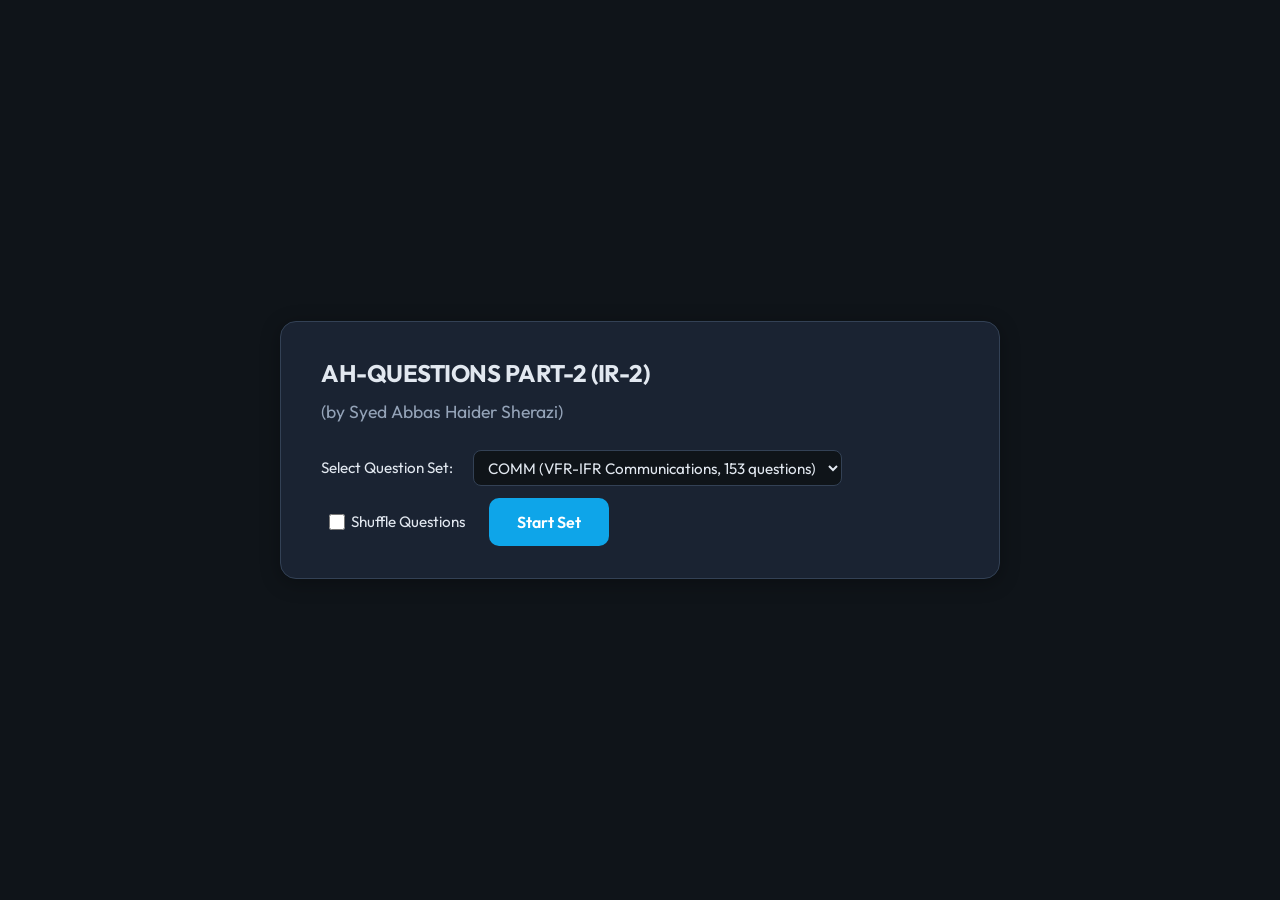
==== AH-QUESTIONS-standalone.html @ 39cf2b66 "Reduce button size on mobile, add standalone HTML file for direct download Made-with: Cursor" ====
<!DOCTYPE html>
<html lang="en">
<head>
  <meta charset="UTF-8">
  <meta name="viewport" content="width=device-width, initial-scale=1.0">
  <title>AH-QUESTIONS PART-2 (IR-2)</title>
  <style>
* {
  margin: 0;
  padding: 0;
  box-sizing: border-box;
}

html {
  overflow-x: hidden;
  -webkit-text-size-adjust: 100%;
}

:root {
  --bg-dark: #0f1419;
  --bg-card: #1a2332;
  --accent: #0ea5e9;
  --accent-hover: #38bdf8;
  --text: #e2e8f0;
  --text-muted: #94a3b8;
  --border: #334155;
  --correct: #22c55e;
  --wrong: #ef4444;
}

body {
  font-family: 'Outfit', sans-serif;
  background: var(--bg-dark);
  color: var(--text);
  min-height: 100vh;
  min-height: 100dvh;
  line-height: 1.6;
  overflow-x: hidden;
}

.hidden {
  display: none !important;
}

/* Ensure sections stay hidden on mobile */
#landing.hidden,
#quiz-section.hidden,
#results-section.hidden {
  display: none !important;
  visibility: hidden !important;
  position: absolute !important;
  left: -99999px !important;
  width: 1px !important;
  height: 1px !important;
  overflow: hidden !important;
  clip: rect(0, 0, 0, 0) !important;
}

/* Landing - dark theme to match quiz section */
.landing {
  min-height: 100vh;
  display: flex;
  align-items: center;
  justify-content: center;
  padding: 2rem;
  background: var(--bg-dark);
}

.landing-card {
  background: var(--bg-card);
  border: 1px solid var(--border);
  border-radius: 16px;
  box-shadow: 0 4px 20px rgba(0, 0, 0, 0.3);
  padding: 2rem 2.5rem;
  max-width: 720px;
  width: 100%;
}

.landing-title {
  font-size: 1.5rem;
  font-weight: 700;
  color: var(--text);
  margin-bottom: 0.35rem;
  letter-spacing: -0.02em;
}

.landing-author {
  font-size: 1.1rem;
  color: var(--text-muted);
  margin-bottom: 1.5rem;
}

.landing-options {
  display: flex;
  flex-wrap: wrap;
  align-items: center;
  gap: 0.75rem 1rem;
}

.landing-options label:not(.checkbox-label) {
  font-size: 0.95rem;
  color: var(--text);
  margin-right: 0.25rem;
}

.landing-options select {
  font-family: inherit;
  font-size: 0.95rem;
  padding: 0.4rem 0.6rem;
  border: 1px solid var(--border);
  border-radius: 8px;
  background: var(--bg-dark);
  color: var(--text);
  min-width: 180px;
}

.landing-options .checkbox-label {
  display: inline-flex;
  align-items: center;
  gap: 0.4rem;
  font-size: 0.95rem;
  color: var(--text);
  cursor: pointer;
  margin-left: 0.5rem;
  touch-action: manipulation;
  -webkit-tap-highlight-color: transparent;
}

.landing-options .checkbox-label input {
  width: 1rem;
  height: 1rem;
  cursor: pointer;
}

.landing-options .btn-primary {
  margin-left: 0.5rem;
}

.custom-quiz-options {
  width: 100%;
  display: flex;
  flex-wrap: wrap;
  align-items: center;
  gap: 0.5rem 1rem;
  margin-top: 0.5rem;
}

.custom-quiz-options.hidden {
  display: none !important;
}

.custom-quiz-options select {
  font-family: inherit;
  font-size: 0.95rem;
  padding: 0.4rem 0.6rem;
  border: 1px solid var(--border);
  border-radius: 8px;
  background: var(--bg-dark);
  color: var(--text);
  min-width: 140px;
}

.custom-quiz-options input[type="number"] {
  font-family: inherit;
  font-size: 0.95rem;
  padding: 0.4rem 0.6rem;
  border: 1px solid var(--border);
  border-radius: 8px;
  width: 5rem;
  background: var(--bg-dark);
  color: var(--text);
}

.custom-quiz-hint {
  font-size: 0.85rem;
  color: var(--text-muted);
}

/* Buttons */
.btn {
  font-family: inherit;
  font-size: 1rem;
  font-weight: 600;
  padding: 0.875rem 1.75rem;
  border: none;
  border-radius: 10px;
  cursor: pointer;
  transition: background 0.2s, transform 0.1s;
  touch-action: manipulation;
  -webkit-tap-highlight-color: transparent;
  user-select: none;
}

.btn:active {
  transform: scale(0.98);
}

.btn-primary {
  background: var(--accent);
  color: #fff;
}

.btn-primary:hover:not(:disabled) {
  background: var(--accent-hover);
}

.btn-secondary {
  background: var(--bg-card);
  color: var(--text);
  border: 1px solid var(--border);
}

.btn-secondary:hover:not(:disabled) {
  border-color: var(--accent);
  color: var(--accent);
}

.btn:disabled {
  opacity: 0.5;
  cursor: not-allowed;
}

/* Quiz section */
.quiz-section {
  min-height: 100vh;
  padding: 2rem 1rem;
  display: flex;
  align-items: flex-start;
  justify-content: center;
}

.quiz-container {
  width: 100%;
  max-width: 640px;
}

.quiz-header {
  display: flex;
  justify-content: space-between;
  align-items: center;
  margin-bottom: 1.5rem;
  font-size: 0.9rem;
  color: var(--text-muted);
}

.quiz-score {
  color: var(--accent);
  font-weight: 600;
}

.quiz-card {
  background: var(--bg-card);
  border: 1px solid var(--border);
  border-radius: 16px;
  padding: 2rem;
}

.question-text {
  font-size: 1.1rem;
  font-weight: 500;
  margin-bottom: 1.5rem;
  line-height: 1.6;
}

.options {
  display: flex;
  flex-direction: column;
  gap: 0.75rem;
  touch-action: manipulation;
}

.option {
  display: flex;
  align-items: flex-start;
  gap: 0.75rem;
  padding: 1rem 1.25rem;
  background: var(--bg-dark);
  border: 2px solid var(--border);
  border-radius: 10px;
  cursor: pointer;
  transition: border-color 0.2s, background 0.2s;
  text-align: left;
  font-size: 0.95rem;
  touch-action: manipulation;
  -webkit-tap-highlight-color: transparent;
  user-select: none;
}

.option:hover {
  border-color: var(--accent);
  background: rgba(14, 165, 233, 0.08);
}

.option.selected {
  border-color: var(--accent);
  background: rgba(14, 165, 233, 0.12);
}

.option.correct {
  border-color: var(--correct);
  background: rgba(34, 197, 94, 0.12);
}

.option.wrong {
  border-color: var(--wrong);
  background: rgba(239, 68, 68, 0.12);
}

.option-letter {
  font-weight: 700;
  color: var(--accent);
  min-width: 1.5rem;
}

.quiz-nav {
  display: flex;
  justify-content: space-between;
  margin-top: 2rem;
  gap: 1rem;
  touch-action: manipulation;
}

.quiz-nav .btn {
  min-width: 120px;
}

/* Results */
.results-section {
  min-height: 100vh;
  display: flex;
  align-items: center;
  justify-content: center;
  padding: 2rem;
}

.results-container {
  text-align: center;
  max-width: 400px;
}

.results-container h1 {
  font-size: 1.75rem;
  margin-bottom: 1rem;
}

.results-score {
  color: var(--text-muted);
  margin-bottom: 0.5rem;
}

.results-score span {
  color: var(--accent);
  font-weight: 700;
}

.results-percent {
  font-size: 2.5rem;
  font-weight: 700;
  color: var(--accent);
  margin-bottom: 2rem;
}

.results-container .btn {
  padding: 0.875rem 2rem;
}

/* ========== RESPONSIVE: Tablet & Mobile ========== */
@media (max-width: 768px) {
  .landing {
    padding: 1.25rem;
    align-items: flex-start;
    padding-top: 2rem;
  }
  .landing-card {
    padding: 1.75rem 2rem;
    margin: 0 auto;
  }
  .landing-title {
    font-size: 1.5rem;
  }
  .landing-options {
    flex-direction: column;
    align-items: stretch;
  }
  .landing-options select {
    min-width: 0;
    width: 100%;
  }
  .landing-options .btn-primary {
    margin-left: 0;
  }
  .custom-quiz-options {
    flex-direction: column;
    display: flex !important;
  }
  .custom-quiz-options.hidden {
    display: none !important;
  }
  .custom-quiz-options select,
  #custom-quiz-source {
    min-width: 0;
    width: 100%;
    font-size: 16px;
    min-height: 44px;
    -webkit-appearance: menulist;
    appearance: menulist;
  }
  .quiz-section {
    padding: 1rem;
  }
  .quiz-header {
    flex-wrap: wrap;
    font-size: 0.85rem;
  }
  .quiz-card {
    padding: 1.25rem;
  }
  .question-text {
    font-size: 1rem;
  }
  .option {
    padding: 0.75rem 1rem;
    font-size: 0.9rem;
    min-height: 40px;
  }
  .quiz-nav {
    flex-wrap: wrap;
  }
  .quiz-nav .btn {
    min-width: 0;
    flex: 1 1 120px;
    min-height: 36px;
    padding: 0.5rem 1rem;
  }
  .results-section {
    padding: 1.5rem;
  }
  .results-percent {
    font-size: 2rem;
  }
  .btn {
    min-height: 36px;
    padding: 0.5rem 1rem;
  }
}
@media (max-width: 480px) {
  .landing {
    padding: 1rem;
  }
  .landing-card {
    padding: 1.25rem 1.5rem;
  }
  .landing-title {
    font-size: 1.35rem;
  }
  .landing-options select,
  .custom-quiz-options select,
  #custom-quiz-source,
  .custom-quiz-options input[type="number"] {
    font-size: 16px;
  }
  .quiz-section {
    padding: 0.75rem;
  }
  .quiz-header {
    flex-direction: column;
    align-items: flex-start;
  }
  .quiz-card {
    padding: 1rem;
  }
  .question-text {
    font-size: 0.95rem;
  }
  .option {
    padding: 0.75rem 1rem;
    font-size: 0.875rem;
  }
  .quiz-nav {
    flex-direction: column;
  }
  .quiz-nav .btn {
    width: 100%;
    min-height: 36px;
    padding: 0.5rem 1rem;
  }
  .results-container .btn {
    width: 100%;
    min-height: 36px;
    padding: 0.5rem 1rem;
  }
}

</style>
  <link rel="preconnect" href="https://fonts.googleapis.com">
  <link rel="preconnect" href="https://fonts.gstatic.com" crossorigin>
  <link href="https://fonts.googleapis.com/css2?family=Outfit:wght@400;500;600;700&display=swap" rel="stylesheet">
</head>
<body>
  <!-- Landing Page -->
  <section id="landing" class="landing">
    <div class="landing-card">
      <h1 class="landing-title">AH-QUESTIONS PART-2 (IR-2)</h1>
      <p class="landing-author">(by Syed Abbas Haider Sherazi)</p>
      <div class="landing-options">
        <label for="question-set">Select Question Set:</label>
        <select id="question-set">
          <option value="1">COMM (VFR-IFR Communications, 153 questions)</option>
          <option value="2">Set 2 (Flight Planning, 815 questions)</option>
          <option value="3">Set 3 (Radio Navigation, 1059 questions)</option>
          <option value="4">Set 4 (Meteorology, 1289 questions)</option>
          <option value="custom">Custom quiz (merge all & choose number)</option>
        </select>
        <div id="custom-quiz-options" class="custom-quiz-options hidden">
          <label for="custom-quiz-source">Drawn from:</label>
          <select id="custom-quiz-source" aria-label="Drawn from">
            <option value="all">All sets (merged)</option>
            <option value="1">COMM</option>
            <option value="2">FLIGHT PLANM</option>
            <option value="3">R NAV</option>
            <option value="4">MET</option>
          </select>
          <label for="custom-quiz-count">Number of questions:</label>
          <input type="number" id="custom-quiz-count" min="1" value="20" aria-label="Number of questions">
          <span class="custom-quiz-hint">Drawn from selected source.</span>
        </div>
        <label class="checkbox-label">
          <input type="checkbox" id="shuffle-questions">
          Shuffle Questions
        </label>
        <button type="button" id="start-btn" class="btn btn-primary">Start Set</button>
      </div>
    </div>
  </section>

  <!-- Quiz Section (hidden initially) -->
  <section id="quiz-section" class="quiz-section hidden" hidden>
    <div class="quiz-container">
      <div class="quiz-header">
        <span class="quiz-progress">Question <span id="current-num">1</span> of <span id="total-num">153</span></span>
        <span class="quiz-score">Score: <span id="score">0</span></span>
      </div>
      <div class="quiz-card">
        <h2 id="question-text" class="question-text"></h2>
        <div id="options" class="options"></div>
        <div class="quiz-nav">
          <button id="back-to-home-btn" class="btn btn-secondary">Back to home</button>
          <button id="prev-btn" class="btn btn-secondary" disabled>Previous</button>
          <button id="next-btn" class="btn btn-primary">Next</button>
        </div>
      </div>
    </div>
  </section>

  <!-- Results Section (hidden initially) -->
  <section id="results-section" class="results-section hidden" hidden>
    <div class="results-container">
      <h1>Quiz Complete</h1>
      <p class="results-score">You scored <span id="final-score">0</span> out of <span id="final-total">153</span></p>
      <p class="results-percent"><span id="percent">0</span>%</p>
      <button type="button" id="restart-btn" class="btn btn-primary">Restart Quiz</button>
    </div>
  </section>

  <script>
// VFR-IFR COMMUNICATIONS - All 153 questions from the PDF (Ref CPL A AND H)
const QUIZ_QUESTIONS = [
  { question: "What is normally used for ATIS broadcasts?", options: ["DME voice channel", "Voice channel of an ILS", "NDB frequencies", "Discreet VHF frequency or/and VOR"], correct: 3 },
  { question: "What does the term BLIND TRANSMISSION mean?", options: ["A transmission where no reply is required from the receiving station", "A transmission of information relating to air navigation that is not addressed to a specific station or stations", "A transmission of messages relating to en-route weather information which may affect the safety of aircraft operations that is not addressed to a specific station or stations", "A transmission from one station to another station in circumstances where two-way communication cannot be established but it is believed that the called station is able to receive the transmission"], correct: 3 },
  { question: "Which abbreviation is used for the term CONTROL ZONE?", options: ["CTA", "CZ", "CTZ", "CTR"], correct: 3 },
  { question: "What does the abbreviation FIR mean?", options: ["Flight information required", "Flight information region", "Flow information received", "Flight information radar"], correct: 1 },
  { question: "What does the abbreviation HJ mean?", options: ["No specific working hours", "Sunset to sunrise", "Sunrise to sunset", "Continuous day and night service"], correct: 2 },
  { question: "What does the abbreviation HX mean?", options: ["Continuous day and night service", "Sunrise to sunset", "Sunset to sunrise", "No specific working hours"], correct: 3 },
  { question: "Which abbreviation is used for Co-ordinated universal time?", options: ["UTC", "CUT", "GMT", "COUT"], correct: 0 },
  { question: "What does the abbreviation AFIS mean?", options: ["Aerodrome flashing identification signal", "Automatic flight information service", "Aeronautical flight information system", "Aerodrome flight information service"], correct: 3 },
  { question: "The three main categories of aeronautical communications service are:", options: ["IFR, VFR, SVFR", "Air Ground, Flight Information Service, ATC", "Ground, Approach, Tower", "Ground/Tower, Approach/Departure, Area Radar"], correct: 1 },
  { question: "What does QTE mean?", options: ["Magnetic heading to the station", "Magnetic bearing from the station", "True heading to the station (no wind)", "True bearing from the station"], correct: 3 },
  { question: "What is the Q-code for MAGNETIC HEADING TO THE STATION (NO WIND)?", options: ["QDM", "QDR", "QNE", "QTE"], correct: 0 },
  { question: "What does QDM mean?", options: ["True bearing from the station", "Magnetic bearing from the station", "True heading to the station (no wind)", "Magnetic heading to the station (no wind)"], correct: 3 },
  { question: "QNH is the Q-code to indicate?", options: ["The atmospheric pressure measured at the aerodrome reference point (ARP)", "The atmospheric pressure at aerodrome elevation (or at runway threshold)", "The altimeter sub-scale setting to obtain elevation when on the ground", "The atmospheric pressure referred to the highest obstacle located on the surface of an aerodrome"], correct: 2 },
  { question: "If you are requested to report your height, to which Q-code-setting would you refer?", options: ["QBI", "QNH", "QDM", "QFE"], correct: 3 },
  { question: "What is the Q-code for magnetic bearing from the station?", options: ["QTE", "QDR", "QDM", "QFE"], correct: 1 },
  { question: "Which Q-code is used to report altitude?", options: ["QNH", "AFE", "QFF", "QNJ"], correct: 0 },
  { question: "What is the Q-code for TRUE BEARING FROM THE STATION?", options: ["QFE", "QDR", "QDM", "QTE"], correct: 3 },
  { question: "What does QDR mean?", options: ["True heading to the station", "Magnetic heading to the station (no wind)", "True bearing from the station", "Magnetic bearing from the station"], correct: 2 },
  { question: "An aircraft is requested to fly at 2500 feet on the airfield QFE. All references to vertical position should now be referred to as:", options: ["Height", "Altitude", "Pressure Altitude", "Flight Level"], correct: 0 },
  { question: "If a ground D/F controller passes a bearing thus: your true bearing is 256° class alpha. This means:", options: ["QTE accurate to ±5°", "QUJ accurate to ±3°", "QDR accurate to ±2°", "QTE accurate to ±2°"], correct: 3 },
  { question: "You obtain a clearance to descend to an ALTITUDE of 2500 feet, in the UK the clearance should also include the following pressure setting or settings:", options: ["QFE", "QNE", "QFE or QNH", "QNH"], correct: 3 },
  { question: "Air traffic control messages (clearances, instructions, etc) belong to the category of:", options: ["Flight safety messages", "Flight regularity messages", "Service messages", "Class B messages"], correct: 0 },
  { question: "Which of the messages listed below shall not be handled by the aeronautical mobile service?", options: ["Meteorological messages", "Radio teletype messages", "Flight safety messages", "Urgency messages"], correct: 1 },
  { question: "The message to an aeronautical ground station PLEASE CALL A TAXI-CAB FOR US. WE WILL ARRIVE AT 1045 IS:", options: ["An unauthorized message", "A flight regularity message", "A flight safety message", "An urgency message"], correct: 0 },
  { question: "The priority of the instruction TAXI TO RUNWAY 05 is:", options: ["Same as LINE-UP RUNWAY 07 AND WAIT", "Greater than TRANSMIT FOR QDM", "Greater than CAUTION, CONSTRUCTION WORK LEFT OF TAXIWAY", "Less than CLEARED TO LAND"], correct: 2 },
  { question: "The order of priority of the following messages in the aeronautical mobile service is:", options: ["Flight regularity message, distress message, meteorological message", "Meteorological message, direction finding message, flight safety message", "Flight safety message, meteorological message, flight regularity message", "Flight safety message, direction finding message, urgency message"], correct: 3 },
  { question: "Flight safety messages are:", options: ["Operation messages concerning non-routine landings", "Air traffic control messages", "Messages concerning the safety of an aircraft, a vessel, any other vehicle or a person", "Messages relating to direction finding"], correct: 2 },
  { question: "A message concerning an aircraft being threatened by grave and imminent danger, requiring immediate assistance is called:", options: ["Flight safety message", "Distress message", "Urgency message", "Class B message"], correct: 1 },
  { question: "The message addressed to an Area Control Center REQUEST RADAR VECTORS TO CIRCUMNAVIGATE ADVERSE WEATHER is:", options: ["A meteorological message", "A flight safety message", "An urgency message", "A message relating to direction finding"], correct: 0 },
  { question: "The clearance: CLEARED FOR IMMEDIATE TAKE-OFF RUNWAY 03 is:", options: ["A flight safety message", "An urgency message", "An unauthorized message", "A flight regularity message"], correct: 3 },
  { question: "The order of priority of the following messages in the aeronautical mobile service is:", options: ["Distress message, urgency message, direction finding message", "Direction finding message, distress message, urgency message", "Distress message, flight safety message, urgency message", "Meteorological message, direction finding message, flight regularity Message"], correct: 2 },
  { question: "A message concerning aircraft parts and material urgently required is:", options: ["A flight security message", "An urgency message", "A flight safety message", "A flight regularity message"], correct: 3 },
  { question: "Aeronautical messages are given an order of priority. Which of the following statements reflects the correct order of priority?", options: ["Meteorological messages take precedence over Direction Finding messages", "Flight Safety messages will be handled before Urgency messages", "Messages relating to Direction Finding take precedence over Flight Regularity messages", "Flight Safety messages take precedence over Direction Finding messages"], correct: 2 },
  { question: "You receive the following ATC message: G-ABCD after departure cleared to zone boundary via route Charlie. Climb to altitude 2000 feet QNH1010, squawk 6318. This message is:", options: ["a clearance to take-off and depart to the zone boundary via route Charlie at 2000 feet", "a clearance to line-up", "a Flight Safety message", "a Flight Regularity message"], correct: 3 },
  { question: "What is the correct way to transmit and read back frequency 120.375 MHz (VHF channel separated by 25 KHz):", options: ["One two zero decimal three seven", "One twenty decimal three seven", "One two zero three seven", "One two zero three seven"], correct: 0 },
  { question: "What is the correct way of transmitting the number 3500 when indicating an altitude or a height?", options: ["three five double zero", "three five zero zero", "three five hundred", "three thousand five hundred"], correct: 3 },
  { question: "During the transmission of numbers containing a decimal point:", options: ["The term DECIMAL can be omitted if no chance of misunderstanding exists", "The term DECIMAL can be omitted with friendly ATS units only", "The term DECIMAL must always be transmitted", "The term DECIMAL must be spoken only if followed by three digits"], correct: 2 },
  { question: "What is the correct way of transmitting 1001 as a QNH?", options: ["QNH one double 0 one", "QNH one zero zero one", "QNH one thousand and one", "QNH one double zero one"], correct: 1 },
  { question: "An aircraft is flying north-east at 2500 feet. TOWER requests heading and level. What is the correct response:", options: ["045 and 2.500", "Heading north-east at level 25", "Heading 45 at 2.500 feet", "Heading 045 at 2.500 feet"], correct: 0 },
  { question: "An altitude of 2600 feet is transmitted as:", options: ["two thousand six hundred feet", "two six hundred feet", "two six thousand feet", "two six zero zero feet"], correct: 0 },
  { question: "When transmitting time, which time system shall be used?", options: ["Local time (LT), 24-hour clock", "Co-ordinated universal time (UTC)", "No specific system, as only the minutes are normally required", "Local time (LT) A.M. and P.M."], correct: 1 },
  { question: "The time is 9:20 A.M. What is the correct way of transmitting this time if there is no possibility of confusion about the hour?", options: ["Two zero", "Twenty", "Two zero this hour", "Nine twenty A.M."], correct: 0 },
  { question: "The time is 4:15 PM. What is the correct way of transmitting this time if there is any possibility of confusion about the hour?", options: ["One six one five", "Four fifteen PM", "Sixteen fifteen", "Four fifteen in the afternoon"], correct: 2 },
  { question: "A time of \"11.20\" hours is transmitted as:", options: ["one one two zero or two zero", "eleven twenty hours", "eleven twenty", "twenty past eleven"], correct: 0 },
  { question: "The time of 1400 UTC is transmitted as:", options: ["one thousand four hundred", "one four zero zero", "fourteen hundred UTC", "one four zero zero uniform tango Charlie"], correct: 1 },
  { question: "When may the name of the location or the call sign suffix in the call sign of an aeronautical station be omitted?", options: ["In dense traffic during rush hours", "Never", "Only after the aeronautical station has used the abbreviated call sign", "When satisfactory communication has been established and provided it will not be confusing to do so."], correct: 3 },
  { question: "In the event that a pilot is required to make a blind transmission, this should be made:", options: ["Only once on the designated frequency", "Twice on the designated frequency", "On the emergency frequency only", "During VFR flights only"], correct: 1 },
  { question: "A message preceded by the phrase TRANSMITTING BLIND DUE RECEIVER FAILURE shall be transmitted:", options: ["On the regional guard frequency", "On the frequency presently in use", "On the international emergency frequency", "On all available aeronautical stations"], correct: 3 },
  { question: "When transmitting a message preceded by the phrase TRANSMITTING BLIND DUE TO RECEIVER FAILURE during an en-route flight, the Aircraft station shall also:", options: ["Land at the nearest airfield/airport", "Join base leg when approaching the airfield for landing", "Advise the time of its next intended transmission", "Return to the airport of departure"], correct: 2 },
  { question: "How should aircraft XY-ABC call Stephenville TOWER on initial call?", options: ["TOWER XY-ABC", "Stephenville TOWER X-BC", "Stephenville XY-ABC", "Stephenville TOWER XY-ABC"], correct: 3 },
  { question: "Before transmitting the pilot should:", options: ["make sure that the aircraft is levelled off", "listen out on the frequency to ensure no interference with another station already transmitting will occur", "always write the message and read it during the transmission", "make sure that the emergency frequency is tuned in at the same time"], correct: 1 },
  { question: "My message will be more effective and understandable if I:", options: ["maintain the speaking volume at a constant level", "use the words twice method", "stress the end of message", "stress every beginning of message"], correct: 0 },
  { question: "RADAR instructs aircraft X-BC: X-BC SQUAWK IDENT. What does this mean:", options: ["X-BC shall reselect his assigned mode and code", "Radar identification has been achieved by correlating an observed radar blip with aircraft XY-ABC", "X-BC should perform an identification turn of at least 020 degrees", "X-BC shall operate the IDENT button"], correct: 3 },
  { question: "Which phrase shall be used if you want to say: AN ERROR HAS BEEN MADE IN THIS TRANSMISSION (or message indicated). THE CORRECT VERSION IS:", options: ["QNH 1017, negative QNH 1016", "QNH 1017, correction QNH 1016", "QNH 1017, negative 1016", "QNH 1017, negative I say again 1016"], correct: 1 },
  { question: "What is meant by good microphone technique?", options: ["Keep the microphone far away since it improves the readability", "Speak very loudly into the microphone", "Use a normal conversation tone, speak clearly and distinctly", "Make large use of hesitation sounds as ER"], correct: 2 },
  { question: "What does the phrase READ BACK mean:", options: ["Did you correctly receive the message?", "Let me know that you have received and understood this message", "Repeat all, or the specified part, of this message back to me exactly as received", "Check and confirm with originator"], correct: 2 },
  { question: "What does the phrase Roger mean:", options: ["A direct answer in the affirmative", "I have received all of your last transmission", "A direct answer in the negative", "Cleared for take-off or cleared to land"], correct: 1 },
  { question: "What does the phrase GO AHEAD mean:", options: ["Taxi on", "Proceed with your message", "Pass me the following information", "Yes"], correct: 1 },
  { question: "If a controller would like to say to you PASS ME THE FOLLOWING INFORMATION, he would use the expression:", options: ["READBACK", "REPORT", "SAY AGAIN", "REQUEST"], correct: 1 },
  { question: "Which phrase shall be used if you want to say Yes:", options: ["Roger", "Yes", "Affirm", "Affirmative"], correct: 0 },
  { question: "RADAR instructs aircraft X-BC: X-BC SQUAWK STANDBY. What does this mean?", options: ["X-BC is requested to standby on the frequency", "X-BC is requested to switch to standby position", "X-BC is requested to standby for radar vectors", "X-BC is requested to standby as the radar controller is busy"], correct: 1 },
  { question: "What does the instruction VACATE LEFT mean?", options: ["Turn left to leave the runway", "Give way to aircraft from the left", "Clear the runway immediately", "Hold position on the left side of the runway"], correct: 0 },
  { question: "Which phrase shall be used if you want to say: I SHOULD LIKE TO KNOW ___ or I WISH TO OBTAIN ___?", options: ["Confirm", "Report", "Acknowledge", "Request"], correct: 3 },
  { question: "How shall a pilot inform a radar control unit that the aircraft is not equipped with transponder:", options: ["No SSR", "Negative transponder", "Transponder not available", "Negative squawk"], correct: 1 },
  { question: "Which phrase shall be used if you want to say PASS ME THE FOLLOWING INFORMATION:", options: ["Say again", "Request", "Report", "Check"], correct: 2 },
  { question: "Which phrase shall be used if the repetition of an entire message is required:", options: ["What was your message?", "Repeat your message", "Say again", "Repeat your last transmission"], correct: 1 },
  { question: "What does the instruction GO AROUND mean?", options: ["Overtake the aircraft ahead", "Carry out a missed approach", "Make a 360° turn", "Proceed with your message"], correct: 1 },
  { question: "RADAR informs aircraft X-BC: X-BC IDENTIFIED. What does this mean?", options: ["Radar identification has been achieved", "X-BC is not visible on the radar screen", "X-BC should perform an identification turn", "X-BC should operate the IDENT-button"], correct: 0 },
  { question: "Which phraseology is to be used to ask the control tower for permission to taxi on a runway in the direction opposite to that in use?", options: ["Request backtrack on runway", "Clearance to backtrack", "To enter back runway", "Backtrack clearance"], correct: 0 },
  { question: "How shall a pilot inform the control tower that he is prepared for take-off:", options: ["Ready to go", "Ready for take-off", "Ready to line-up", "Ready for departure or ready"], correct: 3 },
  { question: "RADAR instructs aircraft X-BC: X-BC RECYCLE 1015. What does this mean?", options: ["X-BC has been identified at 10:15 (UTC)", "X-BC is requested to set new code 1015", "X-BC has been identified by SSR code 1015", "X-BC is requested to reselect SSR code 1015"], correct: 3 },
  { question: "Which of these phrases is used to inform the control tower that a pilot perform a missed approach:", options: ["Pulling up", "Overshooting", "Will make another approach", "Going around"], correct: 3 },
  { question: "What does the instruction ORBIT RIGHT mean?", options: ["Make 360° turns to the right", "Turn right to avoid other traffic", "Right-hand circuits are in use", "Leave the runway to the right"], correct: 0 },
  { question: "Which word or phrase shall be used if you want to say: WAIT AND I WILL CALL YOU?", options: ["Roger", "Go ahead", "Standby", "Wilco"], correct: 2 },
  { question: "Which phrase shall be used to confirm that a message has been repeated correctly:", options: ["That is right", "Correct", "Affirm", "That is affirmative"], correct: 0 },
  { question: "Which of these statements best describes the meaning of the phrase STANDBY?", options: ["Wait and I will call you", "Continue on present heading and listen out", "Select STANDBY on the SSR transponder", "Permission granted for action proposed"], correct: 0 },
  { question: "What does the phrase SQUAWK 1234 mean:", options: ["Give a short count for DF (direction finder)", "Select code 1234 on the SSR transponder", "Make a test transmission on 123.4 MHz", "Standby on frequency 123.4 MHz"], correct: 1 },
  { question: "Which phrase shall be used if you want to say: I UNDERSTAND YOUR MESSAGE AND WILL COMPLY WITH IT:", options: ["Will comply with your instruction", "Roger", "Wilco", "OK, will do it"], correct: 2 },
  { question: "An aircraft wishes to obtain a bearing from a VDF station that will be plotted on the chart relative to True North. The correct RT call is:", options: ["G-BNKD request QDM, G-BNKD", "true bearing, true bearing G-BNKD request true bearing, G-BNKD", "G-BNKD request QGH, G-BNKD", "G-BNKD training fix, training fix, training fix, G-BNKD"], correct: 2 },
  { question: "Which of the following sequences shows the correct elements of a position report in the correct order? (1.callsign 2.reported position 3.heading 4.level 5.next position 6.ETA 7.aircraft type 8.time)", options: ["(i) (ii) (iii) (iv) (v) (vi)", "(i) (vii) (ii) (vi) (iv)", "(i) (ii) (viii) (iv) (v) (vi)", "(i) (ii) (iv) (v) (vi)"], correct: 3 },
  { question: "If a pilot receives an instruction from ATC which cannot be carried out, the reply should use the phrase:", options: ["CANCEL INSTRUCTION", "UNABLE COMPLY", "NEGATIVE INSTRUCTION", "REGRET CANNOT FOLLOW INSTRUCTION"], correct: 1 },
  { question: "You are making a long straight in approach to land, at what range would you make the call Long Final?", options: ["2 nm", "4 nm", "between 8 and 4 nm", "3 nm"], correct: 2 },
  { question: "What is the radiotelephony call sign for the aeronautical station providing surface movement control of aircraft on the manoeuvring area:", options: ["GROUND", "APPROACH", "TOWER", "CONTROL"], correct: 0 },
  { question: "What is the radiotelephony call sign suffix for the aeronautical station indicating aerodrome control service:", options: ["APRON", "CONTROL", "AERODROME", "TOWER"], correct: 3 },
  { question: "What is the radiotelephony call sign for the aeronautical station providing flight information service:", options: ["FLIGHT CENTRE", "FLIGHT INFORMATION CENTRE", "INFORMATION", "CONTROL"], correct: 2 },
  { question: "An aerodrome located at HEADCORN notified as having an Aerodrome Flight Information Service (AFIS) will identify itself to aircraft using the call-sign:", options: ["HEADCORN INFORMATION", "HEADCORN RADIO", "HEADCORN TOWER", "HEADCORN AFIS"], correct: 0 },
  { question: "When is an aircraft station allowed to use its abbreviated call sign?", options: ["In dense traffic", "Only after satisfactory communication has been established", "Provided no confusion is likely to result", "After it has been addressed in this manner by the aeronautical ground station"], correct: 3 },
  { question: "What is the correct way of spelling out HB-JYC in a radio message?", options: ["Hotel Bravo India Yankee Charlie", "Hotel Bravo Juliett India Kilo", "Hotel Bravo Juliett Yankee Charlie", "Hotel Bravo India Victor Charlie"], correct: 2 },
  { question: "Which of the following abbreviated call signs of Cherokee XY-ABC is correct:", options: ["Cherokee X-BC", "Cherokee XY-BC", "Cherokee BC", "Cherokee X-ABC"], correct: 1 },
  { question: "Which of the following abbreviated call signs of aircraft XY-ABC is correct:", options: ["XY-BC", "X-BC", "ABC", "BC"], correct: 0 },
  { question: "For aircraft call-sign EASY GABCD the correct abbreviation is:", options: ["EASY Charlie Delta", "Golf Charlie Delta", "EASY Golf Charlie Delta", "EASY Delta"], correct: 1 },
  { question: "The pilot of an aircraft may abbreviate the aircraft radio call-sign only:", options: ["when there is no likelihood of confusion with another aircraft", "if it has first been abbreviated by the ground station and there is no likelihood of confusion", "on second and subsequent calls to an aeronautical ground station", "when the call-sign has been specifically approved by ICAO"], correct: 1 },
  { question: "Which is the maximum distance at which you might expect solid VHF contact over flat terrain at flight level 100:", options: ["About 120 NM", "About 300 NM", "About 30 NM", "About 12 NM"], correct: 3 },
  { question: "Under which of the following circumstances may you expect a solid reception of the TOWER frequency 118.2 MHz:", options: ["Aircraft at low level but far away from the ground station", "Aircraft at high level in the vicinity of the ground station", "Aircraft at low level, far away from the ground station, in the radio shadow zone of a hill", "Aircraft at low level, in the vicinity of the ground station, in the radio shadow zone of a hill"], correct: 1 },
  { question: "Which phenomena will normally influence the reception of VHF transmission?", options: ["Level of aircraft and terrain elevations", "The ionosphere", "Electrical discharges as they happen frequently in thunderstorms", "Day and night effect"], correct: 0 },
  { question: "Which is the frequency separation between consecutive frequencies in the VHF band:", options: ["75 KHz", "50 KHz", "25 KHz", "250 KHz"], correct: 2 },
  { question: "Which is the maximum distance at which you might expect solid VHF contact over flat terrain at flight level 50:", options: ["About 8 NM", "About 85 NM", "About 15 NM", "About 150 NM"], correct: 1 },
  { question: "To which frequency bands do the frequencies 118.000 – 136.975 MHz of the Aeronautical Mobile Service belong?", options: ["Medium frequency", "Very low frequency", "Low frequency", "Very high frequency"], correct: 3 },
  { question: "What are the propagation characteristics of VHF:", options: ["The waves travel along the surface of the earth and penetrate into valleys in a way that topographical obstacles have no influence", "The waves are reflected at the ionosphere at the height of about 100 km and reach the earth surface in the form of sky-waves", "Practically straight-line similar to light waves", "Similar to short waves with practically no atmospheric disturbance"], correct: 2 },
  { question: "Which is the frequency band containing frequencies of the Aeronautical Mobile Service?", options: ["108.000 - 117.975 MHz", "118.000 - 136.975 MHz", "1810 - 2850 KHz", "11650 - 13200 KHz"], correct: 1 },
  { question: "On the readability scale what does READABILITY 1 mean?", options: ["Readable but with difficulty", "Readable", "Perfectly readable", "Unreadable"], correct: 3 },
  { question: "On the readability scale what does READABILITY 2 mean:", options: ["Readable but with difficulty", "No problem to understand", "Loud and clear", "Unreadable"], correct: 0 },
  { question: "Aircraft XY-ABC is making a test transmission with Stephenville TOWER on frequency 118.7. What is the correct phrasing for this transmission:", options: ["Stephenville TOWER XY-ABC signal check", "Stephenville TOWER XY-ABC pre-flight check", "Stephenville TOWER XY-ABC radio check 118.7", "Stephenville TOWER XY-ABC frequency check"], correct: 0 },
  { question: "On the readability scale what does READABILITY 5 mean:", options: ["Perfectly readable", "Unreadable", "Problem to understand", "Readable but with difficulty"], correct: 0 },
  { question: "Readability 5 means:", options: ["readable now and then", "perfectly readable", "unreadable", "readable with difficulty"], correct: 1 },
  { question: "Which elements of instructions or information shall always be read back?", options: ["Surface wind, visibility, ground temperature, runway-in-use, altimeter settings, heading and speed instructions", "Runway-in-use, visibility, surface wind, heading instructions, altimeter settings", "Runway-in-use, altimeter settings, SSR codes, level instructions, heading and speed instructions", "Time check, runway-in-use, altimeter settings, level instructions, SSR codes"], correct: 2 },
  { question: "Cherokee XY-ABC receives the following instruction: X-BC CLIMB STRAIGHT AHEAD UNTIL 2500 FEET BEFORE TURNING RIGHT, WIND 270 DEGREES 6 KNOTS, CLEARED FOR TAKE-OFF. What is the correct read back:", options: ["Straight ahead, 2500 feet right turn, wind west 6 knots, cleared for take-off, X-BC", "Wilco, cleared for take-off, X-BC", "Right turn after 2500, roger, X-BC", "Straight ahead, at 2500 feet right turn, cleared for take-off, X-BC"], correct: 3 },
  { question: "An aircraft is instructed to hold short of the runway-in-use. What is the correct phraseology to indicate it will follow this instruction?", options: ["Wilco", "Holding short", "Will stop before", "Roger"], correct: 1 },
  { question: "Shall an ATC route clearance always be read back:", options: ["No, if the communication channel is overloaded", "No, if the ATC route clearance is transmitted in a published form (eg. Standard Instrument Departure Route/SID)", "Yes, unless authorized otherwise by ATS authority concerned", "No, if the content of the ATC clearance is clear and no confusion is likely to arise"], correct: 2 },
  { question: "Aircraft X-BC has been instructed to listen on ATIS frequency 123.25 on which information is being broadcast. What is the correct response to indicate that it will follow this instruction?", options: ["Checking 123.25 X-BC", "Changing to 123.25 X-BC", "Will contact 123.25 X-BC", "Monitoring 123.25 X-BC"], correct: 3 },
  { question: "A pilot is required to read back the following ATC messages:", options: ["altimeter settings, weather information, airways clearances, information regarding the proximity of other aircraft and taxi instructions", "altimeter settings, weather information, information regarding the proximity of other aircraft and taxi instructions", "altimeter settings, airways clearances, SSR operating instructions, level instructions and any message when requested by ATC", "altimeter settings, taxi instructions, take-off clearances, weather information and any other information given by ATC"], correct: 2 },
  { question: "When asked by ATC are you able to maintain FL 80 the correct reply contains the word:", options: ["ROGER", "WILCO", "AFFIRM or NEGATIVE", "CLEARED"], correct: 2 },
  { question: "What does SQUAWK IDENT mean?", options: ["select the SSR transponder code to 7000", "select the SSR transponder model to ALT", "operate the SSR transponder special position identification feature", "state the aircraft callsign three times"], correct: 2 },
  { question: "A Radar Information Service (RIS) provides:", options: ["radar separation from all other traffic", "information for IFR traffic only", "the bearing, distance and if known, the altitude of conflicting traffic", "traffic information and avoiding action"], correct: 2 },
  { question: "With the SSR transponder selected ON and ALT (Mode C) selected, an ATSU requests: G-ABCD, Verify your level, this is to:", options: ["check your altimeter setting", "calibrate the radar equipment", "verify the accuracy of the Mode C level information displayed to the controller", "identify the aircraft position"], correct: 2 },
  { question: "Which information can aircraft in flight obtain by VOLMET?", options: ["Runway reports", "SPECI and TAF", "SIGMET", "Aviation routine weather reports (METAR) of specific airports"], correct: 3 },
  { question: "How is the visibility in an aviation routine weather report (METAR) expressed in plain language:", options: ["In nautical miles only", "Up to 1500 m in metres, above in kilometres", "In feet and nautical miles", "Up to 5000 m in metres, above in kilometres"], correct: 3 },
  { question: "How can aviation routine weather reports (METAR) of specific airports be obtained by aircraft in flight:", options: ["SIGMET", "ATIS", "AFIS", "VOLMET"], correct: 3 },
  { question: "When the term Broken is used in an aviation routine weather report (METAR), the amount of clouds covering the sky is:", options: ["5 to 7 octas", "1 to 4 octas", "8 octas below 10,000 feet", "No clouds below 5,000 feet"], correct: 0 },
  { question: "What is the correct way of expressing visibility?", options: ["Visibility 1.2 kilometres", "Visibility 1200 feet", "Visibility 1.2 nautical miles", "Visibility 1200 metres"], correct: 3 },
  { question: "When the term Cavok is used in an aviation routine weather report (METAR), the values of visibility and clouds are:", options: ["Visibility more than 5,000 m, no clouds below 1500 m/GND", "Visibility 10 km or more, no clouds below 1500 feet/GND", "Visibility more than 8 km, no clouds below 3000 feet/GND", "Visibility 10 km or more, no clouds below 5000 feet/GND"], correct: 1 },
  { question: "When the term Overcast is used in an aviation routine weather report (METAR) the amount of clouds covering the sky is:", options: ["50% or more", "100%", "Less than 50%", "No clouds but poor ground visibility"], correct: 0 },
  { question: "When the term Scattered is used in an aviation routine weather report (METAR), the amount of clouds covering the sky is:", options: ["More than half but less than overcast (5 to 7 octas)", "Half or less than half (3 or 4 octas)", "Sky entirely covered (8 octas)", "No clouds below 5000 feet/GND"], correct: 1 },
  { question: "The phrase BRAKING CO-EFFICIENT 20 from ATC means that the braking action is:", options: ["medium", "good", "medium to poor", "poor"], correct: 3 },
  { question: "What action is required by the pilot of an aircraft station if he/she is unable to establish radio contact with an aeronautical station?", options: ["Squawk mode A code 7500", "Divert to the alternate airport", "Try to establish communication with other aircraft or aeronautical stations", "Land at the nearest aerodrome appropriate to the route of flight"], correct: 2 },
  { question: "An aircraft station fails to establish radio contact with an aeronautical station on the designated frequency. What action is required by the pilot:", options: ["Return to the airport of departure", "Continue the flight to the destination airport without any communication", "Attempt to establish contact with the station on an alternative frequency", "Land at the nearest airport without an ATC unit"], correct: 2 },
  { question: "What is the transponder code for radio communication failure:", options: ["7200", "7600", "7500", "7700"], correct: 1 },
  { question: "Under which of the following circumstances shall an aircraft station squawk 7600?", options: ["In case of radio communication failure", "When entering bad weather areas", "When approaching a prohibited area", "When flying over desert areas"], correct: 0 },
  { question: "If all attempts to establish radio contact with a ground station fail, the pilot of an aeroplane shall transmit messages preceded by the phrase:", options: ["PAN PAN, PAN PAN, PAN PAN", "Transmitting blind", "Read you one, read you one", "How do you read?"], correct: 1 },
  { question: "An aircraft squawking 7700 indicates to the ground station that:", options: ["The aircraft's transceiver is unserviceable", "The aircraft is being hijacked", "The aircraft is in distress", "There is a sick passenger on board"], correct: 2 },
  { question: "Distress is defined as:", options: ["A condition concerning the attitude of an aircraft when intercepting the localizer during an ILS approach", "A condition concerning the safety of an aircraft or of a person on board, but which does not require immediate assistance", "A condition of being threatened by serious and/or imminent danger and requiring immediate assistance", "A condition concerning the safety of a person on board or within sight and requiring immediate assistance"], correct: 2 },
  { question: "An aircraft in distress shall send the following signal by radiotelephony:", options: ["PAN PAN, PAN PAN, PAN PAN", "DETRESFA, DETRESFA, DETRESFA", "MAYDAY, MAYDAY, MAYDAY", "URGENCY, URGENCY, URGENCY"], correct: 2 },
  { question: "The frequency used for the first transmission of a MAYDAY call shall be:", options: ["The distress frequency 121.5 MHz", "The frequency currently in use", "Any other international emergency frequency", "Any frequency at pilot's discretion"], correct: 1 },
  { question: "The distress message shall contain as many as possible of the following elements/details:", options: ["Aircraft call sign, nature of distress, pilot's intention, present position, level and heading", "Aircraft call sign, route of flight, destination airport", "Aircraft call sign, aerodrome of departure, position and level", "Aircraft call sign, present position, assistance required"], correct: 0 },
  { question: "An aircraft in state of emergency shall squawk:", options: ["7600", "7700", "7500", "7200"], correct: 1 },
  { question: "Distress is defined as a condition:", options: ["requiring immediate assistance and danger may or may not be threatened", "of being threatened by serious and/or imminent danger, and of requiring immediate assistance", "concerning the safety of an aircraft or other vehicle, or some person on board or within sight, but does not require immediate assistance", "concerning the safety of any aircraft, ship or other vehicle"], correct: 1 },
  { question: "A Distress or Urgency call shall be preceded by the pre-fix MAYDAY or PAN PAN transmitted:", options: ["Once", "Twice", "Three times", "Until acknowledged"], correct: 2 },
  { question: "Immediately following the MAYDAY pre-fix, an aircraft in Distress should transmit:", options: ["The aircraft call-sign twice", "The nature of the emergency", "The call-sign of the station addressed, when it is known and the circumstances permit", "Its last known position"], correct: 1 },
  { question: "An aircraft transmitting a distress message is required to give its position as:", options: ["The most accurate possible using GPS if fitted", "Present or last known position, altitude or level and heading", "Position relative to a VRP", "Latitude and longitude"], correct: 3 },
  { question: "An aircraft in distress that is equipped with a SSR transponder should SQUAWK:", options: ["7000", "7500", "7600", "7700"], correct: 1 },
  { question: "A Distress call shall be preceded by the pre-fix MAYDAY transmitted:", options: ["Twice", "Three times", "Once", "One to three times after the aircraft callsign"], correct: 1 },
  { question: "Which frequency shall be used for the first transmission of an urgency call:", options: ["The international emergency frequency", "The air-ground frequency in use at the time", "The regional guard frequency", "Any frequency at pilot's discretion"], correct: 3 },
  { question: "An urgency message shall be preceded by the radio-telephony urgency signal:", options: ["ALERFA, spoken three times", "URGENCY, spoken three times", "MAYDAY, spoken three times", "PAN PAN, spoken three times"], correct: 3 },
  { question: "Urgency is defined as:", options: ["A condition of being threatened by serious and/or imminent danger and of requiring immediate assistance", "A condition concerning the safety of a person on board or within sight and requiring immediate assistance", "A condition concerning the attitude of an aircraft when intercepting the localizer during an ILS approach", "A condition concerning the safety of an aircraft other vehicles or of a person on board, but which does not require immediate assistance"], correct: 3 },
  { question: "The subsequent content of a Distress or Urgency message must consist of the following items: 1.Position 2.Intention 3.Type of aircraft 4.Nature of emergency 5.Call-sign. Transmitted in the order:", options: ["(v) (iv) (ii) (iii) (i)", "(v) (iv) (i) (ii) (iii)", "(v) (iii) (iv) (ii) (i)", "(v) (iv) (iii) (ii) (i)"], correct: 2 },
  { question: "A condition of urgency is defined as:", options: ["a condition of being threatened by serious and or immediate danger and of requiring immediate assistance", "a condition concerning the safety of an aircraft or other vehicle or of some person on board or within sight and requiring immediate assistance", "a condition requiring immediate assistance", "a condition concerning the safety of an aircraft or other vehicle or of some person on board or within sight, but which does not require immediate assistance"], correct: 3 },
  { question: "The frequency 121.500 MHz is designated as:", options: ["A frequency for air-to-air communication", "A regional UHF frequency", "An airline operation frequency", "An international emergency frequency"], correct: 3 },
  { question: "Which of the following frequencies is an international emergency frequency:", options: ["122.500 MHz", "121.500 MHz", "121.050 MHz", "121.005 MHz"], correct: 1 },
  { question: "The frequency 243.0 MHz has a wavelength of ___ and lies on the ____ band.", options: ["12.3 cm UHF", "1.23 m, UHF", "12.3 cm, VHF", "1.23 m, VHF"], correct: 0 },
  { question: "Attenuation of radio waves means:", options: ["the weakening of the radiated waves", "the atmospheric bending of the waves", "only the scattering of the waves by the tropopause", "only the absorption of radio energy by the sea"], correct: 0 },
  { question: "The wavelength of a radio aid is 6.97 cm. The corresponding frequency and frequency band are:", options: ["4304 MHz SHF", "43 MHz VHF", "4304 MHz UHF", "43 GHz EHF"], correct: 1 },
  { question: "What is the lowest frequency where freedom from static interference is likely?", options: ["3 MHz", "30 MHz", "300 MHz", "3 GHz"], correct: 1 },
  { question: "VHF communications sometimes experience extended ranges as a result of:", options: ["ionospheric ducting", "reflections from aircraft", "surface wave propagation", "super refraction"], correct: 3 }
];

// FLIGHT PLANNING.pdf - Set 2 (815 questions)
const QUIZ_QUESTIONS_SET2 = [
  {
    "question": "How many feet you have to climb to reach FL 75? Given: Departure aerodrome elevation = 1500 ft QNH = 1023 hPa Temperature = ISA 1 hPa = 30 ft",
    "options": [
      "6300 ft",
      "6000 ft",
      "6600 ft",
      "7800 ft"
    ],
    "correct": 0
  },
  {
    "question": "VFR flights shall not be flown over the congested areas of cities at a height less than:",
    "options": [
      "the highest obstacle",
      "2000 ft above the highest obstacle within a radius of 600 ft from the aircraft",
      "500 ft above the highest obstacle",
      "1000 ft above the highest obstacle within a radius of 600m from the aircraft"
    ],
    "correct": 3
  },
  {
    "question": "(Refer to figure 10-28)The measured course 042o T The variation in the area is 6oW and the wind is calm The deviation is 4oW In order to follow this course, the pilot must fly a compass heading of:",
    "options": [
      "040o",
      "044o",
      "052o",
      "058o"
    ],
    "correct": 2
  },
  {
    "question": "(Refer to Jeppesen Manual chart ED-6)What is the lowest ICAO VFR level for a flight from TRA (N47o42 E008o26) to KPT (N47o45 E010o21) ensuring that you are at least at minimum grid area altitude with QNH 1013? 6300 ft 6000 ft 6600 ft 7800 ft",
    "options": [
      "FL 070",
      "FL 095",
      "FL 075",
      "FL 090"
    ],
    "correct": 1
  },
  {
    "question": "the highest obstacle 2000 ft above the highest obstacle within a radius of 600 ft from the aircraft 500 ft above the highest obstacle 1000 ft above the highest obstacle within a radius of 600m from the aircraft 040o 044o 052o 058o FL 070 FL 095 FL 075 FL 090 FLIGHT PLANS FOR CROSS-CONTRY FLIGHTS - Navigation plan On a flight from (N47o10 E010o00) to (N49o10 E010o00) at a TAS of 140 kt with a 20 kt headwind component,",
    "options": [
      "100",
      "120",
      "140",
      "287o and 103 minutes"
    ],
    "correct": 2
  },
  {
    "question": "how many nautical air miles do you fly?",
    "options": [
      "287o and 95 minutes",
      "285o and 95 minutes",
      "285o and 88 minutes",
      "13 USG, 24 min, 45 NM"
    ],
    "correct": 0
  },
  {
    "question": "Given CAS/RAS of 130 kt, OAT 0oC at 10000 ft, trip distance of 240 NGM, track 275 (T) and W/V 030/30 kt.",
    "options": [
      "9 USG, 16 min, 28 NM",
      "9 USG, 14 min, 27 NM",
      "5 USG, 10 min, 16 NM",
      "(i) +2o (ii) 416 kts"
    ],
    "correct": 1
  },
  {
    "question": "What is your true heading and time en-route?",
    "options": [
      "(i) +2o (ii) 396 kts",
      "(i) -2o (ii) 426 kts",
      "(i) -2o (ii) 396 kts",
      "91 US gallons"
    ],
    "correct": 3
  },
  {
    "question": "(Refer to CAP 697 figure 3.1)What is the fuel, time and distance to climb from an aerodrome at sea level up to FL100 where the outside air temperature is 0oC?",
    "options": [
      "86 US gallons",
      "76 US gallons",
      "118 US gallons",
      "752 NM"
    ],
    "correct": 0
  },
  {
    "question": "Given: True course: 017o W/V: 340/30 TAS: 420 kts Find: i) the wind correction angle (WCA) ii) the Groundspeed (G/S) 287o and 103 minutes 287o and 95 minutes 285o and 95 minutes 285o and 88 minutes 13 USG, 24 min, 45 NM 9 USG, 16 min, 28 NM 9 USG, 14 min, 27 NM 5 USG, 10 min, 16 NM (i) +2o (ii) 416 kts (i) +2o (ii) 396 kts (i) -2o (ii) 426 kts FLIGHT PLANS FOR CROSS-CONTRY FLIGHTS - Navigation plan Given: True course: 017o W/V: 340/30 TAS: 420 kts Find: i) the wind correction angle (WCA) ii) the Groundspeed (G/S) (Refer to CAP 697 figure 3.3)A flight has to be made with a multi-engine piston aeroplane. For the fuel calculations take 5 US gallons for the taxi, and an additional 13 minutes at cruise condition to account for climb and descent. Calculated time overhead to overhead is 2h37min.P",
    "options": [
      "852 NM",
      "610 NM",
      "602 NM",
      "47 US gallons"
    ],
    "correct": 0
  },
  {
    "question": "Question 11",
    "options": [
      "37 US gallons",
      "60 US gallons",
      "470 US gallons",
      "(i) 160 kts (ii) 11.6 GPH"
    ],
    "correct": 0
  },
  {
    "question": "Question 12",
    "options": [
      "(i) 143 kts (ii) 71.1 GPH",
      "(i) 160 kts (ii) 68.5 GPH",
      "(i) 143 kts (ii) 11.6 GPH",
      "4.75 hrs"
    ],
    "correct": 1
  },
  {
    "question": "Question 13",
    "options": [
      "5.3 hrs",
      "6.1 hrs",
      "6.55 hrs",
      "42312 kg"
    ],
    "correct": 3
  },
  {
    "question": "Question 14",
    "options": [
      "42093 kg",
      "42210 kg",
      "42195 kg",
      "At the destination there will still be 30 US gallons in the tanks"
    ],
    "correct": 0
  },
  {
    "question": "Question 15",
    "options": [
      "The remaining fuel is not sufficient to reach the destination with reserves intact",
      "At departure the reserve fuel was 28 US gallons",
      "At destination the required reserves remain intact",
      "42312 kg"
    ],
    "correct": 1
  },
  {
    "question": "Question 16",
    "options": [
      "41110 kg",
      "42210 kg",
      "42195 kg",
      "5 hrs 12 mins"
    ],
    "correct": 3
  },
  {
    "question": "Question 17",
    "options": [
      "5 hrs 20 mins",
      "4 hrs 42 mins",
      "5 hrs 23 mins",
      "283 lb"
    ],
    "correct": 0
  },
  {
    "question": "Question 18",
    "options": [
      "268 lb",
      "215 kg",
      "252 kg",
      "12 minutes"
    ],
    "correct": 0
  },
  {
    "question": "Question 19",
    "options": [
      "63 minutes",
      "44 minutes",
      "4 minutes",
      "27 kg trip fuel and 12 kg reserve fuel"
    ],
    "correct": 0
  },
  {
    "question": "Question 20",
    "options": [
      "39 kg trip fuel and 12 kg reserve fuel",
      "30 kg trip fuel and 9 kg reserve fuel",
      "39 kg trip fuel and no reserve fuel",
      "633 nm"
    ],
    "correct": 2
  },
  {
    "question": "Question 21",
    "options": [
      "844 nm",
      "730 nm",
      "547.5 nm",
      "06:12"
    ],
    "correct": 0
  },
  {
    "question": "Question 22",
    "options": [
      "05:01",
      "06:06",
      "05:11",
      "283 lbs"
    ],
    "correct": 1
  },
  {
    "question": "Question 23",
    "options": [
      "268 lbs",
      "252 lbs",
      "215 lbs",
      "250 lbs"
    ],
    "correct": 0
  },
  {
    "question": "Question 24",
    "options": [
      "208 lbs",
      "270 lbs",
      "265 lbs",
      "700 kg"
    ],
    "correct": 3
  },
  {
    "question": "Question 25",
    "options": [
      "1000 kg",
      "800 kg",
      "500 kg",
      "landing mass at destination = 43,193 kg"
    ],
    "correct": 2
  },
  {
    "question": "Question 26",
    "options": [
      "landing mass at destination = 43,295 kg",
      "take-off mass = 43,295 kg",
      "take-off mass = 45,233 kg",
      "11400 kg"
    ],
    "correct": 1
  },
  {
    "question": "Question 27",
    "options": [
      "14400 kg",
      "8600 kg",
      "11100 kg",
      "840 NAM"
    ],
    "correct": 3
  },
  {
    "question": "Question 28",
    "options": [
      "872 NAM",
      "914 NAM",
      "756 NAM",
      "15000 kg"
    ],
    "correct": 3
  },
  {
    "question": "Question 29",
    "options": [
      "10000 kg",
      "3750 kg",
      "5625 kg",
      "109 litres, 151 kg"
    ],
    "correct": 0
  },
  {
    "question": "Question 30",
    "options": [
      "182 litres, 131 kg",
      "182 litres, 289 kg",
      "151 litres, 109 kg",
      "157 kt, 11.0 GPH"
    ],
    "correct": 3
  },
  {
    "question": "Question 31",
    "options": [
      "137 kt, 66.2 GPH",
      "157 kt, 20.7 GPH",
      "157 kt, 11.4 GPH",
      "42210 kg"
    ],
    "correct": 0
  },
  {
    "question": "Question 32",
    "options": [
      "42312 kg",
      "42195 kg",
      "41110 kg",
      "3000 kg"
    ],
    "correct": 2
  },
  {
    "question": "Question 33",
    "options": [
      "4000 kg",
      "7000 kg",
      "5600 kg",
      "844 nm"
    ],
    "correct": 0
  },
  {
    "question": "Question 34",
    "options": [
      "633 nm",
      "730 nm",
      "547 nm",
      "33 kg trip and 10 kg reserve"
    ],
    "correct": 1
  },
  {
    "question": "Question 35",
    "options": [
      "25 kg trip and 8 kg reserve",
      "23 kg trip and 10 kg reserve",
      "33 kg trip and no reserve",
      "20 min"
    ],
    "correct": 1
  },
  {
    "question": "Question 36",
    "options": [
      "24 min",
      "10 min 40 sec",
      "16 min",
      "59 nm"
    ],
    "correct": 1
  },
  {
    "question": "Question 37",
    "options": [
      "65 nm",
      "144 nm",
      "150 nm",
      "140 NM"
    ],
    "correct": 1
  },
  {
    "question": "Question 38",
    "options": [
      "120 NM",
      "110 NM",
      "130 NM",
      "33.0 USG/Hr"
    ],
    "correct": 3
  },
  {
    "question": "Question 39",
    "options": [
      "37.9 USG/Hr",
      "30.3 USG/Hr",
      "21.3 USG/Hr",
      "15.0"
    ],
    "correct": 2
  },
  {
    "question": "Question 40",
    "options": [
      "30.2",
      "27.1",
      "11.1",
      "15.0 NM"
    ],
    "correct": 2
  },
  {
    "question": "Question 41",
    "options": [
      "27.1 NM",
      "11.7 NM",
      "30.2 NM",
      "Diversion to a nearby alternate is not necessary, because it is allowed to calculate without"
    ],
    "correct": 1
  },
  {
    "question": "Question 42",
    "options": [
      "reserve fuel",
      "Diversion to a nearby alternate is not necessary, because the reserve fuel has not been used",
      "completely",
      "Diversion to a nearby alternate is necessary, because the remaining fuel is not sufficient"
    ],
    "correct": 2
  },
  {
    "question": "Question 43",
    "options": [
      "Diversion to a nearby alternate is necessary, unless the captain decides to continue on his own",
      "responsibility",
      "42 nm",
      "40 nm"
    ],
    "correct": 3
  },
  {
    "question": "Question 44",
    "options": [
      "45 nm",
      "48 nm",
      "193 nm",
      "203 nm"
    ],
    "correct": 3
  },
  {
    "question": "Question 45",
    "options": [
      "188 nm",
      "174 nm",
      "6600 ft",
      "7800 ft"
    ],
    "correct": 2
  },
  {
    "question": "Question 46",
    "options": [
      "6300 ft",
      "6000 ft",
      "4750 ft",
      "5260 ft"
    ],
    "correct": 0
  },
  {
    "question": "Question 47",
    "options": [
      "5120 ft",
      "4600 ft",
      "FL075",
      "FL090"
    ],
    "correct": 2
  },
  {
    "question": "Question 48",
    "options": [
      "FL095",
      "FL085",
      "71 NGM",
      "57 NGM"
    ],
    "correct": 3
  },
  {
    "question": "Question 49",
    "options": [
      "78 NGM",
      "64 NGM",
      "071, 065",
      "065, 071"
    ],
    "correct": 0
  },
  {
    "question": "Question 50",
    "options": [
      "086, 095",
      "095, 086",
      "168, 171",
      "168, 165"
    ],
    "correct": 3
  },
  {
    "question": "Question 51",
    "options": [
      "192, 189",
      "189, 192",
      "127.2 MHz",
      "127.2 KHz"
    ],
    "correct": 0
  },
  {
    "question": "Question 52",
    "options": [
      "128.525 MHz",
      "118.1 MHz",
      "108.65 MHz",
      "326 KHz"
    ],
    "correct": 3
  },
  {
    "question": "Question 53",
    "options": [
      "channel 23",
      "120.1 MHz",
      "VOR only, frequency 115.6 MHz",
      "DME only, channel 115.6"
    ],
    "correct": 3
  },
  {
    "question": "Question 54",
    "options": [
      "TACAN only, frequency 115.6 MHz",
      "VOR/TACAN, frequency 115.6 MHz",
      "VOR frequency 114.0 MHz, and TACAN channel 87",
      "TACAN, channel 114.0"
    ],
    "correct": 2
  },
  {
    "question": "Question 55",
    "options": [
      "TACAN, channel 87, and NDB frequency 114.0 KHz",
      "TACAN, channel 87, frequency 114.0 MHz",
      "VOR/DME and NDB, identifier LXI",
      "VOR/DME only, identifier LUL"
    ],
    "correct": 1
  },
  {
    "question": "Question 56",
    "options": [
      "VOR only, identifier LUL",
      "VOR, identifier LUL, frequency paired with TACAN identifier LXI",
      "an NDB, frequency 420 KHz, continuous operation",
      "an NDB, frequency 420 KHz, NOT continuous operation"
    ],
    "correct": 2
  },
  {
    "question": "Question 57",
    "options": [
      "a TACAN, channel 420",
      "a fan marker, frequency 420 KHz",
      "NDB",
      "TACAN"
    ],
    "correct": 2
  },
  {
    "question": "Question 58",
    "options": [
      "VOR/DME",
      "VOR",
      "17286 KHz",
      "123.9 MHz"
    ],
    "correct": 3
  },
  {
    "question": "Question 59",
    "options": [
      "5649 KHz",
      "1136 KHz",
      "1 + 5",
      "2 + 4"
    ],
    "correct": 1
  },
  {
    "question": "Question 60",
    "options": [
      "1 + 2 + 3",
      "3 + 4 + 5",
      "flight plan in the course of which radio communication should be practised between aeroplane and",
      "ATC"
    ],
    "correct": 3
  },
  {
    "question": "Question 61",
    "options": [
      "filed flight plan",
      "flight plan with the correct time of departure",
      "filed flight plan with amendments and clearance included",
      "IFR, 7"
    ],
    "correct": 2
  },
  {
    "question": "Question 62",
    "options": [
      "VFR, 10",
      "IFR, 10",
      "VFR, 7",
      "Central European Time"
    ],
    "correct": 3
  },
  {
    "question": "Question 63",
    "options": [
      "Local mean time",
      "Local standard time",
      "UTC",
      "27000 kg"
    ],
    "correct": 3
  },
  {
    "question": "Question 64",
    "options": [
      "10000 kg",
      "57000 kg",
      "7000 kg",
      "N470"
    ],
    "correct": 3
  },
  {
    "question": "Question 65",
    "options": [
      "KN470",
      "0470K",
      "N0470",
      "both should be entered in the ATS plan where appropriate"
    ],
    "correct": 0
  },
  {
    "question": "Question 66",
    "options": [
      "SIDs should be entered but not STARs",
      "STARS should be entered but not SIDs",
      "neither SID nor STAR should be entered",
      "Overhead the first reporting point"
    ],
    "correct": 1
  },
  {
    "question": "Question 67",
    "options": [
      "At which the aircraft leaves the parking area",
      "Of take-off",
      "At which flight plan is filed",
      "medium plus (M+)"
    ],
    "correct": 3
  },
  {
    "question": "Question 68",
    "options": [
      "heavy/medium (H?M)",
      "medium (M)",
      "heavy (H)",
      "2h49min"
    ],
    "correct": 2
  },
  {
    "question": "Question 69",
    "options": [
      "2h45min",
      "3h34min",
      "3h38min",
      "start-up"
    ],
    "correct": 2
  },
  {
    "question": "Question 70",
    "options": [
      "take-off",
      "go off blocks",
      "pass the departure beacon",
      "FL320"
    ],
    "correct": 3
  },
  {
    "question": "Question 71",
    "options": [
      "F320",
      "S3200",
      "32000",
      "K0150"
    ],
    "correct": 1
  },
  {
    "question": "Question 72",
    "options": [
      "K0210",
      "K0180",
      "N0180",
      "0115"
    ],
    "correct": 0
  },
  {
    "question": "Question 73",
    "options": [
      "0155",
      "115M",
      "1H55",
      "estimated off-block time"
    ],
    "correct": 1
  },
  {
    "question": "Question 74",
    "options": [
      "estimated time over the first point en route",
      "estimated take-off time",
      "allocated slot time",
      "light (L)"
    ],
    "correct": 2
  },
  {
    "question": "Question 75",
    "options": [
      "medium (M)",
      "heavy (H)",
      "unclassified (U)",
      "EDDM 1215"
    ],
    "correct": 1
  },
  {
    "question": "Question 76",
    "options": [
      "EDDM 1415",
      "EDDM 0215",
      "EDDM 2H15",
      "the plan should be filed with the relevant box blank"
    ],
    "correct": 0
  },
  {
    "question": "Question 77",
    "options": [
      "TBN (to be notified) may be entered in the relevant box",
      "an estimate may be entered but that number may not subsequently be exceeded",
      "the plan may not be filed until the information is available",
      "N/S"
    ],
    "correct": 0
  },
  {
    "question": "Question 78",
    "options": [
      "the total usable fuel on board",
      "the required fuel for the flight",
      "the required fuel for the flight plus the alternate and 45 minutes",
      "the total usable fuel on board minus reserve fuel"
    ],
    "correct": 0
  },
  {
    "question": "Question 79",
    "options": [
      "N/S",
      "ground speed",
      "indicated air speed",
      "true air speed"
    ],
    "correct": 3
  },
  {
    "question": "Question 80",
    "options": [
      "calibrated air speed",
      "The estimated ground speed",
      "The equivalent airspeed",
      "The indicated airspeed"
    ],
    "correct": 2
  },
  {
    "question": "Question 81",
    "options": [
      "The true airspeed",
      "IAS",
      "TAS",
      "CAS"
    ],
    "correct": 3
  },
  {
    "question": "Question 82",
    "options": [
      "Groundspeed",
      "1h 35min",
      "2h 49min",
      "2h 04min"
    ],
    "correct": 1
  },
  {
    "question": "Question 83",
    "options": [
      "2h 52min",
      "7000 kg",
      "2700 kg",
      "5700 kg"
    ],
    "correct": 1
  },
  {
    "question": "Question 84",
    "options": [
      "10000 kg",
      "Maximum certified landing mass",
      "Maximum certified take-off mass",
      "Estimated landing mass"
    ],
    "correct": 2
  },
  {
    "question": "Question 85",
    "options": [
      "Estimated take-off mass",
      "20 minutes flying time or 150 km",
      "30 minutes flying time or 370 km",
      "15 minutes flying time or 100 km"
    ],
    "correct": 0
  },
  {
    "question": "Question 86",
    "options": [
      "1 hour flying time or 500 km",
      "actual take-off mass",
      "estimated take-off mass",
      "maximum certified landing mass"
    ],
    "correct": 2
  },
  {
    "question": "Question 87",
    "options": [
      "maximum certified take-off mass",
      "N04134E0415",
      "41o35¿N 04o15¿E",
      "4135N00415E"
    ],
    "correct": 0
  },
  {
    "question": "Question 88",
    "options": [
      "N4135 E00415",
      "K0210",
      "N0150",
      "N0180"
    ],
    "correct": 1
  },
  {
    "question": "Question 89",
    "options": [
      "K0180",
      "is of the highest wake turbulence category",
      "has a certified landing mass greater than or equal to 136000 kg",
      "has a certified take-off mass greater than or equal to 140000 kg"
    ],
    "correct": 1
  },
  {
    "question": "Question 90",
    "options": [
      "requires a runway length of at least 2000m at maximum certified take-off mass",
      "the estimated time from take-off to overhead the destination airport",
      "the estimated time from take-off to overhead the destination airport, plus 15 minutes",
      "the estimated time from take-off to landing at the alternate airport"
    ],
    "correct": 3
  },
  {
    "question": "Question 91",
    "options": [
      "the estimated time from engine start to landing at the destination airport",
      "take-off until landing",
      "take-off until reaching the IAF (Initial Approach Fix) of the destination aerodrome",
      "taxi-out prior to take-off until taxiing after landing"
    ],
    "correct": 2
  },
  {
    "question": "Question 92",
    "options": [
      "taxiing until the IAF (Initial Approach Fix) of the destination aerodrome",
      "0338",
      "0334",
      "0245"
    ],
    "correct": 2
  },
  {
    "question": "Question 93",
    "options": [
      "0240",
      "0204",
      "0240",
      "0249"
    ],
    "correct": 0
  },
  {
    "question": "Question 94",
    "options": [
      "0252",
      "IFR followed by VFR",
      "VFR followed by IFR",
      "IFR"
    ],
    "correct": 0
  },
  {
    "question": "Question 95",
    "options": [
      "VFR",
      "ROMEO/K0120 FL085",
      "ROMEO/N0120 F085",
      "ROMEO/FL085 N0120"
    ],
    "correct": 1
  },
  {
    "question": "Question 96",
    "options": [
      "ROMEO/F085 N0120",
      "maximum flight time plus 45 minutes holding fuel",
      "maximum flight time plus 30 minutes holding fuel",
      "fuel endurance of the aircraft"
    ],
    "correct": 1
  },
  {
    "question": "Question 97",
    "options": [
      "total usable fuel required for the flight",
      "Equipment",
      "Route",
      "Aircraft identification"
    ],
    "correct": 2
  },
  {
    "question": "Question 98",
    "options": [
      "Other information",
      "be the RTF call sign to be used",
      "include the aircraft registration",
      "include the operating agency designator"
    ],
    "correct": 1
  },
  {
    "question": "Question 99",
    "options": [
      "include an indication of the aircraft type",
      "Aircraft initialisation",
      "Aircraft type",
      "Aircraft call sign"
    ],
    "correct": 2
  },
  {
    "question": "Question 100",
    "options": [
      "Aircraft operator",
      "indicated airspeed",
      "equivalent airspeed",
      "initial cruising true airspeed"
    ],
    "correct": 3
  },
  {
    "question": "Question 101",
    "options": [
      "calculated groundspeed",
      "none",
      "ZZZZ followed by an entry at item 18",
      "XXXX followed by an entry at item 18"
    ],
    "correct": 0
  },
  {
    "question": "Question 102",
    "options": [
      "a descriptive abbreviation of the aircraft type",
      "the time of flight plan filing",
      "estimated off-block time",
      "planned take-off time"
    ],
    "correct": 2
  },
  {
    "question": "Question 103",
    "options": [
      "planned engine start time",
      "VHF RTF, ADF, VOR and ILS",
      "VHF RTF, ADF, VOR and transponder",
      "VHF RTF, VOR, ILS and transponder"
    ],
    "correct": 0
  },
  {
    "question": "Question 104",
    "options": [
      "VHF RTF, radio altimeter, ILS and transponder",
      "the letters DCT should be entered, followed by the point of joining the ATS route",
      "it is necessary only to give the first reporting point on that route",
      "the words AS CLEARED should be entered"
    ],
    "correct": 2
  },
  {
    "question": "Question 105",
    "options": [
      "it is not necessary to indicate the point of joining that route as it will be obvious to the ATS",
      "unit",
      "placing a tick in the relevant box",
      "listing the items carried on the REMARKS line"
    ],
    "correct": 2
  },
  {
    "question": "Question 106",
    "options": [
      "crossing out the box relevant to any equipment not carried",
      "circling the relevant box",
      "the ICAO type designator number as set out in ICAO Doc 8643",
      "the number of aircraft flying in a group"
    ],
    "correct": 1
  },
  {
    "question": "Question 107",
    "options": [
      "the registration number of the aircraft",
      "the number of aircraft which will separately be using a repetitive flight plan (RPL)",
      "Heavy (H)",
      "Medium (M)"
    ],
    "correct": 1
  },
  {
    "question": "Question 108",
    "options": [
      "Medium/Heavy (M/H)",
      "Heavy/Medium (H/M)",
      "the estimated off-block time",
      "the time at which the flight plan is filed"
    ],
    "correct": 0
  },
  {
    "question": "Question 109",
    "options": [
      "the time of take-off",
      "the time overhead the first reporting point after take off",
      "30 min / 200 nm",
      "60 min / 370 nm"
    ],
    "correct": 2
  },
  {
    "question": "Question 110",
    "options": [
      "90 min / 370 km",
      "120 min / 370 nm",
      "0204",
      "0240"
    ],
    "correct": 1
  },
  {
    "question": "Question 111",
    "options": [
      "0249",
      "0252",
      "Leave blank",
      "N0300 F250 from STP N0350 F330 B3"
    ],
    "correct": 1
  },
  {
    "question": "Question 112",
    "options": [
      "STP/N0350F2330 B3",
      "STP/N0330F350 B3",
      "STP/N0350F330",
      "Indicated Air Speed"
    ],
    "correct": 0
  },
  {
    "question": "Question 113",
    "options": [
      "True Air Speed",
      "Ground Speed",
      "Calibrated Air Speed",
      "1 - 2 - 4"
    ],
    "correct": 0
  },
  {
    "question": "Question 114",
    "options": [
      "1 - 2 - 3",
      "1 - 2 - 3 - 4",
      "2 - 3 - 4",
      "A flying college can file repetitive flight plan for VFR flights"
    ],
    "correct": 0
  },
  {
    "question": "Question 115",
    "options": [
      "Any flight plan should be filed at least 10 minutes before departure",
      "A flight plan should be filed when a national FIR boundary will be crossed",
      "In case of ATFM (Air Traffic Flow Management) the flight plan should be filed at least three",
      "hours in advance of the EQBT"
    ],
    "correct": 1
  },
  {
    "question": "Question 116",
    "options": [
      "1:00 hour",
      "3:00 hours",
      "0.30 hours",
      "0:10 hours"
    ],
    "correct": 2
  },
  {
    "question": "Question 117",
    "options": [
      "1755 UTC",
      "1725 UTC",
      "1745 UTC",
      "1715 UTC"
    ],
    "correct": 1
  },
  {
    "question": "Question 118",
    "options": [
      "The pilot-in-command must advise ATC of his intention to divert to Limoges at least 15 minutes",
      "before the planned time of arrival",
      "The airline's Operations Department has to transmit a change in the RPL at the ATC office, at",
      "least half an hour before the planned time of departure"
    ],
    "correct": 1
  },
  {
    "question": "Question 119",
    "options": [
      "It is not possible to plan another destination and the fight has to be simply cancelled that day",
      "(scheduled flight and not chartered)",
      "The RPM must be cancelled for that day and a specific flight plan has to be filed",
      "30 mins"
    ],
    "correct": 2
  },
  {
    "question": "Question 120",
    "options": [
      "40 mins",
      "60 mins",
      "90 mins",
      "1 hr 55 mins"
    ],
    "correct": 3
  },
  {
    "question": "Question 121",
    "options": [
      "3 hrs 15 mins",
      "3 hrs",
      "2 hrs 30 mins",
      "30 mins"
    ],
    "correct": 1
  },
  {
    "question": "Question 122",
    "options": [
      "6 hrs",
      "60 mins",
      "3 hrs",
      "10 mins"
    ],
    "correct": 3
  },
  {
    "question": "Question 123",
    "options": [
      "20 mins",
      "30 mins",
      "45 mins",
      "Yes, the pilot in command must inform ATC using the phrase cancelling my IFR flight"
    ],
    "correct": 3
  },
  {
    "question": "Question 124",
    "options": [
      "No, you have to remain IFR in accordance to the filed flight plan",
      "No, only ATC can order you to do this",
      "Yes, but only with permission from ATC",
      "TAS 5 kt and time 5 minutes"
    ],
    "correct": 2
  },
  {
    "question": "Question 125",
    "options": [
      "TAS 3% and time 3 minutes",
      "TAS 5% and time 3 minutes",
      "TAS 10 kt and time 2 minutes",
      "90 minutes or more"
    ],
    "correct": 1
  },
  {
    "question": "Question 126",
    "options": [
      "45 minutes or more",
      "60 minutes or more",
      "30 minutes or more",
      "45 mins"
    ],
    "correct": 3
  },
  {
    "question": "Question 127",
    "options": [
      "30 mins",
      "15 mins",
      "10 mins",
      "20 km per hour or 0.1 Mach or more"
    ],
    "correct": 2
  },
  {
    "question": "Question 128",
    "options": [
      "10% TAS or 0.05 Mach or more",
      "5% TAS or 0.01 Mach or more",
      "20 knots or 0.05 Mach or more",
      "30 mins"
    ],
    "correct": 1
  },
  {
    "question": "Question 129",
    "options": [
      "40 mins",
      "60 mins",
      "90 mins",
      "i, iii"
    ],
    "correct": 0
  },
  {
    "question": "Question 130",
    "options": [
      "i, ii, iii, iv",
      "ii, iii, iv",
      "i, iv",
      "The route according to the flight plan is accepted"
    ],
    "correct": 3
  },
  {
    "question": "Question 131",
    "options": [
      "The filed deviation is not accepted",
      "You will get a separate clearance for the deviation",
      "It is not allowed to file such a flight plan",
      "5% TAS / ETA 5 mins"
    ],
    "correct": 1
  },
  {
    "question": "Question 132",
    "options": [
      "3% TAS / ETA 3 mins",
      "5% TAS / ETA 3 mins",
      "3% TAS / ETA 5 mins",
      "54 nm"
    ],
    "correct": 2
  },
  {
    "question": "Question 133",
    "options": [
      "29 km",
      "24 nm",
      "33 nm",
      "Available on request"
    ],
    "correct": 2
  },
  {
    "question": "Question 134",
    "options": [
      "Only to be used during daylight",
      "Available for VFR flight only",
      "VDF available",
      "NDB"
    ],
    "correct": 1
  },
  {
    "question": "Question 135",
    "options": [
      "VOR",
      "VOR/DME",
      "VORTAC",
      "VORTAC 112.50 KHz"
    ],
    "correct": 0
  },
  {
    "question": "Question 136",
    "options": [
      "DME 112.50 MHz",
      "VOR 112.50 with no DME",
      "VORTAC 112.50 MHz",
      "077"
    ],
    "correct": 2
  },
  {
    "question": "Question 137",
    "options": [
      "243",
      "257",
      "063",
      "108o / 60 NM"
    ],
    "correct": 0
  },
  {
    "question": "Question 138",
    "options": [
      "252o / 41 NM",
      "287o / 41 NM",
      "287o / 60 NM",
      "093o / 41 NM"
    ],
    "correct": 2
  },
  {
    "question": "Question 139",
    "options": [
      "086o / 22 NM",
      "267o / 22 NM",
      "086o / 32 NM",
      "176o"
    ],
    "correct": 3
  },
  {
    "question": "Question 140",
    "options": [
      "004o",
      "185o",
      "356o",
      "4200 ft"
    ],
    "correct": 1
  },
  {
    "question": "Question 141",
    "options": [
      "1500 ft",
      "3900 ft",
      "2900 ft",
      "32 NM"
    ],
    "correct": 3
  },
  {
    "question": "Question 142",
    "options": [
      "46 NM",
      "58 NM",
      "36 NM",
      "5500 ft"
    ],
    "correct": 2
  },
  {
    "question": "Question 143",
    "options": [
      "6600 ft",
      "5300 ft",
      "6900 ft",
      "3oE"
    ],
    "correct": 1
  },
  {
    "question": "Question 144",
    "options": [
      "3oW",
      "5oE",
      "5oW",
      "1245 ft"
    ],
    "correct": 3
  },
  {
    "question": "Question 145",
    "options": [
      "1733 ft",
      "2105 ft",
      "2025 ft",
      "1000 m"
    ],
    "correct": 2
  },
  {
    "question": "Question 146",
    "options": [
      "1416 ft",
      "1421 ft",
      "1572 ft",
      "Magnetic course 243o, distance 41 NM"
    ],
    "correct": 0
  },
  {
    "question": "Question 147",
    "options": [
      "Magnetic course 063o, distance 41 NM",
      "Magnetic course 063o, distance 62 NM",
      "Magnetic course 243o, distance 62 NM",
      "Magnetic course 022o, distance 44 NM"
    ],
    "correct": 3
  },
  {
    "question": "Question 148",
    "options": [
      "Magnetic course 022o, distance 28 NM",
      "Magnetic course 202o, distance 28 NM",
      "Magnetic course 202o, distance 44 NM",
      "2852 ft"
    ],
    "correct": 0
  },
  {
    "question": "Question 149",
    "options": [
      "3612 ft",
      "3278 ft",
      "3760 ft",
      "Magnetic course 063o, distance 62 NM"
    ],
    "correct": 1
  },
  {
    "question": "Question 150",
    "options": [
      "Magnetic course 243o, distance 41 NM",
      "Magnetic course 063o, distance 41 NM",
      "Magnetic course 243o, distance 62 NM",
      "2920 ft"
    ],
    "correct": 0
  },
  {
    "question": "Question 151",
    "options": [
      "3331 ft",
      "3760 ft",
      "2605 ft",
      "Magnetic course 108o, distance 40 NM"
    ],
    "correct": 1
  },
  {
    "question": "Question 152",
    "options": [
      "Magnetic course 288o, distance 27 NM",
      "Magnetic course 108o, distance 27 NM",
      "Magnetic course 288o, distance 40 NM",
      "Magnetic course 288o, distance 27 NM"
    ],
    "correct": 0
  },
  {
    "question": "Question 153",
    "options": [
      "Magnetic course 108o, distance 27 NM",
      "Magnetic course 108o, distance 40 NM",
      "Magnetic course 288o, distance 40 NM",
      "2870 ft"
    ],
    "correct": 2
  },
  {
    "question": "Question 154",
    "options": [
      "2838 ft",
      "2507 ft",
      "2120 ft",
      "Magnetic course 202o, distance 44 NM"
    ],
    "correct": 3
  },
  {
    "question": "Question 155",
    "options": [
      "Magnetic course 202o, distance 28 NM",
      "Magnetic course 022o, distance 44 NM",
      "Magnetic course 022o, distance 28 NM",
      "118.60 MHz"
    ],
    "correct": 2
  },
  {
    "question": "Question 156",
    "options": [
      "422 KHz",
      "112.50 MHz",
      "118.80 MHz",
      "2434 ft"
    ],
    "correct": 2
  },
  {
    "question": "Question 157",
    "options": [
      "402 m",
      "1819 ft",
      "1120 m",
      "NDB"
    ],
    "correct": 2
  },
  {
    "question": "Question 158",
    "options": [
      "VORDME",
      "TACAN",
      "VOR",
      "118.65"
    ],
    "correct": 0
  },
  {
    "question": "Question 159",
    "options": [
      "119.10",
      "124.70",
      "120.80",
      "From the southwest"
    ],
    "correct": 3
  },
  {
    "question": "Question 160",
    "options": [
      "From reporting point N or E",
      "From Sant Cugat del Vallis",
      "Fro reporting point MARTORELL or MOLLET",
      "3000 ft"
    ],
    "correct": 2
  },
  {
    "question": "Question 161",
    "options": [
      "2000 ft",
      "4500 ft",
      "3500 ft",
      "Approach 119.10"
    ],
    "correct": 1
  },
  {
    "question": "Question 162",
    "options": [
      "Tower 118.10",
      "Ground 121.70",
      "ATIS 123.40",
      "294 HN"
    ],
    "correct": 1
  },
  {
    "question": "Question 163",
    "options": [
      "357 KVR",
      "275 HK",
      "114.40 ATH",
      "19 Km"
    ],
    "correct": 1
  },
  {
    "question": "Question 164",
    "options": [
      "19 NM",
      "14 NM",
      "16 NM",
      "1500 ft"
    ],
    "correct": 0
  },
  {
    "question": "Question 165",
    "options": [
      "300 ft",
      "4000 ft",
      "322 ft",
      "37o53.8¿N 23o43.7¿E"
    ],
    "correct": 0
  },
  {
    "question": "Question 166",
    "options": [
      "37o54.2¿N 23o44.3¿E",
      "37o53.2¿N 23o43.3¿E",
      "37o54.8¿N 23o44.7¿E",
      "215o or 035o"
    ],
    "correct": 1
  },
  {
    "question": "Question 167",
    "options": [
      "245o or 035o",
      "065o or 245o",
      "065o or 215o",
      "Fifteen (15)"
    ],
    "correct": 2
  },
  {
    "question": "Question 168",
    "options": [
      "Four (4)",
      "Two (2)",
      "Six (6)",
      "(i) 123.30; (ii) 220oM"
    ],
    "correct": 3
  },
  {
    "question": "Question 169",
    "options": [
      "(i) 109.70; (ii) 216oM",
      "(i) 109.70; (ii) 214oT",
      "(i) 123.30; (ii) 220oT",
      "1,500 ft"
    ],
    "correct": 1
  },
  {
    "question": "Question 170",
    "options": [
      "3,500 ft",
      "3,000 ft",
      "32,800 ft",
      "218oM"
    ],
    "correct": 1
  },
  {
    "question": "Question 171",
    "options": [
      "230oM",
      "228oM",
      "218oT",
      "(i) H2 (ii) H4"
    ],
    "correct": 0
  },
  {
    "question": "Question 172",
    "options": [
      "(i) H6 (ii) H2",
      "(i) H1 (ii) H3",
      "(i) H5 (ii) H1",
      "2 km"
    ],
    "correct": 3
  },
  {
    "question": "Question 173",
    "options": [
      "3 km",
      "4 km",
      "5 km",
      "121.85 only"
    ],
    "correct": 3
  },
  {
    "question": "Question 174",
    "options": [
      "114.30 or 121.85",
      "121.70 only",
      "121.70 or 121.85",
      "121.70"
    ],
    "correct": 3
  },
  {
    "question": "Question 175",
    "options": [
      "114.30",
      "121.85",
      "118.10",
      "is 20m"
    ],
    "correct": 0
  },
  {
    "question": "Question 176",
    "options": [
      "is the same as a Beech 200",
      "is 20 ft",
      "does not apply to helicopters",
      "Seven (7)"
    ],
    "correct": 1
  },
  {
    "question": "Question 177",
    "options": [
      "Five (5)",
      "Six (6)",
      "Two (2)",
      "2025 ft"
    ],
    "correct": 0
  },
  {
    "question": "Question 178",
    "options": [
      "1245 ft",
      "2105 ft",
      "1733 ft",
      "145.17"
    ],
    "correct": 0
  },
  {
    "question": "Question 179",
    "options": [
      "126.25",
      "119.87",
      "114.30",
      "126.25"
    ],
    "correct": 0
  },
  {
    "question": "Question 180",
    "options": [
      "119.87",
      "134.10",
      "135.17",
      "2105 ft"
    ],
    "correct": 3
  },
  {
    "question": "Question 181",
    "options": [
      "2025 ft",
      "1733 ft",
      "1245 ft",
      "VORTAC/NDB"
    ],
    "correct": 0
  },
  {
    "question": "Question 182",
    "options": [
      "NDB",
      "TACAN",
      "VOR/DME",
      "MEMMINGEN 117.20 MHz"
    ],
    "correct": 1
  },
  {
    "question": "Question 183",
    "options": [
      "MEMMINGEN 135.60 MHz",
      "MUNCHEN 126.95 MHz",
      "MUNCHEN 131.22 MHz",
      "087o 143 km"
    ],
    "correct": 2
  },
  {
    "question": "Question 184",
    "options": [
      "257o 78 nm",
      "087o 88 nm",
      "091o 76 nm",
      "8530 ft x 45 ft"
    ],
    "correct": 0
  },
  {
    "question": "Question 185",
    "options": [
      "8530 m x 45 m",
      "2600 m x 45 m",
      "2600 ft x 148 ft",
      "55o31.6¿N 008o33.1¿W"
    ],
    "correct": 2
  },
  {
    "question": "Question 186",
    "options": [
      "55o31.6¿N 008o33.1¿E",
      "55o32.2¿N 008o34.9¿E",
      "55o32.2¿N 008o34.9¿W",
      "080o (T) / 4.2 km"
    ],
    "correct": 0
  },
  {
    "question": "Question 187",
    "options": [
      "080o (T) / 4.2 nm",
      "080o (M) / 4.2 km",
      "080o (M) / 4.2 nm",
      "308o (T) / 29 NM"
    ],
    "correct": 1
  },
  {
    "question": "Question 188",
    "options": [
      "308o (M) / 29 Km",
      "308o (M) / 29 NM",
      "308o (T) / 29 Km",
      "(i) LT 2 hours = UTC (ii) LT 1 hour = UTC"
    ],
    "correct": 1
  },
  {
    "question": "Question 189",
    "options": [
      "(i) LT 1 hour = UTC (ii) LT 2 hours = UTC",
      "(i) LT UTC + 2 hours (ii) LT UTC + 1 hour",
      "(i) LT = UTC 1 hour (i) LT = UTC 2 hours",
      "(i) LT = UTC + 2 hours (ii) LT = UTC + 3 hours"
    ],
    "correct": 3
  },
  {
    "question": "Question 190",
    "options": [
      "(i) LT = UTC ' 2 hours (ii) LT = UTC ' 3 hours",
      "(i) LT + 2 hours = UTC (ii) LT + 3 hours = UTC",
      "(i) LT ' 3 hours = UTC (ii) LT ' 2 hours = UTC",
      "Magnetic course 282o, distance 56 NM"
    ],
    "correct": 2
  },
  {
    "question": "Question 191",
    "options": [
      "Magnetic course 102o, distance 82 NM",
      "Magnetic course 078o, distance 82 NM",
      "Magnetic course 102o, distance 56 NM",
      "From take-off to overhead destination"
    ],
    "correct": 0
  },
  {
    "question": "Question 192",
    "options": [
      "From take-off to overhead destination + 15 minutes",
      "From take-off to landing",
      "From taxi to arrival on the gate",
      "53 NM"
    ],
    "correct": 2
  },
  {
    "question": "Question 193",
    "options": [
      "61 NM",
      "79 NM",
      "85 NM",
      "15 minutes holding 2000 feet above aerodrome A"
    ],
    "correct": 1
  },
  {
    "question": "Question 194",
    "options": [
      "30 minutes holding 2000 feet above aerodrome B",
      "30 minutes holding 1500 feet above aerodrome B",
      "30 minutes holding 1500 feet above aerodrome A",
      "500 kg"
    ],
    "correct": 3
  },
  {
    "question": "Question 195",
    "options": [
      "800 kg",
      "1000 kg",
      "700 kg",
      "88 gal"
    ],
    "correct": 2
  },
  {
    "question": "Question 196",
    "options": [
      "93 gal",
      "120 gal",
      "115 gal",
      "224.5 NM"
    ],
    "correct": 0
  },
  {
    "question": "Question 197",
    "options": [
      "158.6 NM",
      "222.1 NM",
      "160.3 NM",
      "126.12 MHz"
    ],
    "correct": 1
  },
  {
    "question": "Question 198",
    "options": [
      "128.95 MHz",
      "118.60 MHz",
      "115.45 MHz",
      "MEMMINGEN INFORMATION 122.1 MHz"
    ],
    "correct": 0
  },
  {
    "question": "Question 199",
    "options": [
      "MUNCHEN INFORMATION 126.95 MHz",
      "MUNCHEN INFORMATION 120.65 MHz",
      "FRANKFURT INFORMATION 128.95 MHz",
      "NDB"
    ],
    "correct": 3
  },
  {
    "question": "Question 200",
    "options": [
      "VOR",
      "TACAN",
      "VOR-DME",
      "nil"
    ],
    "correct": 0
  },
  {
    "question": "Question 201",
    "options": [
      "Frequent rain showers",
      "Fog",
      "Light rain associated with thunderstorms",
      "9 hours"
    ],
    "correct": 0
  },
  {
    "question": "Question 202",
    "options": [
      "18 hours",
      "24 hours",
      "28 hours",
      "temperature/dewpoint"
    ],
    "correct": 2
  },
  {
    "question": "Question 203",
    "options": [
      "runway in use",
      "day/month",
      "period of validity",
      "5 to 7 at 1200 ft"
    ],
    "correct": 1
  },
  {
    "question": "Question 204",
    "options": [
      "3 to 4 at 500 ft",
      "5 to 7 at 500 ft",
      "5 to 7 at 2000 ft",
      "50 km"
    ],
    "correct": 3
  },
  {
    "question": "Question 205",
    "options": [
      "5000m",
      "10 km or more",
      "2500m",
      "0800"
    ],
    "correct": 0
  },
  {
    "question": "Question 206",
    "options": [
      "1300",
      "1800",
      "nil",
      "Day month"
    ],
    "correct": 1
  },
  {
    "question": "Question 207",
    "options": [
      "Runway in use",
      "Temperature, dewpoint",
      "Period of validity",
      "Severe"
    ],
    "correct": 3
  },
  {
    "question": "Question 208",
    "options": [
      "Nil",
      "Moderate",
      "Light",
      "Severe"
    ],
    "correct": 3
  },
  {
    "question": "Question 209",
    "options": [
      "Moderate",
      "Light",
      "Nil",
      "-55"
    ],
    "correct": 3
  },
  {
    "question": "Question 210",
    "options": [
      "100 kt at FL380",
      "110 kts at FL380 but the maximum not shown on the chart",
      "110 kts at FL380",
      "130 kts at FL340"
    ],
    "correct": 3
  },
  {
    "question": "Question 211",
    "options": [
      "-47",
      "-46",
      "-49",
      "-50"
    ],
    "correct": 0
  },
  {
    "question": "Question 212",
    "options": [
      "55 kt tailwind",
      "40 kt tailwind",
      "70 kt tailwind",
      "55 kt headwind"
    ],
    "correct": 2
  },
  {
    "question": "Question 213",
    "options": [
      "Engine flame-out and windscreen damage",
      "Turbulence",
      "Reduced visibility",
      "Nil"
    ],
    "correct": 1
  },
  {
    "question": "Question 214",
    "options": [
      "Maximum wind of 160 kt from 360T",
      "Maximum wind of 120 kt from 260M",
      "Maximum wind of 100 kt from 360T",
      "Maximum wind of 140 kt from 290T"
    ],
    "correct": 0
  },
  {
    "question": "Question 215",
    "options": [
      "None",
      "FL290",
      "FL210",
      "FL250"
    ],
    "correct": 2
  },
  {
    "question": "Question 216",
    "options": [
      "25 kt tailwind component",
      "55 kt headwind component",
      "35 kt tailwind component",
      "40 kt headwind component"
    ],
    "correct": 2
  },
  {
    "question": "Question 217",
    "options": [
      "400",
      "370",
      "350",
      "330"
    ],
    "correct": 2
  },
  {
    "question": "Question 218",
    "options": [
      "cold front moving west",
      "warm front moving north",
      "stationary occluded front",
      "occluded front moving east"
    ],
    "correct": 0
  },
  {
    "question": "Question 219",
    "options": [
      "FL340",
      "FL400",
      "FL350",
      "FL380"
    ],
    "correct": 0
  },
  {
    "question": "Question 220",
    "options": [
      "350",
      "300",
      "270",
      "400"
    ],
    "correct": 2
  },
  {
    "question": "Question 221",
    "options": [
      "a warm front moving south east",
      "a cold front moving east",
      "an occluded front moving east",
      "a depression moving north"
    ],
    "correct": 2
  },
  {
    "question": "Question 222",
    "options": [
      "5 to 7 oktas CU and CB base below FL100, tops FL180",
      "5 to 7 oktas CU and CB base FL100, tops FL180",
      "3 to 7 oktas CU and CB base below FL100, tops FL180",
      "Nil"
    ],
    "correct": 3
  },
  {
    "question": "Question 223",
    "options": [
      "Light",
      "Moderate",
      "Severe",
      "Nil"
    ],
    "correct": 3
  },
  {
    "question": "Question 224",
    "options": [
      "a maximum of 110 kt at FL380",
      "130 kt at FL380 maximum velocity not shown on chart",
      "a maximum of 160 kt at FL380",
      "110 kt at FL380 maximum velocity not shown on chart"
    ],
    "correct": 3
  },
  {
    "question": "Question 225",
    "options": [
      "200/70",
      "020/80",
      "020/70",
      "350/70"
    ],
    "correct": 3
  },
  {
    "question": "Question 226",
    "options": [
      "290/155",
      "320/155",
      "110/155",
      "290/185"
    ],
    "correct": 1
  },
  {
    "question": "Question 227",
    "options": [
      "+13",
      "150/75",
      "300/75",
      "330/75"
    ],
    "correct": 3
  },
  {
    "question": "Question 228",
    "options": [
      "330/85",
      "2200",
      "5000",
      "10,000"
    ],
    "correct": 3
  },
  {
    "question": "Question 229",
    "options": [
      "1500",
      "Haze",
      "Mist",
      "Smoke"
    ],
    "correct": 1
  },
  {
    "question": "Question 230",
    "options": [
      "Dust",
      "1000",
      "1200",
      "1400"
    ],
    "correct": 2
  },
  {
    "question": "Question 231",
    "options": [
      "Nil forecast",
      "-49",
      "-50",
      "-47"
    ],
    "correct": 2
  },
  {
    "question": "Question 232",
    "options": [
      "-46",
      "100/75",
      "175/90",
      "310/85"
    ],
    "correct": 0
  },
  {
    "question": "Question 233",
    "options": [
      "355/90",
      "-48",
      "-52",
      "-54"
    ],
    "correct": 3
  },
  {
    "question": "Question 234",
    "options": [
      "-50",
      "185/65",
      "005/65",
      "185/60"
    ],
    "correct": 0
  },
  {
    "question": "Question 235",
    "options": [
      "005/60",
      "+10",
      "-10",
      "-55"
    ],
    "correct": 2
  },
  {
    "question": "Question 236",
    "options": [
      "290/40",
      "110/40",
      "280/20",
      "100/20"
    ],
    "correct": 3
  },
  {
    "question": "Question 237",
    "options": [
      "5 to 7 oktas CU and AC base below FL100 tops FL120",
      "3 to 4 oktas CU and AC base below FL100 tops FL120",
      "5 to 7 oktas CU and AC base FL100 tops FL120",
      "3 to 4 oktas CU and AC base FL100 tops FL120"
    ],
    "correct": 2
  },
  {
    "question": "Question 238",
    "options": [
      "severe",
      "moderate",
      "light",
      "nil"
    ],
    "correct": 3
  },
  {
    "question": "Question 239",
    "options": [
      "moderate or severe",
      "moderate",
      "light",
      "nil"
    ],
    "correct": 2
  },
  {
    "question": "Question 240",
    "options": [
      "Occluded front moving east",
      "Quasi-stationary front moving east",
      "Quasi-stationary front moving south",
      "Occluded front moving north east"
    ],
    "correct": 2
  },
  {
    "question": "Question 241",
    "options": [
      "340",
      "350",
      "400",
      "450"
    ],
    "correct": 2
  },
  {
    "question": "Question 242",
    "options": [
      "broken AC/CU base below FL100 tops FL190, embedded isolated CB base below FL100 tops FL300",
      "well separated CB base FL100 tops to FL300",
      "isolated CB embedded in layer cloud, surface to FL300",
      "5 to 7 oktas CU and AC base below FL100 tops to FL300"
    ],
    "correct": 3
  },
  {
    "question": "Question 243",
    "options": [
      "nil",
      "light",
      "moderate",
      "severe"
    ],
    "correct": 3
  },
  {
    "question": "Question 244",
    "options": [
      "300/90",
      "270/320",
      "250/110",
      "270/90"
    ],
    "correct": 3
  },
  {
    "question": "Question 245",
    "options": [
      "360",
      "230",
      "280",
      "310"
    ],
    "correct": 1
  },
  {
    "question": "Question 246",
    "options": [
      "3 to 4 at 2000",
      "3 to 4 at 800",
      "1 to 2 at 3000",
      "1 to 4 at 3000"
    ],
    "correct": 1
  },
  {
    "question": "Question 247",
    "options": [
      "270/04",
      "300/05",
      "270/08",
      "180/12"
    ],
    "correct": 0
  },
  {
    "question": "Question 248",
    "options": [
      "nil",
      "light rain",
      "rain showers",
      "heavy rain associated with thunderstorms"
    ],
    "correct": 0
  },
  {
    "question": "Question 249",
    "options": [
      "2000 m",
      "6000 m",
      "10 km",
      "8000 m"
    ],
    "correct": 1
  },
  {
    "question": "Question 250",
    "options": [
      "CAVOK",
      "mist and/or fog",
      "patches of fog",
      "rain associated with thunderstorms"
    ],
    "correct": 0
  },
  {
    "question": "Question 251",
    "options": [
      "Haze",
      "Mist",
      "Smoke",
      "Dust"
    ],
    "correct": 0
  },
  {
    "question": "Question 252",
    "options": [
      "250.85",
      "180/105",
      "190/95",
      "280/110"
    ],
    "correct": 1
  },
  {
    "question": "Question 253",
    "options": [
      "light",
      "nil",
      "severe",
      "moderate"
    ],
    "correct": 3
  },
  {
    "question": "Question 254",
    "options": [
      "broken AC/CU base below FL100 tops FL150, embedded isolated CB base below FL100 tops FL270",
      "well separated CB base FL100 tops to FL 270",
      "isolated CB embedded in layer cloud, surface to FL270",
      "5 to 7 oktas CU and AC base below FL100 tops to FL270"
    ],
    "correct": 2
  },
  {
    "question": "Question 255",
    "options": [
      "334/40",
      "310/40",
      "135/40",
      "155/40"
    ],
    "correct": 1
  },
  {
    "question": "Question 256",
    "options": [
      "310/85",
      "290.75",
      "310/75",
      "100/75"
    ],
    "correct": 0
  },
  {
    "question": "Question 257",
    "options": [
      "115/60",
      "300/70",
      "320/60",
      "300/60"
    ],
    "correct": 3
  },
  {
    "question": "Question 258",
    "options": [
      "270",
      "350",
      "300",
      "360"
    ],
    "correct": 2
  },
  {
    "question": "Question 259",
    "options": [
      "cold front moving west",
      "warm front moving north",
      "stationary occluded front",
      "cold front moving east"
    ],
    "correct": 0
  },
  {
    "question": "Question 260",
    "options": [
      "moderate",
      "severe",
      "light",
      "nil"
    ],
    "correct": 1
  },
  {
    "question": "Question 261",
    "options": [
      "5 to 7 oktas CU and AC base below FL100 tops FL180",
      "3 to 4 oktas CU and AC base below FL100 tops FL180",
      "5 to 7 oktas CU and AC base FL100 tops FL180",
      "3 to 4 oktas CU and AC base FL100 tops FL160"
    ],
    "correct": 1
  },
  {
    "question": "Question 262",
    "options": [
      "moderate or severe",
      "moderate",
      "light",
      "nil"
    ],
    "correct": 2
  },
  {
    "question": "Question 263",
    "options": [
      "FL240",
      "FL250",
      "FL220",
      "FL200"
    ],
    "correct": 2
  },
  {
    "question": "Question 264",
    "options": [
      "None",
      "Severe icing and turbulence within any CB",
      "Light CAT",
      "Moderate CAT"
    ],
    "correct": 2
  },
  {
    "question": "Question 265",
    "options": [
      "160 kt at FL320",
      "100 kt at FL340",
      "150 kt at FL310",
      "130 kt at FL300"
    ],
    "correct": 2
  },
  {
    "question": "Question 266",
    "options": [
      "No significant change",
      "No significant cloud",
      "No significant weather",
      "No significant problems"
    ],
    "correct": 1
  },
  {
    "question": "Question 267",
    "options": [
      "056/45",
      "236/45",
      "236/51",
      "056/51"
    ],
    "correct": 1
  },
  {
    "question": "Question 268",
    "options": [
      "-59oC",
      "-51oC",
      "-56.5oC",
      "-43oC"
    ],
    "correct": 3
  },
  {
    "question": "Question 269",
    "options": [
      "330/20",
      "330/50",
      "330/60",
      "150/20"
    ],
    "correct": 3
  },
  {
    "question": "Question 270",
    "options": [
      "265",
      "380",
      "260",
      "270"
    ],
    "correct": 3
  },
  {
    "question": "Question 271",
    "options": [
      "345/75",
      "325/65",
      "145/75",
      "165/60"
    ],
    "correct": 3
  },
  {
    "question": "Question 272",
    "options": [
      "-58",
      "+10",
      "5 to 7 at 800",
      "3 to 4 at 800"
    ],
    "correct": 0
  },
  {
    "question": "Question 273",
    "options": [
      "5 to 7 at 400",
      "3 to 4 at 400",
      "FL 270",
      "FL 290"
    ],
    "correct": 0
  },
  {
    "question": "Question 274",
    "options": [
      "FL 330",
      "FL 370",
      "8500 ft",
      "8800 ft"
    ],
    "correct": 0
  },
  {
    "question": "Question 275",
    "options": [
      "12800 ft",
      "8200 ft",
      "the minimum en-route altitude (MEA) is 3500 ft",
      "the minimum obstruction clearance altitude (MOCA) is 3500 ft"
    ],
    "correct": 2
  },
  {
    "question": "Question 276",
    "options": [
      "the airway base is 3500 ft MSL",
      "the airway is a low level link route 2100 ft 3500 ft MSL",
      "140",
      "120"
    ],
    "correct": 3
  },
  {
    "question": "Question 277",
    "options": [
      "130",
      "150",
      "FL150",
      "FL140"
    ],
    "correct": 0
  },
  {
    "question": "Question 278",
    "options": [
      "FL120",
      "FL110",
      "100",
      "FL320"
    ],
    "correct": 0
  },
  {
    "question": "Question 279",
    "options": [
      "FL310",
      "FL290",
      "FL300",
      "FL105"
    ],
    "correct": 3
  },
  {
    "question": "Question 280",
    "options": [
      "FL90",
      "FL95",
      "FL100",
      "magnetic headings"
    ],
    "correct": 2
  },
  {
    "question": "Question 281",
    "options": [
      "true course",
      "magnetic course",
      "true headings",
      "base of the airway (AGL)"
    ],
    "correct": 2
  },
  {
    "question": "Question 282",
    "options": [
      "maximum authorised altitude (MAA)",
      "minimum holding altitude (MHA)",
      "minimum en-route altitude (MEA)",
      "the minimum safe altitude is 8000 ft"
    ],
    "correct": 1
  },
  {
    "question": "Question 283",
    "options": [
      "the minimum flight level is FL80",
      "the altitude of the highest obstacle is 8000 ft",
      "the floor of the airway is at 8000 ft",
      "20 NM"
    ],
    "correct": 3
  },
  {
    "question": "Question 284",
    "options": [
      "25 NM",
      "15 NM",
      "10 NM",
      "1500 ft MSL is the minimum radio reception altitude (MRA)"
    ],
    "correct": 2
  },
  {
    "question": "Question 285",
    "options": [
      "the airway base is 1500 ft MSL",
      "the airways extends from 1500 ft MSL to FL80",
      "the minimum en-route altitude (MEA) is FL80",
      "FL 200"
    ],
    "correct": 2
  },
  {
    "question": "Question 286",
    "options": [
      "FL 210",
      "FL 220",
      "FL 240",
      "a NDB , frequency 115.0 KHz"
    ],
    "correct": 0
  },
  {
    "question": "Question 287",
    "options": [
      "a VOR, frequency 115.0 MHz",
      "a VOR/DME, frequency 115.0 MHz",
      "a TACAN on channel 11",
      "a NDB, frequency 386 KHz"
    ],
    "correct": 1
  },
  {
    "question": "Question 288",
    "options": [
      "a VOR frequency 386 MHz",
      "a VOR/DME on channel 386",
      "a TACAN on channel 386",
      "MORA 5000 FT"
    ],
    "correct": 0
  },
  {
    "question": "Question 289",
    "options": [
      "MAA 5000 FT",
      "MOCA 5000 FT",
      "MEA 5000 FT",
      "VOR SHA 113.3 MHz only"
    ],
    "correct": 1
  },
  {
    "question": "Question 290",
    "options": [
      "VOR DME SHA 113.3 MHz",
      "NDB frequency 353 KHz",
      "TACAN frequency 113.3 KHz",
      "440 KHz plus ident"
    ],
    "correct": 0
  },
  {
    "question": "Question 291",
    "options": [
      "440 KHz plus ident only when BFO switched on",
      "440 KHz plus ident only when BFO switched off",
      "440 MHz plus ADF only when BFO off",
      "TACAN only, channel 84 (frequency 113.7 MHz)"
    ],
    "correct": 3
  },
  {
    "question": "Question 292",
    "options": [
      "TACAN, channel 84, and a VOR frequency 113.7 MHz only",
      "TACAN, channel 84, and an NDB frequency 92 KHz only",
      "VORTAC, frequency 113.7 MHz, and an NDB frequency 92 KHz",
      "346/43 nm"
    ],
    "correct": 1
  },
  {
    "question": "Question 293",
    "options": [
      "166/64 nm",
      "346/64 nm",
      "346/45 nm",
      "UR10 NTM UB6 BUB ATS"
    ],
    "correct": 3
  },
  {
    "question": "Question 294",
    "options": [
      "UG108 SP1 UG1",
      "UB69 DINKI UB6 BUB ATS",
      "UG1",
      "UG12, 69 nm"
    ],
    "correct": 2
  },
  {
    "question": "Question 295",
    "options": [
      "UG 21, 70 nm",
      "D, 44 nm",
      "Direct route, 69 nm",
      "VOR/DME freq 114.1 NDB freq 408"
    ],
    "correct": 3
  },
  {
    "question": "Question 296",
    "options": [
      "VOR freq 114.1, TACAN freq 408",
      "VOR freq 114.1, TACAN channel 408",
      "VOR/DME 114.1, DME freq 408",
      "UB19 PO1 UB195"
    ],
    "correct": 0
  },
  {
    "question": "Question 297",
    "options": [
      "UH40 FOUCO UH20 PERIG UA34",
      "UA34",
      "UB19 CGC UA25",
      "048/46 nm"
    ],
    "correct": 1
  },
  {
    "question": "Question 298",
    "options": [
      "061/37 nm",
      "061/28 nm",
      "041/78 nm",
      "a fan marker callsign LP"
    ],
    "correct": 3
  },
  {
    "question": "Question 299",
    "options": [
      "a TACAN callsign RON",
      "a NDB callsign N",
      "a NDB callsign LF",
      "73 nm"
    ],
    "correct": 1
  },
  {
    "question": "Question 300",
    "options": [
      "83 nm",
      "88 nm",
      "96 nm",
      "275o"
    ],
    "correct": 0
  },
  {
    "question": "Question 301",
    "options": [
      "267o",
      "271o",
      "262o",
      "024o/73 nm"
    ],
    "correct": 3
  },
  {
    "question": "Question 302",
    "options": [
      "023o/73 nm",
      "024o/87 nm",
      "023o/47 nm",
      "FL280"
    ],
    "correct": 1
  },
  {
    "question": "Question 303",
    "options": [
      "FL290",
      "FL300",
      "FL310",
      "052/97 nm"
    ],
    "correct": 1
  },
  {
    "question": "Question 304",
    "options": [
      "050/47 nm",
      "133/85 nm",
      "230/97 nm",
      "FL300"
    ],
    "correct": 0
  },
  {
    "question": "Question 305",
    "options": [
      "FL290",
      "FL310",
      "FL320",
      "UR12"
    ],
    "correct": 3
  },
  {
    "question": "Question 306",
    "options": [
      "TRIPO UR1 LAM UR1",
      "UR123",
      "UB29 LAM UR1",
      "279o/114 NM"
    ],
    "correct": 0
  },
  {
    "question": "Question 307",
    "options": [
      "279o/85 NM",
      "311o/114 NM",
      "311o/85 NM",
      "353o"
    ],
    "correct": 0
  },
  {
    "question": "Question 308",
    "options": [
      "344o",
      "347o",
      "350o",
      "330o"
    ],
    "correct": 3
  },
  {
    "question": "Question 309",
    "options": [
      "142o",
      "322o",
      "343o",
      "FL330"
    ],
    "correct": 0
  },
  {
    "question": "Question 310",
    "options": [
      "FL310",
      "FL320",
      "FL300",
      "046/70 nm"
    ],
    "correct": 2
  },
  {
    "question": "Question 311",
    "options": [
      "067/122 nm",
      "113/142 nm",
      "094/90 nm",
      "177"
    ],
    "correct": 1
  },
  {
    "question": "Question 312",
    "options": [
      "357",
      "347",
      "167",
      "The minimum en-route altitude (MEA) is 13400 ft"
    ],
    "correct": 2
  },
  {
    "question": "Question 313",
    "options": [
      "The minimum grid safe altitude on this route is 13400 ft above MSL",
      "The minimum sector altitude (MSA) is 13400 ft",
      "The minimum obstacle clearance altitude (MOCA) on this route is 10800 ft above MSL",
      "62 NM"
    ],
    "correct": 3
  },
  {
    "question": "Question 314",
    "options": [
      "38 NM",
      "64 NM",
      "100 NM",
      "FL 140"
    ],
    "correct": 0
  },
  {
    "question": "Question 315",
    "options": [
      "1000 ft MSL",
      "FL60",
      "2800 ft MSL",
      "FL100"
    ],
    "correct": 0
  },
  {
    "question": "Question 316",
    "options": [
      "1000 ft",
      "FL60",
      "2500 ft",
      "EPM; 316 KHz"
    ],
    "correct": 1
  },
  {
    "question": "Question 317",
    "options": [
      "BIG; 115.1 KHz",
      "BIG; 115.1 MHz",
      "OCK; 115.3 MHz",
      "188 NM"
    ],
    "correct": 2
  },
  {
    "question": "Question 318",
    "options": [
      "207 NM",
      "308 NM",
      "218 NM",
      "VTB"
    ],
    "correct": 3
  },
  {
    "question": "Question 319",
    "options": [
      "CJN",
      "CENTA",
      "MOTIL",
      "FL250"
    ],
    "correct": 1
  },
  {
    "question": "Question 320",
    "options": [
      "FL260",
      "FL210",
      "FL200",
      "67 NM"
    ],
    "correct": 3
  },
  {
    "question": "Question 321",
    "options": [
      "35 NM",
      "59 NM",
      "52 NM",
      "The airway UB5 is closed for southbound traffic above FL200"
    ],
    "correct": 1
  },
  {
    "question": "Question 322",
    "options": [
      "The airway UB5 cannot be used, there is one way traffic to the north",
      "The airway UB5 can be used for flights to/from Klagenfurt and Salzburg",
      "The airway UB5 is closed in this direction except during the weekends",
      "FL80"
    ],
    "correct": 2
  },
  {
    "question": "Question 323",
    "options": [
      "FL110",
      "4100 ft AMSL",
      "2900 ft AMSL",
      "320"
    ],
    "correct": 1
  },
  {
    "question": "Question 324",
    "options": [
      "140",
      "313",
      "133",
      "VOR/DME with identification SBG frequency 113.8 MHz can be used"
    ],
    "correct": 3
  },
  {
    "question": "Question 325",
    "options": [
      "Only the DME with identification SBG can be used for which frequency 113.8 MHz should be",
      "tuned, VOR is not available",
      "VOR/DME SBG will be deleted in the future and cannot be used for navigation",
      "ILS/DME 113.8 MHz of Salzburg airport can be used for navigation"
    ],
    "correct": 2
  },
  {
    "question": "Question 326",
    "options": [
      "Kempten 2T/BETOS",
      "NDG 1T/ROKIL",
      "RODING 1R/MOOSBURG",
      "AALEN 1T/ROKIL"
    ],
    "correct": 1
  },
  {
    "question": "Question 327",
    "options": [
      "FL50",
      "FL60",
      "FL70",
      "FL80"
    ],
    "correct": 2
  },
  {
    "question": "Question 328",
    "options": [
      "FL245",
      "FL290",
      "5300 ft",
      "16800 ft"
    ],
    "correct": 3
  },
  {
    "question": "Question 329",
    "options": [
      "MC 169o, GS 450 kt, WCA +4o",
      "MC 349o, GS 414 kt, WCA +5o",
      "MC 169o, GS 414 kt, WCA +5o",
      "MC 349o, GS 414 kt, WCA -5o"
    ],
    "correct": 2
  },
  {
    "question": "Question 330",
    "options": [
      "MC 319o, GS 396 kt, WCA -3o",
      "MC 141o, GS 396 kt, WCA -3o",
      "MC 321o, GS 396 kt, WCA -3o",
      "MC 141o, GS 396 kt, WCA +3o"
    ],
    "correct": 1
  },
  {
    "question": "Question 331",
    "options": [
      "FL230",
      "FL250",
      "FL260",
      "FL240"
    ],
    "correct": 0
  },
  {
    "question": "Question 332",
    "options": [
      "FL270",
      "FL310",
      "FL290",
      "FL300"
    ],
    "correct": 0
  },
  {
    "question": "Question 333",
    "options": [
      "FL50",
      "FL170",
      "FL80",
      "FL60"
    ],
    "correct": 0
  },
  {
    "question": "Question 334",
    "options": [
      "FL80",
      "F:40",
      "FL50",
      "FL70"
    ],
    "correct": 2
  },
  {
    "question": "Question 335",
    "options": [
      "FL40",
      "FL60",
      "FL70",
      "FL50"
    ],
    "correct": 1
  },
  {
    "question": "Question 336",
    "options": [
      "TRA R247 outbound to EKRON int",
      "WIL R018 outbound to EKRON int",
      "HOC R067 via GOLKE to EKRON int",
      "BLM R111 to GOLKE int then TRA R-247 inbound to EKRON int"
    ],
    "correct": 0
  },
  {
    "question": "Question 337",
    "options": [
      "7000 ft and 250 kt",
      "9000 ft and 250 kt",
      "7000 ft and 220 kt",
      "9000 ft and 220 kt"
    ],
    "correct": 3
  },
  {
    "question": "Question 338",
    "options": [
      "UA6 LSA UG52",
      "UB282 DGN UB46",
      "UB284 VILAR UB28",
      "UB28"
    ],
    "correct": 0
  },
  {
    "question": "Question 339",
    "options": [
      "UR12 MID UR8 SAM UB11 BARLU UW115",
      "UB29 LAM UR1 MID UA34 LILAN UR9",
      "UB29 LAM UR1 ORTAC UR14",
      "UR12 MID UA47 DPE UA475 SOKMU UH111"
    ],
    "correct": 3
  },
  {
    "question": "Question 340",
    "options": [
      "050o/47 NM",
      "230o/97 NM",
      "133o/85 NM",
      "052o/97 NM"
    ],
    "correct": 2
  },
  {
    "question": "Question 341",
    "options": [
      "337o/31 NM",
      "337o/58 NM",
      "337o/46 NM",
      "157o/58 NM"
    ],
    "correct": 1
  },
  {
    "question": "Question 342",
    "options": [
      "352o/72 NM",
      "352o/96 NM",
      "339o/80 NM",
      "339o/125 NM"
    ],
    "correct": 3
  },
  {
    "question": "Question 343",
    "options": [
      "349o/42 NM",
      "169o/42 NM",
      "349o/26 NM",
      "169o/68 NM"
    ],
    "correct": 2
  },
  {
    "question": "Question 344",
    "options": [
      "297o/70 NM",
      "117o/71 NM",
      "297o/57 NM",
      "117o/57 NM"
    ],
    "correct": 1
  },
  {
    "question": "Question 345",
    "options": [
      "052o/50 NM",
      "007o/60 NM",
      "105o/105 NM",
      "132o/43 NM"
    ],
    "correct": 1
  },
  {
    "question": "Question 346",
    "options": [
      "332o/76 NM",
      "152o/42 NM",
      "322o/60 NM",
      "332o/118 NM"
    ],
    "correct": 1
  },
  {
    "question": "Question 347",
    "options": [
      "NOT frequency paired, and have the same identifier",
      "frequency paired, and have the same identifier",
      "NOT frequency paired, and have different identifiers",
      "frequency paired, and have different identifiers"
    ],
    "correct": 0
  },
  {
    "question": "Question 348",
    "options": [
      "FL140",
      "FL160",
      "FL200",
      "FL250"
    ],
    "correct": 1
  },
  {
    "question": "Question 349",
    "options": [
      "ALBIX 7S",
      "ALBIX 7A",
      "ALBIX 6H",
      "ALBIX 6E"
    ],
    "correct": 3
  },
  {
    "question": "Question 350",
    "options": [
      "100 ft",
      "88 ft",
      "300 ft",
      "188 ft"
    ],
    "correct": 2
  },
  {
    "question": "Question 351",
    "options": [
      "Cross at FL80 descend to FL70",
      "Cross at FL60 and maintain",
      "Cross at FL60 descend to 4000 ft",
      "Cross at FL70 descend to 4000 ft"
    ],
    "correct": 1
  },
  {
    "question": "Question 352",
    "options": [
      "290/110",
      "300/140",
      "300/100",
      "300/160"
    ],
    "correct": 2
  },
  {
    "question": "Question 353",
    "options": [
      "fuel to fly for 30 minutes",
      "fuel to fly for 60 minutes",
      "fuel to fly for 45 minutes",
      "5 minutes fuel at the holding speed at 1500 ft above the aerodrome in standard conditions"
    ],
    "correct": 0
  },
  {
    "question": "Question 354",
    "options": [
      "Channel 440, BFO on",
      "Channel 440, BFO off",
      "Frequency 440 KHZ, BFO off",
      "Frequency 440 KHz, BFO on"
    ],
    "correct": 0
  },
  {
    "question": "Question 355",
    "options": [
      "NDG 1T, IAF ROKIL",
      "DKB 1T, IAF ROKIL",
      "AALEN 1T, IAF ROKIL",
      "AALEN 1T, IAF MBG"
    ],
    "correct": 1
  },
  {
    "question": "Question 356",
    "options": [
      "(a) 118o (b) 1095 NM",
      "(a) 31o (b) 1824 NM",
      "(a) 131o (b) 1095 NM",
      "(a) 140o (b) 1824 NM"
    ],
    "correct": 2
  },
  {
    "question": "Question 357",
    "options": [
      "FL100",
      "FL80",
      "FL90",
      "FL50"
    ],
    "correct": 0
  },
  {
    "question": "Question 358",
    "options": [
      "30 NM",
      "31 NM",
      "51 NM",
      "49 NM"
    ],
    "correct": 3
  },
  {
    "question": "Question 359",
    "options": [
      "077o",
      "083o",
      "257o",
      "263o"
    ],
    "correct": 0
  },
  {
    "question": "Question 360",
    "options": [
      "185o/18 NM",
      "185o/47 NM",
      "005o/47 NM",
      "005o/18 NM"
    ],
    "correct": 2
  },
  {
    "question": "Question 361",
    "options": [
      "4520 ft",
      "FL150",
      "4700 ft",
      "FL50"
    ],
    "correct": 3
  },
  {
    "question": "Question 362",
    "options": [
      "FL70",
      "FL80",
      "5000 ft",
      "5500 ft"
    ],
    "correct": 0
  },
  {
    "question": "Question 363",
    "options": [
      "3100 ft",
      "FL100",
      "3900 ft",
      "FL200"
    ],
    "correct": 2
  },
  {
    "question": "Question 364",
    "options": [
      "an NDB, frequency 402.5 KHz, NOT continuous operation",
      "a TACAN, channel 402.5",
      "a fan marker, frequency 402.5 KHz",
      "an NDB, frequency 402.5 KHz, continuous operation"
    ],
    "correct": 1
  },
  {
    "question": "Question 365",
    "options": [
      "a VOR only, frequency 112.5 MHz",
      "an NDB, frequency 112.5 MHz",
      "a TACAN, channel 112.5",
      "a VORDME, frequency 112.5 MHz"
    ],
    "correct": 2
  },
  {
    "question": "Question 366",
    "options": [
      "FL50",
      "FL150",
      "4700 ft",
      "4200 ft"
    ],
    "correct": 1
  },
  {
    "question": "Question 367",
    "options": [
      "329o/53 NM",
      "143o/53 NM",
      "155o/73 NM",
      "149o/73 NM"
    ],
    "correct": 3
  },
  {
    "question": "Question 368",
    "options": [
      "4200 ft",
      "FL50",
      "4700 ft",
      "FL 150"
    ],
    "correct": 2
  },
  {
    "question": "Question 369",
    "options": [
      "230o",
      "237o",
      "218o",
      "244o"
    ],
    "correct": 2
  },
  {
    "question": "Question 370",
    "options": [
      "236o",
      "056o",
      "048o",
      "064o"
    ],
    "correct": 2
  },
  {
    "question": "Question 371",
    "options": [
      "003o",
      "192o",
      "011o",
      "019o"
    ],
    "correct": 3
  },
  {
    "question": "Question 372",
    "options": [
      "244o",
      "237o",
      "218o",
      "230o"
    ],
    "correct": 0
  },
  {
    "question": "Question 373",
    "options": [
      "062o",
      "054o",
      "048o",
      "236o"
    ],
    "correct": 1
  },
  {
    "question": "Question 374",
    "options": [
      "192o",
      "011o",
      "019o",
      "003o"
    ],
    "correct": 3
  },
  {
    "question": "Question 375",
    "options": [
      "204 NM",
      "112 NM",
      "192 NM",
      "360 km"
    ],
    "correct": 0
  },
  {
    "question": "Question 376",
    "options": [
      "8530 ft x 45 ft",
      "8530 m x 45 m",
      "2600 m x 45 m",
      "2600 ft x 148 ft"
    ],
    "correct": 3
  },
  {
    "question": "Question 377",
    "options": [
      "55o31.6¿N 008o33.1¿W",
      "55o31.6¿N 008o33.1¿E",
      "55o32.2¿N 008o34.9¿E",
      "55o32.2¿N 008o34.9¿W"
    ],
    "correct": 0
  },
  {
    "question": "Question 378",
    "options": [
      "080o (T)/4.2 km",
      "080o (T)/4.2 nm",
      "080o (M)/4.2 km",
      "080o (M)/4.2 nm"
    ],
    "correct": 3
  },
  {
    "question": "Question 379",
    "options": [
      "308o (T) /29 NM",
      "308o (M)/29 Km",
      "308o (M)/29 NM",
      "308o (T)/29 Km"
    ],
    "correct": 0
  },
  {
    "question": "Question 380",
    "options": [
      "FL410",
      "FL400",
      "FL430",
      "FL420"
    ],
    "correct": 3
  },
  {
    "question": "Question 381",
    "options": [
      "5700 ft",
      "4400 ft",
      "3600 ft",
      "5600 ft"
    ],
    "correct": 3
  },
  {
    "question": "Question 382",
    "options": [
      "FL420",
      "FL440",
      "FL430",
      "FL450"
    ],
    "correct": 3
  },
  {
    "question": "Question 383",
    "options": [
      "115.4",
      "129.22",
      "126.60",
      "133.67"
    ],
    "correct": 3
  },
  {
    "question": "Question 384",
    "options": [
      "267o",
      "253o",
      "247o",
      "260o"
    ],
    "correct": 3
  },
  {
    "question": "Question 385",
    "options": [
      "VOR and DME on frequency 109.8N TACAN range and bearing on Channel 35",
      "The bearing element only of TACAN on VOR frequency 109.8 MHz",
      "The range element only of TACAN on DME frequency 109.8 MHz",
      "978 kg"
    ],
    "correct": 1
  },
  {
    "question": "Question 386",
    "options": [
      "1117 kg",
      "889 kg",
      "2300 kg",
      "117 NM"
    ],
    "correct": 1
  },
  {
    "question": "Question 387",
    "options": [
      "44 NM",
      "73 NM",
      "102 NM",
      "109o"
    ],
    "correct": 1
  },
  {
    "question": "Question 388",
    "options": [
      "101o",
      "281o",
      "093o",
      "119 NM"
    ],
    "correct": 2
  },
  {
    "question": "Question 389",
    "options": [
      "143 NM",
      "105 NM",
      "146 NM",
      "007o/131 NM"
    ],
    "correct": 1
  },
  {
    "question": "Question 390",
    "options": [
      "029o/69 NM",
      "013o/117 NM",
      "018o/129 NM",
      "260 NM"
    ],
    "correct": 3
  },
  {
    "question": "Question 391",
    "options": [
      "70 NM",
      "130 NM",
      "60 NM",
      "ODN UR156 SKA UH42 BTD"
    ],
    "correct": 2
  },
  {
    "question": "Question 392",
    "options": [
      "ODN UR12 PER UG5 SHG UH42 BTD",
      "ODN UR156 LAVD17 CINDY UR46 BTD",
      "ODN UR12/UN872 HIL UV30 BTD",
      "SKA UR156 LAV UB45 SVD"
    ],
    "correct": 0
  },
  {
    "question": "Question 393",
    "options": [
      "SKA UB44 BAK UA9 PAPER UH40 SVD",
      "SKA UH42 BTD UV30 HIL UR1 SVD",
      "SKA DCT SVD",
      "BAK078/BTD258"
    ],
    "correct": 2
  },
  {
    "question": "Question 394",
    "options": [
      "HAR161/LAV092",
      "LAV D17",
      "BTD D60",
      "NDB, ident OE and VOR, ident VEY"
    ],
    "correct": 0
  },
  {
    "question": "Question 395",
    "options": [
      "NDB only, ident OE",
      "VOR only, ident VEY",
      "Doppler VOR, ident SUP and NDB, ident OE",
      "FL430"
    ],
    "correct": 3
  },
  {
    "question": "Question 396",
    "options": [
      "FL410",
      "FL420",
      "FL440",
      "204o"
    ],
    "correct": 2
  },
  {
    "question": "Question 397",
    "options": [
      "024o",
      "052o",
      "156o",
      "2700 ft"
    ],
    "correct": 3
  },
  {
    "question": "Question 398",
    "options": [
      "3200 ft",
      "2500 ft",
      "2900 ft",
      "86 NM"
    ],
    "correct": 2
  },
  {
    "question": "Question 399",
    "options": [
      "131 NM",
      "45 NM",
      "60 NM",
      "SVD UB45 LAV UR156 SKA"
    ],
    "correct": 1
  },
  {
    "question": "Question 400",
    "options": [
      "SVD UH40 PAPER UA9 BAK UB44 SKA",
      "UR1 HIL UV30 BTD UH42 SKA",
      "SVD UH40 PAPER UA9 BAK UR156 SKA",
      "VORDME with identification LAV available on frequency 114.6 MHz"
    ],
    "correct": 0
  },
  {
    "question": "Question 401",
    "options": [
      "DME only with identification LAV available on frequency 114.6 MHz",
      "Doppler VOR only with identification LAV available on frequency 114.6 MHz",
      "VORDME and NDB with identification LAV available on frequency 114.6 MHz",
      "VORDME, frequency 109.2 KHz"
    ],
    "correct": 3
  },
  {
    "question": "Question 402",
    "options": [
      "VOR, frequency 109.2 MHz, for INS update only",
      "VOR, frequency 109.2 MHz, no DME available",
      "VORDME, frequency 109.2 MHz",
      "NOA"
    ],
    "correct": 1
  },
  {
    "question": "Question 403",
    "options": [
      "SVD04",
      "NORA",
      "SVD03",
      "SVD"
    ],
    "correct": 3
  },
  {
    "question": "Question 404",
    "options": [
      "AOR",
      "ASTOR",
      "VOR, frequency 355 MHz",
      "NDB, frequency 355 MHz"
    ],
    "correct": 2
  },
  {
    "question": "Question 405",
    "options": [
      "VOR, frequency 355 KHz",
      "NDB, frequency 355 KHz",
      "NDB, frequency 112.8 KHz",
      "VORDME, frequency 128.15 MHz"
    ],
    "correct": 2
  },
  {
    "question": "Question 406",
    "options": [
      "VORDME, frequency 128.75 MHz",
      "VORDME, frequency 112.8 MHz",
      "VOR-DME, frequency 116.2 MHz",
      "VOR-DME, frequency 116.9 MHz"
    ],
    "correct": 1
  },
  {
    "question": "Question 407",
    "options": [
      "VOR, frequency 116.2 MHz",
      "VOR, frequency 116.9MHz",
      "VORDME, frequency 374 KHz",
      "NDB, frequency 374 KHz, for Temporary Use (TU)"
    ],
    "correct": 1
  },
  {
    "question": "Question 408",
    "options": [
      "VOR, frequency 374 MHz",
      "NDB, frequency 374 KHz",
      "VOR-DME, frequency 116.9 MHz",
      "NDB, frequency 116.9 KHz"
    ],
    "correct": 0
  },
  {
    "question": "Question 409",
    "options": [
      "VOR, frequency 363 KHz",
      "NDB, frequency 363 KHz",
      "Epsom, 316",
      "Biggin, 115.1"
    ],
    "correct": 1
  },
  {
    "question": "Question 410",
    "options": [
      "IRR, 110.3",
      "Ockham, 115.3",
      "353o",
      "344o"
    ],
    "correct": 1
  },
  {
    "question": "Question 411",
    "options": [
      "173o",
      "349o",
      "321 T",
      "312 T"
    ],
    "correct": 1
  },
  {
    "question": "Question 412",
    "options": [
      "322 M",
      "142 T",
      "3500 ft",
      "4000 ft"
    ],
    "correct": 1
  },
  {
    "question": "Question 413",
    "options": [
      "2067 ft",
      "1567 ft",
      "72 nm",
      "74 nm"
    ],
    "correct": 0
  },
  {
    "question": "Question 414",
    "options": [
      "72.5 nm",
      "74.5 nm",
      "left, 005, 2000¿ (2012¿)",
      "left, 266, 2000¿ (2102¿"
    ],
    "correct": 3
  },
  {
    "question": "Question 415",
    "options": [
      "right, 240, 2000¿ (2011¿)",
      "left, 160, 2000¿ (2014¿)",
      "Yes",
      "VOR/DME only"
    ],
    "correct": 1
  },
  {
    "question": "Question 416",
    "options": [
      "VOR/NDB only",
      "320",
      "300",
      "120"
    ],
    "correct": 2
  },
  {
    "question": "Question 417",
    "options": [
      "140",
      "They are frequency paired",
      "They are not frequency paired",
      "They are frequency paired and have the same ident"
    ],
    "correct": 0
  },
  {
    "question": "Question 418",
    "options": [
      "They are not frequency pai4red and have different idents",
      "272o",
      "266o",
      "256o"
    ],
    "correct": 3
  },
  {
    "question": "Question 419",
    "options": [
      "246o",
      "Lambert Conformal Conic, 1 cm = 14.60 km",
      "Transverse Mercator, 1 inch = 15 NM",
      "Mercator, 1 inch = 20 NM"
    ],
    "correct": 3
  },
  {
    "question": "Question 420",
    "options": [
      "Lambert Conformal Conic, 1 cm = 10.95 km",
      "Compulsory reporting point on both G40 and A5",
      "Non-compulsory reporting point on both G40 and A5",
      "Compulsory reporting point G40 only"
    ],
    "correct": 3
  },
  {
    "question": "Question 421",
    "options": [
      "Non-compulsory reporting point on G40 only",
      "123.70 MHz",
      "126.20 MHz",
      "113.95 MHz"
    ],
    "correct": 3
  },
  {
    "question": "Question 422",
    "options": [
      "124.30 MHz",
      "FL120",
      "FL150",
      "FL180"
    ],
    "correct": 3
  },
  {
    "question": "Question 423",
    "options": [
      "FL190",
      "DRN Z715 BAROM",
      "DRN Z715 DCT BAROM",
      "As directed by ATC"
    ],
    "correct": 1
  },
  {
    "question": "Question 424",
    "options": [
      "DRN A19 BAROM",
      "Warsaw FIR (ICAO code EPWW), Riga FIR (ICAO code EVRR)",
      "Latvia, Poland",
      "Riga FIR (ICAO code EVRR), Malmo FIR (ICAO code ESMM)"
    ],
    "correct": 1
  },
  {
    "question": "Question 425",
    "options": [
      "Riga FIR (ICAO code EVRR), Warsaw FIR (ICAO code EPWW)",
      "The ADF with the Beat Frequency Oscillator (BFO) off",
      "The VOR/DME",
      "Radio tuned to 134.22 MHz"
    ],
    "correct": 0
  },
  {
    "question": "Question 426",
    "options": [
      "The ADF with the Beat Frequency Oscillator (BFO) on",
      "FL57",
      "5500¿",
      "5700¿"
    ],
    "correct": 3
  },
  {
    "question": "Question 427",
    "options": [
      "5700m",
      "112.60 MHz",
      "127.90 MHz",
      "120.47 MHz"
    ],
    "correct": 3
  },
  {
    "question": "Question 428",
    "options": [
      "134.00 MHz",
      "030o",
      "045o",
      "225o"
    ],
    "correct": 3
  },
  {
    "question": "Question 429",
    "options": [
      "054o",
      "Airways clearance from London on 133.60 MHz",
      "Oceanic entry clearance on 133.80 MHz",
      "Oceanic entry clearance on 123.95 MHz"
    ],
    "correct": 0
  },
  {
    "question": "Question 430",
    "options": [
      "Oceanic entry clearance on 127.65 MHz",
      "055o, 1019",
      "048o, 1019",
      "053o, 1005"
    ],
    "correct": 3
  },
  {
    "question": "Question 431",
    "options": [
      "048o, 1021",
      "Enter the BOVVA alternate hold which is on the 141o radial at 37 DME BIGGIN",
      "Enter the BOVVA alternate hold which STARTS AT 32 DME BIGGIN on 141o QDM",
      "Enter the BOVVA alternate hold which starts at 37 DME BIGGIN on 131o QDM"
    ],
    "correct": 3
  },
  {
    "question": "Question 432",
    "options": [
      "Ask ATC for radar vectors instead",
      "VOR/DME and NDB always",
      "NDB only",
      "VOR/DME and NDB only when the VOR/DME is unserviceable"
    ],
    "correct": 1
  },
  {
    "question": "Question 433",
    "options": [
      "VOR/DME when the NDB is unserviceable",
      "Military/E/236 ft",
      "Civil/E/236 ft",
      "Military/A/236 ft"
    ],
    "correct": 3
  },
  {
    "question": "Question 434",
    "options": [
      "Military/E/236 ft",
      "Permanently active danger area from sea level up to FL550",
      "Danger area from sea level up to 55,000 ft activated by NOTAM",
      "Restricted area from sea level up to 55,000 ft activated by NOTAM"
    ],
    "correct": 2
  },
  {
    "question": "Question 435",
    "options": [
      "Permanently active danger area from sea level up to 55,000 ft",
      "339o QDR at 122 DME DIN",
      "331o QDR at 29 DME GUR",
      "339o QDM at 122 DME DIN"
    ],
    "correct": 1
  },
  {
    "question": "Question 436",
    "options": [
      "331o QDM at 29 DME GUR",
      "322o and 99 nm",
      "328o and 53 nm",
      "321o and 69 nm"
    ],
    "correct": 0
  },
  {
    "question": "Question 437",
    "options": [
      "322o and 152 nm",
      "FL250",
      "FL310",
      "FL260"
    ],
    "correct": 3
  },
  {
    "question": "Question 438",
    "options": [
      "FL330",
      "230 kt, 4000 ft",
      "250 kt, 4000 ft",
      "230 kt, FL80 or above"
    ],
    "correct": 3
  },
  {
    "question": "Question 439",
    "options": [
      "250 kt, FL80 or above",
      "A VOR/DME with a Morse ident of EEL",
      "An NDB with a Morse ident of VZ",
      "A fan marker with a Morse ident of VZ"
    ],
    "correct": 3
  },
  {
    "question": "Question 440",
    "options": [
      "A fan marker with a Morse ident of DN",
      "AALEN - WLD - ROKIL - MBG, 90 nm",
      "AALEN - WLD - ROKIL, 51 nm",
      "AALEN - WLD - ROKIL, 124 nm"
    ],
    "correct": 3
  },
  {
    "question": "Question 441",
    "options": [
      "WLD - ROKIL, 10 nm",
      "Aerodrome reference point, 8600 ft",
      "KOLTEN VOR, 8600 ft",
      "Aerodrome reference point, 5300 ft"
    ],
    "correct": 3
  },
  {
    "question": "Question 442",
    "options": [
      "KLOTEN VOR, 4400 ft",
      "12 ft above mean sea level",
      "11 ft above mean sea level",
      "11 ft below mean sea level"
    ],
    "correct": 1
  },
  {
    "question": "Question 443",
    "options": [
      "12 ft below mean sea level",
      "110.3 MHz, IRR, 274o",
      "109.5 MHz, ILL, 274o",
      "110.3 MHz, IRR, 094o"
    ],
    "correct": 3
  },
  {
    "question": "Question 444",
    "options": [
      "113.6 MHz, LON, 094o",
      "0500 hrs",
      "1400 hrs",
      "2300 hrs"
    ],
    "correct": 0
  },
  {
    "question": "Question 445",
    "options": [
      "2400 hrs",
      "D1.1",
      "D10.7",
      "D7.1"
    ],
    "correct": 1
  },
  {
    "question": "Question 446",
    "options": [
      "D4.7",
      "122o",
      "140o",
      "266o"
    ],
    "correct": 2
  },
  {
    "question": "Question 447",
    "options": [
      "091o",
      "1001 ft",
      "2660 ft",
      "2450 ft"
    ],
    "correct": 0
  },
  {
    "question": "Question 448",
    "options": [
      "1211 ft",
      "0958 hrs",
      "0956 hrs",
      "1005 hrs"
    ],
    "correct": 1
  },
  {
    "question": "Question 449",
    "options": [
      "1015 hrs",
      "From ground to 39000 ft AMSL, Monday 0700 to Friday 1800 UTC",
      "From MSL to FL39, Monday to Friday 0700 ¿ 1900 LT",
      "From ground to 3900 ft AMSL, Monday 0700 to Friday 1800 LT"
    ],
    "correct": 1
  },
  {
    "question": "Question 450",
    "options": [
      "Activated only by NOTAM",
      "None",
      "Moderate icing and turbulence",
      "Moderate icing and severe turbulence"
    ],
    "correct": 3
  },
  {
    "question": "Question 451",
    "options": [
      "Severe icing and moderate turbulence",
      "The total distance is 82 nm, FL 180 is a suitable IFR level",
      "The total distance is 82 nm, FL 170 is a suitable IFR level",
      "The total distance is 60 nm, FL 180 is a suitable IFR level"
    ],
    "correct": 3
  },
  {
    "question": "Question 452",
    "options": [
      "The total distance is 60 nm, FL 170 is a suitable IFR level",
      "Marseille control on 132.25 MHz",
      "Marseille control on 133.42 MHz",
      "Marseille control on 134.10 MHz"
    ],
    "correct": 2
  },
  {
    "question": "Question 453",
    "options": [
      "Marseille control on 125.85 MHz",
      "VOR/DME ON 113.80 MHz and a compulsory point",
      "VOR on 113.80 MHz and a compulsory reporting point",
      "VOR on 13.80 MHz and on request reporting point"
    ],
    "correct": 3
  },
  {
    "question": "Question 454",
    "options": [
      "A compulsory reporting point with no associated navigation aid",
      "Airway UJ 34 is available not below FL300",
      "A plain language inflight weather service is available on 127.8 MHz",
      "Maastricht Control/Radar is the Control Service for use within the portrayed boundaries below"
    ],
    "correct": 0
  },
  {
    "question": "Question 455",
    "options": [
      "FL245",
      "Brussels Control is the Control Service for use within the portrayed boundaries at FL245 and",
      "above",
      "QNE"
    ],
    "correct": 1
  },
  {
    "question": "Question 456",
    "options": [
      "QNH until above transition level thereafter QNE",
      "QNH until above transition altitude thereafter QNE",
      "QNE until below transition altitude thereafter QNH",
      "Is available east bound only"
    ],
    "correct": 3
  },
  {
    "question": "Question 457",
    "options": [
      "Is available at 1000 LT on a public holiday",
      "Is available west bound to Gibso routing thereafter via UR14 below FL245",
      "Is a Diversionary Route only",
      "CJN"
    ],
    "correct": 0
  },
  {
    "question": "Question 458",
    "options": [
      "ADUXO",
      "A frequency paired VOR and DME",
      "Both A and C are correct",
      "When airborne should contact Munich Departure on 127.95"
    ],
    "correct": 2
  },
  {
    "question": "Question 459",
    "options": [
      "Should climb to FL70",
      "May climb to FL110",
      "Should remain below transition altitude 5000 feet until otherwise instructed by ATC",
      "A CIV 1P arrival crossing the IAF at FL110"
    ],
    "correct": 3
  },
  {
    "question": "Question 460",
    "options": [
      "A CIV 1P arrival crossing the IAF at FL60",
      "A CIV 1W arrival crossing the IAF at FL110",
      "A CIV 1W arrival crossing the IAF at FL80",
      "FL310"
    ],
    "correct": 2
  },
  {
    "question": "Question 461",
    "options": [
      "FL290",
      "FL300",
      "FL320",
      "1649 feet"
    ],
    "correct": 2
  },
  {
    "question": "Question 462",
    "options": [
      "1850 feet",
      "3551 feet",
      "5000 feet",
      "NDB facility"
    ],
    "correct": 2
  },
  {
    "question": "Question 463",
    "options": [
      "ILS facility with paired DME reading zero nm at runway threshold",
      "VOR facility with paired DME reading zero nm at runway threshold",
      "DME facility reading 1 nm at runway threshold",
      "D6.0 SPL VOR"
    ],
    "correct": 1
  },
  {
    "question": "Question 464",
    "options": [
      "D6.2 SCH ILS",
      "D9.9 SPL VOR",
      "11.7 SPL VOR",
      "100 ft"
    ],
    "correct": 0
  },
  {
    "question": "Question 465",
    "options": [
      "175 ft",
      "150 ft",
      "225 ft",
      "400 MSW"
    ],
    "correct": 0
  },
  {
    "question": "Question 466",
    "options": [
      "338 MNW",
      "108.6 DMS",
      "112.3 MUN",
      "0.5 nm from runway 26L threshold"
    ],
    "correct": 0
  },
  {
    "question": "Question 467",
    "options": [
      "1.5 nm from runway 26L threshold",
      "D1.5 DMS",
      "Both A and C are correct",
      "1500 m"
    ],
    "correct": 1
  },
  {
    "question": "Question 468",
    "options": [
      "600 m",
      "800 m",
      "720 m",
      "3200 feet, 2631 feet"
    ],
    "correct": 1
  },
  {
    "question": "Question 469",
    "options": [
      "3200 feet, 3700 feet",
      "3700 feet, 2631 feet",
      "3700 feet, 3200 feet",
      "265o"
    ],
    "correct": 2
  },
  {
    "question": "Question 470",
    "options": [
      "273o",
      "275o",
      "281o",
      "45 minutes at holding speed"
    ],
    "correct": 1
  },
  {
    "question": "Question 471",
    "options": [
      "2 hours at cruise consumption",
      "1 hour at holding speed",
      "30 minutes at holding speed",
      "213 gph"
    ],
    "correct": 2
  },
  {
    "question": "Question 472",
    "options": [
      "208 gph",
      "200 gph",
      "188 gph",
      "WCA -2o, GS 426 kt"
    ],
    "correct": 1
  },
  {
    "question": "Question 473",
    "options": [
      "WCA +2o, GS 396 kt",
      "WCA -2o, GS 396 kt",
      "WCA +2o, GS 416 kt",
      "193 NM"
    ],
    "correct": 1
  },
  {
    "question": "Question 474",
    "options": [
      "128 NM",
      "157 NM",
      "228 NM",
      "3h 00 min"
    ],
    "correct": 1
  },
  {
    "question": "Question 475",
    "options": [
      "2h 35 min",
      "2h 10 min",
      "2h 32 min",
      "At departure Reserve Fuel was 28 US Gal"
    ],
    "correct": 2
  },
  {
    "question": "Question 476",
    "options": [
      "At destination required reserves remain intact",
      "Remaining fuel is insufficient to reach destination with reserves intact",
      "Remaining fuel is insufficient to reach destination",
      "235 l/h"
    ],
    "correct": 3
  },
  {
    "question": "Question 477",
    "options": [
      "206 l/h",
      "220 l/h",
      "176 l/h",
      "41 NM"
    ],
    "correct": 0
  },
  {
    "question": "Question 478",
    "options": [
      "48 NM",
      "38 NM",
      "45 NM",
      "in the FAL section of the French Aeronautical Information Publication (AIP)"
    ],
    "correct": 0
  },
  {
    "question": "Question 479",
    "options": [
      "in the AGA chapter of the French Aeronautical Information Publication (AIP)",
      "in the GEN chapter of the French Aeronautical Information Publication (AIP)",
      "by telephoning the aerodrome's local chamber of commerce, this type of information not being",
      "published"
    ],
    "correct": 3
  },
  {
    "question": "Question 480",
    "options": [
      "ATCC broadcasts",
      "NOTAMs",
      "NAV/RAD supplements",
      "AIP's"
    ],
    "correct": 3
  },
  {
    "question": "Question 481",
    "options": [
      "ATCC broadcasts",
      "NOTAM",
      "SIGMET",
      "AIP"
    ],
    "correct": 3
  },
  {
    "question": "Question 482",
    "options": [
      "414 Nautical Air Miles (NAM)",
      "499 Nautical Air Miles (NAM)",
      "406 Nautical Air Miles (NAM)",
      "511 Nautical Air Miles (NAM)"
    ],
    "correct": 2
  },
  {
    "question": "Question 483",
    "options": [
      "188 NM",
      "203 NM",
      "174 NM",
      "193 NM"
    ],
    "correct": 2
  },
  {
    "question": "Question 484",
    "options": [
      "267 kg/hr",
      "213 kg/hr",
      "200 kg/hr",
      "188 kg/hr"
    ],
    "correct": 0
  },
  {
    "question": "Question 485",
    "options": [
      "NOTAM",
      "AIP (Air Information Publication)",
      "SIGMET",
      "ATCC broadcasts"
    ],
    "correct": 0
  },
  {
    "question": "Question 486",
    "options": [
      "22 min, 6.5g, 46 nam",
      "24 min, 7.5g, 50 nam",
      "2 min, 1.9g, 4 nam",
      "26 min, 8.5g, 54 nam"
    ],
    "correct": 2
  },
  {
    "question": "Question 487",
    "options": [
      "Only AIP (Air Information Publication)",
      "NOTAM and AIP (Air Information Publicatin)",
      "SIGMET",
      "RAD/NAV charts"
    ],
    "correct": 0
  },
  {
    "question": "Question 488",
    "options": [
      "ATCC broadcasts",
      "AIP (Air Information Publication)",
      "NOTAM",
      "SIGMET"
    ],
    "correct": 1
  },
  {
    "question": "Question 489",
    "options": [
      "NOTAM",
      "NAV/RAD charts",
      "ATCC",
      "AIP (Air Information Publication)"
    ],
    "correct": 2
  },
  {
    "question": "Question 490",
    "options": [
      "242o",
      "262o",
      "280o",
      "224o"
    ],
    "correct": 0
  },
  {
    "question": "Question 491",
    "options": [
      "1545 litres",
      "1182 litres",
      "1326 litres",
      "1600 litres"
    ],
    "correct": 0
  },
  {
    "question": "Question 492",
    "options": [
      "(a) 281o (b) 1877 NM",
      "(a) 262o (b) 1720 NM",
      "(a) 281o (b) 2730 NM",
      "(a) 244o (B) 1520 NM"
    ],
    "correct": 0
  },
  {
    "question": "Question 493",
    "options": [
      "080o",
      "096o",
      "066o",
      "106o"
    ],
    "correct": 3
  },
  {
    "question": "Question 494",
    "options": [
      "353o (G)",
      "177o (G)",
      "194o (G)",
      "172o (G)"
    ],
    "correct": 3
  },
  {
    "question": "Question 495",
    "options": [
      "099o",
      "118o",
      "119o",
      "109o"
    ],
    "correct": 2
  },
  {
    "question": "Question 496",
    "options": [
      "199o",
      "099o",
      "120o",
      "109o"
    ],
    "correct": 2
  },
  {
    "question": "Question 497",
    "options": [
      "098o",
      "113o",
      "116o",
      "080o"
    ],
    "correct": 2
  },
  {
    "question": "Question 498",
    "options": [
      "116o",
      "080o",
      "278o",
      "098o"
    ],
    "correct": 0
  },
  {
    "question": "Question 499",
    "options": [
      "775",
      "760",
      "725",
      "700"
    ],
    "correct": 0
  },
  {
    "question": "Question 500",
    "options": [
      "1440",
      "720",
      "690",
      "1590"
    ],
    "correct": 1
  },
  {
    "question": "Question 501",
    "options": [
      "259o",
      "247o",
      "279o",
      "271o"
    ],
    "correct": 1
  },
  {
    "question": "Question 502",
    "options": [
      "259o",
      "247o",
      "271o",
      "079o"
    ],
    "correct": 3
  },
  {
    "question": "Question 503",
    "options": [
      "271o",
      "275o",
      "267o",
      "246o"
    ],
    "correct": 2
  },
  {
    "question": "Question 504",
    "options": [
      "16 min",
      "47 min",
      "28 min",
      "54 min"
    ],
    "correct": 0
  },
  {
    "question": "Question 505",
    "options": [
      "0.72",
      "0.78",
      "0.76",
      "0.80"
    ],
    "correct": 1
  },
  {
    "question": "Question 506",
    "options": [
      "10 min",
      "17 min",
      "8 min",
      "19 min"
    ],
    "correct": 3
  },
  {
    "question": "Question 507",
    "options": [
      "reducing contingency fuel from 10% to 5% of trip fuel",
      "reducing contingency fuel to only that required from Decision Point to Destination",
      "reducing trip fuel to only that required from Decision Aerodrome to Destination",
      "reducing trip distance"
    ],
    "correct": 1
  },
  {
    "question": "Question 508",
    "options": [
      "1800 kg",
      "1650 kg",
      "1750 kg",
      "1700 kg"
    ],
    "correct": 2
  },
  {
    "question": "Question 509",
    "options": [
      "1010 kg",
      "1090 kg",
      "1310 kg",
      "2180 kg"
    ],
    "correct": 3
  },
  {
    "question": "Question 510",
    "options": [
      "1810 kg",
      "1940 kg",
      "2800 kg",
      "2670 kg"
    ],
    "correct": 2
  },
  {
    "question": "Question 511",
    "options": [
      "1635 kg",
      "1090 kg",
      "1690 kg",
      "1125 kg"
    ],
    "correct": 3
  },
  {
    "question": "Question 512",
    "options": [
      "3480 NM",
      "3100 NM",
      "2740 NM",
      "2540 NM"
    ],
    "correct": 1
  },
  {
    "question": "Question 513",
    "options": [
      "(a) 20000 kg (b) 7 hr 00 min",
      "(a) 16200 kg (B) 6 hr 20 min",
      "(a) 17000 kg (B) 6 hr 10 min",
      "(a) 17600 kg (B) 6 hr 50 min"
    ],
    "correct": 3
  },
  {
    "question": "Question 514",
    "options": [
      "13000 kg",
      "13230 kg",
      "14730 kg",
      "11730 kg"
    ],
    "correct": 0
  },
  {
    "question": "Question 515",
    "options": [
      "(a) 16200 kg (b) 6hr 20 min",
      "(a) 15800 kg (b) 6hr 15 min",
      "(a) 17000 kg (b) 6hr 45 min",
      "(a) 18400 kg (b) 7hr 00 min"
    ],
    "correct": 0
  },
  {
    "question": "Question 516",
    "options": [
      "Greater of 45 mins + 15% of trip or 2 hours",
      "30 mins holding at 450m AMSL",
      "30 mins holding at 450m AAL",
      "2 hours at normal cruise consumption"
    ],
    "correct": 2
  },
  {
    "question": "Question 517",
    "options": [
      "13800 kg",
      "13000 kg",
      "13200 kg",
      "13500 kg"
    ],
    "correct": 3
  },
  {
    "question": "Question 518",
    "options": [
      "Provides largest gap between net and gross margins",
      "Provides minimum field length required in the case of an engine failure",
      "Take off distance will always be more than stopping distance",
      "Distances will remain equal, even if engine failure speed is changed"
    ],
    "correct": 3
  },
  {
    "question": "Question 519",
    "options": [
      "(a) 14200 kg (b) 5 hr 30 min",
      "(a) 16200 kg (b) 5 hr 45 min",
      "(a) 13600 kg (b) 6 hr 30 min",
      "(a) 12000 kg (b) 5 hr 15 min"
    ],
    "correct": 3
  },
  {
    "question": "Question 520",
    "options": [
      "3500 NM",
      "3640 NM",
      "3740 NM",
      "3250 NM"
    ],
    "correct": 1
  },
  {
    "question": "Question 521",
    "options": [
      "Estimated take-off mass = 45233 kg",
      "Estimated landing mass at destination = 43295 kg",
      "Estimated landing mass at destination = 43193 kg",
      "Estimated take-off mass = 43295 kg"
    ],
    "correct": 3
  },
  {
    "question": "Question 522",
    "options": [
      "Carry minimum fuel to increase Traffic Load",
      "Increase safety of the flight",
      "Reduce landing mass to avoid stressing the aircraft",
      "To assist in decision making at refuelling"
    ],
    "correct": 1
  },
  {
    "question": "Question 523",
    "options": [
      "80,500 kg",
      "79,200 kg",
      "77,800 kg",
      "76,100 kg"
    ],
    "correct": 0
  },
  {
    "question": "Question 524",
    "options": [
      "8,600 kg",
      "11,400 kg",
      "14,400 kg",
      "11,100 kg"
    ],
    "correct": 0
  },
  {
    "question": "Question 525",
    "options": [
      "at least equivalent to 45 minutes flying time",
      "at least equivalent to the quantity required to fly to another aerodrome in the event that",
      "weather conditions so require",
      "laid down by the operator, with the quantity being specified in the Operating manual"
    ],
    "correct": 2
  },
  {
    "question": "Question 526",
    "options": [
      "at least equivalent to 30 minutes flying time",
      "zero",
      "15 ktC -70 kt",
      "35 kt"
    ],
    "correct": 1
  },
  {
    "question": "Question 527",
    "options": [
      "2900 kg",
      "2750 kg",
      "3050 kg",
      "2500 kg"
    ],
    "correct": 2
  },
  {
    "question": "Question 528",
    "options": [
      "7000 kg",
      "4000 kg",
      "3000 kg",
      "5600 kg"
    ],
    "correct": 0
  },
  {
    "question": "Question 529",
    "options": [
      "4300 kg",
      "6185 kg",
      "9000 kg",
      "6400 kg"
    ],
    "correct": 3
  },
  {
    "question": "Question 530",
    "options": [
      "33800 ft",
      "34500 ft",
      "35300 ft",
      "maximum operating altitude"
    ],
    "correct": 3
  },
  {
    "question": "Question 531",
    "options": [
      "36200 ft",
      "35500 ft",
      "36700 ft",
      "maximum operating altitude"
    ],
    "correct": 1
  },
  {
    "question": "Question 532",
    "options": [
      "10%",
      "35 kt",
      "15 kt",
      "0 kt"
    ],
    "correct": 2
  },
  {
    "question": "Question 533",
    "options": [
      "70 kt",
      "735",
      "794",
      "810"
    ],
    "correct": 1
  },
  {
    "question": "Question 534",
    "options": [
      "875",
      "the trip fuel to the destination aerodrome is to be calculated via the suitable en-route",
      "alternate",
      "the trip fuel to the destination aerodrome is to be calculated via the decision point"
    ],
    "correct": 0
  },
  {
    "question": "Question 535",
    "options": [
      "a destination alternate is not required",
      "the fuel calculation is based on a contingency fuel from departure aerodrome to the decision",
      "point",
      "(i) 16000 kg (ii) 6 hr 25 min"
    ],
    "correct": 2
  },
  {
    "question": "Question 536",
    "options": [
      "(i) 18000 kg (ii) 5 hr 50 min",
      "(i) 20000 kg (ii) 6 hr 40 min",
      "(i) 17100 kg (ii) 6 hr 07 min",
      "2550 kg"
    ],
    "correct": 2
  },
  {
    "question": "Question 537",
    "options": [
      "2800 kg",
      "2900 kg",
      "2650 kg",
      "13370 kg"
    ],
    "correct": 3
  },
  {
    "question": "Question 538",
    "options": [
      "14500 kg",
      "13000 kg",
      "13220 kg",
      "45 min"
    ],
    "correct": 3
  },
  {
    "question": "Question 539",
    "options": [
      "30 min",
      "60 min",
      "Variable with wind velocity",
      "2150 kg"
    ],
    "correct": 2
  },
  {
    "question": "Question 540",
    "options": [
      "2250 kg",
      "2350 kg",
      "2050 kg",
      "(a) 4400 kg (b) 1h 35 min"
    ],
    "correct": 3
  },
  {
    "question": "Question 541",
    "options": [
      "(a) 3900 kg (b) 1h 45 min",
      "(a) 6200 kg (b) 2h 10 min",
      "(a) 4800 kg (b) 2h 03 min",
      "distance in nautical miles (NM), wind component, landing mass at alternate"
    ],
    "correct": 0
  },
  {
    "question": "Question 542",
    "options": [
      "distance in nautical air miles (NAM), wind component, landing mass at alternate",
      "distance in nautical miles (NM), wind component, zero fuel mass",
      "distance in nautical miles (NM), wind component, dry operating mass plus holding fuel",
      "To increase the safety of the flight"
    ],
    "correct": 1
  },
  {
    "question": "Question 543",
    "options": [
      "To reduce the landing weight and thus reduce the structural stress on the aircraft",
      "To reduce the minimum required fuel and therefore be able to increase the traffic load",
      "To increase the amount of extra fuel",
      "holding fuel by 30%"
    ],
    "correct": 0
  },
  {
    "question": "Question 544",
    "options": [
      "contingency fuel by adding contingency only from the burn-off between the decision airport and",
      "destination",
      "reserve fuel from 10% down to 5%",
      "contingency fuel by adding contingency only from the burn-off between decision point and"
    ],
    "correct": 1
  },
  {
    "question": "Question 545",
    "options": [
      "destination",
      "55765 kg",
      "51515 kg",
      "51425 kg"
    ],
    "correct": 0
  },
  {
    "question": "Question 546",
    "options": [
      "52265 kg",
      "35300 ft",
      "34500 ft",
      "maximum operating altitude"
    ],
    "correct": 0
  },
  {
    "question": "Question 547",
    "options": [
      "33800 ft",
      "2360 kg; destination elevation",
      "2360 kg; alternate elevation",
      "1180 kg; destination elevation"
    ],
    "correct": 0
  },
  {
    "question": "Question 548",
    "options": [
      "1180 kg; alternate elevation",
      "11000 ft",
      "12500 ft",
      "10000 ft"
    ],
    "correct": 1
  },
  {
    "question": "Question 549",
    "options": [
      "7500 ft",
      "26000 ft",
      "20000 ft",
      "16000 ft"
    ],
    "correct": 3
  },
  {
    "question": "Question 550",
    "options": [
      "14500 ft",
      "1497 kg/h",
      "1150 kg/h",
      "2994 kg/h"
    ],
    "correct": 1
  },
  {
    "question": "Question 551",
    "options": [
      "2300 kg/h",
      "77800 kg",
      "74800 kg",
      "79800 kg"
    ],
    "correct": 2
  },
  {
    "question": "Question 552",
    "options": [
      "77200 kg",
      "1100 kg; 44 min",
      "1100 kg; 25 min",
      "800 kg; 24 min"
    ],
    "correct": 1
  },
  {
    "question": "Question 553",
    "options": [
      "800 kg; 40 min",
      "1470 kg",
      "1740 kg",
      "1620 kg"
    ],
    "correct": 0
  },
  {
    "question": "Question 554",
    "options": [
      "1970 kg",
      "1350 kg",
      "1400 kg",
      "1450 kg"
    ],
    "correct": 3
  },
  {
    "question": "Question 555",
    "options": [
      "1250 kg",
      "fuel to fly for 45 minutes at holding speed at 1000 ft (300m) above aerodrome elevation in",
      "standard conditions",
      "fuel to fly for 45 minutes at holding speed at 1500 ft (450m) above aerodrome elevation in"
    ],
    "correct": 0
  },
  {
    "question": "Question 556",
    "options": [
      "standard conditions",
      "fuel to fly for 30 minutes at holding speed at 1500 ft (450m) above aerodrome elevation in",
      "fuel to fly for 60 minutes at holding speed at 1500 ft (450m) above aerodrome elevation in",
      "standard conditions"
    ],
    "correct": 2
  },
  {
    "question": "Question 557",
    "options": [
      "The distance from take-off up to the top of climb has to be known",
      "No segment shall be more than 30 minutes of flight time",
      "Each reporting point requires a new segment",
      "A small change of temperature (2oC) can divide a segment"
    ],
    "correct": 3
  },
  {
    "question": "Question 558",
    "options": [
      "20 minutes hold over alternate airfield",
      "30 minutes hold at 1500 ft above destination aerodrome elevation, when no alternate is required",
      "30 minutes hold at 1500 ft above mean sea level",
      "15 minutes hold at 1500 ft above destination aerodrome elevation"
    ],
    "correct": 1
  },
  {
    "question": "Question 559",
    "options": [
      "pressure altitude, aeroplane mass and flaps up with minimum drag airspeed",
      "pressure altitude, aeroplane mass and flaps down with maximum range speed",
      "pressure altitude, aeroplane mass and flaps up with maximum range speed",
      "pressure altitude, aeroplane mass and flaps down with minimum drag airspeed"
    ],
    "correct": 1
  },
  {
    "question": "Question 560",
    "options": [
      "-5%",
      "+5%",
      "+8%",
      "-7%"
    ],
    "correct": 3
  },
  {
    "question": "Question 561",
    "options": [
      "278 kg",
      "290 kg",
      "150 kg",
      "140 kg"
    ],
    "correct": 2
  },
  {
    "question": "Question 562",
    "options": [
      "45 minutes plus 15% of the flight time to be spent at cruising level or two hours whichever is",
      "less",
      "2 hours at normal cruise consumption",
      "30 minutes at holding speed at 450m above aerodrome elevation in standard conditions"
    ],
    "correct": 1
  },
  {
    "question": "Question 563",
    "options": [
      "30 minutes at holding sped at 450m above MSL in standard conditions",
      "FL 050",
      "Either FL 050 or FL 100",
      "FL 180"
    ],
    "correct": 3
  },
  {
    "question": "Question 564",
    "options": [
      "FL 100",
      "+5.3%",
      "+7.6%",
      "-3.6%"
    ],
    "correct": 0
  },
  {
    "question": "Question 565",
    "options": [
      "+2.3%",
      "12400 kg, 04h 12 min",
      "11400 kg; 04h 12 min",
      "12400 kg; 03h 55 min"
    ],
    "correct": 1
  },
  {
    "question": "Question 566",
    "options": [
      "11400 kg; 03h 55 min",
      "1690 kg",
      "1090 kg",
      "1635 kg"
    ],
    "correct": 1
  },
  {
    "question": "Question 567",
    "options": [
      "1125 kg",
      "17000 ft",
      "10000 ft",
      "14000 ft"
    ],
    "correct": 3
  },
  {
    "question": "Question 568",
    "options": [
      "22000 ft",
      "12250 kg, 04 hr 00 min",
      "11400 kg, 04 hr 12 min",
      "11600 kg, 04 hr 15 min"
    ],
    "correct": 0
  },
  {
    "question": "Question 569",
    "options": [
      "12000 kg, 03 hr 51 min",
      "4800 kg; 01:45",
      "4400 kg; 02:05",
      "4750 kg; 02:00"
    ],
    "correct": 1
  },
  {
    "question": "Question 570",
    "options": [
      "4600 kg: 02:05",
      "22000 ft",
      "20000 ft",
      "26000 ft"
    ],
    "correct": 3
  },
  {
    "question": "Question 571",
    "options": [
      "18000 ft",
      "1550 kg",
      "1740 kg",
      "1900 kg"
    ],
    "correct": 0
  },
  {
    "question": "Question 572",
    "options": [
      "1450 kg",
      "7380 kg",
      "8120 kg",
      "1845 kg"
    ],
    "correct": 2
  },
  {
    "question": "Question 573",
    "options": [
      "3500 kg",
      "10%",
      "12 min",
      "3 min"
    ],
    "correct": 2
  },
  {
    "question": "Question 574",
    "options": [
      "11 min",
      "15 min",
      "800 kg, 0.4 hr",
      "1000 kg, 40 min"
    ],
    "correct": 2
  },
  {
    "question": "Question 575",
    "options": [
      "800 kg, 24 min",
      "1000 kg, 24 min",
      "25 min, 1875 kg, 148 Nautical Air Miles (NAM), 391 kt",
      "26 min, 2050 kg, 157 Nautical Air Miles (NAM), 399 kt"
    ],
    "correct": 0
  },
  {
    "question": "Question 576",
    "options": [
      "20 min, 1750 kg, 117 Nautical Air Miles (NAM), 288 kt",
      "26 min, 1975 kg, 157 Nautical Air Miles (NAM), 399 kt",
      "1 -2 - 3",
      "1 -3"
    ],
    "correct": 1
  },
  {
    "question": "Question 577",
    "options": [
      "2 - 4",
      "1 - 2 - 3 - 4",
      "15900 kg",
      "17100 kg"
    ],
    "correct": 2
  },
  {
    "question": "Question 578",
    "options": [
      "16300 kg",
      "17300 kg",
      "11400 kg, 04 h 12 min",
      "12400 kg, 04 h 00 min"
    ],
    "correct": 2
  },
  {
    "question": "Question 579",
    "options": [
      "11600 kg, 04 h 15 min",
      "12000 kg, 03 h 51 min",
      "345 NAM; 2000 kg",
      "350 NAM; 2000 kg"
    ],
    "correct": 0
  },
  {
    "question": "Question 580",
    "options": [
      "345 NAM; 2100 kg",
      "437 NAM; 2100 kg",
      "417 kt",
      "440 kt"
    ],
    "correct": 0
  },
  {
    "question": "Question 581",
    "options": [
      "427 kt",
      "430 kt",
      "48675 kg",
      "49250 kg"
    ],
    "correct": 0
  },
  {
    "question": "Question 582",
    "options": [
      "42250 kg",
      "48125 kg",
      "59 NAM; 62 NM",
      "62 NAM; 59 NM"
    ],
    "correct": 0
  },
  {
    "question": "Question 583",
    "options": [
      "67 NAM; 71 NM",
      "71 NAM; 67 NM",
      "30000 ft",
      "25000 ft"
    ],
    "correct": 1
  },
  {
    "question": "Question 584",
    "options": [
      "21000 ft",
      "27500 ft",
      "2360 kg, 01h 00 min",
      "2360 kg, 30 min"
    ],
    "correct": 1
  },
  {
    "question": "Question 585",
    "options": [
      "1180 kg, 30 min",
      "1180 kg, 45 min",
      "Distance (NM), wind component, zero fuel mass",
      "Still air distance, wind component, zero fuel mass"
    ],
    "correct": 2
  },
  {
    "question": "Question 586",
    "options": [
      "Flight time, wind component, landing mass at alternate",
      "Distance (NM), wind component, landing mass at alternate",
      "1138 kg",
      "1238 kg"
    ],
    "correct": 2
  },
  {
    "question": "Question 587",
    "options": [
      "1387 kg",
      "1040 kg",
      "15 min",
      "11 min"
    ],
    "correct": 3
  },
  {
    "question": "Question 588",
    "options": [
      "13 min",
      "14 min",
      "Landing Mass at destination plus Alternate Fuel",
      "Zero Fuel Mass plus Final Reserve Fuel"
    ],
    "correct": 3
  },
  {
    "question": "Question 589",
    "options": [
      "Zero Fuel Mass plus Final Reserve Fuel and Alternate Fuel",
      "Zero Fuel Mass plus Final Reserve Fuel and Contingency Fuel",
      "1150 kg",
      "2360 kg"
    ],
    "correct": 3
  },
  {
    "question": "Question 590",
    "options": [
      "1180 kg",
      "2300 kg",
      "2350 kg",
      "2250 kg"
    ],
    "correct": 0
  },
  {
    "question": "Question 591",
    "options": [
      "2150 kg",
      "2050 kg",
      "5600 kg",
      "4000 kg"
    ],
    "correct": 1
  },
  {
    "question": "Question 592",
    "options": [
      "7000 kg",
      "3000 kg",
      "424 kt",
      "434 kt"
    ],
    "correct": 0
  },
  {
    "question": "Question 593",
    "options": [
      "417 kt",
      "428 kt",
      "466 kt",
      "470 kt"
    ],
    "correct": 3
  },
  {
    "question": "Question 594",
    "options": [
      "476 kt",
      "496 kt",
      "0.80",
      "0.82"
    ],
    "correct": 3
  },
  {
    "question": "Question 595",
    "options": [
      "0.84",
      "0.88",
      "3400 kg",
      "3700 kg"
    ],
    "correct": 1
  },
  {
    "question": "Question 596",
    "options": [
      "3100 kg",
      "4000 kg",
      "5850 kg",
      "6150 kg"
    ],
    "correct": 0
  },
  {
    "question": "Question 597",
    "options": [
      "7300 kg",
      "7050 kg",
      "3680 kg",
      "4200 kg"
    ],
    "correct": 2
  },
  {
    "question": "Question 598",
    "options": [
      "3350 kg",
      "4620 kg",
      "17500 kg",
      "14200 kg"
    ],
    "correct": 3
  },
  {
    "question": "Question 599",
    "options": [
      "17800 kg",
      "14500 kg",
      "1207 kg",
      "1197 kg"
    ],
    "correct": 2
  },
  {
    "question": "Question 600",
    "options": [
      "1100 kg",
      "1000 kg",
      "4200 kg",
      "4620 kg"
    ],
    "correct": 1
  },
  {
    "question": "Question 601",
    "options": [
      "3680 kg",
      "3350 kg",
      "4,600 kg",
      "4,500 kg"
    ],
    "correct": 0
  },
  {
    "question": "Question 602",
    "options": [
      "5,000 kg",
      "4,100 kg",
      "3480 ngm",
      "2540 ngm"
    ],
    "correct": 2
  },
  {
    "question": "Question 603",
    "options": [
      "3100 ngm",
      "2740 ngm D",
      "15 min, 1100 kg",
      "12 min, 1100 kg"
    ],
    "correct": 2
  },
  {
    "question": "Question 604",
    "options": [
      "10 min, 1000 kg",
      "11 min, 1000 kg",
      "25000 ft, 435 kt",
      "24000 ft, 445 kt"
    ],
    "correct": 3
  },
  {
    "question": "Question 605",
    "options": [
      "33500 ft, 430 kt",
      "33900 ft, 420 kt",
      "TAS 433 KT, 227 NAM",
      "TAS 423 KT, 227 NAM"
    ],
    "correct": 1
  },
  {
    "question": "Question 606",
    "options": [
      "TAS 431 KT, 1163 NAM",
      "TAS 423 KT, 936 NAM",
      "est landing mass at destination 43,193 kg",
      "est landing mass at destination 43,295 kg"
    ],
    "correct": 2
  },
  {
    "question": "Question 607",
    "options": [
      "est take-off mass 43,295 kg",
      "est take-off mass 45,233",
      "2807 NAM/1000 kg",
      "187 NAM/1000 kg"
    ],
    "correct": 2
  },
  {
    "question": "Question 608",
    "options": [
      "2994 NAM/1000 kg",
      "176 NAM/1000 kg",
      "53 NM",
      "56 NM"
    ],
    "correct": 1
  },
  {
    "question": "Question 609",
    "options": [
      "50 NM",
      "47 NM",
      "1200 kg and 26 minutes",
      "1300 kg and 28 minutes"
    ],
    "correct": 1
  },
  {
    "question": "Question 610",
    "options": [
      "1600 kg and 36 minutes",
      "1450 kg and 32 minutes",
      "4750 kg, 02:00",
      "4400 kg, 02:05"
    ],
    "correct": 3
  },
  {
    "question": "Question 611",
    "options": [
      "4800 kg, 01:51",
      "4600 kg, 02:05",
      "1100 kg",
      "1000 lbs"
    ],
    "correct": 3
  },
  {
    "question": "Question 612",
    "options": [
      "1000 kg",
      "1500 lbs",
      "420 kt",
      "433 kt"
    ],
    "correct": 2
  },
  {
    "question": "Question 613",
    "options": [
      "431 kt",
      "418 kt",
      "1450 kg",
      "1550 kg"
    ],
    "correct": 0
  },
  {
    "question": "Question 614",
    "options": [
      "1900 kg",
      "1740 kg",
      "87 NM",
      "97 NM"
    ],
    "correct": 2
  },
  {
    "question": "Question 615",
    "options": [
      "65 NM",
      "76 NM",
      "210 kg",
      "320 kg"
    ],
    "correct": 3
  },
  {
    "question": "Question 616",
    "options": [
      "273 kg",
      "263 kg",
      "-10%",
      "+7%"
    ],
    "correct": 3
  },
  {
    "question": "Question 617",
    "options": [
      "+3%",
      "-4%",
      "(a) 21800 kg (b) 9 hr 25 min",
      "(a) 19000 kg (b) 7 hr 45 min"
    ],
    "correct": 0
  },
  {
    "question": "Question 618",
    "options": [
      "(a) 18100 kg (b) 7 hr 20 min",
      "(a) 15800 kg (b) 6 hr 00 min",
      "(a) 14600 kg (b) 5 hr 45 min",
      "(a) 15000 kg (b) 6 hr 00 min"
    ],
    "correct": 1
  },
  {
    "question": "Question 619",
    "options": [
      "(a) 14000 kg (b) 5 hr 35 min",
      "(a) 15800 kg (b) 6 hr 20 min",
      "(a) 760 NM (b) 4 hr 30 min",
      "(a) 1130 NM (b) 3 h 30 min"
    ],
    "correct": 3
  },
  {
    "question": "Question 620",
    "options": [
      "(a) 860 NM (b) 3 h 20 min",
      "(a) 1000 NM (b) 3 h 40 min",
      "LRC",
      "M/KIAS .74/330"
    ],
    "correct": 0
  },
  {
    "question": "Question 621",
    "options": [
      "M/KIAS .74/290",
      "M/KIAS .70/280",
      "584 NM",
      "563 NM"
    ],
    "correct": 2
  },
  {
    "question": "Question 622",
    "options": [
      "603 NM",
      "608 NM",
      "735 NM",
      "794 NM"
    ],
    "correct": 3
  },
  {
    "question": "Question 623",
    "options": [
      "810 NM",
      "875 NM",
      "90 cents",
      "80 cents"
    ],
    "correct": 2
  },
  {
    "question": "Question 624",
    "options": [
      "95 cents",
      "85 cents",
      "85 cents",
      "92 cents"
    ],
    "correct": 2
  },
  {
    "question": "Question 625",
    "options": [
      "98 cents",
      "80 cents",
      "41590 kg",
      "51860 kg"
    ],
    "correct": 0
  },
  {
    "question": "Question 626",
    "options": [
      "52060 kg",
      "46340 kg",
      "0 kg",
      "14000 kg"
    ],
    "correct": 3
  },
  {
    "question": "Question 627",
    "options": [
      "30000 kg",
      "12000 kg",
      "0 kg",
      "3000 kg"
    ],
    "correct": 3
  },
  {
    "question": "Question 628",
    "options": [
      "2000 kg",
      "5000 kg",
      "0.82",
      "0.84"
    ],
    "correct": 2
  },
  {
    "question": "Question 629",
    "options": [
      "0.80",
      "the same as for LRC (Long Range Cruise)",
      "172300 kg",
      "170400 kg"
    ],
    "correct": 1
  },
  {
    "question": "Question 630",
    "options": [
      "171300 kg",
      "176100 kg",
      "169200 kg",
      "170200 kg"
    ],
    "correct": 2
  },
  {
    "question": "Question 631",
    "options": [
      "174800 kg",
      "171200 kg",
      "209 minutes",
      "191 minutes"
    ],
    "correct": 2
  },
  {
    "question": "Question 632",
    "options": [
      "198 minutes",
      "203 minutes",
      "394 minutes",
      "389 minutes"
    ],
    "correct": 2
  },
  {
    "question": "Question 633",
    "options": [
      "400 minutes",
      "381 minutes",
      "4580 NM",
      "4820 NM"
    ],
    "correct": 1
  },
  {
    "question": "Question 634",
    "options": [
      "4800 NM",
      "4940 NM",
      "37400 ft",
      "37800 ft"
    ],
    "correct": 0
  },
  {
    "question": "Question 635",
    "options": [
      "34800 ft",
      "38600 ft",
      "23300 kg",
      "20500 kg"
    ],
    "correct": 0
  },
  {
    "question": "Question 636",
    "options": [
      "23000 kg",
      "22500 kg",
      "31840 kg",
      "31340 kg"
    ],
    "correct": 0
  },
  {
    "question": "Question 637",
    "options": [
      "30200 kg",
      "39750 kg",
      "471 NM",
      "518 NM"
    ],
    "correct": 1
  },
  {
    "question": "Question 638",
    "options": [
      "539 NM",
      "493 NM",
      "10000 kg",
      "The fuel transport operation is not recommended in this case"
    ],
    "correct": 1
  },
  {
    "question": "Question 639",
    "options": [
      "5000 kg",
      "8000 kg",
      "4000 kg",
      "6000 kg"
    ],
    "correct": 0
  },
  {
    "question": "Question 640",
    "options": [
      "10000 kg",
      "The fuel transport operation is not recommended in this case",
      "359 minutes",
      "304 minutes"
    ],
    "correct": 0
  },
  {
    "question": "Question 641",
    "options": [
      "288 minutes",
      "298 minutes",
      "5040 NM",
      "4900 NM"
    ],
    "correct": 0
  },
  {
    "question": "Question 642",
    "options": [
      "5120 NM",
      "4630 NM",
      "30371 kg",
      "32657 kg"
    ],
    "correct": 0
  },
  {
    "question": "Question 643",
    "options": [
      "30117 kg",
      "27577 kg",
      "26950 kg",
      "22860 kg"
    ],
    "correct": 3
  },
  {
    "question": "Question 644",
    "options": [
      "24900 kg",
      "30117 kg",
      "193800 kg",
      "192500 kg"
    ],
    "correct": 0
  },
  {
    "question": "Question 645",
    "options": [
      "193000 kg",
      "193400 kg",
      "20260 kg",
      "22360 kg"
    ],
    "correct": 2
  },
  {
    "question": "Question 646",
    "options": [
      "19660 kg",
      "21760 kg",
      "445 NM",
      "612 NM"
    ],
    "correct": 2
  },
  {
    "question": "Question 647",
    "options": [
      "841 NM",
      "2031 NM",
      "105 NM/1000 kg; 6515 kg/h",
      "86 NM/1000 kg; 6515 kg/h"
    ],
    "correct": 0
  },
  {
    "question": "Question 648",
    "options": [
      "71 NM/1000 kg; 5330 kg/h",
      "105 NM/1000 kg; 5330 kg/h",
      "29400 kg",
      "27400 kg"
    ],
    "correct": 0
  },
  {
    "question": "Question 649",
    "options": [
      "31500 kg",
      "29100 kg",
      "27800 kg",
      "27000 kg"
    ],
    "correct": 2
  },
  {
    "question": "Question 650",
    "options": [
      "28300 kg",
      "29200 kg",
      "23500 kg",
      "21500 kg"
    ],
    "correct": 1
  },
  {
    "question": "Question 651",
    "options": [
      "21700 kg",
      "19900 kg",
      "4h 26 min",
      "5h 02 min"
    ],
    "correct": 3
  },
  {
    "question": "Question 652",
    "options": [
      "4h 10 min",
      "4h 43 min",
      "8000 kg",
      "The fuel transport operation is not recommended in this case"
    ],
    "correct": 3
  },
  {
    "question": "Question 653",
    "options": [
      "22000 kg",
      "15000 kg",
      "the fuel transport operation is not recommended in this case",
      "18000 kg"
    ],
    "correct": 1
  },
  {
    "question": "Question 654",
    "options": [
      "32000 kg",
      "8000 kg",
      "22000 kg",
      "15000 kg"
    ],
    "correct": 1
  },
  {
    "question": "Question 655",
    "options": [
      "8000 kg",
      "The fuel transport operation is not recommended in this case",
      "30440 kg",
      "34430 kg"
    ],
    "correct": 0
  },
  {
    "question": "Question 656",
    "options": [
      "32480 kg",
      "28720 kg",
      "0.38 $/l",
      "0.30 $/l"
    ],
    "correct": 1
  },
  {
    "question": "Question 657",
    "options": [
      "0.24 $/l",
      "0.21 $/l",
      "0.27 $/l",
      "0.26 $/l"
    ],
    "correct": 1
  },
  {
    "question": "Question 658",
    "options": [
      "0.28 $/l",
      "0.33 $/l",
      "27770 kg",
      "20900 kg"
    ],
    "correct": 0
  },
  {
    "question": "Question 659",
    "options": [
      "22160 kg",
      "29440 kg",
      "17500 kg",
      "14200 kg"
    ],
    "correct": 3
  },
  {
    "question": "Question 660",
    "options": [
      "17800 kg",
      "14400 kg",
      "TAS 433 KT, 227 NAM",
      "TAS 423 KT, 227 NAM"
    ],
    "correct": 2
  },
  {
    "question": "Question 661",
    "options": [
      "TAS 433 KT, 1163 NAM",
      "TAS 423 KT, 936 NAM",
      "1100 kg",
      "1150 kg"
    ],
    "correct": 0
  },
  {
    "question": "Question 662",
    "options": [
      "1138 kg",
      "2200 kg",
      "8 mins",
      "10 mins"
    ],
    "correct": 1
  },
  {
    "question": "Question 663",
    "options": [
      "17 mins",
      "19 mins",
      "1100 kg",
      "1107 kg"
    ],
    "correct": 0
  },
  {
    "question": "Question 664",
    "options": [
      "1093 kg",
      "1000 kg",
      "17000 ft",
      "10000 ft"
    ],
    "correct": 3
  },
  {
    "question": "Question 665",
    "options": [
      "FL370",
      "FL250",
      "1950 kg, 48 mins",
      "1650 kg, 48 mins"
    ],
    "correct": 1
  },
  {
    "question": "Question 666",
    "options": [
      "2100 kg, 57 mins",
      "1950 kg, 57 mins",
      "20 mins, 325 kg, 99 nam",
      "22 mins, 290 kg, 108 nam"
    ],
    "correct": 3
  },
  {
    "question": "Question 667",
    "options": [
      "22 mins, 290 kg, 105 nam",
      "20 mins, 275 kg, 99 nam",
      "7500 kg, 2h",
      "6400 kg, 2h 5 min"
    ],
    "correct": 3
  },
  {
    "question": "Question 668",
    "options": [
      "4600 kg, 1hr 40 min",
      "5800 kg, 2h",
      "36200 ft",
      "35800 ft"
    ],
    "correct": 1
  },
  {
    "question": "Question 669",
    "options": [
      "35400 ft",
      "36700 ft",
      "1100 kg, 62 NGM",
      "1100 kg, 48 NGM"
    ],
    "correct": 1
  },
  {
    "question": "Question 670",
    "options": [
      "1300 kg, 64 NGM",
      "1300 kg, 81 NGM",
      "2017 kg",
      "1917 kg"
    ],
    "correct": 0
  },
  {
    "question": "Question 671",
    "options": [
      "2133 kg",
      "2027 kg",
      "429 kt, 627 nm, 5.26 kg/nm",
      "426 kt, 631 nm, 5.22 kg/.nm"
    ],
    "correct": 3
  },
  {
    "question": "Question 672",
    "options": [
      "429 kt, 627 nm, 6.25 kg/nm",
      "429 kt, 573 nm, 5.24 kg/nm",
      "125 cents/gallon",
      "100 cents/gallon"
    ],
    "correct": 3
  },
  {
    "question": "Question 673",
    "options": [
      "80 cents/gallon",
      "103 cents/gallon",
      "4950 kg, 2 hrs 15 mins",
      "5350 kg, 2 hrs 15 mins"
    ],
    "correct": 0
  },
  {
    "question": "Question 674",
    "options": [
      "4300 kg, 2 hrs 40 mins",
      "4300 kg, 2 hrs 15 mins",
      "(i) 1100 kg (ii) 44 min",
      "(i) 1100 kg (ii) 25 min"
    ],
    "correct": 2
  },
  {
    "question": "Question 675",
    "options": [
      "(i) 800 kg (ii) 24 min",
      "(i) 800 kg 9ii) 40 min",
      "290 kg",
      "150 kg"
    ],
    "correct": 3
  },
  {
    "question": "Question 676",
    "options": [
      "278 kg",
      "140 kg",
      "6 minutes",
      "16 minutes"
    ],
    "correct": 0
  },
  {
    "question": "Question 677",
    "options": [
      "22 minutes",
      "23 minutes",
      "433 kt",
      "418 kt"
    ],
    "correct": 0
  },
  {
    "question": "Question 678",
    "options": [
      "431 kt",
      "420 kt",
      "(i) 429 kt (ii) 864 ngm",
      "(i) 430 kt (ii) 864 ngm"
    ],
    "correct": 3
  },
  {
    "question": "Question 679",
    "options": [
      "(i) 440 kt (ii) 864 ngm",
      "(i) 440 kt (ii) 785 ngm",
      "(i) 1200 kg (ii) 26 minutes",
      "(i) 1300 kg (ii) 28 minutes"
    ],
    "correct": 0
  },
  {
    "question": "Question 680",
    "options": [
      "(i) 1600 kg (ii) 36 minutes",
      "(i) 1450 kg (ii) 33 minutes",
      "(i) 6 hrs 25 mins (ii) 16000 kg",
      "(i) 6 hrs 40 mins (ii) 20000 kg"
    ],
    "correct": 2
  },
  {
    "question": "Question 681",
    "options": [
      "(i) 5 hrs 50 mins (ii) 18000 kg",
      "(i) 6 hrs 7 mins (ii) 17100 kg",
      "(i) 1100 kg (ii) 25 min",
      "(i) 1100 kg (ii) 44 min"
    ],
    "correct": 3
  },
  {
    "question": "Question 682",
    "options": [
      "(i) 800 kg (ii) 24 min",
      "(i) 800 kg (ii) 40 min",
      "56 nm",
      "50 nm"
    ],
    "correct": 1
  },
  {
    "question": "Question 683",
    "options": [
      "53 nm",
      "47 nm",
      "26 min, 1975 kg, 157 NAM, 399 kts",
      "26 min, 2050 kg, 157 NAM, 399 kts"
    ],
    "correct": 0
  },
  {
    "question": "Question 684",
    "options": [
      "20 min, 1750 kg, 117 NAM, 288 kts",
      "25 min, 1875 kg, 148 NAM, 391 kts",
      "1740 kg",
      "1550 kg"
    ],
    "correct": 0
  },
  {
    "question": "Question 685",
    "options": [
      "1900 kg",
      "1450 kg",
      "(i) 345 NAM (ii) 1994 kg",
      "(i) 349 NAM (ii) 2000 kg"
    ],
    "correct": 3
  },
  {
    "question": "Question 686",
    "options": [
      "(i) 345 NAM (ii) 2000 kg",
      "(i) 345 NAM (ii) 2006 kg",
      "1238 kg",
      "1138 kg"
    ],
    "correct": 1
  },
  {
    "question": "Question 687",
    "options": [
      "1387 kg",
      "1040 kg",
      "Statement 1 only",
      "Both statements"
    ],
    "correct": 1
  },
  {
    "question": "Question 688",
    "options": [
      "Statement 2 only",
      "Neither statement",
      "can automatically allow extra consumption for anti-icing use",
      "can automatically divert route around forecast thunderstorms"
    ],
    "correct": 0
  },
  {
    "question": "Question 689",
    "options": [
      "can automatically allow for poorly maintained engines",
      "Statement 1 only",
      "Statement 2 only",
      "Both statements"
    ],
    "correct": 1
  },
  {
    "question": "Question 690",
    "options": [
      "Neither statement",
      "1 only",
      "2 only",
      "Neither"
    ],
    "correct": 3
  },
  {
    "question": "Question 691",
    "options": [
      "Both",
      "1214 UTC",
      "1221 UTC",
      "1233 UTC"
    ],
    "correct": 3
  },
  {
    "question": "Question 692",
    "options": [
      "1203 UTC",
      "1520 nm",
      "1368 nm",
      "1702 nm"
    ],
    "correct": 3
  },
  {
    "question": "Question 693",
    "options": [
      "1250 nm",
      "183 NM",
      "147 NM",
      "203 NM"
    ],
    "correct": 3
  },
  {
    "question": "Question 694",
    "options": [
      "167 NM",
      "920 NM",
      "1025 NM",
      "1130 NM"
    ],
    "correct": 0
  },
  {
    "question": "Question 695",
    "options": [
      "1153 NM",
      "2h 59 min",
      "3h 43 min",
      "2h 51 min"
    ],
    "correct": 1
  },
  {
    "question": "Question 696",
    "options": [
      "2h 43 min",
      "1 hour 54 minutes",
      "1 hour 42 minutes",
      "1 hour 39 minutes"
    ],
    "correct": 0
  },
  {
    "question": "Question 697",
    "options": [
      "2 hours 02 minutes",
      "2 hr 06 min",
      "1 hr 26 min",
      "3 hr 33 min"
    ],
    "correct": 0
  },
  {
    "question": "Question 698",
    "options": [
      "2 hr 52 min",
      "5 hours 20 minutes",
      "5 hours 45 minutes",
      "3 hours 55 minutes"
    ],
    "correct": 0
  },
  {
    "question": "Question 699",
    "options": [
      "5 hours 30 minutes",
      "1350 NM",
      "1386 NM",
      "1313 NM"
    ],
    "correct": 1
  },
  {
    "question": "Question 700",
    "options": [
      "1425 NM",
      "X = D x GSr/ (GSo + GSr)",
      "X = D x GSo/ (GSo + GSr)",
      "X = (D/2) x GSo/ (GSo + GSr)"
    ],
    "correct": 2
  },
  {
    "question": "Question 701",
    "options": [
      "X = (D/2) + GSr/ (GSo + GSr)",
      "Distance: 382 NM Time: 176 min",
      "Distance: 250 NM Time: 88 min",
      "Distance: 217 NM Time: 100 min"
    ],
    "correct": 2
  },
  {
    "question": "Question 702",
    "options": [
      "Distance: 283 NM Time 131 min",
      "X = (E x O x H) / (O + H)",
      "X = (D x O) / (O + H)",
      "X = (D x H) / (O + H)"
    ],
    "correct": 0
  },
  {
    "question": "Question 703",
    "options": [
      "X = (D x O x H) / (O + H)",
      "1463 NM",
      "1143 NM",
      "1125 NM"
    ],
    "correct": 0
  },
  {
    "question": "Question 704",
    "options": [
      "1491 NM",
      "1 hr 30 min, 660 nm",
      "1 hr 30 min, 616 nm",
      "1 hr 16 min, 606 nm"
    ],
    "correct": 0
  },
  {
    "question": "Question 705",
    "options": [
      "1 hr 16 min, 616 nm",
      "342 NM",
      "375 NM",
      "408 NM"
    ],
    "correct": 1
  },
  {
    "question": "Question 706",
    "options": [
      "403 NM",
      "1213 UTC",
      "1221 UTC",
      "1233 UTC"
    ],
    "correct": 2
  },
  {
    "question": "Question 707",
    "options": [
      "1203 UTC",
      "122 NM",
      "74 NM",
      "70 NM"
    ],
    "correct": 2
  },
  {
    "question": "Question 708",
    "options": [
      "66 NM",
      "65 NM",
      "75 NM",
      "91 NM"
    ],
    "correct": 2
  },
  {
    "question": "Question 709",
    "options": [
      "59 NM",
      "75 NM",
      "71 NM",
      "79 NM"
    ],
    "correct": 1
  },
  {
    "question": "Question 710",
    "options": [
      "134 NM",
      "132 NM",
      "73 NM",
      "83 NM"
    ],
    "correct": 3
  },
  {
    "question": "Question 711",
    "options": [
      "92 NM",
      "92 NM",
      "82 NM",
      "90 NM"
    ],
    "correct": 3
  },
  {
    "question": "Question 712",
    "options": [
      "98 NM",
      "136 NM",
      "103 NM",
      "110 NM"
    ],
    "correct": 1
  },
  {
    "question": "Question 713",
    "options": [
      "116 NM",
      "192 NM",
      "141 NM",
      "125 NM"
    ],
    "correct": 0
  },
  {
    "question": "Question 714",
    "options": [
      "109 NM",
      "129 min",
      "171 min",
      "28 min"
    ],
    "correct": 3
  },
  {
    "question": "Question 715",
    "options": [
      "149 min",
      "128 NM",
      "152 NM",
      "104 NM"
    ],
    "correct": 2
  },
  {
    "question": "Question 716",
    "options": [
      "176 NM",
      "Distance: 141 NMTime: 68 min",
      "Distance: 141 NMTime: 65 min",
      "Distance: 130 NMTime: 68 min"
    ],
    "correct": 2
  },
  {
    "question": "Question 717",
    "options": [
      "Distance: 135 NMTime: 68 min",
      "123 NM",
      "130 NM",
      "143 NM"
    ],
    "correct": 3
  },
  {
    "question": "Question 718",
    "options": [
      "154 NM",
      "167 NM",
      "139 NM",
      "176 NM"
    ],
    "correct": 0
  },
  {
    "question": "Question 719",
    "options": [
      "148 NM",
      "Distance: 169 NMTime: 85 min",
      "Distance: 218 NMTime: 85 min",
      "Distance: 120 NMTime: 46 min"
    ],
    "correct": 0
  },
  {
    "question": "Question 720",
    "options": [
      "Distance: 185 NMTime: 72 min",
      "272 NM",
      "189 NM",
      "170 NM"
    ],
    "correct": 3
  },
  {
    "question": "Question 721",
    "options": [
      "151 NM",
      "219 NM",
      "228 NM",
      "121 NM"
    ],
    "correct": 3
  },
  {
    "question": "Question 722",
    "options": [
      "112 NM",
      "Distance: 210 NMTime: 122 min",
      "Distance: 139 NMTime: 54 min",
      "Distance: 123 NMTime: 74 min"
    ],
    "correct": 2
  },
  {
    "question": "Question 723",
    "options": [
      "Distance: 139 NMTime: 81 min",
      "236 NM",
      "199 NM",
      "218 NM"
    ],
    "correct": 3
  },
  {
    "question": "Question 724",
    "options": [
      "368 NM",
      "235 NM",
      "214 NM",
      "256 NM"
    ],
    "correct": 3
  },
  {
    "question": "Question 725",
    "options": [
      "205 NM",
      "284 NM",
      "216 NM",
      "250 NM"
    ],
    "correct": 3
  },
  {
    "question": "Question 726",
    "options": [
      "380 NM",
      "Distance: 716 NMTime: 78 min",
      "Distance: 481 NMTime: 64 min",
      "Distance: 394 NMTime: 43 min"
    ],
    "correct": 3
  },
  {
    "question": "Question 727",
    "options": [
      "Distance: 438 NMTime: 53 min",
      "44 NM",
      "47.5 NM",
      "82 NM"
    ],
    "correct": 0
  },
  {
    "question": "Question 728",
    "options": [
      "51 NM",
      "114 min",
      "139 min",
      "93 min"
    ],
    "correct": 2
  },
  {
    "question": "Question 729",
    "options": [
      "39 min",
      "Distance: 550 NMTime: 75 min",
      "Distance: 650 NMTime: 108 min",
      "Distance: 650 NMTime: 75 min"
    ],
    "correct": 3
  },
  {
    "question": "Question 730",
    "options": [
      "Distance: 450 NMTime: 52 min",
      "128 min",
      "72 min",
      "96 min"
    ],
    "correct": 3
  },
  {
    "question": "Question 731",
    "options": [
      "50 min",
      "147 min",
      "132 min",
      "163 min"
    ],
    "correct": 2
  },
  {
    "question": "Question 732",
    "options": [
      "22 min",
      "223 min",
      "125 min",
      "167 min"
    ],
    "correct": 3
  },
  {
    "question": "Question 733",
    "options": [
      "29 min",
      "Distance: 980 NMTime: 115 min",
      "Distance: 1120 NMTime: 179 min",
      "Distance: 1100 NMTime: 179 min"
    ],
    "correct": 3
  },
  {
    "question": "Question 734",
    "options": [
      "Distance: 980 NMTime: 144 min",
      "152 min",
      "123 min",
      "188 min"
    ],
    "correct": 3
  },
  {
    "question": "Question 735",
    "options": [
      "19 min",
      "Distance: 1120 NMTime: 134 min",
      "Distance: 1120 NMTime: 114 min",
      "Distance: 1440 NMTime: 168 min"
    ],
    "correct": 0
  },
  {
    "question": "Question 736",
    "options": [
      "Distance: 1680 NMTime: 252 min",
      "30 NM",
      "194 NM",
      "150 NM"
    ],
    "correct": 0
  },
  {
    "question": "Question 737",
    "options": [
      "303 NM",
      "990 NM",
      "450 NM",
      "495 NM"
    ],
    "correct": 0
  },
  {
    "question": "Question 738",
    "options": [
      "10 NM",
      "83 NM",
      "142 NM",
      "71 NM"
    ],
    "correct": 2
  },
  {
    "question": "Question 739",
    "options": [
      "98 NM",
      "Distance: 142 NMTime: 85 min",
      "Distance: 67 NMTime: 50 min",
      "Distance: 71 NMTime: 47 min"
    ],
    "correct": 0
  },
  {
    "question": "Question 740",
    "options": [
      "Distance: 8 NMTime: 5 min",
      "66 min",
      "101 min",
      "124 min"
    ],
    "correct": 3
  },
  {
    "question": "Question 741",
    "options": [
      "63 min",
      "Distance: 62 NMTime: 28 min",
      "Distance: 79 NMTime: 45 min",
      "Distance: 59 NMTime: 30 min"
    ],
    "correct": 2
  },
  {
    "question": "Question 742",
    "options": [
      "Distance: 118 NMTime: 53 min",
      "66 NM",
      "68 NM",
      "131 NM"
    ],
    "correct": 1
  },
  {
    "question": "Question 743",
    "options": [
      "49 NM",
      "148 NM",
      "95 NM",
      "73 NM"
    ],
    "correct": 2
  },
  {
    "question": "Question 744",
    "options": [
      "44 NM",
      "10 NM",
      "85 NM",
      "95 NM"
    ],
    "correct": 0
  },
  {
    "question": "Question 745",
    "options": [
      "190 NM",
      "1248 NM",
      "1040 NM",
      "624 NM"
    ],
    "correct": 1
  },
  {
    "question": "Question 746",
    "options": [
      "752 NM",
      "88 NM",
      "127 NM",
      "64 NM"
    ],
    "correct": 0
  },
  {
    "question": "Question 747",
    "options": [
      "172 NM",
      "125 NM",
      "200 NM",
      "100 NM"
    ],
    "correct": 2
  },
  {
    "question": "Question 748",
    "options": [
      "10 NM",
      "112 NM",
      "205 NM",
      "103 NM"
    ],
    "correct": 3
  },
  {
    "question": "Question 749",
    "options": [
      "9 NM",
      "Distance: 216 NMTime: 118 min",
      "Distance: 134 NMTime: 58 min",
      "Distance: 108 NMTime: 52 min"
    ],
    "correct": 3
  },
  {
    "question": "Question 750",
    "options": [
      "Distance: 24 NMTime: 13 min",
      "198 min",
      "252 min",
      "111 min"
    ],
    "correct": 0
  },
  {
    "question": "Question 751",
    "options": [
      "156 min",
      "154 NM",
      "213 NM",
      "107 NM"
    ],
    "correct": 0
  },
  {
    "question": "Question 752",
    "options": [
      "47 NM",
      "109 NM",
      "136 NM",
      "218 NM"
    ],
    "correct": 2
  },
  {
    "question": "Question 753",
    "options": [
      "82 NM",
      "203 min",
      "173 min",
      "277 min"
    ],
    "correct": 3
  },
  {
    "question": "Question 754",
    "options": [
      "117 min",
      "185 NM",
      "263 NM",
      "131 NM"
    ],
    "correct": 2
  },
  {
    "question": "Question 755",
    "options": [
      "59 NM",
      "302 NM",
      "194 NM",
      "150 NM"
    ],
    "correct": 0
  },
  {
    "question": "Question 756",
    "options": [
      "30 NM",
      "308 NM",
      "185 NM",
      "154 NM"
    ],
    "correct": 0
  },
  {
    "question": "Question 757",
    "options": [
      "52 NM",
      "1128 NM",
      "2070 NM",
      "2255 NM"
    ],
    "correct": 3
  },
  {
    "question": "Question 758",
    "options": [
      "1495 NM",
      "73 NM",
      "179 NM",
      "145 NM"
    ],
    "correct": 0
  },
  {
    "question": "Question 759",
    "options": [
      "255 NM",
      "169 NM",
      "203 NM",
      "102 NM"
    ],
    "correct": 1
  },
  {
    "question": "Question 760",
    "options": [
      "207 NM",
      "3211 NM",
      "1966 NM",
      "6106 NM"
    ],
    "correct": 1
  },
  {
    "question": "Question 761",
    "options": [
      "1419 NM",
      "280 NM",
      "205 NM",
      "141 NM"
    ],
    "correct": 1
  },
  {
    "question": "Question 762",
    "options": [
      "199 NM",
      "Distance: 221 NMTime: 89 min",
      "Distance: 232 NMTime: 107 min",
      "Distance: 139 NMTime: 60 min"
    ],
    "correct": 1
  },
  {
    "question": "Question 763",
    "options": [
      "Distance: 279 NMTime: 111 min",
      "2500 NM",
      "2222 NM",
      "1111 NM"
    ],
    "correct": 1
  },
  {
    "question": "Question 764",
    "options": [
      "2778 NM",
      "231 NM",
      "305 NM",
      "116 NM"
    ],
    "correct": 2
  },
  {
    "question": "Question 765",
    "options": [
      "319 NM",
      "2560 NM",
      "3756 NM",
      "1878 NM"
    ],
    "correct": 0
  },
  {
    "question": "Question 766",
    "options": [
      "2584 NM",
      "Distance: 528 NMTime: 79 min",
      "Distance: 622 NMTime: 117 min",
      "Distance: 311 NMTime: 52 min"
    ],
    "correct": 1
  },
  {
    "question": "Question 767",
    "options": [
      "Distance: 328 NMTime: 62 min",
      "75 mins, 211 nm",
      "75 mins, 140 nm",
      "50 mins, 140 nm"
    ],
    "correct": 0
  },
  {
    "question": "Question 768",
    "options": [
      "114 mins, 211 nm",
      "141 nm, 65 min",
      "141 nm, 68 min",
      "135 nm, 68 min"
    ],
    "correct": 0
  },
  {
    "question": "Question 769",
    "options": [
      "150 nm, 65 min",
      "1270 nm, 206 mins",
      "1250 nm, 174 mins",
      "1071 nm, 174 mins"
    ],
    "correct": 2
  },
  {
    "question": "Question 770",
    "options": [
      "1143 nm, 185 mins",
      "DH / O+H",
      "DO / O+H",
      "EOH / O+H"
    ],
    "correct": 2
  },
  {
    "question": "Question 771",
    "options": [
      "DOH / O+H",
      "1 hr 44 min",
      "1 hr 39 min",
      "2 hrs 02 min"
    ],
    "correct": 1
  },
  {
    "question": "Question 772",
    "options": [
      "1 hr 54 min",
      "71.1 GPH TAS: 143 kt",
      "11.6 GPH TAS: 143 kt",
      "11.6 GPH TAS: 160 kt"
    ],
    "correct": 0
  },
  {
    "question": "Question 773",
    "options": [
      "68.5 GPH TAS: 160 kt",
      "18 NAM, 15 NM",
      "16 NAM, 18 NM",
      "18 NAM, 13 NM"
    ],
    "correct": 0
  },
  {
    "question": "Question 774",
    "options": [
      "14 NAM, 18 NM",
      "22 min, 6.7 GAL, 45 NAM",
      "24 min, 7.7 GAL, 47 NAM",
      "16.5 min, 4.9 GAL, 34.5 NAM"
    ],
    "correct": 0
  },
  {
    "question": "Question 775",
    "options": [
      "23 min, 7.7 GAL, 50 NAM",
      "25 NM",
      "29 NM",
      "36 NM"
    ],
    "correct": 3
  },
  {
    "question": "Question 776",
    "options": [
      "20 NM",
      "9 US gallon",
      "6 US gallon",
      "12 US gallon"
    ],
    "correct": 1
  },
  {
    "question": "Question 777",
    "options": [
      "3 US gallon",
      "7 min, 2.6 USG",
      "10 min. 3.6 USG",
      "9 min. 3.3 USG"
    ],
    "correct": 1
  },
  {
    "question": "Question 778",
    "options": [
      "9 min. 2.7 USG",
      "108.7 IMNW",
      "108.7 IMSW",
      "108.3 IMNW"
    ],
    "correct": 1
  },
  {
    "question": "Question 779",
    "options": [
      "108.3 IMSW",
      "112.3 MUN",
      "DMS",
      "338 MNW"
    ],
    "correct": 3
  },
  {
    "question": "Question 780",
    "options": [
      "400 MSW",
      "72 nm",
      "74 nm",
      "72.5 nm"
    ],
    "correct": 2
  },
  {
    "question": "Question 781",
    "options": [
      "74.5 nm",
      "480 ft",
      "280 ft",
      "200 ft"
    ],
    "correct": 3
  },
  {
    "question": "Question 782",
    "options": [
      "400 ft",
      "Maximum IAS 250 kt turning left at SPL 3.1 DME",
      "Cross ANDIK below FL60",
      "Contact SCHIPOL DEPARTURE 119.05 passing 2000 ft and report altitude"
    ],
    "correct": 2
  },
  {
    "question": "Question 783",
    "options": [
      "The distance to ANDIK is 25 nm",
      "(i) 2000 ft; (ii) 160o",
      "(i) 200 ft; (ii) 223o",
      "(i) 3000 ft; (ii) 160o"
    ],
    "correct": 2
  },
  {
    "question": "Question 784",
    "options": [
      "(i) 3000 ft; (ii) 223o",
      "KEMPTEN THREE ECHO",
      "KEMPTEN FIVE SIERRA",
      "KEMPTEN THREE QUEBEC"
    ],
    "correct": 0
  },
  {
    "question": "Question 785",
    "options": [
      "KEMPTEN THREE NOVEMBER",
      "77 ft",
      "80 ft",
      "177 ft"
    ],
    "correct": 2
  },
  {
    "question": "Question 786",
    "options": [
      "100 ft",
      "800m",
      "600m",
      "720m"
    ],
    "correct": 0
  },
  {
    "question": "Question 787",
    "options": [
      "1500m",
      "405 ft",
      "480 ft",
      "275 ft"
    ],
    "correct": 3
  },
  {
    "question": "Question 788",
    "options": [
      "200 ft",
      "East sector 2300 ft within 50 nm",
      "West sector 2300 ft within 25 nm",
      "East sector 2100 ft within 50 nm"
    ],
    "correct": 3
  },
  {
    "question": "Question 789",
    "options": [
      "West sector 2100 ft within 25 nm",
      "The average true course of the great circle from Biggin to Abbeville",
      "The magnetic great circle course from Biggin to Abbeville",
      "The radial, referenced to true north, of Biggin to fly inbound"
    ],
    "correct": 1
  },
  {
    "question": "Question 790",
    "options": [
      "The magnetic course to fly inbound to Biggin",
      "3500 ft",
      "4000 ft",
      "2067 ft"
    ],
    "correct": 2
  },
  {
    "question": "Question 791",
    "options": [
      "1567 ft",
      "217 ft",
      "268 ft",
      "387 ft"
    ],
    "correct": 0
  },
  {
    "question": "Question 792",
    "options": [
      "2 ft",
      "088o",
      "100o",
      "118o"
    ],
    "correct": 3
  },
  {
    "question": "Question 793",
    "options": [
      "268o",
      "36.5 NM",
      "31 NM",
      "24.5 NM"
    ],
    "correct": 3
  },
  {
    "question": "Question 794",
    "options": [
      "33 NM",
      "60 NM",
      "100 NM",
      "55 NM"
    ],
    "correct": 1
  },
  {
    "question": "Question 795",
    "options": [
      "49 NM",
      "159 knots",
      "162 knots",
      "165 knots"
    ],
    "correct": 2
  },
  {
    "question": "Question 796",
    "options": [
      "168 knots",
      "(i) LT = UTC + 2 Hours (ii) LT = UTC + 3 Hours",
      "(i) LT = UTC, 2 Hours (ii) LT = UTC, 3 Hours",
      "(i) LT + 2 Hours = UTC (ii) LT + 3 Hours = UTC"
    ],
    "correct": 0
  },
  {
    "question": "Question 797",
    "options": [
      "(i) LT, 3 Hours = UTC (ii) LT, 2 Hours = UTC",
      "(i) LT, 2 Hours = UTC (ii) LT, 1 Hour = UTC",
      "(i) LT, 1 Hour = UTC (ii) LT, 2 Hours = UTC",
      "(i) LT = UTC + 2 Hours (ii) LT = UTC + 1 Hour"
    ],
    "correct": 1
  },
  {
    "question": "Question 798",
    "options": [
      "(i) LT = UTC, 1 Hour (ii) LT = UTC, 2 Hours",
      "to determine the optimum speed considering the fuel cost as well as the time related cost of",
      "the aeroplane",
      "to determine the flight time for a certain leg under consideration of temperature deviations"
    ],
    "correct": 2
  },
  {
    "question": "Question 799",
    "options": [
      "to determine the still air distance for a wind components varying with altitude",
      "to determine the fuel consumption for a certain still air distance considering the decreasing",
      "fuel flow with decreasing mass",
      "45 minutes plus 10% of the flight time planned to be spent at cruising level or two hours"
    ],
    "correct": 1
  },
  {
    "question": "Question 800",
    "options": [
      "whichever is less",
      "2 hours at normal cruise consumption",
      "45 minutes at holding speed at 450 m above aerodrome elevation in standard conditions",
      "45 minutes at holding speed at 450m above MSL in standard conditions"
    ],
    "correct": 3
  },
  {
    "question": "Question 801",
    "options": [
      "17350 kg",
      "22100 kg",
      "17550 kg",
      "21900 kg"
    ],
    "correct": 1
  },
  {
    "question": "Question 802",
    "options": [
      "that defined for VFR flights over land increased by 10%",
      "identical to that defined for VFR flights over land",
      "at least equal to that defined for IFR flights",
      "that defined for VFR flights over land increased by 5%"
    ],
    "correct": 3
  },
  {
    "question": "Question 803",
    "options": [
      "1, 2, 3",
      "1, 2",
      "1, 3",
      "2, 3"
    ],
    "correct": 1
  },
  {
    "question": "Question 804",
    "options": [
      "Option A",
      "Option B",
      "Option C",
      "Option D"
    ],
    "correct": 2
  },
  {
    "question": "Question 805",
    "options": [
      "Option A",
      "Option B",
      "Option C",
      "Option D"
    ],
    "correct": 0
  },
  {
    "question": "Question 806",
    "options": [
      "Option A",
      "Option B",
      "Option C",
      "Option D"
    ],
    "correct": 2
  },
  {
    "question": "Question 807",
    "options": [
      "Option A",
      "Option B",
      "Option C",
      "Option D"
    ],
    "correct": 3
  },
  {
    "question": "Question 808",
    "options": [
      "Option A",
      "Option B",
      "Option C",
      "Option D"
    ],
    "correct": 0
  },
  {
    "question": "Question 809",
    "options": [
      "Option A",
      "Option B",
      "Option C",
      "Option D"
    ],
    "correct": 0
  },
  {
    "question": "Question 810",
    "options": [
      "Option A",
      "Option B",
      "Option C",
      "Option D"
    ],
    "correct": 1
  },
  {
    "question": "Question 811",
    "options": [
      "Option A",
      "Option B",
      "Option C",
      "Option D"
    ],
    "correct": 3
  },
  {
    "question": "Question 812",
    "options": [
      "Option A",
      "Option B",
      "Option C",
      "Option D"
    ],
    "correct": 2
  },
  {
    "question": "Question 813",
    "options": [
      "Option A",
      "Option B",
      "Option C",
      "Option D"
    ],
    "correct": 0
  },
  {
    "question": "Question 814",
    "options": [
      "Option A",
      "Option B",
      "Option C",
      "Option D"
    ],
    "correct": 1
  },
  {
    "question": "Question 815",
    "options": [
      "Option A",
      "Option B",
      "Option C",
      "Option D"
    ],
    "correct": 0
  }
];

// RADIO NAVIGATION.pdf - Set 3 (1059 questions)
const QUIZ_QUESTIONS_SET3 = [
  {
    "question": "What airborne equipment, if any, is required to be fitted in order that a VDF let-down may be flown?",
    "options": [
      "none",
      "VOR",
      "VHF radio",
      "VOR/DME"
    ],
    "correct": 2
  },
  {
    "question": "The maximum theoretical range at which an aircraft at FL80 can obtain bearings from a ground VDF facility sited 325 FT above MSL is:",
    "options": [
      "107 NM",
      "158 NM",
      "134 NM",
      "114 NM"
    ],
    "correct": 2
  },
  {
    "question": "Which of the following is an advantage of Ground/DF (VDF) let-down?",
    "options": [
      "It is pilot interpreted and does not require the assistance of ATC",
      "It only requires a VHF radio to be fitted to the aircraft",
      "It does not require any special equipment to be fitted to the aircraft",
      "It does not require any special equipment, apart from a VHF radio, to be installed in the"
    ],
    "correct": 1
  },
  {
    "question": "What is the maximum range at which a VDF station at 325 ft can provide a service to an aircraft at FL080?",
    "options": [
      "aircraft or on the ground",
      "134 nm",
      "107 nm",
      "91 nm"
    ],
    "correct": 0
  },
  {
    "question": "When conducting a QGH approach responsibility for interpreting the procedure rests with ___ and on a VDF approach responsibility rests with ___ none VOR VHF radio VOR/DME 107 NM 158 NM 134 NM 114 NM It is pilot interpreted and does not require the assistance of ATC It only requires a VHF radio to be fitted to the aircraft It does not require any special equipment to be fitted to the aircraft It does not require any special equipment, apart from a VHF radio, to be installed in the aircraft or on the ground 134 nm 107 nm 91 nm 114 nm RADIO AIDS - Ground Direction Finder D/F (including classification of bearings) When conducting a QGH approach responsibility for interpreting the procedure rests with ___ and on a VDF approach responsibility rests with ___ What is the appropriate maximum theore",
    "options": [
      "114 nm",
      "the controller; the controller",
      "the pilot; the pilot",
      "the pilot; the controller"
    ],
    "correct": 3
  },
  {
    "question": "Question 6",
    "options": [
      "the controller; the pilot",
      "180 NM",
      "220 NM",
      "120 NM"
    ],
    "correct": 0
  },
  {
    "question": "Question 7",
    "options": [
      "150 NM",
      "the speed of radio waves in metres per second",
      "the length of a complete waveform in metres",
      "the number of complete waveforms passing a spot in one second"
    ],
    "correct": 2
  },
  {
    "question": "Question 8",
    "options": [
      "the number of waveforms in one hour",
      "the bearing will only be accurate when the aircraft is flying above the QGH level",
      "the VDF service will be handled by a different VDF unit, operating on the same frequency",
      "the VDF unit is prepared to give you assistance during an approach to the airfield, based on VDF"
    ],
    "correct": 2
  },
  {
    "question": "Question 9",
    "options": [
      "bearings",
      "the service will be limited to bearings, no positions will be given by the DF station",
      "No equipment required in the aircraft",
      "No special equipment required in the aircraft or on the ground"
    ],
    "correct": 2
  },
  {
    "question": "Question 10",
    "options": [
      "Only a VHF radio is needed in the aircraft",
      "It is pilot interpreted, so ATC is not required",
      "QTE",
      "QUJ"
    ],
    "correct": 0
  },
  {
    "question": "Question 11",
    "options": [
      "QDR",
      "QDM",
      "When contacting ATC to join controlled airspace from the open FIR",
      "When declaring an emergency on any frequency"
    ],
    "correct": 2
  },
  {
    "question": "Question 12",
    "options": [
      "When using the emergency VHF frequency 121.5 MHz",
      "On first contact with ATC on crossing an international FIR boundary",
      "11 MHz",
      "10,000011 GHz"
    ],
    "correct": 1
  },
  {
    "question": "Question 13",
    "options": [
      "9,999989 GHz",
      "11 GHz",
      "the same as the interrogation signal",
      "63 MHz grader than interrogation frequency"
    ],
    "correct": 2
  },
  {
    "question": "Question 14",
    "options": [
      "63 MHz lower than interrogation frequency",
      "63 MHz different from interrogation frequency, either above or below",
      "050o",
      "040o"
    ],
    "correct": 2
  },
  {
    "question": "Question 15",
    "options": [
      "230o",
      "220o",
      "only on a frequency of 121.5 MHz",
      "on the Approach frequency"
    ],
    "correct": 0
  },
  {
    "question": "Question 16",
    "options": [
      "on the frequency notified for VDF services",
      "on the frequency agreed between the pilot and ATC but chosen from one of the available ATC",
      "frequencies",
      "sky waves"
    ],
    "correct": 2
  },
  {
    "question": "Question 17",
    "options": [
      "duct propagation",
      "ground reflections",
      "synchronous transmissions",
      "time of day"
    ],
    "correct": 1
  },
  {
    "question": "Question 18",
    "options": [
      "type of surface",
      "height of aircraft",
      "intensity of ionisation",
      "the plane of polarisation is dictated by the oscillator unit in the transmitter"
    ],
    "correct": 3
  },
  {
    "question": "Question 19",
    "options": [
      "the electrical component of the signal is parallel to the aerial",
      "the magnetic component of the signal is parallel to the aerial",
      "both the electrical and magnetic components are parallel to the aerial",
      "16,67 metres"
    ],
    "correct": 3
  },
  {
    "question": "Question 20",
    "options": [
      "166,67 metres",
      "83,33 metres",
      "8,33 metres",
      "A broad bandwidth gives a narrow beam width"
    ],
    "correct": 2
  },
  {
    "question": "Question 21",
    "options": [
      "A narrow bandwidth improves beam width",
      "A transmission's bandwidth is affected by the design of the aerial",
      "Bandwidth must be reduced in order to reduce noise",
      "reflection from the surface"
    ],
    "correct": 3
  },
  {
    "question": "Question 22",
    "options": [
      "passing over or through mediums of different conductivity",
      "passing over obstacles with dimensions close to the wavelength",
      "passing through ionised regions of the upper atmosphere",
      "88,4 nm"
    ],
    "correct": 0
  },
  {
    "question": "Question 23",
    "options": [
      "88,4 nm",
      "70,7 nm",
      "200 km",
      "You should expect this since the transmitter is at a height of 2.000 feet"
    ],
    "correct": 3
  },
  {
    "question": "Question 24",
    "options": [
      "You should have been receiving the signal from a range of 240 nm",
      "You are probably receiving a sky wave signal",
      "You are probably receiving a duct propagation signal",
      "should remain constant"
    ],
    "correct": 2
  },
  {
    "question": "Question 25",
    "options": [
      "should be increased at night",
      "should be decreased at night",
      "should only be varied by season, decreased in summer and increased in winter",
      "90o"
    ],
    "correct": 1
  },
  {
    "question": "Question 26",
    "options": [
      "180o",
      "270o",
      "360o",
      "Magnetic track from the station"
    ],
    "correct": 2
  },
  {
    "question": "Question 27",
    "options": [
      "Magnetic track to the station",
      "True track from station",
      "True track to the station",
      "VHF at civil aerodromes and VHF at military aerodromes"
    ],
    "correct": 2
  },
  {
    "question": "Question 28",
    "options": [
      "UHF at civil aerodromes and UHF at military aerodromes",
      "VHF at civil aerodromes and UHF at military aerodromes",
      "UHF at civil aerodromes and VHF at military aerodromes",
      "ILS"
    ],
    "correct": 1
  },
  {
    "question": "Question 29",
    "options": [
      "VHF communications",
      "HF communications",
      "VOR",
      "HF/VHF"
    ],
    "correct": 3
  },
  {
    "question": "Question 30",
    "options": [
      "MF/HF",
      "LF/MF",
      "Request QNH",
      "Request QDR"
    ],
    "correct": 1
  },
  {
    "question": "Question 31",
    "options": [
      "Request QTE",
      "Request QDM",
      "Coastal refraction",
      "The height of the transmitter and of the receiver"
    ],
    "correct": 1
  },
  {
    "question": "Question 32",
    "options": [
      "Sky wave propagation",
      "Strength of the pilot's voice when transmitting",
      "QDM",
      "QDR"
    ],
    "correct": 0
  },
  {
    "question": "Question 33",
    "options": [
      "QUJ",
      "QTE",
      "QDM",
      "QDR"
    ],
    "correct": 3
  },
  {
    "question": "Question 34",
    "options": [
      "QUJ",
      "QTE",
      "QDM",
      "QDR"
    ],
    "correct": 3
  },
  {
    "question": "Question 35",
    "options": [
      "QUJ",
      "QTE",
      "When an aircraft declares an emergency on any frequency",
      "When first talking to a FIR on crossing an international boundary"
    ],
    "correct": 3
  },
  {
    "question": "Question 36",
    "options": [
      "When joining controlled airspace from uncontrolled airspace",
      "When declaring an emergency on 121.5 MHz",
      "Focus power",
      "Transmit intelligence"
    ],
    "correct": 3
  },
  {
    "question": "Question 37",
    "options": [
      "Overcome transmitter line resistance",
      "Compensate for attenuation",
      "125 metres",
      "105 metres"
    ],
    "correct": 0
  },
  {
    "question": "Question 38",
    "options": [
      "0.80 cms",
      "8 metres",
      "The bending of its propagation path as it passes through or over areas of different electrical",
      "conductivity"
    ],
    "correct": 0
  },
  {
    "question": "Question 39",
    "options": [
      "The loss of power as it passes through or over areas of different electrical conductivity",
      "Is bending resultant from reflection from objects",
      "Is loss of power through reflection from objects",
      "Accurate bearings on demand"
    ],
    "correct": 2
  },
  {
    "question": "Question 40",
    "options": [
      "A QGH procedure to transiting aeroplanes",
      "Bearings which will normally be within ±5o accuracy to a range of 200NM",
      "Bearings which may be affected by synchronous transmissions",
      "Be equipped with a VOR indicator unit"
    ],
    "correct": 1
  },
  {
    "question": "Question 41",
    "options": [
      "Transmit a signal for a long enough period for the bearing to be established",
      "Ask the controller to transmit for a long enough period to establish the bearing",
      "Be within 10NM of the VDF aerial",
      "Avoid banking during transmission"
    ],
    "correct": 0
  },
  {
    "question": "Question 42",
    "options": [
      "Not pass overhead VDF aerial",
      "Ensure that ratio silence is maintained",
      "Transmit on 121.5 MHz",
      "±1o"
    ],
    "correct": 3
  },
  {
    "question": "Question 43",
    "options": [
      "±2o",
      "±3o",
      "±5o",
      "A QUJ accurate to ±5o"
    ],
    "correct": 3
  },
  {
    "question": "Question 44",
    "options": [
      "A QDM accurate to ±10o",
      "A QTE accurate to ±5o",
      "A QDR accurate to ±10o",
      "3000 to 30000 MHz"
    ],
    "correct": 2
  },
  {
    "question": "Question 45",
    "options": [
      "3000 to 30000 KHz",
      "300 to 3000 MHz",
      "300 to 3000 KHz",
      "(i) VHF (ii) Stationary limacon (iii) Phase comparison"
    ],
    "correct": 2
  },
  {
    "question": "Question 46",
    "options": [
      "(i) UHF (ii) Stationary limacon (iii) Phase comparison",
      "(i) VHF (ii) Rotating limacon (iii) Phase comparison",
      "(i) UHF (ii) Rotating limacon (iii) Envelope matching",
      "VHF radio"
    ],
    "correct": 0
  },
  {
    "question": "Question 47",
    "options": [
      "VOR",
      "VOR/DME",
      "None",
      "A QUJ accurate to ±2o"
    ],
    "correct": 2
  },
  {
    "question": "Question 48",
    "options": [
      "A QTE accurate to ±2o",
      "A QUJ accurate to ±5o",
      "A QTE accurate to ±5o",
      "8 m"
    ],
    "correct": 1
  },
  {
    "question": "Question 49",
    "options": [
      "80 m",
      "800 m",
      "8000 m",
      "3 MHz"
    ],
    "correct": 2
  },
  {
    "question": "Question 50",
    "options": [
      "30 MHz",
      "300 MHz",
      "3 GHz",
      "an operator on the ground only for the VDF procedure"
    ],
    "correct": 3
  },
  {
    "question": "Question 51",
    "options": [
      "an operator on the ground only for the QGH procedure",
      "an operator on the ground for both the VDF and QGH procedures",
      "no operator on the ground for either VDF or QGH procedures",
      "QTE accurate to ±5o"
    ],
    "correct": 0
  },
  {
    "question": "Question 52",
    "options": [
      "QUJ accurate to ±3o",
      "QDR accurate to ±2o",
      "QTE accurate to ±2o",
      "100 m to 10 m"
    ],
    "correct": 2
  },
  {
    "question": "Question 53",
    "options": [
      "1 m to 100 cms",
      "10 m to 1 m",
      "100 cms to 10 cms",
      "1.5 KHz"
    ],
    "correct": 2
  },
  {
    "question": "Question 54",
    "options": [
      "1.5 GHz",
      "1.5 MHz",
      "15 MHz",
      "1500nm; 1000nm; MF"
    ],
    "correct": 2
  },
  {
    "question": "Question 55",
    "options": [
      "1000nm; 500nm; LF",
      "1000nm; 300nm; MF",
      "500nm; 100nm; LF",
      "the requesting aircraft is not from a consenting country"
    ],
    "correct": 1
  },
  {
    "question": "Question 56",
    "options": [
      "conditions are poor and bearings do not fall within the station's classified limits",
      "the pilot does not use the prescribed terminology",
      "none of the above",
      "Increase"
    ],
    "correct": 1
  },
  {
    "question": "Question 57",
    "options": [
      "Decrease",
      "Decrease only at night",
      "Increase only over the sea",
      "2 degrees"
    ],
    "correct": 3
  },
  {
    "question": "Question 58",
    "options": [
      "7 degrees",
      "3 degrees",
      "5 degrees",
      "it is simple and only requires a VHF radio on the ground"
    ],
    "correct": 3
  },
  {
    "question": "Question 59",
    "options": [
      "it is simple and requires a VHF radio and DF equipment in the aircraft",
      "it is simple requiring only VHF radios on the ground and in the aircraft",
      "it uses line of sign propagation",
      "044"
    ],
    "correct": 0
  },
  {
    "question": "Question 60",
    "options": [
      "048",
      "074",
      "224",
      "left drift"
    ],
    "correct": 3
  },
  {
    "question": "Question 61",
    "options": [
      "right drift",
      "a wind from the west",
      "zero drift",
      "a beam rotating at 20 Hz"
    ],
    "correct": 2
  },
  {
    "question": "Question 62",
    "options": [
      "bi-local circular",
      "a cardioid balanced at 30 Hz",
      "omnidirectional",
      "Coastal refraction, timing error and night effect"
    ],
    "correct": 0
  },
  {
    "question": "Question 63",
    "options": [
      "Night effect, station interference and latitude error",
      "Night effect, station interference and lack of a failure warning system",
      "Coastal refraction, timing error and lack of a failure warning system",
      "magnetic; horizontal; vertically"
    ],
    "correct": 2
  },
  {
    "question": "Question 64",
    "options": [
      "electrical; horizontal; vertically",
      "electrical; vertical; horizontally",
      "magnetic; vertical; horizontally",
      "height error - station interference - mountain effect"
    ],
    "correct": 3
  },
  {
    "question": "Question 65",
    "options": [
      "static interference - station interference - latitude error",
      "static interference - night effect - absence of failure warning system",
      "coastal refraction - lane slip - mountain effect",
      "find the loop NULL position"
    ],
    "correct": 3
  },
  {
    "question": "Question 66",
    "options": [
      "stop loop rotation",
      "hear the IDENT and must always be switched ON",
      "hear the IDENT of some NDB stations radiating a continuous wave signal",
      "at dusk and dawn"
    ],
    "correct": 0
  },
  {
    "question": "Question 67",
    "options": [
      "during the long winter nights",
      "at or near the coast",
      "when flying at low altitude",
      "signal must be received by both the sense and loop aerials"
    ],
    "correct": 0
  },
  {
    "question": "Question 68",
    "options": [
      "sense aerial must be tuned separately",
      "mode selector should be switched to LOOP",
      "BFO switch must be selected to ON",
      "decrease, towards"
    ],
    "correct": 3
  },
  {
    "question": "Question 69",
    "options": [
      "increase, towards",
      "decrease, away from",
      "increase, away from",
      "either at right angles or in line with the incoming signals"
    ],
    "correct": 1
  },
  {
    "question": "Question 70",
    "options": [
      "in line with the incoming signals",
      "at right angles to the incoming signals",
      "aligned with the aircraft nose",
      "near the coast and the bearing crosses the coast at right angles"
    ],
    "correct": 1
  },
  {
    "question": "Question 71",
    "options": [
      "inland and the bearing crosses the coast at an acute angle",
      "inland and the bearing crosses the coast at right angles",
      "near the coast and the bearing crosses the coast at an acute angle",
      "misalignment of the loop aerial"
    ],
    "correct": 2
  },
  {
    "question": "Question 72",
    "options": [
      "signal bending caused by electrical interference from aircraft wing",
      "signal bending by the aircraft metallic surfaces",
      "sky wave/ground wave contamination",
      "Coastal effect"
    ],
    "correct": 1
  },
  {
    "question": "Question 73",
    "options": [
      "Local thunderstorm activity",
      "Quadrantal error",
      "Precipitation interference",
      "255 - 455 kHz"
    ],
    "correct": 2
  },
  {
    "question": "Question 74",
    "options": [
      "190 - 1750 kHz",
      "300 - 3000 kHz",
      "200 - 2000 kHz",
      "Eight"
    ],
    "correct": 2
  },
  {
    "question": "Question 75",
    "options": [
      "Six",
      "Four",
      "Two",
      "+/-1 deg"
    ],
    "correct": 2
  },
  {
    "question": "Question 76",
    "options": [
      "+/-2 deg",
      "+/-5 deg",
      "+/-10 deg",
      "8 m"
    ],
    "correct": 3
  },
  {
    "question": "Question 77",
    "options": [
      "8000 m",
      "800 m",
      "80 m",
      "Scalloping"
    ],
    "correct": 3
  },
  {
    "question": "Question 78",
    "options": [
      "Atmospheric scatter",
      "Phase interference",
      "Night effect",
      "by day and night"
    ],
    "correct": 3
  },
  {
    "question": "Question 79",
    "options": [
      "by day only",
      "by night only",
      "never",
      "sky wave distortion of the null position and is maximum at dawn and dusk"
    ],
    "correct": 0
  },
  {
    "question": "Question 80",
    "options": [
      "interference from other transmissions and is maximum at dusk when east of the NDB",
      "static activity increasing at night particularly in the lower frequency band",
      "the effect of the Aurora Borealis",
      "NDB: aircraft position VOR: aircraft position"
    ],
    "correct": 3
  },
  {
    "question": "Question 81",
    "options": [
      "NDB: beacon position VOR: beacon position",
      "NDB: beacon position VOR: aircraft position",
      "NDB: aircraft position VOR: beacon position",
      "3/1, ±5 degrees, daylight hours only"
    ],
    "correct": 0
  },
  {
    "question": "Question 82",
    "options": [
      "3/1, ±5 degrees, 24 hours",
      "5/1, ±3 degrees, 24 hours",
      "5/1, ±3 degrees, daylight hours only",
      "zero, as quadrantal errors are not found on the RMI"
    ],
    "correct": 1
  },
  {
    "question": "Question 83",
    "options": [
      "at a maximum",
      "at a minimum",
      "zero, as quadrantal errors affect only the VOR",
      "make the signal audible"
    ],
    "correct": 0
  },
  {
    "question": "Question 84",
    "options": [
      "cut out the static noise",
      "improve the strength of the received signal",
      "attenuate the received signal",
      "224o"
    ],
    "correct": 3
  },
  {
    "question": "Question 85",
    "options": [
      "226o",
      "046o",
      "044o",
      "Interference from other NDBs, particularly during the day"
    ],
    "correct": 2
  },
  {
    "question": "Question 86",
    "options": [
      "Frequency drift at the ground station",
      "Interference from other NDBs, particularly at night",
      "Mutual interference between aircraft aerials",
      "the same from both beacons when the aircraft is on a relative bearing of 180o and 360o"
    ],
    "correct": 3
  },
  {
    "question": "Question 87",
    "options": [
      "greater from the beacon that is 20 NM inland",
      "the same from both beacons when the aircraft is on a relative bearing of 090o and 270o",
      "greater from the beacon that is 50 NM inland",
      "200 Khz; A2A"
    ],
    "correct": 2
  },
  {
    "question": "Question 88",
    "options": [
      "800 Khz; A2A",
      "200 Khz; A1A",
      "800 Khz; A1A",
      "50 to 60 nm"
    ],
    "correct": 0
  },
  {
    "question": "Question 89",
    "options": [
      "100 to 120 nm",
      "150 to 170 nm",
      "200 to 200 nm",
      "determine the null position"
    ],
    "correct": 1
  },
  {
    "question": "Question 90",
    "options": [
      "resolve ambiguous bearings",
      "transmit the beacon ident",
      "detect the receiver test signal",
      "120o"
    ],
    "correct": 3
  },
  {
    "question": "Question 91",
    "options": [
      "030o",
      "150o",
      "060o",
      "010o"
    ],
    "correct": 0
  },
  {
    "question": "Question 92",
    "options": [
      "330o",
      "300o",
      "040o",
      "fly to the NDB and join the pattern"
    ],
    "correct": 0
  },
  {
    "question": "Question 93",
    "options": [
      "fly to the NDB then fly outbound on 150o for 1 minute",
      "fly to the NDB then fly a teardrop with an outbound heading of 120o for 1 minute and a rate one",
      "turn to join in bound",
      "fly to the NDB then fly choose either (B) or (C) above as preferred"
    ],
    "correct": 1
  },
  {
    "question": "Question 94",
    "options": [
      "NDB sited on the coast-RBI 330o",
      "NDB sited 30 nm inland-RBI 330o",
      "NDB sited on the coast-RBI 300o",
      "NDB sited 30 nm inland-RBI 300o"
    ],
    "correct": 2
  },
  {
    "question": "Question 95",
    "options": [
      "creates the audio ident for an NDB",
      "is used to make the ident from an A2A NDB audible",
      "is used to make the ident from an A1A NDB audible",
      "is used to determine the signal strength of an NDB"
    ],
    "correct": 1
  },
  {
    "question": "Question 96",
    "options": [
      "Its accuracy is the same by day and by night",
      "It does not have a signal failure warning",
      "It should not be used at night because of sky waves",
      "Sky waves do not affect the bearing accuracy provided they come from the correct NDB"
    ],
    "correct": 0
  },
  {
    "question": "Question 97",
    "options": [
      "To aid pilot navigation",
      "To halt ground movements",
      "To map airfields",
      "To assist planners in the construction of airfield approaches"
    ],
    "correct": 1
  },
  {
    "question": "Question 98",
    "options": [
      "190-1750 Hz",
      "190-1750 KHz",
      "190-1750 MHz",
      "190-1750 GHz"
    ],
    "correct": 1
  },
  {
    "question": "Question 99",
    "options": [
      "Locators have 200 W power, 50 nm range and are NON A2A",
      "Locators have 15 W power, 10-25 nm range and are NON A2A",
      "Locators have 5000 W power, 50 nm range and are NON A2A",
      "Locators have 5000 W power, 50 nm range and are NON A1A"
    ],
    "correct": 0
  },
  {
    "question": "Question 100",
    "options": [
      "(i) horizontal; (ii) maximum; (iii) diffraction; (iv) the ground wave",
      "(i) vertical; (ii) maximum; (iii) attenuation; (iv) energy losses to the surface",
      "(i) horizontal; (ii) maximum; (iii) refraction; (iv) the D layer",
      "(i) vertical; (ii) maximum; (iii) attenuation; (iv) atmospheric refraction"
    ],
    "correct": 3
  },
  {
    "question": "Question 101",
    "options": [
      "100 nm",
      "200 nm",
      "300 nm",
      "400 nm"
    ],
    "correct": 0
  },
  {
    "question": "Question 102",
    "options": [
      "+/-10o",
      "+/-2.5o",
      "+/-2o",
      "+/-5o"
    ],
    "correct": 0
  },
  {
    "question": "Question 103",
    "options": [
      "ADF",
      "VOR",
      "weather radar",
      "DME"
    ],
    "correct": 2
  },
  {
    "question": "Question 104",
    "options": [
      "240",
      "300",
      "120",
      "a beam rotating at 30 Hertz"
    ],
    "correct": 1
  },
  {
    "question": "Question 105",
    "options": [
      "frequency modulated at 30 Hertz",
      "omni-directional",
      "unidirectional",
      "252o"
    ],
    "correct": 0
  },
  {
    "question": "Question 106",
    "options": [
      "254o",
      "072o",
      "074o",
      "NDB: aircraft position VOR: aircraft position"
    ],
    "correct": 3
  },
  {
    "question": "Question 107",
    "options": [
      "NDB: beacon position VOR: beacon position",
      "NDB: beacon position VOR: aircraft position",
      "NDB: aircraft position VOR: beacon position",
      "172"
    ],
    "correct": 1
  },
  {
    "question": "Question 108",
    "options": [
      "188",
      "008",
      "352",
      "135o"
    ],
    "correct": 0
  },
  {
    "question": "Question 109",
    "options": [
      "Impossible to read, due to the RMI failure",
      "315o",
      "225o",
      "+/-10o"
    ],
    "correct": 0
  },
  {
    "question": "Question 110",
    "options": [
      "+/- 5o",
      "+/- 2.5o",
      "+/- 2o",
      "mode selector should be switched to loop"
    ],
    "correct": 2
  },
  {
    "question": "Question 111",
    "options": [
      "sense aerial must be tuned separately",
      "signal must be received by both the sense and loop aerials",
      "BFO switch must be selected to ON",
      "140o"
    ],
    "correct": 3
  },
  {
    "question": "Question 112",
    "options": [
      "040o",
      "220o",
      "320o",
      "Fixed card ADF and RMI"
    ],
    "correct": 1
  },
  {
    "question": "Question 113",
    "options": [
      "Moving card ADF and RMI",
      "Moving and fixed card ADF",
      "Fixed card ADF only",
      "stop the loop rotation"
    ],
    "correct": 2
  },
  {
    "question": "Question 114",
    "options": [
      "adjust the loop to the aural null position",
      "hear the IDENT of NDBs using NON A1A transmissions",
      "hear the IDENT of NDBs using NON A2A transmissions",
      "greater from the beacon that is 20 NM inland"
    ],
    "correct": 2
  },
  {
    "question": "Question 115",
    "options": [
      "the same from both beacons when the aircraft is on a relative bearing of 180o and 360o",
      "greater from the beacon that is 50 NM inland",
      "the same from both beacons when the aircraft is on a relative bearing of 090o and 270o",
      "50 - 100 NM"
    ],
    "correct": 2
  },
  {
    "question": "Question 116",
    "options": [
      "25 - 50 NM",
      "10 - 25 NM",
      "100 - 300 NM",
      "The BFO circuit is activated, and the receiver accepts only A1A modulated signals"
    ],
    "correct": 3
  },
  {
    "question": "Question 117",
    "options": [
      "The BFO circuit oscillates at an increased frequency in order to allow identification of A2A",
      "NDBs",
      "The BFO circuit is de-activated",
      "The BFO circuit imposes a tone onto the carrier wave to make the NDB's ident audible"
    ],
    "correct": 1
  },
  {
    "question": "Question 118",
    "options": [
      "The range is limited to the line of sight",
      "Aircraft height is not limiting for the reception of signals from the NDB",
      "The range of an NDB will most likely increase at day time compared to night time",
      "The transmitter power of the NDB station has no affect on the range"
    ],
    "correct": 3
  },
  {
    "question": "Question 119",
    "options": [
      "235o",
      "200o",
      "055o",
      "020o"
    ],
    "correct": 2
  },
  {
    "question": "Question 120",
    "options": [
      "Station interference; Static interference; Lane slip",
      "Mountain effect; Station interference; site error",
      "Night effect; Static interference; Quadrantal error",
      "Nigh effect; Quadrantal error; Station interference"
    ],
    "correct": 2
  },
  {
    "question": "Question 121",
    "options": [
      "Coastal effect",
      "Night effect",
      "Static interference from thunderstorms",
      "Quadrantal error"
    ],
    "correct": 0
  },
  {
    "question": "Question 122",
    "options": [
      "40 to 45 NM",
      "100 to 120 NM",
      "150 to 170 NM",
      "200 to 220 NM"
    ],
    "correct": 0
  },
  {
    "question": "Question 123",
    "options": [
      "255 - 455 KHz",
      "200 - 1750 KHz",
      "255 - 1750 KHz",
      "200 - 455 KHz"
    ],
    "correct": 0
  },
  {
    "question": "Question 124",
    "options": [
      "Nearer to the coastline than its actual position",
      "Further from the coastline than its actual position",
      "Correct because the coastal refraction errors will cancel out because two fixes have been taken",
      "Correct in azimuth but false in range"
    ],
    "correct": 0
  },
  {
    "question": "Question 125",
    "options": [
      "The loop is in line with the NDB aerial",
      "The loop is at 90o to the NDB aerial",
      "Within the promulgated range",
      "During daytime only"
    ],
    "correct": 2
  },
  {
    "question": "Question 126",
    "options": [
      "Turn the BFO on",
      "Turn the BFO off",
      "Turn the ANT on",
      "Turn the ANT off"
    ],
    "correct": 2
  },
  {
    "question": "Question 127",
    "options": [
      "selective availability, coastal refraction, night effect",
      "night effect, quadrantal error, lane slip",
      "mountain effect, station interference, static interference",
      "selective availability, coastal refraction, quadrantal error"
    ],
    "correct": 3
  },
  {
    "question": "Question 128",
    "options": [
      "BFO on",
      "Select the loop position",
      "Both the loop and sense aerials must receive the signal",
      "Select the ANT position"
    ],
    "correct": 2
  },
  {
    "question": "Question 129",
    "options": [
      "quadrantal error",
      "coastal refraction",
      "precipitation static",
      "static from Cb"
    ],
    "correct": 2
  },
  {
    "question": "Question 130",
    "options": [
      "(i) by day; (ii) greater; (iii) by night; (iv) not present",
      "(i) by night; (ii) greater; (iii) by day; (iv) not present",
      "(i) by night; (ii) less; (iii) by day; (iv) contaminated by sky waves",
      "(i) by day; (ii) less; (iii) by night; (iv) contaminated by sky waves"
    ],
    "correct": 0
  },
  {
    "question": "Question 131",
    "options": [
      "Decreasing the range",
      "Decreasing the accuracy",
      "Having no effect",
      "Decreasing the range and accuracy"
    ],
    "correct": 2
  },
  {
    "question": "Question 132",
    "options": [
      "120 watts",
      "150 watts",
      "180 watts",
      "320 watts"
    ],
    "correct": 0
  },
  {
    "question": "Question 133",
    "options": [
      "Always",
      "Only when a rotating loop system is being used",
      "Never",
      "Only when a fixed loop system is being used"
    ],
    "correct": 3
  },
  {
    "question": "Question 134",
    "options": [
      "The signal is a surface wave and is quite usable",
      "It will be a ground wave and will be inaccurate",
      "It is a space wave and will be inaccurate",
      "It is a sky wave and is inaccurate"
    ],
    "correct": 3
  },
  {
    "question": "Question 135",
    "options": [
      "(i) On the coast; (ii) 90o",
      "(i) Well inland; (ii) 90o",
      "(i) On the coast; (ii) 15o",
      "(i) Well inland; (ii) 20o"
    ],
    "correct": 1
  },
  {
    "question": "Question 136",
    "options": [
      "VLF and LF bands",
      "LF and MF bands",
      "VLF, LF and MF bands",
      "VLF and MF bands"
    ],
    "correct": 3
  },
  {
    "question": "Question 137",
    "options": [
      "Autumn and winter",
      "When using inland beacons",
      "When using a horizontally polarised signal",
      "At dawn and dusk"
    ],
    "correct": 2
  },
  {
    "question": "Question 138",
    "options": [
      "(i) More; (ii) 90o; (iii) Near the coast",
      "(i) Less; (ii) 45o; (iii) Well inland",
      "(i) Less; (ii) 90o; (iii) Near the coast",
      "(i) More; (ii) 45o; (iii) On the coast"
    ],
    "correct": 1
  },
  {
    "question": "Question 139",
    "options": [
      "The required sky wave is being interfered with by the ground wave from another NDB",
      "The required ground wave is being contaminated by sky waves",
      "Scalloping",
      "The aircraft is flying outside the designated operational coverage"
    ],
    "correct": 1
  },
  {
    "question": "Question 140",
    "options": [
      "(i) Aircraft; (ii) aircraft",
      "(i) Aircraft; (ii) station",
      "(i) Station; (ii) aircraft",
      "(i) Station; (ii) station"
    ],
    "correct": 1
  },
  {
    "question": "Question 141",
    "options": [
      "The NDB at 20 nm",
      "The NDB at 50 nm",
      "Same when the relative bearing is 090/270",
      "Same when the relative bearing is 180/360"
    ],
    "correct": 2
  },
  {
    "question": "Question 142",
    "options": [
      "250 - 450 KHz",
      "190 - 1750 KHz",
      "108 - 117.95 MHz",
      "200 - 500 KHz"
    ],
    "correct": 0
  },
  {
    "question": "Question 143",
    "options": [
      "Loop",
      "Sense",
      "Loop and sense",
      "Radome"
    ],
    "correct": 3
  },
  {
    "question": "Question 144",
    "options": [
      "LF NON A1A",
      "LF NON A2A",
      "MF NON A1A",
      "MF NON A2A"
    ],
    "correct": 1
  },
  {
    "question": "Question 145",
    "options": [
      "225 degrees",
      "135 degrees",
      "Cannot be determined",
      "000 degrees"
    ],
    "correct": 3
  },
  {
    "question": "Question 146",
    "options": [
      "VHF band",
      "UHF band",
      "HF band",
      "MF band"
    ],
    "correct": 1
  },
  {
    "question": "Question 147",
    "options": [
      "±2o",
      "±7o",
      "±10o",
      "±3o"
    ],
    "correct": 3
  },
  {
    "question": "Question 148",
    "options": [
      "tone signal on NONA1A",
      "ident signal on NONA1A",
      "tone signal on NONA2A",
      "ident signal on NONA2A"
    ],
    "correct": 1
  },
  {
    "question": "Question 149",
    "options": [
      "18 nm",
      "36 nm",
      "24 nm",
      "30 nm"
    ],
    "correct": 2
  },
  {
    "question": "Question 150",
    "options": [
      "A 30 Hz polar diagram",
      "Omni-directional",
      "A bi-lobal pattern",
      "A beam rotating at 30 Hz"
    ],
    "correct": 1
  },
  {
    "question": "Question 151",
    "options": [
      "upper MF and lower LF",
      "VLF",
      "upper LF and lower MF",
      "A – 321; 173"
    ],
    "correct": 2
  },
  {
    "question": "Question 152",
    "options": [
      "B – 127; 007",
      "C – 141; 353",
      "D – 307; 183",
      "static interference, height effect, lack of failure warning"
    ],
    "correct": 1
  },
  {
    "question": "Question 153",
    "options": [
      "station interference, mountain effect, selective availability",
      "coastal refraction, slant range, night effect",
      "lack of failure warning, station interference, static interference",
      "the display blanks and a fail warning appears"
    ],
    "correct": 3
  },
  {
    "question": "Question 154",
    "options": [
      "the deviation bar is removed",
      "a fail flag is displayed alongside the display bar",
      "the display flashes",
      "By removal of the deviation bar and pointer"
    ],
    "correct": 1
  },
  {
    "question": "Question 155",
    "options": [
      "By showing a fail flag alongside the deviation bar",
      "A flashing red FAIL message appears in the frequency location",
      "An amber FAIL message appears in the frequency location",
      "255o"
    ],
    "correct": 0
  },
  {
    "question": "Question 156",
    "options": [
      "278o",
      "262o",
      "285o",
      "A – 108 to 117.95 MHz"
    ],
    "correct": 0
  },
  {
    "question": "Question 157",
    "options": [
      "B – 108 to 111.95 MHz",
      "C – 118 to 135.95 MHz",
      "D – 108 to 135.95 MHz",
      "6.0"
    ],
    "correct": 3
  },
  {
    "question": "Question 158",
    "options": [
      "3.0",
      "4.5",
      "1.5",
      "a constant track"
    ],
    "correct": 1
  },
  {
    "question": "Question 159",
    "options": [
      "a great circle track",
      "a rhumb line track",
      "a constant heading",
      "001o outside"
    ],
    "correct": 0
  },
  {
    "question": "Question 160",
    "options": [
      "181o inside",
      "001o inside",
      "181o outside",
      "left with FROM showing"
    ],
    "correct": 3
  },
  {
    "question": "Question 161",
    "options": [
      "right with TO showing",
      "right with FROM showing",
      "left with TO showing",
      "100 degrees"
    ],
    "correct": 3
  },
  {
    "question": "Question 162",
    "options": [
      "110 degrees",
      "290 degrees",
      "280 degrees",
      "phase comparison between a 108 Mhz reference signal and a 30 Hz variable signal"
    ],
    "correct": 1
  },
  {
    "question": "Question 163",
    "options": [
      "phase difference between a frequency modulated reference signal and an amplitude modulated",
      "variable signal",
      "phase comparison between an amplitude modulated reference signal and a frequency modulated",
      "variable signal"
    ],
    "correct": 2
  },
  {
    "question": "Question 164",
    "options": [
      "phase comparison between a 30 Hz reference signal and a 108 Mhz variable signal",
      "100o",
      "280o",
      "270o"
    ],
    "correct": 2
  },
  {
    "question": "Question 165",
    "options": [
      "090o",
      "285, TO",
      "105, TO",
      "285, FROM"
    ],
    "correct": 0
  },
  {
    "question": "Question 166",
    "options": [
      "105, FROM",
      "static interference",
      "uneven propagation over irregular ground surfaces",
      "night effect"
    ],
    "correct": 1
  },
  {
    "question": "Question 167",
    "options": [
      "quadrantal error",
      "167o",
      "347o",
      "160o"
    ],
    "correct": 0
  },
  {
    "question": "Question 168",
    "options": [
      "193o",
      "TO: ½ Scale deflection to the left",
      "FROM: ½ Scale deflection to the left",
      "TO: ½ Scale deflection to the right"
    ],
    "correct": 1
  },
  {
    "question": "Question 169",
    "options": [
      "FROM: ½ Scale deflection to the right",
      "rhumbline track",
      "great circle track",
      "line of constant bearing"
    ],
    "correct": 3
  },
  {
    "question": "Question 170",
    "options": [
      "constant magnetic track",
      "156 NM",
      "220 NM",
      "147 NM"
    ],
    "correct": 1
  },
  {
    "question": "Question 171",
    "options": [
      "184 NM",
      "284o with the FROM flag showing",
      "284o with the TO flag showing",
      "104o with the TO flag showing"
    ],
    "correct": 2
  },
  {
    "question": "Question 172",
    "options": [
      "104o with the FROM flag showing",
      "360",
      "208",
      "212"
    ],
    "correct": 1
  },
  {
    "question": "Question 173",
    "options": [
      "180",
      "2.0 NM",
      "3.5 NM",
      "2.5 NM"
    ],
    "correct": 0
  },
  {
    "question": "Question 174",
    "options": [
      "3.0 NM",
      "other beacons",
      "other aircraft",
      "sky waves"
    ],
    "correct": 3
  },
  {
    "question": "Question 175",
    "options": [
      "ground waves",
      "Is always directed towards the aircraft",
      "Is like a figure of 8",
      "Is a pencil beam"
    ],
    "correct": 2
  },
  {
    "question": "Question 176",
    "options": [
      "Rotates at 30 revolutions per second",
      "west",
      "south",
      "east"
    ],
    "correct": 2
  },
  {
    "question": "Question 177",
    "options": [
      "north",
      "aircraft position, beacon positionB - beacon position, beacon position",
      "beacon position, aircraft position",
      "aircraft position, aircraft position"
    ],
    "correct": 0
  },
  {
    "question": "Question 178",
    "options": [
      "Failure of the monitor will cause the beacon to cease its ident",
      "A typical VOR frequency is 118.15 Mhz",
      "The TO/FROM indicator shows whether the aircraft is heading towards or away from the beacon",
      "Wide coverage is obtained from only a few beacons"
    ],
    "correct": 1
  },
  {
    "question": "Question 179",
    "options": [
      "The transmitter varies the amplitude of the variable signal by 30 Hz each time it rotates",
      "The rotation of the variable signal at a rate of 30 times per second gives it the",
      "characteristics of a 30 Hz amplitude modulation",
      "The transmitter changes the frequency of the variable signal by 30 Hz either side of the"
    ],
    "correct": 0
  },
  {
    "question": "Question 180",
    "options": [
      "allocated frequency each time it rotates",
      "The receiver adds 30 Hz to the variable signal before combining it with the reference",
      "signal",
      "085"
    ],
    "correct": 1
  },
  {
    "question": "Question 181",
    "options": [
      "275",
      "265",
      "095",
      "at the VOR"
    ],
    "correct": 0
  },
  {
    "question": "Question 182",
    "options": [
      "at the aircraft location",
      "at the half-way point between the aircraft and the station",
      "at both the VOR and aircraft",
      "1230 km"
    ],
    "correct": 3
  },
  {
    "question": "Question 183",
    "options": [
      "123 km",
      "12.3 NM",
      "123 NM",
      "030o"
    ],
    "correct": 0
  },
  {
    "question": "Question 184",
    "options": [
      "330o",
      "210o",
      "150o",
      "SHF"
    ],
    "correct": 2
  },
  {
    "question": "Question 185",
    "options": [
      "UHF",
      "VHF",
      "135 NM",
      "123 NM"
    ],
    "correct": 0
  },
  {
    "question": "Question 186",
    "options": [
      "128 NM",
      "142 NM",
      "west",
      "north"
    ],
    "correct": 2
  },
  {
    "question": "Question 187",
    "options": [
      "east",
      "south",
      "165 NM",
      "50 NM"
    ],
    "correct": 2
  },
  {
    "question": "Question 188",
    "options": [
      "105 NM",
      "210 NM",
      "Radial 315o, relative bearing unknown",
      "Radial unknown, relative bearing 225o"
    ],
    "correct": 3
  },
  {
    "question": "Question 189",
    "options": [
      "Radial unknown, relative bearing 045o",
      "Radial 135o, relative bearing unknown",
      "063o",
      "253o"
    ],
    "correct": 0
  },
  {
    "question": "Question 190",
    "options": [
      "245o",
      "243o",
      "100o",
      "090o"
    ],
    "correct": 2
  },
  {
    "question": "Question 191",
    "options": [
      "270o",
      "280o",
      "064o with the FROM flag showing",
      "064o with the TO flag showing"
    ],
    "correct": 1
  },
  {
    "question": "Question 192",
    "options": [
      "244o with the FROM flag showing",
      "244o with the TO flag showing",
      "the magnetic track to the VOR station may be read on the compass card under the tip of the VOR",
      "the number of the received radial may still be read on the compass card under the tail of the"
    ],
    "correct": 3
  },
  {
    "question": "Question 193",
    "options": [
      "VOR needle",
      "the relative bearing to the VOR, as observed on the RMI, will jump 20o",
      "all 3 answers are correct",
      "Tells whether you are now flying towards or from the VOR"
    ],
    "correct": 2
  },
  {
    "question": "Question 194",
    "options": [
      "Tells whether a track equal to the selected bearing will bring you to or away from the VOR",
      "Tells whether the deviation indicator shows that you should manoeuvre the aircraft towards or",
      "from the CDI needle",
      "Tells whether you should turn the aircraft towards or away from the CDI indication"
    ],
    "correct": 1
  },
  {
    "question": "Question 195",
    "options": [
      "loss of signal due to line of sight limitations",
      "interference from other VORs operating on the same frequency",
      "sky wave contamination of the VOR signal",
      "scalloping errors"
    ],
    "correct": 1
  },
  {
    "question": "Question 196",
    "options": [
      "163 NM",
      "245 NM",
      "204 NM",
      "183 NM"
    ],
    "correct": 2
  },
  {
    "question": "Question 197",
    "options": [
      "2.5",
      "1.5",
      "185o",
      "180o"
    ],
    "correct": 2
  },
  {
    "question": "Question 198",
    "options": [
      "190o",
      "195o",
      "envelope matching",
      "beat frequency discrimination"
    ],
    "correct": 2
  },
  {
    "question": "Question 199",
    "options": [
      "difference in depth of modulation",
      "phase comparison",
      "sky wave interference from distant transmitters on the same frequency",
      "interference from other transmitters"
    ],
    "correct": 3
  },
  {
    "question": "Question 200",
    "options": [
      "noise from precipitation static exceeding the signal strength of the transmitter",
      "sky wave interference from the same transmitter",
      "VHF",
      "UHF"
    ],
    "correct": 0
  },
  {
    "question": "Question 201",
    "options": [
      "SHF",
      "EHF",
      "10o or more",
      "less than 10o"
    ],
    "correct": 0
  },
  {
    "question": "Question 202",
    "options": [
      "1.5o or more",
      "2.5o or more",
      "100 NM",
      "120 NM"
    ],
    "correct": 2
  },
  {
    "question": "Question 203",
    "options": [
      "110 NM",
      "90 NM",
      "VOR/DME",
      "TACAN"
    ],
    "correct": 0
  },
  {
    "question": "Question 204",
    "options": [
      "VOR",
      "Airport",
      "Magnetic track and distance from the aircraft to the way point or Phantom Station",
      "Magnetic track and distance to a VOR/DME from the way point or Phantom Station"
    ],
    "correct": 3
  },
  {
    "question": "Question 205",
    "options": [
      "Radials from a minimum of two VORs to the way point or Phantom Station",
      "Radial and distance from a VOR/DME to the way point or Phantom Station",
      "ahead of the aeroplane symbol with the FROM flag showing",
      "ahead of the aeroplane symbol with the TO flag showing"
    ],
    "correct": 3
  },
  {
    "question": "Question 206",
    "options": [
      "behind the aeroplane symbol with the FROM flag showing",
      "behind the aeroplane symbol with the TO flag showing",
      "30 Hz frequency modulated",
      "30 Hz amplitude modulated"
    ],
    "correct": 2
  },
  {
    "question": "Question 207",
    "options": [
      "9960 Hz frequency modulated",
      "9960 Hz amplitude modulated",
      "Coastal refraction",
      "Sky waves"
    ],
    "correct": 1
  },
  {
    "question": "Question 208",
    "options": [
      "Night effect",
      "Thunderstorms nearby",
      "does not affect the VOR indications in any way",
      "reverses the indications"
    ],
    "correct": 3
  },
  {
    "question": "Question 209",
    "options": [
      "improves the accuracy",
      "improves the range",
      "fly left TO",
      "fly right TO"
    ],
    "correct": 3
  },
  {
    "question": "Question 210",
    "options": [
      "fly left FROM",
      "fly right FROM",
      "a test VOR",
      "a terminal VOR"
    ],
    "correct": 0
  },
  {
    "question": "Question 211",
    "options": [
      "a trial VOR",
      "a tracking VOR",
      "108-117,975 MHz which is LF",
      "108-117,975 MHz which is MF"
    ],
    "correct": 0
  },
  {
    "question": "Question 212",
    "options": [
      "108-117,975 MHz which is HF",
      "108-117,975 MHz which is VHF",
      "000; 000 with needle central and TO indicated",
      "090; 090 with needle central and FROM indicated"
    ],
    "correct": 3
  },
  {
    "question": "Question 213",
    "options": [
      "000; 000 with needle central and FROM indicated",
      "090; 090 with needle central and TO indicated",
      "the area outside the DOC",
      "the area directly overhead a VOR"
    ],
    "correct": 2
  },
  {
    "question": "Question 214",
    "options": [
      "the change over from TO to FROM when the OBS is set 90o to the radial",
      "the change over from FROM to TO when the OBS is set 90o to the radial",
      "277o radial",
      "089o radial"
    ],
    "correct": 1
  },
  {
    "question": "Question 215",
    "options": [
      "097o radial",
      "269o radial",
      "190 NM",
      "230 NM"
    ],
    "correct": 3
  },
  {
    "question": "Question 216",
    "options": [
      "170 NM",
      "151 NM",
      "260o (M)",
      "272o (M)"
    ],
    "correct": 0
  },
  {
    "question": "Question 217",
    "options": [
      "299o (M)",
      "280o (M)",
      "120 NM",
      "180 NM"
    ],
    "correct": 3
  },
  {
    "question": "Question 218",
    "options": [
      "100 NM",
      "151 NM",
      "350o",
      "018o"
    ],
    "correct": 2
  },
  {
    "question": "Question 219",
    "options": [
      "010o",
      "342o",
      "behind",
      "in front"
    ],
    "correct": 0
  },
  {
    "question": "Question 220",
    "options": [
      "right",
      "left",
      "101o",
      "281o"
    ],
    "correct": 2
  },
  {
    "question": "Question 221",
    "options": [
      "286o",
      "256o",
      "360o",
      "270o"
    ],
    "correct": 2
  },
  {
    "question": "Question 222",
    "options": [
      "090o",
      "180o",
      "uses pulse technique to determine the radial",
      "measures the time difference between reception of the two signals transmitted from the ground"
    ],
    "correct": 2
  },
  {
    "question": "Question 223",
    "options": [
      "installation",
      "measures the phase difference between the reference phase and the variable phase of the signal",
      "measures the time difference between sending the interrogation signal and receiving the",
      "transponder signal"
    ],
    "correct": 2
  },
  {
    "question": "Question 224",
    "options": [
      "170 NM",
      "230 NM",
      "190 NM",
      "151 NM"
    ],
    "correct": 3
  },
  {
    "question": "Question 225",
    "options": [
      "218o",
      "058o",
      "038o",
      "238o"
    ],
    "correct": 0
  },
  {
    "question": "Question 226",
    "options": [
      "Scalloping",
      "Coastal refraction",
      "Quadrantal error",
      "Night effect"
    ],
    "correct": 1
  },
  {
    "question": "Question 227",
    "options": [
      "Full scale deflection right with a from indication",
      "Full scale deflection left with a from indication",
      "Full scale deflection left with a to indication",
      "Full scale deflection right with a to indication"
    ],
    "correct": 3
  },
  {
    "question": "Question 228",
    "options": [
      "115o and 205o",
      "295o and 025o",
      "025o and 115o",
      "205o and 295o"
    ],
    "correct": 1
  },
  {
    "question": "Question 229",
    "options": [
      "North",
      "East",
      "South",
      "West"
    ],
    "correct": 0
  },
  {
    "question": "Question 230",
    "options": [
      "Bearing information only",
      "Bearing and range information",
      "Range information only",
      "It is of no use to civilian pilots"
    ],
    "correct": 1
  },
  {
    "question": "Question 231",
    "options": [
      "30 Hz frequency modulated",
      "30 Hz amplitude modulated",
      "9960 Hz frequency modulated",
      "9960 amplitude modulated"
    ],
    "correct": 2
  },
  {
    "question": "Question 232",
    "options": [
      "108.20",
      "108.15",
      "108.10",
      "118.05"
    ],
    "correct": 0
  },
  {
    "question": "Question 233",
    "options": [
      "143NM",
      "200NM",
      "260NM",
      "178NM"
    ],
    "correct": 0
  },
  {
    "question": "Question 234",
    "options": [
      "An altitude and range limited by transmitter power",
      "A range limited by transmitter power",
      "An altitude and range limited by signal to noise ratio",
      "A range limited by signal to noise ratio"
    ],
    "correct": 3
  },
  {
    "question": "Question 235",
    "options": [
      "The reference and variphase signals are reversed but the phase difference remains the same",
      "The reference and variphase signals are the same but the phase difference is reversed",
      "The reference and variphase signals are reversed and the phase relationship remains the same",
      "The reference and variphase signals are reversed and the phase relationship is reversed"
    ],
    "correct": 2
  },
  {
    "question": "Question 236",
    "options": [
      "The identification will always end with a D",
      "There is no difference from the conventional VOR indications",
      "The Doppler VOR identification begins with a D",
      "The ident is spoken eg Aberdeen Doppler VOR"
    ],
    "correct": 0
  },
  {
    "question": "Question 237",
    "options": [
      "0.5o",
      "1.5o",
      "290 nm",
      "240 nm"
    ],
    "correct": 1
  },
  {
    "question": "Question 238",
    "options": [
      "225 nm",
      "200 nm",
      "275 nm",
      "200 nm"
    ],
    "correct": 0
  },
  {
    "question": "Question 239",
    "options": [
      "240 nm",
      "220 nm",
      "107.75",
      "109.90"
    ],
    "correct": 1
  },
  {
    "question": "Question 240",
    "options": [
      "118.35",
      "112.20",
      "60 nm",
      "80 nm"
    ],
    "correct": 2
  },
  {
    "question": "Question 241",
    "options": [
      "120 nm",
      "220 nm",
      "magnetic bearing",
      "DME"
    ],
    "correct": 3
  },
  {
    "question": "Question 242",
    "options": [
      "Nothing",
      "DME and magnetic bearing",
      "(i) Clockwise; (ii) FM; (iii) FM; (iv) Clockwise",
      "(i) Anticlockwise; (ii) AM; (iii) AM; (iv) Clockwise"
    ],
    "correct": 0
  },
  {
    "question": "Question 243",
    "options": [
      "(i) Clockwise; (ii) AM; (iii) AM; (iv) Anticlockwise",
      "(i) Anticlockwise; (ii) FM; (iii) AM; (iv) Anticlockwise",
      "Heading ; 085 ; X Pointer ; 073 ; Y Pointer ; 133",
      "Heading ; 085 ; X Pointer ; 253 ; Y Pointer ; 133"
    ],
    "correct": 1
  },
  {
    "question": "Question 244",
    "options": [
      "Heading ; 265 ; X Pointer ; 073 ; Y Pointer ; 313",
      "Heading ; 265 ; X Pointer ; 253 ; Y Pointer ; 313",
      "white",
      "green"
    ],
    "correct": 2
  },
  {
    "question": "Question 245",
    "options": [
      "magenta",
      "cyan",
      "The magnetic bearing of the VOR station",
      "The magnetic bearing from the VOR station"
    ],
    "correct": 3
  },
  {
    "question": "Question 246",
    "options": [
      "The magnetic bearing of the aircraft to the station",
      "The true bearing from the VOR station",
      "May give reverse readings",
      "May suffer from scalloping"
    ],
    "correct": 3
  },
  {
    "question": "Question 247",
    "options": [
      "May suffer interference from other VORs",
      "Will indicate normally but the accuracy will always be less than 5o",
      "269 radial and 5 nm right of track",
      "089 radial and 5 nm left of track"
    ],
    "correct": 1
  },
  {
    "question": "Question 248",
    "options": [
      "269 radial and 3.3 nm left of track",
      "089 radial and 3.3 nm right of track",
      "4.1 nm",
      "8.2 nm"
    ],
    "correct": 2
  },
  {
    "question": "Question 249",
    "options": [
      "11.6 nm",
      "5.8 nm",
      "062 radial and 9 nm right of track",
      "074 radial and 6 nm left of track"
    ],
    "correct": 3
  },
  {
    "question": "Question 250",
    "options": [
      "242 radial and 6 nm left of track",
      "254 radial and 9 nm right of track",
      "3 nm",
      "2.5 nm"
    ],
    "correct": 2
  },
  {
    "question": "Question 251",
    "options": [
      "2 nm",
      "3.5 nm",
      "075",
      "105"
    ],
    "correct": 3
  },
  {
    "question": "Question 252",
    "options": [
      "255",
      "285",
      "Adding 30 Hz to the transmitted signal",
      "A 30 Hz rotation producing a 30 Hz modulation"
    ],
    "correct": 2
  },
  {
    "question": "Question 253",
    "options": [
      "Varying the amplitude up and down at ±30 Hz",
      "Varying the frequency up and down at ±30 Hz",
      "At all times",
      "By day only"
    ],
    "correct": 1
  },
  {
    "question": "Question 254",
    "options": [
      "By night only",
      "At all times except dawn and dusk",
      "074; 9 nm",
      "242; 6 nm"
    ],
    "correct": 0
  },
  {
    "question": "Question 255",
    "options": [
      "062; 9 nm",
      "254; 9 nm",
      "A pictorial presentation of aircraft deviation relative to VOR radials is provided",
      "The lubber line will indicate the reciprocal value of the received radial"
    ],
    "correct": 2
  },
  {
    "question": "Question 256",
    "options": [
      "The lubber line will indicate the selected radial",
      "There will be no Omni Bearing Selector knob, as this function is automatic on this type of",
      "indicator",
      "231"
    ],
    "correct": 0
  },
  {
    "question": "Question 257",
    "options": [
      "051",
      "053",
      "233",
      "3 nm inside the airways eastern boundary"
    ],
    "correct": 2
  },
  {
    "question": "Question 258",
    "options": [
      "1 nm inside the airways western boundary",
      "1 nm outside the airways western boundary",
      "1 nm inside the airways eastern boundary",
      "323o"
    ],
    "correct": 1
  },
  {
    "question": "Question 259",
    "options": [
      "347o",
      "143o",
      "167o",
      "028o"
    ],
    "correct": 3
  },
  {
    "question": "Question 260",
    "options": [
      "208o",
      "232o",
      "052o",
      "320o"
    ],
    "correct": 1
  },
  {
    "question": "Question 261",
    "options": [
      "274o",
      "297o",
      "None of the above",
      "12oS; 087"
    ],
    "correct": 1
  },
  {
    "question": "Question 262",
    "options": [
      "12oP; 063",
      "12oS; 063",
      "12oP; 087",
      "phase comparison"
    ],
    "correct": 2
  },
  {
    "question": "Question 263",
    "options": [
      "switched cardioids",
      "difference in depth of modulation",
      "pulse technique",
      "2000 m"
    ],
    "correct": 0
  },
  {
    "question": "Question 264",
    "options": [
      "60 m",
      "600 m",
      "6 m",
      "275 nm"
    ],
    "correct": 2
  },
  {
    "question": "Question 265",
    "options": [
      "200 nm",
      "243 nm",
      "220 nm",
      "a straight line"
    ],
    "correct": 0
  },
  {
    "question": "Question 266",
    "options": [
      "a rhumb line",
      "a great circle",
      "a constant true heading",
      "VHF"
    ],
    "correct": 2
  },
  {
    "question": "Question 267",
    "options": [
      "UHF",
      "LF & MF",
      "160",
      "347"
    ],
    "correct": 3
  },
  {
    "question": "Question 268",
    "options": [
      "193",
      "167",
      "26000 ft",
      "16000 ft"
    ],
    "correct": 0
  },
  {
    "question": "Question 269",
    "options": [
      "24000 ft",
      "20000 ft",
      "3.5 nm",
      "1.75 nm"
    ],
    "correct": 3
  },
  {
    "question": "Question 270",
    "options": [
      "7 nm",
      "1 nm",
      "A – 8 nm",
      "B – 11.7 nm"
    ],
    "correct": 1
  },
  {
    "question": "Question 271",
    "options": [
      "C – 10 nm",
      "D – 13.6 nm",
      "transmission frequencies are 63 MHz different for each aircraft",
      "pulse pairs are amplitude modulated with the aircraft registration"
    ],
    "correct": 0
  },
  {
    "question": "Question 272",
    "options": [
      "aircraft interrogation signals and transponder responses are 63 MHz removed from each other",
      "pulse pairs are discreet to a particular aircraft",
      "165 NM",
      "186 NM"
    ],
    "correct": 1
  },
  {
    "question": "Question 273",
    "options": [
      "296 NM",
      "330 NM",
      "two difference IDs will have to be checked",
      "two positions, being ambiguous, will be presented"
    ],
    "correct": 3
  },
  {
    "question": "Question 274",
    "options": [
      "two sets, with separate frequency control, are required in the aircraft",
      "all 3 answers above are correct",
      "60 m",
      "2000 m"
    ],
    "correct": 0
  },
  {
    "question": "Question 275",
    "options": [
      "600 m",
      "300 m",
      "4 identifications in the same tone",
      "4 identifications with the DME at a higher tone"
    ],
    "correct": 3
  },
  {
    "question": "Question 276",
    "options": [
      "4 identifications with the DME at a lower tone",
      "no DME identification, but if the VOR identification is present and a range is indicated then",
      "this shows that both are serviceable",
      "When passing abeam the station and within 5 NM of it"
    ],
    "correct": 2
  },
  {
    "question": "Question 277",
    "options": [
      "When tracking directly towards the station at a range of 100 NM or more",
      "When overhead the station, with no change of heading at transit",
      "When tracking directly away from the station at a range of 10 NM",
      "VOR and DME call signs were the same and broadcast with the same pitch"
    ],
    "correct": 1
  },
  {
    "question": "Question 278",
    "options": [
      "DME call sign was not transmitted, the distance information is sufficient proof of correct",
      "operation",
      "DME call sign is the one with the lower pitch that was broadcast several times",
      "DME call sign is the one with the higher pitch that was broadcast only once"
    ],
    "correct": 1
  },
  {
    "question": "Question 279",
    "options": [
      "standby mode",
      "search mode",
      "memory mode",
      "signal controlled search"
    ],
    "correct": 3
  },
  {
    "question": "Question 280",
    "options": [
      "is approximately ±0.5nm",
      "decreases with increase of range",
      "increases with increase of altitude",
      "is approximately ±2 nm"
    ],
    "correct": 2
  },
  {
    "question": "Question 281",
    "options": [
      "It can provide a DME distance and magnetic bearing",
      "It is of no use to civil aviation",
      "It can provide DME distance",
      "It can provide a magnetic bearing"
    ],
    "correct": 1
  },
  {
    "question": "Question 282",
    "options": [
      "UHF band and is a primary radar system",
      "VHF band and uses the principle of phase comparison",
      "UHF band and is a secondary radar system",
      "SHF band and uses frequency modulation techniques"
    ],
    "correct": 2
  },
  {
    "question": "Question 283",
    "options": [
      "from the station at long range",
      "over the station",
      "towards the station at short range",
      "past the station at short range"
    ],
    "correct": 2
  },
  {
    "question": "Question 284",
    "options": [
      "tracking towards the beacon at 10 nm",
      "overhead the beacon",
      "tracking away from the beacon at 100 nm",
      "passing abeam the beacon at 50 nm"
    ],
    "correct": 2
  },
  {
    "question": "Question 285",
    "options": [
      "the pulse recurrence rates are varied",
      "DME transmits twin pulses",
      "they are not on the receiver frequency",
      "DME uses the UHF band"
    ],
    "correct": 2
  },
  {
    "question": "Question 286",
    "options": [
      "11 NM",
      "7 NM",
      "6 NM",
      "8 NM"
    ],
    "correct": 2
  },
  {
    "question": "Question 287",
    "options": [
      "the beacon is saturated",
      "the aircraft is beyond the maximum usable range for DME",
      "the aircraft is beyond line of sight range",
      "the aircraft signal is too weak at that range to trigger a response"
    ],
    "correct": 2
  },
  {
    "question": "Question 288",
    "options": [
      "aeroplane is below the line of sight altitude",
      "aeroplane is circling around the station",
      "altitude is too high",
      "range of a DME system is always less than 200 NM"
    ],
    "correct": 0
  },
  {
    "question": "Question 289",
    "options": [
      "alternates search mode with periods of memory mode lasting 10 seconds",
      "stays in search mode without a reduction in PRF",
      "stays in search mode but reduces PRF to max. 60 PPS after 100 seconds",
      "stays in search mode but reduces PRF to max. 60 PPS after 15000 pulse pairs have been"
    ],
    "correct": 0
  },
  {
    "question": "Question 290",
    "options": [
      "transmitted",
      "ground equipment failure",
      "airborne equipment failure",
      "the airborne receiver is conducting a range search"
    ],
    "correct": 3
  },
  {
    "question": "Question 291",
    "options": [
      "the airborne equipment is conducting a frequency search",
      "329 to 335 MHz",
      "962 to 1213 KHz",
      "962 to 1213 MHz"
    ],
    "correct": 2
  },
  {
    "question": "Question 292",
    "options": [
      "108 to 118 MHz",
      "17 NM",
      "16 NM",
      "14 NM"
    ],
    "correct": 2
  },
  {
    "question": "Question 293",
    "options": [
      "15 NM",
      "A VOR station sited on the flight route",
      "A DME station sited across the flight route",
      "A DME station sited on the flight route"
    ],
    "correct": 1
  },
  {
    "question": "Question 294",
    "options": [
      "An ADF sited on the flight route",
      "100 MHz",
      "100 GHz",
      "1000 MHz"
    ],
    "correct": 2
  },
  {
    "question": "Question 295",
    "options": [
      "10 MHz",
      "100",
      "200",
      "DME pulse recurrence rates are varied"
    ],
    "correct": 2
  },
  {
    "question": "Question 296",
    "options": [
      "aircraft transmitter and DME ground station are transmitting on different frequencies",
      "reflections are subject to Doppler frequency shift",
      "DME transmits twin pulses",
      "+ or - 1.5 NM"
    ],
    "correct": 1
  },
  {
    "question": "Question 297",
    "options": [
      "+ or -3 NM",
      "+ or -0.25 NM",
      "+ or - 1.25 NM",
      "+ or - 0.5 NM or 3% of the distance measured whichever is the greater"
    ],
    "correct": 0
  },
  {
    "question": "Question 298",
    "options": [
      "+ or - 1.25 NM plus 0.25% of the distance measured",
      "+ or - 0.25 NM plus 3% of the distance measured up to a maximum of 5 NM",
      "+ or - 0.25 NM plus 1.25% of the distance measured",
      "600 MHz"
    ],
    "correct": 3
  },
  {
    "question": "Question 299",
    "options": [
      "1000 MHz",
      "300 MHz",
      "110 MHz",
      "over the base line extensions at low altitude"
    ],
    "correct": 1
  },
  {
    "question": "Question 300",
    "options": [
      "at the base line bisector at low altitudes",
      "at the base line bisector at high altitude",
      "over the base line extension at high altitude",
      "UHF"
    ],
    "correct": 3
  },
  {
    "question": "Question 301",
    "options": [
      "SHF",
      "VHF",
      "EHF",
      "22.8 NM"
    ],
    "correct": 0
  },
  {
    "question": "Question 302",
    "options": [
      "16.58 NM",
      "15.1 NM",
      "6.58 NM",
      "always co-located"
    ],
    "correct": 2
  },
  {
    "question": "Question 303",
    "options": [
      "within 2,000 feet of each other",
      "within 100 feet of each other",
      "within 600 feet of each other",
      "guaranteed to that range"
    ],
    "correct": 1
  },
  {
    "question": "Question 304",
    "options": [
      "only guaranteed at night to that range",
      "only guaranteed by day to that range",
      "is not protected in any way",
      "960-1215 MHz which is VHF"
    ],
    "correct": 2
  },
  {
    "question": "Question 305",
    "options": [
      "960-1215 MHz which is UHF",
      "960-1215 MHz which is SHF",
      "960-1215 MHz which is EHF",
      "Azimuth and elevation signals use the same aerial on a time share basic"
    ],
    "correct": 1
  },
  {
    "question": "Question 306",
    "options": [
      "Azimuth and elevation signals are transmitted at the same UHF frequency",
      "A special precision DME, operating in the SHF band, provides range information",
      "Range information is provided by precision DME operating in the UHF",
      "300 kt and 7 NM"
    ],
    "correct": 3
  },
  {
    "question": "Question 307",
    "options": [
      "less than 300 kt and 7 NM",
      "less than 300 kt and 5 NM",
      "300 kt and 5 NM",
      "approximately 2 NM"
    ],
    "correct": 1
  },
  {
    "question": "Question 308",
    "options": [
      "0 NM",
      "FLAG/OFF the aircraft is within the cone of silence",
      "fluctuating and not significant",
      "6.8 km"
    ],
    "correct": 0
  },
  {
    "question": "Question 309",
    "options": [
      "6.8 NM",
      "6.1 NM",
      "6.1 km",
      "600 MHz"
    ],
    "correct": 1
  },
  {
    "question": "Question 310",
    "options": [
      "110 MHz",
      "300 MHz",
      "1000 MHz",
      "DME operates in the VHF frequency band"
    ],
    "correct": 3
  },
  {
    "question": "Question 311",
    "options": [
      "The DME measures the phase difference between the reference and variable phase signals to",
      "calculate the distance",
      "The transponder reply carrier frequency differs by 63 MHz from that of the interrogation signal",
      "When passing overhead the DME station the DME will indicate 0"
    ],
    "correct": 2
  },
  {
    "question": "Question 312",
    "options": [
      "+ or - 1.5 NM",
      "+ or - 3 NM",
      "+ or 0.25 NM",
      "+ or - 1.25 NM"
    ],
    "correct": 0
  },
  {
    "question": "Question 313",
    "options": [
      "slant range",
      "ground range",
      "0 when passing overhead the station",
      "ground range only if the beacon is co-located with VOR"
    ],
    "correct": 0
  },
  {
    "question": "Question 314",
    "options": [
      "time between the transmission and reception of radio pulses",
      "frequency change between the emitted wave and reflected wave",
      "frequency of the reflected wave",
      "phase difference between emitted wave and reflected wave"
    ],
    "correct": 0
  },
  {
    "question": "Question 315",
    "options": [
      "4.6 NM",
      "5.2 NM",
      "4.9 NM",
      "4.3 NM"
    ],
    "correct": 0
  },
  {
    "question": "Question 316",
    "options": [
      "Operates on the principle of phase comparison",
      "Operates on VHF",
      "Range within line of sight, and maximum 200 Nm",
      "Has unlimited range due to ground wave propagation"
    ],
    "correct": 2
  },
  {
    "question": "Question 317",
    "options": [
      "Two lines of position obtained from two different DME's give an unambiguous fix",
      "The DME operating frequencies are in the UHF frequency band",
      "The indicated distance is the ground distance measured from the aircraft's projected position on",
      "the ground to the DME ground installation"
    ],
    "correct": 2
  },
  {
    "question": "Question 318",
    "options": [
      "The DME ground station is always co-located with a VOR station",
      "The aircraft is too high",
      "The aircraft is not in line of sight of the DME",
      "DME is never more than 200 nm"
    ],
    "correct": 1
  },
  {
    "question": "Question 319",
    "options": [
      "The DME is saturated",
      "100",
      "120",
      "150"
    ],
    "correct": 1
  },
  {
    "question": "Question 320",
    "options": [
      "2700 pulses per second",
      "27 pulses per second",
      "150 pulses per second",
      "1500 pulses per second"
    ],
    "correct": 1
  },
  {
    "question": "Question 321",
    "options": [
      "100",
      "150",
      "Unlimited",
      "The pulse repetition interval"
    ],
    "correct": 0
  },
  {
    "question": "Question 322",
    "options": [
      "The height of the aeroplane",
      "The transmitter power",
      "The receiver sensitivity",
      "Avoid station saturation"
    ],
    "correct": 1
  },
  {
    "question": "Question 323",
    "options": [
      "Differentiate between precision and ordinary DME",
      "Facilitate channel selection",
      "Prevent self-triggering",
      "Is paired exclusively with an ILS frequency"
    ],
    "correct": 3
  },
  {
    "question": "Question 324",
    "options": [
      "Is paired exclusively with a TACAN frequency",
      "Responds on a frequency 63 MHz higher than the interrogation frequency",
      "Responds on a frequency 63 MHz lower than the interrogation frequency",
      "±1nm"
    ],
    "correct": 3
  },
  {
    "question": "Question 325",
    "options": [
      "±¼ nm + 1.25% of range",
      "±3% of the range",
      "±¼ nm or 1.25% of the range whichever is the greater",
      "150 nm at 20,000 ft"
    ],
    "correct": 1
  },
  {
    "question": "Question 326",
    "options": [
      "175 nm at 25,000 ft",
      "190 nm at 25,000 ft",
      "200 nm at 30,000 ft",
      "The two beacons are co-located"
    ],
    "correct": 3
  },
  {
    "question": "Question 327",
    "options": [
      "The beacons are supporting the same site but are not co-located",
      "The beacons are greater than 2000 m apart",
      "The beacons are at the same location but are more than 1000 m apart",
      "9.7 nm"
    ],
    "correct": 1
  },
  {
    "question": "Question 328",
    "options": [
      "9.7 km",
      "5.7 nm",
      "5.7 km",
      "The DME is in a search mode"
    ],
    "correct": 2
  },
  {
    "question": "Question 329",
    "options": [
      "The DME is in a memory mode",
      "The DME is in a tracking mode due to a turn",
      "None of the above",
      "600 m"
    ],
    "correct": 0
  },
  {
    "question": "Question 330",
    "options": [
      "100 m",
      "2000 m",
      "300 m",
      "DME"
    ],
    "correct": 0
  },
  {
    "question": "Question 331",
    "options": [
      "VOR",
      "ADF",
      "VDF",
      "it stays in the search mode, but reduces to 60 pulse pairs per second (ppps) after 100 seconds"
    ],
    "correct": 0
  },
  {
    "question": "Question 332",
    "options": [
      "it stays in the search mode, but reduces to 60 ppps after 15000 pulse pairs",
      "it stays in the search mode at 150 ppps",
      "it alternates between search and memory modes every 10 seconds",
      "100"
    ],
    "correct": 0
  },
  {
    "question": "Question 333",
    "options": [
      "200",
      "the PRF of the pulse pairs is jittered",
      "it uses MTI",
      "the interrogation and reply frequencies differ"
    ],
    "correct": 1
  },
  {
    "question": "Question 334",
    "options": [
      "the reflections will all fall within the fly back period",
      "13.5 nm",
      "16.5 nm",
      "15 nm"
    ],
    "correct": 2
  },
  {
    "question": "Question 335",
    "options": [
      "17.6 nm",
      "1030 and 1090 MHz",
      "1030 - 1090 MHz",
      "960 and 1215 MHz"
    ],
    "correct": 2
  },
  {
    "question": "Question 336",
    "options": [
      "960 - 1215 MHz",
      "24.5 and 25.5 nm",
      "23.25 and 24.75 nm",
      "25.2 and 26.8 nm"
    ],
    "correct": 0
  },
  {
    "question": "Question 337",
    "options": [
      "22.5 nm and 23.5 nm",
      "(i) Primary; (ii) UHF",
      "(i) Primary; (ii) SHF",
      "(i) Secondary; (ii) UHF"
    ],
    "correct": 3
  },
  {
    "question": "Question 338",
    "options": [
      "(i) Secondary; (ii) SHF",
      "So that the pulses are square and are easily identified",
      "So that stray radar emissions do not interfere with the DME equipment",
      "To increase the range"
    ],
    "correct": 1
  },
  {
    "question": "Question 339",
    "options": [
      "To prevent a lock on to the ground",
      "By using a jittered PRF",
      "By the different frequencies transmitted",
      "By the differences in wavelength"
    ],
    "correct": 1
  },
  {
    "question": "Question 340",
    "options": [
      "By the phase of the received pulses",
      "(i) SHF; (ii) 962 - 1215 MHz",
      "(i) UHF; (ii) 962 - 1215 MHz",
      "(i) SHF; (ii) 962 - 1215 GHz"
    ],
    "correct": 0
  },
  {
    "question": "Question 341",
    "options": [
      "(i) UHF; (ii) 962 - 1215 GHz",
      "DME is limited to 200 nm",
      "The aircraft is too high to receive the signal",
      "The aircraft is too low to receive the signal"
    ],
    "correct": 1
  },
  {
    "question": "Question 342",
    "options": [
      "The beacon is saturated",
      "1000 MHz",
      "1300 MHz",
      "1000 KHz"
    ],
    "correct": 2
  },
  {
    "question": "Question 343",
    "options": [
      "113.55 MHz",
      "A VOR on the flight plan route",
      "A VOR off the flight plan route",
      "A DME on the flight plan route"
    ],
    "correct": 3
  },
  {
    "question": "Question 344",
    "options": [
      "A DME off the flight plan route",
      "DME uses the UHF band",
      "DME transmits twin pulses",
      "The pulse recurrence rates are varied"
    ],
    "correct": 0
  },
  {
    "question": "Question 345",
    "options": [
      "The reflection are not at the receiver frequency",
      "the PRF increases, the range counters count down from maximum, the output power is increased",
      "The PRF increases and the range counters count up from 300 to maximum",
      "The PRF increases and the range counters count down from the maximum"
    ],
    "correct": 2
  },
  {
    "question": "Question 346",
    "options": [
      "The PRF increases and the power is increased",
      "It switches off its identification signal",
      "Adjusts the gain to reply to the 100 strongest signals",
      "Adjusts its PRF to cope with all aircraft"
    ],
    "correct": 3
  },
  {
    "question": "Question 347",
    "options": [
      "Replies to the nearest 100 aircraft",
      "primary; accurate; transmitter",
      "secondary; earth; transmitter",
      "secondary; slant; transponder"
    ],
    "correct": 2
  },
  {
    "question": "Question 348",
    "options": [
      "primary; slant; transponder",
      "give preference to the nearest 100 aircraft",
      "give preference to the furthest aircraft up to a maximum of 70",
      "give preference to the aircraft with the strongest transmissions"
    ],
    "correct": 1
  },
  {
    "question": "Question 349",
    "options": [
      "give preference to the first 100 aircraft which interrogated it",
      "the PRF of the interrogations is unique to each aircraft",
      "the pulse pairs from each aircraft have a unique amplitude modulation",
      "the interrogation frequencies are 63 MHz different for each aircraft"
    ],
    "correct": 2
  },
  {
    "question": "Question 350",
    "options": [
      "the interrogation and reply frequencies are separated by 63 MHz",
      "6 nm",
      "0 nm",
      "12 nm"
    ],
    "correct": 2
  },
  {
    "question": "Question 351",
    "options": [
      "9 nm",
      "330 nm",
      "185 nm",
      "165 nm"
    ],
    "correct": 0
  },
  {
    "question": "Question 352",
    "options": [
      "370 nm",
      "the DME is unserviceable",
      "the DME is trying to lock onto range",
      "the DME is trying to lock onto frequency"
    ],
    "correct": 2
  },
  {
    "question": "Question 353",
    "options": [
      "the DME is receiving no response from the ground station",
      "the DME is in the search mode",
      "the DME is unserviceable",
      "the DME is receiving no response from the transponder"
    ],
    "correct": 1
  },
  {
    "question": "Question 354",
    "options": [
      "the transponder is unserviceable",
      "the surface of the runway",
      "less than 50 ft",
      "less than 100 ft"
    ],
    "correct": 0
  },
  {
    "question": "Question 355",
    "options": [
      "less than 200 ft",
      "300 MHz and is modulated by Morse at two dashes per second",
      "200 MHz and is modulated by alternate dot/dash in Morse",
      "75 MHz and is modulated by alternate dot/dash in Morse"
    ],
    "correct": 0
  },
  {
    "question": "Question 356",
    "options": [
      "75 MHz and is modulated by Morse at two dashes per second",
      "150 FT/MIN",
      "250 FT/MIN",
      "50 FT/MIN"
    ],
    "correct": 3
  },
  {
    "question": "Question 357",
    "options": [
      "100 FT/MIN",
      "increase in the aircraft's rate of descent of 50 FT/MIN",
      "decrease in the aircraft's rate of descent of 50 FT/MIN",
      "decrease in the aircraft's rate of descent of 100 FT/MIN"
    ],
    "correct": 3
  },
  {
    "question": "Question 358",
    "options": [
      "increase in the aircraft's rate of descent of 100 FT/MIN",
      "850 FT/MIN",
      "800 FT/MIN",
      "670 FT/MIN"
    ],
    "correct": 2
  },
  {
    "question": "Question 359",
    "options": [
      "700 FT/MIN",
      "Fly right and fly down",
      "Fly left and fly down",
      "Fly right and fly up"
    ],
    "correct": 1
  },
  {
    "question": "Question 360",
    "options": [
      "Fly left and fly up",
      "1480 ft",
      "1420 ft",
      "1370 ft"
    ],
    "correct": 1
  },
  {
    "question": "Question 361",
    "options": [
      "1230 ft",
      "A blue light and 2 dashes per second of a 1300 Hz modulated tone",
      "An amber light and alternate dots and dashes of a 1300 Hz modulated tone",
      "A white light and 6 dots per second of a 30 Hz modulated tone"
    ],
    "correct": 0
  },
  {
    "question": "Question 362",
    "options": [
      "A blue light and 2 dashes per second of 400 Hz modulated tone",
      "alternate dots and dashes and an amber light flashing",
      "two dashes per second and a blue light flashing",
      "dots and a white light flashing"
    ],
    "correct": 2
  },
  {
    "question": "Question 363",
    "options": [
      "dashes and an amber light flashing",
      "550 FT/MIN",
      "600 FT/MIN",
      "800 FT/MIN"
    ],
    "correct": 3
  },
  {
    "question": "Question 364",
    "options": [
      "950 FT/MIN",
      "right of centre",
      "left of centre",
      "centred"
    ],
    "correct": 0
  },
  {
    "question": "Question 365",
    "options": [
      "centred with the fail flag showing",
      "ILS operations are in progress",
      "category 1 ILS operations are in progress",
      "category II/III ILS operations are in progress"
    ],
    "correct": 2
  },
  {
    "question": "Question 366",
    "options": [
      "the ILS is undergoing calibration",
      "172 ft/min",
      "325 ft/min",
      "641 ft/min"
    ],
    "correct": 2
  },
  {
    "question": "Question 367",
    "options": [
      "522 ft/min",
      "back-scattering of antennas",
      "spurious signals reflected by nearby obstacles",
      "multiple lobes of radiation patterns in the vertical plane"
    ],
    "correct": 2
  },
  {
    "question": "Question 368",
    "options": [
      "ground returns ahead of the antennas",
      "1.49 to 5.77 degrees",
      "1.49 to 5.94 degrees",
      "1.65 to 5.77 degrees"
    ],
    "correct": 2
  },
  {
    "question": "Question 369",
    "options": [
      "1.65 to 5.94 degrees",
      "white - amber - blue",
      "amber - white - green",
      "blue - amber - white"
    ],
    "correct": 0
  },
  {
    "question": "Question 370",
    "options": [
      "blue - green - white",
      "+/- 10 deg to 8 nm",
      "+/- 10 deg to 25 nm",
      "+/- 8 deg to 10 nm"
    ],
    "correct": 2
  },
  {
    "question": "Question 371",
    "options": [
      "+/- 35 deg to 17 nm",
      "heavy precipitation may disturb guidance signals",
      "aircraft manoeuvring near the runway may disturb guidance signals",
      "to increase distance from the runway during offset approach operations"
    ],
    "correct": 2
  },
  {
    "question": "Question 372",
    "options": [
      "to increase aircraft separation in very reduced visibility conditions",
      "30 degrees",
      "25 degrees",
      "35 degrees"
    ],
    "correct": 1
  },
  {
    "question": "Question 373",
    "options": [
      "10 degrees",
      "2.0 degrees",
      "1.5 degrees",
      "2.5 degrees"
    ],
    "correct": 0
  },
  {
    "question": "Question 374",
    "options": [
      "0.5 degrees",
      "(i) 8o (ii) 10",
      "(i) 25o (ii) 17",
      "(i) 35o (ii) 25"
    ],
    "correct": 2
  },
  {
    "question": "Question 375",
    "options": [
      "(i) 5o (ii) 8",
      "VHF",
      "UHF",
      "SHF"
    ],
    "correct": 3
  },
  {
    "question": "Question 376",
    "options": [
      "EHF",
      "fly left and up",
      "fly left and down",
      "fly right and up"
    ],
    "correct": 0
  },
  {
    "question": "Question 377",
    "options": [
      "fly right and down",
      "left of the centre",
      "centred",
      "right of the centre"
    ],
    "correct": 1
  },
  {
    "question": "Question 378",
    "options": [
      "centred with the fail flag showing",
      "increase rate of descent and fly left",
      "reduce rate of descent and fly right",
      "increase rate of descent and fly right"
    ],
    "correct": 3
  },
  {
    "question": "Question 379",
    "options": [
      "reduce rate of descent and fly left",
      "0.45o above the horizontal to 1.75o above the glide path and 8o each side of the localiser",
      "centreline",
      "1.35o above the horizontal to 5.25o above the horizontal and 8o each side of the localiser"
    ],
    "correct": 1
  },
  {
    "question": "Question 380",
    "options": [
      "centreline",
      "0.7o above and below the glide path and 2.5o each side of the localiser centreline",
      "3o above and below the glide path and 10o each side of the localiser centreline",
      "On the non-approach end of the runway about 300m from the runway on the extended centreline"
    ],
    "correct": 2
  },
  {
    "question": "Question 381",
    "options": [
      "At the approach end of the runway about 300m from touchdown on the centreline",
      "At the non-approach end about 150 m to one side of the runway and 300m along the extended",
      "centreline",
      "At the approach end about 150m to one side of the runway and 300m from touchdown"
    ],
    "correct": 1
  },
  {
    "question": "Question 382",
    "options": [
      "will receive signals without identification coding",
      "will not normally receive signals",
      "may receive false course indications",
      "can expect signals to give correct indications"
    ],
    "correct": 2
  },
  {
    "question": "Question 383",
    "options": [
      "1300 Hz",
      "400 Hz",
      "2000 Hz",
      "3000 Hz"
    ],
    "correct": 1
  },
  {
    "question": "Question 384",
    "options": [
      "1280 ft",
      "1325 ft",
      "1375 ft",
      "1450 ft"
    ],
    "correct": 1
  },
  {
    "question": "Question 385",
    "options": [
      "400 Hz, blue",
      "3000 Hz, blue",
      "1300 Hz, blue",
      "400 Hz, amber"
    ],
    "correct": 0
  },
  {
    "question": "Question 386",
    "options": [
      "112,10 MHz",
      "108,25 MHz",
      "110,20 MHz",
      "109,15 MHz"
    ],
    "correct": 3
  },
  {
    "question": "Question 387",
    "options": [
      "1,400 FT",
      "1,450 FT",
      "1,350 FT",
      "1,300 FT"
    ],
    "correct": 1
  },
  {
    "question": "Question 388",
    "options": [
      "(i) the same; (ii) modulation frequencies",
      "(i) the same; (ii) phases",
      "(i) different; (ii) modulation frequencies",
      "(i) different; (ii) phases"
    ],
    "correct": 0
  },
  {
    "question": "Question 389",
    "options": [
      "the surface of the runway",
      "a maximum height of 200 ft above the runway",
      "a maximum height of 100 ft above the runway",
      "a maximum height of 50 ft above the runway"
    ],
    "correct": 0
  },
  {
    "question": "Question 390",
    "options": [
      "450 FT/MIN",
      "400 FT/MIN",
      "500 FT/MIN",
      "600 FT/MIN"
    ],
    "correct": 0
  },
  {
    "question": "Question 391",
    "options": [
      "One chosen from between 108-112 MHz at odd tenths",
      "75 MHz",
      "90 Hz",
      "150 Hz"
    ],
    "correct": 1
  },
  {
    "question": "Question 392",
    "options": [
      "If the glide path is not operating, the ILS will be switched off",
      "An ILS cannot be used if either of the outer or middle markers is switched off",
      "The glide path frequency is paired with the marker frequency",
      "The glide path transmits on UHF"
    ],
    "correct": 3
  },
  {
    "question": "Question 393",
    "options": [
      "A localiser back beam should only be used for approaches if there is a published procedure",
      "All localisers have back beams. They provide guidance in the event of a missed approach",
      "Localiser back beams are never checked for accuracy",
      "A localiser back beam will always provide reversed steering signals"
    ],
    "correct": 0
  },
  {
    "question": "Question 394",
    "options": [
      "15m above the horizontal plane containing the threshold",
      "60m above the horizontal plane containing the threshold",
      "15m on QNH",
      "60m on QNH"
    ],
    "correct": 0
  },
  {
    "question": "Question 395",
    "options": [
      "17 nm all around",
      "10 nm all around",
      "17 nm over a sector of 35o each side of centre line",
      "25 nm over a sector of 15o each side of centre line"
    ],
    "correct": 2
  },
  {
    "question": "Question 396",
    "options": [
      "The 90 Hz modulation predominates to the right of the centre line",
      "The 150 Hz modulation predominates to the right of the centre line",
      "If the 150 Hz modulations predominates, the needle on the CDI moves to the right of centre",
      "When both modulations are received, the aeroplane will be on the centre line"
    ],
    "correct": 1
  },
  {
    "question": "Question 397",
    "options": [
      "not less than 300 m above the highest point on the approach",
      "not less than 7o above the horizontal (drawn from the localiser)",
      "not less than 600 m above the horizontal",
      "not less than 35o above the horizontal"
    ],
    "correct": 1
  },
  {
    "question": "Question 398",
    "options": [
      "10o each side of the localiser centre line",
      "10o wide centred on the localiser centre line",
      "each side of the localiser centre line",
      "8o wide centred on the localiser centre line"
    ],
    "correct": 0
  },
  {
    "question": "Question 399",
    "options": [
      "600 feet per minute",
      "300 feet per minute",
      "450 feet per minute",
      "750 feet per minute"
    ],
    "correct": 2
  },
  {
    "question": "Question 400",
    "options": [
      "When using a CDI you must set the OBS to the localiser course",
      "When using a CDI in the overshoot sector you must disobey the needles",
      "When using an HSI you must set the course arrow to the localiser course",
      "When using an HSI the glide path must be set before approach"
    ],
    "correct": 3
  },
  {
    "question": "Question 401",
    "options": [
      "runway surface",
      "200 feet above the inner marker",
      "200 feet above the runway threshold",
      "50 feet above ILS reference point"
    ],
    "correct": 2
  },
  {
    "question": "Question 402",
    "options": [
      "260o (M)",
      "272o (M)",
      "280o (M)",
      "300o (M)"
    ],
    "correct": 2
  },
  {
    "question": "Question 403",
    "options": [
      "Half scale deflection",
      "One quarter scale deflection",
      "Full scale deflection",
      "Three quarter scale deflection"
    ],
    "correct": 0
  },
  {
    "question": "Question 404",
    "options": [
      "2.5 degrees",
      "1.5 degrees",
      "0.5 degrees",
      "2.0 degrees"
    ],
    "correct": 2
  },
  {
    "question": "Question 405",
    "options": [
      "1.0o to the right",
      "2.0o to the left",
      "2.0o to the right",
      "1.0o to the left"
    ],
    "correct": 3
  },
  {
    "question": "Question 406",
    "options": [
      "2.5o above or below the correct glide path",
      "0.7o above or below the correct glide path",
      "0.5o above or below the correct glide path",
      "1.25o above or below the correct glide path"
    ],
    "correct": 1
  },
  {
    "question": "Question 407",
    "options": [
      "10o offset from the localiser centre line",
      "5o offset from the localiser centre line",
      "1.25o offset from the localiser centre line",
      "2.5o offset from the localiser centre line"
    ],
    "correct": 3
  },
  {
    "question": "Question 408",
    "options": [
      "Same frequency as the localiser",
      "75 MHz",
      "Same frequency as the glide path",
      "3000 Hz"
    ],
    "correct": 3
  },
  {
    "question": "Question 409",
    "options": [
      "75 kHZ135 kHZ",
      "90 HZ150 HZ",
      "328 mHZ335 mHZ",
      "63 mHZ123 mHZ"
    ],
    "correct": 1
  },
  {
    "question": "Question 410",
    "options": [
      "The difference in phase between the 90 Hz modulation and the 150 Hz modulation",
      "The difference in depth between the 90 Hz modulation and the 150 Hz modulation",
      "The bearing to the localiser antenna found by means of a loop antenna",
      "The difference in time between the 90 Hz modulation and the 150 Hz modulation"
    ],
    "correct": 1
  },
  {
    "question": "Question 411",
    "options": [
      "400 Hz",
      "1300 Hz",
      "3000 Hz",
      "75 MHz"
    ],
    "correct": 3
  },
  {
    "question": "Question 412",
    "options": [
      "Audio: 400 Hz, 2 dashes per second. Visual: Blue light flashes",
      "Audio: 1300 Hz, alternating dots and dashes. Visual: Amber light flashes",
      "Audio: 75 MHz, 2 dashes per second. Visual: Blue light flashes",
      "Audio: 3000 Hz, alternating dots and dashes. Visual: Amber light flashes"
    ],
    "correct": 2
  },
  {
    "question": "Question 413",
    "options": [
      "Two overlapping lobes on the same UHF carrier frequency",
      "Two overlapping lobes on the same VHF carrier frequency",
      "pencil beam comprising a series of smaller beams each carrying a different modulation",
      "Two overlapping lobes on different radio carrier frequencies but with the same modulation"
    ],
    "correct": 1
  },
  {
    "question": "Question 414",
    "options": [
      "False beams will only be found more than 10 degrees",
      "False beams will only be found above the correct glide path",
      "False beams are only present when flying a back beam ILS approach",
      "False beams will only be found below the correct glide path"
    ],
    "correct": 1
  },
  {
    "question": "Question 415",
    "options": [
      "Locator",
      "Inner marker",
      "Outer marker",
      "Glide path"
    ],
    "correct": 1
  },
  {
    "question": "Question 416",
    "options": [
      "Localiser only",
      "Market beacons only",
      "Glide path and marker beacons",
      "Localiser and marker beacons"
    ],
    "correct": 3
  },
  {
    "question": "Question 417",
    "options": [
      "An airway marker and an ILS inner marker carry the same modulation",
      "Airway markers and ILS middle markers have the same modulations",
      "Airway markers and ILS outer markers have the same modulations",
      "No two markers have the same modulations"
    ],
    "correct": 0
  },
  {
    "question": "Question 418",
    "options": [
      "They operate on different modulations",
      "They operate at different frequencies",
      "They transmit in narrow vertical beams",
      "They transmit low power signals, which cannot be detected by the aeroplane's receiver"
    ],
    "correct": 2
  },
  {
    "question": "Question 419",
    "options": [
      "High-pitched dashes; amber light",
      "Low-pitched dots and dashes; amber light",
      "High-pitched dots and dashes; blue light",
      "Low-pitched dashes; blue light"
    ],
    "correct": 1
  },
  {
    "question": "Question 420",
    "options": [
      "8o at 10 nm, 25o at 25 nm",
      "35o at 17 nm, 10o at 25 nm",
      "8o at 35 nm, 25o at 10 nm",
      "8o at 10 nm, 10o at 25 nm"
    ],
    "correct": 3
  },
  {
    "question": "Question 421",
    "options": [
      "850 fpm",
      "670 fpm",
      "800 fpm",
      "700 fpm"
    ],
    "correct": 1
  },
  {
    "question": "Question 422",
    "options": [
      "When flying outside the area of coverage",
      "Never",
      "When approaching the ILS from behind the glide path aerial",
      "When approaching the ILS from behind the localiser aerial"
    ],
    "correct": 2
  },
  {
    "question": "Question 423",
    "options": [
      "Beyond 25 nm",
      "Beyond 35o azimuth either side of the approach",
      "Beyond 10o azimuth either side of the approach",
      "At anytime"
    ],
    "correct": 3
  },
  {
    "question": "Question 424",
    "options": [
      "A9W329.30 MHz",
      "A8W110.30 MHz",
      "A9W110.70 MHz",
      "A8W113.30 MHz"
    ],
    "correct": 3
  },
  {
    "question": "Question 425",
    "options": [
      "An angle 1.35o to an angle of 5.25o above the horizontal for a 3o glide path",
      "An angle 1.35o to an angle of 5.25o above the horizontal for a 3.25o glide path",
      "An angle 0.45o to an angle of 1.75o above the horizontal for a 3o glide path",
      "An angle 0.45o to an angle of 1.75o above the horizontal for a 3.25o glide path"
    ],
    "correct": 1
  },
  {
    "question": "Question 426",
    "options": [
      "white, blue, amber",
      "blue, white, amber",
      "blue, amber, white",
      "amber, blue, white"
    ],
    "correct": 0
  },
  {
    "question": "Question 427",
    "options": [
      "300 m from the downwind end of the runway",
      "300 m from the threshold",
      "300 m from the upwind end of the runway",
      "200 m abeam the threshold"
    ],
    "correct": 2
  },
  {
    "question": "Question 428",
    "options": [
      "unreliable in azimuth and elevation",
      "reliable in azimuth, unreliable in elevation",
      "no indications will be shown",
      "reliable in azimuth and elevation"
    ],
    "correct": 2
  },
  {
    "question": "Question 429",
    "options": [
      "UHF",
      "VHF",
      "SHF",
      "VLF"
    ],
    "correct": 0
  },
  {
    "question": "Question 430",
    "options": [
      "Metric",
      "Centimetric",
      "Decimetric",
      "Hectometric"
    ],
    "correct": 2
  },
  {
    "question": "Question 431",
    "options": [
      "Height: 100 ft ; RVR: 550 m",
      "Height: 100 ft ; RVR: 700 m",
      "Height: 200 ft ; RVR: 550 m",
      "Height: 200 ft ; RVR: 700 m"
    ],
    "correct": 2
  },
  {
    "question": "Question 432",
    "options": [
      "Height: 100 ft ; RVR: 300 m",
      "Height: 100 ft ; RVR: 400 m",
      "Height: 50 ft ; RVR: 300 m",
      "Height: 50 ft ; RVR: 400 m"
    ],
    "correct": 0
  },
  {
    "question": "Question 433",
    "options": [
      "High on the approach and to the left of the centre line",
      "Low on the approach and to the left of the centre line",
      "High on the approach and to the right of the centre line",
      "Low on the approach and to the right of the centre line"
    ],
    "correct": 3
  },
  {
    "question": "Question 434",
    "options": [
      "On the same frequency and are separated by phase comparison",
      "On different frequencies which are then phase compared",
      "On different frequencies and have different modulations",
      "On the same frequency and have different modulations"
    ],
    "correct": 3
  },
  {
    "question": "Question 435",
    "options": [
      "950 ft",
      "1000 ft",
      "1100 ft",
      "1200 ft"
    ],
    "correct": 2
  },
  {
    "question": "Question 436",
    "options": [
      "Alternating dots and dashes (3 per second) with an amber light",
      "Alternating dots and dashes (3 per second) with a blue light",
      "Continuous dashes (3 per second) with an amber light",
      "Continuous dashes (3 per second) with a blue light"
    ],
    "correct": 0
  },
  {
    "question": "Question 437",
    "options": [
      "120 fpm",
      "150 fpm",
      "170 fpm",
      "190 fpm"
    ],
    "correct": 3
  },
  {
    "question": "Question 438",
    "options": [
      "Emission side lobes",
      "Ground reflections",
      "Spurious signals from objects near the runway",
      "Interference from other systems operating on the same frequency"
    ],
    "correct": 1
  },
  {
    "question": "Question 439",
    "options": [
      "(i) 35o ; (ii) can",
      "(i) 25o ; (ii) cannot",
      "(i) 35o ; (ii) cannot",
      "(i) 25o ; (ii) can"
    ],
    "correct": 1
  },
  {
    "question": "Question 440",
    "options": [
      "2 dots",
      "1.5 dots",
      "2.5 dots",
      "1 dot"
    ],
    "correct": 0
  },
  {
    "question": "Question 441",
    "options": [
      "880 ft",
      "765 ft",
      "840 ft",
      "825 ft"
    ],
    "correct": 2
  },
  {
    "question": "Question 442",
    "options": [
      "325",
      "640",
      "710",
      "520"
    ],
    "correct": 0
  },
  {
    "question": "Question 443",
    "options": [
      "108 and 117,95 MHz",
      "112 and 117,95 MHz",
      "108 and 111,95 MHz",
      "118 and 136,95 MHz"
    ],
    "correct": 2
  },
  {
    "question": "Question 444",
    "options": [
      "on the same frequency with the same modulation",
      "on different frequencies with the same modulation",
      "on different frequencies with different modulations",
      "on the same frequency with different modulations"
    ],
    "correct": 2
  },
  {
    "question": "Question 445",
    "options": [
      "400 Hz; blue",
      "1300 Hz; amber",
      "400 Hz; amber",
      "1300 Hz; blue"
    ],
    "correct": 3
  },
  {
    "question": "Question 446",
    "options": [
      "different frequencies with different phases",
      "the same frequency with different phases",
      "the same frequency with different amplitude modulations",
      "different frequencies with different amplitude modulations"
    ],
    "correct": 2
  },
  {
    "question": "Question 447",
    "options": [
      "4-6 nm, 1300 Hz, white",
      "1 km, 400 Hz, white",
      "1 km, 1300 Hz, amber",
      "1 km, 400 Hz, amber"
    ],
    "correct": 2
  },
  {
    "question": "Question 448",
    "options": [
      "3000 Hz",
      "400 Hz",
      "1300 Hz",
      "1000 Hz"
    ],
    "correct": 1
  },
  {
    "question": "Question 449",
    "options": [
      "metric",
      "centmetric",
      "decimetric",
      "hectometric"
    ],
    "correct": 2
  },
  {
    "question": "Question 450",
    "options": [
      "1.22o - 4.73o",
      "2.05o - 5.55o",
      "1.85o - 4.75o",
      "1.35o - 5.25o"
    ],
    "correct": 0
  },
  {
    "question": "Question 451",
    "options": [
      "0.7o above and below the glide path and 8o either side of the localiser centre line",
      "0.45o from the horizontal to 1.75o above the glide path and 8o either side of the localiser",
      "centre line",
      "1.5o to 5o from the horizontal and 8o either side of the localiser"
    ],
    "correct": 2
  },
  {
    "question": "Question 452",
    "options": [
      "3o above and below the glide path and 10o either side of the localiser centre line",
      "0.45 x the glide path angle",
      "5.25 x the glide path angle",
      "1.75 x the glide path angle"
    ],
    "correct": 2
  },
  {
    "question": "Question 453",
    "options": [
      "1.35 x the glide path angle",
      "Can be used in inhospitable terrain",
      "Uses the same aircraft equipment as ILS",
      "Has a selective access ability"
    ],
    "correct": 0
  },
  {
    "question": "Question 454",
    "options": [
      "Is not affected by heavy precipitation",
      "40 deg ; 40 nm",
      "40 deg ; 20 nm",
      "20 deg ; 20 nm"
    ],
    "correct": 0
  },
  {
    "question": "Question 455",
    "options": [
      "20 deg ; 40 nm",
      "an azimuth transmitter at the approach end of the runway, an elevation transmitter at the upwind",
      "end of the runway and two frequencies",
      "one transmitter for both elevation and azimuth and two frequencies"
    ],
    "correct": 1
  },
  {
    "question": "Question 456",
    "options": [
      "one transmitter for both elevation and azimuth and a single frequency",
      "an elevation transmitter at the approach end of the runway, an azimuth transmitter at the upwind",
      "end of the runway and a single frequency",
      "It does not require a separate azimuth (localiser) and elevation (azimuth) transmitter"
    ],
    "correct": 3
  },
  {
    "question": "Question 457",
    "options": [
      "It is insensitive to geographical site and can be installed at sites where it is not possible to",
      "use an ILS",
      "The installation does not require to have a separate method (marker beacons or DME) to determine",
      "range"
    ],
    "correct": 1
  },
  {
    "question": "Question 458",
    "options": [
      "There is no restriction on the number of ground installations that can be operated because there",
      "is an unlimited number of frequency channels available",
      "EHF",
      "SHF"
    ],
    "correct": 1
  },
  {
    "question": "Question 459",
    "options": [
      "VHF",
      "UHF",
      "+ or - 50o of the runway centre-line",
      "+ or - 40o of the runway centre-line"
    ],
    "correct": 1
  },
  {
    "question": "Question 460",
    "options": [
      "+ or- 60o of the runway centre-line",
      "+ or - 30o of the runway centre-line",
      "Timing the interval between the reception of sequential secondary radar pulses from the MLS",
      "station to the aircraft"
    ],
    "correct": 3
  },
  {
    "question": "Question 461",
    "options": [
      "Timing the interval between the transmission and reception of primary radar pulses from the",
      "aircraft to MLS station",
      "Measurement of the frequency shift between the MLS azimuth and elevation transmissions",
      "A DME co-located with the MLS transmitters"
    ],
    "correct": 0
  },
  {
    "question": "Question 462",
    "options": [
      "time referenced scanning beams",
      "phase comparison directional beams",
      "lobe comparison of scanning beams",
      "frequency comparison of reference beams"
    ],
    "correct": 3
  },
  {
    "question": "Question 463",
    "options": [
      "Combined azimuth and elevation transmitter, outer and inner marker beacons",
      "Separate azimuth and elevation transmitters, outer and middle marker beacons",
      "Combined azimuth and elevation transmitter, DME facility",
      "Separate azimuth and elevation transmitters, DME facility"
    ],
    "correct": 3
  },
  {
    "question": "Question 464",
    "options": [
      "+ or - 20o about the nominal courseline out to a range of 10 NM",
      "+ or - 20o about the nominal courseline out to a range of 20 NM",
      "+ or - 40o about the nominal courseline out to a range of 30 NM",
      "+ or - 40o about the nominal courseline out to a range of 20 NM"
    ],
    "correct": 2
  },
  {
    "question": "Question 465",
    "options": [
      "clock referenced scanning beam system",
      "phase referenced scanning beam system",
      "time referenced scanning beam system",
      "magnetic referenced scanning beam system"
    ],
    "correct": 2
  },
  {
    "question": "Question 466",
    "options": [
      "not related to the angular position of the aircraft",
      "indirectly proportional to the angular position of the aircraft",
      "directly proportional to the angular position of the aircraft",
      "none of the above are correct"
    ],
    "correct": 0
  },
  {
    "question": "Question 467",
    "options": [
      "time referenced scanning beams",
      "radar beams",
      "intersecting modulated signals transmitted on very narrow beams",
      "phase differences between an amplitude modulated reference signal and a frequency modulated"
    ],
    "correct": 1
  },
  {
    "question": "Question 468",
    "options": [
      "variable signal",
      "on one of 200 channels in the band 5030 to 5090 GHz",
      "on one of 200 channels in the band 5.03 GHz to 5090 GHz",
      "on one of 400 channels in the band 5030 GHz to 5090 GHz"
    ],
    "correct": 2
  },
  {
    "question": "Question 469",
    "options": [
      "on one of 400 channels in the band 5.03 GHz to 5.09 GHz",
      "frequency reference scanning beam (FRSB)",
      "phase reference scanning beam (PRSB)",
      "time reference scanning beam (TRSB)"
    ],
    "correct": 3
  },
  {
    "question": "Question 470",
    "options": [
      "angle reference scanning beam (ARSB)",
      "+/- 10o",
      "+/- 8o",
      "+/- 35o"
    ],
    "correct": 3
  },
  {
    "question": "Question 471",
    "options": [
      "+/- 40o",
      "measuring the time taken for the primary radar pulse to travel from the MLS transmitter to the",
      "aircraft receiver",
      "measuring the time taken for the secondary radar pulse to travel from the MLS transmitter to the"
    ],
    "correct": 2
  },
  {
    "question": "Question 472",
    "options": [
      "aircraft receiver",
      "phase comparison between the azimuth and elevation beams",
      "co-located DME",
      "UHF"
    ],
    "correct": 3
  },
  {
    "question": "Question 473",
    "options": [
      "VHF",
      "SHF",
      "VLF",
      "a common azimuth and elevation transmitter"
    ],
    "correct": 2
  },
  {
    "question": "Question 474",
    "options": [
      "overlapping centre-line lobe transmission in azimuth angled to provide glide slope information",
      "an azimuth transmitter and an elevation transmitter on separate frequencies and a DME",
      "an azimuth transmitter and an elevation transmitter operating on a shared frequency and a DME",
      "timing the interval between pulses in azimuth and elevation and timing the delay for pulses to"
    ],
    "correct": 0
  },
  {
    "question": "Question 475",
    "options": [
      "reach the aircraft to define range",
      "information from four satellites transmitting microwaves",
      "timing the passage of two scanning beams integrated with DME",
      "directional aerials and DME"
    ],
    "correct": 3
  },
  {
    "question": "Question 476",
    "options": [
      "They are reflected by metallic objects with a size compatible to the wavelength",
      "The longer the wavelength the greater the surface attenuation",
      "They travel at 186,000 nm a second in a vacuum",
      "High frequencies need large aerials"
    ],
    "correct": 2
  },
  {
    "question": "Question 477",
    "options": [
      "the pulse repetition frequency",
      "the size of the radar screen",
      "the frequency of the radar transmission",
      "the aerial system size"
    ],
    "correct": 0
  },
  {
    "question": "Question 478",
    "options": [
      "ratio of pulse period to pulse width",
      "delay after which the process re-starts",
      "the number of cycles per second",
      "number of pulses per second"
    ],
    "correct": 1
  },
  {
    "question": "Question 479",
    "options": [
      "they are more reliable",
      "the transmitter/receiver aerial system is smaller and less complex",
      "there is no minimum range",
      "they offer better long range performance"
    ],
    "correct": 0
  },
  {
    "question": "Question 480",
    "options": [
      "reduces side lobes and directs more energy into the main beam",
      "removes the need for azimuth slaving",
      "side lobe suppression",
      "can produce simultaneous map and weather information"
    ],
    "correct": 3
  },
  {
    "question": "Question 481",
    "options": [
      "pulse recurrence rate",
      "power output",
      "size of parabolic receiver aerial",
      "height of the transmitter above the ground"
    ],
    "correct": 1
  },
  {
    "question": "Question 482",
    "options": [
      "375 pps",
      "782 pps",
      "308 pps",
      "405 pps"
    ],
    "correct": 3
  },
  {
    "question": "Question 483",
    "options": [
      "pulse rate",
      "pulse width",
      "pulse recurrence frequency",
      "pulse recurrence period"
    ],
    "correct": 1
  },
  {
    "question": "Question 484",
    "options": [
      "transponder interrogation",
      "pulse technique",
      "phase comparison",
      "continuous wave transmission"
    ],
    "correct": 1
  },
  {
    "question": "Question 485",
    "options": [
      "300,000",
      "161,842",
      "163,842",
      "186,000"
    ],
    "correct": 3
  },
  {
    "question": "Question 486",
    "options": [
      "magnetic",
      "parabolic",
      "horizontal",
      "vertical"
    ],
    "correct": 1
  },
  {
    "question": "Question 487",
    "options": [
      "A smaller common transmitter and receiver aerial can be used",
      "It eliminates the minimum target reception range",
      "The equipment required is more complex in continuous wave radar but this is offset by greater",
      "reliability and accuracy"
    ],
    "correct": 2
  },
  {
    "question": "Question 488",
    "options": [
      "It is less effective in short range radars but more effective in long range radars",
      "repetition rate",
      "amplitude",
      "length"
    ],
    "correct": 1
  },
  {
    "question": "Question 489",
    "options": [
      "frequency",
      "135 NM",
      "69 NM",
      "270 NM"
    ],
    "correct": 3
  },
  {
    "question": "Question 490",
    "options": [
      "27 NM",
      "(i) transmission frequency (ii) pulse recurrence frequency",
      "(i) transmission frequency (ii) transmitter power output",
      "(i) pulse length (ii) length of the time-base"
    ],
    "correct": 3
  },
  {
    "question": "Question 491",
    "options": [
      "(i) pulse length (ii) pulse recurrence frequency",
      "the change in depression angle measured at the receiver",
      "the change in the speed measured at the receiver",
      "the change in phase angle measured at the receiver"
    ],
    "correct": 0
  },
  {
    "question": "Question 492",
    "options": [
      "the change in frequency measured at the receiver",
      "Short pulse length and narrow beam",
      "Long pulse length and wide beam",
      "Long pulse length and narrow beam"
    ],
    "correct": 3
  },
  {
    "question": "Question 493",
    "options": [
      "Short pulse length and wide beam",
      "target discrimination",
      "maximum measurable range",
      "beam width"
    ],
    "correct": 2
  },
  {
    "question": "Question 494",
    "options": [
      "minimum measurable range",
      "minimum range",
      "beam width",
      "maximum theoretical range"
    ],
    "correct": 1
  },
  {
    "question": "Question 495",
    "options": [
      "target discrimination",
      "6 MHz",
      "200 KHz",
      "60 MHz"
    ],
    "correct": 0
  },
  {
    "question": "Question 496",
    "options": [
      "2000 KHz",
      "250 nm",
      "500 nm",
      "463 nm"
    ],
    "correct": 1
  },
  {
    "question": "Question 497",
    "options": [
      "463 sm",
      "dependant on the transmitted pulse length",
      "dependant on the transmitted pulse repetition frequency",
      "dependant on the transmitted pulse repetition interval"
    ],
    "correct": 0
  },
  {
    "question": "Question 498",
    "options": [
      "dependant on the transmitted frequency",
      "control the focus",
      "control the brilliance",
      "drain electrons from the tube"
    ],
    "correct": 0
  },
  {
    "question": "Question 499",
    "options": [
      "deflect the electron stream to form a time-base",
      "202 nm",
      "303 nm",
      "404 nm"
    ],
    "correct": 2
  },
  {
    "question": "Question 500",
    "options": [
      "505 nm",
      "negative with respect to the cathode",
      "the same as the cathode",
      "zero"
    ],
    "correct": 0
  },
  {
    "question": "Question 501",
    "options": [
      "the same as the second anode",
      "The radar frequency used",
      "The number of revolutions performed by the radar antenna per minute",
      "The number of pulses transmitted per second"
    ],
    "correct": 3
  },
  {
    "question": "Question 502",
    "options": [
      "The time between each transmission of pulses",
      "Aerial rpm",
      "Beam width",
      "Transmitter power"
    ],
    "correct": 0
  },
  {
    "question": "Question 503",
    "options": [
      "Pulse length",
      "Pulse technique",
      "Continuous wave",
      "Phase comparison"
    ],
    "correct": 0
  },
  {
    "question": "Question 504",
    "options": [
      "Pseudo random noise",
      "1620 pps",
      "810 pps",
      "3240 pps"
    ],
    "correct": 0
  },
  {
    "question": "Question 505",
    "options": [
      "3086 pps",
      "450 km",
      "2250 metres",
      "225 km"
    ],
    "correct": 2
  },
  {
    "question": "Question 506",
    "options": [
      "4500 metres",
      "1200 metres",
      "2400 metres",
      "600 metres"
    ],
    "correct": 1
  },
  {
    "question": "Question 507",
    "options": [
      "0 metres",
      "4 NM",
      "3 NM",
      "2 NM"
    ],
    "correct": 0
  },
  {
    "question": "Question 508",
    "options": [
      "1 NM",
      "582 pps",
      "1164 pps",
      "1718 pps"
    ],
    "correct": 1
  },
  {
    "question": "Question 509",
    "options": [
      "2328 pps",
      "millimetric",
      "centimetric",
      "decimetric"
    ],
    "correct": 1
  },
  {
    "question": "Question 510",
    "options": [
      "metric",
      "the number of cycles per second",
      "the number of pulses per second",
      "the ratio of pulse width to pulse repetition period"
    ],
    "correct": 0
  },
  {
    "question": "Question 511",
    "options": [
      "the delay known as fly-back or dead time",
      "millimetric pulse",
      "continuous wave primary",
      "centimetric pulse"
    ],
    "correct": 0
  },
  {
    "question": "Question 512",
    "options": [
      "continuous wave secondary",
      "Narrow beam width and narrow pulse width",
      "Narrow beam width and wide pulse width",
      "Wide beam width and narrow pulse width"
    ],
    "correct": 2
  },
  {
    "question": "Question 513",
    "options": [
      "Wide beam width and wide pulse width",
      "the weakening of the radiated waves",
      "the atmospheric bending of the waves",
      "only the scattering of the waves by the tropopause"
    ],
    "correct": 3
  },
  {
    "question": "Question 514",
    "options": [
      "only the absorption of radio energy by the sea",
      "PRF",
      "Pulse interval",
      "Pulse length"
    ],
    "correct": 2
  },
  {
    "question": "Question 515",
    "options": [
      "Radio frequency of transmission",
      "adjusts the gain to exclude returns above the iso-echo level",
      "is incapable of painting returns above the iso-echo level because of the limitations of the",
      "system"
    ],
    "correct": 0
  },
  {
    "question": "Question 516",
    "options": [
      "cancels returns above the iso-echo level",
      "adjusts the gain to exclude returns below the iso-echo level",
      "pulse technique",
      "pulse comparison"
    ],
    "correct": 1
  },
  {
    "question": "Question 517",
    "options": [
      "continuous wave",
      "transponder interrogation",
      "0.5 nm using QNH unless the pilot advises the controller the approach is to be flown on QFE",
      "2.0 nm using QFE unless the pilot advises the controller the approach is to be flown on QNH"
    ],
    "correct": 1
  },
  {
    "question": "Question 518",
    "options": [
      "0.5 nm using QNH only",
      "2.0 nm using QFE only",
      "the radar is primarily used for range-finding",
      "all radio frequency energy is produced by the radar located at the radar site"
    ],
    "correct": 0
  },
  {
    "question": "Question 519",
    "options": [
      "the aircraft plays the secondary role, just listening to the radar signals from the ground",
      "radar",
      "the radar is the primary aid for ATC",
      "SHF"
    ],
    "correct": 2
  },
  {
    "question": "Question 520",
    "options": [
      "UHF",
      "EHF",
      "VHF",
      "270 NM"
    ],
    "correct": 2
  },
  {
    "question": "Question 521",
    "options": [
      "135 NM",
      "67 NM",
      "27 NM",
      "VDF; 135 MHz"
    ],
    "correct": 1
  },
  {
    "question": "Question 522",
    "options": [
      "DME; 1350 MHz",
      "Doppler; 13500 MHz",
      "radio altimeter; 13500 MHz",
      "100 NM"
    ],
    "correct": 2
  },
  {
    "question": "Question 523",
    "options": [
      "200 NM",
      "300 NM",
      "400 NM",
      "300 pulses per second (pps)"
    ],
    "correct": 2
  },
  {
    "question": "Question 524",
    "options": [
      "600 pps",
      "1620 pps",
      "3240 pps",
      "(i) SHF (ii) 10 (iii) always"
    ],
    "correct": 3
  },
  {
    "question": "Question 525",
    "options": [
      "(i) EHF (ii) 30 (iii) never",
      "(i) SHF (ii) 60 (iii) sometimes",
      "(i) EHF (ii) 100 (iii) never",
      "132 NM"
    ],
    "correct": 3
  },
  {
    "question": "Question 526",
    "options": [
      "218 NM",
      "200 NM",
      "108 NM",
      "200 nm"
    ],
    "correct": 3
  },
  {
    "question": "Question 527",
    "options": [
      "50 nm",
      "1000 nm",
      "300 nm",
      "EHF, 1000"
    ],
    "correct": 1
  },
  {
    "question": "Question 528",
    "options": [
      "EHF, 20",
      "UHF, 200",
      "SHF, 60",
      "SHF gives better definition of aircraft type than EHF"
    ],
    "correct": 2
  },
  {
    "question": "Question 529",
    "options": [
      "EHF is absorbed and scattered by moisture in the air. Switching to SHF reduced the problem",
      "The power requirements of EHF were unsustainable in the UK",
      "EHF is potentially hazardous to personnel on the area. This was completely overcome by",
      "switching to SHF"
    ],
    "correct": 3
  },
  {
    "question": "Question 530",
    "options": [
      "610 pps",
      "3240 pps",
      "1620 pps",
      "713 pps"
    ],
    "correct": 3
  },
  {
    "question": "Question 531",
    "options": [
      "325 nm, 0.0125 micro seconds",
      "325 nm, 1250 micro seconds",
      "187.5 km, 0.0125 micro seconds",
      "187.5 km, 1250 micro seconds"
    ],
    "correct": 3
  },
  {
    "question": "Question 532",
    "options": [
      "150 km",
      "666 km",
      "1333 km",
      "333 km"
    ],
    "correct": 3
  },
  {
    "question": "Question 533",
    "options": [
      "pulse width",
      "peak power",
      "average power",
      "pulse recurrence rate"
    ],
    "correct": 0
  },
  {
    "question": "Question 534",
    "options": [
      "330",
      "6000",
      "167",
      "3000"
    ],
    "correct": 0
  },
  {
    "question": "Question 535",
    "options": [
      "300 km",
      "150 km",
      "200 km",
      "250 km"
    ],
    "correct": 1
  },
  {
    "question": "Question 536",
    "options": [
      "Primary continuous wave",
      "Centimetric pulse",
      "Millimetric pulse",
      "Secondary continuous wave"
    ],
    "correct": 2
  },
  {
    "question": "Question 537",
    "options": [
      "pulse length",
      "beam width",
      "aerial rotation rate",
      "Pulse Recurrence Rate (PRR)"
    ],
    "correct": 2
  },
  {
    "question": "Question 538",
    "options": [
      "Aerodrome Surveillance (approach) Radar",
      "Airborne Weather Radar (AWR)",
      "Aerodrome Surface Movement Radar (ASMR)",
      "Secondary Surveillance Radar (SSR)"
    ],
    "correct": 1
  },
  {
    "question": "Question 539",
    "options": [
      "Up to 25 nm",
      "Up to 80 nm",
      "Up to 250 nm",
      "Up to 2.500 nm"
    ],
    "correct": 0
  },
  {
    "question": "Question 540",
    "options": [
      "Up to 25 nm",
      "Up to 80 nm",
      "Up to 250 nm",
      "Up to 2.500 nm"
    ],
    "correct": 0
  },
  {
    "question": "Question 541",
    "options": [
      "1, 2, 3 and 4",
      "1, 2 and 4 only",
      "2, 3 and 4 only",
      "2 and 4 only"
    ],
    "correct": 1
  },
  {
    "question": "Question 542",
    "options": [
      "One directional antenna both for transmitting and for receiving",
      "A directional antenna for transmitting, and an omni-directional antenna for receiving",
      "One directional antenna for transmitting and one for receiving",
      "An omni-directional antenna for transmitting, and a directional antenna for receiving"
    ],
    "correct": 1
  },
  {
    "question": "Question 543",
    "options": [
      "200 FT",
      "100 FT",
      "250 FT",
      "150 FT"
    ],
    "correct": 3
  },
  {
    "question": "Question 544",
    "options": [
      "The relatively small ground antenna transmits no side lobes, thus eliminating the danger of",
      "false replies from the airborne transponder",
      "The required power of transmission from the ground equipment is reduced",
      "Possibility of obtaining speed information for aircraft within range"
    ],
    "correct": 0
  },
  {
    "question": "Question 545",
    "options": [
      "Is not limited to line of sight",
      "1333 microseconds",
      "667 microseconds",
      "1235 microseconds"
    ],
    "correct": 0
  },
  {
    "question": "Question 546",
    "options": [
      "2470 microseconds",
      "A PRR variable between 24 and 30 pulses per second",
      "A PRR fixed at a rate selected from the range 24 to 30 PPS",
      "A PRR of 150 PPS"
    ],
    "correct": 0
  },
  {
    "question": "Question 547",
    "options": [
      "A PRR of 2700 PPS",
      "Target information is rapidly refreshed",
      "Compensation can be made for the long PRI",
      "Compensation is made for the narrow beam width"
    ],
    "correct": 3
  },
  {
    "question": "Question 548",
    "options": [
      "The rigidity of the aerial can be improved by inertia",
      "Does not have a height determination capacity",
      "Can be used to give guidance both horizontally and vertically",
      "Can only be used to a point 3 miles from threshold"
    ],
    "correct": 2
  },
  {
    "question": "Question 549",
    "options": [
      "May not be used in heavy rain because of the high levels of signal loss",
      "±30 feet elevation, ±20 feet azimuth",
      "±30 feet azimuth, ±20 feet elevation",
      "±30 feet elevation and azimuth"
    ],
    "correct": 3
  },
  {
    "question": "Question 550",
    "options": [
      "±20 feet elevation and azimuth",
      "The EHF band does not provide sufficient frequency spacing",
      "EHF radiated power is more dangerous to the user's health",
      "EHF is more expensive"
    ],
    "correct": 0
  },
  {
    "question": "Question 551",
    "options": [
      "EHF is likely to detect more moisture in the atmosphere",
      "134 nm",
      "134 km",
      "67 nm"
    ],
    "correct": 0
  },
  {
    "question": "Question 552",
    "options": [
      "67 km",
      "(i) SHF; (ii) 120",
      "(i) EHF; (ii) 60",
      "(i) UHF; (ii) 120"
    ],
    "correct": 1
  },
  {
    "question": "Question 553",
    "options": [
      "(i) SHF; (ii) 60",
      "(i) Beam width; (ii) Pulse length",
      "(i) Pulse width; (ii) Pulse length",
      "(i) Pulse length; (ii) Beam width"
    ],
    "correct": 1
  },
  {
    "question": "Question 554",
    "options": [
      "(i) Pulse width; (ii) Beam width",
      "a continuous wave primary radar",
      "a pulsed secondary radar",
      "pulsed primary radar"
    ],
    "correct": 1
  },
  {
    "question": "Question 555",
    "options": [
      "a continuous wave secondary radar",
      "0.25 nm",
      "0.5 nm",
      "1 nm"
    ],
    "correct": 0
  },
  {
    "question": "Question 556",
    "options": [
      "2 nm",
      "Low frequency, narrow beam",
      "Short wavelength, narrow beam",
      "High frequency, wide beam"
    ],
    "correct": 3
  },
  {
    "question": "Question 557",
    "options": [
      "Long wavelength, wide beam",
      "300",
      "160",
      "320"
    ],
    "correct": 2
  },
  {
    "question": "Question 558",
    "options": [
      "600",
      "218 nm",
      "132 nm",
      "200 nm"
    ],
    "correct": 1
  },
  {
    "question": "Question 559",
    "options": [
      "108 nm",
      "a short pulse length",
      "a high frequency",
      "a long wavelength"
    ],
    "correct": 1
  },
  {
    "question": "Question 560",
    "options": [
      "a high PRF",
      "Pulse width",
      "Beam width",
      "Pulse recurrence rate"
    ],
    "correct": 3
  },
  {
    "question": "Question 561",
    "options": [
      "Rate of rotation",
      "150 km",
      "333 km",
      "666 km"
    ],
    "correct": 0
  },
  {
    "question": "Question 562",
    "options": [
      "1326 km",
      "SSR",
      "DME",
      "GPS"
    ],
    "correct": 3
  },
  {
    "question": "Question 563",
    "options": [
      "AWR",
      "SHF",
      "UHF",
      "EHF"
    ],
    "correct": 0
  },
  {
    "question": "Question 564",
    "options": [
      "VHF",
      "the transmitter is unserviceable",
      "the receiver is unserviceable",
      "the CRT is not scanning"
    ],
    "correct": 2
  },
  {
    "question": "Question 565",
    "options": [
      "the antenna is not scanning",
      "green to yellow to red",
      "yellow to amber to blue",
      "green to red to black"
    ],
    "correct": 0
  },
  {
    "question": "Question 566",
    "options": [
      "yellow to orange to red",
      "Roll, pitch and yaw",
      "Roll and pitch",
      "Pitch and yaw"
    ],
    "correct": 2
  },
  {
    "question": "Question 567",
    "options": [
      "Roll and yaw",
      "pitch and yaw",
      "yaw and turn",
      "pitch and roll"
    ],
    "correct": 2
  },
  {
    "question": "Question 568",
    "options": [
      "pitch, roll and yaw",
      "MAPPING",
      "CONTOUR",
      "WEATHER"
    ],
    "correct": 3
  },
  {
    "question": "Question 569",
    "options": [
      "MANUAL",
      "either of these modes selected",
      "the mapping mode selected",
      "the weather mode selected"
    ],
    "correct": 3
  },
  {
    "question": "Question 570",
    "options": [
      "none of these",
      "the size of the water droplets and the diameter of the antenna reflector",
      "the scanner rotation rate and the frequency/wavelength",
      "the size of the water droplets and the wavelength/frequency"
    ],
    "correct": 0
  },
  {
    "question": "Question 571",
    "options": [
      "the size of the water droplets and the range of the cloud",
      "decrease in area and move to the top of the screen",
      "increase in area and appear nearer to the bottom of the screen",
      "decrease in area but not change in position on the screen"
    ],
    "correct": 2
  },
  {
    "question": "Question 572",
    "options": [
      "increase in area and move to the top of the screen",
      "detect the larger water droplets",
      "transmit at a higher pulse repetition frequency for extended range",
      "obtain optimum use of the Cosecant squared beam"
    ],
    "correct": 0
  },
  {
    "question": "Question 573",
    "options": [
      "detect the smaller cloud formations as well as large",
      "Stratus",
      "Cirrocumulus",
      "Cumulus"
    ],
    "correct": 3
  },
  {
    "question": "Question 574",
    "options": [
      "Altostratus",
      "fan shaped beam effective up to a maximum of 50 NM to 60 NM range",
      "fan shaped beam effective up to a range of 150 NM",
      "pencil beam to a maximum range of 60 NM"
    ],
    "correct": 1
  },
  {
    "question": "Question 575",
    "options": [
      "pencil beam effective from zero to 150 NM",
      "when approaching coast-lines in polar regions",
      "beyond 100 NM because insufficient antenna tilt angle is available with the mapping mode",
      "beyond 150 NM because the wider beam gives better definition"
    ],
    "correct": 0
  },
  {
    "question": "Question 576",
    "options": [
      "beyond 50 to 60 NM because more power can be concentrated in the narrower beam",
      "better reception of echoes on contrasting terrain such as ground to sea",
      "scanning of a large ground zone producing echoes whose signals are practically independent of",
      "distance"
    ],
    "correct": 3
  },
  {
    "question": "Question 577",
    "options": [
      "a greater radar range to be achieved",
      "higher definition echoes to be produced giving a clearer picture",
      "2.5o up",
      "5o up"
    ],
    "correct": 2
  },
  {
    "question": "Question 578",
    "options": [
      "2.5o down",
      "UHF; 120; sometimes",
      "SHF; 60; always",
      "UHF; 120; never"
    ],
    "correct": 2
  },
  {
    "question": "Question 579",
    "options": [
      "SHF; 60; sometimes",
      "size of the water drops and diameter of radar scanner",
      "range from cloud and wavelength/frequency used",
      "size of the water drops and wavelength/frequency used"
    ],
    "correct": 0
  },
  {
    "question": "Question 580",
    "options": [
      "rotational speed of radar scanner and range from cloud",
      "scanner is not rotating",
      "transmitter is faulty",
      "scanning of the cathode ray tube is faulty"
    ],
    "correct": 0
  },
  {
    "question": "Question 581",
    "options": [
      "receiver is faulty",
      "the manual mode",
      "the fan shaped beam",
      "the mapping mode"
    ],
    "correct": 0
  },
  {
    "question": "Question 582",
    "options": [
      "the contour mode",
      "9375 MHz",
      "9375 GHz",
      "9375 kHz"
    ],
    "correct": 1
  },
  {
    "question": "Question 583",
    "options": [
      "93.75 MHz",
      "in flashing red",
      "by a black hole",
      "by a steep colour gradient"
    ],
    "correct": 1
  },
  {
    "question": "Question 584",
    "options": [
      "alternating red and white",
      "9375 MHz",
      "937.5 MHz",
      "93.75 GHz"
    ],
    "correct": 1
  },
  {
    "question": "Question 585",
    "options": [
      "9375 GHz",
      "give an indication of cloud tops",
      "detect areas of possible severe turbulence in cloud",
      "inhibit unwanted ground returns"
    ],
    "correct": 0
  },
  {
    "question": "Question 586",
    "options": [
      "extend the mapping range",
      "0 deg tilt",
      "2.5 deg uptilt",
      "2.5 deg downtilt"
    ],
    "correct": 1
  },
  {
    "question": "Question 587",
    "options": [
      "5 deg uptilt",
      "it can interfere with radars and approach aids",
      "its radiated energy can damage people and equipment",
      "it can overload the electrical system"
    ],
    "correct": 0
  },
  {
    "question": "Question 588",
    "options": [
      "none of these answers are correct",
      "Dry hail; clear air turbulence",
      "Snow; clear air turbulence",
      "Clear air turbulence; turbulence in cloud with precipitation"
    ],
    "correct": 1
  },
  {
    "question": "Question 589",
    "options": [
      "Snow; turbulence in clouds with precipitation",
      "the larger water droplets will give good echoes and the antenna can be kept relatively small",
      "greater detail can be obtained at the more distant ranges of the smaller water droplets",
      "static interference is minimised"
    ],
    "correct": 1
  },
  {
    "question": "Question 590",
    "options": [
      "less power output is required in the mapping mode",
      "simultaneously transmit weather and mapping beams",
      "virtually eliminate lateral lobes and as a consequence concentrate more energy in the main beam",
      "have a wide beam and as a consequence better target detection"
    ],
    "correct": 3
  },
  {
    "question": "Question 591",
    "options": [
      "eliminate the need for azimuth slaving",
      "4000 above",
      "6000 above",
      "4000 below"
    ],
    "correct": 1
  },
  {
    "question": "Question 592",
    "options": [
      "6000 below",
      "blue, green and red",
      "green, yellow and orange",
      "blue, amber and red"
    ],
    "correct": 2
  },
  {
    "question": "Question 593",
    "options": [
      "green, amber and red",
      "weather, decreases gain, increase",
      "mapping, decreases power, decrease",
      "weather, increases power, decrease"
    ],
    "correct": 1
  },
  {
    "question": "Question 594",
    "options": [
      "mapping, increases gain, decrease",
      "large areas of flashing red colour",
      "iso-echo areas which are coloured black",
      "colour zones being closest together"
    ],
    "correct": 2
  },
  {
    "question": "Question 595",
    "options": [
      "blank iso-echo areas where there is no colour",
      "unrestrictedly permitted in aerodrome maintenance areas",
      "only permitted with certain precautions, to safeguard health of personnel and to protect",
      "equipment"
    ],
    "correct": 0
  },
  {
    "question": "Question 596",
    "options": [
      "permitted anywhere",
      "totally prohibited",
      "Distance Measuring Equipment (DME)",
      "Global Positioning System (GPS)"
    ],
    "correct": 3
  },
  {
    "question": "Question 597",
    "options": [
      "Airborne Weather Radar (AWR)",
      "Secondary Surveillance Radar (SSR)",
      "pulse recurrence frequency",
      "transmission power"
    ],
    "correct": 1
  },
  {
    "question": "Question 598",
    "options": [
      "size of the aerial",
      "transmission frequency",
      "be switched to stand-by but not used until airborne",
      "not be switched on until clear of buildings"
    ],
    "correct": 3
  },
  {
    "question": "Question 599",
    "options": [
      "be switched to a range function after push back to make sure it is functioning",
      "be kept at stand-by until line up with the runway",
      "detection and avoidance of all turbulence",
      "detection and avoidance of potentially turbulent cloud cells"
    ],
    "correct": 0
  },
  {
    "question": "Question 600",
    "options": [
      "detection and determination of a route through active cloud formations",
      "detection of other aircraft through clouds",
      "20 cm",
      "87.5 cm"
    ],
    "correct": 2
  },
  {
    "question": "Question 601",
    "options": [
      "87.5 ins",
      "D – 56.0 cm",
      "to determine that the weather radar is functioning",
      "to determine the aeroplanes height above the surface"
    ],
    "correct": 3
  },
  {
    "question": "Question 602",
    "options": [
      "as a range marker",
      "as the zero point for range measurement",
      "31,900 ft above the level",
      "15,900 ft below the level"
    ],
    "correct": 0
  },
  {
    "question": "Question 603",
    "options": [
      "15,900 ft above the level",
      "31,900 ft below the level",
      "coloured red",
      "coloured magenta"
    ],
    "correct": 2
  },
  {
    "question": "Question 604",
    "options": [
      "show a clearly defined hole",
      "show a rapid gradient of change from magenta to yellow",
      "identifying areas of maximum turbulence within a cloud",
      "identifying rain bearing clouds"
    ],
    "correct": 1
  },
  {
    "question": "Question 605",
    "options": [
      "long range mapping",
      "short range mapping",
      "areas of high concentration of large water droplets",
      "areas of probable wind shear"
    ],
    "correct": 2
  },
  {
    "question": "Question 606",
    "options": [
      "areas of severe turbulence",
      "areas of severe icing",
      "9.375 MHz",
      "93.75 MHz"
    ],
    "correct": 0
  },
  {
    "question": "Question 607",
    "options": [
      "9.375 GHz",
      "93.75 GHz",
      "primary radar in the UHF band",
      "primary radar in the SHF band"
    ],
    "correct": 2
  },
  {
    "question": "Question 608",
    "options": [
      "secondary radar in the SHF band",
      "secondary radar in the VHF band",
      "colour zones of green and yellow",
      "blank areas where there is no colour"
    ],
    "correct": 1
  },
  {
    "question": "Question 609",
    "options": [
      "colour zones of red and magenta",
      "areas which are coloured black",
      "turbulence in cloud that has precipitation",
      "precipitation"
    ],
    "correct": 3
  },
  {
    "question": "Question 610",
    "options": [
      "clear air turbulence",
      "wet snow and turbulence in cloud that has precipitation",
      "25 cm",
      "50 cm"
    ],
    "correct": 0
  },
  {
    "question": "Question 611",
    "options": [
      "10 cm",
      "3 cm",
      "20 cm",
      "20 ins"
    ],
    "correct": 1
  },
  {
    "question": "Question 612",
    "options": [
      "52.5 ins",
      "52.5 cms",
      "to determine that the weather radar is functioning",
      "to determine the aeroplane's height above the surface"
    ],
    "correct": 3
  },
  {
    "question": "Question 613",
    "options": [
      "as a range marker",
      "as the zero point for range measurement",
      "at the same level",
      "6000 ft above the level"
    ],
    "correct": 0
  },
  {
    "question": "Question 614",
    "options": [
      "12000 ft above the level",
      "18000 ft above the level",
      "An area of strong wind shear",
      "An area of extreme turbulence"
    ],
    "correct": 2
  },
  {
    "question": "Question 615",
    "options": [
      "Strong rising air currents",
      "Heavy concentrations of liquid/solid water",
      "15 NM",
      "4 NM"
    ],
    "correct": 2
  },
  {
    "question": "Question 616",
    "options": [
      "60 NM",
      "45 NM",
      "Prohibited at all times",
      "Unrestricted"
    ],
    "correct": 1
  },
  {
    "question": "Question 617",
    "options": [
      "Allowed under specific health and safety regulations",
      "Allowed only when the aircraft has undergone major servicing",
      "snow",
      "moderate rain"
    ],
    "correct": 3
  },
  {
    "question": "Question 618",
    "options": [
      "dry hail",
      "wet hail",
      "not permitted",
      "permitted provided reduced power is reduced"
    ],
    "correct": 1
  },
  {
    "question": "Question 619",
    "options": [
      "permitted provided special precautions are taken to safeguard personnel and equipment",
      "only permitted to assist movement in low visibility conditions",
      "Blue, green, red",
      "Green, yellow, red"
    ],
    "correct": 3
  },
  {
    "question": "Question 620",
    "options": [
      "Black, amber, red",
      "Blue, amber, red",
      "Wake turbulence",
      "CAT"
    ],
    "correct": 1
  },
  {
    "question": "Question 621",
    "options": [
      "Turbulence in clouds",
      "Areas of possible turbulence in clouds",
      "(i) Primary; (ii) EHF",
      "(i) Primary; (ii) SHF"
    ],
    "correct": 2
  },
  {
    "question": "Question 622",
    "options": [
      "(i) Secondary; (ii) EHF",
      "(i) Secondary; (ii) SHF",
      "14,300 ft",
      "25,600 ft"
    ],
    "correct": 1
  },
  {
    "question": "Question 623",
    "options": [
      "30,300 ft",
      "35,600 ft",
      "UHF",
      "SHF"
    ],
    "correct": 3
  },
  {
    "question": "Question 624",
    "options": [
      "VHF",
      "EHF",
      "To allow ground mapping",
      "To alert pilots to the presence of cloud"
    ],
    "correct": 2
  },
  {
    "question": "Question 625",
    "options": [
      "To display areas of turbulence",
      "To allow simultaneous mapping and cloud detection",
      "The image will decrease in area and remain where it is",
      "The image will decrease in area and move to the top of the screen"
    ],
    "correct": 2
  },
  {
    "question": "Question 626",
    "options": [
      "The image will increase in area and move to the bottom of the screen",
      "The image will increase in area and move to the top of the screen",
      "Pitch, roll and yaw",
      "Roll and yaw"
    ],
    "correct": 1
  },
  {
    "question": "Question 627",
    "options": [
      "Pitch and roll",
      "Yaw and pitch",
      "i, ii",
      "i, ii, iii"
    ],
    "correct": 3
  },
  {
    "question": "Question 628",
    "options": [
      "ii, iii",
      "3000 ft",
      "6000 ft",
      "4000 ft"
    ],
    "correct": 2
  },
  {
    "question": "Question 629",
    "options": [
      "9000 ft",
      "No, never",
      "Yes, always",
      "Yes, if operating within regulations and guidelines"
    ],
    "correct": 2
  },
  {
    "question": "Question 630",
    "options": [
      "Only whilst taxying",
      "iso-echo areas coloured black",
      "large areas of flashing red",
      "iso-echo areas with no colour"
    ],
    "correct": 2
  },
  {
    "question": "Question 631",
    "options": [
      "most rapid change of colour",
      "Cirro-cumulus",
      "Alto-stratus",
      "Cumulus"
    ],
    "correct": 0
  },
  {
    "question": "Question 632",
    "options": [
      "Stratus",
      "a greater range can be achieved",
      "a wider beam is produced in azimuth to give a greater coverage",
      "a larger area of ground is illuminated by the beam"
    ],
    "correct": 2
  },
  {
    "question": "Question 633",
    "options": [
      "it allows cloud detection to be effected whilst mapping",
      "It has a short wavelength so producing higher frequency returns",
      "The short wavelength allows signals to be reflected from cloud water droplets of all sizes",
      "The wavelength is such that reflections are obtained only from the larger water droplets"
    ],
    "correct": 2
  },
  {
    "question": "Question 634",
    "options": [
      "The frequency penetrates clouds quite easily enabling good mapping of ground features in the",
      "mapping mode",
      "100 nm",
      "200 nm"
    ],
    "correct": 2
  },
  {
    "question": "Question 635",
    "options": [
      "300 nm",
      "400 nm",
      "The transmission power of aircraft interrogator",
      "The transmission power of ground transponder"
    ],
    "correct": 1
  },
  {
    "question": "Question 636",
    "options": [
      "The height of aircraft and height of ground interrogator",
      "The PRP",
      "1090 MHz; 1090 MHz",
      "1090 MHz; 1030 MHz"
    ],
    "correct": 1
  },
  {
    "question": "Question 637",
    "options": [
      "1030 MHz; 1090 MHz",
      "1030 MHz; 1030 MHz",
      "1050 +/- 0.5 Mhz",
      "1030 +/- 0.2 Mhz"
    ],
    "correct": 1
  },
  {
    "question": "Question 638",
    "options": [
      "1090 +/- 0.3 Mhz",
      "1120 +/- 0.6 Mhz",
      "four modes, each 1024 codes",
      "two modes, each 4096 codes"
    ],
    "correct": 0
  },
  {
    "question": "Question 639",
    "options": [
      "four modes, each 4096 codes",
      "two modes, each 1024 codes",
      "7600",
      "7500"
    ],
    "correct": 3
  },
  {
    "question": "Question 640",
    "options": [
      "7700",
      "7000",
      "4096",
      "3600"
    ],
    "correct": 0
  },
  {
    "question": "Question 641",
    "options": [
      "1000",
      "760",
      "0000",
      "5000"
    ],
    "correct": 1
  },
  {
    "question": "Question 642",
    "options": [
      "7000",
      "2000",
      "+/- 25 ft",
      "+/- 50 ft"
    ],
    "correct": 1
  },
  {
    "question": "Question 643",
    "options": [
      "+/- 75 ft",
      "+/- 100 ft",
      "+ or- 50 ft",
      "+ or - 75 ft"
    ],
    "correct": 2
  },
  {
    "question": "Question 644",
    "options": [
      "+ or -100 ft",
      "+ or - 25 ft",
      "The frequency is too high",
      "SSR does not use the echo principle"
    ],
    "correct": 3
  },
  {
    "question": "Question 645",
    "options": [
      "The PRF is jittered",
      "By the use of MTI to remove stationary and slow moving returns",
      "1030 MHz, 1030 MHz",
      "1030 MHz, 1090 MHz"
    ],
    "correct": 0
  },
  {
    "question": "Question 646",
    "options": [
      "1090 MHz, 1030 MHz",
      "1090 MHz, 1090 MHz",
      "7000",
      "7500"
    ],
    "correct": 2
  },
  {
    "question": "Question 647",
    "options": [
      "2000",
      "0000",
      "height based on QFE",
      "altitude based on regional QNH"
    ],
    "correct": 1
  },
  {
    "question": "Question 648",
    "options": [
      "aircraft height based on sub-scale setting",
      "flight level based on 1013.25 hPa",
      "mode C only",
      "mode A only"
    ],
    "correct": 3
  },
  {
    "question": "Question 649",
    "options": [
      "all modes",
      "mode S",
      "7500",
      "7600"
    ],
    "correct": 3
  },
  {
    "question": "Question 650",
    "options": [
      "7300",
      "7000",
      "7700",
      "7600"
    ],
    "correct": 1
  },
  {
    "question": "Question 651",
    "options": [
      "7500",
      "the elimination of ground to air communications and the introduction of automatic separation",
      "between aircraft using TCAS II",
      "collision avoidance using TCAS II and improved long range (HF) communication capability"
    ],
    "correct": 2
  },
  {
    "question": "Question 652",
    "options": [
      "continuous automatic position reporting using Global Positioning System (GPS) satellites and",
      "collision avoidance using TCAS II",
      "air to ground and ground to air data link communications and improved ATC aircraft surveillance",
      "capability"
    ],
    "correct": 0
  },
  {
    "question": "Question 653",
    "options": [
      "phase differences",
      "pulses",
      "frequency differences",
      "amplitude differences"
    ],
    "correct": 0
  },
  {
    "question": "Question 654",
    "options": [
      "aircraft height above QFE",
      "aircraft altitude as indicated on the captains altimeter",
      "aircraft pressure altitude",
      "aircraft height above the surface"
    ],
    "correct": 1
  },
  {
    "question": "Question 655",
    "options": [
      "Mode S transponders reduce RT traffic and provide a datalink facility",
      "Mode S transponders are used with TCAS III",
      "Mode S transponders are used to assist GPS positioning",
      "Mode S and Mode C transponders operate on different frequencies"
    ],
    "correct": 3
  },
  {
    "question": "Question 656",
    "options": [
      "The principle of echo return is not used in secondary radar",
      "The frequencies employed are too high to give returns from moisture sources",
      "A moving target indicator facility suppresses the display of static or near static returns",
      "The frequencies employed are too low to give returns from moisture sources"
    ],
    "correct": 2
  },
  {
    "question": "Question 657",
    "options": [
      "7600",
      "0000",
      "4096",
      "9999"
    ],
    "correct": 3
  },
  {
    "question": "Question 658",
    "options": [
      "Secondary Surveillance Radar (SSR)",
      "Global Positioning System (GPS)",
      "Airborne Weather Radar (AWR)",
      "Aerodrome Surface Movement Radar"
    ],
    "correct": 0
  },
  {
    "question": "Question 659",
    "options": [
      "7600",
      "7500",
      "7000",
      "7700"
    ],
    "correct": 3
  },
  {
    "question": "Question 660",
    "options": [
      "NORMAL",
      "OFF",
      "STBY (Standby)",
      "IDENT (Identification)"
    ],
    "correct": 3
  },
  {
    "question": "Question 661",
    "options": [
      "unlawful interference with the planned operation of the flight",
      "an emergency",
      "transponder malfunction",
      "entry into airspace from an area where SSR operation has not been required"
    ],
    "correct": 0
  },
  {
    "question": "Question 662",
    "options": [
      "unlawful interference with the planned operation of the flight",
      "an emergency",
      "transponder malfunction",
      "radio communication failure"
    ],
    "correct": 1
  },
  {
    "question": "Question 663",
    "options": [
      "an emergency",
      "unlawful interference with the planned operation of the flight",
      "transponder malfunction",
      "radio communication failure"
    ],
    "correct": 1
  },
  {
    "question": "Question 664",
    "options": [
      "an emergency",
      "radio communication failure",
      "transponder malfunction",
      "unlawful interference with the planned operation of the flight"
    ],
    "correct": 2
  },
  {
    "question": "Question 665",
    "options": [
      "1090 MHz for interrogation from the ground 1030 MHz for response from the aircraft",
      "1030 MHz for interrogation from the ground 1090 MHz for response from the aircraft",
      "1090 MHz for interrogation from the aircraft 1030 MHz for response from the ground",
      "1030 MHz for interrogation from the aircraft 1090 MHz for response from the ground"
    ],
    "correct": 3
  },
  {
    "question": "Question 666",
    "options": [
      "The interrogator is on the ground and the transponder is on the ground",
      "The interrogator is on the ground and the transponder is in the aircraft",
      "the interrogator is in the aircraft and the transponder is on the ground",
      "The interrogator is on the aircraft and the transponder is in the aircraft"
    ],
    "correct": 0
  },
  {
    "question": "Question 667",
    "options": [
      "are separated by 63 MHz",
      "must be set by the pilot but are always 60 MHz apart",
      "are at standard frequencies separated by 60 MHz",
      "are at variable frequencies set by the controller but are always 63 MHz apart"
    ],
    "correct": 1
  },
  {
    "question": "Question 668",
    "options": [
      "reduce side lobe effects",
      "improve bearing discrimination",
      "improve range discrimination",
      "reduce the vertical beam width"
    ],
    "correct": 3
  },
  {
    "question": "Question 669",
    "options": [
      "is complementary to primary radar",
      "suffers from greater attention (than primary radar) due to the higher frequency used",
      "replaces primary radar",
      "uses primary radar techniques"
    ],
    "correct": 3
  },
  {
    "question": "Question 670",
    "options": [
      "transmits the aeroplanes registration or flight number as a data coded sequence",
      "sends a special pulse after the normal response pulse train",
      "sends a special pulse before the normal response pulse train",
      "sends a special pulse in the X position on the pulse train"
    ],
    "correct": 1
  },
  {
    "question": "Question 671",
    "options": [
      "the sub-scale of the altimeter",
      "area QNH",
      "1013.2 hPa",
      "any of the above as directed by ATC"
    ],
    "correct": 1
  },
  {
    "question": "Question 672",
    "options": [
      "7700",
      "ident",
      "7500",
      "7600"
    ],
    "correct": 3
  },
  {
    "question": "Question 673",
    "options": [
      "Mode A",
      "Mode C",
      "Mode D",
      "Mode S"
    ],
    "correct": 2
  },
  {
    "question": "Question 674",
    "options": [
      "an aeroplane's transponder responding to side lobes or reflections of the interrogation signal",
      "aeroplane is in close proximity responding to the same interrogation",
      "aeroplane at range responding to interrogations from another ATC, SSR",
      "Doppler effect on targets moving radially towards or away from the SSR"
    ],
    "correct": 1
  },
  {
    "question": "Question 675",
    "options": [
      "not respond to interrogations made on mode A",
      "respond normally to mode A/C interrogations",
      "respond to mode A interrogations but not mode C",
      "not respond to mode A/C as it is on the different frequency"
    ],
    "correct": 2
  },
  {
    "question": "Question 676",
    "options": [
      "1000",
      "3600",
      "4096",
      "760"
    ],
    "correct": 3
  },
  {
    "question": "Question 677",
    "options": [
      "1, 2 and 4 only",
      "1, 2, 3 and 4",
      "2, 3 and 4 only",
      "2 and 4 only"
    ],
    "correct": 1
  },
  {
    "question": "Question 678",
    "options": [
      "7000",
      "7500",
      "7600",
      "7700"
    ],
    "correct": 2
  },
  {
    "question": "Question 679",
    "options": [
      "7000",
      "7500",
      "7600",
      "7700"
    ],
    "correct": 2
  },
  {
    "question": "Question 680",
    "options": [
      "Too high a frequency",
      "Too low a frequency",
      "They do not provide an echo by returning signals",
      "The transmit and receive signals are on different frequencies"
    ],
    "correct": 0
  },
  {
    "question": "Question 681",
    "options": [
      "1550 metres",
      "150 metres",
      "1.5 metres",
      "0.15 metres"
    ],
    "correct": 2
  },
  {
    "question": "Question 682",
    "options": [
      "Height above aerodrome level",
      "Height above area QNH datum",
      "Height above QFE threshold",
      "Height above aerodrome QNH datum"
    ],
    "correct": 2
  },
  {
    "question": "Question 683",
    "options": [
      "Are separated by 63 MHz",
      "Must be set by the pilot but are always 60 MHz apart",
      "Are at standard frequencies separated by 60 MHz",
      "Are at variable frequencies set by the controller and are always 63 MHz"
    ],
    "correct": 1
  },
  {
    "question": "Question 684",
    "options": [
      "Mode C interrogations only",
      "Mode A interrogations only",
      "Mode C and A interrogations",
      "Mode C and Ident interrogations"
    ],
    "correct": 2
  },
  {
    "question": "Question 685",
    "options": [
      "Aeroplanes in close proximity responding to the same interrogation",
      "An aeroplane's transponder responding to side lobes or reflctionsof the interrogation signal",
      "Aeroplane at range responding to interrogations from another ATC, SSR",
      "Doppler effect on targets moving radially towards or away from the SSR"
    ],
    "correct": 1
  },
  {
    "question": "Question 686",
    "options": [
      "Not respond to interrogations made on mode S",
      "Respond to mode S interrogations but cannot send data",
      "Respond to mode S interrogations with limited data",
      "Not respond to mode S as it is on a different frequency"
    ],
    "correct": 1
  },
  {
    "question": "Question 687",
    "options": [
      "Mode S is used to assist in GPS calculations",
      "Mode S transponders are used with the radio altimeter",
      "Mode S transponders reduce R/T traffic and also provide the aircraft with a data link facility",
      "Mode S and Mode A/C transponders use different frequencies of operation"
    ],
    "correct": 1
  },
  {
    "question": "Question 688",
    "options": [
      "A7500",
      "A7600",
      "A7500 plus mode C",
      "A7600 plus mode C"
    ],
    "correct": 3
  },
  {
    "question": "Question 689",
    "options": [
      "350 MHz",
      "600 MHz",
      "100 Hz",
      "150 Hz"
    ],
    "correct": 0
  },
  {
    "question": "Question 690",
    "options": [
      "QNH unless QFE is in use",
      "1013.25 HPa",
      "QNH",
      "WGS 84 datum"
    ],
    "correct": 2
  },
  {
    "question": "Question 691",
    "options": [
      "It uses different frequencies for transmission and reception",
      "The wavelength is too short to be reflected from cloud droplets",
      "The equipment uses a moving target indicator",
      "The frequency used penetrates clouds"
    ],
    "correct": 3
  },
  {
    "question": "Question 692",
    "options": [
      "4096 codes in 4 boxes",
      "2048 codes in 4 boxes",
      "4096 codes in 12 boxes",
      "1096 codes in 8 boxes"
    ],
    "correct": 3
  },
  {
    "question": "Question 693",
    "options": [
      "7000",
      "2000",
      "0033",
      "4321"
    ],
    "correct": 0
  },
  {
    "question": "Question 694",
    "options": [
      "primary radar",
      "continuous wave radar",
      "secondary radar",
      "Doppler radar"
    ],
    "correct": 1
  },
  {
    "question": "Question 695",
    "options": [
      "it is a secondary radar system operating in the UHF frequency band",
      "mode A is used for identification, with mode C for automatic height information",
      "it is compulsory when flying in Upper Airspace and in the whole of UK controlled airspace under",
      "IFR to carry Mode A 4096 codes and also Mode C"
    ],
    "correct": 3
  },
  {
    "question": "Question 696",
    "options": [
      "all of the above",
      "350",
      "35064",
      "3506"
    ],
    "correct": 0
  },
  {
    "question": "Question 697",
    "options": [
      "351",
      "secondary surveillance radar",
      "airborne weather radar",
      "distance measuring equipment"
    ],
    "correct": 0
  },
  {
    "question": "Question 698",
    "options": [
      "primary radar",
      "9999",
      "0000",
      "4096"
    ],
    "correct": 1
  },
  {
    "question": "Question 699",
    "options": [
      "7600",
      "surface inversion of temperature and humidity",
      "surface steep lapse rate of temperature and humidity",
      "a steep lapse rate of temperature with an inversion of humidity"
    ],
    "correct": 1
  },
  {
    "question": "Question 700",
    "options": [
      "an inversion of temperature with a steep lapse rate of humidity",
      "Aircraft position only",
      "Aircraft position and SSR code",
      "Aircraft position, SSR code and altitude"
    ],
    "correct": 2
  },
  {
    "question": "Question 701",
    "options": [
      "Aircraft altitude",
      "Full radar control with standard radar separation will be maintained",
      "Non-radar separation standards will be introduced as soon as possible",
      "All radar assistance will be terminated immediately"
    ],
    "correct": 2
  },
  {
    "question": "Question 702",
    "options": [
      "Radar assistance will be terminated after standard separation has been introduced",
      "Azimuth: 10o, Vertical: 4o, Range: 7 nm",
      "Azimuth: 20o, Vertical: 7o, Range: 9 nm",
      "Azimuth: 30o, Vertical: 10o, Range: 10 nm"
    ],
    "correct": 0
  },
  {
    "question": "Question 703",
    "options": [
      "Azimuth: 40o, Vertical: 15o, Range: 15 nm",
      "230o/135 nm",
      "080o/135 nm",
      "260o/135 nm"
    ],
    "correct": 2
  },
  {
    "question": "Question 704",
    "options": [
      "245o/135 nm",
      "magenta",
      "flashing red",
      "white or magenta"
    ],
    "correct": 1
  },
  {
    "question": "Question 705",
    "options": [
      "high colour gradient",
      "engaged modes",
      "cautions, abnormal sources",
      "the earth"
    ],
    "correct": 0
  },
  {
    "question": "Question 706",
    "options": [
      "the ILS deviation point",
      "white",
      "green",
      "magenta"
    ],
    "correct": 1
  },
  {
    "question": "Question 707",
    "options": [
      "yellow",
      "red",
      "magenta",
      "green"
    ],
    "correct": 2
  },
  {
    "question": "Question 708",
    "options": [
      "cyan",
      "the sky",
      "engaged modes",
      "the flight director bar(s)"
    ],
    "correct": 2
  },
  {
    "question": "Question 709",
    "options": [
      "flight envelope and system limits",
      "green, amber/yellow, red, magenta",
      "green, red, magenta, black",
      "black, amber/yellow, magenta, red"
    ],
    "correct": 2
  },
  {
    "question": "Question 710",
    "options": [
      "amber/yellow, magenta, black",
      "DME/VOR",
      "DME/DME or DME/VOR",
      "DME/DMe"
    ],
    "correct": 0
  },
  {
    "question": "Question 711",
    "options": [
      "VOR/ADF",
      "green",
      "yellow",
      "white"
    ],
    "correct": 2
  },
  {
    "question": "Question 712",
    "options": [
      "magenta",
      "(ii), (iii) and (iv)",
      "(i) and (iii)",
      "(i) and (ii)"
    ],
    "correct": 0
  },
  {
    "question": "Question 713",
    "options": [
      "(i) only",
      "cautions, abnormal sources",
      "flight envelope and system limits",
      "warnings"
    ],
    "correct": 0
  },
  {
    "question": "Question 714",
    "options": [
      "engaged modes",
      "red",
      "cyan",
      "white"
    ],
    "correct": 1
  },
  {
    "question": "Question 715",
    "options": [
      "magenta",
      "white",
      "green",
      "magenta"
    ],
    "correct": 2
  },
  {
    "question": "Question 716",
    "options": [
      "amber/yellow",
      "within the coverage of station-referenced navigation aids or within the limits of the capability",
      "of self-contained aids, or a combination of these",
      "outside the coverage of station-referenced navigation aids provided that it is equipped with a"
    ],
    "correct": 0
  },
  {
    "question": "Question 717",
    "options": [
      "minimum of one serviceable self-contained navigation aid",
      "within the coverage of station-referenced navigation aids provided that it is equipped with a",
      "minimum of one serviceable self-contained navigation aid",
      "outside the coverage of station-referenced navigation aids provided that it is equipped with a"
    ],
    "correct": 1
  },
  {
    "question": "Question 718",
    "options": [
      "minimum of two serviceable self-contained navigation aids",
      "cyan",
      "magenta",
      "green"
    ],
    "correct": 3
  },
  {
    "question": "Question 719",
    "options": [
      "amber",
      "cyan",
      "red",
      "white or magenta"
    ],
    "correct": 1
  },
  {
    "question": "Question 720",
    "options": [
      "black",
      "green",
      "white",
      "magenta"
    ],
    "correct": 0
  },
  {
    "question": "Question 721",
    "options": [
      "yellow",
      "2833.3 MHz",
      "35294 MHz",
      "3529.4 MHz"
    ],
    "correct": 1
  },
  {
    "question": "Question 722",
    "options": [
      "28333 MHz",
      "+/- 5 NM or better for 95% of the flight time",
      "+/- 3 NM or better for 90% of the flight time",
      "+/- 2 NM or better for 75% of the flight time"
    ],
    "correct": 1
  },
  {
    "question": "Question 723",
    "options": [
      "+/- 5 NM or better throughout the flight",
      "increase of its power by the combination of multi-path signals",
      "change of its frequency by use of sidebands",
      "change of its amplitude by use of sidebands"
    ],
    "correct": 3
  },
  {
    "question": "Question 724",
    "options": [
      "reduction of its power by absorption, scattering or spreading",
      "300 -3000 MHz",
      "30- 300 MHz",
      "300- 3000 KHz"
    ],
    "correct": 0
  },
  {
    "question": "Question 725",
    "options": [
      "3- 30 MHz",
      "white",
      "green",
      "magenta"
    ],
    "correct": 1
  },
  {
    "question": "Question 726",
    "options": [
      "cyan",
      "black, yellow, amber",
      "green, yellow, red",
      "blue, green, orange"
    ],
    "correct": 3
  },
  {
    "question": "Question 727",
    "options": [
      "green, yellow, amber",
      "cyan",
      "magenta",
      "green"
    ],
    "correct": 1
  },
  {
    "question": "Question 728",
    "options": [
      "yellow",
      "7 days",
      "14 days",
      "21 days"
    ],
    "correct": 1
  },
  {
    "question": "Question 729",
    "options": [
      "28 days",
      "reduce the PRF and increase the power",
      "increase the PRF and reduce the power",
      "reduce the PRF and increase the PRF"
    ],
    "correct": 1
  },
  {
    "question": "Question 730",
    "options": [
      "maintain the PRF and increase the power",
      "±10.0nm for 95% of the flight time",
      "±1.0nm for 95% of the flight time",
      "±5.0nm for 95% of the flight time"
    ],
    "correct": 0
  },
  {
    "question": "Question 731",
    "options": [
      "±8.0nm for 95% of the flight time",
      "It checks the ground station accuracy using a built-in test programme",
      "It transfers the information given by a VOR/DME station into tracking and distance indications",
      "to any chosen Phantom Station/waypoint"
    ],
    "correct": 2
  },
  {
    "question": "Question 732",
    "options": [
      "It automatically selects the two strongest transmitters for the Area-Nav- Mode and continues",
      "working by memory in case one of the two necessary stations goes off the air",
      "It calculates cross track information for NDB approaches",
      "VOR/DME"
    ],
    "correct": 1
  },
  {
    "question": "Question 733",
    "options": [
      "DME/DME",
      "VOR/ADF",
      "VOR/Loran C",
      "0.5 nm"
    ],
    "correct": 2
  },
  {
    "question": "Question 734",
    "options": [
      "1 nm",
      "1.5 nm",
      "2 nm",
      "0.25 nm"
    ],
    "correct": 3
  },
  {
    "question": "Question 735",
    "options": [
      "0.5 nm",
      "1.0 nm",
      "2.0 nm",
      "GPS/rho"
    ],
    "correct": 3
  },
  {
    "question": "Question 736",
    "options": [
      "Rho/theta",
      "Rho/rho",
      "GPS/theta",
      "EXP VOR/ILS, PLAN and MAP"
    ],
    "correct": 1
  },
  {
    "question": "Question 737",
    "options": [
      "FULL NAV, FULL VOR/ILS and PLAN",
      "FULL VOR/ILS, EXP VOR/ILS and PLAN",
      "FULL NAV, PLAN and MAP",
      "the average of the IRS positions"
    ],
    "correct": 2
  },
  {
    "question": "Question 738",
    "options": [
      "the average of the IRS and radio navigation positions",
      "computer generated from the IRS and radio navigation positions",
      "computer generated from the radio navigation positions",
      "Elapsed time on route"
    ],
    "correct": 3
  },
  {
    "question": "Question 739",
    "options": [
      "ETD",
      "ATA",
      "ETO",
      "When the ETOs and ETA are based on the forecast winds calculated from the actual take-off time"
    ],
    "correct": 2
  },
  {
    "question": "Question 740",
    "options": [
      "When the FMC computes each ETO and ETA using the correct GS",
      "When the FMC positions and GS are accurate",
      "When the actual winds match the forecast winds, and the actual cruising Mach number is equal to",
      "the FMC calculated Mach number"
    ],
    "correct": 2
  },
  {
    "question": "Question 741",
    "options": [
      "Inertial Reference Systems, Aircraft Mapping Radar, Navigation radios",
      "Navigation radios, Flight Management Computer, Inertial Reference Systems",
      "Flight Management Computer, Aircraft Mapping Radar, Navigation radios",
      "Inertial Reference Systems, Navigation radios, True airspeed and drift inputs"
    ],
    "correct": 3
  },
  {
    "question": "Question 742",
    "options": [
      "can be read or written on to at any time",
      "can be modified by the pilot",
      "are read only",
      "are updated once every 28 weeks"
    ],
    "correct": 3
  },
  {
    "question": "Question 743",
    "options": [
      "Waypoints, latitude and longitude, SIDs and STARs",
      "ICAO aerodrome designators, navigation facilities, SIDs and STARs",
      "Waypoints, airways designators, latitude and longitude",
      "Navigation facilities, reporting points, airways designators"
    ],
    "correct": 3
  },
  {
    "question": "Question 744",
    "options": [
      "Flight Control Computer",
      "Flight Management Computer",
      "Symbol Generator",
      "Navigation database"
    ],
    "correct": 0
  },
  {
    "question": "Question 745",
    "options": [
      "modify the database every 28 days",
      "only read the database",
      "insert navigation data between two updates",
      "read and write at any time in database"
    ],
    "correct": 2
  },
  {
    "question": "Question 746",
    "options": [
      "indicates to the pilot that a manually selected heading is being flown",
      "corresponds to the calculated IRS TH and is correct during turns",
      "indicates that the pilot has made a manual track selection",
      "represents the track of the aircraft over the ground. When it coincides with the desired track,"
    ],
    "correct": 1
  },
  {
    "question": "Question 747",
    "options": [
      "wind influence is compensated for",
      "at VOR beacons on route by the pilots",
      "continuously by the FMC",
      "at significant waypoints only"
    ],
    "correct": 3
  },
  {
    "question": "Question 748",
    "options": [
      "on the ground only",
      "another source of aircraft position; it is independent of other position sources (IRS, Radio,",
      "ILS, etc)",
      "the actual position of the aircraft at any point in time"
    ],
    "correct": 1
  },
  {
    "question": "Question 749",
    "options": [
      "the same as that given on the No. 1 IRS",
      "the computed position based on a number of sources (IRS, Radio, ILS, GPS, etc)",
      "TOD",
      "TOC"
    ],
    "correct": 2
  },
  {
    "question": "Question 750",
    "options": [
      "Just after take-off",
      "On final approach",
      "altered by the pilots between the 28 day updates",
      "read and altered by the pilots"
    ],
    "correct": 0
  },
  {
    "question": "Question 751",
    "options": [
      "only read by the pilots",
      "altered by the pilots every 28 days",
      "VOR/DME radial/distance",
      "Inertial Navigation System (INS) position"
    ],
    "correct": 0
  },
  {
    "question": "Question 752",
    "options": [
      "Pressure altitude",
      "Magnetic heading",
      "Dual",
      "Dual and single"
    ],
    "correct": 1
  },
  {
    "question": "Question 753",
    "options": [
      "Dual, independent, and single",
      "None of the above",
      "When only one FMS is operational",
      "When one FMS is a Master and the other is a Slave"
    ],
    "correct": 0
  },
  {
    "question": "Question 754",
    "options": [
      "When one FMS operates independently from the other",
      "When the FMC is suffering from some failure but there is still lmited FMS function",
      "So that pilots can choose as an option this gate for the return flight",
      "So that the FMS can convert the gate position into a WGS 84 co-ordinate for the inertial"
    ],
    "correct": 0
  },
  {
    "question": "Question 755",
    "options": [
      "navigation system",
      "To inform the company of departure gate by date link",
      "None of the above",
      "Because it is contained in one area in the aircraft"
    ],
    "correct": 3
  },
  {
    "question": "Question 756",
    "options": [
      "Because it only depends on input from global navigation satellite systems",
      "Because it derives navigational data from relative movement via in-built sensors",
      "Because it only depends on input for VOR/DME facilities",
      "the command display unit and the flight management computer"
    ],
    "correct": 3
  },
  {
    "question": "Question 757",
    "options": [
      "the automatic flight control system and the power management controls system",
      "the flight management computer only",
      "the EFIS and EICAM displays",
      "Figure 4"
    ],
    "correct": 2
  },
  {
    "question": "Question 758",
    "options": [
      "Figure 3",
      "Figure 1",
      "Figure 2",
      "Figure 2"
    ],
    "correct": 1
  },
  {
    "question": "Question 759",
    "options": [
      "Figure 3",
      "Figure 4",
      "Figure 1",
      "Figure 1"
    ],
    "correct": 0
  },
  {
    "question": "Question 760",
    "options": [
      "Figure 4",
      "Figure 5",
      "Figure 6",
      "Figure 6"
    ],
    "correct": 1
  },
  {
    "question": "Question 761",
    "options": [
      "Figure 3",
      "Figure 4",
      "Figure 2",
      "Navigation radios GPS Inertial Reference Systems"
    ],
    "correct": 2
  },
  {
    "question": "Question 762",
    "options": [
      "Inertial Reference Systems Aircraft Weather Radar Navigation radios",
      "GPS Aircraft Weather Radar Navigation radios",
      "Inertial Reference Systems Navigation radios Terrain Collision Alerting System",
      "auto flight computers"
    ],
    "correct": 3
  },
  {
    "question": "Question 763",
    "options": [
      "air data computer",
      "navigation database",
      "performance database",
      "navigation database"
    ],
    "correct": 3
  },
  {
    "question": "Question 764",
    "options": [
      "air data computer",
      "performance database",
      "auto flight computers",
      "air data database"
    ],
    "correct": 3
  },
  {
    "question": "Question 765",
    "options": [
      "navigation database",
      "performance database",
      "auto flight database",
      "navigation database"
    ],
    "correct": 3
  },
  {
    "question": "Question 766",
    "options": [
      "air data computer",
      "performance database",
      "auto flight computers",
      "air data computer"
    ],
    "correct": 1
  },
  {
    "question": "Question 767",
    "options": [
      "performance database",
      "navigation database",
      "auto flight computer",
      "performance database"
    ],
    "correct": 2
  },
  {
    "question": "Question 768",
    "options": [
      "air data computer",
      "navigation database",
      "auto flight computers",
      "the main navigation database of the FMC is created by the pilot"
    ],
    "correct": 1
  },
  {
    "question": "Question 769",
    "options": [
      "the pilot is able to modify the main navigation database in the FMC between two updates",
      "the main navigation database of the FMC is valid for one year",
      "the main navigation database is read only to the pilot",
      "cautions and abnormal sources; engaged modes"
    ],
    "correct": 0
  },
  {
    "question": "Question 770",
    "options": [
      "flight envelope and system limits; engaged modes",
      "warnings; cautions and abnormal sources",
      "warnings; flight envelope and system limits",
      "Only once the aircraft is airborne"
    ],
    "correct": 0
  },
  {
    "question": "Question 771",
    "options": [
      "Only before take-off",
      "Only before the flight plan is activated",
      "At any time before take-off and throughout the flight",
      "when the forecast W/V equals the actual W/V and the FMS calculated Mach No. equals the actual"
    ],
    "correct": 2
  },
  {
    "question": "Question 772",
    "options": [
      "Mach No.",
      "If the ground speed and position are accurate",
      "If the forecast W/V at take-off is entered",
      "If the ground speed is correct and the take-off time has been entered"
    ],
    "correct": 1
  },
  {
    "question": "Question 773",
    "options": [
      "DME/DME",
      "VOR/DME",
      "DME/DME or VOR/DME",
      "Any combination of VOR, DME and ADF"
    ],
    "correct": 3
  },
  {
    "question": "Question 774",
    "options": [
      "ETD, aircraft position, and planned route",
      "Planned route, aircraft position, and departure runway",
      "Navigation database, aircraft position and departure aerodrome",
      "Departure runway, planned route and ETD"
    ],
    "correct": 0
  },
  {
    "question": "Question 775",
    "options": [
      "2 nm",
      "5 nm",
      "green",
      "magenta"
    ],
    "correct": 3
  },
  {
    "question": "Question 776",
    "options": [
      "cyan",
      "white",
      "red",
      "black"
    ],
    "correct": 0
  },
  {
    "question": "Question 777",
    "options": [
      "white or magenta",
      "amber",
      "Engaged moes",
      "The sky"
    ],
    "correct": 2
  },
  {
    "question": "Question 778",
    "options": [
      "The flight director bars",
      "System limits and flight envelope",
      "INS, weather mapping, radio navigation",
      "FMC, radio navigation"
    ],
    "correct": 1
  },
  {
    "question": "Question 779",
    "options": [
      "IRS, radio navigation, TAS and drift",
      "FMC, weather mapping, radio navigation",
      "FULL VOR/ILS/NAV and MAP",
      "PLAN, CTR MAP and EXP VOR/ILS/NAV"
    ],
    "correct": 3
  },
  {
    "question": "Question 780",
    "options": [
      "CTR MAP and PLAN",
      "PLAN and FULL VOR/ILS/NAV",
      "green",
      "magenta"
    ],
    "correct": 3
  },
  {
    "question": "Question 781",
    "options": [
      "cyan",
      "white",
      "warnings, cautions, abnormal sources",
      "flight envelope, system limits, engaged mode"
    ],
    "correct": 0
  },
  {
    "question": "Question 782",
    "options": [
      "cautions, abnormal sources, engaged mode",
      "warnings, flight envelope, system limits",
      "INS",
      "Direct reading magnetic compass"
    ],
    "correct": 3
  },
  {
    "question": "Question 783",
    "options": [
      "VOR/DME",
      "ADF",
      "that a manual track has been selected",
      "that a manual heading has been selected"
    ],
    "correct": 0
  },
  {
    "question": "Question 784",
    "options": [
      "the actual aircraft track over the ground, which will coincide with the aircraft heading when",
      "there is zero drift",
      "the aircraft actual track which will coincide with the planned track when there is zero drift",
      "Figure 4"
    ],
    "correct": 2
  },
  {
    "question": "Question 785",
    "options": [
      "Figure 3",
      "Figure 5",
      "Figure 2",
      "Figure 1"
    ],
    "correct": 1
  },
  {
    "question": "Question 786",
    "options": [
      "Figure 5",
      "Figure 6",
      "Figure 4",
      "Figure 3"
    ],
    "correct": 2
  },
  {
    "question": "Question 787",
    "options": [
      "Figure 6",
      "Figure 2",
      "Figure 5",
      "275"
    ],
    "correct": 2
  },
  {
    "question": "Question 788",
    "options": [
      "265",
      "085",
      "095",
      "is read only for the pilots"
    ],
    "correct": 3
  },
  {
    "question": "Question 789",
    "options": [
      "can be modified by the pilots to meet route requirements",
      "can be amended by the pilots to update navigational data",
      "is inaccessible to the flight crew",
      "013"
    ],
    "correct": 1
  },
  {
    "question": "Question 790",
    "options": [
      "005",
      "193",
      "187",
      "left of the localiser and above the glide path"
    ],
    "correct": 1
  },
  {
    "question": "Question 791",
    "options": [
      "right of the localiser and below the glide path",
      "left of the localiser and below the glide path",
      "right of the localiser and above the glide path",
      "The deviation bar and/or pointer change colour to red and flash intermittently"
    ],
    "correct": 3
  },
  {
    "question": "Question 792",
    "options": [
      "The pointer rotates around the display and a VOR 1 or 2 failure warning bar appears",
      "It removes the associated magenta deviation bar and/or pointer from the display",
      "The pointer flashes and a VOR 1 or 2 failure warning bar appears",
      "287o, 303o, 16o port"
    ],
    "correct": 0
  },
  {
    "question": "Question 793",
    "options": [
      "326o, 311o, 16o starboard",
      "311o, 327o, 16o starboard",
      "311o, 327o, 16o port",
      "272o (M)"
    ],
    "correct": 3
  },
  {
    "question": "Question 794",
    "options": [
      "280o (M)",
      "300o (M)",
      "260o (M)",
      "280o (M)"
    ],
    "correct": 3
  },
  {
    "question": "Question 795",
    "options": [
      "272o (M)",
      "300o (M)",
      "260o (M)",
      "warnings; cautions and abnormal sources"
    ],
    "correct": 0
  },
  {
    "question": "Question 796",
    "options": [
      "cautions and abnormal sources; engaged modes",
      "warnings; flight envelope and system limits",
      "flight envelope and system limits; engaged modes",
      "the destination airport"
    ],
    "correct": 1
  },
  {
    "question": "Question 797",
    "options": [
      "an off-route airport",
      "a designated alternate airport",
      "an off-route VOR/DME",
      "030o (M) / 20 KT"
    ],
    "correct": 1
  },
  {
    "question": "Question 798",
    "options": [
      "255o (M) / 20 KT",
      "285o (M) / 20 KT",
      "105o (M) / 20 KT",
      "450 ft/min"
    ],
    "correct": 2
  },
  {
    "question": "Question 799",
    "options": [
      "400 ft/min",
      "600 ft/min",
      "700 ft/min",
      "20o Right"
    ],
    "correct": 2
  },
  {
    "question": "Question 800",
    "options": [
      "20o Left",
      "12o Right",
      "8o Left",
      "097o (T)"
    ],
    "correct": 2
  },
  {
    "question": "Question 801",
    "options": [
      "170o (M)",
      "140o (M)",
      "280o (T)",
      "EXP VOR/ILS PLAN and MAP"
    ],
    "correct": 2
  },
  {
    "question": "Question 802",
    "options": [
      "FULL NAV, FULL VOR/ILS and PLAN",
      "FULL NAV, PLAN and MAP",
      "FULL VOR/ILS, EXP VOR/ILS and PLAN",
      "The transponder is out of service"
    ],
    "correct": 3
  },
  {
    "question": "Question 803",
    "options": [
      "The aeroplane is out of range",
      "The aeroplane's equipment is in search mode",
      "The DME unit is in memory mode",
      "Rejects all moving targets"
    ],
    "correct": 3
  },
  {
    "question": "Question 804",
    "options": [
      "Is only effective if the target moves directly towards the ground unit",
      "Rejects all stationary targets",
      "Is not effective if the target moves directly towards the ground unit",
      "Position and orbit of all the satellites in the constellation"
    ],
    "correct": 0
  },
  {
    "question": "Question 805",
    "options": [
      "Position and orbit of all the satellites in the same orbit",
      "Position and orbit of the observed satellite",
      "The observed satellite clock corrections",
      "181 inside"
    ],
    "correct": 0
  },
  {
    "question": "Question 806",
    "options": [
      "191 outside",
      "001 outside",
      "011 inside",
      "WEA"
    ],
    "correct": 1
  },
  {
    "question": "Question 807",
    "options": [
      "CONT",
      "MAP",
      "MAN",
      "5 nm"
    ],
    "correct": 2
  },
  {
    "question": "Question 808",
    "options": [
      "0.5 nm",
      "0.5o",
      "5 nm",
      "2 nm"
    ],
    "correct": 1
  },
  {
    "question": "Question 809",
    "options": [
      "white",
      "green",
      "magenta",
      "cyan"
    ],
    "correct": 3
  },
  {
    "question": "Question 810",
    "options": [
      "white",
      "green",
      "magenta",
      "cyan"
    ],
    "correct": 0
  },
  {
    "question": "Question 811",
    "options": [
      "by using the ATD at the previous waypoint",
      "by using the computed ETA for the next waypoint",
      "by using the ATA at the previous waypoint",
      "by using the ETA at the destination"
    ],
    "correct": 1
  },
  {
    "question": "Question 812",
    "options": [
      "auto-throttle, IRS and FMC",
      "FCC, FMC and ADC",
      "IRS, FMC and radio navigation facilities",
      "IRS, ADC and FCC"
    ],
    "correct": 1
  },
  {
    "question": "Question 813",
    "options": [
      "white",
      "magenta",
      "green",
      "cyan"
    ],
    "correct": 2
  },
  {
    "question": "Question 814",
    "options": [
      "White",
      "Magenta",
      "Green",
      "Cyan"
    ],
    "correct": 2
  },
  {
    "question": "Question 815",
    "options": [
      "white",
      "magenta",
      "green",
      "cyan"
    ],
    "correct": 2
  },
  {
    "question": "Question 816",
    "options": [
      "white",
      "magenta",
      "green",
      "cyan"
    ],
    "correct": 1
  },
  {
    "question": "Question 817",
    "options": [
      "092 right",
      "100 left",
      "272 right",
      "280 left"
    ],
    "correct": 1
  },
  {
    "question": "Question 818",
    "options": [
      "082",
      "094",
      "262",
      "274"
    ],
    "correct": 0
  },
  {
    "question": "Question 819",
    "options": [
      "green",
      "yellow",
      "white",
      "magenta"
    ],
    "correct": 1
  },
  {
    "question": "Question 820",
    "options": [
      "MAP, PLAN, FULL VOR/ILS",
      "MAP, PLAN, EXP VOR/ILS",
      "MAP, EXP VOR/ILS, EXP NAV",
      "MAP, FULL VOR/ILS, FULL NAV"
    ],
    "correct": 0
  },
  {
    "question": "Question 821",
    "options": [
      "27.1 nm",
      "15.8 nm",
      "11.7 nm",
      "30.2 nm"
    ],
    "correct": 3
  },
  {
    "question": "Question 822",
    "options": [
      "180o (T)",
      "097o (T)",
      "073o (M)",
      "045o (T)"
    ],
    "correct": 0
  },
  {
    "question": "Question 823",
    "options": [
      "FULL NAV",
      "FULL VOR",
      "EXP VOR",
      "ILS"
    ],
    "correct": 3
  },
  {
    "question": "Question 824",
    "options": [
      "Figure 3",
      "Figure 2",
      "Figure 4",
      "Figure 1"
    ],
    "correct": 3
  },
  {
    "question": "Question 825",
    "options": [
      "Figure 2",
      "Figure 3",
      "Figure 4",
      "Figure 5"
    ],
    "correct": 3
  },
  {
    "question": "Question 826",
    "options": [
      "Figure 4",
      "Figure 5",
      "Figure 6",
      "Figure 1"
    ],
    "correct": 1
  },
  {
    "question": "Question 827",
    "options": [
      "Figure 2",
      "Figure 3",
      "Figure 5",
      "Figure 6"
    ],
    "correct": 1
  },
  {
    "question": "Question 828",
    "options": [
      "Figure 2",
      "Figure 3",
      "Figure 4",
      "Figure 6"
    ],
    "correct": 3
  },
  {
    "question": "Question 829",
    "options": [
      "Figure 4",
      "Figure 5",
      "Figure 6",
      "Figure 1"
    ],
    "correct": 0
  },
  {
    "question": "Question 830",
    "options": [
      "Figure 1",
      "Figure 2",
      "Figure 3",
      "Figure 4"
    ],
    "correct": 1
  },
  {
    "question": "Question 831",
    "options": [
      "Figure 4",
      "Figure 1",
      "Figure 2",
      "Figure 3"
    ],
    "correct": 2
  },
  {
    "question": "Question 832",
    "options": [
      "VOR/DME",
      "DME/DME",
      "NDB/VOR",
      "VOR/VOR"
    ],
    "correct": 1
  },
  {
    "question": "Question 833",
    "options": [
      "Doppler drift",
      "VOR/DME radial/distance",
      "Inertial Navigation System (INS) position",
      "True airspeed"
    ],
    "correct": 3
  },
  {
    "question": "Question 834",
    "options": [
      "VOR/DME",
      "twin VOR",
      "twin DME",
      "any of the above"
    ],
    "correct": 3
  },
  {
    "question": "Question 835",
    "options": [
      "because the computer cannot determine if the aircraft is within the DOC of the programmed",
      "facilities",
      "because the computer cannot determine if the heading and altitude input are in error",
      "because the pilot cannot verify the correct frequency has been selectged"
    ],
    "correct": 0
  },
  {
    "question": "Question 836",
    "options": [
      "if the selected navigation facility is in excess of about 70 nm",
      "1 NM",
      "5 NM",
      "2 NM"
    ],
    "correct": 3
  },
  {
    "question": "Question 837",
    "options": [
      "10 NM",
      "±5 nm",
      "±2 nm",
      "±1 nm"
    ],
    "correct": 3
  },
  {
    "question": "Question 838",
    "options": [
      "±0.5 nm",
      "has to be positively identified by one of the pilots",
      "does not have to be in range when entered or used",
      "must be in range"
    ],
    "correct": 2
  },
  {
    "question": "Question 839",
    "options": [
      "does not have to be in range when entered but must be when used",
      "the VOR must be identified by the pilot",
      "the VOR must be within range when the waypoint is input",
      "the VOR need not be in range when input or used"
    ],
    "correct": 1
  },
  {
    "question": "Question 840",
    "options": [
      "the VOR need not be in range when input but must be when used",
      "Crosstrack distance; alongtrack distance; angular course deviation",
      "Aircraft position in latitude and longitude",
      "Wind velocity"
    ],
    "correct": 2
  },
  {
    "question": "Question 841",
    "options": [
      "True airspeed; drift angle",
      "one which enables the aircraft to navigate on any desired flight path within the coverage of",
      "appropriate ground based navigation aids only",
      "one which enables the aircraft to navigate on any desired flight path within the specified"
    ],
    "correct": 1
  },
  {
    "question": "Question 842",
    "options": [
      "limits of self-contained on-board systems",
      "one which enables the aircraft to navigate on any desired flight path within the coverage of",
      "appropriate ground based navigation aids or within the specified lmits of self-contained on-",
      "board systems but not a combination of the two"
    ],
    "correct": 3
  },
  {
    "question": "Question 843",
    "options": [
      "one which enables the aircraft to navigate on any desired flight path within the coverage of",
      "appropriate ground based navigation aids or within the specified limits of self-contained on-",
      "board systems or a combination of the two",
      "It calculates cross track information for NDB approaches"
    ],
    "correct": 1
  },
  {
    "question": "Question 844",
    "options": [
      "It checks the ground station accuracy using a built-in test programme",
      "It automatically selects the two strongest transmitters for the Area-Nav- Mode and continues",
      "working by memory in case one of the two necessary stations goes off the air",
      "It transfers the information given by a VOR/DME station into tracking and distance indications"
    ],
    "correct": 0
  },
  {
    "question": "Question 845",
    "options": [
      "to any chosen Phantom Station/waypoint",
      "INS, Mapping Radar, FMC database",
      "INS, Nav Aids, TAS and Drift",
      "Nav Aids, INS, FMC database"
    ],
    "correct": 3
  },
  {
    "question": "Question 846",
    "options": [
      "Nav Aids, Mapping Radar, FMC database",
      "because, under adverse conditions (relative bearing to the Phantom Station other than 180o/360o)",
      "it takes the computer more time to calculate the necessary information",
      "when operating at low altitudes close to the limit of reception range from the reference station"
    ],
    "correct": 2
  },
  {
    "question": "Question 847",
    "options": [
      "when in the cone of silence overhead the Phantom Station",
      "when the Phantom Station is out of range",
      "0.25 nm standard deviation or better",
      "0.5 nm standard deviation or better"
    ],
    "correct": 0
  },
  {
    "question": "Question 848",
    "options": [
      "1 nm standard deviation or better",
      "1.5 nm standard deviation or better",
      "10 NM",
      "0.5o"
    ],
    "correct": 0
  },
  {
    "question": "Question 849",
    "options": [
      "10o",
      "0.5 NM",
      "Magnetic heading",
      "Inertial Navigation System (INS) position"
    ],
    "correct": 3
  },
  {
    "question": "Question 850",
    "options": [
      "Pressure altitude",
      "VOR/DME radial/distance",
      "usually specified by waypoints co-incident with point source aids such as VOR, DME or NDB",
      "facilities"
    ],
    "correct": 0
  },
  {
    "question": "Question 851",
    "options": [
      "specified by waypoints defined as a position in latitude and longitude based on the WGS 84",
      "system",
      "selected according to TCAS inputs",
      "none of the above are correct"
    ],
    "correct": 3
  },
  {
    "question": "Question 852",
    "options": [
      "RNAV systems which use and merge information from a selection of self- contained and externally",
      "referenced navigation system",
      "VOR/DME system",
      "Loran C system"
    ],
    "correct": 1
  },
  {
    "question": "Question 853",
    "options": [
      "GNSS",
      "GPS",
      "DME/DME",
      "VOR/DME"
    ],
    "correct": 3
  },
  {
    "question": "Question 854",
    "options": [
      "INS",
      "angular displacement from the course line (eg. 5 dots = 5o off track)",
      "angular displacement from the course line (eg. 5 dots = 10o off track)",
      "distance of track (eg. 5 dots = 5 nm off track)"
    ],
    "correct": 1
  },
  {
    "question": "Question 855",
    "options": [
      "distance of track (eg. 5 dots = 10 nm off track)",
      "Waypoints defined by radials and ranges from suitable VOR/DME facilities",
      "Spurious waypoints produced by the system when the aircraft exceeds the maximum theoretical",
      "range from the VOR facility"
    ],
    "correct": 0
  },
  {
    "question": "Question 856",
    "options": [
      "Waypoints which have been lost from the command display unit memory",
      "Temporary waypoints which are produced when the aircraft is over the cone of confusion of a VOR",
      "facility",
      "plan range or slant range depending on RNAV settings"
    ],
    "correct": 2
  },
  {
    "question": "Question 857",
    "options": [
      "plan range",
      "slant range",
      "neither plan range nor slant range",
      "11 NM"
    ],
    "correct": 2
  },
  {
    "question": "Question 858",
    "options": [
      "14 NM",
      "8 NM",
      "9 NM",
      "12 NM"
    ],
    "correct": 0
  },
  {
    "question": "Question 859",
    "options": [
      "21 NM",
      "10 NM",
      "11 NM",
      "the pilot tunes the closest VOR/DME stations within range on the VOR/DME Area navigation control"
    ],
    "correct": 1
  },
  {
    "question": "Question 860",
    "options": [
      "panel",
      "The VOR/DME Area Navigation system has its own VHF NAV tuner and the system itself tunes the DME",
      "stations providing the best angular position lines",
      "The VOR/DME Area Navigation system uses whatever stations are tuned on the aircraft's normal VHF"
    ],
    "correct": 1
  },
  {
    "question": "Question 861",
    "options": [
      "NAV selector",
      "The VOR/DME Area Navigation System has its own VHF NAV tuner and it always tunes the DME",
      "stations closest to the aircraft position",
      "has to be positively identified by one of the pilots"
    ],
    "correct": 2
  },
  {
    "question": "Question 862",
    "options": [
      "does not have to be in range when entered or used",
      "must be in range",
      "does not have to be in range when entered but must be when used",
      "Radial from one VOR; distances from two DMEs; TAS from the Air Data Computer; heading from the"
    ],
    "correct": 1
  },
  {
    "question": "Question 863",
    "options": [
      "aircraft compass",
      "TAS from the Air Data Computer; heading from the aircraft compass",
      "Radial from one VOR; distances from two DMEs",
      "TAS from the Air Data Computer; heading from the aircraft compass; the last computed W/V"
    ],
    "correct": 0
  },
  {
    "question": "Question 864",
    "options": [
      "VOR/DME Area Navigation Computer is not receiving information from the Air Data Computer",
      "VOR/DME Area Navigation Computer is receiving neither radial nor distance data information from",
      "VOR/DME stations",
      "VOR/DME Area Navigation Computer is not receiving information from the aircraft compass system"
    ],
    "correct": 0
  },
  {
    "question": "Question 865",
    "options": [
      "When \"DR\" is selected by the pilot",
      "The system is receiving information from only one VOR",
      "The system is receiving information from one VOR and one DME",
      "The system is receiving information from one VOR and two DMEs"
    ],
    "correct": 1
  },
  {
    "question": "Question 866",
    "options": [
      "The system is receiving information from the two DMEs",
      "Wind velocity",
      "Aircraft position in latitude and longitude",
      "Crosstrack distance; alongtrack distance"
    ],
    "correct": 3
  },
  {
    "question": "Question 867",
    "options": [
      "True airspeed; drift angle",
      "Sky wave interference",
      "Mutual interference between the DMEs",
      "Inability to confirm the aircraft is within the DOC of the DMEs because of identification"
    ],
    "correct": 3
  },
  {
    "question": "Question 868",
    "options": [
      "problems",
      "The DMEs locking onto each other's returns",
      "12 nm",
      "25 nm plan range"
    ],
    "correct": 1
  },
  {
    "question": "Question 869",
    "options": [
      "35 nm",
      "25 nm slant range",
      "the transmitter moves away from the receiver",
      "the transmitter moves towards the receiver"
    ],
    "correct": 0
  },
  {
    "question": "Question 870",
    "options": [
      "the receiver moves towards the transmitter",
      "both transmitter and receiver move towards each other",
      "the transmitter and receiver move towards each other",
      "the transmitter moves away from the receiver"
    ],
    "correct": 1
  },
  {
    "question": "Question 871",
    "options": [
      "the transmitter moves toward the receiver",
      "both transmitter and receiver move away from each other",
      "Doppler VOR (DVOR) Navigation System",
      "radio waves refraction in the ionosphere"
    ],
    "correct": 3
  },
  {
    "question": "Question 872",
    "options": [
      "radar principles using frequency shift",
      "phase comparison from ground station transmissions",
      "in the vicinity of the base line bisector",
      "in the vicinity of the base line extensions"
    ],
    "correct": 2
  },
  {
    "question": "Question 873",
    "options": [
      "at extreme ground wave range",
      "at night due to sky wave effect",
      "input error",
      "sea movement error"
    ],
    "correct": 3
  },
  {
    "question": "Question 874",
    "options": [
      "weight error",
      "pitch error",
      "the co-ordinates are reset to revise the position base on alternative information",
      "a new database is loaded"
    ],
    "correct": 2
  },
  {
    "question": "Question 875",
    "options": [
      "the equipment is re-initialised with the data and time, and the atomic clock is actuated",
      "all of the above",
      "falls back to INS",
      "requires updating"
    ],
    "correct": 0
  },
  {
    "question": "Question 876",
    "options": [
      "should be switched to manual",
      "will have wandered more over land than over sea",
      "is due to the movement of the seea and can be partially corrected by the land/sea switch",
      "is due to the movement of the sea and is not affected by the land/sea switch"
    ],
    "correct": 2
  },
  {
    "question": "Question 877",
    "options": [
      "is due to a change in Doppler shift over water and is not affected by the land/sea switch",
      "is due to a change in Doppler shift over water and is partially corrected by the land/sea switch",
      "updating is the process of entering co-ordinates after taking a fix",
      "updating can be achieved using VOR/DME fix"
    ],
    "correct": 0
  },
  {
    "question": "Question 878",
    "options": [
      "updating must be carried out as soon as possible after a prolonged period in memory",
      "all of the above are correct",
      "radio altimeter",
      "Doppler"
    ],
    "correct": 2
  },
  {
    "question": "Question 879",
    "options": [
      "LORAN-C",
      "DME",
      "rotating the array towards the beams with the smallest Doppler shift",
      "rotating the array until matched pairs of beams receive the same difference in Doppler shift"
    ],
    "correct": 1
  },
  {
    "question": "Question 880",
    "options": [
      "measuring the drift and rotating the array by the same amount",
      "all of the above",
      "aerial misalignment will produce an error to drift angle",
      "sea bias can be reduced by ujsing a gyro stabilised aerial array"
    ],
    "correct": 2
  },
  {
    "question": "Question 881",
    "options": [
      "sea movement error produces higher frequency, and thus ground speed as indicated will be too low",
      "all of the above",
      "shallow fast running water",
      "a calm sea"
    ],
    "correct": 0
  },
  {
    "question": "Question 882",
    "options": [
      "a desert surface",
      "ice",
      "8.8 Hz and 13.3 Hz",
      "8.8 KHz and 13.3 KHz"
    ],
    "correct": 1
  },
  {
    "question": "Question 883",
    "options": [
      "8.8 MHz and 13.3 MHz",
      "8.8 GHz and 13.3 GHz",
      "Cross track due to compass error",
      "Along track due to TAS computation error"
    ],
    "correct": 3
  },
  {
    "question": "Question 884",
    "options": [
      "Cross track due to errors in drift measurement",
      "Cross track due to error in drift bias",
      "The lower the vehicle speed, the higher the transmission frequency used",
      "The higher the vehicle speed, the higher the transmission frequency used"
    ],
    "correct": 0
  },
  {
    "question": "Question 885",
    "options": [
      "Aerials are stabilised to reduce pitching errors",
      "Aerials are stabilised to reduce climb errors",
      "There is a decrease in apparent wavelength which is dependent on the transmitter velocity",
      "There is a decrease in apparent wavelength which is independent of the transmitter velocity"
    ],
    "correct": 2
  },
  {
    "question": "Question 886",
    "options": [
      "There is a increase in apparent wavelength which is dependent on the transmitter velocity",
      "There is an increase in apparent wavelength which is independent of the transmitter velocity",
      "DVOR",
      "Phase comparison of signals from ground stations"
    ],
    "correct": 2
  },
  {
    "question": "Question 887",
    "options": [
      "Frequency shift in signals reflected from the ground",
      "DME range measurement",
      "Loran C",
      "GPS"
    ],
    "correct": 3
  },
  {
    "question": "Question 888",
    "options": [
      "Decca",
      "Doppler",
      "It is a hyperbolic navigation system that works on the principle of range measurement by phase",
      "It is a navigation system based on secondary radar principles; position lines are obtained in"
    ],
    "correct": 0
  },
  {
    "question": "Question 889",
    "options": [
      "sequence from up to eight ground stations",
      "It is a hyperbolic navigation system that works on the principle of differential range by pulse",
      "technique",
      "It is a navigation system based on simultaneous ranges being received from a minimum of four"
    ],
    "correct": 1
  },
  {
    "question": "Question 890",
    "options": [
      "ground stations",
      "global",
      "confined to certain limited areas of the world",
      "unrestricted between latitudes 80oN and 70oS"
    ],
    "correct": 3
  },
  {
    "question": "Question 891",
    "options": [
      "unrestricted over the oceans and adjacent coastlines but limited over the major continental land",
      "masses",
      "Differential range by phase comparison",
      "Frequency shift between synchronised transmissions"
    ],
    "correct": 1
  },
  {
    "question": "Question 892",
    "options": [
      "Differential range by pulse technique",
      "Phase comparison between synchronised transmissions",
      "differential range by phase comparison",
      "differential range by pulse technique"
    ],
    "correct": 2
  },
  {
    "question": "Question 893",
    "options": [
      "range by pulse technique",
      "range by phase comparison",
      "70 - 130 KHz",
      "90 - 110 KHz"
    ],
    "correct": 0
  },
  {
    "question": "Question 894",
    "options": [
      "108 - 112 MHz",
      "190 - 1750 KHz",
      "globally",
      "in oceanic areas"
    ],
    "correct": 0
  },
  {
    "question": "Question 895",
    "options": [
      "in continental areas",
      "in designated areas",
      "Loran C creates hyperbolic position lines based on differential range by pulse technique",
      "Loran C creates hyperbolic lines based on a low sweep rate frequency modulated continuous wave"
    ],
    "correct": 1
  },
  {
    "question": "Question 896",
    "options": [
      "Loran C creates hyperbolic lines based on an atomic time standard",
      "Loran C creates elliptical lines based on differential range by Doppler",
      "10.2 - 13.6 KHz",
      "1750 - 1950 KHz"
    ],
    "correct": 2
  },
  {
    "question": "Question 897",
    "options": [
      "90 - 110 KHz",
      "978 - 1213 MHz",
      "50 nm from Y",
      "30 nm from Y"
    ],
    "correct": 0
  },
  {
    "question": "Question 898",
    "options": [
      "40 nm from Y",
      "40 nm from X",
      "±½ km on 95% of occasions between 900 km and 1000 km over the sea",
      "±1 nm on 95% of occasions between 900 nm and 1000 nm over the sea"
    ],
    "correct": 3
  },
  {
    "question": "Question 899",
    "options": [
      "±1 km on 95% of occasions between 900 km and 1000 km over the sea",
      "±½ nm on 95% of occasions between 900 nm and 1000 nm over the sea",
      "differential range measurements",
      "rho/theta measurements"
    ],
    "correct": 0
  },
  {
    "question": "Question 900",
    "options": [
      "pseudo range measurements",
      "slant range measurements",
      "100 MHz",
      "100 KHz"
    ],
    "correct": 0
  },
  {
    "question": "Question 901",
    "options": [
      "1000 KHz",
      "1000 MHz",
      "a Group Repetition Interval",
      "a colour coding"
    ],
    "correct": 2
  },
  {
    "question": "Question 902",
    "options": [
      "a chain sequential number",
      "a frequency",
      "behind the master station",
      "behind the Slave station"
    ],
    "correct": 2
  },
  {
    "question": "Question 903",
    "options": [
      "on any base line extension",
      "along the base line bisector",
      "on the base line bisector",
      "on the slave base line extension"
    ],
    "correct": 1
  },
  {
    "question": "Question 904",
    "options": [
      "on the master base line extension",
      "at various points depending on the particular pair",
      "in North and south America",
      "worldwide, pole to pole"
    ],
    "correct": 3
  },
  {
    "question": "Question 905",
    "options": [
      "North America, North Atlantic, parts of Europe and the Mediterranean",
      "every where except the old eastern bloc",
      "available both day and night",
      "unreliable at down and dusk"
    ],
    "correct": 0
  },
  {
    "question": "Question 906",
    "options": [
      "unreliable at night",
      "unreliable along the baseline",
      "crystal oscillation",
      "indexing"
    ],
    "correct": 2
  },
  {
    "question": "Question 907",
    "options": [
      "phase comparison",
      "phase measurement",
      "of constant range from two fixed points",
      "on which all points have a constant range difference from each other"
    ],
    "correct": 1
  },
  {
    "question": "Question 908",
    "options": [
      "on which all points have the same difference or range from two fixed points",
      "which intersects the base line at 90o in all planes except the vertical",
      "180 km",
      "240 km"
    ],
    "correct": 1
  },
  {
    "question": "Question 909",
    "options": [
      "150 km",
      "300 km",
      "coastal refraction",
      "sky wave effect"
    ],
    "correct": 0
  },
  {
    "question": "Question 910",
    "options": [
      "super refraction",
      "differences in surface conductivity",
      "is an hyperbolic navigation system",
      "operates using red, green and purple lanes"
    ],
    "correct": 3
  },
  {
    "question": "Question 911",
    "options": [
      "sends coded radio transmissions from satellites in close Earth orbit",
      "utilises very high frequency radio transmissions",
      "networks or chains of stations; stations; W, X, Y and Z stations",
      "satellites; satellite; W, X, Y and Z; satellites"
    ],
    "correct": 2
  },
  {
    "question": "Question 912",
    "options": [
      "networks or chains of stations; station; red, green and purple; stations",
      "Satellites; Satellites; X, Y and Z; satellites",
      "±10 µs",
      "±1 µs"
    ],
    "correct": 2
  },
  {
    "question": "Question 913",
    "options": [
      "±50 µs",
      "±5 µs",
      "The power output of the transmitters",
      "The maximum in-phase differences"
    ],
    "correct": 2
  },
  {
    "question": "Question 914",
    "options": [
      "the cut of the position lines",
      "The lanes which are based on the positions of zero phase difference",
      "equal range between two ground stations",
      "zero phase difference between two signals"
    ],
    "correct": 0
  },
  {
    "question": "Question 915",
    "options": [
      "equal difference in range between two stations",
      "equal time taken by two simultaneous transmissions",
      "along the right bisector of the baseline",
      "along the baseline"
    ],
    "correct": 3
  },
  {
    "question": "Question 916",
    "options": [
      "along the baseline extension",
      "within a 30 nm radius of either station",
      "identification of equal time differences from signals with coded group repetition intervals",
      "(GRI)"
    ],
    "correct": 2
  },
  {
    "question": "Question 917",
    "options": [
      "comparison of phase shift",
      "analysis of time referenced scanning beam",
      "analysis of time of arrival and time difference by phase comparison",
      "55o"
    ],
    "correct": 0
  },
  {
    "question": "Question 918",
    "options": [
      "45o",
      "35o",
      "65o",
      "recognition of Selective Availability (SA)"
    ],
    "correct": 1
  },
  {
    "question": "Question 919",
    "options": [
      "fast identification of received signals coming from visible satellites",
      "assignment of received PRN-codes (Pseudo Random Noise) to the appropriate satellite",
      "correction of receiver clock error",
      "The increase in accuracy of position fixes is independent of the receiver position in relation"
    ],
    "correct": 1
  },
  {
    "question": "Question 920",
    "options": [
      "to a D-GPS ground station",
      "The nearer a receiver is situated to a D-GPS ground station, the more accurate the position fix",
      "A D-GPS receiver can detect and correct for SA providing a more accurate position fix",
      "Only D-GPS allows position fixes accurate enough for Non Precision Approaches"
    ],
    "correct": 0
  },
  {
    "question": "Question 921",
    "options": [
      "determined by the time taken for the signal to arrive from the satellite multiplied by the speed",
      "of light",
      "calculated from the Doppler shift of the known frequencies",
      "calculated, using the WGS-84 reference system, from the known positions of the satellite and the"
    ],
    "correct": 1
  },
  {
    "question": "Question 922",
    "options": [
      "receiver",
      "determined by the phase shift of the Pseudo Random Noise code multiplied by the speed of light",
      "GPS altitude if 4 or more satellites are received otherwise barometric altitude",
      "The average of GPS altitude and barometric altitude"
    ],
    "correct": 2
  },
  {
    "question": "Question 923",
    "options": [
      "GPS altitude",
      "Barometric altitude",
      "Receivers from various manufacturers are operated in parallel to reduce the characteristical",
      "receiver noise error"
    ],
    "correct": 1
  },
  {
    "question": "Question 924",
    "options": [
      "The difference between signals transmitted on the L1 and L2 frequencies are processed by the",
      "receiver to determine an error correction",
      "Fixed ground stations compute position errors and transmit correction data to a suitable",
      "receiver on the aircraft"
    ],
    "correct": 2
  },
  {
    "question": "Question 925",
    "options": [
      "Signals from satellites are received by 2 different antennas which are located a fixed distance",
      "apart. This enables a suitable receiver on the aircraft to recognise and correct for multipath",
      "errors",
      "the satellites cross the equator at 55o and therefore do not traverse the polar region"
    ],
    "correct": 0
  },
  {
    "question": "Question 926",
    "options": [
      "the aurora borealis affects the satellite operation",
      "the satellite orbits are geostationary",
      "polar cap absorbtion affects the signals beyond those latitudes",
      "above mean sea level"
    ],
    "correct": 1
  },
  {
    "question": "Question 927",
    "options": [
      "above ground level",
      "above the WGS84 ellipsoid",
      "pressure altitude",
      "6 orbital planes with 3 satellites in each plane plus 6 reserve satellites positioned in a"
    ],
    "correct": 0
  },
  {
    "question": "Question 928",
    "options": [
      "geostationary orbital plane",
      "3 orbital planes with 8 satellites in each plane",
      "4 orbital planes with 6 satellites in each plane",
      "6 orbital planes with 4 satellites in each plane"
    ],
    "correct": 0
  },
  {
    "question": "Question 929",
    "options": [
      "monitors all 24 satellites",
      "tracks selected satellites",
      "selects and tracks all (in view) satellites and selects the best four",
      "tracks the closest satellites"
    ],
    "correct": 1
  },
  {
    "question": "Question 930",
    "options": [
      "differentiate between satellites",
      "pass satgellite ephemeris information",
      "pass satellite time and ephemeris information",
      "pass satellite time, ephemeris and other information"
    ],
    "correct": 2
  },
  {
    "question": "Question 931",
    "options": [
      "NNSS-Transit",
      "NAVSTAR/GPS",
      "COSPAS-SARSAT",
      "GLONASS"
    ],
    "correct": 2
  },
  {
    "question": "Question 932",
    "options": [
      "To control the use of the satellites by unauthorised users",
      "To monitor the satellites in orbit",
      "To maintain the satellites in orbit",
      "Degrade the accuracy of satellites for unauthorised users"
    ],
    "correct": 0
  },
  {
    "question": "Question 933",
    "options": [
      "is receiving the signals of all visible satellites but tracking only those of the 4 with the",
      "best geometric coverage",
      "is tracking more than the required 4 satellites and can instantly replace any lost signal with",
      "another already being monitored"
    ],
    "correct": 3
  },
  {
    "question": "Question 934",
    "options": [
      "is receiving and tracking the signals of all 24 operational satellites simultaneously",
      "requires the signals of all visible satellites for navigation purposes",
      "inclined 55o to the equatorial plane",
      "inclined 55o to the earth axis"
    ],
    "correct": 0
  },
  {
    "question": "Question 935",
    "options": [
      "inclined 90o to the equatorial plane",
      "parallel to the equatorial plane",
      "12 days",
      "Approximately 24 hours (one sidereal day)"
    ],
    "correct": 2
  },
  {
    "question": "Question 936",
    "options": [
      "Approximately 12 hours (1/2 of a sidereal day)",
      "365 days because the satellites are located in a geostationary orbit",
      "Higher frequency for the C/A code and lower frequency for the P code",
      "Higher frequency for the C/A and P codes"
    ],
    "correct": 1
  },
  {
    "question": "Question 937",
    "options": [
      "Higher frequency for the P code only",
      "Lower frequency for the C/A code and higher frequency for the P code",
      "C/A and P codes are transmitted at different times on both frequencies",
      "The higher frequency is used to transmit both the C/A and P codes"
    ],
    "correct": 0
  },
  {
    "question": "Question 938",
    "options": [
      "The higher frequency is only used to transmit the P code",
      "The lower frequency is used to transmit both the C/A and P codes",
      "Satelliite to ground time lag; atmospheric propagation; satellite clock",
      "Satellite mutual interference; satellite ephemeris; atmospheric propagation"
    ],
    "correct": 3
  },
  {
    "question": "Question 939",
    "options": [
      "Satellite clock; satellite ephemeris; atmospheric propagation",
      "Satellite mutual interference; frequency drift; satellite to ground time lag",
      "space, control, user",
      "space, control, ground"
    ],
    "correct": 0
  },
  {
    "question": "Question 940",
    "options": [
      "space, control, air",
      "space, ground, air",
      "continue the flight in VMC",
      "continue using the conventional systems"
    ],
    "correct": 2
  },
  {
    "question": "Question 941",
    "options": [
      "continue using the GPS",
      "switch off the faulty system after determining which one is in error",
      "24 satellites in 6 orbits",
      "24 satellites in 4 orbits"
    ],
    "correct": 1
  },
  {
    "question": "Question 942",
    "options": [
      "24 satellites in 3 orbits",
      "24 satellites in 8 orbits",
      "is the biggest part of the total error, it cannot be corrected",
      "is corrected by using signals from four satellites"
    ],
    "correct": 2
  },
  {
    "question": "Question 943",
    "options": [
      "can be minimised by synchronisation of the receiver clock with the satellite clocks",
      "is negligible small because of the great accuracy the atomic clocks installed in the satellites",
      "The effect of signal reflections (multipath effect) can be reduced due to the interference of",
      "both frequencies"
    ],
    "correct": 2
  },
  {
    "question": "Question 944",
    "options": [
      "The effect of receiver noise can be reduced due to the interference of both frequencies",
      "The path delay of the signals in the earth atmosphere is proportional to the inverse of the",
      "carrier frequency squared",
      "The influence of shadowing on the GPS signals is proportional to the inverse of the carrier"
    ],
    "correct": 0
  },
  {
    "question": "Question 945",
    "options": [
      "frequency squared",
      "EHF",
      "VHF",
      "UHF"
    ],
    "correct": 1
  },
  {
    "question": "Question 946",
    "options": [
      "SHF",
      "NAVSTAR/GPS",
      "GLONASS",
      "COSPAS/SARSAT"
    ],
    "correct": 0
  },
  {
    "question": "Question 947",
    "options": [
      "TNSS transit",
      "control, space and user segments",
      "main control station, the monitoring station and the ground antennas",
      "antenna, the receiver and the central control unit (CCU)"
    ],
    "correct": 1
  },
  {
    "question": "Question 948",
    "options": [
      "atomic clock, power supply and transponder",
      "25 seconds (= 1 second per data frame)",
      "12 hours (= period of the satellites orbit)",
      "12.5 minutes (= 30 seconds per data frame)"
    ],
    "correct": 0
  },
  {
    "question": "Question 949",
    "options": [
      "24 seconds (= 1 second per data frame)",
      "is done prior to each fix",
      "is done when the receiver position is in error",
      "involves the receiver downloading the almanac from each satellite before determining which"
    ],
    "correct": 0
  },
  {
    "question": "Question 950",
    "options": [
      "satellites are in view",
      "is the procedure carried out by the monitoring stations to check the accuracy of the",
      "satellite data",
      "dependent on the location of the user"
    ],
    "correct": 2
  },
  {
    "question": "Question 951",
    "options": [
      "greatest at the equator",
      "greatest at the poles",
      "the same at all points on and close to the surface of the earth",
      "GLONASS and COSPAS-SARSAT"
    ],
    "correct": 3
  },
  {
    "question": "Question 952",
    "options": [
      "NAVSTAR/GPS and NNSS-Transit",
      "NNSS-Transit and GLONASS",
      "NAVSTAR/GPS and GLONASS",
      "it is measured using pseudo-random codes"
    ],
    "correct": 2
  },
  {
    "question": "Question 953",
    "options": [
      "it includes receiver clock error",
      "satellite and receiver are continually moving in relation to each other",
      "it is measured against idealised Keplerian orbits",
      "It is a method whereby a receiver ensures the integrity of the Pseudo Random Noise (PRN) code"
    ],
    "correct": 0
  },
  {
    "question": "Question 954",
    "options": [
      "transmitted by the satellites",
      "it is the abilityof the GPS satellites to check the integrity of the data transmitted by the",
      "monitoring stations of the ground segment",
      "it is a technique by which a receiver ensures the integrity of the navigation information"
    ],
    "correct": 3
  },
  {
    "question": "Question 955",
    "options": [
      "It is a technique whereby the receivers of the world-wide distributed monitor stations (ground",
      "segment) automatically determines the integrity of the navigation message",
      "If using Differential-GPS (D-GPS) the altitude obtained from the D-GPS, otherwise barometric",
      "altitude"
    ],
    "correct": 3
  },
  {
    "question": "Question 956",
    "options": [
      "Barometric altitude",
      "Radar altitude",
      "GPS altitude",
      "height above Mean Sea Level (MSL)"
    ],
    "correct": 1
  },
  {
    "question": "Question 957",
    "options": [
      "geometric height above ground",
      "height above the WGS-84 ellipsoid",
      "flight level",
      "The average position calculated from data provided by both systems increases overall accuracy"
    ],
    "correct": 1
  },
  {
    "question": "Question 958",
    "options": [
      "The activation of Selective Availability can be recognised by the INS",
      "The GNSS can be used toupdate a drifting INS",
      "The only advantage of coupling both systems is double redundancy",
      "Ionospheric"
    ],
    "correct": 1
  },
  {
    "question": "Question 959",
    "options": [
      "Multipath",
      "Tropospheric",
      "Receiver noise",
      "an ellipsoid"
    ],
    "correct": 3
  },
  {
    "question": "Question 960",
    "options": [
      "a mathematical model that describes the exact shape of the earth",
      "a sphere",
      "a geoid",
      "reduce ionospheric and tropospheric errors"
    ],
    "correct": 0
  },
  {
    "question": "Question 961",
    "options": [
      "determine satellite range",
      "eliminate satellite clock and ephemeris errors",
      "remove recediver clock error",
      "12.5 minutes"
    ],
    "correct": 1
  },
  {
    "question": "Question 962",
    "options": [
      "12 hours",
      "30 seconds",
      "15 minutes",
      "regular auto-synchronisation with the satellite clocks"
    ],
    "correct": 2
  },
  {
    "question": "Question 963",
    "options": [
      "adjusting the pseudo-ranges to determine the error",
      "synchronisation with the satellite clocks on initialisation",
      "having an appropriate atomic time standard within the receiver",
      "L1-coarse acquisition (C/A) with selected availability (S/A)"
    ],
    "correct": 0
  },
  {
    "question": "Question 964",
    "options": [
      "L2-coarse acquisition (C/A)",
      "L1-precise (P)",
      "L2-selected availability (S/A)",
      "select appropriate satellites automatically to track the signals and to measure the time taken"
    ],
    "correct": 0
  },
  {
    "question": "Question 965",
    "options": [
      "by signals from the satellites to reach the receiver",
      "transmit signals which, from the time taken, are used to determine the distance to the satellite",
      "to monitor the status of the satellites, determine their positions and to measure the time",
      "monitor the orbital planes of the satellites"
    ],
    "correct": 1
  },
  {
    "question": "Question 966",
    "options": [
      "it must be continued under VFR conditions",
      "It may be continued using NAVSTAR/GPS; prior to the next flight all systems must be checked",
      "It may be continued using conventional navigation systems",
      "The pilot must determine the reason for the deviation and correct the error or switch off the"
    ],
    "correct": 2
  },
  {
    "question": "Question 967",
    "options": [
      "faulty system",
      "i, ii, iii, iv, v",
      "i, ii, iii",
      "i, ii, iv"
    ],
    "correct": 1
  },
  {
    "question": "Question 968",
    "options": [
      "ii, iii, iv",
      "Each satellite transmits its signal on a separate frequency",
      "The Doppler shift is unique to each satellite",
      "The receiver detects the direction from which the signals are received and compares this"
    ],
    "correct": 3
  },
  {
    "question": "Question 969",
    "options": [
      "information with the calculated positions of the satellites",
      "Each satellite transmits its signal, on common frequencies, with an individual Pseudo Random",
      "Noise code",
      "3 satellites with an azimuth of 120o from each other and an elevation of 45o above the horizon"
    ],
    "correct": 1
  },
  {
    "question": "Question 970",
    "options": [
      "3 satellites with a low elevation above the horizon and an azimuth of 120o from each other",
      "together with a fourth directly overhead",
      "4 satellites with an azimuth of 90o from each other and a low elevation above the horizon",
      "4 satellites with an azimuth of 90o from each other and an elevation of 45o above the horizon"
    ],
    "correct": 1
  },
  {
    "question": "Question 971",
    "options": [
      "shutting off selected satellites",
      "dithering the satellite clock",
      "using a less accurate atomic clock in a satellite for signal processing",
      "offsetting satellite atomic clocks by a predetermined constant amount"
    ],
    "correct": 0
  },
  {
    "question": "Question 972",
    "options": [
      "provides X, Y and Y co-ordinates and monitoring of the accuracy of the satellite data",
      "provides X. Y, Z and T co-ordinates and the constellation data",
      "monitors the accuracy of the satellite data and provides system time",
      "provides geographic position and UTC"
    ],
    "correct": 0
  },
  {
    "question": "Question 973",
    "options": [
      "Latitude, longitude and altitude",
      "Latitude and longitude",
      "Latitude, longitude and time",
      "Latitude, longitude, altitude and time"
    ],
    "correct": 1
  },
  {
    "question": "Question 974",
    "options": [
      "10900 km",
      "10250 km",
      "19000 km",
      "20200 km"
    ],
    "correct": 2
  },
  {
    "question": "Question 975",
    "options": [
      "Interference from other satellites, clock bias, time lag",
      "Ephemeris, clock bias, propogation",
      "Ephemeris, interference from other satellites, propagation",
      "Ephemeris, time lag, interference from other satellites"
    ],
    "correct": 2
  },
  {
    "question": "Question 976",
    "options": [
      "EHF",
      "SHF",
      "UHF",
      "VHF"
    ],
    "correct": 3
  },
  {
    "question": "Question 977",
    "options": [
      "20200 km",
      "10900 km",
      "36000 km",
      "19500 km"
    ],
    "correct": 0
  },
  {
    "question": "Question 978",
    "options": [
      "measuring the time for the signal to travel to the receiver and back",
      "measuring the time for the signal to reach the receiver",
      "phase comparison",
      "measuring the phase of the incoming signal"
    ],
    "correct": 2
  },
  {
    "question": "Question 979",
    "options": [
      "Time; data to impair the accuracy of the position fix (Selective Availability SA)",
      "Almanac data; satellite status information",
      "Data to correct receiver clock error; almanac data",
      "Time; position of the satellites"
    ],
    "correct": 3
  },
  {
    "question": "Question 980",
    "options": [
      "Latitude, longitude and time",
      "Latitude, longitude and altitude",
      "Latitude and longitude",
      "Latitude, longitude, altitude and time"
    ],
    "correct": 0
  },
  {
    "question": "Question 981",
    "options": [
      "measured distance is based on the Pseudo Random Noise code",
      "calculated range includes receiver clock error",
      "movement of satellite and receiver during the distance calculation is not taken into account",
      "calculated range is based on an idealised Keplerian orbit"
    ],
    "correct": 1
  },
  {
    "question": "Question 982",
    "options": [
      "1227.6 MHz only",
      "1575.42 MHz only",
      "1227.6 MHz and 1575.42 MHz",
      "1227.6 MHz or 1575.42 MHz"
    ],
    "correct": 1
  },
  {
    "question": "Question 983",
    "options": [
      "Integrity monitoring of satellites by the receiver to ensure accurate navigation",
      "GPS integrity monitoring of master and slave stations to ensure correct alignment",
      "Resolution and intensity monitoring for increased accuracy",
      "Integrity monitoring of satellites by the master station to increase accuracy"
    ],
    "correct": 2
  },
  {
    "question": "Question 984",
    "options": [
      "The flight may be continued using other certificated navigation systems",
      "The flight has to be continued under VFR conditions",
      "A constant heading and speed must be flown until the required number of satellites are again",
      "available"
    ],
    "correct": 1
  },
  {
    "question": "Question 985",
    "options": [
      "The flight may be continued as planned if at least 4 satellites are available and the pilot",
      "monitors the GPS-System manually",
      "timing the period that is taken for a satellites transmission to reach the aircraft's receiver",
      "the aircrafts receiver measuring the phase angle of the signal received from a satellite in a"
    ],
    "correct": 1
  },
  {
    "question": "Question 986",
    "options": [
      "known position",
      "timing the period that is taken for a transmission from the aircraft's transmitter/receiver to",
      "reach and return from a satellite in a known position",
      "the aircraft's receiver measuring the time difference between signals received from a minimum"
    ],
    "correct": 2
  },
  {
    "question": "Question 987",
    "options": [
      "number of satellites",
      "manipulate the signals of selected satellites to reduce the precision of the position fix",
      "(Selective Availability SA)",
      "manufacture and launch the satellites"
    ],
    "correct": 2
  },
  {
    "question": "Question 988",
    "options": [
      "monitor the status of the satellites",
      "grant and monitor user authorisations",
      "the P and Y codes",
      "the P code"
    ],
    "correct": 1
  },
  {
    "question": "Question 989",
    "options": [
      "the C/A and P codes",
      "the C/A code",
      "only significant if the satellites are located at a small elevation angle above the horizon",
      "minimised by computing the average of all signals"
    ],
    "correct": 1
  },
  {
    "question": "Question 990",
    "options": [
      "minimised by the receiver using a model of the atmosphere and comparing signals transmitted by",
      "the satellites",
      "negligible",
      "Multi-sensor systems are not certificated for flights under IFR conditions"
    ],
    "correct": 1
  },
  {
    "question": "Question 991",
    "options": [
      "The prescribed IFR-equipment must be in working correctly and the navigation information",
      "continuously displayed",
      "The RAIM-function of the GPS receiver must be able to monitor all prescribed navigation systems",
      "The prescribed IFR-equipment must be installed and operational"
    ],
    "correct": 1
  },
  {
    "question": "Question 992",
    "options": [
      "orbital plane and the equatorial plane",
      "horizontal plane at the location of the receiver and the direct line to a satellite",
      "orbital plane and the earth's axis",
      "horizontal plane at the location of the receiver and the orbital plane of a satellite"
    ],
    "correct": 0
  },
  {
    "question": "Question 993",
    "options": [
      "multiplex",
      "multi-channel",
      "sequential",
      "fast multiplex"
    ],
    "correct": 0
  },
  {
    "question": "Question 994",
    "options": [
      "Sequential",
      "Multichannel",
      "Multiplex",
      "Any hand held type"
    ],
    "correct": 1
  },
  {
    "question": "Question 995",
    "options": [
      "EUREF 92",
      "WGS 84",
      "ED 87",
      "ED 50"
    ],
    "correct": 0
  },
  {
    "question": "Question 996",
    "options": [
      "C/A and P",
      "P and Y",
      "C/A",
      "It is greatest at the equator"
    ],
    "correct": 2
  },
  {
    "question": "Question 997",
    "options": [
      "It is greatest at the poles",
      "It varies, depending on the time and observers location",
      "It is the same throughout the globe",
      "It degrades accuracy by reducing the number of available satellites"
    ],
    "correct": 3
  },
  {
    "question": "Question 998",
    "options": [
      "It degrades position accuracy by manipulating satellitie signals",
      "It increases because only signals from satellites in the roost suitable geometric constellation",
      "are selected by the receiver",
      "It has no influence because, by selecting of the most suitable signals, the computing process in"
    ],
    "correct": 2
  },
  {
    "question": "Question 999",
    "options": [
      "the receiver is quicker",
      "The data is determined by the satellite and transmitted together with the navigation message",
      "It calculates it by using Almanac data transmitted by the satellites",
      "The data is stored in the receiver together with the Pseudo Random Noise (PRN) code"
    ],
    "correct": 1
  },
  {
    "question": "Question 1000",
    "options": [
      "The data is based on the direction to the satellite determined at the location of the antenna",
      "continuous procedure performed by the receiver that searches the sky for satellites rising above",
      "the horizon",
      "procedure that starts after switching on a receiver if there is no stored satellite data"
    ],
    "correct": 3
  },
  {
    "question": "Question 1001",
    "options": [
      "available",
      "continuous process by the ground segment to monitor the GPS satellites",
      "procedure performed by the receiver to recognise new satellites becoming operational",
      "ionospheric delays"
    ],
    "correct": 0
  },
  {
    "question": "Question 1002",
    "options": [
      "receiver clock error",
      "satellite clock error",
      "all of these",
      "receiver clock errors"
    ],
    "correct": 1
  },
  {
    "question": "Question 1003",
    "options": [
      "satellite clock errors",
      "UTC errors",
      "receiver and satellite clock errors",
      "The C/A code is the only code available for civilian use. It is transmitted only on L1"
    ],
    "correct": 2
  },
  {
    "question": "Question 1004",
    "options": [
      "The P code is the only code available for civilian use. It is transmitted on L",
      "The C/A code is for authorised (military) use only. It is transmitted on both L1 and L2",
      "The P code is for authorised (military) use only. It is transmitted only on L2",
      "warning transmitted on the satellite Nav message"
    ],
    "correct": 1
  },
  {
    "question": "Question 1005",
    "options": [
      "use of RAIM techniques",
      "warning transmitted from the ground segment",
      "NOTAMS",
      "three satellites"
    ],
    "correct": 3
  },
  {
    "question": "Question 1006",
    "options": [
      "two satellites",
      "two satellites and altimeter",
      "four satellites",
      "relative position of the visible satellites"
    ],
    "correct": 1
  },
  {
    "question": "Question 1007",
    "options": [
      "ionospheric effects",
      "multi-path signals from some satellites",
      "use of satellites at low altitudes",
      "the aircraft's receiver measuring the phase angle of signals received from a number of"
    ],
    "correct": 1
  },
  {
    "question": "Question 1008",
    "options": [
      "satellites in known positions",
      "measuring the time taken for an aircraft's transmissions to travel to a number of satellites, in",
      "known positions and return to the aircraft's receiver",
      "measuring the pulse lengths of signals received from a minimum number of satellites received in"
    ],
    "correct": 0
  },
  {
    "question": "Question 1009",
    "options": [
      "a specific sequential order",
      "measuring the time taken for a minimum number of satellites transmissions, in known positions,",
      "to reach the aircraft's receiver",
      "Geo-stationary"
    ],
    "correct": 0
  },
  {
    "question": "Question 1010",
    "options": [
      "Elliptical",
      "Circular",
      "Pole to pole",
      "antenna, the receiver and the central control unit (CDU)"
    ],
    "correct": 2
  },
  {
    "question": "Question 1011",
    "options": [
      "main control station, the monitoring station and the ground antennas",
      "control, space and user",
      "atomic clock, power supply and transponder",
      "Quartz"
    ],
    "correct": 3
  },
  {
    "question": "Question 1012",
    "options": [
      "Atomic",
      "Mechanical",
      "Laser",
      "A LAAS corrects the position of the aircraft by relaying the information via a geo-stationary"
    ],
    "correct": 2
  },
  {
    "question": "Question 1013",
    "options": [
      "satellite",
      "The increase in accuracy of position fixes is independent of the aircraft position in relation",
      "to the LAAS ground reference station",
      "A LAAS cannot correct for satellite timing and orbital position error"
    ],
    "correct": 0
  },
  {
    "question": "Question 1014",
    "options": [
      "The closer the receiver is to a LAAS ground reference station, the more accurate is the aircraft",
      "position fix",
      "At the Equator",
      "At the Poles"
    ],
    "correct": 0
  },
  {
    "question": "Question 1015",
    "options": [
      "It will be the same anywhere on the Earth",
      "Depends on the time of day",
      "C/A only",
      "C/A and P codes"
    ],
    "correct": 1
  },
  {
    "question": "Question 1016",
    "options": [
      "P code only",
      "P and Y code",
      "The ground stations monitor the satellites",
      "The satellites monitor the ground stations"
    ],
    "correct": 1
  },
  {
    "question": "Question 1017",
    "options": [
      "The receiver monitors the satellites",
      "The satellites moinitor the receiver",
      "Create the RF signal",
      "Modify the RF signal"
    ],
    "correct": 0
  },
  {
    "question": "Question 1018",
    "options": [
      "Radiate the audio signal",
      "Radiate the RF signal",
      "VHF",
      "Master and slave signals travelling over different surfaces to reach the receiver"
    ],
    "correct": 0
  },
  {
    "question": "Question 1019",
    "options": [
      "Sky wave effect",
      "slave signal having a higher frequency than the master",
      "Atmospheric refraction",
      "Time measurement using the receiver clock"
    ],
    "correct": 3
  },
  {
    "question": "Question 1020",
    "options": [
      "Time measurement using UTC",
      "Time measurement using the satellite clock",
      "Time measurement using secondary radar principles",
      "Integrating measured change of position with time"
    ],
    "correct": 0
  },
  {
    "question": "Question 1021",
    "options": [
      "Determining satellite/aeroplane relative velocities from Doppler shift measurements",
      "Determining the Doppler shift of the receiver frequency",
      "Determining the rate of change of pseudo ranges",
      "More than 10o above the horizon"
    ],
    "correct": 0
  },
  {
    "question": "Question 1022",
    "options": [
      "More than 15o above the horizon",
      "More than 5o above the horizon",
      "Above the horizon",
      "Errors in the receiver processor's ionospheric model"
    ],
    "correct": 2
  },
  {
    "question": "Question 1023",
    "options": [
      "Errors in the receiver clock",
      "Failure of the altitude input",
      "Poor geometry of satellites",
      "Multi-path effects"
    ],
    "correct": 2
  },
  {
    "question": "Question 1024",
    "options": [
      "Tropospheric delays",
      "Satellite clock error",
      "Selective availability",
      "the satellites are at a lower orbital height"
    ],
    "correct": 2
  },
  {
    "question": "Question 1025",
    "options": [
      "it is intended to use less satellites",
      "the orbital paths are at a smaller angle to the plane of the equator",
      "the satellites are geostationary",
      "The signals from the C/A and P codes are matched"
    ],
    "correct": 1
  },
  {
    "question": "Question 1026",
    "options": [
      "The signals from the P code and the Y code are matched",
      "An ionospheric delay model is stored in the receiver navigation processor. It is changed every",
      "28 days",
      "An ionospheric delay model is determined from the satellite Nav message"
    ],
    "correct": 2
  },
  {
    "question": "Question 1027",
    "options": [
      "On top of the fuselage",
      "Below the fuselage in order to protect it from precipitation",
      "Anywhere as aerial location is not critical",
      "One on top and one below the fuselage so that DGPS can be used"
    ],
    "correct": 2
  },
  {
    "question": "Question 1028",
    "options": [
      "To communicate satellite position information to the reference station",
      "To communicate navigation signals from the satellite to the aeroplane's GNSS receiver",
      "To communicate DGPS corrections and integrity information to the aeroplane's GNSS receiver",
      "To communicate corrections of clock and position from the reference station to the satellite"
    ],
    "correct": 1
  },
  {
    "question": "Question 1029",
    "options": [
      "from the monitor stations",
      "by the Wide Area master station",
      "via a geostationary satellite",
      "via the GNSS constellation"
    ],
    "correct": 0
  },
  {
    "question": "Question 1030",
    "options": [
      "Three satellites plus a barometric input",
      "Four satellites",
      "Five satellites",
      "Five satellites plus a barometric input"
    ],
    "correct": 1
  },
  {
    "question": "Question 1031",
    "options": [
      "Every 12.5 minutes",
      "At a rate of 1 subframe every 12.5 minutes",
      "Every 12.5 seconds",
      "As dictated by the master control station"
    ],
    "correct": 2
  },
  {
    "question": "Question 1032",
    "options": [
      "L1 is modulated with the P code only",
      "L1 is modulated with the P and C/A code",
      "L2 is modulated with the C/A code only",
      "L2 is modulated with the P and C/A code"
    ],
    "correct": 0
  },
  {
    "question": "Question 1033",
    "options": [
      "10,900 km",
      "20,200 nm",
      "20,200 km",
      "10,250 nm"
    ],
    "correct": 3
  },
  {
    "question": "Question 1034",
    "options": [
      "Ephemeris error",
      "Satellite clock error",
      "Ionospheric error",
      "Latitude error"
    ],
    "correct": 0
  },
  {
    "question": "Question 1035",
    "options": [
      "Between 70oN and 70oS",
      "Between 80oN and 80oS",
      "Between 85oN and 85oS",
      "Between 90oN and 90oS"
    ],
    "correct": 3
  },
  {
    "question": "Question 1036",
    "options": [
      "barometric altitude",
      "radio altimeter",
      "GPS altitude",
      "GPS or barometric altitude"
    ],
    "correct": 1
  },
  {
    "question": "Question 1037",
    "options": [
      "none",
      "the position accuracy can be degraded",
      "another satellite will be selected, so there will be no degradation of position",
      "The GPS will maintain lock using reflections of the signals from the fuselage"
    ],
    "correct": 1
  },
  {
    "question": "Question 1038",
    "options": [
      "in the fin",
      "on the fuselage as close as possible to the receiver",
      "on top of the fuselage close to the centre of gravity",
      "under the fuselage"
    ],
    "correct": 1
  },
  {
    "question": "Question 1039",
    "options": [
      "the inclination of the orbits is 55o with an orbital period of 12 hours",
      "the inclination of the orbits is 55o with an orbital period of 24 hours",
      "the orbits are geostationary to provide global coverage",
      "the orbits are inclined at 65o with an orbital period of 11 hours 15 minutes"
    ],
    "correct": 0
  },
  {
    "question": "Question 1040",
    "options": [
      "satellite clock error, almanac data, ionospheric propagation information",
      "satellite clock error, almanac data, satellite position error",
      "position accuracy verification, satellite clock time and clock error",
      "ionospheric propagation information, X, Y and Z co-ordinates and corrections, satellite clock"
    ],
    "correct": 2
  },
  {
    "question": "Question 1041",
    "options": [
      "time and error",
      "NAVSTAR/GPS and TNSS transit",
      "GLONASS and COSPAS/SARSAT",
      "GLONASS and TNSS transit"
    ],
    "correct": 3
  },
  {
    "question": "Question 1042",
    "options": [
      "NAVSTAR/GPS and GLONASS",
      "determined by the satellite and transmitted to the receiver",
      "determined by the receiver from the satellite almanac data",
      "transmitted by the satellite as part of the almanac"
    ],
    "correct": 1
  },
  {
    "question": "Question 1043",
    "options": [
      "transmitted by the satellite as part of the almanac",
      "using 4 satellites with the pilot monitoring the receiver output",
      "using alternative navigation systems",
      "using alternative radio navigation systems only"
    ],
    "correct": 1
  },
  {
    "question": "Question 1044",
    "options": [
      "using inertial reference systems only",
      "barometric",
      "GPS height",
      "radio altitude"
    ],
    "correct": 1
  },
  {
    "question": "Question 1045",
    "options": [
      "average of barometric and GPS",
      "by ground monitoring stations determining the satellite range errors which alt relayed to",
      "receivers via geo-stationary satellites",
      "by ground stations determining the X, Y & Z errors and passing the corrections to receivers"
    ],
    "correct": 2
  },
  {
    "question": "Question 1046",
    "options": [
      "using pseudolites",
      "within the receiver",
      "any of the above",
      "A geoid"
    ],
    "correct": 1
  },
  {
    "question": "Question 1047",
    "options": [
      "A sphere",
      "A mathematical model that describes the exact shape of the earth",
      "An ellipsoid",
      "VHF"
    ],
    "correct": 0
  },
  {
    "question": "Question 1048",
    "options": [
      "UHF",
      "EHF",
      "SHF",
      "Latitude and longitude"
    ],
    "correct": 2
  },
  {
    "question": "Question 1049",
    "options": [
      "Latitude, longitude, altitude and time",
      "Latitude, longitude and altitude",
      "Latitude, longitude and time",
      "55o to the earth's axis"
    ],
    "correct": 2
  },
  {
    "question": "Question 1050",
    "options": [
      "55o to the plane of the equator",
      "65o to the earth's axis",
      "65o to the plane of the equator",
      "Interrogate the satellites to determine range"
    ],
    "correct": 2
  },
  {
    "question": "Question 1051",
    "options": [
      "Track the satellites to calculate time",
      "Track the satellites to calculate range",
      "Determine position and assess the accuracy of that position",
      "GLONASS"
    ],
    "correct": 3
  },
  {
    "question": "Question 1052",
    "options": [
      "NAVSTAR/GPS",
      "Galileo",
      "COSPAS/SARSAT",
      "Both frequencies"
    ],
    "correct": 2
  },
  {
    "question": "Question 1053",
    "options": [
      "The higher frequency",
      "Neither frequency",
      "The lower frequency",
      "The angle between the SV orbit and the equator"
    ],
    "correct": 2
  },
  {
    "question": "Question 1054",
    "options": [
      "The angle between the SV orbit and the polar plane",
      "90o minus the angle between the SV orbit and the Equator",
      "90o minus the angle between the SV orbit and the polar plane",
      "By referencing the SV and receiver positions to WGS 84"
    ],
    "correct": 0
  },
  {
    "question": "Question 1055",
    "options": [
      "By synchronising the receiver clock with the SV clock",
      "By measuring the time from transmission to reception and multiplying by the speed of light",
      "By measuring the time from transmission to reception and dividing by the speed of light",
      "Local area DGPS gives the same improvement in accuracy regardless of distance from the station"
    ],
    "correct": 1
  },
  {
    "question": "Question 1056",
    "options": [
      "DGPS removes SV ephemeris and clock errors and propagation errors",
      "DGPS can improve the accuracy of position information",
      "Wide area DGPS accuracy improves the closer the aircraft is to the ground station",
      "6; 60 degrees; 10,900 nm"
    ],
    "correct": 1
  },
  {
    "question": "Question 1057",
    "options": [
      "3; 65 degrees; 10,250 km",
      "6; 65 degrees; 10,900 nm",
      "5; 60 degrees; 10,250 nm",
      "UKGRS 90"
    ],
    "correct": 2
  },
  {
    "question": "Question 1058",
    "options": [
      "GDR 95",
      "OSGB 36",
      "WGS 84",
      "VHF"
    ],
    "correct": 1
  },
  {
    "question": "Question 1059",
    "options": [
      "UHF",
      "SHF",
      "only significant for satellites close to the horizon",
      "minimised by averaging the signals"
    ],
    "correct": 2
  }
];

// METEOROLOGY.pdf - Set 4 (1289 questions)
const QUIZ_QUESTIONS_SET4 = [
  {
    "question": "The troposphere is the:",
    "options": [
      "part of the atmosphere above the stratosphere",
      "part of the atmosphere below the tropopause",
      "boundary between the mesosphere and thermosphere",
      "boundary between the stratosphere and the mesosphere"
    ],
    "correct": 1
  },
  {
    "question": "What is the boundary layer between troposphere and stratosphere called:",
    "options": [
      "Tropopause",
      "Ionosphere",
      "Stratosphere",
      "Atmosphere"
    ],
    "correct": 0
  },
  {
    "question": "The amount of water vapour which air can hold largely depends on:",
    "options": [
      "relative humidity",
      "air temperature",
      "stability of air",
      "dew point"
    ],
    "correct": 1
  },
  {
    "question": "The tropopause is a level at which:",
    "options": [
      "vertical currents are strongest",
      "water vapour content is greatest",
      "pressure remains constant",
      "temperature ceases to fall with increasing height"
    ],
    "correct": 3
  },
  {
    "question": "The tropopause is lower; part of the atmosphere above the stratosphere part of the atmosphere below the tropopause boundary between the mesosphere and thermosphere boundary between the stratosphere and the mesosphere Tropopause Ionosphere Stratosphere Atmosphere relative humidity air temperature stability of air dew point vertical currents are strongest water vapour content is greatest pressure remains constant temperature ceases to fall with increasing height south of the equator than north of it THE ATMOSPHERE - Composition, extent, vertical division The tropopause is lower; What is the approximate composition of the dry air by volume in the troposphere? In which layer is most of the atmospheric humidity concentrated? The thickness of the troposphere varies with: Going from the equator t",
    "options": [
      "south of the equator than north of it",
      "in summer than winter in moderate latitudes",
      "over the North pole than over the equator",
      "over the equator than over the South Pole"
    ],
    "correct": 2
  },
  {
    "question": "Question 6",
    "options": [
      "21% oxygen, 78% nitrogen, and the rest other gases",
      "10% oxygen, 89% nitrogen, and the rest other gases",
      "88% oxygen, 9% nitrogen, and the rest other gases",
      "50% oxygen, 40$ nitrogen and the rest other gases"
    ],
    "correct": 0
  },
  {
    "question": "Question 7",
    "options": [
      "Troposphere",
      "Tropopause",
      "Stratosphere",
      "Stratopause"
    ],
    "correct": 0
  },
  {
    "question": "Question 8",
    "options": [
      "latitude",
      "longitude",
      "rotation of the earth",
      "the wind"
    ],
    "correct": 0
  },
  {
    "question": "Question 9",
    "options": [
      "increases and its temperature increases",
      "decreases and its temperature increases",
      "increases and its temperature decreases",
      "decreases and its temperature decreases"
    ],
    "correct": 3
  },
  {
    "question": "Question 10",
    "options": [
      "85 to more than 200 km",
      "0 to 11 km",
      "50 to 85 km",
      "11 to 50 km"
    ],
    "correct": 0
  },
  {
    "question": "Question 11",
    "options": [
      "Troposphere",
      "Lower stratosphere",
      "Upper stratosphere",
      "Ionosphere"
    ],
    "correct": 3
  },
  {
    "question": "Question 12",
    "options": [
      "It is, by definition, a temperature inversion",
      "It is, by definition, an isothermal layer",
      "It indicates a strong temperature lapse rate",
      "It separates the troposphere from the stratosphere"
    ],
    "correct": 2
  },
  {
    "question": "Question 13",
    "options": [
      "14 km",
      "8 km",
      "11 km",
      "16 km"
    ],
    "correct": 3
  },
  {
    "question": "Question 14",
    "options": [
      "has a greater vertical extent above the equator than above the poles",
      "contains all oxygen of the stratosphere",
      "is the separation layer between the stratosphere and atmosphere",
      "reaches the same height at all latitudes"
    ],
    "correct": 0
  },
  {
    "question": "Question 15",
    "options": [
      "It remains constant throughout the year",
      "It remains constant from north to south",
      "It increases from south to north",
      "It decreases from south to north"
    ],
    "correct": 3
  },
  {
    "question": "Question 16",
    "options": [
      "40 km",
      "8 km",
      "11km",
      "16 km"
    ],
    "correct": 3
  },
  {
    "question": "Question 17",
    "options": [
      "The tropopause is generally well above the flight level actually flown",
      "The meteorological services are unable to provide such a chart",
      "The temperatures of the tropical tropopause are always very cold and therefore not important",
      "Tropopause information are of no value"
    ],
    "correct": 0
  },
  {
    "question": "Question 18",
    "options": [
      "-25oC",
      "-75oC",
      "-55oC",
      "-35oC"
    ],
    "correct": 1
  },
  {
    "question": "Question 19",
    "options": [
      "5 km",
      "3 km",
      "8 km",
      "11 km"
    ],
    "correct": 0
  },
  {
    "question": "Question 20",
    "options": [
      "Hydrogen",
      "Water vapour",
      "Nitrogen",
      "Oxygen"
    ],
    "correct": 1
  },
  {
    "question": "Question 21",
    "options": [
      "16 km and -40oC over the poles",
      "16 km and -75oC over the equator",
      "8 km and -40oC over the equator",
      "8 km and -75oC over the poles"
    ],
    "correct": 1
  },
  {
    "question": "Question 22",
    "options": [
      "deepest over the equator",
      "deepest over the poles",
      "the same depth all over the earth",
      "shallowest over the poles in summer"
    ],
    "correct": 2
  },
  {
    "question": "Question 23",
    "options": [
      "25%",
      "50%",
      "99%",
      "The temperature of the tropopause at the equator and at the poles is equal"
    ],
    "correct": 3
  },
  {
    "question": "Question 24",
    "options": [
      "The temperature remains constant above and below the tropopause",
      "The temperature of the tropopause at the equator is higher than at the poles",
      "The temperature lapse rate changes abruptly at the tropopause",
      "The temperature at the tropopause is approximately -80oC over the Poles and approximately -"
    ],
    "correct": 3
  },
  {
    "question": "Question 25",
    "options": [
      "40oC over the equator",
      "Above the tropopause no clear air turbulence occurs",
      "in the ICAO standard atmosphere the tropopause lies higher over the Poles than over the",
      "equator"
    ],
    "correct": 0
  },
  {
    "question": "Question 26",
    "options": [
      "The layer just above the tropopause is absolutely stable",
      "It is higher in polar regions than in equatorial regions",
      "It is higher in equatorial regions than in polar regions",
      "It is highest in middle latitudes"
    ],
    "correct": 3
  },
  {
    "question": "Question 27",
    "options": [
      "There is no significant difference with change of latitude",
      "Absorption and evaporation",
      "Solar radiation and conduction",
      "Absorption and vaporisation"
    ],
    "correct": 3
  },
  {
    "question": "Question 28",
    "options": [
      "Convection and condensation",
      "5oC colder than ISA",
      "10oC warmer than ISA",
      "5oC warmer than ISA"
    ],
    "correct": 3
  },
  {
    "question": "Question 29",
    "options": [
      "10oC colder than ISA",
      "unstable for unsaturated air and conditionally unstable",
      "stable for saturated air and unstable for unsaturated air",
      "unstable for unsaturated air and neutral for saturated air"
    ],
    "correct": 2
  },
  {
    "question": "Question 30",
    "options": [
      "stable for unsaturated air and unstable for saturated air",
      "-56.5oC",
      "-50oC",
      "-54oC"
    ],
    "correct": 3
  },
  {
    "question": "Question 31",
    "options": [
      "-58oC",
      "exceeds the saturated adiabatic lapse rate",
      "exceeds the dry adiabatic lapse rate",
      "is less than the saturated adiabatic lapse rate"
    ],
    "correct": 1
  },
  {
    "question": "Question 32",
    "options": [
      "is between the dry and saturated adiabatic lapse rate",
      "the passage of cold front",
      "nocturnal radiation",
      "advection fog"
    ],
    "correct": 1
  },
  {
    "question": "Question 33",
    "options": [
      "cumulus clouds",
      "absolutely unstable",
      "absolutely stable",
      "conditionally unstable"
    ],
    "correct": 1
  },
  {
    "question": "Question 34",
    "options": [
      "conditionally stable",
      "an increase of temperature with height",
      "an increase of pressure with height",
      "a decrease of pressure with height"
    ],
    "correct": 0
  },
  {
    "question": "Question 35",
    "options": [
      "a decrease of temperature with height",
      "stability increases in the layer",
      "stability decreases in the layer",
      "wind will back with increasing height in the northern hemisphere"
    ],
    "correct": 3
  },
  {
    "question": "Question 36",
    "options": [
      "wind speed will always decrease with increasing height in the northern hemisphere",
      "the same as convection",
      "vertical motion of air",
      "the same as subsidence"
    ],
    "correct": 3
  },
  {
    "question": "Question 37",
    "options": [
      "horizontal motion of air",
      "has a fixed value of 2oC/1000 ft",
      "has a fixed value of 1oC/100m",
      "has a fixed value of 0.65oC/100m"
    ],
    "correct": 1
  },
  {
    "question": "Question 38",
    "options": [
      "varies with time",
      "decreases with altitude",
      "is almost constant",
      "increases with altitude"
    ],
    "correct": 1
  },
  {
    "question": "Question 39",
    "options": [
      "increases at first and decreases afterward",
      "increases with height at a constant rate",
      "increases with height",
      "decreases with height at a constant rate"
    ],
    "correct": 3
  },
  {
    "question": "Question 40",
    "options": [
      "remains constant with height",
      "Clear air turbulence at higher altitudes",
      "CB-clouds and thunderstorms over a large sea",
      "Wide spread NS and AS clouds and intense precipitation"
    ],
    "correct": 3
  },
  {
    "question": "Question 41",
    "options": [
      "An inversion over a large area with haze, mist",
      "the vertical motion of rising air tends to become weaker and disappears",
      "the temperature in a given air mass decreases rapidly with height",
      "the pressure in a given area is constant"
    ],
    "correct": 0
  },
  {
    "question": "Question 42",
    "options": [
      "the environmental lapse rate is high, with little vertical motion of air currents",
      "Subsidence",
      "Inversion",
      "Adiabatic"
    ],
    "correct": 1
  },
  {
    "question": "Question 43",
    "options": [
      "Advection",
      "0.5oC/100m",
      "2oC/1000 ft",
      "0.65oC/100m"
    ],
    "correct": 3
  },
  {
    "question": "Question 44",
    "options": [
      "1oC/100m",
      "Within +/-5oC of ISA",
      "High",
      "Low"
    ],
    "correct": 2
  },
  {
    "question": "Question 45",
    "options": [
      "20oC below standard",
      "unstable",
      "stable",
      "a layer of heavy turbulence"
    ],
    "correct": 1
  },
  {
    "question": "Question 46",
    "options": [
      "conditionally unstable",
      "0.65oC",
      "1oC",
      "0.5oC"
    ],
    "correct": 0
  },
  {
    "question": "Question 47",
    "options": [
      "variable",
      "the air in the troposphere only directly if no clouds are present",
      "the air in the troposphere directly",
      "the water vapour in the air of the troposphere"
    ],
    "correct": 3
  },
  {
    "question": "Question 48",
    "options": [
      "the surface of the earth, which heats the air in the troposphere",
      "Surface temperature",
      "Environmental lapse rate",
      "Dry adiabatic lapse rate"
    ],
    "correct": 1
  },
  {
    "question": "Question 49",
    "options": [
      "Pressure at the surface",
      "Stability",
      "Instability",
      "Clear ice"
    ],
    "correct": 0
  },
  {
    "question": "Question 50",
    "options": [
      "Area of active storms",
      "winter in the afternoon",
      "winter during the night and early morning",
      "summer during the night and early morning"
    ],
    "correct": 3
  },
  {
    "question": "Question 51",
    "options": [
      "summer in the afternoon",
      "has a constant fixed value",
      "is greater in summer than in winter",
      "is greater during the night than during the day"
    ],
    "correct": 0
  },
  {
    "question": "Question 52",
    "options": [
      "has a variable value",
      "-4oC",
      "-8oC",
      "0oC"
    ],
    "correct": 2
  },
  {
    "question": "Question 53",
    "options": [
      "+4oC",
      "-9oC",
      "-18oC",
      "-6oC"
    ],
    "correct": 3
  },
  {
    "question": "Question 54",
    "options": [
      "-15oC",
      "+2oC",
      "-6oC",
      "0oC"
    ],
    "correct": 1
  },
  {
    "question": "Question 55",
    "options": [
      "-4oC",
      "clear and winds are strong",
      "clear and winds are weak",
      "overcast and winds are weak"
    ],
    "correct": 2
  },
  {
    "question": "Question 56",
    "options": [
      "overcast and winds are strong",
      "at the moment the sun rises",
      "half an hour before sunrise",
      "half an hour after sunrise"
    ],
    "correct": 3
  },
  {
    "question": "Question 57",
    "options": [
      "one hour before sunrise",
      "-3oC",
      "+3oC",
      "0oC"
    ],
    "correct": 3
  },
  {
    "question": "Question 58",
    "options": [
      "+7oC",
      "FL 110",
      "FL 20",
      "FL 100"
    ],
    "correct": 3
  },
  {
    "question": "Question 59",
    "options": [
      "FL 80",
      "+4oC",
      "+2oC",
      "0oC"
    ],
    "correct": 1
  },
  {
    "question": "Question 60",
    "options": [
      "-2oC",
      "cumulus",
      "freezing fog",
      "stratus"
    ],
    "correct": 3
  },
  {
    "question": "Question 61",
    "options": [
      "cirrus",
      "slightly above +3oC",
      "significantly below 0oC",
      "slightly below +3oC"
    ],
    "correct": 2
  },
  {
    "question": "Question 62",
    "options": [
      "significantly above +3oC",
      "Terrestrial radiation on a clear night with no or very light winds",
      "Warm air being lifted rapidly aloft, in the vicinity of mountainous terrain",
      "The movement of colder air under warm air, or the movement of warm air over cold air"
    ],
    "correct": 0
  },
  {
    "question": "Question 63",
    "options": [
      "Heating of the air by subsidence",
      "increases",
      "At first it increases and higher up it decreases",
      "Remains constant"
    ],
    "correct": 3
  },
  {
    "question": "Question 64",
    "options": [
      "Decreases",
      "High",
      "Within +/- 5oC of ISA",
      "Low"
    ],
    "correct": 0
  },
  {
    "question": "Question 65",
    "options": [
      "Very low",
      "High",
      "Low",
      "Very high"
    ],
    "correct": 3
  },
  {
    "question": "Question 66",
    "options": [
      "Within +/- 5oC of ISA",
      "increases with height more than 1oC/100m,",
      "decreases with height more than 1oC/100m",
      "increases with height"
    ],
    "correct": 2
  },
  {
    "question": "Question 67",
    "options": [
      "remains constant with height",
      "low relative humidity",
      "a very strong temperature inversion",
      "sand/dust in the engines"
    ],
    "correct": 1
  },
  {
    "question": "Question 68",
    "options": [
      "very pronounced downdrafts",
      "environmental lapse rate",
      "saturated adiabatic lapse rate",
      "dry adiabatic lapse rate"
    ],
    "correct": 0
  },
  {
    "question": "Question 69",
    "options": [
      "normal lapse rate",
      "winters are generally mild",
      "the weather is mainly governed by travelling frontal depressions",
      "the wet season is normally from May to September"
    ],
    "correct": 2
  },
  {
    "question": "Question 70",
    "options": [
      "the surface winds are moderate westerlies",
      "insulation",
      "advection",
      "differential heating of the earth¿s surface"
    ],
    "correct": 1
  },
  {
    "question": "Question 71",
    "options": [
      "change of air mass",
      "TWC decreases as the horizontal mean temperature gradient increases",
      "TWC increases as the horizontal mean temperature gradient increases",
      "the greater the TWC, the greater the reduction in the upper wind"
    ],
    "correct": 0
  },
  {
    "question": "Question 72",
    "options": [
      "the greater the TWC, the greater the surface wind",
      "Temperature decreases with height in the troposphere",
      "Temperature increases with height in the troposphere",
      "Temperature decreases with height in the stratosphere"
    ],
    "correct": 1
  },
  {
    "question": "Question 73",
    "options": [
      "Temperature decreases at a similar rate in the troposphere as in the stratosphere",
      "Fahrenheit",
      "Celsius",
      "Absolute"
    ],
    "correct": 3
  },
  {
    "question": "Question 74",
    "options": [
      "Kelvin",
      "decrease",
      "stay the same",
      "increase"
    ],
    "correct": 0
  },
  {
    "question": "Question 75",
    "options": [
      "impossible to say",
      "18oC",
      "20oC",
      "22oC"
    ],
    "correct": 2
  },
  {
    "question": "Question 76",
    "options": [
      "24oC",
      "decreases 0.65oC per 100m",
      "remains constant",
      "decreases 1oC per 100m"
    ],
    "correct": 2
  },
  {
    "question": "Question 77",
    "options": [
      "becomes equal to the temperature of the isothermal layer",
      "greater than both saturated adiabatic lapse rate and dry adiabatic lapse rate",
      "less than saturated adiabatic lapse rate",
      "less than both saturated adiabatic lapse rate and dry adiabatic lapse rate"
    ],
    "correct": 0
  },
  {
    "question": "Question 78",
    "options": [
      "greater than saturated adiabatic lapse rate but less than dry adiabatic lapse rate",
      "decreases with altitude",
      "is almost constant",
      "increases with altitude"
    ],
    "correct": 1
  },
  {
    "question": "Question 79",
    "options": [
      "increases at first and decreases afterward",
      "environmental lapse rate is greater than both dry adiabatic lapse rate and saturated adiabatic",
      "lapse rate",
      "environmental lapse rate is greater than saturated adiabatic lapse rate but less than dry"
    ],
    "correct": 0
  },
  {
    "question": "Question 80",
    "options": [
      "adiabatic lapse rate",
      "environmental lapse rate is less than both dry adiabatic lapse rate and saturated adiabatic",
      "lapse rate",
      "dry adiabatic lapse rate is less than saturated adiabatic lapse rate but greater than"
    ],
    "correct": 0
  },
  {
    "question": "Question 81",
    "options": [
      "environmental lapse rate",
      "conditionally unstable",
      "stable",
      "unstable"
    ],
    "correct": 3
  },
  {
    "question": "Question 82",
    "options": [
      "absolutely unstable",
      "2.5oC/1000 ft",
      "3oC/1000 ft",
      "6.5oC/1000 ft"
    ],
    "correct": 2
  },
  {
    "question": "Question 83",
    "options": [
      "2oC/1000 ft",
      "-20oC",
      "-15oC",
      "-25oC"
    ],
    "correct": 0
  },
  {
    "question": "Question 84",
    "options": [
      "-30oC",
      "Positions with the same air pressure at a given level",
      "Positions with the same temperature at a given level",
      "Positions with the same wind velocity at a given level"
    ],
    "correct": 2
  },
  {
    "question": "Question 85",
    "options": [
      "Positions with the same relative pressure heights",
      "is greater at higher levels than at lower levels",
      "remains constant at all levels",
      "is smaller at higher levels than at lower levels"
    ],
    "correct": 3
  },
  {
    "question": "Question 86",
    "options": [
      "is in the order of 27 hPa near MSL",
      "indicates the altitude of the zero degree isotherm",
      "is the longest slope line of a frontal surface",
      "is the limit between two air masses of different temperature"
    ],
    "correct": 3
  },
  {
    "question": "Question 87",
    "options": [
      "indicates the true altitude of a pressure level",
      "QNE",
      "QFE",
      "QNH"
    ],
    "correct": 1
  },
  {
    "question": "Question 88",
    "options": [
      "QFF",
      "It is higher in winter than in summer",
      "It decreases with height",
      "It is higher at night than during the day"
    ],
    "correct": 1
  },
  {
    "question": "Question 89",
    "options": [
      "It always decreases with height at a rate of 1 hPa per 8m",
      "QFE",
      "QFF",
      "QNE"
    ],
    "correct": 0
  },
  {
    "question": "Question 90",
    "options": [
      "QNH",
      "15m (50 ft)",
      "8m (27 ft)",
      "32m (105 ft)"
    ],
    "correct": 2
  },
  {
    "question": "Question 91",
    "options": [
      "64m (210 ft)",
      "at height of observatory",
      "at a determined density altitude",
      "reduced to sea level"
    ],
    "correct": 0
  },
  {
    "question": "Question 92",
    "options": [
      "at flight level",
      "25o ¿ 35o",
      "10o ¿ 15o",
      "55o - 75o"
    ],
    "correct": 1
  },
  {
    "question": "Question 93",
    "options": [
      "35o - 55o",
      "If in this pressure surface the wind comes from the direction 360 degrees, then true altitude is",
      "increasing",
      "If in this pressure surface the wind comes from the direction 180 degrees, then true altitude is"
    ],
    "correct": 0
  },
  {
    "question": "Question 94",
    "options": [
      "increasing",
      "If in this pressure surface the wind comes from the direction 20 degrees, then true altitude is",
      "increasing",
      "If in this pressure surface the wind comes from the direction 090 degrees, then true altitude is"
    ],
    "correct": 2
  },
  {
    "question": "Question 95",
    "options": [
      "increasing",
      "lower than at the same height in a column of cold air",
      "higher than at the same height in a column of cold air",
      "the same irrespective of the temperature"
    ],
    "correct": 1
  },
  {
    "question": "Question 96",
    "options": [
      "depends on the relative humidity",
      "High contour values are equivalent to high pressure",
      "Low contour values are equivalent to high pressures",
      "High contour values are equivalent to low pressure"
    ],
    "correct": 3
  },
  {
    "question": "Question 97",
    "options": [
      "There is no direct relationship between contour values and pressure",
      "headwind",
      "tailwind",
      "port drift"
    ],
    "correct": 1
  },
  {
    "question": "Question 98",
    "options": [
      "starboard drift",
      "true heights AGL",
      "true heights AMSL",
      "indicated heights above 1013.25 mb"
    ],
    "correct": 2
  },
  {
    "question": "Question 99",
    "options": [
      "do not indicate heights at all",
      "the true height of the aircraft will be falling",
      "the pressure altimeter will indicate a constant value",
      "the indicated height of the aircraft will be constant"
    ],
    "correct": 1
  },
  {
    "question": "Question 100",
    "options": [
      "the indicated height of the aircraft will only be true if 1013.25 mb is set",
      "you are approaching a region of high pressure",
      "you are approaching a region of low pressure",
      "standard pressure has dropped"
    ],
    "correct": 0
  },
  {
    "question": "Question 101",
    "options": [
      "temperature has increased",
      "the winds blow counter clockwise around a high and clockwise in a low",
      "the winds blow clockwise in both highs and lows",
      "the winds blow clockwise in a high and counter clockwise in a low"
    ],
    "correct": 1
  },
  {
    "question": "Question 102",
    "options": [
      "the winds blow counter clockwise in both highs and lows",
      "drift to the right",
      "drift to the left",
      "experience no drift but experience a headwind"
    ],
    "correct": 2
  },
  {
    "question": "Question 103",
    "options": [
      "experience no drift but experience a tailwind",
      "1013.25 hPa",
      "1025.13 hPa",
      "Actual QFE"
    ],
    "correct": 2
  },
  {
    "question": "Question 104",
    "options": [
      "Actual QNH",
      "The temperature increases and pressure increases",
      "The temperature decreases and pressure increases",
      "The temperature increases and pressure decreases"
    ],
    "correct": 3
  },
  {
    "question": "Question 105",
    "options": [
      "The temperature decreases and pressure decreases",
      "Isotherms",
      "Isopleths",
      "Isobars"
    ],
    "correct": 1
  },
  {
    "question": "Question 106",
    "options": [
      "Isotachs",
      "about 50m",
      "about 150m",
      "about 300ft"
    ],
    "correct": 2
  },
  {
    "question": "Question 107",
    "options": [
      "about 30ft",
      "reduce in pressure, rise in temperature, decrease in density",
      "maintain volume, decrease in density, reduce in pressure",
      "maintain pressure, reduce in density, increase in volume"
    ],
    "correct": 2
  },
  {
    "question": "Question 108",
    "options": [
      "reduce in pressure, decrease in density, increase in volume",
      "1016 hPa",
      "More than 1016 hPa",
      "Less than 1016 hPa"
    ],
    "correct": 1
  },
  {
    "question": "Question 109",
    "options": [
      "It is not possible to give a definitive answer",
      "Cumulus clouds and a good viability are normally observed in a warm sector in winter",
      "Cumulus clouds and a good visibility are normally observed in a warm sector in autumn",
      "Normally atmospheric pressure stops falling rapidly behind a warm front, the air temperature"
    ],
    "correct": 2
  },
  {
    "question": "Question 110",
    "options": [
      "rises",
      "At warm fronts thunderstorms are often observed",
      "When the altimeter has no position error",
      "At sea level when the temperature is 0oC"
    ],
    "correct": 1
  },
  {
    "question": "Question 111",
    "options": [
      "At standard temperature",
      "When the altimeter setting is 1013.2 hPa",
      "unable to be determined without knowing the QNH",
      "greater than the density of the ISA atmosphere at FL 180"
    ],
    "correct": 2
  },
  {
    "question": "Question 112",
    "options": [
      "less than the density of the ISA atmosphere at FL 180",
      "equal to the density of the ISA atmosphere at FL 180",
      "Take off and landing performance will be unaffected",
      "The altimeter will indicate 3000 ft when the aircraft is on the ground"
    ],
    "correct": 0
  },
  {
    "question": "Question 113",
    "options": [
      "Take off and landing performance will be about the same as for an airport with an elevation of",
      "3000 ft",
      "Indicated speed at 50 kt on take off and landing will be higher than in a standard atmosphere",
      "relative humidity"
    ],
    "correct": 0
  },
  {
    "question": "Question 114",
    "options": [
      "air pressure",
      "stability",
      "temperature",
      "-44.7oC"
    ],
    "correct": 0
  },
  {
    "question": "Question 115",
    "options": [
      "-273oC",
      "-58.5oC",
      "-100oC",
      "FL 180"
    ],
    "correct": 2
  },
  {
    "question": "Question 116",
    "options": [
      "FL 160",
      "FL 100",
      "FL 390",
      "FL 100"
    ],
    "correct": 0
  },
  {
    "question": "Question 117",
    "options": [
      "FL 180",
      "FL 300",
      "FL 390",
      "-20oC"
    ],
    "correct": 2
  },
  {
    "question": "Question 118",
    "options": [
      "0oC",
      "-5oC",
      "-35oC",
      "FL 110"
    ],
    "correct": 0
  },
  {
    "question": "Question 119",
    "options": [
      "FL 130",
      "FL 150",
      "FL 90",
      "FL 300"
    ],
    "correct": 1
  },
  {
    "question": "Question 120",
    "options": [
      "FL 100",
      "FL 50",
      "FL 390",
      "-30oC"
    ],
    "correct": 3
  },
  {
    "question": "Question 121",
    "options": [
      "-45oC",
      "-60oC",
      "-15oC",
      "1oC per 100m"
    ],
    "correct": 3
  },
  {
    "question": "Question 122",
    "options": [
      "0.65oC per 100m",
      "0.5oC per 100m",
      "0.6oC per 100m",
      "2oC per 1000m"
    ],
    "correct": 2
  },
  {
    "question": "Question 123",
    "options": [
      "4.5oC per 1000m",
      "3oC per 1000m",
      "6.5oC per 1000m",
      "FL 50"
    ],
    "correct": 0
  },
  {
    "question": "Question 124",
    "options": [
      "FL 300",
      "FL 100",
      "FL 390",
      "FL 100"
    ],
    "correct": 2
  },
  {
    "question": "Question 125",
    "options": [
      "FL 390",
      "FL 300",
      "FL 50",
      "+15oC"
    ],
    "correct": 2
  },
  {
    "question": "Question 126",
    "options": [
      "+5oC",
      "-10oC",
      "-15oC",
      "At MSL temperature is 15oC and pressure is 1013.25 hPa"
    ],
    "correct": 2
  },
  {
    "question": "Question 127",
    "options": [
      "At MSL temperature is 15oC and the decrease in temperature with height is 1oC per 100m",
      "At MSL temperature is 10oC and the decrease in temperature with height is 1oC Ref: all",
      "-44.7oC",
      "-273oC"
    ],
    "correct": 3
  },
  {
    "question": "Question 128",
    "options": [
      "-56.5oC",
      "-100oC",
      "2oC per 1000 ft up to 65617 ft after which it will remain constant to 104987 ft",
      "1.98oC per 1000 ft up to 36090 ft and will then rise at 0.3oC per 1000 ft up to 65617 ft when it"
    ],
    "correct": 1
  },
  {
    "question": "Question 129",
    "options": [
      "will remain constant",
      "1,98oC per 1000 ft up to 36090 ft after which it remains constant to 65617 ft",
      "2oC per 1000 ft up to 36090 ft and will then increase at 0.3oC per 1000 ft up to 65617 ft",
      "More than 1000 ft"
    ],
    "correct": 3
  },
  {
    "question": "Question 130",
    "options": [
      "It remains 1000 ft",
      "Less than 1000 ft",
      "Without QNH information, it cannot be determined",
      "12210 feet"
    ],
    "correct": 1
  },
  {
    "question": "Question 131",
    "options": [
      "11520 feet",
      "11250 feet",
      "11790 feet",
      "15900 ft"
    ],
    "correct": 0
  },
  {
    "question": "Question 132",
    "options": [
      "13830 ft",
      "14370 ft",
      "14100 ft",
      "In a cold low pressure region"
    ],
    "correct": 2
  },
  {
    "question": "Question 133",
    "options": [
      "At a temperature greater than or equal to that of the ISA and where the QNH is greater than or",
      "equal to 1013 hPa",
      "At a temperature less than or equal to that of the ISA and where the QNH is less than 1013 hPa",
      "In a warm high pressure region"
    ],
    "correct": 3
  },
  {
    "question": "Question 134",
    "options": [
      "20 ft",
      "11 ft",
      "-10 ft",
      "560 ft"
    ],
    "correct": 0
  },
  {
    "question": "Question 135",
    "options": [
      "The same altitude as the elevation of the summit",
      "A lower altitude than the elevation of the summit",
      "A higher altitude than the elevation of the summit",
      "There is insufficient information to come to a conclusion"
    ],
    "correct": 0
  },
  {
    "question": "Question 136",
    "options": [
      "There is insufficient information to come to a conclusion",
      "A higher altitude than the elevation of the summit",
      "The same altitude as the elevation of the summit",
      "A lower altitude than the elevation of the summit"
    ],
    "correct": 0
  },
  {
    "question": "Question 137",
    "options": [
      "Lowest value of QNH and the highest negative temperature deviation from ISA",
      "Highest value of QNH and the highest negative temperature deviation from ISA",
      "Highest value of QNH and the highest positive temperature deviation from ISA",
      "Lowest value of QNH and the lowest negative temperature deviation from ISA"
    ],
    "correct": 2
  },
  {
    "question": "Question 138",
    "options": [
      "6240 ft",
      "6000 ft",
      "5900 ft",
      "5760 ft"
    ],
    "correct": 1
  },
  {
    "question": "Question 139",
    "options": [
      "None, the reason for the change is that the air around Palma is warmer than the air around",
      "Marseille",
      "Have your altimeter checked, because its readings are obviously wrong",
      "Re-check the QNH because one of the QNH values must be wrong"
    ],
    "correct": 1
  },
  {
    "question": "Question 140",
    "options": [
      "Compensate by heading further to the left",
      "the air at Marseille is colder than that at Palma de Mallorca",
      "the altimeters are erroneous, and need to be tested",
      "the air at Marseille is warmer than that at Palma de Mallorca"
    ],
    "correct": 2
  },
  {
    "question": "Question 141",
    "options": [
      "one of the two QNH values may be incorrect",
      "One of the QNH values must be wrong",
      "The air at Marseille is warmer than that at Palma de Mallorca",
      "The altimeter is faulty"
    ],
    "correct": 1
  },
  {
    "question": "Question 142",
    "options": [
      "The aircraft is being blown off track to the left",
      "15690 ft",
      "16230 ft",
      "14370 ft"
    ],
    "correct": 2
  },
  {
    "question": "Question 143",
    "options": [
      "13830 ft",
      "5000 ft",
      "5600 ft",
      "2815 ft"
    ],
    "correct": 1
  },
  {
    "question": "Question 144",
    "options": [
      "2215 ft",
      "300 ft above",
      "300 ft below",
      "100 ft above"
    ],
    "correct": 0
  },
  {
    "question": "Question 145",
    "options": [
      "100 ft below",
      "6480 ft",
      "4280 ft",
      "3780 ft"
    ],
    "correct": 2
  },
  {
    "question": "Question 146",
    "options": [
      "5680 ft",
      "5000 ft; 3900 ft",
      "4150 ft; 3900 ft",
      "4150 ft; 1500 ft"
    ],
    "correct": 2
  },
  {
    "question": "Question 147",
    "options": [
      "5000 ft; 1500 ft",
      "Only a small change of altitude is necessary",
      "The aeroplane has to climb about 1000 ft",
      "The aeroplane has to descend about 1000 ft"
    ],
    "correct": 0
  },
  {
    "question": "Question 148",
    "options": [
      "The aeroplane has to descend about 2000 ft",
      "4815 ft",
      "3135 ft",
      "4485 ft"
    ],
    "correct": 1
  },
  {
    "question": "Question 149",
    "options": [
      "5175 ft",
      "4854 ft",
      "6796 ft",
      "6146 ft"
    ],
    "correct": 2
  },
  {
    "question": "Question 150",
    "options": [
      "7446 ft",
      "4625 ft",
      "6515 ft",
      "5555 ft"
    ],
    "correct": 0
  },
  {
    "question": "Question 151",
    "options": [
      "5225 ft",
      "6204 ft",
      "4824 ft",
      "6876 ft"
    ],
    "correct": 3
  },
  {
    "question": "Question 152",
    "options": [
      "6474 ft",
      "4325 ft",
      "4190 ft",
      "3515 ft"
    ],
    "correct": 3
  },
  {
    "question": "Question 153",
    "options": [
      "4865 ft",
      "23770 ft/AMSL",
      "26230 ft/AMSL",
      "26770 ft/AMSL"
    ],
    "correct": 0
  },
  {
    "question": "Question 154",
    "options": [
      "23230 ft/AMSL",
      "The true altitude will be higher at B than at A",
      "The true altitude will be higher at A than at B",
      "Wind speed at A is higher than at B"
    ],
    "correct": 1
  },
  {
    "question": "Question 155",
    "options": [
      "Wind speed at A and at B is the same",
      "Wind speed at B is higher than at A",
      "The true altitude will be higher at A than at B",
      "Wind speed at Madrid is higher than at A"
    ],
    "correct": 3
  },
  {
    "question": "Question 156",
    "options": [
      "The true altitude will be higher at B than at A",
      "Wind speed at B is higher than at A",
      "The true altitude will be higher at A than at B",
      "Wind speed at A and at B is the same"
    ],
    "correct": 2
  },
  {
    "question": "Question 157",
    "options": [
      "The true altitude will be higher at B than at A",
      "942 hPa",
      "967 hPa",
      "961 hPa"
    ],
    "correct": 0
  },
  {
    "question": "Question 158",
    "options": [
      "948 hPa",
      "It will increase",
      "It will decrease",
      "It will remain the same"
    ],
    "correct": 3
  },
  {
    "question": "Question 159",
    "options": [
      "It will not be affected",
      "Less than 1009 hPa",
      "1009 hPa",
      "More than 1009 hPa"
    ],
    "correct": 1
  },
  {
    "question": "Question 160",
    "options": [
      "It is not possible to give a definitive answer",
      "7650 ft",
      "8600 ft",
      "8350 ft"
    ],
    "correct": 3
  },
  {
    "question": "Question 161",
    "options": [
      "8000 ft",
      "It is not possible to give a definitive answer",
      "Less than 1030 hPa",
      "1030 hPa"
    ],
    "correct": 0
  },
  {
    "question": "Question 162",
    "options": [
      "More than 1030 hPa",
      "1200 ft",
      "1375 ft",
      "1105 ft"
    ],
    "correct": 3
  },
  {
    "question": "Question 163",
    "options": [
      "1280 ft",
      "The layer between 16000 and 18000 ft is absolutely unstable",
      "The height of the freezing level over the station is approximately 12000 ft",
      "The temperature at 10000 ft is in agreement with the temperature in the International Standard"
    ],
    "correct": 1
  },
  {
    "question": "Question 164",
    "options": [
      "Atmosphere",
      "Assuming that the MSL pressure is 1013.25 hPa the true altitude of an aircraft would actually be",
      "higher than the indicated altitude",
      "1080 ft"
    ],
    "correct": 2
  },
  {
    "question": "Question 165",
    "options": [
      "700 ft",
      "380 ft",
      "0 ft",
      "ISA + 12oC"
    ],
    "correct": 2
  },
  {
    "question": "Question 166",
    "options": [
      "ISA +/- 0oC",
      "ISA +20oC",
      "ISA -20oC",
      "the outside air temperature is standard for that height"
    ],
    "correct": 3
  },
  {
    "question": "Question 167",
    "options": [
      "standard atmospheric conditions occur",
      "the air pressure is 1013.25 hPa at the surface",
      "the indicated altitude is equal to the pressure altitude",
      "Pressure altitude the same as indicated altitude"
    ],
    "correct": 2
  },
  {
    "question": "Question 168",
    "options": [
      "Atmospheric pressure lower than standard",
      "Air temperature higher than standard",
      "Air temperature lower than standard",
      "The pressure reduced to sea level using actual temperatures"
    ],
    "correct": 3
  },
  {
    "question": "Question 169",
    "options": [
      "The pressure of the altimeter",
      "The pressure at field elevation",
      "The pressure reduced to sea level using ISA temperatures",
      "It is not possible to give a definitive answer"
    ],
    "correct": 2
  },
  {
    "question": "Question 170",
    "options": [
      "It will increase",
      "It will remain the same",
      "It will decrease",
      "It remains constant"
    ],
    "correct": 1
  },
  {
    "question": "Question 171",
    "options": [
      "It increases",
      "It decreases",
      "Without knowing temperatures at FL 180 this question cannot be answered",
      "Elevation and the temperature at the airfield"
    ],
    "correct": 3
  },
  {
    "question": "Question 172",
    "options": [
      "Temperature at the airfield",
      "Elevation of the airfield and the temperature at MSL",
      "Elevation of the airfield",
      "1005 hPa"
    ],
    "correct": 3
  },
  {
    "question": "Question 173",
    "options": [
      "995 hPa",
      "1000 hPa",
      "1025 hPa",
      "20660 feet"
    ],
    "correct": 1
  },
  {
    "question": "Question 174",
    "options": [
      "19310 feet",
      "21740 feet",
      "18260 feet",
      "It is not possible to give a definitive answer"
    ],
    "correct": 0
  },
  {
    "question": "Question 175",
    "options": [
      "Less than 1022 hPa",
      "More than 1022 hPa",
      "1022 hPa",
      "QFE = 1003 hPa, elevation = 1200 ft (366m)"
    ],
    "correct": 3
  },
  {
    "question": "Question 176",
    "options": [
      "QFE = 1000 hPa, elevation = 1200 ft (366m)",
      "QFE = 995 hPa, elevation = 1600 ft (488m)",
      "QFE = 995 hPa, elevation = 1200 ft (366m)",
      "QNH can be 1013.25 only for a station at MSL"
    ],
    "correct": 0
  },
  {
    "question": "Question 177",
    "options": [
      "QNH cannot be 1013.25 hPa",
      "QNH is lower than 1013.25 at any time",
      "QNH can be lower as well as higher than 1013.5 hPa",
      "zero while landing"
    ],
    "correct": 3
  },
  {
    "question": "Question 178",
    "options": [
      "elevation while landing",
      "elevation while landing only if conditions are as in the International Standard Atmosphere",
      "zero while landing only if conditions are as in the International Standard Atmosphere",
      "More than 1018 hPa"
    ],
    "correct": 2
  },
  {
    "question": "Question 179",
    "options": [
      "Less than 1018 hPa",
      "1018 hPa",
      "It is not possible to give a definitive answer",
      "The pressure at MSL obtained using the standard atmosphere"
    ],
    "correct": 1
  },
  {
    "question": "Question 180",
    "options": [
      "The pressure at MSL, obtained using the actual conditions",
      "QFE reduced to MSL using the actual conditions",
      "QFE reduced to MSL using the standard atmosphere",
      "T actual < T standard"
    ],
    "correct": 3
  },
  {
    "question": "Question 181",
    "options": [
      "T actual = T standard",
      "T actual > T standard",
      "the elevation = 0",
      "9740 ft"
    ],
    "correct": 3
  },
  {
    "question": "Question 182",
    "options": [
      "10160 ft",
      "8640 ft",
      "11460 ft",
      "It is colder than ISA"
    ],
    "correct": 1
  },
  {
    "question": "Question 183",
    "options": [
      "There is insufficient information to make any assumption",
      "It is warmer than ISA",
      "Its average temperature is the same as ISA",
      "It is not possible to give a definitive answer"
    ],
    "correct": 3
  },
  {
    "question": "Question 184",
    "options": [
      "More than 1016 hPa",
      "1016 hPa",
      "Less than 1016 hPa",
      "Elevation of the airfield and the temperature at the airfield"
    ],
    "correct": 2
  },
  {
    "question": "Question 185",
    "options": [
      "Temperature at the airfield",
      "Elevation of the airfield and the temperature at MSL",
      "Elevation of the airfield",
      "1015 hPa"
    ],
    "correct": 1
  },
  {
    "question": "Question 186",
    "options": [
      "1028 hPa",
      "1013 hPa",
      "998 hPa",
      "There is insufficient information to come to any conclusion"
    ],
    "correct": 3
  },
  {
    "question": "Question 187",
    "options": [
      "Its average temperature is about ISA",
      "It is colder than ISA",
      "It is warmer than ISA",
      "Cold high"
    ],
    "correct": 2
  },
  {
    "question": "Question 188",
    "options": [
      "Warm depression",
      "Cold low",
      "Warm high",
      "the altimeters are erroneous, and need to be tested"
    ],
    "correct": 1
  },
  {
    "question": "Question 189",
    "options": [
      "the air at Palma de Mallorca is colder than that at Marseille",
      "the air at Palma de Mallorca is warmer than that at Marseille",
      "one of the two QNH values may be incorrect",
      "Its average temperature is the same as ISA"
    ],
    "correct": 3
  },
  {
    "question": "Question 190",
    "options": [
      "It is colder than ISA",
      "It is warmer than ISA",
      "There is insufficient information to make any assumption",
      "120 metres"
    ],
    "correct": 1
  },
  {
    "question": "Question 191",
    "options": [
      "600 metres",
      "540 metres",
      "160 metres",
      "1015 hPa"
    ],
    "correct": 1
  },
  {
    "question": "Question 192",
    "options": [
      "1000 hPa",
      "1005 hPa",
      "1010 hPa",
      "985 hPa"
    ],
    "correct": 0
  },
  {
    "question": "Question 193",
    "options": [
      "1025 hPa",
      "990 hPa",
      "1035 hPa",
      "2922 ft"
    ],
    "correct": 1
  },
  {
    "question": "Question 194",
    "options": [
      "3006 ft",
      "4278 ft",
      "4194 ft",
      "15630 feet"
    ],
    "correct": 1
  },
  {
    "question": "Question 195",
    "options": [
      "15100 feet",
      "16370 feet",
      "16910 feet",
      "the elevation of the airport, but only at standard ISA temperature"
    ],
    "correct": 3
  },
  {
    "question": "Question 196",
    "options": [
      "the elevation of the airport, regardless of temperature",
      "zero, regardless of temperature",
      "zero, only at standard ISA temperature",
      "1, 2"
    ],
    "correct": 1
  },
  {
    "question": "Question 197",
    "options": [
      "1, 4",
      "2, 3",
      "2, 4",
      "High temperature and low airport elevation"
    ],
    "correct": 3
  },
  {
    "question": "Question 198",
    "options": [
      "Low temperature and low airport elevation",
      "High temperature and high airport elevation",
      "Low temperature and high airport elevation",
      "airfield elevation; airfield altitude"
    ],
    "correct": 3
  },
  {
    "question": "Question 199",
    "options": [
      "zero ft; airfield altitude",
      "zero ft; airfield height",
      "zero ft; airfield elevation",
      "under-read"
    ],
    "correct": 3
  },
  {
    "question": "Question 200",
    "options": [
      "over-read",
      "remain correct",
      "impossible to say - it depends on the atmospheric pressure",
      "temperature, index, instrument"
    ],
    "correct": 3
  },
  {
    "question": "Question 201",
    "options": [
      "index, temperature, pressure",
      "instrument, gravity, temperature",
      "instrument, temperature, pressure",
      "1042"
    ],
    "correct": 1
  },
  {
    "question": "Question 202",
    "options": [
      "996",
      "1013",
      "1030",
      "the 1013.25 hPa level must be at MSL"
    ],
    "correct": 2
  },
  {
    "question": "Question 203",
    "options": [
      "the conditions must be as in the ISA",
      "the airport must be at MSL and the conditions must be as in the ISA",
      "the airport must be at MSL",
      "setting the altimeter to QFF pressure"
    ],
    "correct": 2
  },
  {
    "question": "Question 204",
    "options": [
      "correcting the altimeter for temperature deviation from ISA",
      "setting the altimeter to a station pressure which has been corrected to sea level",
      "setting the altimeter to standard sea level pressure",
      "FL 300"
    ],
    "correct": 1
  },
  {
    "question": "Question 205",
    "options": [
      "FL 390",
      "FL 100",
      "FL 50",
      "FL 390"
    ],
    "correct": 3
  },
  {
    "question": "Question 206",
    "options": [
      "FL 300",
      "FL 100",
      "FL 50",
      "FL 100"
    ],
    "correct": 3
  },
  {
    "question": "Question 207",
    "options": [
      "FL 160",
      "FL 180",
      "FL 390",
      "FL 300"
    ],
    "correct": 0
  },
  {
    "question": "Question 208",
    "options": [
      "FL 180",
      "FL 100",
      "FL 390",
      "FL 100"
    ],
    "correct": 2
  },
  {
    "question": "Question 209",
    "options": [
      "FL 50",
      "FL 300",
      "FL 390",
      "increase, only if the temperature at your flight level is rising on your route"
    ],
    "correct": 0
  },
  {
    "question": "Question 210",
    "options": [
      "decrease",
      "decrease, only if the pressure at the surface is decreasing on your route",
      "increase",
      "Your flight will be mainly in clouds, outside of CAT areas"
    ],
    "correct": 3
  },
  {
    "question": "Question 211",
    "options": [
      "Your flight will be mainly clear of clouds, intermittently in icing conditions",
      "You may encounter thunderstorms intermittently",
      "Your flight will be permanently clear of clouds",
      "25 m/sec"
    ],
    "correct": 0
  },
  {
    "question": "Question 212",
    "options": [
      "15 m/sec",
      "20 m/sec",
      "30 m/sec",
      "A trough"
    ],
    "correct": 1
  },
  {
    "question": "Question 213",
    "options": [
      "A ridge",
      "The warm sector",
      "The cold front",
      "Direction relative to grid north and speed in kmh"
    ],
    "correct": 0
  },
  {
    "question": "Question 214",
    "options": [
      "Direction relative to magnetic north and speed in knots",
      "Direction relative to magnetic north and speed in kmh",
      "Direction relative to true north and speed in knots",
      "the coriolis force tends to balance with the horizontal pressure gradient force"
    ],
    "correct": 1
  },
  {
    "question": "Question 215",
    "options": [
      "contour lines are lines that connect points with the same wind speed in the upper air",
      "the coriolis force acts perpendicular on a line that connects high and low pressure system",
      "the friction of the air with the earth's surface gives the airflow a diversion perpendicular to",
      "the gradient force"
    ],
    "correct": 2
  },
  {
    "question": "Question 216",
    "options": [
      "surface wind speed tends to be highest during the early afternoon",
      "surface wind speed tends to be highest at night",
      "angle between isobars and surface wind direction tends to be greatest in the early afternoon",
      "wind tends to back from early morning until early afternoon"
    ],
    "correct": 0
  },
  {
    "question": "Question 217",
    "options": [
      "Zurich-Rome",
      "London-Zurich",
      "Zurich-Copenhagen",
      "Paris-Bordeaux"
    ],
    "correct": 1
  },
  {
    "question": "Question 218",
    "options": [
      "Mixing of fronts",
      "Horizontal pressure difference",
      "Earth rotation",
      "Surface friction"
    ],
    "correct": 1
  },
  {
    "question": "Question 219",
    "options": [
      "A trough",
      "A ridge",
      "The warm sector",
      "The cold front"
    ],
    "correct": 3
  },
  {
    "question": "Question 220",
    "options": [
      "145 kt",
      "340 kt",
      "95 kt",
      "140 km/h"
    ],
    "correct": 3
  },
  {
    "question": "Question 221",
    "options": [
      "Coriolis force",
      "Surface friction",
      "The greater density of the air at the surface",
      "The greater atmospheric pressure at the surface"
    ],
    "correct": 1
  },
  {
    "question": "Question 222",
    "options": [
      "Your flight will be mainly in clouds, outside of CAT areas",
      "Your flight will be mainly clear of clouds, intermittently in icing conditions",
      "You may encounter thunderstorms intermittently",
      "Your flight will be permanently clear of clouds"
    ],
    "correct": 0
  },
  {
    "question": "Question 223",
    "options": [
      "60 km/h",
      "35 km/h",
      "55 km/h",
      "45 km/h"
    ],
    "correct": 0
  },
  {
    "question": "Question 224",
    "options": [
      "The pressure gradient force",
      "Surface friction",
      "Katabatic force",
      "Coriolis force"
    ],
    "correct": 3
  },
  {
    "question": "Question 225",
    "options": [
      "55 kt",
      "50 kt",
      "60 kt",
      "70 kt"
    ],
    "correct": 3
  },
  {
    "question": "Question 226",
    "options": [
      "curvature of isobars",
      "friction",
      "horizontal temperature gradients",
      "slope of pressure surfaces"
    ],
    "correct": 0
  },
  {
    "question": "Question 227",
    "options": [
      "A trough",
      "A ridge",
      "The warm sector",
      "The cold front"
    ],
    "correct": 3
  },
  {
    "question": "Question 228",
    "options": [
      "convective clouds can be dissolved",
      "stratified clouds can be dissolved",
      "clouds cannot be formed",
      "clouds can be formed"
    ],
    "correct": 0
  },
  {
    "question": "Question 229",
    "options": [
      "The wind at 3,000 feet is parallel to the isohypses and the surface wind direction is across the",
      "isobars toward the low pressure and the surface wind is weaker",
      "They have the same direction, but the surface wind is weaker, caused by friction",
      "The geostrophic force deflects the wind to the left in the Southern hemisphere"
    ],
    "correct": 3
  },
  {
    "question": "Question 230",
    "options": [
      "the wind blows anti-clockwise round anti-cyclones in the Northern hemisphere",
      "A gale has an average speed of 33 kts or more",
      "A gust is a squall which lasts for several minutes",
      "A gust is a squall which lasts for several minutes"
    ],
    "correct": 2
  },
  {
    "question": "Question 231",
    "options": [
      "The more stable the atmosphere, the less turbulence",
      "10 m/sec",
      "40 m/sec",
      "10 km/h"
    ],
    "correct": 1
  },
  {
    "question": "Question 232",
    "options": [
      "50 km/h",
      "direct from high to low pressure areas",
      "clockwise around anti-cyclones and cyclones",
      "clockwise around cyclones and anti-clockwise around anti-cyclones"
    ],
    "correct": 1
  },
  {
    "question": "Question 233",
    "options": [
      "clockwise around anti-cyclones and anti-clockwise around cyclones",
      "vst < vhigh and vst < vlow",
      "vst > vhigh and vst < vlow",
      "vst < vhigh and vst > vlow"
    ],
    "correct": 2
  },
  {
    "question": "Question 234",
    "options": [
      "vst > vhigh and vst > vlow",
      "greater at 60oN than at 30oN",
      "greater at 30oN than at 60oN",
      "equivalent to gradient wind ± thermal component"
    ],
    "correct": 1
  },
  {
    "question": "Question 235",
    "options": [
      "the same at all latitudes north or south of 15o",
      "always higher",
      "higher if curvature is anti-cyclonic",
      "always lower"
    ],
    "correct": 0
  },
  {
    "question": "Question 236",
    "options": [
      "higher if curvature is cyclonic",
      "Strong and parallel to the isobars",
      "Very weak but gusty and flowing across the isobars",
      "Strong the flowing across the isobars"
    ],
    "correct": 1
  },
  {
    "question": "Question 237",
    "options": [
      "Moderate and parallel to the isobars",
      "Wind from the left",
      "Wind from the right",
      "Tailwind with no drift"
    ],
    "correct": 1
  },
  {
    "question": "Question 238",
    "options": [
      "Headwind with no drift",
      "straight lines and no friction is involved",
      "curved lines and no friction is involved",
      "straight lines and friction is involved"
    ],
    "correct": 3
  },
  {
    "question": "Question 239",
    "options": [
      "curved lines and friction is involved",
      "centrifugal force opposes the pressure gradient",
      "centrifugal force is added to the pressure gradient",
      "coriolis force is added to the pressure gradient"
    ],
    "correct": 0
  },
  {
    "question": "Question 240",
    "options": [
      "coriolis force opposes to the centrifugal force",
      "less than the geostrophic wind",
      "greater than the geostrophic wind",
      "the same as the thermal component"
    ],
    "correct": 3
  },
  {
    "question": "Question 241",
    "options": [
      "proportional only to the coriolis force",
      "further the isobars will be apart and the weaker the wind",
      "closer the isobars and the stronger the wind",
      "closer the isobars and the lower the temperatures"
    ],
    "correct": 0
  },
  {
    "question": "Question 242",
    "options": [
      "further the isobars will be apart and the higher the temperature",
      "Without knowing the pressure change this question cannot be answered",
      "It increases",
      "It remains constant"
    ],
    "correct": 0
  },
  {
    "question": "Question 243",
    "options": [
      "It decreases",
      "strong",
      "blowing perpendicular to the isobars",
      "changing direction rapidly"
    ],
    "correct": 2
  },
  {
    "question": "Question 244",
    "options": [
      "light",
      "When the isobars are close together, the pressure gradient force is greater and wind velocities",
      "are stronger",
      "Surface winds flow perpendicular to the isobars"
    ],
    "correct": 2
  },
  {
    "question": "Question 245",
    "options": [
      "Isobars connect contour lines of equal temperature",
      "When the isobars are far apart, crest of standing waves may be marked by stationary lenticular",
      "clouds",
      "Pressure gradient force, coriolis force"
    ],
    "correct": 0
  },
  {
    "question": "Question 246",
    "options": [
      "Friction force, pressure gradient force, coriolis force",
      "Pressure gradient force, coriolis force, centrifugal force",
      "Pressure gradient force, centrifugal force, friction force",
      "To the left"
    ],
    "correct": 1
  },
  {
    "question": "Question 247",
    "options": [
      "Behind",
      "In front",
      "To the right",
      "At the centre of a high pressure system"
    ],
    "correct": 2
  },
  {
    "question": "Question 248",
    "options": [
      "At the centre of a low pressure system",
      "In the transition zone between two air masses",
      "Where there is little variation in pressure over a large area during the winter months",
      "density, earth's rotation, geographic latitude"
    ],
    "correct": 2
  },
  {
    "question": "Question 249",
    "options": [
      "earth's rotation, geographic latitude, centripetal force",
      "geographic latitude, centripetal force, height",
      "centripetal force, height, pressure gradient",
      "density of the air"
    ],
    "correct": 2
  },
  {
    "question": "Question 250",
    "options": [
      "horizontal pressure gradient",
      "curvature of isobars",
      "sine of latitude",
      "always increases with increasing height"
    ],
    "correct": 2
  },
  {
    "question": "Question 251",
    "options": [
      "veers with height if cold air is advected in the northern hemisphere",
      "is perpendicular to the horizontal pressure gradient force",
      "is directly proportional to the density of the air",
      "two columns of air have different temperatures"
    ],
    "correct": 0
  },
  {
    "question": "Question 252",
    "options": [
      "surface pressure is compared at two different points on the earth's surface",
      "two points at the same level have a different atmospheric pressure",
      "two points on the earth's surface have the same isobar passing through them",
      "parallel to the isobars with low pressure on its left (in the Northern hemisphere)"
    ],
    "correct": 2
  },
  {
    "question": "Question 253",
    "options": [
      "perpendicular to the isobars with low pressure behind it",
      "perpendicular to the isobars and away from the high pressure",
      "parallel to the isobars and towards the low pressure",
      "the gradient wind"
    ],
    "correct": 3
  },
  {
    "question": "Question 254",
    "options": [
      "the coriolis wind",
      "the geostrophic wind",
      "the surface",
      "straight and parallel isobars, unchanging pressure field, no friction"
    ],
    "correct": 2
  },
  {
    "question": "Question 255",
    "options": [
      "uniformly curved isobars, constant pressure field, 2000 ft wind",
      "circular isobars, slack pressure gradient, no friction",
      "parallel isobars, constant pressure field, no friction",
      "Geostrophic force acts at right angles to the wind and affects its speed and direction"
    ],
    "correct": 0
  },
  {
    "question": "Question 256",
    "options": [
      "Geostrophic force acts at right angles to the wind and affects speed but not direction",
      "Geostrophic force acts at right angles to the wind and affects direction but not speed",
      "none of the above since the geostrophic force is only an apparent force",
      "The geostrophic force decreases near the poles"
    ],
    "correct": 0
  },
  {
    "question": "Question 257",
    "options": [
      "The geostrophic force is non-existent at the equator",
      "The geostrophic force varies in direct proportion to the wind speed",
      "The pressure gradient force is a maximum at the poles",
      "blows across the isobars when there is a surface pressure gradient"
    ],
    "correct": 1
  },
  {
    "question": "Question 258",
    "options": [
      "is the 2000 ft geostrophic wind",
      "is the surface wind affected by friction",
      "blows parallel to curved isobars due to a combination of the pressure gradient force,",
      "geostrophic force and cyclostrophic force"
    ],
    "correct": 3
  },
  {
    "question": "Question 259",
    "options": [
      "greater at high latitudes",
      "greater at low altitudes",
      "less at high latitudes",
      "no effect"
    ],
    "correct": 1
  },
  {
    "question": "Question 260",
    "options": [
      "less that the geostrophic wind around a low",
      "more than the geostrophic wind around a low",
      "less that the geostrophic wind around a high",
      "none of the above"
    ],
    "correct": 2
  },
  {
    "question": "Question 261",
    "options": [
      "back and decrease",
      "veer and decrease",
      "back and increase",
      "veer and increase"
    ],
    "correct": 0
  },
  {
    "question": "Question 262",
    "options": [
      "At night the surface wind is lighter in speed and more inclined towards low pressure",
      "Over land, the surface wind is backed by 15o to the isobars and is 2/3 geostrophic speed",
      "The steeper the pressure gradient, the less marked the nocturnal effect",
      "At night, the wind can be geostrophic down to 1000 ft or less"
    ],
    "correct": 1
  },
  {
    "question": "Question 263",
    "options": [
      "30oN in an anti-cyclone",
      "50oN in an anti-cyclone",
      "30oN with a cyclonic circulation",
      "50oN with a cyclonic circulation"
    ],
    "correct": 2
  },
  {
    "question": "Question 264",
    "options": [
      "back and increase",
      "back and decrease",
      "veer and decrease",
      "veer and increase"
    ],
    "correct": 0
  },
  {
    "question": "Question 265",
    "options": [
      "SW trade winds",
      "travelling depressions",
      "NE trade winds",
      "sub-tropical high pressure"
    ],
    "correct": 3
  },
  {
    "question": "Question 266",
    "options": [
      "200/50 kt",
      "230/40 kt",
      "060/50 kt",
      "030/35 kt"
    ],
    "correct": 2
  },
  {
    "question": "Question 267",
    "options": [
      "SE trade winds",
      "NE trade winds",
      "travelling low pressure systems",
      "sub-tropical high pressure systems"
    ],
    "correct": 3
  },
  {
    "question": "Question 268",
    "options": [
      "360/80 kt",
      "030/70 kt",
      "190/75 kt",
      "340/90 kt"
    ],
    "correct": 3
  },
  {
    "question": "Question 269",
    "options": [
      "-55oC",
      "-51oC",
      "-63oC",
      "-47oC"
    ],
    "correct": 1
  },
  {
    "question": "Question 270",
    "options": [
      "NE trade winds",
      "SE trade winds",
      "travelling low pressure systems",
      "sub-tropical high pressure systems"
    ],
    "correct": 3
  },
  {
    "question": "Question 271",
    "options": [
      "equatorial low pressure due to the proximity of the inter-tropical convergence zone over central",
      "Australia",
      "Antarctic high pressure due to the absence of any protective land mass between south Australia",
      "and Antarctica"
    ],
    "correct": 0
  },
  {
    "question": "Question 272",
    "options": [
      "disturbed temperate low pressure, bringing an almost continuous succession of fronts resulting",
      "in strong winds, low cloud and rain",
      "sub-tropical high pressure, with the occasional passage of fronts originating in the adjacent",
      "zone of disturbed temperate low pressure"
    ],
    "correct": 2
  },
  {
    "question": "Question 273",
    "options": [
      "55o - 75o",
      "10o - 15o",
      "35o - 55o",
      "25o - 35o"
    ],
    "correct": 3
  },
  {
    "question": "Question 274",
    "options": [
      "NE monsoon in winter and SW monsoon in summer",
      "NE trade winds",
      "SE trade winds",
      "SW winds throughout the whole year"
    ],
    "correct": 0
  },
  {
    "question": "Question 275",
    "options": [
      "1:150",
      "1:250",
      "1:500",
      "1:80"
    ],
    "correct": 2
  },
  {
    "question": "Question 276",
    "options": [
      "If the wind is from the north you are gaining altitude",
      "If the wind is from the south you are gaining altitude",
      "If you have a head wind you are gaining altitude",
      "If you have a tail wind you are losing altitude"
    ],
    "correct": 1
  },
  {
    "question": "Question 277",
    "options": [
      "The wind over land blows parallel to the isobars",
      "The wind around a high pressure blows clockwise and slants across the isobars towards higher",
      "pressure",
      "The wind blows counter-clockwise around a low and slants across the isobars towards lower"
    ],
    "correct": 1
  },
  {
    "question": "Question 278",
    "options": [
      "pressure",
      "The wind blows counter-clockwise around a high and clockwise around a low",
      "wind tends to back from early morning until early afternoon",
      "surface wind speed tends to be highest at night"
    ],
    "correct": 3
  },
  {
    "question": "Question 279",
    "options": [
      "angle between isobars and surface wind direction tends to be greatest in the mid-afternoon",
      "surface wind speed tends to be highest during the mid-afternoon",
      "Altocumulus lenticularis",
      "Stratocumulus"
    ],
    "correct": 0
  },
  {
    "question": "Question 280",
    "options": [
      "Cirrocumulus",
      "Nimbostratus",
      "Severe",
      "Light"
    ],
    "correct": 0
  },
  {
    "question": "Question 281",
    "options": [
      "Moderate",
      "Violent",
      "Moderate turbulence in NS cloud",
      "Severe turbulence in CB cloud"
    ],
    "correct": 3
  },
  {
    "question": "Question 282",
    "options": [
      "Light turbulence in CB cloud",
      "Light turbulence in ST cloud",
      "immediately after sunset",
      "during the early afternoon"
    ],
    "correct": 3
  },
  {
    "question": "Question 283",
    "options": [
      "during early morning hours before sunshine",
      "about mid-morning",
      "a high risk of thunderstorms",
      "poor visibility at surface"
    ],
    "correct": 1
  },
  {
    "question": "Question 284",
    "options": [
      "smooth flying conditions below the cloud level",
      "turbulence at and below the cloud level",
      "travelling rotors with very severe turbulence",
      "stationary rotors with very severe turbulence"
    ],
    "correct": 2
  },
  {
    "question": "Question 285",
    "options": [
      "stationary rotors with light turbulence",
      "travelling rotors with light turbulence",
      "11020 kt",
      "08015 kt"
    ],
    "correct": 1
  },
  {
    "question": "Question 286",
    "options": [
      "05020 kt",
      "08005 kt",
      "South",
      "South-southwest"
    ],
    "correct": 2
  },
  {
    "question": "Question 287",
    "options": [
      "Southwest",
      "South-southeast",
      "turbulence is formed and pressure decreases",
      "the pressure gradient increases"
    ],
    "correct": 0
  },
  {
    "question": "Question 288",
    "options": [
      "turbulence is formed and pressure increases",
      "wind speed decreases and therefore coriolis force decreases",
      "from a low pressure area to a high pressure area",
      "counter-clockwise around, and towards the centre of, a low pressure area"
    ],
    "correct": 1
  },
  {
    "question": "Question 289",
    "options": [
      "clockwise around, and away from the centre of a low pressure area",
      "counter-clockwise around, and away from the centre of, a high pressure area",
      "the imbalance of the horizontal gradient force and the coriolis force",
      "centripetal forces"
    ],
    "correct": 2
  },
  {
    "question": "Question 290",
    "options": [
      "frictional forces",
      "the curvature of the isobars",
      "16020 kt",
      "22030 kt"
    ],
    "correct": 3
  },
  {
    "question": "Question 291",
    "options": [
      "25025 kt",
      "22010 kt",
      "veers in the friction layer and backs above the friction layer",
      "backs in the friction layer and veers above the friction layer"
    ],
    "correct": 2
  },
  {
    "question": "Question 292",
    "options": [
      "veers in the friction layer and veers above the friction layer",
      "backs in the friction layer and backs above the friction layer",
      "340/20",
      "030/20"
    ],
    "correct": 1
  },
  {
    "question": "Question 293",
    "options": [
      "240/28",
      "030/28",
      "centrifugal force opposes the pressure gradient",
      "centrifugal force is added to the pressure gradient"
    ],
    "correct": 3
  },
  {
    "question": "Question 294",
    "options": [
      "effect of coriolis is added to friction",
      "coriolis effect opposes the centrifugal force",
      "30025 kt",
      "23030 kt"
    ],
    "correct": 0
  },
  {
    "question": "Question 295",
    "options": [
      "33025 kt",
      "27020 kt",
      "14020 kt",
      "16030 kt"
    ],
    "correct": 2
  },
  {
    "question": "Question 296",
    "options": [
      "19040 kt",
      "17015 kt",
      "A strong pressure gradient at higher altitudes",
      "Stronger coriolis force at the surface"
    ],
    "correct": 3
  },
  {
    "question": "Question 297",
    "options": [
      "The influence of warm air at the lower altitude",
      "Friction between the wind and the surface",
      "Tail wind",
      "Head wind"
    ],
    "correct": 3
  },
  {
    "question": "Question 298",
    "options": [
      "Crosswind from the left",
      "Crosswind from the right",
      "veers and decreases",
      "backs and decreases"
    ],
    "correct": 1
  },
  {
    "question": "Question 299",
    "options": [
      "veers and increases",
      "backs and increases",
      "wind speed, roughness of surface, temperature",
      "roughness of surface, temperature, local time"
    ],
    "correct": 2
  },
  {
    "question": "Question 300",
    "options": [
      "temperature, local time environmental lapse rate",
      "stability, wind speed, roughness of surface",
      "There is a cross wind from the right",
      "There is a cross wind from the left"
    ],
    "correct": 3
  },
  {
    "question": "Question 301",
    "options": [
      "There is no cross wind",
      "Without knowing temperature at FL 180 this question cannot be answered",
      "From the left and slightly on the tail",
      "From the right and slightly on the nose"
    ],
    "correct": 2
  },
  {
    "question": "Question 302",
    "options": [
      "From the right and slightly on the tail",
      "From the left and slightly on the nose",
      "during the day up from the valley",
      "at night up from the valley"
    ],
    "correct": 2
  },
  {
    "question": "Question 303",
    "options": [
      "during the day down from the mountains",
      "at night down from the mountains",
      "during the day and is stronger than the sea breeze",
      "during the night and is weaker than the sea breeze"
    ],
    "correct": 2
  },
  {
    "question": "Question 304",
    "options": [
      "during the day and is weaker than the sea breeze",
      "during the night and is stronger than the sea breeze",
      "It blows from land to water",
      "It blows from water to land"
    ],
    "correct": 1
  },
  {
    "question": "Question 305",
    "options": [
      "It blows by day",
      "It blows only at noon",
      "backing of the wind and increase of wind speed at the surface",
      "veering of the wind and decrease of wind speed at the surface"
    ],
    "correct": 1
  },
  {
    "question": "Question 306",
    "options": [
      "backing of the wind and decrease of wind speed at the surface",
      "veering of the wind and increase of wind speed at the surface",
      "Parallel to the coastline",
      "Land to sea"
    ],
    "correct": 0
  },
  {
    "question": "Question 307",
    "options": [
      "Variable",
      "Sea to land",
      "about 45 degrees to the right of directly ahead",
      "right and behind"
    ],
    "correct": 3
  },
  {
    "question": "Question 308",
    "options": [
      "left and behind",
      "directly ahead",
      "valley during daylight hours",
      "mountain at night"
    ],
    "correct": 2
  },
  {
    "question": "Question 309",
    "options": [
      "mountain during daylight hours",
      "valley during daylight as much as at night",
      "blowing at night in mid latitudes",
      "that reaches up to the tropopause in daytime"
    ],
    "correct": 1
  },
  {
    "question": "Question 310",
    "options": [
      "occurring only in the lower layers of the atmosphere in daytime",
      "occurring only in mid latitudes and in day time",
      "continually from land to water",
      "from the water in daytime and from the land at night"
    ],
    "correct": 0
  },
  {
    "question": "Question 311",
    "options": [
      "continually from water to the land",
      "from the land in day time and from the water at night",
      "Cross wind from the left",
      "Cross wind from the right"
    ],
    "correct": 0
  },
  {
    "question": "Question 312",
    "options": [
      "Tailwind",
      "Headwind",
      "down the slope during the night",
      "up the slope during the day"
    ],
    "correct": 2
  },
  {
    "question": "Question 313",
    "options": [
      "down the slope during the day",
      "up the slope during the night",
      "075/12",
      "060/18"
    ],
    "correct": 2
  },
  {
    "question": "Question 314",
    "options": [
      "060/12",
      "045/12",
      "5000 ft",
      "200 ft"
    ],
    "correct": 3
  },
  {
    "question": "Question 315",
    "options": [
      "500 - 1000 ft",
      "50 ft",
      "Land to sea",
      "Sea to land"
    ],
    "correct": 1
  },
  {
    "question": "Question 316",
    "options": [
      "Variable",
      "Parallel to the coastline",
      "slack pressure gradient and clear skies result in relatively high land temperatures",
      "a strong pressure gradient, relatively high sea temperatures and overcast conditions persist"
    ],
    "correct": 1
  },
  {
    "question": "Question 317",
    "options": [
      "a strong pressure gradient, relatively high sea temperatures and clear skies at night exist",
      "a slack pressure gradient, relatively high sea temperatures and overcast conditions persist",
      "A polar front jet stream followed by a sub-tropical jet stream and later, a second polar front",
      "jet stream"
    ],
    "correct": 3
  },
  {
    "question": "Question 318",
    "options": [
      "A sub-tropical jet stream followed by a polar front jet stream",
      "A polar front jet stream followed by one or two sub-tropical jet streams",
      "One sub-tropical jet stream",
      "70 kt"
    ],
    "correct": 3
  },
  {
    "question": "Question 319",
    "options": [
      "50 kt",
      "60 kt",
      "100 kt",
      "About 12000 ft above the core"
    ],
    "correct": 1
  },
  {
    "question": "Question 320",
    "options": [
      "The warm air side of the core",
      "Exactly in the centre of the core",
      "The cold air side of the core",
      "A – Light winds diagonal to the route"
    ],
    "correct": 3
  },
  {
    "question": "Question 321",
    "options": [
      "B – Head winds",
      "C – Tail winds",
      "D – Strong northerly winds",
      "A head wind"
    ],
    "correct": 3
  },
  {
    "question": "Question 322",
    "options": [
      "Cross wind from the right",
      "Cross wind from the left",
      "A tail wind",
      "Just below the cold air tropopause"
    ],
    "correct": 2
  },
  {
    "question": "Question 323",
    "options": [
      "In the cold air mass",
      "Just above the warm air tropopause",
      "In the warm air mass",
      "Equatorial jet stream/arctic jet stream"
    ],
    "correct": 3
  },
  {
    "question": "Question 324",
    "options": [
      "Equatorial jet stream/polar front jet stream",
      "Arctic jet stream/sub-tropical jet stream",
      "Sub-tropical jet stream/polar front jet stream",
      "A jet stream, with great spacing between the isotherms"
    ],
    "correct": 0
  },
  {
    "question": "Question 325",
    "options": [
      "A curved jet stream near a deep trough",
      "A westerly jet stream at low latitudes in the summer",
      "A straight jet stream near a low pressure area",
      "With an easterly wave"
    ],
    "correct": 2
  },
  {
    "question": "Question 326",
    "options": [
      "With a cold front",
      "With a ITCZ",
      "With a warm front",
      "FL 500"
    ],
    "correct": 2
  },
  {
    "question": "Question 327",
    "options": [
      "FL 200",
      "FL 300",
      "FL 400",
      "The varied elevations of the tropopause in the polar front region"
    ],
    "correct": 1
  },
  {
    "question": "Question 328",
    "options": [
      "The pressure difference, close to the ground, between a high over the Azores and a low over",
      "Iceland",
      "The north-south horizontal temperature gradient at the polar front",
      "Strong winds in the upper atmosphere"
    ],
    "correct": 3
  },
  {
    "question": "Question 329",
    "options": [
      "50000 ft",
      "20000 ft",
      "40000 ft",
      "30000 ft"
    ],
    "correct": 1
  },
  {
    "question": "Question 330",
    "options": [
      "Looking downstream, the area to the left of the core",
      "Looking downstream, the area to the right of the core",
      "In the core of the jet stream",
      "Above the core in the boundary between warm and cold air"
    ],
    "correct": 0
  },
  {
    "question": "Question 331",
    "options": [
      "It lies in the warm air; its pressure surfaces are horizontal at the height of the core",
      "It and its surface projection lie in the warm air",
      "It lies at a height where there is no horizontal temperature gradient, the slope of the pressure",
      "surfaces at the height of the core is at its maximum"
    ],
    "correct": 3
  },
  {
    "question": "Question 332",
    "options": [
      "It lies in the cold air; the thermal wind reverses direction at the height of the core",
      "Horizontal dimension",
      "Vertical dimensions",
      "Wind direction"
    ],
    "correct": 2
  },
  {
    "question": "Question 333",
    "options": [
      "Wind speed",
      "30,000 ft",
      "20,000 ft",
      "40,000 ft"
    ],
    "correct": 1
  },
  {
    "question": "Question 334",
    "options": [
      "50,000 ft",
      "You assume the front associated with the jet stream to be very weak with practically no",
      "temperature difference between the two air masses",
      "This phenomenon is absolutely normal as you are crossing the jet core"
    ],
    "correct": 1
  },
  {
    "question": "Question 335",
    "options": [
      "Since the result of such readings seems impossible, you will after landing have the instruments",
      "tested",
      "This phenomenon does not surprise you at all, since normally no large temperature differences",
      "are possible at these heights"
    ],
    "correct": 2
  },
  {
    "question": "Question 336",
    "options": [
      "The arctic jet stream",
      "The polar night jet stream",
      "The equatorial jet stream",
      "The sub-tropical jet stream"
    ],
    "correct": 2
  },
  {
    "question": "Question 337",
    "options": [
      "In winter along the Russian coast facing the Arctic ocean",
      "In summer from south east Asia extending over southern India to central Africa",
      "In summer from the Middle East extending over the southern part of the Mediterranean to southern",
      "Spain"
    ],
    "correct": 3
  },
  {
    "question": "Question 338",
    "options": [
      "Throughout the year to the south of the Azorian high",
      "above the core of the jet the horizontal temperature gradient runs from north to south",
      "the polar air is on the eastern side and above the core of the jet",
      "below the core of the jet the horizontal temperature gradient runs from north to south"
    ],
    "correct": 3
  },
  {
    "question": "Question 339",
    "options": [
      "the polar air is below and to the east of the core of the jet",
      "Polar front jet stream",
      "Equatorial jet stream",
      "Sub-tropical jet stream"
    ],
    "correct": 0
  },
  {
    "question": "Question 340",
    "options": [
      "Arctic jet stream",
      "At about 5500 metres altitude",
      "Just below the tropopause",
      "Close to the ground"
    ],
    "correct": 1
  },
  {
    "question": "Question 341",
    "options": [
      "In the stratosphere",
      "The arctic jet stream",
      "The polar front jet stream",
      "The sub-tropical jet stream"
    ],
    "correct": 1
  },
  {
    "question": "Question 342",
    "options": [
      "The equatorial jet stream",
      "It first increases, then decreases",
      "It increases",
      "It decreases"
    ],
    "correct": 3
  },
  {
    "question": "Question 343",
    "options": [
      "It remains constant",
      "south and speed decreases",
      "north and speed decreases",
      "south and speed increases"
    ],
    "correct": 0
  },
  {
    "question": "Question 344",
    "options": [
      "north and speed increases",
      "head wind",
      "from the left",
      "tail wind"
    ],
    "correct": 3
  },
  {
    "question": "Question 345",
    "options": [
      "from the right",
      "1/1",
      "1/10",
      "1/1000"
    ],
    "correct": 3
  },
  {
    "question": "Question 346",
    "options": [
      "1/100",
      "possible but a very rare phenomenon",
      "not possible",
      "a common occurrence"
    ],
    "correct": 2
  },
  {
    "question": "Question 347",
    "options": [
      "not unusual in polar regions",
      "In the southern hemisphere only easterly jet streams occur",
      "In the northern hemisphere both westerly and easterly jet streams occur",
      "In the northern hemisphere only westerly jet streams occur"
    ],
    "correct": 3
  },
  {
    "question": "Question 348",
    "options": [
      "In the southern hemisphere no jet streams occur",
      "30oS",
      "30oN",
      "60oS"
    ],
    "correct": 3
  },
  {
    "question": "Question 349",
    "options": [
      "50oS",
      "a band of strong winds only found near thunderstorms",
      "a broad band of strong winds flattened and tubular in cross section",
      "a narrow band of strong winds only found near fronts"
    ],
    "correct": 0
  },
  {
    "question": "Question 350",
    "options": [
      "a narrow band of strong winds flattened and tubular in cross section",
      "150 kt in January/135 kt in July",
      "150 kt in July/135 kt in January",
      "150 kt in July/50 kt in January"
    ],
    "correct": 0
  },
  {
    "question": "Question 351",
    "options": [
      "135 kt in July/135 kt in January",
      "October",
      "January",
      "There is no annual variation"
    ],
    "correct": 2
  },
  {
    "question": "Question 352",
    "options": [
      "July",
      "wind speed lapse rates",
      "sea level pressures",
      "horizontal wind speed gradients"
    ],
    "correct": 2
  },
  {
    "question": "Question 353",
    "options": [
      "wind speeds",
      "polar air above the tropopause",
      "tropical air above the tropopause",
      "tropical air below the tropopause"
    ],
    "correct": 3
  },
  {
    "question": "Question 354",
    "options": [
      "polar air below the tropopause",
      "tropical air above the tropical tropopause",
      "polar air above the tropopause",
      "polar air below the tropopause"
    ],
    "correct": 0
  },
  {
    "question": "Question 355",
    "options": [
      "tropical air below the tropopause",
      "An unstable atmosphere up to great heights",
      "Strong vertical temperature gradients",
      "A uniform pressure pattern"
    ],
    "correct": 0
  },
  {
    "question": "Question 356",
    "options": [
      "Strong horizontal temperature gradients",
      "Tropical jet stream",
      "Polar front jet stream",
      "Arctic jet stream"
    ],
    "correct": 0
  },
  {
    "question": "Question 357",
    "options": [
      "Sub-tropical jet stream",
      "It decreases",
      "It increases",
      "It stays the same"
    ],
    "correct": 1
  },
  {
    "question": "Question 358",
    "options": [
      "It decreases and then increases",
      "Just above the warm air tropopause",
      "In the polar air mass",
      "In the tropical air mass"
    ],
    "correct": 2
  },
  {
    "question": "Question 359",
    "options": [
      "Just below the cold air tropopause",
      "wind speeds are uniform with height",
      "the atmosphere is uniformly stable",
      "the wind direction is at 45o to the ridge of the hills"
    ],
    "correct": 3
  },
  {
    "question": "Question 360",
    "options": [
      "none of the above",
      "altocumulus lenticularis",
      "cirrostratus",
      "cirrus"
    ],
    "correct": 2
  },
  {
    "question": "Question 361",
    "options": [
      "cumulus mediocris",
      "In Central Europe",
      "Over the North Sea",
      "In the Mediterranean Sea"
    ],
    "correct": 3
  },
  {
    "question": "Question 362",
    "options": [
      "Over the Baltics",
      "A westerly wave over Central Europe",
      "A high pressure area over Central Europe",
      "South foehn"
    ],
    "correct": 3
  },
  {
    "question": "Question 363",
    "options": [
      "North foehn",
      "TAF LSZH 1601 05020G35KT 8000 BKN015 TEMPO 1720 05018KT +SHSN W002=",
      "TAF LSZH 1601 23012KT 6000 RA BKN012 OVC030 TEMPO 2023 22025G40KT 1600 +SNRA BKN003 OV3015=",
      "TAF LSZH 1601 VRB02KT 8000 SCT280 BECMG 1618 00000KT 3500 MIFG BECMG 1820 1500 BCFG BECMG 2022"
    ],
    "correct": 3
  },
  {
    "question": "Question 364",
    "options": [
      "TAF LSZH 1601 32008KT 9999 SCT030TCU TEMPO 2201 32020G32KT 3000 TSRA BKN020CB=",
      "In Central Europe",
      "Over Scandinavia",
      "In the Mediterranean Sea"
    ],
    "correct": 2
  },
  {
    "question": "Question 365",
    "options": [
      "Over the Baltics",
      "is not affected by temperature changes of the air",
      "is not affected when air is ascending or descending",
      "changes when water vapour is added, even though the temperature remains constant"
    ],
    "correct": 3
  },
  {
    "question": "Question 366",
    "options": [
      "does not change when water vapour is added provided the temperature of the air remains constant",
      "cannot be equal to the air temperature",
      "is always lower than the air temperature",
      "is always higher than the air temperature"
    ],
    "correct": 3
  },
  {
    "question": "Question 367",
    "options": [
      "can be equal to the air temperature",
      "is higher in cool air than in warm air",
      "is higher in warm air than in cool air",
      "increases if the air is cooled whilst maintaining the vapour pressure constant"
    ],
    "correct": 3
  },
  {
    "question": "Question 368",
    "options": [
      "decreases if the air is cooled whilst maintaining the vapour pressure constant",
      "temperature of the air only",
      "moisture content and pressure of the air",
      "moisture content of the air only"
    ],
    "correct": 1
  },
  {
    "question": "Question 369",
    "options": [
      "moisture content and temperature of the air",
      "It can be used to estimate the air mass - relative humidity even if the air temperature is",
      "unknown",
      "It can be higher than the temperature of the air mass"
    ],
    "correct": 0
  },
  {
    "question": "Question 370",
    "options": [
      "It can be used together with the air pressure to estimate the air mass - relative humidity",
      "It can only be equal to, or lower, than the temperature of the air mass",
      "It must decrease to +6oC",
      "It must decrease by 5oC"
    ],
    "correct": 3
  },
  {
    "question": "Question 371",
    "options": [
      "It must decrease to +5oC",
      "It must decrease to +7oC",
      "the temperature below which the change of state in a given volume of air will result in the",
      "absorption of latent heat"
    ],
    "correct": 1
  },
  {
    "question": "Question 372",
    "options": [
      "the lowest temperature at which evaporation will occur for a given pressure",
      "the lowest temperature to which air must be cooled in order to reduce the relative humidity",
      "the temperature to which moist air must be cooled to become saturated at a given pressure",
      "dew point and air temperature"
    ],
    "correct": 3
  },
  {
    "question": "Question 373",
    "options": [
      "water vapour weight and dry air weight",
      "water vapour weight and humid air volume",
      "actual water vapour content and saturated water vapour content",
      "It increases up to 100%, then remains stable"
    ],
    "correct": 3
  },
  {
    "question": "Question 374",
    "options": [
      "It increases",
      "It remains constant",
      "It decreases",
      "It is not influenced by changing water vapour"
    ],
    "correct": 2
  },
  {
    "question": "Question 375",
    "options": [
      "It increases with increasing water vapour",
      "It decreases with increasing water vapour",
      "It is only influenced by temperature",
      "Ratio between the actual mixing ratio and the saturation mixing ratio X 100"
    ],
    "correct": 3
  },
  {
    "question": "Question 376",
    "options": [
      "Ratio between air temperature and dew point temperature X 100",
      "Ratio between water vapour pressure and atmospheric pressure X 100",
      "Ratio between water vapour (g) and air (kg) X 100",
      "When temperature decreases, the relative humidity and the dew point remains constant"
    ],
    "correct": 3
  },
  {
    "question": "Question 377",
    "options": [
      "When temperature increases, the relative humidity increases, and the dew point decreases",
      "When temperature decreases, the relative humidity decreases, and the dew point increases",
      "When temperature increases, the relative humidity decreases, and the dew point remains constant",
      "can be reached by lowering the pressure whilst keeping temperature constant"
    ],
    "correct": 1
  },
  {
    "question": "Question 378",
    "options": [
      "can be reached by cooling the air whilst keeping pressure constant",
      "cannot be equal to the air temperature",
      "cannot be lower than the air temperature",
      "dew point"
    ],
    "correct": 3
  },
  {
    "question": "Question 379",
    "options": [
      "relative humidity",
      "stability of the air",
      "air temperature",
      "air with low temperature"
    ],
    "correct": 1
  },
  {
    "question": "Question 380",
    "options": [
      "moist air",
      "air with high temperature",
      "dry air",
      "The temperature at which ice melts"
    ],
    "correct": 3
  },
  {
    "question": "Question 381",
    "options": [
      "The temperature to which a mass of air must be cooled in order to reach saturation",
      "The freezing level (danger of icing)",
      "The temperature at which the relative humidity and saturation vapour pressure are the same",
      "It increases with increasing temperature"
    ],
    "correct": 3
  },
  {
    "question": "Question 382",
    "options": [
      "It is not influenced by temperature changes",
      "It decreases with increasing temperature",
      "It is only influenced by the amount of water vapour",
      "High evaporation rate; reduced latent heat absorption; small wet/dry bulb difference"
    ],
    "correct": 1
  },
  {
    "question": "Question 383",
    "options": [
      "Increased latent heat absorption; low evaporation rate; large wet/dry bulb difference",
      "Small wet/dry bulb difference; high evaporation rate; increased latent heat absorption",
      "Small wet/dry bulb difference; reduced latent heat absorption; low evaporation rate",
      "The lower part is relatively dry and the upper part is relatively moist"
    ],
    "correct": 3
  },
  {
    "question": "Question 384",
    "options": [
      "The whole layer is relatively dry",
      "The whole layer is relatively moist",
      "The lower part is relatively moist and the upper part is relatively dry",
      "clouds but not in precipitation"
    ],
    "correct": 2
  },
  {
    "question": "Question 385",
    "options": [
      "clouds, fog and precipitation",
      "precipitation but not in clouds",
      "clouds but not in fog",
      "super cooling"
    ],
    "correct": 3
  },
  {
    "question": "Question 386",
    "options": [
      "sublimation",
      "super saturation",
      "radiation cooling",
      "Liquid to gas"
    ],
    "correct": 2
  },
  {
    "question": "Question 387",
    "options": [
      "Solid to liquid",
      "Solid to gas",
      "Gas to liquid",
      "relative humidity is decreased"
    ],
    "correct": 2
  },
  {
    "question": "Question 388",
    "options": [
      "heat is released",
      "relative humidity is not changed",
      "heat is absorbed",
      "a water droplet that is mainly frozen"
    ],
    "correct": 1
  },
  {
    "question": "Question 389",
    "options": [
      "a droplet still in liquid state at a temperature below freezing",
      "a small particle of water at a temperature below 50oC",
      "a water droplet that has been frozen during its descent",
      "only in winter at high altitude"
    ],
    "correct": 2
  },
  {
    "question": "Question 390",
    "options": [
      "in winter only in high clouds",
      "only in winter above 10,000 ft",
      "at any time of the year",
      "relative humidity reaches 98%"
    ],
    "correct": 2
  },
  {
    "question": "Question 391",
    "options": [
      "water vapour is present",
      "water vapour condenses",
      "temperature and dew point are nearly equal",
      "is at an above freezing temperature in below freezing air"
    ],
    "correct": 3
  },
  {
    "question": "Question 392",
    "options": [
      "has frozen to become an ice pellet",
      "has a shell of ice with water inside it",
      "remains liquid at a below freezing temperature",
      "Only through un-burnt fuel in the exhaust gases"
    ],
    "correct": 0
  },
  {
    "question": "Question 393",
    "options": [
      "Through a decrease in pressure, and the associated adiabatic drop in temperature at the wing",
      "tips while flying through relatively warm but humid air",
      "Through water vapour released during fuel combustion",
      "In conditions of low humidity, through the particles of soot contained in the exhaust gases"
    ],
    "correct": 2
  },
  {
    "question": "Question 394",
    "options": [
      "large and at a temperature below freezing",
      "small and at a temperature below freezing",
      "at a temperature below freezing",
      "at a temperature below -60oC"
    ],
    "correct": 3
  },
  {
    "question": "Question 395",
    "options": [
      "Solid direct to liquid",
      "Solid direct to vapour",
      "Liquid direct to solid",
      "Liquid direct to vapour"
    ],
    "correct": 0
  },
  {
    "question": "Question 396",
    "options": [
      "1.5oC",
      "2.0oC",
      "3.0oC",
      "3.5oC"
    ],
    "correct": 1
  },
  {
    "question": "Question 397",
    "options": [
      "5oC",
      "0oC",
      "-15oC",
      "-5oC"
    ],
    "correct": 1
  },
  {
    "question": "Question 398",
    "options": [
      "Lower than the starting temperature",
      "Higher than the starting temperature",
      "The same as the starting temperature",
      "It depends upon the QFE"
    ],
    "correct": 1
  },
  {
    "question": "Question 399",
    "options": [
      "Specific humidity",
      "Absolute humidity",
      "Mixing ratio",
      "Relatie humidity"
    ],
    "correct": 2
  },
  {
    "question": "Question 400",
    "options": [
      "expanding it adiabatically",
      "raising the temperature",
      "lowering the pressure, keeping temperature constant",
      "compressing it adiabatically"
    ],
    "correct": 3
  },
  {
    "question": "Question 401",
    "options": [
      "0.65oC",
      "2oC",
      "1oC",
      "0.5oC"
    ],
    "correct": 3
  },
  {
    "question": "Question 402",
    "options": [
      "water vapour absorbs the incoming heat from the sun",
      "moist air is heavier than dry air",
      "water vapour does not cool as rapidly as dry air",
      "heat is released during the condensation process"
    ],
    "correct": 0
  },
  {
    "question": "Question 403",
    "options": [
      "the same rate as if the air mass were dry",
      "a lower rate than in dry air, as evaporation absorbs heat",
      "a lower rate than in dry air, as condensation gives out heat",
      "a higher rate than in dry air, as it gives up latent evaporation heat"
    ],
    "correct": 2
  },
  {
    "question": "Question 404",
    "options": [
      "Unsaturated parcels cool less rapidly than saturated parcels",
      "Unsaturated parcels cool more rapidly than saturated parcels",
      "Unsaturated parcels cool at a rate of 0.65oC per 100m",
      "Saturated parcels always cool at a rate of 0.65oC per 100m"
    ],
    "correct": 1
  },
  {
    "question": "Question 405",
    "options": [
      "warm air is advected in the lower part and cold air in the upper part",
      "warm air is advected in the upper part and cold air in the lower part",
      "warm and moist air is advected in the lower part",
      "cold and dry air is advected in the upper part"
    ],
    "correct": 2
  },
  {
    "question": "Question 406",
    "options": [
      "conditionally unstable",
      "absolutely unstable",
      "absolutely stable",
      "neutral"
    ],
    "correct": 2
  },
  {
    "question": "Question 407",
    "options": [
      "The wet adiabatic lapse rate is 0.65oC/100m",
      "The environmental lapse rate is less than 0.65oC/100m",
      "The layer is unstable for unsaturated air",
      "The environmental lapse rate is less than 1oC/100m"
    ],
    "correct": 1
  },
  {
    "question": "Question 408",
    "options": [
      "conditionally stable",
      "absolutely stable",
      "conditionally unstable",
      "absolutely unstable"
    ],
    "correct": 3
  },
  {
    "question": "Question 409",
    "options": [
      "an absolutely stable layer",
      "a conditionally unstable layer",
      "an unstable layer",
      "a layer that can be either stable or unstable"
    ],
    "correct": 0
  },
  {
    "question": "Question 410",
    "options": [
      "it becomes more moist",
      "surrounding air is cooler at higher levels",
      "it expands",
      "it contracts"
    ],
    "correct": 2
  },
  {
    "question": "Question 411",
    "options": [
      "absolutely unstable",
      "absolutely stable",
      "conditionally unstable",
      "neutral"
    ],
    "correct": 2
  },
  {
    "question": "Question 412",
    "options": [
      "lowering the parcel to a lower level",
      "lifting the parcel to a higher level",
      "moving the parcel to an area with lower pressure and equal temperature",
      "moving the parcel to an area with higher pressure and equal temperature"
    ],
    "correct": 3
  },
  {
    "question": "Question 413",
    "options": [
      "neutral",
      "unstable",
      "absolutely stable",
      "conditionally unstable"
    ],
    "correct": 1
  },
  {
    "question": "Question 414",
    "options": [
      "neither added nor lost",
      "added",
      "lost",
      "added but the result is an overall loss"
    ],
    "correct": 3
  },
  {
    "question": "Question 415",
    "options": [
      "between 1oC per 100m and 0.65oC per 100m",
      "more than 1oC per 100m",
      "0.65oC per 100m",
      "less than 0.65oC per 100m"
    ],
    "correct": 0
  },
  {
    "question": "Question 416",
    "options": [
      "temperature and dew point at the surface",
      "temperature at surface and air pressure",
      "wind and dew point at the surface",
      "wet adiabatic lapse rate and dew point at the surface"
    ],
    "correct": 2
  },
  {
    "question": "Question 417",
    "options": [
      "1.5oC",
      "1oC",
      "0.6oC",
      "0.35oC"
    ],
    "correct": 2
  },
  {
    "question": "Question 418",
    "options": [
      "absolutely unstable",
      "absolutely stable",
      "neutral for dry air",
      "conditionally unstable"
    ],
    "correct": 3
  },
  {
    "question": "Question 419",
    "options": [
      "+30oC",
      "+18oC",
      "+30oC",
      "-06oC"
    ],
    "correct": 1
  },
  {
    "question": "Question 420",
    "options": [
      "1.5oC / 1000 ft",
      "2.0oC / 1000 ft",
      "3.0oC / 1000 ft",
      "It varies daily"
    ],
    "correct": 3
  },
  {
    "question": "Question 421",
    "options": [
      "stable",
      "conditionally stable",
      "unstable",
      "conditionally unstable"
    ],
    "correct": 3
  },
  {
    "question": "Question 422",
    "options": [
      "Air mass thunderstorms may develop during summertime",
      "Strong gradient winds may occur over Central Europe",
      "Foehn conditions lead to severe weather south of the Alps",
      "No ground fog will be present in Paris and Zurich during the winter"
    ],
    "correct": 0
  },
  {
    "question": "Question 423",
    "options": [
      "A westerly wave over Central Europe",
      "A high pressure area over Central Europe",
      "Uniform pressure pattern",
      "North foehn"
    ],
    "correct": 1
  },
  {
    "question": "Question 424",
    "options": [
      "Radiation during the night from the earth surface in moderate wind",
      "Unstable air",
      "Convection during the day",
      "The release of latent heat"
    ],
    "correct": 0
  },
  {
    "question": "Question 425",
    "options": [
      "Convection process",
      "Sinking",
      "Lifting",
      "Radiation"
    ],
    "correct": 0
  },
  {
    "question": "Question 426",
    "options": [
      "Frontal lifting within stable layers",
      "Radiation",
      "Subsidence",
      "Convection"
    ],
    "correct": 3
  },
  {
    "question": "Question 427",
    "options": [
      "only water droplets",
      "ice crystals, water droplets and super cooled water droplets",
      "only ice crystals",
      "ice crystals and water droplets but never super cooled water droplets"
    ],
    "correct": 0
  },
  {
    "question": "Question 428",
    "options": [
      "Average horizontal visibility more than 1000m; light to moderate rime ice",
      "Average horizontal visibility less than 500m; nil icing",
      "Average horizontal visibility less than 500m; light to moderate icing",
      "Average horizontal visibility more than 1000m; nil icing"
    ],
    "correct": 1
  },
  {
    "question": "Question 429",
    "options": [
      "Stratus",
      "Nimbostratus",
      "Altocumulus",
      "Cirrus"
    ],
    "correct": 2
  },
  {
    "question": "Question 430",
    "options": [
      "ST, AS",
      "CU, CB",
      "NS, CU",
      "CB, CC"
    ],
    "correct": 2
  },
  {
    "question": "Question 431",
    "options": [
      "water or ice particles falling out of a cloud that evaporate before reaching the ground",
      "strong down draughts in the polar jet stream, associated with jet streaks",
      "gusts associated with a well developed Bora",
      "strong katabatic winds in mountainous areas and accompanied by heavy precipitation"
    ],
    "correct": 3
  },
  {
    "question": "Question 432",
    "options": [
      "in stable atmosphere",
      "in unstable atmosphere",
      "in summer during the day only",
      "in mid latitudes only"
    ],
    "correct": 2
  },
  {
    "question": "Question 433",
    "options": [
      "Water vapour",
      "Large water droplets, stability, no turbulence, showers and mainly rime ice",
      "Small water droplets, stability, no turbulence and extensive areas of rain",
      "Large water droplets, instability, turbulence, showers and mainly clear ice"
    ],
    "correct": 1
  },
  {
    "question": "Question 434",
    "options": [
      "Small water droplets, instability, turbulence, extensive areas of rain and rime ice",
      "presence of valley winds",
      "risk or orographic thunderstorms",
      "development of thermal lows"
    ],
    "correct": 3
  },
  {
    "question": "Question 435",
    "options": [
      "presence of mountain waves",
      "Within cloud of any type",
      "Below the freezing level in clear airC- In clear air above the freezing level",
      "In Nimbostratus cloud"
    ],
    "correct": 2
  },
  {
    "question": "Question 436",
    "options": [
      "stability",
      "up and downdrafts",
      "the approach of a cold front",
      "the approach of a warm front"
    ],
    "correct": 3
  },
  {
    "question": "Question 437",
    "options": [
      "stability in the higher troposphere",
      "strong convection at low height",
      "instability in the middle troposphere",
      "subsidence in a large part of the troposphere"
    ],
    "correct": 1
  },
  {
    "question": "Question 438",
    "options": [
      "severe instability",
      "anabatic winds",
      "katabatic winds",
      "lee waves"
    ],
    "correct": 1
  },
  {
    "question": "Question 439",
    "options": [
      "between -5oC and -30oC",
      "between 0oC and -15oC",
      "between -30oC and -40oC",
      "below -40oC"
    ],
    "correct": 1
  },
  {
    "question": "Question 440",
    "options": [
      "unstable air",
      "turbulence",
      "an inversion",
      "light variable winds"
    ],
    "correct": 1
  },
  {
    "question": "Question 441",
    "options": [
      "Jet streams",
      "Mountain waves",
      "Stratospheric inversions",
      "Areas of high level clear air turbulence"
    ],
    "correct": 0
  },
  {
    "question": "Question 442",
    "options": [
      "ST, CS",
      "CU, CB",
      "SC, NS",
      "C1, SC"
    ],
    "correct": 0
  },
  {
    "question": "Question 443",
    "options": [
      "Cumulonimbus",
      "All convective clouds",
      "7000 - 15000 ft above ground",
      "100 - 1500 ft above ground"
    ],
    "correct": 0
  },
  {
    "question": "Question 444",
    "options": [
      "1500 - 7000 ft above ground",
      "15000 - 25000 ft above ground",
      "500 to 1000 ft",
      "1000 to 2000 ft"
    ],
    "correct": 0
  },
  {
    "question": "Question 445",
    "options": [
      "the surface to 6500 ft",
      "100 to 200 ft",
      "convective clouds",
      "low level clouds"
    ],
    "correct": 1
  },
  {
    "question": "Question 446",
    "options": [
      "high level clouds",
      "medium level clouds",
      "15000 - 35000 ft above the terrain",
      "7000 - 15000 ft above the terrain"
    ],
    "correct": 2
  },
  {
    "question": "Question 447",
    "options": [
      "1500 - 7000 ft above the terrain",
      "100 - 1500 ft above the terrain",
      "1500 - 7000 ft above the terrain",
      "100 - 1500 ft above the terrain"
    ],
    "correct": 3
  },
  {
    "question": "Question 448",
    "options": [
      "7000 - 15000 ft above the terrain",
      "15000 - 25000 ft above the terrain",
      "Cumulonimbus",
      "Cirrostratus"
    ],
    "correct": 0
  },
  {
    "question": "Question 449",
    "options": [
      "Altocumulus",
      "Altostratus",
      "Neither cloud type may give precipitation",
      "Stratus may give drizzle, ice prisms or snow grains and Nimbostratus may give rain showers"
    ],
    "correct": 1
  },
  {
    "question": "Question 450",
    "options": [
      "Stratus may give rain showers and Nimbostratus may give drizzle, ice prisms or snow grains",
      "Stratus may give drizzle, ice prisms or snow grains and Nimbostratus may give continuously",
      "falling rain or snow",
      "The cloud base is higher in AS and precipitation, if any, is light"
    ],
    "correct": 2
  },
  {
    "question": "Question 451",
    "options": [
      "Precipitation falls from AS but not from NS",
      "Steady precipitation from AS",
      "The sun can be seen through NS",
      "Altostratus"
    ],
    "correct": 3
  },
  {
    "question": "Question 452",
    "options": [
      "Nimbostratus",
      "Cirrostratus",
      "Cumulonimbus",
      "a remnant of a CB"
    ],
    "correct": 1
  },
  {
    "question": "Question 453",
    "options": [
      "a cumulus that is of great vertical extent",
      "a cumulus with little vertical development",
      "a cumulus that only occurs in association with the ITCZ",
      "adiabatic cooling due to subsidence"
    ],
    "correct": 3
  },
  {
    "question": "Question 454",
    "options": [
      "absorption of long waved solar radiation in the stratus layer",
      "the release of latent heat due to precipitation",
      "insulation resulting in the lifting of the condensation level",
      "Altocumulus castellanus"
    ],
    "correct": 0
  },
  {
    "question": "Question 455",
    "options": [
      "broken Cumulus humilis",
      "towering Cumulus",
      "Stratocumulus",
      "Because the difference between the temperature and the dew point temperature at the initial"
    ],
    "correct": 2
  },
  {
    "question": "Question 456",
    "options": [
      "condensation level becomes smaller",
      "The wind speed is increasing, because the cold air mass changes into a warm air mass",
      "Because the stability increases",
      "Because the surface temperature increases"
    ],
    "correct": 2
  },
  {
    "question": "Question 457",
    "options": [
      "Altostratus",
      "Stratus",
      "Stratocumulus",
      "Nimbostratus"
    ],
    "correct": 2
  },
  {
    "question": "Question 458",
    "options": [
      "Moist cold air moving over a warm surface",
      "Moist warm air moving over a cold surface",
      "Dry warm air moving over a cold surface",
      "Dry cold air moving over a warm surface"
    ],
    "correct": 3
  },
  {
    "question": "Question 459",
    "options": [
      "Dry, warm air passing over warm ground",
      "Heat loss from the ground on clear nights",
      "The passage of fronts",
      "Cold air passing over warm ground"
    ],
    "correct": 0
  },
  {
    "question": "Question 460",
    "options": [
      "Warm moist air at the windward side of a mountain",
      "Moist air over land during clear night with little wind",
      "Maritime tropical air flowing over cold sea",
      "Advection of very cold air over much warmer sea"
    ],
    "correct": 0
  },
  {
    "question": "Question 461",
    "options": [
      "2000 ft",
      "500 ft",
      "5000 ft",
      "10000 ft"
    ],
    "correct": 0
  },
  {
    "question": "Question 462",
    "options": [
      "in winter in the early morning",
      "in rear of a warm front",
      "in summer in the early morning",
      "in advance of a warm front"
    ],
    "correct": 2
  },
  {
    "question": "Question 463",
    "options": [
      "Warm air moving over cold water",
      "Cold air moving over warm water",
      "The sea is warmed by strong radiation from the sun",
      "The coastal region of the sea cools at night"
    ],
    "correct": 0
  },
  {
    "question": "Question 464",
    "options": [
      "At sunset",
      "Shortly after sunrise",
      "Late evening",
      "Shortly after midnight"
    ],
    "correct": 3
  },
  {
    "question": "Question 465",
    "options": [
      "above 15 kt",
      "between 10 and 15 kt",
      "between 5 and 10 kt",
      "below 5 kt"
    ],
    "correct": 0
  },
  {
    "question": "Question 466",
    "options": [
      "When very humid warm air meets with dry cold air",
      "When very humid warm air meets with very humid cold air",
      "When very humid cold air meets with dry warm air",
      "When very dry cold air meets with very dry warm air"
    ],
    "correct": 1
  },
  {
    "question": "Question 467",
    "options": [
      "frozen water droplets",
      "super cooled water droplets",
      "frozen minute snow flakes",
      "ice crystals"
    ],
    "correct": 1
  },
  {
    "question": "Question 468",
    "options": [
      "It forms slowly and disappears rapidly",
      "It forms at night or the early morning",
      "It forms when unstable air is cooled adiabatically",
      "It can be formed suddenly by day or night"
    ],
    "correct": 0
  },
  {
    "question": "Question 469",
    "options": [
      "Humid stable air mass, wind blowing towards the hills",
      "High relative humidity and an unstable air mass",
      "Clear skies, calm or light winds, with relatively low humidity",
      "Precipitation which is lifted by the action of moderate winds striking the range"
    ],
    "correct": 3
  },
  {
    "question": "Question 470",
    "options": [
      "a cold front",
      "radiation fog",
      "advection fog",
      "good clear weather"
    ],
    "correct": 2
  },
  {
    "question": "Question 471",
    "options": [
      "unlimited visibility",
      "clear and cool",
      "high scattered clouds",
      "fog or low cloud"
    ],
    "correct": 3
  },
  {
    "question": "Question 472",
    "options": [
      "Westerly, 10 kt variable",
      "Northerly, 10 kt",
      "Calm",
      "Easterly, 10 kt"
    ],
    "correct": 2
  },
  {
    "question": "Question 473",
    "options": [
      "increasing surface wind speed",
      "an increasingly stable atmosphere",
      "surface cooling",
      "a low level temperature inversion"
    ],
    "correct": 1
  },
  {
    "question": "Question 474",
    "options": [
      "A build up of a high pressure area resulting in adiabatic warming associated with a sinking air",
      "mass",
      "A marked decrease in wind velocity close to the ground",
      "Ground cooling caused by radiation during the night"
    ],
    "correct": 1
  },
  {
    "question": "Question 475",
    "options": [
      "A marked increase in wind velocity near the ground",
      "that is stable",
      "with warm mass properties",
      "that is absolutely stable"
    ],
    "correct": 1
  },
  {
    "question": "Question 476",
    "options": [
      "with cold mass properties",
      "Radiation fog",
      "Advection fog",
      "Steam fog"
    ],
    "correct": 1
  },
  {
    "question": "Question 477",
    "options": [
      "Frontal fog",
      "Light wind, little or no cloud, moist air",
      "Light wind, extensive cloud, dry air",
      "Light wind, extensive cloud, moist air"
    ],
    "correct": 3
  },
  {
    "question": "Question 478",
    "options": [
      "Strong wind, little or no cloud, moist air",
      "cold moist air flows over warmer water",
      "cold moist air flows over a warmer surface",
      "warm moist air flows over a warmer surface"
    ],
    "correct": 1
  },
  {
    "question": "Question 479",
    "options": [
      "warm moist air flows over a colder surface",
      "Very dry air",
      "Little or no cloud",
      "Strong surface winds"
    ],
    "correct": 1
  },
  {
    "question": "Question 480",
    "options": [
      "Very low temperatures",
      "Radiation",
      "Advection",
      "Steam"
    ],
    "correct": 3
  },
  {
    "question": "Question 481",
    "options": [
      "Orographic",
      "If the visibility varies in different directions, the visibility in the worst direction is",
      "reported",
      "If the visibility varies in different directions, an average value of around the horizon is"
    ],
    "correct": 1
  },
  {
    "question": "Question 482",
    "options": [
      "reported",
      "The visibility is improved when darkness falls, because you distinguish a point of light more",
      "easily than an unlighted mark",
      "Fog (FG) is used to describe visibility less than 1000 m except when qualified by MI, BC, PR or"
    ],
    "correct": 3
  },
  {
    "question": "Question 483",
    "options": [
      "visibility of < 1,000m due to any precipitation in the atmosphere",
      "visibility of < = 1,000m due to liquid particles or ice crystals suspended in the atmosphere",
      "visibility of < 1,000m due to liquid particles or ice crystals suspended in the atmosphere",
      "visibility of < 1,000m due to solid or liquid particles suspended in the atmosphere"
    ],
    "correct": 0
  },
  {
    "question": "Question 484",
    "options": [
      "reduced visibility > 1,000m but not more than 5,000m due to the presence of water droplets in",
      "the atmosphere",
      "reduced visibility > 1,000m but not more than 5,000m due to solid or liquid particles in the",
      "atmosphere"
    ],
    "correct": 1
  },
  {
    "question": "Question 485",
    "options": [
      "reduced visibility > = 1,000m but not more than 5,000m due to solid or liquid particles in the",
      "atmosphere",
      "reduced visibility > = 1,000m but not more than 5,000m due to the presence of water droplets in",
      "the atmosphere"
    ],
    "correct": 3
  },
  {
    "question": "Question 486",
    "options": [
      "< 5,000 m",
      "< = 5,000m",
      "> 5,000m",
      "> = 5,000m"
    ],
    "correct": 3
  },
  {
    "question": "Question 487",
    "options": [
      "high relative humidity, no cloud",
      "high relative humidity, little or no cloud",
      "high relative humidity, little or no cloud, a strong sea breeze",
      "high relative humidity, little or no cloud, little wind (2-8 kts or calm)"
    ],
    "correct": 2
  },
  {
    "question": "Question 488",
    "options": [
      "Radiation fog only forms on a clear night with no wind",
      "Radiation fog only forms in valleys (the katabatic effect)",
      "Radiation fog only forms when the air is very dry and there is an inversion",
      "Radiation fog cannot form over the sea"
    ],
    "correct": 0
  },
  {
    "question": "Question 489",
    "options": [
      "insulation",
      "strong winds",
      "replacement of moist air by drier air",
      "all of the above"
    ],
    "correct": 3
  },
  {
    "question": "Question 490",
    "options": [
      "dry air over a cold surface",
      "cold air over a warm moist surface",
      "air, cooler by at least 10oC, moving over a moist surface",
      "none of the above"
    ],
    "correct": 3
  },
  {
    "question": "Question 491",
    "options": [
      "is formed by advection",
      "can form a persist with moderate or even strong wind",
      "is cleared by change of air mass or less commonly by an increase in wind strength",
      "all of the above"
    ],
    "correct": 1
  },
  {
    "question": "Question 492",
    "options": [
      "cold maritime air flows over a warmer surface and the wind speed is greater than 15 kt",
      "cold air is forced over higher ground and further adiabatic cooling occurs",
      "a mild moist air stream flows over snow covered ground and the wind speed is less than 10 kt",
      "warm maritime air flows over a relatively warmer surface and the wind speed is greater than 15"
    ],
    "correct": 0
  },
  {
    "question": "Question 493",
    "options": [
      "frontal fog",
      "advection fog",
      "no fog at all",
      "steaming fog"
    ],
    "correct": 3
  },
  {
    "question": "Question 494",
    "options": [
      "Layers of alto cumulus will develop caused by increasing wind speed",
      "Low stratus will develop caused by radiation in combination with low geostrophic wind speed",
      "Low stratus will develop caused by increasing wind speed",
      "Stratocumulus will develop caused by insulation"
    ],
    "correct": 0
  },
  {
    "question": "Question 495",
    "options": [
      "cooling at night",
      "condensation of air saturated by adiabatic cooling",
      "condensation of air saturated by evaporation of precipitation",
      "evaporation of moisture at the surface"
    ],
    "correct": 3
  },
  {
    "question": "Question 496",
    "options": [
      "disperse the fog immediately",
      "change the radiation fog to advection fog",
      "have no effect",
      "cause the fog to lift and become low stratus"
    ],
    "correct": 2
  },
  {
    "question": "Question 497",
    "options": [
      "A light breeze blowing colder air out to sea",
      "A warm moist air mass on the windward side of the mountains",
      "An air mass moving inland from the coast in winter",
      "Warm moist air settling over a warmer surface under no-wind conditions"
    ],
    "correct": 2
  },
  {
    "question": "Question 498",
    "options": [
      "low pressure systems over sea",
      "high pressure systems over land",
      "high pressure systems over sea",
      "low pressure systems over land"
    ],
    "correct": 3
  },
  {
    "question": "Question 499",
    "options": [
      "air temperature and dew point are equal or close to one another",
      "the wind is strong",
      "the sky is overcast",
      "the turbulence in the lower layers is moderate"
    ],
    "correct": 1
  },
  {
    "question": "Question 500",
    "options": [
      "Radiation fog is formed by surface cooling in a calm wind. Advection fog is formed by",
      "evaporation over the sea",
      "Radiation fog forms only on the ground, advection fog only on the sea",
      "Radiation for forms due to night cooling and advection fog due to day time cooling"
    ],
    "correct": 3
  },
  {
    "question": "Question 501",
    "options": [
      "Radiation for forms due to surface cooling at night in a light wind. Advection fog forms when",
      "warm humid air flows over a cold surface",
      "Radiation fog",
      "Frontal fog"
    ],
    "correct": 3
  },
  {
    "question": "Question 502",
    "options": [
      "Advection fog",
      "Steaming fog",
      "A layer of 5 feet deep",
      "A layer of 10 feet deep"
    ],
    "correct": 3
  },
  {
    "question": "Question 503",
    "options": [
      "A layer of 15 feet deep",
      "A layer of 20 feet deep",
      "Convection",
      "Ground radiation"
    ],
    "correct": 2
  },
  {
    "question": "Question 504",
    "options": [
      "Convergence",
      "Orographic lift",
      "Cold maritime air flowing over a warmer land surface at a speed greater than 15 kt",
      "Clear skies at night over an inland marshy area"
    ],
    "correct": 3
  },
  {
    "question": "Question 505",
    "options": [
      "A mild moist air stream flowing over colder surfaces with a wind in excess of 30 kt",
      "A mild moist air stream flowing over colder surfaces with the wind speed less than 15 kt",
      "Fog can be super cooled and can also contain ice crystals",
      "Mist and haze consist of water droplets"
    ],
    "correct": 2
  },
  {
    "question": "Question 506",
    "options": [
      "Fog and haze do not occur in the tropics",
      "Mist and haze only differ by different values of visibility",
      "Advection fog",
      "Radiation fog"
    ],
    "correct": 3
  },
  {
    "question": "Question 507",
    "options": [
      "Arctic smoke",
      "Frontal fog",
      "It can appear suddenly by day or by night",
      "It develops slowly and clears fast"
    ],
    "correct": 2
  },
  {
    "question": "Question 508",
    "options": [
      "It forms when unstable air is adiabatically cooled",
      "It usually forms by night and clears by day",
      "freezing rain occurs at a higher altitude",
      "a cold front has passed"
    ],
    "correct": 2
  },
  {
    "question": "Question 509",
    "options": [
      "there are thunderstorms in the area",
      "a warm front has passed",
      "Hail",
      "Moderate rain with large drops"
    ],
    "correct": 3
  },
  {
    "question": "Question 510",
    "options": [
      "Heavy rain with large drops",
      "Drizzle",
      "Rain falls on cold ground and then freezes",
      "Rain falls through a layer where temperatures are below 0oC"
    ],
    "correct": 1
  },
  {
    "question": "Question 511",
    "options": [
      "Through melting of sleet grains",
      "Through melting of ice crystals",
      "ahead of a warm front",
      "ahead of a cold front"
    ],
    "correct": 0
  },
  {
    "question": "Question 512",
    "options": [
      "in rear of a cold front",
      "in rear of a warm front",
      "only in the precipitation of a warm front",
      "only in the precipitation of a cold front"
    ],
    "correct": 3
  },
  {
    "question": "Question 513",
    "options": [
      "mainly in the form of freezing rain or freezing drizzle",
      "mainly in the form of freezing hail or freezing snow",
      "Stratus",
      "Altostratus"
    ],
    "correct": 2
  },
  {
    "question": "Question 514",
    "options": [
      "Cumulus",
      "Cirrostratus",
      "snow falls into an above freezing layer of air",
      "ice pellets melt"
    ],
    "correct": 0
  },
  {
    "question": "Question 515",
    "options": [
      "water vapour first turns into water droplets",
      "rain falls into a layer of air with temperatures below 0oC",
      "Warm air aloft from which rain is falling into air with a temperature below 0oC",
      "Water droplets falling from cold air aloft with a temperature below 0oC"
    ],
    "correct": 1
  },
  {
    "question": "Question 516",
    "options": [
      "Cold air aloft from which hail is falling into air that is warm",
      "An isothermal layer aloft with a temperature just above 0oC through which rain is falling",
      "NS, CC",
      "CB, ST"
    ],
    "correct": 3
  },
  {
    "question": "Question 517",
    "options": [
      "SC, AS",
      "AS, NS",
      "Nimbostratus",
      "Cumulus and altostratus"
    ],
    "correct": 0
  },
  {
    "question": "Question 518",
    "options": [
      "Altostratus and stratus",
      "Cumulus and cumulonimbus",
      "only occur in thunderstorms of mid latitudes",
      "are typically associated with severe thunderstorms"
    ],
    "correct": 0
  },
  {
    "question": "Question 519",
    "options": [
      "are entirely composed of clear ice",
      "only occur in frontal thunderstorms",
      "clouds containing only ice crystals",
      "stratified clouds"
    ],
    "correct": 1
  },
  {
    "question": "Question 520",
    "options": [
      "cirro-type clouds",
      "convective clouds",
      "Nimbostratus",
      "Towering cumulus and altostratus"
    ],
    "correct": 0
  },
  {
    "question": "Question 521",
    "options": [
      "Altostratus and stratus",
      "Towering cumulus and cumulonimbus",
      "Stratocumulus",
      "Cumulonimbus"
    ],
    "correct": 0
  },
  {
    "question": "Question 522",
    "options": [
      "Nimbostratus",
      "Stratus",
      "Precipitation may be snow, sleet or rain. Icing is probable and may range between light and",
      "severe. Turbulence is rarely more than moderate"
    ],
    "correct": 3
  },
  {
    "question": "Question 523",
    "options": [
      "Precipitation may be snow, sleet or rain. Icing and turbulence are frequently severe",
      "Precipitation is frequently in the form of hail. Icing and turbulence are frequently severe",
      "Precipitation and icing are usually nil. Turbulence is rarely more than moderate",
      "stratiform clouds with severe turbulence"
    ],
    "correct": 1
  },
  {
    "question": "Question 524",
    "options": [
      "convective clouds with little or no turbulence",
      "stratiform clouds with little or no turbulence",
      "convective clouds with moderate turbulence",
      "Heavy rain"
    ],
    "correct": 0
  },
  {
    "question": "Question 525",
    "options": [
      "Drizzle",
      "Hail",
      "Snow",
      "over the sea in middle latitudes"
    ],
    "correct": 2
  },
  {
    "question": "Question 526",
    "options": [
      "over the sea near the equator",
      "in continental interiors near the equator",
      "in continental interiors in middle latitudes",
      "clouds, fog and precipitation"
    ],
    "correct": 2
  },
  {
    "question": "Question 527",
    "options": [
      "clouds but not in precipitation",
      "precipitation but not in clouds",
      "clouds but not in fog",
      "The region of the Baltic sea"
    ],
    "correct": 3
  },
  {
    "question": "Question 528",
    "options": [
      "Areas of arctic water",
      "Siberian landmass",
      "The region of Greenland",
      "Tropical continental"
    ],
    "correct": 0
  },
  {
    "question": "Question 529",
    "options": [
      "Polar maritime",
      "Polar continental",
      "Tropical maritime",
      "temperature increases with height"
    ],
    "correct": 3
  },
  {
    "question": "Question 530",
    "options": [
      "temperature and humidity are not constant",
      "pressure shows a marked variation over a given horizontal area",
      "an ascending parcel of air continues to rise to a considerable height",
      "The air of the Azores is warmer and more humid than the North Russian air"
    ],
    "correct": 0
  },
  {
    "question": "Question 531",
    "options": [
      "The North Russian air is colder and more humid than the air of the Azores",
      "The air of the Azores is warmer and dryer than the North Russian air",
      "The North Russian air is warmer and dryer than the air of the Azores",
      "Arctic maritime air"
    ],
    "correct": 0
  },
  {
    "question": "Question 532",
    "options": [
      "Polar maritime air",
      "Tropical continental air",
      "Polar continental air",
      "pressure is constant"
    ],
    "correct": 2
  },
  {
    "question": "Question 533",
    "options": [
      "temperature in a given area drops off very rapidly with height",
      "the vertical motion of a rising parcel of air tends to become weaker and disappears",
      "the lapse rate is 1oC per 100m",
      "The Azores region"
    ],
    "correct": 3
  },
  {
    "question": "Question 534",
    "options": [
      "Southern Italy",
      "Southern France",
      "The southern Balkan region and the Near East",
      "Baltic Sea"
    ],
    "correct": 1
  },
  {
    "question": "Question 535",
    "options": [
      "Region of British Isles",
      "East of Greenland",
      "Black Sea",
      "The formation of thunder storms"
    ],
    "correct": 3
  },
  {
    "question": "Question 536",
    "options": [
      "Warm front dissipation",
      "The forming of a warm front",
      "The forming of a cold front",
      "an unstable low pressure"
    ],
    "correct": 3
  },
  {
    "question": "Question 537",
    "options": [
      "radiation fog",
      "a frontal low pressure",
      "a ridge of high pressure",
      "there are never frontal clouds"
    ],
    "correct": 2
  },
  {
    "question": "Question 538",
    "options": [
      "there is no difference in temperature between the two air masses",
      "there is no wind on both sides of the front",
      "there is no horizontal motion perpendicular to the front",
      "fog, poor visibility and layered clouds"
    ],
    "correct": 1
  },
  {
    "question": "Question 539",
    "options": [
      "strong winds, cumulus clouds, good visibility",
      "uniform temperature, good visibility",
      "Continuous rain and freezing temperature",
      "by widespread thunderstorms"
    ],
    "correct": 1
  },
  {
    "question": "Question 540",
    "options": [
      "by the influence of jet streams",
      "by stagnation of the air for a long period of time over areas having particular characteristics",
      "in the westerlies of the mid latitudes",
      "lifted air returns to its original level"
    ],
    "correct": 0
  },
  {
    "question": "Question 541",
    "options": [
      "temperature in a given area drops off very rapidly with height",
      "pressure is constant",
      "the lapse rate is 1oC per 100m",
      "pressure shows a marked variation over a given horizontal area"
    ],
    "correct": 2
  },
  {
    "question": "Question 542",
    "options": [
      "temperature and humidity are not constant",
      "an ascending parcel of air continues to rise to a considerable height",
      "temperature increases with height",
      "an extensive body of air within which the temperature and humidity in horizontal planes are"
    ],
    "correct": 0
  },
  {
    "question": "Question 543",
    "options": [
      "practically uniform",
      "a large body of air with temperature and humidity constant in the vertical",
      "a body of air with a volume of not more than thousand cubic kilometres",
      "a large body of air within which the temperature and humidity is uniform in horizontal and"
    ],
    "correct": 3
  },
  {
    "question": "Question 544",
    "options": [
      "vertical planes",
      "Stratiform clouds with a temperature inversion",
      "Stratiform clouds with considerable turbulence",
      "Layer like clouds with little vertical development"
    ],
    "correct": 3
  },
  {
    "question": "Question 545",
    "options": [
      "Clouds with considerable vertical development and associated turbulence",
      "stratiform cloud",
      "cumuliform cloud and good visibility except in precipitation",
      "Continuous light rain from medium level layer cloud"
    ],
    "correct": 0
  },
  {
    "question": "Question 546",
    "options": [
      "poor visibility due to haze at the lower levels",
      "When temperature increases, the relative humidity decreases, and the dew point remains constant",
      "When temperature increases, the relative humidity increases, and the dew point decreases",
      "When temperature decreases, the relative humidity decreases, and the dew point increases"
    ],
    "correct": 2
  },
  {
    "question": "Question 547",
    "options": [
      "When temperature decreases, the relative humidity and the dew point remain constant",
      "Addition of water vapour in the lower layer",
      "Cooling by the underlying surface",
      "Warming of the air mass from below"
    ],
    "correct": 3
  },
  {
    "question": "Question 548",
    "options": [
      "Advection of colder air aloft",
      "Cloud cover mostly scattered, isolated showers",
      "Showers and thunderstorms",
      "Rain covering a large area, 8 octas NS"
    ],
    "correct": 0
  },
  {
    "question": "Question 549",
    "options": [
      "9 octas CS, AS without precipitation",
      "the warm front becomes a front aloft",
      "the warm front overtakes the cold front",
      "the warm air is lifted"
    ],
    "correct": 3
  },
  {
    "question": "Question 550",
    "options": [
      "the cold air is lifted",
      "C1, CS",
      "ST with drizzle",
      "Fair weather CU"
    ],
    "correct": 0
  },
  {
    "question": "Question 551",
    "options": [
      "CU, CB",
      "Rapid increase in temperature once the front has passed",
      "Mainly layered clouds",
      "Rapid drop in pressure once the front has passed"
    ],
    "correct": 3
  },
  {
    "question": "Question 552",
    "options": [
      "Mainly towering clouds",
      "in the warm sector",
      "in front of the warm front",
      "behind the cold front"
    ],
    "correct": 2
  },
  {
    "question": "Question 553",
    "options": [
      "at the apex of the wave",
      "9000 feet",
      "12000 feet",
      "5000 feet"
    ],
    "correct": 3
  },
  {
    "question": "Question 554",
    "options": [
      "3000 feet",
      "The coldest air mass behind and the less cold air in front of the occlusion; the warm air mass",
      "is above ground level",
      "The coldest air in front of and the less cold air is behind the occlusion; the warm air mass is"
    ],
    "correct": 2
  },
  {
    "question": "Question 555",
    "options": [
      "above ground level",
      "The coldest air in front of and the warm air behind the occlusion; the less cold air is above",
      "ground level",
      "The coldest air behind and the warm air in front of the occlusion; the less cold air mass is"
    ],
    "correct": 2
  },
  {
    "question": "Question 556",
    "options": [
      "above ground level",
      "The air mass ahead of the front is drier than the air mass behind the front",
      "The air mass behind the front is more unstable than the air mass ahead of the front",
      "The coldest air mass is ahead of the original warm front"
    ],
    "correct": 2
  },
  {
    "question": "Question 557",
    "options": [
      "The warmer air mass is ahead of the original warm front",
      "A cold front passed the station early in the morning and a warm front during late afternoon",
      "A warm front passed the station early in the morning and a cold front during late afternoon",
      "C – A trough line passed the station early in the morning and a warm front during late afternoon"
    ],
    "correct": 3
  },
  {
    "question": "Question 558",
    "options": [
      "D – Storm clouds due to warm air came close to and grazed the station",
      "Severe thunderstorms at low altitude",
      "Low cloud base and poor visibility",
      "Extreme turbulence and severe lightning striking the ground"
    ],
    "correct": 0
  },
  {
    "question": "Question 559",
    "options": [
      "High cloud base, good surface visibility, and isolated thunderstorms",
      "Ahead of the front",
      "Behind the front",
      "At the surface position of the front"
    ],
    "correct": 2
  },
  {
    "question": "Question 560",
    "options": [
      "At the junction of the occlusion",
      "Extensive areas of fog. At some 100 km from the front NS begin",
      "At some 800 km CS, later AS, and at some 300 km NS until the front",
      "At some 500 km AS, later CS and at some 80 km before the front CB"
    ],
    "correct": 0
  },
  {
    "question": "Question 561",
    "options": [
      "At some 500 km from the front, groups of CB, later at some 250 km thickening AS",
      "Cold occlusions",
      "Warm fronts, warm occlusions",
      "High level cold fronts"
    ],
    "correct": 2
  },
  {
    "question": "Question 562",
    "options": [
      "Cold fronts",
      "Track B-C",
      "Track B-D",
      "Track A-D"
    ],
    "correct": 0
  },
  {
    "question": "Question 563",
    "options": [
      "Track A-E",
      "Cold front",
      "Warm front",
      "Cold occlusion"
    ],
    "correct": 3
  },
  {
    "question": "Question 564",
    "options": [
      "Warm occlusion",
      "TAF LSGG 230716 05014KT 5000 OVC015 BECMG 0810 8000 BKN 018 BECMG 1013 05015G30KT 9999 SCT025=",
      "TAF LSGG 230716 23016KT 8000 ¿RA BKN030 OVC070 BECMG 0810 5000 RA BKN 020 OVC050 TEMPO 3000 +RA",
      "BKN010 OVC030 BECMG 1215 25014KT 8000 SCT030 BKN090="
    ],
    "correct": 1
  },
  {
    "question": "Question 565",
    "options": [
      "TAF LSGG 230716 26012KT 9999 SCT030 BKN080 TEMPO 1013 25020G35KT 3000 TSRA or +SHRA BKN030CB",
      "BECMG 1316 VRB02KT 3000 BCFG SCT100=",
      "TAF LSGG 230716 VRB03KT 6000 BR SCT020 BECMG 0811 23005KT 9999 SCT025TCU PROB 40 TEMPO 1216",
      "34012G30KT 3000 TSRA BKN020CB ="
    ],
    "correct": 0
  },
  {
    "question": "Question 566",
    "options": [
      "Strong, gusty winds",
      "Decreasing temperatures",
      "A strong down draught",
      "Increasing temperatures"
    ],
    "correct": 1
  },
  {
    "question": "Question 567",
    "options": [
      "behind is less cold than the cold air in front, with the warm air at a high altitude",
      "in front of the surface position of front is only at a high altitude",
      "behind is colder than the cold air in front",
      "behind is colder than the cold air in front, with the warm air being at a high altitude"
    ],
    "correct": 0
  },
  {
    "question": "Question 568",
    "options": [
      "continuously veering",
      "continuously backing",
      "initially backing, then veering",
      "initially veering, then backing"
    ],
    "correct": 2
  },
  {
    "question": "Question 569",
    "options": [
      "Winter",
      "Autumn and winter",
      "Winter and spring",
      "Approximately constant pressure"
    ],
    "correct": 1
  },
  {
    "question": "Question 570",
    "options": [
      "A drop in pressure",
      "Irregular fluctuations",
      "A rise in pressure",
      "1/50"
    ],
    "correct": 3
  },
  {
    "question": "Question 571",
    "options": [
      "1/150",
      "1/300",
      "1/500",
      "Cold air slides over a warm air mass"
    ],
    "correct": 0
  },
  {
    "question": "Question 572",
    "options": [
      "Warm air pushes over a cold air mass",
      "Cold air pushes under a warm air mass",
      "Warm air pushes under a cold air mass",
      "A low on lee side of a mountain"
    ],
    "correct": 1
  },
  {
    "question": "Question 573",
    "options": [
      "A cold air pool",
      "Polar front low",
      "Heat low",
      "Autumn"
    ],
    "correct": 0
  },
  {
    "question": "Question 574",
    "options": [
      "Summer",
      "Spring",
      "Winter",
      "Very good (greater than 50 km)"
    ],
    "correct": 2
  },
  {
    "question": "Question 575",
    "options": [
      "Very poor (less than 1 km)",
      "Good (greater than 10 km)",
      "Moderate (several km)",
      "QFE increases and QNH decreases"
    ],
    "correct": 1
  },
  {
    "question": "Question 576",
    "options": [
      "QFE and QNH increase",
      "QFE and QNH decrease",
      "QFE decreases and QNH increases",
      "In the direction of the warm sector isobars"
    ],
    "correct": 1
  },
  {
    "question": "Question 577",
    "options": [
      "In the direction of the isobars ahead of the warm front",
      "In the direction of the sharpest pressure increase",
      "In the direction of the isobars behind the cold front",
      "Cold air over rides a warm air mass"
    ],
    "correct": 1
  },
  {
    "question": "Question 578",
    "options": [
      "Warm air over rides a cold air mass",
      "Cold air undercuts a warm air mass",
      "Warm air undercuts a cold air mass",
      "Position 4"
    ],
    "correct": 1
  },
  {
    "question": "Question 579",
    "options": [
      "Position 3",
      "Position 1",
      "Position 2",
      "BKN CU and CB"
    ],
    "correct": 1
  },
  {
    "question": "Question 580",
    "options": [
      "Fair weather CU",
      "Sky clear",
      "ST with drizzle",
      "It will have increased"
    ],
    "correct": 1
  },
  {
    "question": "Question 581",
    "options": [
      "It will remain unchanged",
      "It will have decreased",
      "It will show a small increase or decrease",
      "Ahead of a warm front in the winter"
    ],
    "correct": 0
  },
  {
    "question": "Question 582",
    "options": [
      "Ahead of a cold front in the winter",
      "Behind a warm front in the summer",
      "Ahead of a cold front in the summer",
      "Along the front towards the east"
    ],
    "correct": 1
  },
  {
    "question": "Question 583",
    "options": [
      "Along the front towards the west",
      "Across the front towards the north",
      "Across the front towards the south",
      "maritime polar aid and continental polar air"
    ],
    "correct": 1
  },
  {
    "question": "Question 584",
    "options": [
      "arctic air and polar air",
      "arctic air and tropical air",
      "polar air and tropical air",
      "Cumulus"
    ],
    "correct": 0
  },
  {
    "question": "Question 585",
    "options": [
      "Nimbostratus",
      "Altostratus",
      "Cumulonimbus",
      "It will be decreasing"
    ],
    "correct": 1
  },
  {
    "question": "Question 586",
    "options": [
      "It will remain unchanged",
      "It will be increasing",
      "It will fluctuate up and down by about +/- 50 feet",
      "the cold air is convectively stable"
    ],
    "correct": 1
  },
  {
    "question": "Question 587",
    "options": [
      "the cold air is convectively unstable",
      "the warm air is convectively unstable",
      "the warm air is convectively stable",
      "A warm front"
    ],
    "correct": 2
  },
  {
    "question": "Question 588",
    "options": [
      "A blizzard",
      "Weather at the back of a cold front",
      "A cold front",
      "Rain or snow during about 12 hours until the warm front arrives. Within the warm sector the"
    ],
    "correct": 0
  },
  {
    "question": "Question 589",
    "options": [
      "rain increases. Improvement on the passage of the cold front",
      "Continuous rain or snow while the frontal wave passes for a period of some 24 hours",
      "Showers during some 2 hours until the warm front arrives. Drizzle in the warm sector within 12",
      "Continuous rain or snow during 6 hours until the warm front arrives. The precipitation stops"
    ],
    "correct": 3
  },
  {
    "question": "Question 590",
    "options": [
      "for several hours within the warm sector. On the arrival of the cold front, showers within a",
      "couple of hours",
      "A decrease in head wind",
      "A backing in the wind direction"
    ],
    "correct": 3
  },
  {
    "question": "Question 591",
    "options": [
      "An increase in tail wind",
      "A veering in the wind direction",
      "saturation of the warm air by rain falling into it and evaporating",
      "saturation of the cold air by rain falling into it and evaporating"
    ],
    "correct": 1
  },
  {
    "question": "Question 592",
    "options": [
      "reduction of outgoing radiation due to clouds",
      "warm air moving over a cold surface",
      "Showers associated with thunderstorms",
      "Freezing rain"
    ],
    "correct": 2
  },
  {
    "question": "Question 593",
    "options": [
      "Light to moderate continuous rain",
      "Drizzle",
      "in an air mass with cold mass properties",
      "behind of a stationary front"
    ],
    "correct": 2
  },
  {
    "question": "Question 594",
    "options": [
      "ahead of a cold front",
      "at an occluded front",
      "winds back and increase with height",
      "wind back slightly but veer on passage and increase with height"
    ],
    "correct": 3
  },
  {
    "question": "Question 595",
    "options": [
      "winds veer and decrease with height",
      "winds back and decrease with height",
      "the air is too cold across the fronts",
      "the air is too warm across the fronts"
    ],
    "correct": 3
  },
  {
    "question": "Question 596",
    "options": [
      "there is not enough pressure difference across the fronts",
      "there is not enough temperature difference across the fronts",
      "Tropical front",
      "Cold front"
    ],
    "correct": 2
  },
  {
    "question": "Question 597",
    "options": [
      "Warm front",
      "Polar front",
      "a warm front",
      "a cold front"
    ],
    "correct": 0
  },
  {
    "question": "Question 598",
    "options": [
      "a polar front",
      "an arctic front",
      "warm air supersedes cold air",
      "cold air wedges under warm air"
    ],
    "correct": 3
  },
  {
    "question": "Question 599",
    "options": [
      "a cold front overtakes a warm front and the warm air between the fronts is lifted",
      "a cold front is halted and becomes almost stationary",
      "towering clouds with showery precipitation",
      "horizontally extended clouds with drizzle"
    ],
    "correct": 1
  },
  {
    "question": "Question 600",
    "options": [
      "horizontally extended clouds with even tops and bases",
      "towering clouds without turbulence",
      "a steady fall in pressure and a backing of the surface wind",
      "a steady rise in pressure and a veering of the surface wind"
    ],
    "correct": 1
  },
  {
    "question": "Question 601",
    "options": [
      "a steady fall in pressure and a veering of the surface wind",
      "a steady rise in pressure and a backing of the surface wind",
      "from Florida to SW UK in July",
      "from Florida to North of the UK in January"
    ],
    "correct": 3
  },
  {
    "question": "Question 602",
    "options": [
      "from north of UK to Newfoundland in July",
      "from SW UK to Newfoundland in January",
      "cold occlusion",
      "warm occlusion"
    ],
    "correct": 2
  },
  {
    "question": "Question 603",
    "options": [
      "warm front",
      "cold front",
      "normally encountered directly below a thunderstorm",
      "formed by the cold air outflow from a thunderstorm"
    ],
    "correct": 0
  },
  {
    "question": "Question 604",
    "options": [
      "characterised by heavy lightning",
      "another name for a cold front",
      "backs",
      "veers"
    ],
    "correct": 3
  },
  {
    "question": "Question 605",
    "options": [
      "initially veers, then backs",
      "initially backs, then veers",
      "the cold air behind is colder than the cold air ahead",
      "the cold air behind is warmer than the cold air ahead"
    ],
    "correct": 1
  },
  {
    "question": "Question 606",
    "options": [
      "the cold air behind is lifted by the warm air",
      "the cold air ahead is lifted",
      "at the rear of the occlusion is colder than the cold air ahead, with the warm air at a higher",
      "altitude"
    ],
    "correct": 2
  },
  {
    "question": "Question 607",
    "options": [
      "ahead of the surface position of the occlusion is only at a higher altitude",
      "at the rear of the occlusion is colder than the cold air ahead",
      "at the rear of the occlusion is less cold that the cold air ahead, with the warm air at a higher",
      "altitude"
    ],
    "correct": 1
  },
  {
    "question": "Question 608",
    "options": [
      "warm air is lifted as cooler air pushes under it",
      "warm air is compressed as cold air rises over it",
      "temperature rises owing to increased pressure",
      "fog will form from the interaction of cold and warm air"
    ],
    "correct": 2
  },
  {
    "question": "Question 609",
    "options": [
      "after the warm sector has passed",
      "only at the same time as the front passes",
      "after the front has passed",
      "mostly before the front passes"
    ],
    "correct": 0
  },
  {
    "question": "Question 610",
    "options": [
      "not true",
      "only true for the passage of a cold front",
      "only true for the passage of a warm front",
      "true"
    ],
    "correct": 3
  },
  {
    "question": "Question 611",
    "options": [
      "the approach of a warm occlusion",
      "backing winds with increasing heights",
      "increasing probability for showers",
      "the formation of advection fog"
    ],
    "correct": 3
  },
  {
    "question": "Question 612",
    "options": [
      "arctic air",
      "polar air",
      "tropical air",
      "equatorial air"
    ],
    "correct": 3
  },
  {
    "question": "Question 613",
    "options": [
      "arctic air and tropical air",
      "polar air and tropical air",
      "cold polar air and less cold polar air",
      "polar air and arctic air"
    ],
    "correct": 1
  },
  {
    "question": "Question 614",
    "options": [
      "warm front",
      "cold front",
      "trade wind front",
      "sea breeze front"
    ],
    "correct": 0
  },
  {
    "question": "Question 615",
    "options": [
      "the passage of a squall line",
      "the passage of a cold front",
      "anti-cyclonic weather",
      "the passage of a warm front"
    ],
    "correct": 1
  },
  {
    "question": "Question 616",
    "options": [
      "behind the cold front",
      "the main body of the warm or cold front, or of the occlusion",
      "the warm sector",
      "the high pressure area"
    ],
    "correct": 3
  },
  {
    "question": "Question 617",
    "options": [
      "arctic smoke and frontal fog",
      "advection fog and radiation fog",
      "frontal fog and advection fog",
      "advection fog and steaming fog"
    ],
    "correct": 3
  },
  {
    "question": "Question 618",
    "options": [
      "converging air currents are of greater intensity in winter",
      "the low pressure activity of the sea east of Canada is higher in winter",
      "the strong winds of the north Atlantic in winter are favourable for the development of lows",
      "the temperature contrasts between arctic and equatorial areas are much greater in winter"
    ],
    "correct": 0
  },
  {
    "question": "Question 619",
    "options": [
      "smaller and slower",
      "greater and faster",
      "greater and slower",
      "smaller and faster"
    ],
    "correct": 3
  },
  {
    "question": "Question 620",
    "options": [
      "strengthens upwind of the mountains",
      "decreases when it reaches the mountains",
      "is not disturbed by the mountains",
      "ceases immediately"
    ],
    "correct": 2
  },
  {
    "question": "Question 621",
    "options": [
      "30 to 450 NM behind the cold front and 50 to 200 NM ahead of the warm front",
      "Up to 100 NM either side of the cold front and up to 200 NM either side of the warm front",
      "Up to 200 NM either side of the cold front and up to 200 NM either side of the warm front",
      "50 to 200 NM behind the cold front and 300 to 450 NM ahead of the warm front"
    ],
    "correct": 0
  },
  {
    "question": "Question 622",
    "options": [
      "The precipitation zone of the cold front is in general wider than the precipitation zone of the",
      "warm front",
      "The risk of fog is greater ahead of and behind the warm front than ahead of and behind the cold",
      "front"
    ],
    "correct": 1
  },
  {
    "question": "Question 623",
    "options": [
      "While occluding the warm front always becomes a front aloft",
      "The wind backs more at the warm front than at the cold front",
      "The warm front overtakes the cold front",
      "The cold front becomes a front aloft"
    ],
    "correct": 3
  },
  {
    "question": "Question 624",
    "options": [
      "The warm front becomes a front aloft",
      "Both fronts become fronts aloft",
      "Greenland, SW Europe, NE Canada",
      "Greenland, Azores, NE Canada"
    ],
    "correct": 1
  },
  {
    "question": "Question 625",
    "options": [
      "Iceland, SW USA, Azores",
      "Azores, SE USA, SW Europe",
      "USA",
      "Iceland/Greenland"
    ],
    "correct": 1
  },
  {
    "question": "Question 626",
    "options": [
      "Siberia",
      "Azores",
      "Azores, Siberia",
      "Siberia, Iceland, Canaries"
    ],
    "correct": 0
  },
  {
    "question": "Question 627",
    "options": [
      "NE Canada, Iceland",
      "Greenland, Iberian peninsula",
      "weak low over NE Canada and Scandinavian high",
      "Scandinavian high and Azores high"
    ],
    "correct": 1
  },
  {
    "question": "Question 628",
    "options": [
      "Azores high and weak low over NE Canada",
      "Azores low and Icelandic high",
      "TS, SH",
      "CB, TS"
    ],
    "correct": 3
  },
  {
    "question": "Question 629",
    "options": [
      "Calm winds, haze",
      "cold low",
      "warm high",
      "cold high"
    ],
    "correct": 0
  },
  {
    "question": "Question 630",
    "options": [
      "warm low",
      "convection",
      "subsidence",
      "a decrease in temperature"
    ],
    "correct": 3
  },
  {
    "question": "Question 631",
    "options": [
      "a decrease in pressure",
      "vertically upwards motion of air",
      "horizontal motion of air",
      "vertically downwards motion of air"
    ],
    "correct": 3
  },
  {
    "question": "Question 632",
    "options": [
      "the same as convection",
      "subsidence inversion",
      "friction inversion",
      "radiation inversion"
    ],
    "correct": 2
  },
  {
    "question": "Question 633",
    "options": [
      "trade wind inversion",
      "a warm anti-cyclone/quasi stationary/situated between 50oN and 70oN",
      "quasi stationary/situated between 50oN and 70oN/a cold anti-cyclone",
      "situated between 50oN and 70oN/a cold anti-cyclone/steering depressions"
    ],
    "correct": 3
  },
  {
    "question": "Question 634",
    "options": [
      "a cold anti-cyclone/steering depressions/situated over Scandinavia",
      "Thunderstorms",
      "A tendency for fog and low ST",
      "NS with continuous rain"
    ],
    "correct": 0
  },
  {
    "question": "Question 635",
    "options": [
      "The possibility of snow showers",
      "Instability",
      "Rising air",
      "Sinking air"
    ],
    "correct": 3
  },
  {
    "question": "Question 636",
    "options": [
      "Divergence at higher levels",
      "reaches warmer layers",
      "is heated by compression",
      "is heated by expansion"
    ],
    "correct": 1
  },
  {
    "question": "Question 637",
    "options": [
      "loses water vapour",
      "Convection",
      "Convergence",
      "Advection"
    ],
    "correct": 2
  },
  {
    "question": "Question 638",
    "options": [
      "Subsidence",
      "increasingly stable",
      "increasingly unstable",
      "conditionally unstable"
    ],
    "correct": 3
  },
  {
    "question": "Question 639",
    "options": [
      "it depends on the humidity",
      "quasi stationary/situated between 50oN and 70oN/a cold anti-cyclone",
      "a warm anti-cyclone/quasi stationary/situated between 50oN and 70oN",
      "situated between 50oN and 70oN/a cold anti-cyclone/steering depressions"
    ],
    "correct": 0
  },
  {
    "question": "Question 640",
    "options": [
      "a cold anti-cyclone/steering depressions/situated over Scandinavia",
      "back to NW and strengthen by mid afternoon",
      "become southerly to south westerly and increase in velocity by afternoon",
      "increase from the north by mid morning becoming calm towards evening"
    ],
    "correct": 0
  },
  {
    "question": "Question 641",
    "options": [
      "veer to easterly before becoming calm by the afternoon",
      "from the right",
      "from the left",
      "a head wind"
    ],
    "correct": 0
  },
  {
    "question": "Question 642",
    "options": [
      "a tail wind",
      "from your right",
      "from your left",
      "from ahead"
    ],
    "correct": 3
  },
  {
    "question": "Question 643",
    "options": [
      "from behind",
      "It tends to move round the primary in a cyclonic sense",
      "It tends to move round the primary in an anti-cyclonic sense",
      "It rapidly closes on, and merges with the primary"
    ],
    "correct": 1
  },
  {
    "question": "Question 644",
    "options": [
      "It tends to maintain its position relative to the primary",
      "Divergence with lifting",
      "Divergence with descending air",
      "Convergence with lifting"
    ],
    "correct": 3
  },
  {
    "question": "Question 645",
    "options": [
      "Convergence with descending air",
      "strong wind shear, convection and snow showers",
      "light wind, good visibility and a high cloud ceiling",
      "strong wind with subsidence at low levels"
    ],
    "correct": 3
  },
  {
    "question": "Question 646",
    "options": [
      "strong wind associated with an almost clear sky",
      "A cold air pool may only be recognised on the surface chart as a low pressure area",
      "As a high pressure area aloft (eg. On the 500 hPa chart)",
      "As a low pressure area aloft (eg. On the 500 hPa chart)"
    ],
    "correct": 1
  },
  {
    "question": "Question 647",
    "options": [
      "A cold air pool may only be recognised on the surface chart as a high pressure area",
      "Nothing (CAVOK)",
      "Strong westerly winds",
      "Fine weather CU"
    ],
    "correct": 0
  },
  {
    "question": "Question 648",
    "options": [
      "Showers and thunderstorms",
      "divergence and subsidence",
      "convergence and widespread ascent",
      "divergence and widespread ascent"
    ],
    "correct": 2
  },
  {
    "question": "Question 649",
    "options": [
      "convergence and subsidence",
      "surface divergence and upper level convergence causing widespread descent of air in the",
      "surface convergence and upper level divergence causing widespread descent of air in the",
      "depression"
    ],
    "correct": 3
  },
  {
    "question": "Question 650",
    "options": [
      "surface convergence and upper level divergence causing widespread ascent of air in the",
      "depression",
      "surface divergence and upper level convergence causing widespread ascent of air in the",
      "depression"
    ],
    "correct": 1
  },
  {
    "question": "Question 651",
    "options": [
      "It forms over the ocean in summer",
      "It forms over land in summer",
      "It forms over the ocean in winter",
      "It forms over land in winter"
    ],
    "correct": 1
  },
  {
    "question": "Question 652",
    "options": [
      "occurs frequently in winter to the south of the Alps when this region is under the influence of",
      "cold north westerly air stream",
      "develops usually in winter when very unstable maritime polar or maritime arctic air currents",
      "stream southwards along the eastern side of an extensive ridge of high pressure, in association"
    ],
    "correct": 2
  },
  {
    "question": "Question 653",
    "options": [
      "with occluded systems",
      "normally disappears at night and occurs almost exclusively in summer",
      "is usually most evident in the circulation and temperature fields of the middle troposphere and",
      "may show little or no sign on a surface chart"
    ],
    "correct": 0
  },
  {
    "question": "Question 654",
    "options": [
      "only occur in winter",
      "can easily be recognised on synoptic surface charts",
      "only occur at mid-latitudes",
      "are most evident in the temperature and wind fields of the upper levels"
    ],
    "correct": 1
  },
  {
    "question": "Question 655",
    "options": [
      "NS spread over a large area",
      "Frequent SC",
      "Excessive accumulation of CU",
      "Dense C1"
    ],
    "correct": 2
  },
  {
    "question": "Question 656",
    "options": [
      "West in the earlier stages and later turning north east",
      "East then south",
      "West deep into the USA",
      "West in the earlier stages and later turning south east"
    ],
    "correct": 1
  },
  {
    "question": "Question 657",
    "options": [
      "The equatorial jet stream",
      "Temperature difference between equatorial low pressure trough and sub- tropical high pressure",
      "belt",
      "Cold air advancing from temperate latitudes"
    ],
    "correct": 3
  },
  {
    "question": "Question 658",
    "options": [
      "Latent heat released from condensing water vapour",
      "January until April",
      "October until January",
      "July until November"
    ],
    "correct": 1
  },
  {
    "question": "Question 659",
    "options": [
      "April until July",
      "NE coast",
      "W coast",
      "N coast"
    ],
    "correct": 1
  },
  {
    "question": "Question 660",
    "options": [
      "SE coast",
      "December to April",
      "May to July",
      "August to October"
    ],
    "correct": 3
  },
  {
    "question": "Question 661",
    "options": [
      "Not experienced at Darwin",
      "All seasons",
      "Winter",
      "Winter and spring"
    ],
    "correct": 2
  },
  {
    "question": "Question 662",
    "options": [
      "Summer and autumn",
      "there is no coriolis force present",
      "of the low water temperature",
      "of the strong southeast wind"
    ],
    "correct": 0
  },
  {
    "question": "Question 663",
    "options": [
      "the southeast trade winds cross over into the northern hemisphere",
      "Because there is a maximal temperature difference between land mass and sea",
      "Because they are areas in which there is a strong progressive wind shear with increase of height",
      "Because there is a maximum of humidity as a result of the trade winds long sea passage"
    ],
    "correct": 0
  },
  {
    "question": "Question 664",
    "options": [
      "Because the gulf formation of the coastlines triggers a strong rotary circulation",
      "West in the earlier stages and later south east",
      "East",
      "West deep into the US"
    ],
    "correct": 2
  },
  {
    "question": "Question 665",
    "options": [
      "West in the earlier stages and later north east",
      "the northern Indian ocean, affecting India, Sri Lanka and Bangladesh",
      "the Caribbean sea, affecting the West Indies, Mexico and the south east coastline of the USA",
      "the south western Indian ocean, affecting Madagascar, Mauritius and the island of Reunion"
    ],
    "correct": 0
  },
  {
    "question": "Question 666",
    "options": [
      "the north west Pacific, affecting Japan, Taiwan, Korea and the Chinese coastline",
      "January to March and are called willy willies",
      "July to October and are called typhoons",
      "May to July and are called cyclones"
    ],
    "correct": 0
  },
  {
    "question": "Question 667",
    "options": [
      "December to April and are called tornadoes",
      "From the earth's surface up to the tropopause the core is warmer than its surroundings",
      "They intensify rapidly after landfall",
      "The diameter is 50-500m"
    ],
    "correct": 2
  },
  {
    "question": "Question 668",
    "options": [
      "Their greatest frequency of occurrence is in winter",
      "January to May",
      "September to January",
      "July to November"
    ],
    "correct": 3
  },
  {
    "question": "Question 669",
    "options": [
      "May to July",
      "Anywhere in the eye",
      "In the wall of clouds around the eye",
      "In the centre of the eye"
    ],
    "correct": 1
  },
  {
    "question": "Question 670",
    "options": [
      "About 600 km away from the eye",
      "December to April and are called cyclones",
      "May to November and are called cyclones",
      "May to November and are called hurricanes"
    ],
    "correct": 2
  },
  {
    "question": "Question 671",
    "options": [
      "December to April and are called typhoons",
      "June to October and are called typhoons",
      "December to April and are called tornadoes",
      "December to April and are called cyclones"
    ],
    "correct": 1
  },
  {
    "question": "Question 672",
    "options": [
      "June to October and are called hurricanes",
      "the strong winds of the north Atlantic in winter are favourable for the development of lows",
      "the low pressure activity of the sea east of Canada is higher in winter",
      "the temperature contrasts between arctic and equatorial areas are much greater in winter"
    ],
    "correct": 3
  },
  {
    "question": "Question 673",
    "options": [
      "converging air currents are of greater intensity in winter",
      "Precipitation is generally in the form of showers but continuous rain occurs also. The greatest",
      "intensity is in July",
      "Warm fronts are common with continuous rain. The frequency is the same throughout the year"
    ],
    "correct": 3
  },
  {
    "question": "Question 674",
    "options": [
      "Rain showers, hail showers and thunder storms occur the whole year, but frequency is highest",
      "during two periods: April-May and October- November",
      "Showers of rain or hail occur throughout the year; the frequency is highest in January",
      "50oN"
    ],
    "correct": 3
  },
  {
    "question": "Question 675",
    "options": [
      "10oN",
      "30oN",
      "80oN",
      "37000 ft"
    ],
    "correct": 0
  },
  {
    "question": "Question 676",
    "options": [
      "56000 ft",
      "29000 ft",
      "20000 ft",
      "23000 ft"
    ],
    "correct": 3
  },
  {
    "question": "Question 677",
    "options": [
      "31000 ft",
      "43000 ft",
      "54000 ft",
      "Florida to SW England"
    ],
    "correct": 2
  },
  {
    "question": "Question 678",
    "options": [
      "Newfoundland to N Scotland",
      "NE Canada to Iceland",
      "Greenland to Spain",
      "North easterly winds bringing dry and hazy air"
    ],
    "correct": 3
  },
  {
    "question": "Question 679",
    "options": [
      "South westerly winds carrying warm and humid air",
      "North westerly winds bringing dry and hazy air",
      "South easterly winds carrying warm and humid air",
      "The ITCZ does not change its position during the course of the year"
    ],
    "correct": 0
  },
  {
    "question": "Question 680",
    "options": [
      "Thunderstorms seldom occur within the area of the ITCZ",
      "The ITCZ is always associated with a strong jet stream",
      "Frequent and widespread thunderstorms are to be expected within the area of the ITCZ",
      "western Africa, at a latitude of 25oN in July"
    ],
    "correct": 3
  },
  {
    "question": "Question 681",
    "options": [
      "western Africa between 10o and 20oN and the northern coasts of the Arabian sea in July",
      "the Atlantic ocean, between latitudes of 10oN and 30oN depending on the time of year",
      "western Africa, where it is situated between the 10oN and 30oN parallels, depending on the time",
      "of the year"
    ],
    "correct": 1
  },
  {
    "question": "Question 682",
    "options": [
      "SE trade winds and NE trade winds",
      "SW monsoon and NW monsoon",
      "SW monsoon and NW trade winds",
      "NW monsoon and SW trade winds"
    ],
    "correct": 2
  },
  {
    "question": "Question 683",
    "options": [
      "They reach up to the tropopause and are more pronounced over the continents",
      "They occur only in the lower part of the troposphere and more pronounced over the oceans",
      "They reach up to the tropopause and are more pronounced over the oceans",
      "They occur only in the lower part of the troposphere and are more pronounced over the continents"
    ],
    "correct": 3
  },
  {
    "question": "Question 684",
    "options": [
      "SW monsoon",
      "NE monsoon",
      "NW monsoon",
      "SE monsoon"
    ],
    "correct": 3
  },
  {
    "question": "Question 685",
    "options": [
      "In October",
      "In June",
      "In December",
      "In March"
    ],
    "correct": 1
  },
  {
    "question": "Question 686",
    "options": [
      "wave in a trade wind belt, moving from east to west, with severe convective activity in rear of",
      "its trough",
      "wave-like disturbance in the monsoon regime of India, moving from east to west, with severe",
      "convective activity ahead of its trough"
    ],
    "correct": 2
  },
  {
    "question": "Question 687",
    "options": [
      "small scale wave disturbance in the tropics, moving from east to west, with severe convective",
      "activity ahead of its trough",
      "disturbance in the higher levels associated with the equatorial easterly jet, moving from east",
      "to west, with severe convective activity in rear of its trough"
    ],
    "correct": 1
  },
  {
    "question": "Question 688",
    "options": [
      "Reduced visibility due to the rising sand of the Harmattan",
      "Dry and clear due to the influence of the Azores high pressure system",
      "Generally clear skies NW trade winds",
      "Wet and thundery due to the proximity of inter-tropical convergence zone (ITCZ)"
    ],
    "correct": 1
  },
  {
    "question": "Question 689",
    "options": [
      "It reaches its maximum southerly position of 5oS in January",
      "It reaches its maximum northerly position of 15o 20oN in July",
      "It oscillates during the year between 10oN and 10oS",
      "It oscillates during the year between the Equator and 10oN"
    ],
    "correct": 2
  },
  {
    "question": "Question 690",
    "options": [
      "Doldrums",
      "Westerly winds",
      "Monsoon",
      "Trade winds"
    ],
    "correct": 0
  },
  {
    "question": "Question 691",
    "options": [
      "NE monsoon and the proximity of the ITCZ",
      "SW monsoon",
      "passage of frontal system generated in the south Indian ocean",
      "high incidence of tropical revolving storms originating in the Persian Gulf"
    ],
    "correct": 2
  },
  {
    "question": "Question 692",
    "options": [
      "Thunderstorms and rain",
      "Continuous rain",
      "Clear skies",
      "Frontal weather"
    ],
    "correct": 2
  },
  {
    "question": "Question 693",
    "options": [
      "The flights happen to be in the area of the polar front jet stream",
      "The flights during the summer encountered, by chance, very unusual, favourable conditions",
      "The flights in January encountered, by chance, very unusual, adverse conditions",
      "The wind components correspond to the seasonal change of the regional wind system"
    ],
    "correct": 0
  },
  {
    "question": "Question 694",
    "options": [
      "NE monsoon in July and a SW monsoon in January",
      "SW monsoon in July and a SE monsoon in January",
      "SW monsoon in July and a NE monsoon in January",
      "SE monsoon in July and a SW monsoon in January"
    ],
    "correct": 2
  },
  {
    "question": "Question 695",
    "options": [
      "At the latitudes of Algeria",
      "Near the Canary Islands",
      "At the latitudes of Gibraltar",
      "In the vicinity of Dakar"
    ],
    "correct": 1
  },
  {
    "question": "Question 696",
    "options": [
      "March to May and October to November",
      "December to February and July to October",
      "March to May and August to October",
      "April to July and December to February"
    ],
    "correct": 1
  },
  {
    "question": "Question 697",
    "options": [
      "September, October, November",
      "July, August, September",
      "December, January, February",
      "February, March, April"
    ],
    "correct": 0
  },
  {
    "question": "Question 698",
    "options": [
      "Fog",
      "Stratus clouds and drizzle",
      "Sandstorms",
      "Thunderstorms, showers of heavy rain"
    ],
    "correct": 3
  },
  {
    "question": "Question 699",
    "options": [
      "8o 12oS",
      "3o 8oS",
      "0o 7oN",
      "7o 12oN"
    ],
    "correct": 1
  },
  {
    "question": "Question 700",
    "options": [
      "The zone where the Harmattan meets the north easterly trade winds over Africa",
      "The zone where the trade winds of the northern hemisphere meet those of the southern hemisphere",
      "The zone where cold fronts form in the tropics",
      "The zone where the west winds meet the sub-tropical high pressure belt"
    ],
    "correct": 0
  },
  {
    "question": "Question 701",
    "options": [
      "Indian, maritime tropical air mass",
      "South east trade wind",
      "South west monsoon",
      "Winter monsoon"
    ],
    "correct": 1
  },
  {
    "question": "Question 702",
    "options": [
      "the Aleutians, Australia, South America",
      "the Azores, Siberia, the South Pacific",
      "the South Pacific, the Azores, Australia",
      "Greenland, Siberia, North West Australia"
    ],
    "correct": 1
  },
  {
    "question": "Question 703",
    "options": [
      "In the southern summer it is normally positioned entirely south of the equator",
      "Its furthest displacement from the equator is normally about 45oS",
      "It is normally fed with converging northern and southern trade winds",
      "Its associated weather is invariably strong convergence and heavy cumuliform cloud"
    ],
    "correct": 0
  },
  {
    "question": "Question 704",
    "options": [
      "another name for the sub-tropical anti-cyclones",
      "cold between weak fronts encountered in low latitudes",
      "weak inter-tropical convergence zones",
      "associated with light and variable monsoon winds"
    ],
    "correct": 3
  },
  {
    "question": "Question 705",
    "options": [
      "25014KT 4500 SHRA SCT015 BKN025CB 25/24 Q1006 NOSIG =",
      "05013KT 3500 MIFG SCT003 BKN005 19/14 Q1012 BECMG 8000 =",
      "02005KT CAVOK 24/09 Q1030 NOSIG =",
      "30012KT 9999 SCT030 SCT200 20/16 Q1025 BECMG 4000 BR ="
    ],
    "correct": 1
  },
  {
    "question": "Question 706",
    "options": [
      "the whole year from the North East",
      "for six months from the North West and for six months from the South East",
      "for six months from the North East and for six months from the South West",
      "the whole year from the South East"
    ],
    "correct": 2
  },
  {
    "question": "Question 707",
    "options": [
      "Australia, Gulf of Bengal, Atlantic Ocean at 20oS",
      "India, Arabic Sea, Atlantic Ocean at 2oS",
      "Caribbean Sea, Gulf of Bengal, Indian Ocean East of Madagascar",
      "Caribbean Sea, Indian Ocean at 20oS, Pacific Ocean at 2oN"
    ],
    "correct": 3
  },
  {
    "question": "Question 708",
    "options": [
      "At the equator",
      "Between the horse latitudes and the mid latitudes",
      "Between the horse latitudes and the equatorial highs",
      "Between the horse latitudes and the doldrums"
    ],
    "correct": 1
  },
  {
    "question": "Question 709",
    "options": [
      "westerlies in excess of 60 kt",
      "easterly jet streams in excess of 70 kt",
      "light easterlies",
      "westerlies at 40 kt"
    ],
    "correct": 0
  },
  {
    "question": "Question 710",
    "options": [
      "June to October and are called cyclones",
      "December to April and are called hurricanes",
      "June to October and are called tornadoes",
      "June to October and are called hurricanes"
    ],
    "correct": 3
  },
  {
    "question": "Question 711",
    "options": [
      "a sub-tropical westerly jet stream, maximum speed exceeding 90 kt",
      "a westerly polar front jet stream, maximum speed exceeding 90 kt",
      "variable in direction and less than 30 kt",
      "light easterlies"
    ],
    "correct": 2
  },
  {
    "question": "Question 712",
    "options": [
      "There are two wet seasons",
      "Apart from the wet season(s) it is cloud and rain free",
      "There is one wet season",
      "In July it is frequently affected by clear skies and northerly winds from North Africa"
    ],
    "correct": 3
  },
  {
    "question": "Question 713",
    "options": [
      "NE monsoon continuous heavy rain but little thunder storm activity",
      "dry season mainly SE winds visibility reduced by dust and haze",
      "NW monsoon very wet proximity of the inter-tropical convergence zone causes widespread",
      "thunderstorm activity"
    ],
    "correct": 3
  },
  {
    "question": "Question 714",
    "options": [
      "mainly clear skies advection fog drifting inland with the typical NE wind",
      "Uniform pressure pattern",
      "Cutting wind",
      "West wind condition"
    ],
    "correct": 0
  },
  {
    "question": "Question 715",
    "options": [
      "Warm south and condition (Foehn)",
      "Westerly wind",
      "Warm southerly wind",
      "High pressure"
    ],
    "correct": 3
  },
  {
    "question": "Question 716",
    "options": [
      "Easterly wind",
      "Westerly waves",
      "Uniform pressure pattern",
      "Cutting wind"
    ],
    "correct": 2
  },
  {
    "question": "Question 717",
    "options": [
      "Easterly waves",
      "NE trade winds",
      "travelling low pressure systems",
      "sub-tropical high pressure systems"
    ],
    "correct": 1
  },
  {
    "question": "Question 718",
    "options": [
      "the inter-tropical convergence zone (ITCZ)",
      "normally disappears at night and occurs almost exclusively in summer",
      "develops usually in winter when very unstable maritime polar or maritime arctic air currents",
      "stream southwards along the eastern side of an extensive ridge of high pressure, in association"
    ],
    "correct": 2
  },
  {
    "question": "Question 719",
    "options": [
      "with occluded systems",
      "is usually most evident in the circulation and temperature fields of the middle troposphere and",
      "may show little or no sign on a surface chart",
      "occurs frequently in winter to the south of the Alps when this region is under the influence of"
    ],
    "correct": 0
  },
  {
    "question": "Question 720",
    "options": [
      "cold north westerly air stream",
      "There are frequent occurrences of CB",
      "It lies totally in the northern hemisphere in July and totally in the southern hemisphere in",
      "January"
    ],
    "correct": 1
  },
  {
    "question": "Question 721",
    "options": [
      "It does not change its position over the oceans during the year",
      "It is an area of low pressure and low relative humidity",
      "Apparently nothing, because any changes would be small",
      "Increase rapidly"
    ],
    "correct": 3
  },
  {
    "question": "Question 722",
    "options": [
      "Show strong fluctuations",
      "Decrease rapidly",
      "In winter the Savannah climatic region is governed by the equatorial rains",
      "Trade wind seldom extend much above 5000 feet"
    ],
    "correct": 2
  },
  {
    "question": "Question 723",
    "options": [
      "The outflow of air from the Siberian high over northern China and Japan is initially north",
      "westerly",
      "The easterly jet stream normally appears at the 200 mb level",
      "a radiation inversion"
    ],
    "correct": 0
  },
  {
    "question": "Question 724",
    "options": [
      "a layer of unstable air",
      "a temperature inversion",
      "the tropopause",
      "1000 nautical miles, 150 nautical miles, 30000 feet"
    ],
    "correct": 2
  },
  {
    "question": "Question 725",
    "options": [
      "1000 nautical miles, 150 nautical miles, 18000 feet",
      "1000 nautical miles, 5000 to 8000 feet, 30000 feet",
      "200 nautical miles, 5 nautical miles, 18000 feet",
      "Their eye can be well observed by weather satellite"
    ],
    "correct": 2
  },
  {
    "question": "Question 726",
    "options": [
      "They intensify after landfall",
      "They move towards the equator",
      "They move with a speed of at least 60 kt",
      "Severe gradient wind likely over Central Europe"
    ],
    "correct": 3
  },
  {
    "question": "Question 727",
    "options": [
      "Thunderstorms may occur in the summer months over Central Europe",
      "Moderate to strong Foehn in the Alps",
      "Radiation fog is unlikely in Central Europe in the winter",
      "warm southerly dust bearing wind affecting the coast of North Africa"
    ],
    "correct": 0
  },
  {
    "question": "Question 728",
    "options": [
      "SW monsoonal wind causing extensive areas of advection fog along the West African coast south of",
      "15oN",
      "NE wind affecting north west Africa during November to April reducing visibility in rising dust",
      "localised depression giving squally winds"
    ],
    "correct": 0
  },
  {
    "question": "Question 729",
    "options": [
      "56000 ft",
      "43000 ft",
      "36000 ft",
      "29000 ft"
    ],
    "correct": 0
  },
  {
    "question": "Question 730",
    "options": [
      "sub-tropical high pressure, with the occasional passage of fronts originating in the adjacent",
      "zone of westerly waves",
      "Antarctic high pressure due to the absence of any protective land mass between south Australia",
      "and Antarctica"
    ],
    "correct": 0
  },
  {
    "question": "Question 731",
    "options": [
      "disturbed temperate low pressure, bringing an almost continuous succession of fronts resulting",
      "in strong winds, low cloud and rain",
      "equatorial low pressure due to the proximity of the inter-tropical convergence zone over central",
      "Australia"
    ],
    "correct": 1
  },
  {
    "question": "Question 732",
    "options": [
      "warm and dry wind that forms as air descends on the leeward side of the Rocky Mountains",
      "very cold wind with blowing snow",
      "down slope wind that occurs particularly at night as air cools along mountain slopes",
      "warm anabatic wind up the slopes of snowfields or glaciers"
    ],
    "correct": 0
  },
  {
    "question": "Question 733",
    "options": [
      "Bora",
      "Foehn",
      "Mistral",
      "Typhoon"
    ],
    "correct": 2
  },
  {
    "question": "Question 734",
    "options": [
      "Good visibility, turbulence",
      "Continuous precipitation, severe turbulence",
      "Decrease in temperature, moderate to severe icing",
      "Icing, huge mass of clouds"
    ],
    "correct": 0
  },
  {
    "question": "Question 735",
    "options": [
      "Scirocco",
      "Harmattan",
      "Pampero",
      "Khamsin"
    ],
    "correct": 2
  },
  {
    "question": "Question 736",
    "options": [
      "Sand up to FL 150",
      "Thunderstorms",
      "Dust and poor visibility",
      "Hail"
    ],
    "correct": 0
  },
  {
    "question": "Question 737",
    "options": [
      "It is a warm and moist, south westerly wind experienced in the eastern Mediterranean, that",
      "usually carries precipitation",
      "It is a very cold wind that blows mainly in winter fro a north westerly direction in the",
      "Mediterranean"
    ],
    "correct": 2
  },
  {
    "question": "Question 738",
    "options": [
      "It is a cold and very strong wind that blows mainly in winter from a table and downwards to the",
      "Adriatic",
      "It is a dry and hot southerly wind experienced in the Sahara desert, that often carries dust",
      "The north side of the Alps with a prevailing Foehn from the south"
    ],
    "correct": 0
  },
  {
    "question": "Question 739",
    "options": [
      "The north side of the Alps with a prevailing Foehn from the north",
      "Frontal zones",
      "Occlusions",
      "Heavy airframe icing conditions on the northern side of the Alps"
    ],
    "correct": 0
  },
  {
    "question": "Question 740",
    "options": [
      "Heavy clear air turbulence on the southern side of the Alps",
      "Strong north winds on the southern side of the Alps",
      "Clouds, on the southern sides of passes in the Alps",
      "warm anabatic wind"
    ],
    "correct": 2
  },
  {
    "question": "Question 741",
    "options": [
      "cold fall wind",
      "warm fall wind",
      "cold anabatic wind",
      "Foehn conditions in the Spanish Pyrenees"
    ],
    "correct": 2
  },
  {
    "question": "Question 742",
    "options": [
      "Katabatic winds in the Atlas Mountains",
      "A marked advance of cold arctic air in Northern America",
      "A marked advance of cold air in South America",
      "Mistral"
    ],
    "correct": 1
  },
  {
    "question": "Question 743",
    "options": [
      "Ghibli",
      "Bora",
      "Scirocco",
      "Because the Earth's spin axis is inclined to the plane of its orbit round the Sun"
    ],
    "correct": 0
  },
  {
    "question": "Question 744",
    "options": [
      "Because the distance between the Earth and the Sun varies over a year",
      "Because the Earth's orbital speed round the Sun varies according to the time of the year",
      "Because of the difference between the Tropical Year and the Calendar Year",
      "Spring Equinox and Autumn Equinox"
    ],
    "correct": 1
  },
  {
    "question": "Question 745",
    "options": [
      "Summer Solstice and Winter Solstice",
      "Spring Equinox and Summer Solstice",
      "Autumn Equinox and Winter Solstice",
      "Bora"
    ],
    "correct": 2
  },
  {
    "question": "Question 746",
    "options": [
      "Harmattan",
      "Mistral",
      "Foehn",
      "leeward side of a mountain range and is caused by the condensation level being lower on the"
    ],
    "correct": 0
  },
  {
    "question": "Question 747",
    "options": [
      "leeward side than on the windward side",
      "windward side of a mountain range and is caused by surface heating",
      "windward side of a mountain range and is caused by surface cooling and reverse air flow",
      "leeward side of a mountain range and is caused by significant moisture loss by precipitation"
    ],
    "correct": 1
  },
  {
    "question": "Question 748",
    "options": [
      "from cloud",
      "Foehn",
      "Mistral",
      "Bora"
    ],
    "correct": 3
  },
  {
    "question": "Question 749",
    "options": [
      "Scirocco",
      "A – cold katabatic wind with gusts associated with a maritime air mass",
      "B – squally warm katabatic wind which occurs mainly in summer",
      "C – cold katabatic wind with the possibility of violent gusts"
    ],
    "correct": 0
  },
  {
    "question": "Question 750",
    "options": [
      "D – cold katabatic wind always associated with clouds and heavy showers",
      "Harmatan",
      "Scirocco",
      "Chinook"
    ],
    "correct": 2
  },
  {
    "question": "Question 751",
    "options": [
      "Bora",
      "Winter: SCT base 3,000 ft/AGL; summer OVC base 500 ft/AGL",
      "Winter: OVC base 500 ft/AGL; summer SCT base 3000 ft/AGL",
      "Winter: clear sky; summer BKN CB base 1500 ft/AGL"
    ],
    "correct": 0
  },
  {
    "question": "Question 752",
    "options": [
      "Winter: BKN base 2500 ft/AGL; summer BKN base 3500 ft/AGL",
      "Florida to SW England",
      "Newfoundland to Iceland",
      "Iceland to Norway"
    ],
    "correct": 1
  },
  {
    "question": "Question 753",
    "options": [
      "NE Canada to Portugal",
      "a fall in temperature, rise in dew point temperature, wind backing and decreasing",
      "rise in temperature, rise in dew point temperature, wind veers and decreases",
      "rapid improvement in visibility, pressure falling rapidly, wind veering and increasing"
    ],
    "correct": 2
  },
  {
    "question": "Question 754",
    "options": [
      "rise in temperature, rapid rise in pressure, wind backs and becomes gusty",
      "towards the south and the speed increases",
      "towards the north and the speed increases",
      "towards the south and the speed decreases"
    ],
    "correct": 2
  },
  {
    "question": "Question 755",
    "options": [
      "towards the north and the speed decreases",
      "below the tropopause at about 300 hPa",
      "above the tropopause at about 100 hPa",
      "below the tropopause at about 200 hPa"
    ],
    "correct": 0
  },
  {
    "question": "Question 756",
    "options": [
      "above the tropopause at about 250 hPa",
      "frequently observed, in the average 15 per year over the Indian Ocean, but never over the Bay of",
      "Bengal",
      "rare, in the average one every two years"
    ],
    "correct": 3
  },
  {
    "question": "Question 757",
    "options": [
      "never observed",
      "occasionally observed, in the average 12 per year",
      "polar air and equatorial air",
      "arctic air and polar air"
    ],
    "correct": 2
  },
  {
    "question": "Question 758",
    "options": [
      "polar air and tropical air",
      "arctic air and tropical air",
      "more southerly during the summer than during the winter",
      "more southerly during the winter than during the summer"
    ],
    "correct": 3
  },
  {
    "question": "Question 759",
    "options": [
      "located near 55oN during the whole year",
      "located near 65oN during the whole year",
      "only in the winter of the northern hemisphere at approx 30000 ft",
      "only in the summer of the northern hemisphere at approx. 45000 ft"
    ],
    "correct": 2
  },
  {
    "question": "Question 760",
    "options": [
      "during the whole year in the southern hemisphere",
      "during the whole year in the northern hemisphere",
      "cold katabatic wind",
      "warm katabatic wind"
    ],
    "correct": 0
  },
  {
    "question": "Question 761",
    "options": [
      "warm anabatic wind",
      "cold anabatic wind",
      "SW monsoon in winter and NE monsoon in summer",
      "SW monsoon in summer and NE trade wind in winter"
    ],
    "correct": 3
  },
  {
    "question": "Question 762",
    "options": [
      "NE trade wind in summer and SE trade wind in winter",
      "NE monsoon in winter and SE trade wind in summer",
      "December in southern India to reach Pakistan in May",
      "September in Pakistan to reach southern India in November"
    ],
    "correct": 3
  },
  {
    "question": "Question 763",
    "options": [
      "June in southern India to reach Pakistan in July",
      "March in southern India to reach Pakistan end of April",
      "South Indian Ocean",
      "Gulf of Bengal"
    ],
    "correct": 0
  },
  {
    "question": "Question 764",
    "options": [
      "Waters around the Philippines",
      "South Atlantic Ocean",
      "Extension of the Azores high pressure area over the Alps",
      "High pressure area over Italy"
    ],
    "correct": 2
  },
  {
    "question": "Question 765",
    "options": [
      "Low pressure area in the western part of the Mediterranean",
      "High pressure area in the western part of the Mediterranean Sea",
      "Sky clear",
      "Continuous rain and poor visibility"
    ],
    "correct": 2
  },
  {
    "question": "Question 766",
    "options": [
      "Drizzle and low stratus",
      "Showers and good visibility",
      "Throughout the year to the south of the Azorian high",
      "In winter along the Russian coast facing the Arctic ocean"
    ],
    "correct": 1
  },
  {
    "question": "Question 767",
    "options": [
      "In summer from the Middle East extending over the southern part of the Mediterranean to southern",
      "Spain",
      "In summer from south east Asia extending over southern India to central Africa",
      "The average westerly component is greater in the winter than in the summer. The latitude of the"
    ],
    "correct": 0
  },
  {
    "question": "Question 768",
    "options": [
      "axis of greatest seasonal wind speed is further south in winter than in summer",
      "The average westerly component remains the same but the axis of greatest speeds moves south in",
      "winter",
      "The average westerly component remains the same but the altitude of greatest wind speed reduces"
    ],
    "correct": 1
  },
  {
    "question": "Question 769",
    "options": [
      "in winter",
      "The average westerly component is greater in the summer than in the winter. The latitude of the",
      "axis of greatest wind speed is also further north in summer than in winter",
      "It is a north easterly wind over the western part of North Africa with much dust and sand"
    ],
    "correct": 0
  },
  {
    "question": "Question 770",
    "options": [
      "It blows from southerly directions and can carry dust and sand which may reach Europe",
      "The carried dust and sand does not reach great heights. This is caused by the presence of a",
      "trade wind inversion",
      "It is formed by a strong increase of air pressure over North Africa"
    ],
    "correct": 0
  },
  {
    "question": "Question 771",
    "options": [
      "The jet streams are easterly",
      "In the friction layer the wind backs with increasing height",
      "The wind veers at the passage of a cold front",
      "If the wind veers with increasing height then warm air is advected"
    ],
    "correct": 2
  },
  {
    "question": "Question 772",
    "options": [
      "Continental tropical warm and continental polar cold",
      "Maritime tropical warm and maritime polar cold",
      "Maritime tropical warm and continental polar cold",
      "Maritime polar warm and continental tropical warm"
    ],
    "correct": 3
  },
  {
    "question": "Question 773",
    "options": [
      "Tropical air",
      "Arctic air",
      "Polar air",
      "Equatorial air"
    ],
    "correct": 2
  },
  {
    "question": "Question 774",
    "options": [
      "45o 75o",
      "35o 45o",
      "15o 25o",
      "10o 15o"
    ],
    "correct": 1
  },
  {
    "question": "Question 775",
    "options": [
      "Very poor (less than 1 km)",
      "Moderate (several km)",
      "Very good (greater than 50 km)",
      "Good (greater than 10 km)"
    ],
    "correct": 1
  },
  {
    "question": "Question 776",
    "options": [
      "rime ice",
      "clear ice",
      "hoar frost",
      "cloudy ice"
    ],
    "correct": 1
  },
  {
    "question": "Question 777",
    "options": [
      "Clear ice",
      "Rime ice",
      "Mixed ice",
      "Frost"
    ],
    "correct": 1
  },
  {
    "question": "Question 778",
    "options": [
      "are frozen",
      "are super cooled",
      "are freezing very rapidly",
      "freeze when temperature falls below zero"
    ],
    "correct": 2
  },
  {
    "question": "Question 779",
    "options": [
      "Light",
      "Severe",
      "Moderate",
      "Extreme"
    ],
    "correct": 3
  },
  {
    "question": "Question 780",
    "options": [
      "water vapour",
      "large super cooled water drops",
      "small super cooled water drops",
      "snow"
    ],
    "correct": 2
  },
  {
    "question": "Question 781",
    "options": [
      "spreads out and contains many air particles",
      "is translucent and only forms at the leading edges",
      "is not translucent and forms at the leading edges",
      "is heavy and is difficult to remove from the aircraft surfaces"
    ],
    "correct": 3
  },
  {
    "question": "Question 782",
    "options": [
      "rime ice",
      "hoar frost",
      "dry ice",
      "clear ice"
    ],
    "correct": 3
  },
  {
    "question": "Question 783",
    "options": [
      "Cirrus clouds",
      "Freezing rain",
      "Stratus clouds",
      "Snow"
    ],
    "correct": 0
  },
  {
    "question": "Question 784",
    "options": [
      "Light",
      "Moderate",
      "Severe",
      "Extreme"
    ],
    "correct": 1
  },
  {
    "question": "Question 785",
    "options": [
      "super cooled water droplets spreading during the freezing process",
      "water vapour freezing to the aircraft",
      "ice pellets splattering on the aircraft",
      "super cooled droplets freezing on impact"
    ],
    "correct": 1
  },
  {
    "question": "Question 786",
    "options": [
      "water vapour",
      "large super cooled water drops",
      "small super cooled water drops",
      "snow"
    ],
    "correct": 3
  },
  {
    "question": "Question 787",
    "options": [
      "small and at a temperature just below freezing",
      "large and at a temperature just below freezing",
      "small and freeze rapidly",
      "of any size at temperatures below -35oC"
    ],
    "correct": 0
  },
  {
    "question": "Question 788",
    "options": [
      "clear ice",
      "hoar frost",
      "rime ice",
      "cloudy ice"
    ],
    "correct": 1
  },
  {
    "question": "Question 789",
    "options": [
      "Moderate",
      "Light",
      "Severe",
      "Extreme"
    ],
    "correct": 1
  },
  {
    "question": "Question 790",
    "options": [
      "water vapour turning directly into ice crystals on the aircraft surface",
      "freezing rain striking the aircraft",
      "droplets forming on the aircraft and then freezing",
      "small super cooled droplets striking the aircraft"
    ],
    "correct": 1
  },
  {
    "question": "Question 791",
    "options": [
      "A coating of clear ice forms when water vapour sublimates",
      "Rime ice forms when large water drops freeze",
      "Clear ice forms when large water drops freeze",
      "Hoar frost form when small water droplets freeze"
    ],
    "correct": 1
  },
  {
    "question": "Question 792",
    "options": [
      "The wing construction being unable to bear the increased load",
      "Lift becoming too great as the aircraft becomes heavier",
      "The lift co-efficient increasing as the aircraft becomes heavier",
      "The stalling speed increasing substantially"
    ],
    "correct": 1
  },
  {
    "question": "Question 793",
    "options": [
      "the stalling speed to increase",
      "the stalling speed to decrease",
      "the interference drag to increase",
      "the interference drag to decrease"
    ],
    "correct": 1
  },
  {
    "question": "Question 794",
    "options": [
      "does not affect take-off performance",
      "has deleterious effects on the lift of the wing",
      "affects the aspect ratio of the wing",
      "only affects stability"
    ],
    "correct": 0
  },
  {
    "question": "Question 795",
    "options": [
      "Hoar frost",
      "Rime ice",
      "Clear ice",
      "Smooth icing"
    ],
    "correct": 3
  },
  {
    "question": "Question 796",
    "options": [
      "granular frost",
      "hoar frost",
      "rime ice",
      "clear ice"
    ],
    "correct": 3
  },
  {
    "question": "Question 797",
    "options": [
      "Moderate to severe icing due to clear ice",
      "Light icing due to rime ice",
      "Moderate to severe icing due to rime ice",
      "Light icing due to clear ice"
    ],
    "correct": 1
  },
  {
    "question": "Question 798",
    "options": [
      "Light or moderate hoar frost",
      "Moderate opaque rime",
      "Nil ice",
      "Light opaque rime and light clear ice"
    ],
    "correct": 1
  },
  {
    "question": "Question 799",
    "options": [
      "Moderate hoar frost",
      "Severe clear",
      "Light rime",
      "Moderate clear"
    ],
    "correct": 2
  },
  {
    "question": "Question 800",
    "options": [
      "Airframe icing can occur in clear air",
      "Haze is a reduction of visibility due to the presence of water vapour",
      "Mountain waves are always accompanied by rotor clouds",
      "Above the tropopause no turbulence occurs"
    ],
    "correct": 1
  },
  {
    "question": "Question 801",
    "options": [
      "If you do not have weather radar on board there is no need to worry, as CB is unlikely to form",
      "in such cloud",
      "Severe airframe icing is quite likely under these conditions",
      "Severe airframe icing is unlikely under these conditions"
    ],
    "correct": 0
  },
  {
    "question": "Question 802",
    "options": [
      "In a dense layered cloud icing is unlikely also at an outside air temperature of -5oC",
      "-20oC to -35oC",
      "+10oC to 0oC",
      "0oC to -10oC"
    ],
    "correct": 1
  },
  {
    "question": "Question 803",
    "options": [
      "-35oC to -50oC",
      "Yes, between ground level and 3000 ft/AGL",
      "Yes, but only between 3000 and 4000 ft/AGL",
      "No. flights clear of cloud experience no icing"
    ],
    "correct": 0
  },
  {
    "question": "Question 804",
    "options": [
      "No. absolutely no icing will occur",
      "SHSN",
      "+FZRA",
      "freeze immediately and create rime ice"
    ],
    "correct": 2
  },
  {
    "question": "Question 805",
    "options": [
      "freeze immediately and create clear ice",
      "travel back over the wing, creating rime ice",
      "travel back over the wing, creating clear ice",
      "Level flight below a rain producing cloud when OAT is below zero degrees C"
    ],
    "correct": 3
  },
  {
    "question": "Question 806",
    "options": [
      "Flying in dense cirrus clouds",
      "Level flight in snowfall below a nimbostratus layer",
      "Flying in heavy drizzle",
      "Risk for icing increases when cloud temperature decreases well below minus 12 degrees C"
    ],
    "correct": 0
  },
  {
    "question": "Question 807",
    "options": [
      "Greatest risk of icing conditions is experienced in cirrus clouds",
      "A cloud consisting of both super cooled cloud droplets and ice crystals produces aircraft icing",
      "Probability of icing increases when dry snow starts to fall from a cloud",
      "flying inside convective clouds"
    ],
    "correct": 3
  },
  {
    "question": "Question 808",
    "options": [
      "taking off from an airfield with a significant ground inversion",
      "flying inside stratiform clouds",
      "flying in super cooled drizzle",
      "Relative humidity inside the cloud"
    ],
    "correct": 1
  },
  {
    "question": "Question 809",
    "options": [
      "Aircraft speed and size of cloud droplets",
      "Aircraft speed and curvature of the airfoil",
      "Cloud temperature and droplet size",
      "Aircraft T experiences more icing than S"
    ],
    "correct": 0
  },
  {
    "question": "Question 810",
    "options": [
      "Aircraft S experiences more icing than T",
      "Aircraft S and T experience the same amount of icing",
      "Neither of the aircraft accumulate ice due to the small size of droplets",
      "Reduced visibility and light icing in clouds"
    ],
    "correct": 3
  },
  {
    "question": "Question 811",
    "options": [
      "Decreasing visibility due to snowfall below cloud base, but only light icing in clouds",
      "A high probability for icing in clouds. Severe icing in the upper part due to accumulation of",
      "large droplets",
      "Turbulence due to a strong inversion, but no icing because clouds consist of ice crystals"
    ],
    "correct": 0
  },
  {
    "question": "Question 812",
    "options": [
      "Stratocumulus and cirrostratus",
      "Altocumulus and altostratus",
      "Stratus and cumulonimbus",
      "Altostratus and cirrocumulus"
    ],
    "correct": 2
  },
  {
    "question": "Question 813",
    "options": [
      "FL 80",
      "FL 150",
      "FL 180",
      "FL 220"
    ],
    "correct": 0
  },
  {
    "question": "Question 814",
    "options": [
      "He turns back before the aircraft loses manoeuvrability",
      "He descends to the warm air layer below",
      "He ascends to the cold air layer above",
      "He continues to fly at the same altitude"
    ],
    "correct": 3
  },
  {
    "question": "Question 815",
    "options": [
      "Close to the freezing level",
      "Between -20oC and -30oC",
      "Between -2oC and -15oC",
      "Between -30oC and -40oC"
    ],
    "correct": 1
  },
  {
    "question": "Question 816",
    "options": [
      "It may occur in the uppermost levels of a cumulonimbus capillatus formation",
      "It always occurs in altostratus cloud",
      "It is unlikely to occur in nimbostratus cloud",
      "It will not occur in clear sky conditions"
    ],
    "correct": 2
  },
  {
    "question": "Question 817",
    "options": [
      "It may occur in the uppermost levels of a cumulonimbus capillatus formation",
      "It always occurs in altostratus cloud",
      "It is likely to occur in nimbostratus cloud",
      "It will occur in clear sky conditions"
    ],
    "correct": 2
  },
  {
    "question": "Question 818",
    "options": [
      "rapidly and do not spread out",
      "slowly and do not spread out",
      "slowly and spread out",
      "rapidly and spread out"
    ],
    "correct": 3
  },
  {
    "question": "Question 819",
    "options": [
      "coincides with a dry adiabatic lapse rate",
      "indicates temperatures below -40oC",
      "indicates temperatures above 3oC",
      "intersects the 0oC isotherm twice"
    ],
    "correct": 0
  },
  {
    "question": "Question 820",
    "options": [
      "orographic lifting causes the freezing level to rise and increases the free water content of the",
      "cloud",
      "increases the temperature inside the cloud by forcing the release of latent heat so causing the",
      "air to hold more water vapour"
    ],
    "correct": 3
  },
  {
    "question": "Question 821",
    "options": [
      "enforced ascent of air releases more water, which is retailed in the cloud by the increased",
      "upward components",
      "adiabatic cooling lowers the freezing level and the water content of the cloud",
      "Snowfall"
    ],
    "correct": 0
  },
  {
    "question": "Question 822",
    "options": [
      "Mixed rain and snow",
      "Freezing rain",
      "Ice pellets",
      "Between FL 120 and FL 60"
    ],
    "correct": 0
  },
  {
    "question": "Question 823",
    "options": [
      "Between FL 120 and FL 180",
      "Between FL 60 and Fl 20",
      "At FL 140",
      "flight into an area outside of clouds where the temperature is below 0oC, resulting in rime ice"
    ],
    "correct": 2
  },
  {
    "question": "Question 824",
    "options": [
      "formation",
      "flight into super cooled rain, resulting in rime ice formation",
      "flight into freezing rain, resulting in clear ice formation",
      "flight between two cloud layers, without precipitation, resulting in clear ice formation"
    ],
    "correct": 3
  },
  {
    "question": "Question 825",
    "options": [
      "between 0oC and -17oC in ST",
      "between 0oC and -17oC in AS",
      "between 0oC and -23oC in large CU",
      "below -40oC in CB"
    ],
    "correct": 1
  },
  {
    "question": "Question 826",
    "options": [
      "-23oC to -40oC",
      "+5oC to 0oC",
      "0oC to -23oC",
      "-40oC to -60oC"
    ],
    "correct": 2
  },
  {
    "question": "Question 827",
    "options": [
      "Cumuliform clouds, small water droplets, temperatures between -20oC and 25oC. Appears",
      "transparent and tends to take the shape of the surface on which it freezes",
      "Stratiform clouds, small water droplets, temperatures between -10oC and 20oC. Appears granular",
      "and tends to accumulate forward into the air stream"
    ],
    "correct": 1
  },
  {
    "question": "Question 828",
    "options": [
      "Cumuliform clouds, large water droplets, temperatures between 0oC and 15oC. Appears smooth and",
      "tends to spread back over an aircraft wing",
      "Stratiform clouds, large water droplets, temperatures well below freezing. Appears opaque and",
      "builds forward from leading surface into a sharp edge"
    ],
    "correct": 1
  },
  {
    "question": "Question 829",
    "options": [
      "relatively slow freezing of small super cooled water droplets and ice crystals",
      "instantaneous freezing of small super cooled water droplets",
      "instantaneous freezing of large super cooled water droplets and snow crystals",
      "relatively slow freezing of large super cooled water droplets"
    ],
    "correct": 0
  },
  {
    "question": "Question 830",
    "options": [
      "icy clouds at high levels",
      "super cooled precipitation",
      "unstable clouds at medium levels",
      "zones where the air temperature is below -15oC"
    ],
    "correct": 2
  },
  {
    "question": "Question 831",
    "options": [
      "Milky granular appearance, forming on leading edges and accumulating forward into the air",
      "stream. Stratiform clouds at temperatures of -10oC to -20oC are most conducive to its formation",
      "Opague rough appearance, tending to spread back over an aircraft surface. Most frequently",
      "encountered in cumuliform clouds at temperatures slightly below freezing"
    ],
    "correct": 3
  },
  {
    "question": "Question 832",
    "options": [
      "Smooth appearance and builds forward from leading surfaces into a sharp edge. Most common in",
      "cumuliform clouds at temperatures of -20oC to 25oC",
      "Transparent appearance and tendency to take the shape of the surface on which it freezes.",
      "Stratiform clouds and temperatures only slightly below freezing promote its formation"
    ],
    "correct": 0
  },
  {
    "question": "Question 833",
    "options": [
      "It will not occur in clear sky conditions",
      "It always occurs in altostratus cloud",
      "It is unlikely to occur in nimbostratus cloud",
      "It will occur in the anvil part of the cumulonimbus cloud"
    ],
    "correct": 2
  },
  {
    "question": "Question 834",
    "options": [
      "temperatures are above freezing at some higher altitudes",
      "a cold front has passed",
      "there are thunderstorms in the area",
      "after take-off you can climb to a higher altitude without encountering more than light icing"
    ],
    "correct": 0
  },
  {
    "question": "Question 835",
    "options": [
      "conditions",
      "Decrease of speed",
      "Change of course",
      "Increase of speed"
    ],
    "correct": 3
  },
  {
    "question": "Question 836",
    "options": [
      "Change of flight level",
      "severe",
      "extreme",
      "moderate"
    ],
    "correct": 2
  },
  {
    "question": "Question 837",
    "options": [
      "light",
      "Exactly in the centre of the core",
      "On the tropical air side of the core",
      "On the polar air side of the core"
    ],
    "correct": 2
  },
  {
    "question": "Question 838",
    "options": [
      "About 12000 ft above the core",
      "Keflavik to Oxlo at FL 220",
      "Rome to Frankfurt at FL 320",
      "Beirut to Athens at FL 310"
    ],
    "correct": 0
  },
  {
    "question": "Question 839",
    "options": [
      "Madrid to Zurich at FL 280",
      "Increase the speed/try to descend below the zone of convective currents",
      "Increase the speed/try to climb above the zone of convective currents, if aircraft performance",
      "parameters allow"
    ],
    "correct": 2
  },
  {
    "question": "Question 840",
    "options": [
      "Decrease the speed/try to descend below the zone of convective currents",
      "Decrease the speed/try to climb above the zone of convective currents if aircraft performance",
      "parameters allow",
      "The turbulence is a small scale one and can cause damage of worn out type. The manoeuvring of"
    ],
    "correct": 2
  },
  {
    "question": "Question 841",
    "options": [
      "the aircraft will be made more difficult or even impossible. For the passengers the flight will",
      "be unpleasant",
      "The turbulence is a large scale one (waving) so that the aircraft will be difficult to",
      "manoeuvre. The passengers will feel some discomfort"
    ],
    "correct": 2
  },
  {
    "question": "Question 842",
    "options": [
      "The turbulence can be resembled with the roughness of a washing board (small scale) and will not",
      "have influence on the aircraft and its solidity, but will make flight a little more difficult.",
      "The passengers will seldom notice anything of this turbulence",
      "The turbulence is wave like which makes the flight unpleasant for the passengers but the"
    ],
    "correct": 2
  },
  {
    "question": "Question 843",
    "options": [
      "manoeuvring will not be affected essentially",
      "Large, abrupt changes in altitude or altitude occur but the aircraft may only be out of control",
      "momentarily",
      "Rapid and somewhat rhythmic bumpiness is experienced without appreciable changes in altitude or"
    ],
    "correct": 3
  },
  {
    "question": "Question 844",
    "options": [
      "attitude",
      "Changes in altitude or attitude occur but the aircraft remains in positive control at all times",
      "Continued flight in this environment will result in structural damage",
      "intensity of the solar radiation"
    ],
    "correct": 1
  },
  {
    "question": "Question 845",
    "options": [
      "height of the aircraft",
      "stability of the air",
      "intensity of vertical and horizontal wind shear",
      "Climbing"
    ],
    "correct": 0
  },
  {
    "question": "Question 846",
    "options": [
      "Descending",
      "Turning right",
      "Maintain FL 270",
      "a high pressure centre at high level"
    ],
    "correct": 0
  },
  {
    "question": "Question 847",
    "options": [
      "long streaks of cirrus clouds",
      "dust or haze at high level",
      "a constant outside air temperature",
      "two wavelengths down wind and just above the surface"
    ],
    "correct": 0
  },
  {
    "question": "Question 848",
    "options": [
      "approximately one wavelength down wind of, and approximately level with, the top of the ridge",
      "just below the tropopause above the ridge",
      "down the lee side of the ride and along the surface",
      "roll cloud"
    ],
    "correct": 3
  },
  {
    "question": "Question 849",
    "options": [
      "lenticular cloud",
      "at the crest of the mountain",
      "on the windward side",
      "strong wind, rough terrain, steep lapse rate"
    ],
    "correct": 2
  },
  {
    "question": "Question 850",
    "options": [
      "strong wind, rough terrain, stable lapse rate",
      "light wind, rough terrain, stable lapse rate",
      "strong wind, smooth terrain, stable lapse rate",
      "FL 140"
    ],
    "correct": 2
  },
  {
    "question": "Question 851",
    "options": [
      "FL 160",
      "FL 320",
      "FL 220",
      "becomes stable by lifting it"
    ],
    "correct": 0
  },
  {
    "question": "Question 852",
    "options": [
      "is stable for satuated air and unstable for dry air",
      "is unstable for saturated air and stable for dry air",
      "is unstable for saturated air as well as for dry air",
      "the wind speed is greater than 10 kt and the condensation level is situated just above the"
    ],
    "correct": 3
  },
  {
    "question": "Question 853",
    "options": [
      "turbulent layer",
      "the wind speed is less than 10 kt and the air is heated by the earth¿s surface",
      "in the friction layer mixing occurs by turbulence and the condensation level is situated below",
      "the top of the turbulent layer"
    ],
    "correct": 0
  },
  {
    "question": "Question 854",
    "options": [
      "absolute instability exists at low level",
      "well below the core",
      "close to the core on the side facing the polar air",
      "on the tropical side of the core"
    ],
    "correct": 2
  },
  {
    "question": "Question 855",
    "options": [
      "5000 feet or more above the core",
      "Aircraft will be damaged and an emergency landing will be absolutely necessary",
      "Difficulty in walking, occupants feel strain against seat belts, loose objects move about",
      "Aircraft gets out of control and crashes"
    ],
    "correct": 3
  },
  {
    "question": "Question 856",
    "options": [
      "Aircraft may be out of control for short periods occupants are forced violently against seat",
      "belts, loose objects are tossed about",
      "3B and 3C",
      "3A and 3B"
    ],
    "correct": 1
  },
  {
    "question": "Question 857",
    "options": [
      "3A and 3C",
      "3B and 3D",
      "experience little or no change in speed and direction",
      "change in speed but not in direction"
    ],
    "correct": 3
  },
  {
    "question": "Question 858",
    "options": [
      "change in direction but not in speed",
      "change significantly in speed and direction",
      "horizontal variation in the horizontal wind",
      "vertical variation in the vertical wind"
    ],
    "correct": 0
  },
  {
    "question": "Question 859",
    "options": [
      "vertical variation in the horizontal wind",
      "horizontal variation in the vertical wind",
      "when strong ground inversions are present and near thunderstorms",
      "in areas with layered clouds and wind speeds higher than 35 kts"
    ],
    "correct": 0
  },
  {
    "question": "Question 860",
    "options": [
      "during any period when wind speed is greater than 35 kt and near valleys",
      "near valleys and at the windward side of mountains",
      "at the condensation level when there is a stong surface friction",
      "at the condensation level when there is no night radiation"
    ],
    "correct": 3
  },
  {
    "question": "Question 861",
    "options": [
      "at the top of the friction layer",
      "at he top of a marked surface-based inversion",
      "and early morning only in summer",
      "in unstable atmospheres"
    ],
    "correct": 2
  },
  {
    "question": "Question 862",
    "options": [
      "and early morning only in winter",
      "in association with radiation inversions",
      "It results in good visual conditions",
      "It promotes extensive vertical movement of air"
    ],
    "correct": 2
  },
  {
    "question": "Question 863",
    "options": [
      "It prevents vertical wind shear",
      "It promotes vertical wind shear",
      "it is encountered most frequently near mountain waves during winter months",
      "it is an atmospheric condition that is associated exclusively with zones of convergence"
    ],
    "correct": 1
  },
  {
    "question": "Question 864",
    "options": [
      "it only occurs with jet streams",
      "it is an atmospheric condition that may be associated with a low level temperature inversion, a",
      "jet stream or a frontal zone",
      "extra turbulence"
    ],
    "correct": 3
  },
  {
    "question": "Question 865",
    "options": [
      "wind shear",
      "compass error",
      "pilot disorientation",
      "on the tropical side of the core"
    ],
    "correct": 2
  },
  {
    "question": "Question 866",
    "options": [
      "well below the core",
      "close to the core on the polar side",
      "5000 ft or more above the core",
      "At any level in the atmosphere if associated with either a change of wind direction and/or wind"
    ],
    "correct": 3
  },
  {
    "question": "Question 867",
    "options": [
      "speed",
      "Wind shear of any significance occurs only in connection with jet streams",
      "Wind shear occurs primarily at lower altitudes in the vicinity of mountain waves",
      "Wind shear occurs only when there is a strong temperature inversion, or when the jet stream is"
    ],
    "correct": 2
  },
  {
    "question": "Question 868",
    "options": [
      "associated with a strong depression",
      "a change of horizontal wind direction and/or speed with height",
      "a change of vertical wind speed with horizontal distance",
      "a change of horizontal wind direction and/or speed with horizontal distance"
    ],
    "correct": 0
  },
  {
    "question": "Question 869",
    "options": [
      "a horizontal shear of vertical wind",
      "Position C, FL 200",
      "Position A, FL 200",
      "Position B, FL 270"
    ],
    "correct": 0
  },
  {
    "question": "Question 870",
    "options": [
      "Position D, FL 290",
      "Thunderstorms formed by lifting processes",
      "Frontal thunderstorms",
      "Thermal thunderstorms"
    ],
    "correct": 3
  },
  {
    "question": "Question 871",
    "options": [
      "Orographic thunderstorms",
      "At the surface position of a warm front",
      "Behind a cold front",
      "In front of a cold front occlusion at higher levels"
    ],
    "correct": 3
  },
  {
    "question": "Question 872",
    "options": [
      "In front of an active cold front",
      "down-draught of a cumulonimbus at the mature stage",
      "up-draught of a cumulonimbus at the mature stage",
      "down-draught of a cumulonimbus at the formation stage"
    ],
    "correct": 3
  },
  {
    "question": "Question 873",
    "options": [
      "up-draught of a cumulonimbus at the growth stage",
      "A high speed down burst of air with a generally lower temperature than its surroundings",
      "A high speed down draft of air with a higher temperature than its surroundings",
      "An extremely strong wind gust associated with a troical revolving storm"
    ],
    "correct": 3
  },
  {
    "question": "Question 874",
    "options": [
      "A small low pressure system where the wind circulates at high speed",
      "A small low pressure system where the wind circulates with very high speeds",
      "A concentrated down draft with high speeds and a high temperature than the surrounding air",
      "An extremely strong wind gust in a tropical revolving storm"
    ],
    "correct": 1
  },
  {
    "question": "Question 875",
    "options": [
      "A concentrated down draft with high speeds and a lower temperature than the surrounding air",
      "normally encountered directly below a thunderstorm",
      "formed by the cold air outflow from a thunderstorm",
      "characterised by heavy lightning"
    ],
    "correct": 2
  },
  {
    "question": "Question 876",
    "options": [
      "another name for a cold front",
      "dissipating stage",
      "mature stage",
      "initial stage"
    ],
    "correct": 0
  },
  {
    "question": "Question 877",
    "options": [
      "period in which precipitation is falling",
      "From the ground up to a maximum of FL 450",
      "From the ground up to about FL 200",
      "From the ground up to about FL 100"
    ],
    "correct": 2
  },
  {
    "question": "Question 878",
    "options": [
      "From the base of the clouds up to FL 200",
      "Unusual intensive cold fronts",
      "Bands of intensive thunderstorms",
      "The surface weather associated with upper air troughs"
    ],
    "correct": 1
  },
  {
    "question": "Question 879",
    "options": [
      "The paths of tropical revolving storms",
      "8 km and 5-15 minutes",
      "4 km and 30-40 minutes",
      "4 km and 1-5 minutes"
    ],
    "correct": 3
  },
  {
    "question": "Question 880",
    "options": [
      "12 km and 5-10 minutes",
      "Dissipating stage",
      "Cumulus stage",
      "Mature stage"
    ],
    "correct": 0
  },
  {
    "question": "Question 881",
    "options": [
      "Cumulus stage and mature stage",
      "Low temperatures, low humidity",
      "High air pressure (>1013 hPa), high temperatures",
      "High temperatures, high humidity"
    ],
    "correct": 0
  },
  {
    "question": "Question 882",
    "options": [
      "Subsidence, inversion",
      "Strong steady rain",
      "Thunderstorms",
      "Fog"
    ],
    "correct": 3
  },
  {
    "question": "Question 883",
    "options": [
      "Strong whirlwinds reaching up to higher levels",
      "Stable conditions and high moisture content",
      "Unstable conditions and high moisture content",
      "Stable conditions and low atmospheric pressure"
    ],
    "correct": 1
  },
  {
    "question": "Question 884",
    "options": [
      "Unstable conditions and low atmospheric pressure",
      "About 30 minutes",
      "Less than 1 minute",
      "1 to 2 hours"
    ],
    "correct": 2
  },
  {
    "question": "Question 885",
    "options": [
      "1 to 5 minutes",
      "Occlusion thunderstorms",
      "Warm front thunderstorms",
      "Cold mass thunderstorms"
    ],
    "correct": 3
  },
  {
    "question": "Question 886",
    "options": [
      "Air mass thunderstorms",
      "Mid-afternoon",
      "Around midnight",
      "Early morning"
    ],
    "correct": 0
  },
  {
    "question": "Question 887",
    "options": [
      "Late morning",
      "An aircraft has in the atmosphere the same qualities as a Faradays Cage, which means that struck",
      "of lightning seldom occurs. But if it happens, the result will be an occasional engine failure.",
      "The crew may get a shock"
    ],
    "correct": 1
  },
  {
    "question": "Question 888",
    "options": [
      "An aircraft made by metal has a certain capacity to attract a lightning, but the lightning will",
      "follow the surface and therefore no damage will be caused",
      "Aircraft made by composite material may get severe damage, the crew may be blinded and",
      "temporarily lose the hearing"
    ],
    "correct": 2
  },
  {
    "question": "Question 889",
    "options": [
      "Aircraft made by composite material cant conduct a lightning and will therefore very seldom be",
      "struck",
      "Dissipating stage",
      "Cumulus stage"
    ],
    "correct": 2
  },
  {
    "question": "Question 890",
    "options": [
      "Mature stage",
      "Anvil stage",
      "Frequent lightning",
      "Roll cloud"
    ],
    "correct": 2
  },
  {
    "question": "Question 891",
    "options": [
      "Continuous updraft",
      "Rain or hail at the surface",
      "dissipating stage",
      "cumulus stage"
    ],
    "correct": 1
  },
  {
    "question": "Question 892",
    "options": [
      "mature stage",
      "period in which precipitation is not falling",
      "Dissipating stage",
      "Cumulus stage"
    ],
    "correct": 1
  },
  {
    "question": "Question 893",
    "options": [
      "Mature stage",
      "In all stages",
      "is always associated with thunderstorms",
      "has a life time of more than 30 minutes"
    ],
    "correct": 3
  },
  {
    "question": "Question 894",
    "options": [
      "has a diameter up to 4 km",
      "occurs only in tropical areas",
      "rain starting at surface",
      "continuous down draughts"
    ],
    "correct": 3
  },
  {
    "question": "Question 895",
    "options": [
      "frequent lightning",
      "continuous up draughts",
      "cirrus",
      "stratocumulus"
    ],
    "correct": 0
  },
  {
    "question": "Question 896",
    "options": [
      "cumulus",
      "cumulonimbus",
      "Red cirrus",
      "AC lenticularis"
    ],
    "correct": 2
  },
  {
    "question": "Question 897",
    "options": [
      "Halo",
      "AC castellanus",
      "Warm front thunderstorms",
      "Squall line thunderstorms"
    ],
    "correct": 0
  },
  {
    "question": "Question 898",
    "options": [
      "Nocturnal air mass thunderstorms",
      "Daytime air mass thunderstorms",
      "frontal occlusion",
      "thermal triggering"
    ],
    "correct": 2
  },
  {
    "question": "Question 899",
    "options": [
      "frontal lifting (warm flood)",
      "frontal lifting (cold front)",
      "A cumulus cloud with sufficient moisture associated with an inversion",
      "An adequate supply of moisture, conditional instability and a lifting action"
    ],
    "correct": 2
  },
  {
    "question": "Question 900",
    "options": [
      "Water vapour and high pressure",
      "A stratocumulus cloud with sufficient moisture",
      "Sub-tropical",
      "Temperate"
    ],
    "correct": 2
  },
  {
    "question": "Question 901",
    "options": [
      "Tropical",
      "Polar",
      "cold air is moist and the environmental lapse rate is less than the dry adiabatic lapse rate",
      "warm air is moist and the environmental lapse rate is less than the saturated adiabatic lapse"
    ],
    "correct": 2
  },
  {
    "question": "Question 902",
    "options": [
      "rate",
      "cold air is moist and the environmental lapse rate exceeds the saturated adiabatic lapse rate",
      "warm air is moist and the environmental lapse rate exceeds the saturated adiabatic lapse rate",
      "quiet settled weather"
    ],
    "correct": 3
  },
  {
    "question": "Question 903",
    "options": [
      "changeable weather but getting better",
      "heavy rain, hail and thunderstorm",
      "no change to the weather",
      "A marked temperature inversion extending well above the 0 degree isotherm"
    ],
    "correct": 3
  },
  {
    "question": "Question 904",
    "options": [
      "ELR less than the DALR extending well above the 0 degree isotherm",
      "Instability throughout a deep layer extending well above the 0 degree isotherm",
      "Stability throughout a deep layer extending well above the 0 degree isotherm",
      "Low surface temperatures and high moisture content"
    ],
    "correct": 3
  },
  {
    "question": "Question 905",
    "options": [
      "High moisture content and a trigger action",
      "Instability at night",
      "Low upper temperatures, and a high 0 degree isotherm",
      "Air mass thunderstorms and frontal thunderstorms"
    ],
    "correct": 1
  },
  {
    "question": "Question 906",
    "options": [
      "Air mass thunderstorms and heat thunderstorms",
      "Convection thunderstorms and frontal thunderstorms",
      "Convection thunderstorms and orographic uplift thunderstorms",
      "fronts and/or orographic uplift"
    ],
    "correct": 1
  },
  {
    "question": "Question 907",
    "options": [
      "convection at air mass boundaries",
      "standing wves in the lee of hills",
      "convection and/or orographic uplift",
      "rising air dur to falling pressure at air mass boundaries"
    ],
    "correct": 1
  },
  {
    "question": "Question 908",
    "options": [
      "convection by intense daytime heating or cold air moving over a warm surface",
      "rising air due to falling pressure or due to orographic uplift",
      "mass ascent over large areas of cold air moving over a warm surface",
      "cumulus, mature or building and declining"
    ],
    "correct": 2
  },
  {
    "question": "Question 909",
    "options": [
      "building, mature, declining and dissipating",
      "cumulus, declining and dissipating",
      "cumulus of building, mature and dissipating",
      "20 min"
    ],
    "correct": 3
  },
  {
    "question": "Question 910",
    "options": [
      "30 min",
      "20/.30 min",
      "40 min",
      "Only up-currents are present"
    ],
    "correct": 2
  },
  {
    "question": "Question 911",
    "options": [
      "Only down-currents are present",
      "Both up-currents and down-currents are present",
      "Up-currents and side-currents are present",
      "15 min"
    ],
    "correct": 2
  },
  {
    "question": "Question 912",
    "options": [
      "30 min",
      "20/30 min",
      "40 min",
      "both up-currents and down-currents appear concurrently"
    ],
    "correct": 1
  },
  {
    "question": "Question 913",
    "options": [
      "the cloud top assumes an anvil shape",
      "water droplets, hail and snow are all present",
      "the top of the cloud is negatively charged and the base is positively charged",
      "no further electrical charge is developed"
    ],
    "correct": 0
  },
  {
    "question": "Question 914",
    "options": [
      "the lower portion of the cloud dissipates",
      "a well developed anvil can be seen",
      "all of the above",
      "lightning and hail"
    ],
    "correct": 3
  },
  {
    "question": "Question 915",
    "options": [
      "heavy precipitation and surfaces squalls",
      "turbulence and static",
      "all of the above",
      "Mature thunderstorms because they spread over such a wide area"
    ],
    "correct": 3
  },
  {
    "question": "Question 916",
    "options": [
      "Frontal thunderstorms",
      "Air mass thunderstorms",
      "Low level thunderstorms",
      "cumulus thunderstorms"
    ],
    "correct": 0
  },
  {
    "question": "Question 917",
    "options": [
      "air mass thunderstorms",
      "frontal thunderstorms",
      "cumulus thunderstorms because they are smaller",
      "The top"
    ],
    "correct": 0
  },
  {
    "question": "Question 918",
    "options": [
      "The middle",
      "The bottom",
      "The sides",
      "The freezing level in the whole cloud lies lower than outside the cloud"
    ],
    "correct": 2
  },
  {
    "question": "Question 919",
    "options": [
      "In temperatures lower than -23oC icing is still possible",
      "If hail occurs, it only occurs in down drafts",
      "Severe turbulence occurs in the cloud, but hardly ever below the cloud",
      "has a diameter up to 4 km"
    ],
    "correct": 0
  },
  {
    "question": "Question 920",
    "options": [
      "has a life time of more than 30 minutes",
      "is always associated with thunderstorms",
      "occurs only in tropical areas",
      "high surface temperature, low dew point and high dry adiabatic lapse rate"
    ],
    "correct": 2
  },
  {
    "question": "Question 921",
    "options": [
      "high relative humidity and instability throughout a deep layer",
      "rapid orographic cooling of cloud containing ice crystals",
      "intense surface heating, anti-cyclonic pressure system and relatively high freezing level",
      "1-5 minutes and 4 km"
    ],
    "correct": 3
  },
  {
    "question": "Question 922",
    "options": [
      "30-40 minutes and 4 km",
      "5-15 minutes and 8 km",
      "5-10 minutes and 12 km",
      "heavy showers, lightning strikes, hail, mist, squalls, light rain over a large area"
    ],
    "correct": 1
  },
  {
    "question": "Question 923",
    "options": [
      "thunderstorms, tornadoes, hail, haze, wind gusts, advection fog",
      "thunderstorms, hail, tornadoes, wind gusts, heavy showers, lightning strikes",
      "hail, lightning strikes, wind lulls, squalls, stratocumulus, low level wind maximum",
      "Advection of continental cold air over a warm land surface"
    ],
    "correct": 0
  },
  {
    "question": "Question 924",
    "options": [
      "Advection of warm air over a cold land surface",
      "Advection of maritime cold air over a warm sea surface",
      "Advection of maritime warm air over a cold sea surface",
      "Altostratus"
    ],
    "correct": 1
  },
  {
    "question": "Question 925",
    "options": [
      "Nimbostratus",
      "Altocumulus Castellanus",
      "Altocumulus Lenticularis",
      "A concentrated downdraft with high speeds and a lower temperature than the surrounding air"
    ],
    "correct": 3
  },
  {
    "question": "Question 926",
    "options": [
      "A concentrated downdraft with high speeds and a higher temperature than the surrounding air",
      "An extremely strong wind gust in a tropical revolving storm",
      "A small low pressure system where the wind circulates with very high speeds",
      "20 km"
    ],
    "correct": 1
  },
  {
    "question": "Question 927",
    "options": [
      "400m",
      "4 km",
      "50 km",
      "Extensive isothermal layer, ice particles and water droplets must exist just below the freezing"
    ],
    "correct": 0
  },
  {
    "question": "Question 928",
    "options": [
      "level and orographic lifting",
      "Environmenal lapse rate greater than saturated adiabatic lapse rate through a great vertical",
      "extent, high relative humidity and an initial lifting process",
      "Environmental lapse rate less than saturated adiabatic lapse rate with dew point below 0oC and"
    ],
    "correct": 1
  },
  {
    "question": "Question 929",
    "options": [
      "considerable surface heating",
      "Environmental lapse rate less than dry adiabatic lapse rate with freezing level below the cloud",
      "base, high relative humidity and strong surface winds",
      "A cold front approaching a mountain range in the evening"
    ],
    "correct": 0
  },
  {
    "question": "Question 930",
    "options": [
      "The passage of a warm front in the morning",
      "A cold front on the leeward side of a mountain range",
      "A warm sector moving over a snow-covered ground",
      "The aircraft is temporarily part of the lightning trajectory"
    ],
    "correct": 2
  },
  {
    "question": "Question 931",
    "options": [
      "Spherical lightnings often penetrate into aircraft",
      "Lightning strikes always cause heavy damage",
      "Compasses and electronics are always affected",
      "Advection of cold air over a warm sea"
    ],
    "correct": 2
  },
  {
    "question": "Question 932",
    "options": [
      "Mountain waves",
      "Advection of warm air over a cold sea",
      "Low level wind shear",
      "They only develop below convective clouds with heavy rain"
    ],
    "correct": 0
  },
  {
    "question": "Question 933",
    "options": [
      "The diameter of the affected area on the surface does not exceed 4 km",
      "They occur in the tropics only",
      "Their downdraft is warmer than the surroundings",
      "Anvil stage"
    ],
    "correct": 2
  },
  {
    "question": "Question 934",
    "options": [
      "Mature stage",
      "Initial stage",
      "Dissipating stage",
      "only a few metres"
    ],
    "correct": 1
  },
  {
    "question": "Question 935",
    "options": [
      "100 to 150 metres",
      "about 2 to 6 km",
      "in the order of 10 km",
      "Spring, summer"
    ],
    "correct": 0
  },
  {
    "question": "Question 936",
    "options": [
      "Summer, autumn",
      "Autumn, winter",
      "Winter",
      "Cumulonimbus"
    ],
    "correct": 0
  },
  {
    "question": "Question 937",
    "options": [
      "Cumulus",
      "Stratus",
      "Nimbostratus",
      "terrestrial radiation on a calm clear night"
    ],
    "correct": 0
  },
  {
    "question": "Question 938",
    "options": [
      "an unstable air mass causing convection currents and mixing of the atmosphere at lower levels",
      "gusting winds increasing surface friction during the day with consequent mixing at the lower",
      "levels",
      "compression causing the release of latent heat in a layer of stratiform cloud"
    ],
    "correct": 1
  },
  {
    "question": "Question 939",
    "options": [
      "cloud free nights in winter when the ground is dry",
      "cloud free days in summer when the ground is dry",
      "cloudy days in summer when the ground is wet",
      "cloudy days in winter when the ground is wet"
    ],
    "correct": 2
  },
  {
    "question": "Question 940",
    "options": [
      "Morning",
      "Mid day",
      "Afternoon",
      "Early evening"
    ],
    "correct": 1
  },
  {
    "question": "Question 941",
    "options": [
      "Inversions",
      "Stratified clouds",
      "Showers and thunderstorms",
      "Areas of severe turbulence"
    ],
    "correct": 0
  },
  {
    "question": "Question 942",
    "options": [
      "In clouds pushed up against he mountains, moderate to severe rime ice",
      "In clouds pushed up against the mountains, moderate to severe mixed ice",
      "Over flat terrain, away from fronts, moderate to severe mixed ice",
      "Over flat terrain, moderate hoar frost"
    ],
    "correct": 0
  },
  {
    "question": "Question 943",
    "options": [
      "Unstable air at mountain top altitude and a wind at least 20 knots blowing across the mountain",
      "Either stable or unstable air at mountain top and a wind of at lest 30 knots blowing parallel to",
      "the mountain ridge",
      "Moist unstable air at mountain top and wind of less than 5 knots blowing across the mountain"
    ],
    "correct": 0
  },
  {
    "question": "Question 944",
    "options": [
      "ridge",
      "Stable air at mountain top altitude and a wind at least 20 knots blowing across the mountain",
      "ridge",
      "decrease or even reverse direction"
    ],
    "correct": 0
  },
  {
    "question": "Question 945",
    "options": [
      "increase initially, then decrease",
      "increase with little change in direction",
      "increase and then reverse in direction",
      "It can occur at levels up to 80,000 ft"
    ],
    "correct": 0
  },
  {
    "question": "Question 946",
    "options": [
      "It is a low level phenomenon",
      "It is found at approximately the tropopause level",
      "It is another name for the rotor zones associated with mountain waves",
      "when instability is high"
    ],
    "correct": 0
  },
  {
    "question": "Question 947",
    "options": [
      "on the downwind side of the mountain chain",
      "directly over the mountain chain",
      "on the upwind side of the mountain chain",
      "Just below the tropopause"
    ],
    "correct": 1
  },
  {
    "question": "Question 948",
    "options": [
      "Just above the cap cloud",
      "On the windward side of the mountain range",
      "in the rotor zone",
      "The absence of cloud over high ground indicates the absence of mountain waves"
    ],
    "correct": 1
  },
  {
    "question": "Question 949",
    "options": [
      "Mountain waves are not experienced beyond 100 miles downwind from initiating high ground,",
      "regardless of the height of the ground",
      "Flight with headwind toward high ground is likely to be more hazardous than flight with tailwind",
      "toward high ground"
    ],
    "correct": 3
  },
  {
    "question": "Question 950",
    "options": [
      "Flight with tailwind toward high ground is likely to be more hazardous than flight with headwind",
      "toward high ground",
      "The atmosphere is unstable at the level of the mountain tops",
      "There are always rotor clouds"
    ],
    "correct": 3
  },
  {
    "question": "Question 951",
    "options": [
      "Ragged altocumulus lenticularis is an indication for the presence of moderate/severe turbulence",
      "at the level of these clouds",
      "The axis of a rotor is horizontal and perpendicular to the mountains",
      "wind direction parallel to the mountain range wind speed increasing with height extensive"
    ],
    "correct": 1
  },
  {
    "question": "Question 952",
    "options": [
      "isothermal layer between mountain crests and the tropopause",
      "wind diretion parallel to the general alignment of the mountain range wind speed increasing with",
      "height intense surface heating",
      "wind speed less than 15 kt and wind direction at right angles to mountains intense radiation"
    ],
    "correct": 1
  },
  {
    "question": "Question 953",
    "options": [
      "cooling at night particularly at the higher levels",
      "wind direction approximately at right angles to the mountain range wind speed 30 kt and steadily",
      "increasing with height an inversion just above the crest level with less stable air above and",
      "below"
    ],
    "correct": 3
  },
  {
    "question": "Question 954",
    "options": [
      "less",
      "the same",
      "greater",
      "in rain below 1 km, in drizzle more than 2 km"
    ],
    "correct": 2
  },
  {
    "question": "Question 955",
    "options": [
      "a cold front just passed",
      "a light drizzle falls",
      "dust particles are trapped below an inversion",
      "small water droplets are present"
    ],
    "correct": 2
  },
  {
    "question": "Question 956",
    "options": [
      "the surface wind is strong and gusty",
      "there is a low level inversion",
      "cumulus clouds have developed in the afternoon",
      "a rapid moving cold front has just passed the area"
    ],
    "correct": 3
  },
  {
    "question": "Question 957",
    "options": [
      "moderate or poor due to heavy snow showers",
      "very good at night",
      "very good in the early morning",
      "moderate or poor because there is no vertical exchange"
    ],
    "correct": 2
  },
  {
    "question": "Question 958",
    "options": [
      "about 500 metres",
      "about 200 metres",
      "tens of metres",
      "about 1000 metres"
    ],
    "correct": 2
  },
  {
    "question": "Question 959",
    "options": [
      "low stratus",
      "haze",
      "drizzle",
      "showers of rain or snow"
    ],
    "correct": 1
  },
  {
    "question": "Question 960",
    "options": [
      "atmospheric pollution, dust, ozone and moisture",
      "atmospheric pollution, volcanic fumes, dust and sand",
      "atmospheric pollution, dust, sand and spray",
      "atmospheric pollution, dust, sand and volcanic ash"
    ],
    "correct": 3
  },
  {
    "question": "Question 961",
    "options": [
      "fog, spray, cloud and hail (but only for short periods)",
      "cloud, fog, smog, spray or precipitation",
      "cloud, fog, mist, spray or smog",
      "cloud, fog, mist spray or precipitation"
    ],
    "correct": 2
  },
  {
    "question": "Question 962",
    "options": [
      "precipitation type and duration",
      "precipitation duration and droplet size",
      "precipitation intensity and duration",
      "precipitation intensity and type"
    ],
    "correct": 3
  },
  {
    "question": "Question 963",
    "options": [
      "low and the precipitation is showers",
      "good and the precipitation is steady rain",
      "good and the precipitation is showers",
      "low and the precipitation is steady rain"
    ],
    "correct": 3
  },
  {
    "question": "Question 964",
    "options": [
      "It is always reported",
      "Whenever the sky is obscured by fog or heavy precipitation and the height of the cloud base",
      "cannot be measured",
      "Whenever the lowest ceiling is below 1500 ft above ground"
    ],
    "correct": 3
  },
  {
    "question": "Question 965",
    "options": [
      "Whenever the lowest cloud base is below 1500 ft above ground",
      "0.8 km",
      "1 km",
      "1.5 km"
    ],
    "correct": 3
  },
  {
    "question": "Question 966",
    "options": [
      "3 km",
      "fog",
      "dust fog",
      "haze"
    ],
    "correct": 2
  },
  {
    "question": "Question 967",
    "options": [
      "mist",
      "To locate fronts in areas with few observation stations",
      "To measure wind currents on the ground",
      "To help provide 14-day forecasts"
    ],
    "correct": 1
  },
  {
    "question": "Question 968",
    "options": [
      "To locate precipitation zones",
      "On the roof of the weather station",
      "1m above the runway",
      "Close to the station about 2m above the ground"
    ],
    "correct": 1
  },
  {
    "question": "Question 969",
    "options": [
      "On a mast 6-10m above the runway",
      "portion of runway which a pilot on the threshold of any of the runways would see, with runway 23",
      "in service",
      "meteorological visibility on runway 23"
    ],
    "correct": 0
  },
  {
    "question": "Question 970",
    "options": [
      "length of runway which a pilot in an aircraft on the ground would see, on the threshold of",
      "runway 23",
      "minimum visibility at this aerodrome, with runway 23 being the one in service",
      "The met. vis. generally is the same as the RVR"
    ],
    "correct": 3
  },
  {
    "question": "Question 971",
    "options": [
      "The met. vis. generally is greater than the RVR",
      "The met. vis. is generally less than the RVR",
      "There is no specific relationship between the two",
      "Hail"
    ],
    "correct": 2
  },
  {
    "question": "Question 972",
    "options": [
      "Water vapour",
      "Fog",
      "Any cloud",
      "When the RVR decreases below 2000m"
    ],
    "correct": 2
  },
  {
    "question": "Question 973",
    "options": [
      "When the meteorological visibility decreases below 800m",
      "When the RVR decreases below 800m",
      "When the meteorological visibility decreases below 1500m",
      "cumulonimbus, but provided that cloud of this type is accompanied by falls of hail"
    ],
    "correct": 0
  },
  {
    "question": "Question 974",
    "options": [
      "all clouds",
      "zones of precipitation, particularly liquid state precipitation, and also their intensity",
      "stratocumulus and its vertical development",
      "measured with ceilometers alongside the runway"
    ],
    "correct": 3
  },
  {
    "question": "Question 975",
    "options": [
      "reported when meteorological visibility is less than 2000m",
      "reported in TAF and METAR",
      "usually better than meteorological visibility",
      "MIFG"
    ],
    "correct": 2
  },
  {
    "question": "Question 976",
    "options": [
      "HZD - +FZRA",
      "An aerodrome forecast issued every 9 hours",
      "A selected special aerodrome weather report, issued when a significant change of the weather",
      "conditions have been observed"
    ],
    "correct": 3
  },
  {
    "question": "Question 977",
    "options": [
      "A routine aerodrome weather report issued every 3 hours",
      "A warning of meteorological dangers at an aerodrome, issued only when required",
      "FL 410",
      "FL 360"
    ],
    "correct": 0
  },
  {
    "question": "Question 978",
    "options": [
      "FL 330",
      "FL 390",
      "FL 20",
      "FL 140"
    ],
    "correct": 3
  },
  {
    "question": "Question 979",
    "options": [
      "FL 120",
      "FL 60",
      "cross-wind component",
      "runway visual range"
    ],
    "correct": 1
  },
  {
    "question": "Question 980",
    "options": [
      "meteorological visibility",
      "braking action",
      "4 ft (1.25 m)",
      "10m"
    ],
    "correct": 1
  },
  {
    "question": "Question 981",
    "options": [
      "40cm",
      "anemograph; anemometer",
      "anemometer; barograph",
      "anemometer; anemograph"
    ],
    "correct": 3
  },
  {
    "question": "Question 982",
    "options": [
      "barograph; anemometer",
      "amount, cover, height of base",
      "type, cover, amount",
      "amount, type, height of base"
    ],
    "correct": 1
  },
  {
    "question": "Question 983",
    "options": [
      "type, amount, cloud species",
      "an anemometer; an aneroid barometer",
      "an anemograph; an anemometer",
      "barograph; aneroid barometer"
    ],
    "correct": 0
  },
  {
    "question": "Question 984",
    "options": [
      "aneroid barometer; barograph",
      "4,500m",
      "1,500m",
      "6,000m"
    ],
    "correct": 2
  },
  {
    "question": "Question 985",
    "options": [
      "12,000m",
      "1,000 ft",
      "500 ft",
      "700 ft"
    ],
    "correct": 2
  },
  {
    "question": "Question 986",
    "options": [
      "12,000 ft",
      "19010KT 6000 RA BKN016 OVC090 08/06 Q1004=",
      "24020KT 5000 RA BKN100 11/10 Q1002=",
      "18015KT 9999 SCT020 03/01 Q1000="
    ],
    "correct": 3
  },
  {
    "question": "Question 987",
    "options": [
      "27030KT 8000 SCT020 07/03 Q1004=",
      "21014KT 5000 RA BKN015 OVC030 15/12 Q1011 NOSIG=",
      "28010KT 9999 BKN030 22/11 Q1016 NOSIG=",
      "VRB03KT 8000 BKN280 19/12 Q1012 BECMG 3000 BR="
    ],
    "correct": 0
  },
  {
    "question": "Question 988",
    "options": [
      "19022G46KT 1200+TSGR BKN003 BKN015 17/14 Q1014 BECMG NSW=",
      "at the time of observation",
      "for 2 hours",
      "for the hour following the observation"
    ],
    "correct": 1
  },
  {
    "question": "Question 989",
    "options": [
      "for 9 hours",
      "Height above ground or water of the highest layer of cloud or obscuring phenomena aloft that",
      "covers 4 oktas or more of the sky",
      "Height above ground or water of the lowest layer of cloud independent on the amount of clouds"
    ],
    "correct": 0
  },
  {
    "question": "Question 990",
    "options": [
      "Height above ground or water of the lowest layer of cloud that contributes to the overall",
      "overcast",
      "Height above ground or water of the lowest layer of cloud below 20000 ft covering more than half",
      "of the sky"
    ],
    "correct": 0
  },
  {
    "question": "Question 991",
    "options": [
      "BR = mist HZ = widespread dust",
      "BR = fog HZ = haze",
      "BR = mist HZ = smoke",
      "BR = mist HZ = haze"
    ],
    "correct": 0
  },
  {
    "question": "Question 992",
    "options": [
      "Wind from 230o magnetic at 10 miles per hour",
      "Wind from 230o true at 10 miles per hour",
      "Wind from 230o magnetic at 20 knots",
      "Wind from 230o true at 20 knots"
    ],
    "correct": 3
  },
  {
    "question": "Question 993",
    "options": [
      "volcanic ash",
      "present weather within the approach area",
      "present weather within a range of 8 km, but not at the airport",
      "present weather at the airport"
    ],
    "correct": 3
  },
  {
    "question": "Question 994",
    "options": [
      "an active dust storm",
      "blowing dust in the vicinity",
      "an active sandstorm",
      "an active dust and sand storm"
    ],
    "correct": 3
  },
  {
    "question": "Question 995",
    "options": [
      "absolutely unstable",
      "conditionally unstable",
      "stable",
      "unstable"
    ],
    "correct": 3
  },
  {
    "question": "Question 996",
    "options": [
      "given by transmissometer when the visibility is below 1500 metres",
      "the maximum determined by a meteorologist in a 360o scan at the horizon",
      "the lowest observed in a 360o scan from the meteorological station",
      "measured by an observer counting the number of lights visible on the runway"
    ],
    "correct": 2
  },
  {
    "question": "Question 997",
    "options": [
      "Snow clearance in progress on RWY 24 right, useable runway length 1500 metres",
      "RVR RWY 24 right below 1500 metres",
      "RVR RWY 24 right above 1500 metres",
      "RVR RWY 24 right 1500 metres"
    ],
    "correct": 1
  },
  {
    "question": "Question 998",
    "options": [
      "By simple interpolation of wind information available from the 500 and 300 hPa charts",
      "By interpolation of the wind information available from the 500 and 300 hPa charts, while also",
      "considering the maximum wind information found on the Significant Weather Chart",
      "By reading wind direction and speed from the 500 hPa chart"
    ],
    "correct": 2
  },
  {
    "question": "Question 999",
    "options": [
      "By reading wind direction and speed from the 300 hPa chart",
      "3000 feet",
      "1000 feet",
      "1300 feet"
    ],
    "correct": 2
  },
  {
    "question": "Question 1000",
    "options": [
      "1500 feet",
      "5000 feet",
      "3000 feet",
      "500 feet"
    ],
    "correct": 2
  },
  {
    "question": "Question 1001",
    "options": [
      "1500 feet",
      "10 km",
      "6 NM",
      "4 km"
    ],
    "correct": 1
  },
  {
    "question": "Question 1002",
    "options": [
      "6 km",
      "1600 metres",
      "4000 metres",
      "1000 metres"
    ],
    "correct": 1
  },
  {
    "question": "Question 1003",
    "options": [
      "9000 metres",
      "LSZH 26024G52KT 9999 BKN060 17/14 Q1012 RETS TEMPO 5000 TSRA=",
      "LSGG 22003KT 9999 SCT120 KBN280 09/08 Q1026 BECMG 5000 BR=",
      "LSZB 30004KT 9999 SCT090 10/09 Q1006 NOSIG="
    ],
    "correct": 0
  },
  {
    "question": "Question 1004",
    "options": [
      "LFSB 00000KT 9000 SCT080 22/15 Q1022 NOSIG=",
      "Moderate to severe clear air turbulence to be expected north of the Alps. Intensity increasing.",
      "Danger zone between FL 260 and FL 380",
      "Zone of moderate to severe turbulence moving towards the area north of the Alps. Intensity"
    ],
    "correct": 3
  },
  {
    "question": "Question 1005",
    "options": [
      "increasing. Pilots advised to cross this area above FL 260",
      "Severe turbulence observed below FL 260 north of the Alps. Pilots advised to cross this area",
      "above FL 380",
      "Moderate to severe clear air turbulence of constant intensity to be expected north of the Alps"
    ],
    "correct": 3
  },
  {
    "question": "Question 1006",
    "options": [
      "27019G37KT 9999 BKN050 18/14 Q1016 NOSIG=",
      "34004KT 7000 MIFG SCT260 09/08 Q1029 BECMG 1600=",
      "00000KT 0100 FG VV001 11/11 Q1025 BECMG 0500=",
      "26012KT 8000 SHRA BKN025 16/12 Q1018 NOSIG="
    ],
    "correct": 1
  },
  {
    "question": "Question 1007",
    "options": [
      "portion of runway which a pilot on the threshold of any of the runways would see, with runway 23",
      "in service",
      "visibility on runway 23",
      "length of runway which a pilot in an aircraft on the ground would see, on the threshold of"
    ],
    "correct": 0
  },
  {
    "question": "Question 1008",
    "options": [
      "runway 23",
      "minimum visibility at this aerodrome, with runway 23 being the one in service",
      "Because the cloud base in below the highest minimum sector altitude",
      "Because there are gusts reported"
    ],
    "correct": 0
  },
  {
    "question": "Question 1009",
    "options": [
      "Because towering cumulus are observed",
      "Because thunderstorms are forecast temporary for the next 2 hours",
      "below 5 kt",
      "between 10 and 15 kt"
    ],
    "correct": 2
  },
  {
    "question": "Question 1010",
    "options": [
      "between 5 and 10 kt",
      "above 15 kt",
      "Maritime tropical",
      "Maritime polar"
    ],
    "correct": 0
  },
  {
    "question": "Question 1011",
    "options": [
      "Continental tropical",
      "Continental polar",
      "Maritime tropical",
      "Maritime polar"
    ],
    "correct": 1
  },
  {
    "question": "Question 1012",
    "options": [
      "Continental polar",
      "Continental tropical",
      "little or no cloud hazy",
      "morning fog liftig to low stratus"
    ],
    "correct": 0
  },
  {
    "question": "Question 1013",
    "options": [
      "OVC SC",
      "frequent heavy showers of rain or snow",
      "advection fog",
      "clear skies radiation fog forming overnight"
    ],
    "correct": 3
  },
  {
    "question": "Question 1014",
    "options": [
      "snow showers gale force wind",
      "continuous drizzle and hill fog",
      "increasing AS and NS with moderate to heavy rain",
      "scattered thunderstorms and good visibility"
    ],
    "correct": 3
  },
  {
    "question": "Question 1015",
    "options": [
      "overcast with drizzle and orographic fog",
      "small amounts of CU with generally good visibility",
      "IMC in NS with risk of light icing",
      "VMC below an overcast of AS and CS, generally smooth air"
    ],
    "correct": 3
  },
  {
    "question": "Question 1016",
    "options": [
      "IMC in layers of AS and isolated CB risk of severe turbulence and icing",
      "VMC above layers of ST and SC, generally stable conditions",
      "showers of rain and hail",
      "moderate continuous rain"
    ],
    "correct": 2
  },
  {
    "question": "Question 1017",
    "options": [
      "low cloud, mist",
      "scattered AC base 2000 ft, good visibility",
      "generally overcast, moderate continuous rain and risk of low level wind shear",
      "scattered SC and CU, good visibility"
    ],
    "correct": 3
  },
  {
    "question": "Question 1018",
    "options": [
      "poor visibility in mist and drizzle",
      "prolonged periods of heavy rain and hail",
      "overcast layer cloud rain later",
      "advection fog and drizzle"
    ],
    "correct": 2
  },
  {
    "question": "Question 1019",
    "options": [
      "frequent showers of rain and snow, good visibility outside precipitation",
      "clear skies radiation fog at night",
      "early morning fog lifting to low stratus later",
      "advection fog and drizzle"
    ],
    "correct": 3
  },
  {
    "question": "Question 1020",
    "options": [
      "poor visibility in anty-cyclonic circulation",
      "frequent showers of rain or snow",
      "mainly overcast with stratus or stratocumulus, drizzle",
      "scattered stratocumulus with good visibility"
    ],
    "correct": 2
  },
  {
    "question": "Question 1021",
    "options": [
      "frequent showers of rain or snow, good visibility outside showers",
      "clear skies, moderate wind, good visibility",
      "mainly clear skies with fog developing overnight",
      "mainly overcast with poor visibility"
    ],
    "correct": 2
  },
  {
    "question": "Question 1022",
    "options": [
      "thundery showers particularly at night",
      "showery with generally good visibility",
      "secondary low",
      "col"
    ],
    "correct": 2
  },
  {
    "question": "Question 1023",
    "options": [
      "trough of low pressure",
      "ridge of high pressure",
      "mean position of the inter-tropical convergence zone (ITCZ) during July",
      "mean position of the inter-tropical convegency zone (ITCZ) during January"
    ],
    "correct": 3
  },
  {
    "question": "Question 1024",
    "options": [
      "northerly limit of the sub-tropical jet stream during July",
      "northerly limit of the SE trade winds during January",
      "axis of the sub-tropical jet stream during January",
      "mean position of the inter-tropical convergence zone (ITCZ) during January"
    ],
    "correct": 2
  },
  {
    "question": "Question 1025",
    "options": [
      "mean position of the inter-tropical convergence zone (ITCZ) during July",
      "axis of the equatorial jet stream during July",
      "overcast with drizzle and hill fog",
      "early morning fog lifting to low stratus"
    ],
    "correct": 3
  },
  {
    "question": "Question 1026",
    "options": [
      "increasing amounts of AS and NS heavy rain",
      "fine and warm at first AC castellanus and CB in late afternoon with thunderstorms",
      "radiation fog",
      "low level wind shear"
    ],
    "correct": 1
  },
  {
    "question": "Question 1027",
    "options": [
      "rotor streaming",
      "clear air turbulence (CAT)",
      "an occlusion on the surface",
      "a warm front"
    ],
    "correct": 0
  },
  {
    "question": "Question 1028",
    "options": [
      "an occlusion above the surface",
      "a cold front",
      "Maritime polar",
      "Maritime tropical"
    ],
    "correct": 1
  },
  {
    "question": "Question 1029",
    "options": [
      "Continental polar",
      "Continental tropical",
      "Continental polar",
      "Maritime tropical"
    ],
    "correct": 3
  },
  {
    "question": "Question 1030",
    "options": [
      "Maritime polar",
      "Continental tropical",
      "Maritime tropical",
      "Continental polar"
    ],
    "correct": 1
  },
  {
    "question": "Question 1031",
    "options": [
      "Continental tropical",
      "Maritime polar",
      "IMC in cumuliform cloud, moderate turbulence with a risk of rime icing",
      "overcast skies, moderate to heavy turbulence with the possibility of thunderstorms"
    ],
    "correct": 0
  },
  {
    "question": "Question 1032",
    "options": [
      "below AS type cloud, generally smooth air with light precipitation",
      "high C1 and CS type cloud, light turbulence and poor visibility",
      "clear ice accretion to the airframe",
      "severe turbulence associated with CB"
    ],
    "correct": 1
  },
  {
    "question": "Question 1033",
    "options": [
      "severe turbulence and wind shear",
      "severe down drafts from subsiding air",
      "Mainly overcast at 8000 ft, visibility less than 5 km in continuous moderate rain",
      "Broken CU base 2000 ft, visibility more than 5 km, occasional showers of rain or snow"
    ],
    "correct": 3
  },
  {
    "question": "Question 1034",
    "options": [
      "6-8 oktas SC and ST, visibility moderate to poor in drizzle",
      "Intermittent thunderstorms otherwise generally clear skies with good visibility",
      "veer and decrease",
      "veer and increase"
    ],
    "correct": 2
  },
  {
    "question": "Question 1035",
    "options": [
      "back and increase",
      "back and decrease",
      "trough of low pressure",
      "col"
    ],
    "correct": 0
  },
  {
    "question": "Question 1036",
    "options": [
      "ridge of high pressure",
      "depression",
      "back and decrease",
      "veer and increase"
    ],
    "correct": 3
  },
  {
    "question": "Question 1037",
    "options": [
      "back and remain more or less at the same speed",
      "veer and remain more or less at the same speed",
      "veered and increased",
      "veered and decreased"
    ],
    "correct": 2
  },
  {
    "question": "Question 1038",
    "options": [
      "backed and increased",
      "backed and decreased",
      "270o/95 kt",
      "320o/40 kt"
    ],
    "correct": 1
  },
  {
    "question": "Question 1039",
    "options": [
      "240o/90 kt",
      "280o/70 kt",
      "090o/45 kt",
      "060o/45 kt"
    ],
    "correct": 2
  },
  {
    "question": "Question 1040",
    "options": [
      "070o/30 kt",
      "270o/45 kt",
      "a quasi-stationary front",
      "an active warm front moving north"
    ],
    "correct": 3
  },
  {
    "question": "Question 1041",
    "options": [
      "an active occlusion moving south",
      "a cold front moving south",
      "cold front",
      "warm front"
    ],
    "correct": 1
  },
  {
    "question": "Question 1042",
    "options": [
      "warm occlusion",
      "cold occlusion",
      "-45oC",
      "-50oC"
    ],
    "correct": 0
  },
  {
    "question": "Question 1043",
    "options": [
      "-55oC",
      "-40oC",
      "180/20",
      "300/45"
    ],
    "correct": 0
  },
  {
    "question": "Question 1044",
    "options": [
      "240/25",
      "280/30",
      "+2oC",
      "+12oC"
    ],
    "correct": 0
  },
  {
    "question": "Question 1045",
    "options": [
      "-2oC",
      "-12oC",
      "270/50",
      "270/30"
    ],
    "correct": 0
  },
  {
    "question": "Question 1046",
    "options": [
      "320/70",
      "310/50",
      "-1oC",
      "+5oC"
    ],
    "correct": 1
  },
  {
    "question": "Question 1047",
    "options": [
      "-5oC",
      "+2oC",
      "0oC",
      "+6oC"
    ],
    "correct": 3
  },
  {
    "question": "Question 1048",
    "options": [
      "+2oC",
      "-2oC",
      "-52oC",
      "-55oC"
    ],
    "correct": 2
  },
  {
    "question": "Question 1049",
    "options": [
      "-58oC",
      "-61oC",
      "245/55",
      "240/90"
    ],
    "correct": 3
  },
  {
    "question": "Question 1050",
    "options": [
      "270/70",
      "220/70",
      "-34oC",
      "-38oC"
    ],
    "correct": 0
  },
  {
    "question": "Question 1051",
    "options": [
      "-30oC",
      "-42oC",
      "245/50",
      "225/25"
    ],
    "correct": 0
  },
  {
    "question": "Question 1052",
    "options": [
      "265/40",
      "265/25",
      "210o/30 kt (diagram B)",
      "030o/30 kt (diagram A)"
    ],
    "correct": 0
  },
  {
    "question": "Question 1053",
    "options": [
      "030o/30 kt (diagram C)",
      "210o/30 kt (diagram D)",
      "140o",
      "110o"
    ],
    "correct": 1
  },
  {
    "question": "Question 1054",
    "options": [
      "310o",
      "220o",
      "Continental tropical",
      "Maritime polar"
    ],
    "correct": 3
  },
  {
    "question": "Question 1055",
    "options": [
      "Continental polar",
      "Maritime tropical",
      "Symbol 5",
      "Symbol 3"
    ],
    "correct": 1
  },
  {
    "question": "Question 1056",
    "options": [
      "Symbol 4",
      "Symbol 2",
      "FL 360",
      "FL 350"
    ],
    "correct": 0
  },
  {
    "question": "Question 1057",
    "options": [
      "FL 300",
      "FL 320",
      "FL 330",
      "FL 280"
    ],
    "correct": 1
  },
  {
    "question": "Question 1058",
    "options": [
      "FL 360",
      "FL 300",
      "FL 350",
      "FL 300"
    ],
    "correct": 1
  },
  {
    "question": "Question 1059",
    "options": [
      "FL 330",
      "FL 240",
      "-57oC",
      "-39oC"
    ],
    "correct": 3
  },
  {
    "question": "Question 1060",
    "options": [
      "-33oC",
      "-45oC",
      "-25oC",
      "-23oC"
    ],
    "correct": 0
  },
  {
    "question": "Question 1061",
    "options": [
      "-15oC",
      "-19oC",
      "15 kt",
      "25 kt"
    ],
    "correct": 3
  },
  {
    "question": "Question 1062",
    "options": [
      "10 kt",
      "30 kt",
      "Diagram 3",
      "Diagram 4"
    ],
    "correct": 3
  },
  {
    "question": "Question 1063",
    "options": [
      "Diagram 2",
      "Diagram 1",
      "Symbol 7",
      "230/40"
    ],
    "correct": 1
  },
  {
    "question": "Question 1064",
    "options": [
      "200/50",
      "050/40",
      "030/35",
      "Flight largely in cloud; no turbulence"
    ],
    "correct": 2
  },
  {
    "question": "Question 1065",
    "options": [
      "Moderate or severe turbulence and icing",
      "Prolonged severe turbulence and icing throughout the flight",
      "CAT for the first half of the flight",
      "90 kt"
    ],
    "correct": 3
  },
  {
    "question": "Question 1066",
    "options": [
      "300 kt",
      "140 kt",
      "100 km/h",
      "Turbulence is likely to be encountered at FL 400 over Malaga (LEMG)"
    ],
    "correct": 3
  },
  {
    "question": "Question 1067",
    "options": [
      "Freezing level above London (EGLL) is higher than FL 065",
      "The front to the east of Paris (LEPO) is moving south",
      "Local snow and severe aircraft icing can be expected over Germany",
      "Paris - Lisbon"
    ],
    "correct": 2
  },
  {
    "question": "Question 1068",
    "options": [
      "Madrid - Vienna",
      "London - Stockholm",
      "Zurich - Athens",
      "TAF LSGG 230600Z 230716 23016KT 8000 RA BKN030 OVC070 BECMG 0810 5000 RA BKN020 OVC050 TEMPO"
    ],
    "correct": 1
  },
  {
    "question": "Question 1069",
    "options": [
      "1012 3000 +RA BKN010 OVC030 BECMG 1215 25014KT 8000 SCT030 BKN090=B TAF LSGG 230600Z 230716",
      "05014KT 5000 BR OVC015 BECMG 0810 8000 BKN018 BECMG 1013 05015G30KT 9999 SCT025=",
      "TAF LSGG 230600Z 230716 26012KT 9999 SCT030 BKN080 TEMPO 1013 25020G35KT 3000 TSRA BKN030CB",
      "BECMG 1316 VRB02KT 3000 BCFG SCT100="
    ],
    "correct": 0
  },
  {
    "question": "Question 1070",
    "options": [
      "TAF LSGG 230600Z 230716 VRB03KT 6000 SCT020 BECMG 0811 23005KT 9999 SCT025TCU PROB 40 TEMPO 1216",
      "34012G30KT 3000 TSRA BKN020CB=",
      "The moderate icing conditions overhead Zurich are forecast in a layer between FL 140 and above",
      "the limit of the chart"
    ],
    "correct": 3
  },
  {
    "question": "Question 1071",
    "options": [
      "The wind speed in the core of the jet stream near Bordeaux (B) is about 90 kt",
      "The west part of the front system over Spain moves to the south with 10 kt and the eastern part",
      "of that front over Spain moves to the north",
      "On a flight from Copenhagen to Amsterdam you have not to worry about moderate and/or severe"
    ],
    "correct": 0
  },
  {
    "question": "Question 1072",
    "options": [
      "turbulence at FL 100",
      "You will be out of clouds more of three quarters of your flight",
      "A strong wind from the right with 90 kt at the crossing of the core of the jet stream",
      "You will arrive at your destination before you have to cross the warm front"
    ],
    "correct": 1
  },
  {
    "question": "Question 1073",
    "options": [
      "Moderate icing about half way along the route",
      "Sector A",
      "Sector B",
      "Sector C"
    ],
    "correct": 0
  },
  {
    "question": "Question 1074",
    "options": [
      "Sector D",
      "Sector A",
      "Sector B",
      "Sector C"
    ],
    "correct": 3
  },
  {
    "question": "Question 1075",
    "options": [
      "Sector D",
      "Trough of low pressure",
      "Cold Front",
      "Ridge of high pressure"
    ],
    "correct": 3
  },
  {
    "question": "Question 1076",
    "options": [
      "Depression",
      "Ridge of high pressure",
      "Cold Front",
      "Depression"
    ],
    "correct": 2
  },
  {
    "question": "Question 1077",
    "options": [
      "Trough of low pressure",
      "Ridge of high pressure",
      "Cold Front",
      "Trough of low pressure"
    ],
    "correct": 0
  },
  {
    "question": "Question 1078",
    "options": [
      "Depression",
      "Ridge of high pressure",
      "Trough of low pressure",
      "Anti-cyclone"
    ],
    "correct": 1
  },
  {
    "question": "Question 1079",
    "options": [
      "Depression",
      "A trough",
      "A ridge",
      "The warm sector"
    ],
    "correct": 3
  },
  {
    "question": "Question 1080",
    "options": [
      "The Cold Front",
      "A trough",
      "A ridge",
      "The warm sector"
    ],
    "correct": 0
  },
  {
    "question": "Question 1081",
    "options": [
      "The Cold Front",
      "In Central Europe",
      "Over Scandinavia",
      "In the Mediterranean"
    ],
    "correct": 2
  },
  {
    "question": "Question 1082",
    "options": [
      "Over the Baltics",
      "FL 100",
      "FL 20",
      "FL 180"
    ],
    "correct": 0
  },
  {
    "question": "Question 1083",
    "options": [
      "FL 260",
      "4oC colder than ISA",
      "4oC warmer than ISA",
      "10oC colder than ISA"
    ],
    "correct": 1
  },
  {
    "question": "Question 1084",
    "options": [
      "10oC warmer than ISA",
      "-55oC",
      "-51oC",
      "-63oC"
    ],
    "correct": 3
  },
  {
    "question": "Question 1085",
    "options": [
      "-47oC",
      "FL 300",
      "FL 330",
      "FL 150"
    ],
    "correct": 0
  },
  {
    "question": "Question 1086",
    "options": [
      "FL 280",
      "Hamburg - Oslo",
      "Rome - Frankfurt",
      "Tunis - Rome"
    ],
    "correct": 2
  },
  {
    "question": "Question 1087",
    "options": [
      "Copenhagen - Helsinki",
      "FL 360",
      "FL 410",
      "FL 330"
    ],
    "correct": 2
  },
  {
    "question": "Question 1088",
    "options": [
      "FL 390",
      "Rome - Berlin",
      "Zurich - Rome",
      "Zurich - Athens"
    ],
    "correct": 3
  },
  {
    "question": "Question 1089",
    "options": [
      "Shannon - Hamburg",
      "FL 260",
      "FL 320",
      "FL 180"
    ],
    "correct": 2
  },
  {
    "question": "Question 1090",
    "options": [
      "FL 140",
      "ISA -13oC",
      "ISA -2oC",
      "ISA +13oC"
    ],
    "correct": 1
  },
  {
    "question": "Question 1091",
    "options": [
      "ISA +2oC",
      "8oC colder than ISA",
      "4oC warmer than ISA",
      "8oC warmer than ISA"
    ],
    "correct": 0
  },
  {
    "question": "Question 1092",
    "options": [
      "12oC colder than ISA",
      "Symbol 7",
      "Symbol 5",
      "Symbol 10"
    ],
    "correct": 1
  },
  {
    "question": "Question 1093",
    "options": [
      "Symbol 3",
      "Symbol 7",
      "Symbol 1",
      "Symbol 8"
    ],
    "correct": 0
  },
  {
    "question": "Question 1094",
    "options": [
      "Symbol 9",
      "FL 300",
      "FL 330",
      "FL 150"
    ],
    "correct": 0
  },
  {
    "question": "Question 1095",
    "options": [
      "FL 280",
      "210/40",
      "240/20",
      "030/40"
    ],
    "correct": 3
  },
  {
    "question": "Question 1096",
    "options": [
      "190/40",
      "FL 330",
      "FL 310",
      "FL 300"
    ],
    "correct": 0
  },
  {
    "question": "Question 1097",
    "options": [
      "FL 280",
      "3 to 5 oktas",
      "5 to 8 oktas",
      "1 to 4 oktas"
    ],
    "correct": 0
  },
  {
    "question": "Question 1098",
    "options": [
      "5 to 7 oktas",
      "Ridge of high pressure",
      "Trough of low pressure",
      "Depression"
    ],
    "correct": 3
  },
  {
    "question": "Question 1099",
    "options": [
      "Col",
      "Rising pressure",
      "Falling pressure",
      "A pressure rise first, then an immediate pressure drop"
    ],
    "correct": 0
  },
  {
    "question": "Question 1100",
    "options": [
      "No substantial pressure change",
      "Rising pressure",
      "Falling pressure",
      "A pressure rise first, then an immediate pressure drop"
    ],
    "correct": 0
  },
  {
    "question": "Question 1101",
    "options": [
      "No substantial pressure change",
      "The temperature decreases",
      "The temperature increases",
      "The temperature first increases and then decreases"
    ],
    "correct": 0
  },
  {
    "question": "Question 1102",
    "options": [
      "No substantial temperature change",
      "Symbol 3",
      "Symbol 4",
      "Symbol 5"
    ],
    "correct": 3
  },
  {
    "question": "Question 1103",
    "options": [
      "Symbol 6",
      "Individual cumulonimbus",
      "Overcast nimbo layered cumulonimbus",
      "Scattered towering cumulus"
    ],
    "correct": 3
  },
  {
    "question": "Question 1104",
    "options": [
      "Scattered castellanus",
      "5 to 8 oktas",
      "1 to 4 oktas",
      "5 to 7 oktas"
    ],
    "correct": 3
  },
  {
    "question": "Question 1105",
    "options": [
      "3 to 5 oktas",
      "Wind speed at A is higher than at B",
      "The true altitude will be higher at B than at A",
      "The true altitude will be higher at A than at B"
    ],
    "correct": 0
  },
  {
    "question": "Question 1106",
    "options": [
      "Wind speed at Paris is higher than at B",
      "ESSA",
      "ENGM",
      "EKCH"
    ],
    "correct": 0
  },
  {
    "question": "Question 1107",
    "options": [
      "LSZH",
      "Constantly in the troposphere",
      "Constantly in the stratosphere",
      "First in the troposphere and later in the stratosphere"
    ],
    "correct": 2
  },
  {
    "question": "Question 1108",
    "options": [
      "In the stratosphere for part of time",
      "cumulus, cumulonimbus clouds, heavy rain or snow showers, medium to strong winds",
      "clear skies, good visibility in light winds",
      "mainly overcast with stratus or stratocumulus and drizzle, medium to strong winds"
    ],
    "correct": 1
  },
  {
    "question": "Question 1109",
    "options": [
      "radiation fog, low stratus, drizzle, no medium or upper cloud, light wind",
      "500 - 400 hPa",
      "600 - 500 hPa",
      "300 - 200 hPa"
    ],
    "correct": 1
  },
  {
    "question": "Question 1110",
    "options": [
      "400 - 300 hPa",
      "Zurich-Hamburg",
      "Zurich-Madrid",
      "Hamburg-Stockholm"
    ],
    "correct": 0
  },
  {
    "question": "Question 1111",
    "options": [
      "Zurich-Vienna",
      "300 hPa",
      "Positions with the same air density",
      "Positions with the same thickness between two constant pressure levels"
    ],
    "correct": 1
  },
  {
    "question": "Question 1112",
    "options": [
      "Positions with the same height in a chart of constant pressure",
      "Positions with the same wind velocity",
      "Ridge of high pressure",
      "Col"
    ],
    "correct": 1
  },
  {
    "question": "Question 1113",
    "options": [
      "Trough of low pressure",
      "Depression",
      "500 hPa",
      "200 hPa"
    ],
    "correct": 0
  },
  {
    "question": "Question 1114",
    "options": [
      "700 hPa",
      "300 hPa",
      "300 hPa",
      "500 hPa"
    ],
    "correct": 0
  },
  {
    "question": "Question 1115",
    "options": [
      "850 hPa",
      "700 hPa",
      "Upper air chart",
      "Wind/temperature chart"
    ],
    "correct": 2
  },
  {
    "question": "Question 1116",
    "options": [
      "Surface chart",
      "Significant weather chart",
      "The centre of a tropopause high, where the tropopause is at FL 400",
      "The centre of a high pressure area at 400 hPa"
    ],
    "correct": 3
  },
  {
    "question": "Question 1117",
    "options": [
      "The upper limit of significant weather at FL 400",
      "The lower limit of the tropopause",
      "Anti-cyclone",
      "Ridge of high pressure"
    ],
    "correct": 3
  },
  {
    "question": "Question 1118",
    "options": [
      "Depression",
      "Trough of low pressure",
      "200 hPa",
      "300 hPa"
    ],
    "correct": 0
  },
  {
    "question": "Question 1119",
    "options": [
      "500 hPa",
      "700 hPa",
      "700 hPa",
      "300 hPa"
    ],
    "correct": 1
  },
  {
    "question": "Question 1120",
    "options": [
      "500 hPa",
      "200 hPa",
      "Surface chart",
      "500 hPa chart"
    ],
    "correct": 2
  },
  {
    "question": "Question 1121",
    "options": [
      "700 hPa chart",
      "Significant weather chart",
      "850 hPa",
      "700 hPa"
    ],
    "correct": 2
  },
  {
    "question": "Question 1122",
    "options": [
      "500 hPa",
      "300 hPa",
      "ISOL CB",
      "EMBD CB"
    ],
    "correct": 1
  },
  {
    "question": "Question 1123",
    "options": [
      "FREQ CB",
      "OCNL CB",
      "300 hPa chart",
      "24 hour surface forecast"
    ],
    "correct": 2
  },
  {
    "question": "Question 1124",
    "options": [
      "500 hPa chart",
      "Significant Weather Chart",
      "The significant weather in a period 3 hours before and 3 hours after the time given on the chart",
      "The significant weather that is observed at the time given on the chart"
    ],
    "correct": 3
  },
  {
    "question": "Question 1125",
    "options": [
      "The significant weather forecast for the time given on the chart",
      "The significant weather forecast for a period 6 hours after the time given on the chart",
      "The direction is relative to magnetic north and the speed is in miles per hour",
      "The direction is relative to magnetic north and the speed is in knots"
    ],
    "correct": 0
  },
  {
    "question": "Question 1126",
    "options": [
      "The direction is relative to true north and the speed is in knots",
      "The direction is relative to true north and the speed is in miles per hour",
      "850 hPa",
      "700 hPa"
    ],
    "correct": 3
  },
  {
    "question": "Question 1127",
    "options": [
      "500 hPa",
      "300 hPa",
      "FL 140",
      "FL 260"
    ],
    "correct": 2
  },
  {
    "question": "Question 1128",
    "options": [
      "FL 320",
      "FL 300",
      "020/50",
      "050/40"
    ],
    "correct": 0
  },
  {
    "question": "Question 1129",
    "options": [
      "200/40",
      "350/40",
      "TAF LSZH 101601 05020G35KT 8000 BKN01S TEMPO 1720 05018KT 0300 +SHSN W002=",
      "TAF LSZH 101601 23012KT 6000 RA BKN012 OVC030 TEMPO 2023 22025G40KT 1600 +SNRA BKN003 OVC015"
    ],
    "correct": 0
  },
  {
    "question": "Question 1130",
    "options": [
      "TAF LSZH 101601 32008KT 9999 SCT030TCU TEMPO 2201 32020G32KT 3000 TSRA BKN020CB=",
      "TAF LSZH 101601 VRB02KT 8000 SCT280 BECMG 1618 00000KT 3500 MIFG BECMG 1820 1500 BCFG BECMG 2022",
      "0100 FG W001=",
      "39,000 ft"
    ],
    "correct": 3
  },
  {
    "question": "Question 1131",
    "options": [
      "30,000 ft",
      "32,000 ft",
      "34,000 ft",
      "500 hPa"
    ],
    "correct": 1
  },
  {
    "question": "Question 1132",
    "options": [
      "300 hPa",
      "850 hPa",
      "700 hPa",
      "230/10"
    ],
    "correct": 3
  },
  {
    "question": "Question 1133",
    "options": [
      "200/30",
      "040/10",
      "250/20",
      "FL 300"
    ],
    "correct": 0
  },
  {
    "question": "Question 1134",
    "options": [
      "FL 90",
      "FL 50",
      "FL 180",
      "equal pressure"
    ],
    "correct": 0
  },
  {
    "question": "Question 1135",
    "options": [
      "equal temperature",
      "equal height",
      "equal humidity",
      "33,000 ft"
    ],
    "correct": 2
  },
  {
    "question": "Question 1136",
    "options": [
      "39,000 ft",
      "51,000 ft",
      "60,000 ft",
      "Easterlies at 40 kt"
    ],
    "correct": 2
  },
  {
    "question": "Question 1137",
    "options": [
      "Variable easterlies",
      "Light westerlies",
      "Westerly jet streams in excess of 70 kt",
      "Continental tropical"
    ],
    "correct": 3
  },
  {
    "question": "Question 1138",
    "options": [
      "Maritime polar",
      "Continental polar",
      "Maritime tropical",
      "Continental tropical"
    ],
    "correct": 3
  },
  {
    "question": "Question 1139",
    "options": [
      "Maritime tropical",
      "Maritime polar",
      "Continental polar",
      "Maritime polar and unstable"
    ],
    "correct": 3
  },
  {
    "question": "Question 1140",
    "options": [
      "Maritime tropical and stable",
      "Maritime polar and stable",
      "Continental tropical and unstable",
      "the wind increases from south to north"
    ],
    "correct": 3
  },
  {
    "question": "Question 1141",
    "options": [
      "the temperature is constant all over the chart",
      "the height is constant all over the chart",
      "the pressure is constant all over the chart",
      "-33oC"
    ],
    "correct": 2
  },
  {
    "question": "Question 1142",
    "options": [
      "-30oC",
      "-41oC",
      "-49oC",
      "From FL 220 to FL 400, moderate"
    ],
    "correct": 2
  },
  {
    "question": "Question 1143",
    "options": [
      "From FL 240 to FL 370, light",
      "From below FL 130 to FL 270, light",
      "From FL 250 to FL 320, moderate",
      "Rome - Berlin"
    ],
    "correct": 3
  },
  {
    "question": "Question 1144",
    "options": [
      "Zurich - Rome",
      "Zurich - Athens",
      "Shannon - Hamburg",
      "Overcast nimbo layered cumulonimbus"
    ],
    "correct": 0
  },
  {
    "question": "Question 1145",
    "options": [
      "Individual cumulonimbus",
      "Scattered towering cumulus",
      "Scattered castellanus",
      "040/80"
    ],
    "correct": 1
  },
  {
    "question": "Question 1146",
    "options": [
      "250/80",
      "220/60",
      "160/90",
      "16002KT 0200 R33L/0600N FG W001 12/12 Q1031 BECMG 0800="
    ],
    "correct": 2
  },
  {
    "question": "Question 1147",
    "options": [
      "26014KT 8000 BKN090 17/12 Q1009 BECMG 4000 RA=",
      "21002KT 5000 HZ SCT040 29/16 Q1026 NOSIG=",
      "23018G35KT 9999 SCT035 10/04 Q0988 NOSIG=",
      "4oC warmer than ISA"
    ],
    "correct": 3
  },
  {
    "question": "Question 1148",
    "options": [
      "8oC colder than ISA",
      "8oC warmer than ISA",
      "29oC colder than ISA",
      "23014KT 3000 +RA SCT008 OVC025 15/13 Q1004 NOSIG="
    ],
    "correct": 3
  },
  {
    "question": "Question 1149",
    "options": [
      "26012KT 9999 SCT025 SCT040 14/09 Q1018 TEMPO 5000 SHRA=",
      "22020G36KT 1500 TSGR SCT004 BKN007 BKN025CB 18/13 Q1009 BECMG NSW=",
      "20004KT 8000 SCT110 SCT250 22/08 Q1016 NOSIG=",
      "Mainly 5 to 8 oktas of stratiform cloud in layers"
    ],
    "correct": 2
  },
  {
    "question": "Question 1150",
    "options": [
      "4 oktas broken cumulus",
      "Isolated cumulonimbus only",
      "5 to 7 oktas towering cumuliform cloud and with moderate turbulence",
      "ESSA"
    ],
    "correct": 0
  },
  {
    "question": "Question 1151",
    "options": [
      "LSZH",
      "ENFB",
      "EFHK",
      "220o / 120 kt"
    ],
    "correct": 3
  },
  {
    "question": "Question 1152",
    "options": [
      "220o / 120 km/h",
      "050o / 120 kt",
      "230o / 120 m/sec",
      "FL 100"
    ],
    "correct": 2
  },
  {
    "question": "Question 1153",
    "options": [
      "FL 20",
      "FL 180",
      "FL 260",
      "230/20"
    ],
    "correct": 2
  },
  {
    "question": "Question 1154",
    "options": [
      "020/20",
      "200/15",
      "260/25",
      "Rome - Frankfurt"
    ],
    "correct": 3
  },
  {
    "question": "Question 1155",
    "options": [
      "Hamburg - Oslo",
      "Tunis - Rome",
      "Copenhagen - Helsinki",
      "ISA -2oC"
    ],
    "correct": 1
  },
  {
    "question": "Question 1156",
    "options": [
      "ISA -13oC",
      "ISA +13oC",
      "ISA +2oC",
      "340 kt"
    ],
    "correct": 1
  },
  {
    "question": "Question 1157",
    "options": [
      "145 kt",
      "95 kt",
      "140 km/h",
      "-24oC"
    ],
    "correct": 3
  },
  {
    "question": "Question 1158",
    "options": [
      "-20oC",
      "-16oC",
      "-28oC",
      "-21oC"
    ],
    "correct": 0
  },
  {
    "question": "Question 1159",
    "options": [
      "-14oC",
      "-11oC",
      "-27oC",
      "Turbulence is likely to be encountered at FL 410 over Madrid"
    ],
    "correct": 0
  },
  {
    "question": "Question 1160",
    "options": [
      "Freezing level above Madris is higher than FL 120",
      "The front to the north of London is moving south",
      "Scattered thunderstorms can be expected over France",
      "Zurich - Athens"
    ],
    "correct": 0
  },
  {
    "question": "Question 1161",
    "options": [
      "London - Zurich",
      "Zurich - Stockholm",
      "Madrid - Bordeaux",
      "Out of cloud throughout the flight"
    ],
    "correct": 3
  },
  {
    "question": "Question 1162",
    "options": [
      "Cloud most of the way; little chance of CAT",
      "Scattered thunderstorms",
      "Largely free of cloud; moderate turbulence half way along the route",
      "-6oC"
    ],
    "correct": 1
  },
  {
    "question": "Question 1163",
    "options": [
      "-12oC",
      "-9oC",
      "+5oC",
      "ENFB"
    ],
    "correct": 2
  },
  {
    "question": "Question 1164",
    "options": [
      "LSZH",
      "EKCH",
      "ESSA",
      "240/40"
    ],
    "correct": 2
  },
  {
    "question": "Question 1165",
    "options": [
      "210/25",
      "260/45",
      "050/35",
      "FL 340"
    ],
    "correct": 1
  },
  {
    "question": "Question 1166",
    "options": [
      "FL 220",
      "FL 160",
      "FL 180",
      "10oC colder than ISA"
    ],
    "correct": 1
  },
  {
    "question": "Question 1167",
    "options": [
      "4oC warmer than ISA",
      "4oC colder than ISA",
      "10oC warmer than ISA",
      "ESSA"
    ],
    "correct": 0
  },
  {
    "question": "Question 1168",
    "options": [
      "EINN",
      "LSZH",
      "EKCH",
      "1330 UTC"
    ],
    "correct": 1
  },
  {
    "question": "Question 1169",
    "options": [
      "2100 UTC",
      "0300 UTC the following day",
      "1215 UTC",
      "LFPO"
    ],
    "correct": 0
  },
  {
    "question": "Question 1170",
    "options": [
      "EDDL",
      "LOWW",
      "LEMD",
      "EKCH"
    ],
    "correct": 0
  },
  {
    "question": "Question 1171",
    "options": [
      "LFPG",
      "LEMD",
      "LOWW",
      "a TAF"
    ],
    "correct": 1
  },
  {
    "question": "Question 1172",
    "options": [
      "a METAR",
      "a SIGMET",
      "both a TA and a METAR",
      "300 m"
    ],
    "correct": 1
  },
  {
    "question": "Question 1173",
    "options": [
      "The RVR is unknown, because the NOSIG does not refer to RVR",
      "700 m",
      "900 m",
      "When gusts are at least 10 knots above the mean wind speed"
    ],
    "correct": 3
  },
  {
    "question": "Question 1174",
    "options": [
      "When gusts are at least 15 knots above the mean wind speed",
      "With gusts of at least 25 knots",
      "With gusts of at least 35 knots",
      "29010KT 9999 SCT045TCU 16/12 Q1015 RESHRA NOSIG="
    ],
    "correct": 1
  },
  {
    "question": "Question 1175",
    "options": [
      "24009KT 6000 RA SCT010 OVC030 12/11 Q1007 TEMPO 4000=",
      "15003KT 9999 BKN100 17/11 Q1024 NOSIG=",
      "04012G26KT 9999 BKN030 11/07 Q1024 NOSIG=",
      "METAR"
    ],
    "correct": 0
  },
  {
    "question": "Question 1176",
    "options": [
      "24 hour TAF",
      "SPECI",
      "9 hour TAF",
      "Moderate turbulence, moderate icing"
    ],
    "correct": 1
  },
  {
    "question": "Question 1177",
    "options": [
      "Moderate turbulence, light icing",
      "Severe turbulence, moderate icing",
      "Severe turbulence, severe icing",
      "2-4 oktas cloud cover"
    ],
    "correct": 3
  },
  {
    "question": "Question 1178",
    "options": [
      "1-2 oktas cloud cover",
      "5-7 oktas cloud cover",
      "1-3 oktas cloud cover",
      "1850Z 15003KT 6000 SCT120 05/04 Q1032 BECMG 1600 BR="
    ],
    "correct": 3
  },
  {
    "question": "Question 1179",
    "options": [
      "1850Z 21003KT 8000 SCT250 12/m08 Q1028 NOSIG=",
      "1850Z 06018G30KT 5000 OVC010 04/01 Q1024 NOSIG=",
      "1850Z 25010KT 4000 RA BKN012 OVC030 12/10 Q1006 TEMPO 1500=",
      "1000 ft at Ajaccio and 2000 ft at Calvi"
    ],
    "correct": 2
  },
  {
    "question": "Question 1180",
    "options": [
      "1000 ft at Ajaccio and 500 ft at Calvi",
      "8000 ft at Ajaccio and 9000 ft at Calvi",
      "1000 ft at Ajaccio and 9000 ft at Calvi",
      "6 - 8 oktas"
    ],
    "correct": 1
  },
  {
    "question": "Question 1181",
    "options": [
      "3 - 4 oktas",
      "5 - 7 oktas",
      "8 oktas",
      "That the weather in Nice after 0920 is also likely to be as predicted in the TAF"
    ],
    "correct": 0
  },
  {
    "question": "Question 1182",
    "options": [
      "That the weather conditions at 0920 were actually predicted in the TAF",
      "That the weather at Nice is clearly more volatile than the TAF could have predicted earlier in",
      "the morning",
      "That the VOLMET speaker has got his locations mixed up, because there is no way the latest"
    ],
    "correct": 1
  },
  {
    "question": "Question 1183",
    "options": [
      "VOLMET report could be so different from the TAF",
      "kt/100 ft",
      "m/100 ft",
      "m/sec"
    ],
    "correct": 2
  },
  {
    "question": "Question 1184",
    "options": [
      "No significant changes",
      "No report received",
      "No weather related problems",
      "Not signed by the meteorologist"
    ],
    "correct": 1
  },
  {
    "question": "Question 1185",
    "options": [
      "an aviation routine weather report",
      "an aviation selected special weather report",
      "a warning for special weather phenomena",
      "a forecast for special weather phenomena"
    ],
    "correct": 1
  },
  {
    "question": "Question 1186",
    "options": [
      "A METAR is a flight forecast, issued by the meteorological station several times daily",
      "A METAR is a warning of dangerous meteorological conditions within a FIR",
      "A METAR signifies the actual weather report at an aerodrome and is generally issued in half-",
      "hourly intervals"
    ],
    "correct": 1
  },
  {
    "question": "Question 1187",
    "options": [
      "A METAR is a landing forecast added to the actual weather report as a brief prognostic report",
      "5 km",
      "3 km",
      "5 NM"
    ],
    "correct": 3
  },
  {
    "question": "Question 1188",
    "options": [
      "6 km",
      "By interpolation of the wind information available from the two charts, while also considering",
      "the maximum wind information found on the Significant Weather Chart",
      "By simple interpolation of wind information available from the two charts"
    ],
    "correct": 1
  },
  {
    "question": "Question 1189",
    "options": [
      "By reading wind direction and speed from the next higher chart",
      "By reading wind direction and speed from the 300 hPa chart",
      "1-2 oktas",
      "3-4 oktas"
    ],
    "correct": 1
  },
  {
    "question": "Question 1190",
    "options": [
      "5-7 oktas",
      "1-4 oktas",
      "Athens Airport is closed due to thunderstorms. The thunderstorm zone should be east of Athens",
      "by 1820 UTC"
    ],
    "correct": 0
  },
  {
    "question": "Question 1191",
    "options": [
      "Thunderstorms have formed in the eastern part of the Athens FIR and are slowly moving west",
      "Thunderstorms must be expected in the western part of the Athens FIR. The thunderstorm zone is",
      "moving east. Intensity is constant",
      "The thunderstorms in the Athens FIR are increasing in intensity, but are stationary above the"
    ],
    "correct": 2
  },
  {
    "question": "Question 1192",
    "options": [
      "western part of the Athens FIR",
      "Visibility is reduced by water droplets",
      "There is a distinct change in RVR observed",
      "Runway 26R and runway 26L have the same RVR"
    ],
    "correct": 3
  },
  {
    "question": "Question 1193",
    "options": [
      "RVR on runway 26R is increasing",
      "operational information and if necessary meteorological information",
      "only meteorological information",
      "meteorological and operations information"
    ],
    "correct": 0
  },
  {
    "question": "Question 1194",
    "options": [
      "only operational information",
      "FZFG",
      "BCFG",
      "LFSB 24008KT 9999 SCT050 18/11 Q1017 RERA NOSIG="
    ],
    "correct": 0
  },
  {
    "question": "Question 1195",
    "options": [
      "LSZB 28012KT 9999 OVC100 16/12 Q1012 BECMG 5000 RA=",
      "LSZH VRB02KT 9000 BKN080 21/14 Q1022 NOSIG=",
      "LSGG 22006KT 9999 BKN090 17/15 Q1008 RERA NOSIG=",
      "5-7 eights of the sky is cloud covered"
    ],
    "correct": 2
  },
  {
    "question": "Question 1196",
    "options": [
      "3-4 eights of the sky is cloud covered",
      "3-5 eights of the sky is cloud covered",
      "Nil significant cloud cover",
      "Clear ice on the runways of an aerodrome"
    ],
    "correct": 1
  },
  {
    "question": "Question 1197",
    "options": [
      "Fog or a thunderstorm at an aerodrome",
      "Severe mountain waves",
      "A sudden change in the weather conditions contained in the METAR",
      "Meteorological visibility 1000m, RVR 400m, freezing level at 300m, variable winds, temperature"
    ],
    "correct": 0
  },
  {
    "question": "Question 1198",
    "options": [
      "RVR for runway 16 1000m, meteorological visibility increasing in the next two hours to 2000m,",
      "vertical visibility 300m, temperature -2oC",
      "RVR for runway 14 1500m meteorological visibility 400m, QNH 1026 hPa, wind 160o at 3 kt",
      "Meteorological visibility 400m, RVR for runway 16 1000m, dew point 2oC freezing fog"
    ],
    "correct": 3
  },
  {
    "question": "Question 1199",
    "options": [
      "1350Z 21005KT 9999 SCT040CB SCT100 26/18 Q1016 TEMPO 24018G30 TS=",
      "1350Z 16004KT 8000 SCT110 OVC220 02/M02 Q1008 NOSIG=",
      "1350Z 34003KT 0800 SN VV002 M02/M04 Q1014 NOSIG=",
      "1350Z 04012KT 3000 OVC012 04/03 Q1022 BECMG 5000="
    ],
    "correct": 2
  },
  {
    "question": "Question 1200",
    "options": [
      "An aerodrome forecast valid for 9 hours",
      "A landing forecast appended to METAR/SPECI, valid for 2 hours",
      "A route forecast valid for 24 hours",
      "A routine report"
    ],
    "correct": 2
  },
  {
    "question": "Question 1201",
    "options": [
      "1000 ft",
      "1500 ft",
      "1500 m",
      "5000 ft"
    ],
    "correct": 1
  },
  {
    "question": "Question 1202",
    "options": [
      "no low drifting snow is present",
      "no clouds are present",
      "low level windshear has not been reported",
      "any CBs have a base above 5000 ft"
    ],
    "correct": 0
  },
  {
    "question": "Question 1203",
    "options": [
      "9 hours",
      "2 hours",
      "1 hour",
      "30 minutes"
    ],
    "correct": 1
  },
  {
    "question": "Question 1204",
    "options": [
      "You show no further interest in these reports, since they do nt concern the route to be flown",
      "Because of the expected turbulence you select a flight level below FL 250",
      "Owing to these reports and taking into account the presence of heavy thunderstorms at planned FL",
      "310 you select a higher flight level (FL 370)"
    ],
    "correct": 2
  },
  {
    "question": "Question 1205",
    "options": [
      "You cancel the flight since the expected dangerous weather conditions along the route would",
      "demand too much of the passengers",
      "120o / 15 kt gusts 25 kt",
      "140o / 10 kt"
    ],
    "correct": 1
  },
  {
    "question": "Question 1206",
    "options": [
      "300o / 15 kt maximum wind 25 kt",
      "250o / 20 kt",
      "+SHSN",
      "MIFG"
    ],
    "correct": 0
  },
  {
    "question": "Question 1207",
    "options": [
      "500m",
      "250 ft",
      "500 ft",
      "800 ft"
    ],
    "correct": 1
  },
  {
    "question": "Question 1208",
    "options": [
      "120 minutes",
      "60 minutes",
      "10 minutes",
      "20 minutes"
    ],
    "correct": 2
  },
  {
    "question": "Question 1209",
    "options": [
      "TAF and SIGMET",
      "TAF and METAR",
      "METAR and SIGMET",
      "SWC and SIGMET"
    ],
    "correct": 0
  },
  {
    "question": "Question 1210",
    "options": [
      "Meteorological visibility 6 kilometers, cloudbase 500 feet, wind speed 5 knots",
      "Meteorological visibility 800 metres, wind from 230o, cloud base 500 feet",
      "Meteorological visibility 800 metres, vertical visibility 200 feet calm",
      "Meteorological visibility 2.5 kilometres, cloud base 500 feet, wind speed 5 knots"
    ],
    "correct": 2
  },
  {
    "question": "Question 1211",
    "options": [
      "BCFG",
      "+RA",
      "RVR greater than 100m",
      "RVR less than 100m"
    ],
    "correct": 2
  },
  {
    "question": "Question 1212",
    "options": [
      "Vertical visibility 100 ft",
      "Vertical visibility 100m",
      "10 or more km",
      "8 NM"
    ],
    "correct": 1
  },
  {
    "question": "Question 1213",
    "options": [
      "10 NM",
      "8 km",
      "heavy aircraft only",
      "light aircraft only"
    ],
    "correct": 0
  },
  {
    "question": "Question 1214",
    "options": [
      "VFR operations only",
      "all aircraft",
      "The competent aviation weather office will issue a SPECI",
      "The airspace in question, will be temporarily closed"
    ],
    "correct": 2
  },
  {
    "question": "Question 1215",
    "options": [
      "The competent aviation weather office will issue a SIGMET",
      "The competent aviation weather office will issue a storm warning",
      "TAF",
      "SIGMET"
    ],
    "correct": 3
  },
  {
    "question": "Question 1216",
    "options": [
      "GAFOR",
      "METAR",
      "It is a flight forecast, issued by the meteorological station several times daily",
      "It is the actual weather report at an aerodrome and is generally issued at half-hourly intervals"
    ],
    "correct": 0
  },
  {
    "question": "Question 1217",
    "options": [
      "It is a warning of dangerous meteorological conditions",
      "It is a brief landing forecast added to the actual weather report",
      "the highest terrain within a radius of 8 km from the observation station",
      "mean sea level"
    ],
    "correct": 1
  },
  {
    "question": "Question 1218",
    "options": [
      "the pressure altitude of the observation station at the time of observation",
      "airfield level",
      "Probability of 30%",
      "Conditions will last for at least 30 minutes"
    ],
    "correct": 1
  },
  {
    "question": "Question 1219",
    "options": [
      "The cloud ceiling should lift to 3000 ft",
      "Change expected in less than 30 minutes",
      "not less than 1.5 km but could be in excess of 10 km",
      "a maximum of 5 km"
    ],
    "correct": 1
  },
  {
    "question": "Question 1220",
    "options": [
      "a minimum of 1.5 km and a maximum of 5 km",
      "more than 10 km",
      "2 hours",
      "1 hour"
    ],
    "correct": 1
  },
  {
    "question": "Question 1221",
    "options": [
      "0.5 hours",
      "3 hours",
      "SPECI",
      "ATIS"
    ],
    "correct": 0
  },
  {
    "question": "Question 1222",
    "options": [
      "SIGMET",
      "TAF",
      "VRB02KT 2500 SCT120 14/M08 Q1035 NOSIG=",
      "22004KT 6000 RA SCT012 OVC030 17/14 Q1009 NOSIG="
    ],
    "correct": 2
  },
  {
    "question": "Question 1223",
    "options": [
      "VRB01KT 8000 SCT250 11/10 Q1028 BECMG 3000 BR=",
      "00000KT 9999 SCT300 21/01 Q1032 NOSIG=",
      "A SIGMET is a warning of dangerous meteorological conditions",
      "A SIGMET is a flight forecast, issued by the meteorological station several times daily"
    ],
    "correct": 0
  },
  {
    "question": "Question 1224",
    "options": [
      "A SIGMET is a brief landing forecast added to the actual weather report",
      "A SIGMET is an actual weather report at an aerodrome and is generally issued at half-hourly",
      "intervals",
      "Severe squall lines always move from north west to south east"
    ],
    "correct": 2
  },
  {
    "question": "Question 1225",
    "options": [
      "Severe squall lines only occur in the tropics",
      "For severe squall lines a TAF is issued",
      "For severe squall lines a SIGMET is issued",
      "6 NM"
    ],
    "correct": 1
  },
  {
    "question": "Question 1226",
    "options": [
      "6 km",
      "4 km",
      "10 km",
      "23015KT 8000 BKN030 OVC070 17/14 Q1009 BECMG 4000="
    ],
    "correct": 3
  },
  {
    "question": "Question 1227",
    "options": [
      "34004KT 9999 SCT040 SCT100 m05/m08 Q1014 NOSIG=",
      "16002KT 0100 FG SCT300 06/06 Q1022 BECMG 1000",
      "05016G33KT 8000 OVC015 08/06 Q1028 NOSIG=",
      "Visibility 10 kilometres or more, ceiling 1200 feet, gusts up to 45 knots"
    ],
    "correct": 3
  },
  {
    "question": "Question 1228",
    "options": [
      "Visibility 4000 metres, gusts up to 25 knots, temperature 18oC",
      "Visibility 10 kilometres or more, ceiling 3000 feet, wind 250o, temperature 18oC",
      "Severe rainshowers, visibility 4000 metres, temperature 15oC, gusts up to 35 knots",
      "Gusts of 38 knots, thunderstorm with heavy hail, dew point 18oC"
    ],
    "correct": 3
  },
  {
    "question": "Question 1229",
    "options": [
      "Mean wind speed 20-38 knots, meteorological visibility 1200 metres, temperature 23oC",
      "Broken, cloud base 600 feet and 1500 feet, temperature 18oC",
      "Wind 250o, thunderstorm with moderate hail, QNH 1016 hPa",
      "Meteorological visibility for runway 14 800 metres, fog with hoar front, RVR for runway 16 more"
    ],
    "correct": 2
  },
  {
    "question": "Question 1230",
    "options": [
      "than 1500 metres",
      "Meteorological visibility 200 metres, RVR for runway 16 1500 metres, temperature -3oC, vertical",
      "visibility 100 metres",
      "Meteorological visibility 200 feet, RVR for runway 16 more than 1500 metres, vertical visibility"
    ],
    "correct": 3
  },
  {
    "question": "Question 1231",
    "options": [
      "100 feet, fog with hoar frost",
      "RVR for runway 14 800 metres, vertical visibility 100 feet, calm, meteorological visibility",
      "improving to 800 metres in the next 2 hours",
      "The report is nonsence, because it is impossible to observe a meteorological visibility of 5 km"
    ],
    "correct": 3
  },
  {
    "question": "Question 1232",
    "options": [
      "if shallow fog is reported",
      "The report would never be seen, because shallow fog is not reported when the meteorological",
      "visibility is more than 2 km",
      "The report is possible, because shallow fog is defined as a thin layer of fog below eye level"
    ],
    "correct": 2
  },
  {
    "question": "Question 1233",
    "options": [
      "The report is not possible, because with a temperature of 2oC and a dew point of 2oC there must",
      "be uniform fog",
      "the 0-meridian",
      "magnetic north"
    ],
    "correct": 3
  },
  {
    "question": "Question 1234",
    "options": [
      "true north",
      "grid north",
      "QNH rounded up to the nearest hPa",
      "QFE rounded to the nearest hPa"
    ],
    "correct": 3
  },
  {
    "question": "Question 1235",
    "options": [
      "QNH rounded down to the nearest hPa",
      "QFE rounded down to the nearest hPa",
      "Aquaplaning conditions",
      "The braking action will be medium to good"
    ],
    "correct": 3
  },
  {
    "question": "Question 1236",
    "options": [
      "The runway will be wet",
      "The friction co-efficient is 0.28",
      "The new conditions are achieved between 1800 and 2100 UTC",
      "A quick change to new conditions between 1800 UTC and 1900 UTC"
    ],
    "correct": 0
  },
  {
    "question": "Question 1237",
    "options": [
      "Many short term changes in the original weather",
      "Many long term changes in the original weather",
      "Light drizzle and fog",
      "Moderate snow showers"
    ],
    "correct": 0
  },
  {
    "question": "Question 1238",
    "options": [
      "Heavy rain showers",
      "Continuous moderate rain",
      "4-8 oktas, ceiling 400m",
      "1-4 oktas, ceiling 400m"
    ],
    "correct": 2
  },
  {
    "question": "Question 1239",
    "options": [
      "5-7 oktas, ceiling 400 ft",
      "1-4 oktas, ceiling 400 ft",
      "between 6 and 9 hours",
      "9 hours from the time of issue"
    ],
    "correct": 2
  },
  {
    "question": "Question 1240",
    "options": [
      "stated in the TAF",
      "2 hours",
      "value representative of the touchdown zone",
      "average value of the A-, B- and C- position"
    ],
    "correct": 0
  },
  {
    "question": "Question 1241",
    "options": [
      "highest value of the A-, B- and C- position",
      "lowest value of the A-, B- and C- position",
      "Depart runway 27 with as steep an ascent as possible",
      "Take off is not possible under these conditions"
    ],
    "correct": 3
  },
  {
    "question": "Question 1242",
    "options": [
      "Depart on runway 09 with a tail wind",
      "Depart runway 27 with maximum throttle, during the passage through the inversion",
      "AGL",
      "AMSL"
    ],
    "correct": 1
  },
  {
    "question": "Question 1243",
    "options": [
      "AAL",
      "Pressure altitude",
      "In steps of 100 ft up to 10,000 ft and in steps of 1,000 ft above 10,000 ft",
      "In steps of 100m up to 10,000 ft and in steps of 1,000 ft above 10,000 ft"
    ],
    "correct": 0
  },
  {
    "question": "Question 1244",
    "options": [
      "In steps of 10 ft up to 10,000 ft and in steps of 1,000 ft above 10,000 ft",
      "It steps of 10m up to 10,000 ft and in steps of 1,000 ft above 10,000 ft",
      "Open the whole night because 300 m of visibility corresponds to at least 900m RVR",
      "Still open until 2200 UTC because the weather change is not completed before 2200 UTC"
    ],
    "correct": 0
  },
  {
    "question": "Question 1245",
    "options": [
      "Has to be considered as closed",
      "Still open because the decrease of the visibility below the CAT II minima will be a little bit",
      "later than 2030 UTC",
      "500 m"
    ],
    "correct": 0
  },
  {
    "question": "Question 1246",
    "options": [
      "2000 m",
      "Between 5000m and 2000m",
      "Between 0m and 1000m",
      "between 900 and 1500 feet AMSL"
    ],
    "correct": 0
  },
  {
    "question": "Question 1247",
    "options": [
      "at 900 feet AGL",
      "between 900 and 1500 feet AGL",
      "at 1500 feet AGL",
      "4500m"
    ],
    "correct": 3
  },
  {
    "question": "Question 1248",
    "options": [
      "Between 400m and 10 km or more",
      "Between 4500m and 10 km or moe",
      "Between 400m and 4500 m",
      "Visibility 800 metres, fog, vertical visibility 200 feet, calm"
    ],
    "correct": 2
  },
  {
    "question": "Question 1249",
    "options": [
      "Visibility 800 metres, fog, wind from 230o, cloud base 500 feet",
      "Visibility 2.5 kilometres, mist, cloud base 500 feet, wind speed 5 knots",
      "Visibility 6 kilometres, cloud base 500 feet, wind speed 5 knots",
      "METAR"
    ],
    "correct": 2
  },
  {
    "question": "Question 1250",
    "options": [
      "24 hour TAF",
      "SPECI",
      "9 hour TAF",
      "airport forecasts"
    ],
    "correct": 2
  },
  {
    "question": "Question 1251",
    "options": [
      "hourly or semi-hourly weather observations",
      "special weather observations",
      "landing forecasts of the trend type",
      "9999, NSC, NOSIG"
    ],
    "correct": 3
  },
  {
    "question": "Question 1252",
    "options": [
      "9000, SKC, NOSIG",
      "8000, HAZARDOUS WX NIL, NOSIG",
      "9999, NSC, NSW",
      "25 or 25"
    ],
    "correct": 0
  },
  {
    "question": "Question 1253",
    "options": [
      "20 or 30",
      "30 or 40",
      "35 or 50",
      "Revised TAF"
    ],
    "correct": 2
  },
  {
    "question": "Question 1254",
    "options": [
      "No change compared with the previous TAF",
      "Weather conditions expected to affect the safety of normal operations",
      "Delayed issue of a TAF",
      "1800 feet"
    ],
    "correct": 2
  },
  {
    "question": "Question 1255",
    "options": [
      "1200 feet",
      "1400 feet",
      "900 feet",
      "500 ft"
    ],
    "correct": 2
  },
  {
    "question": "Question 1256",
    "options": [
      "500 m",
      "1000 ft",
      "1000 m",
      "1500 m"
    ],
    "correct": 2
  },
  {
    "question": "Question 1257",
    "options": [
      "1000 m",
      "1500 ft",
      "1000 ft",
      "8 NM"
    ],
    "correct": 2
  },
  {
    "question": "Question 1258",
    "options": [
      "8 km",
      "6 NM",
      "10 km",
      "1200 metres"
    ],
    "correct": 2
  },
  {
    "question": "Question 1259",
    "options": [
      "5 km",
      "6 km",
      "10 km or more",
      "4000 yards"
    ],
    "correct": 0
  },
  {
    "question": "Question 1260",
    "options": [
      "10 km or more",
      "7 km",
      "4 km",
      "2000 feet"
    ],
    "correct": 2
  },
  {
    "question": "Question 1261",
    "options": [
      "1500 feet",
      "3000 feet",
      "800 feet",
      "260o / 10 kt"
    ],
    "correct": 0
  },
  {
    "question": "Question 1262",
    "options": [
      "Variable / 05 kt",
      "Variable / 15 to 25 kt",
      "Calm",
      "360o / 10 kt"
    ],
    "correct": 1
  },
  {
    "question": "Question 1263",
    "options": [
      "140o / 20 kt gusts 34 kt",
      "340o / 10 kt",
      "140o / 27 kt",
      "Anabatic winds"
    ],
    "correct": 3
  },
  {
    "question": "Question 1264",
    "options": [
      "Roll cloud associated with standing waves",
      "Radiation fog",
      "Low level wind shear",
      "Heavy rain showers"
    ],
    "correct": 2
  },
  {
    "question": "Question 1265",
    "options": [
      "Light drizzle",
      "Continuous moderate rain",
      "Intermittent light rain",
      "6000 metres"
    ],
    "correct": 3
  },
  {
    "question": "Question 1266",
    "options": [
      "8000 metres",
      "10 kilometres or more",
      "Greater than 10 kilometres",
      "Heavy duststorm"
    ],
    "correct": 0
  },
  {
    "question": "Question 1267",
    "options": [
      "Strong inversion",
      "Thick fog",
      "Snow and ice on the runway",
      "Strong inversion"
    ],
    "correct": 3
  },
  {
    "question": "Question 1268",
    "options": [
      "Heavy duststorm",
      "Thick fog",
      "Snow and ice on the runway",
      "EBBR"
    ],
    "correct": 0
  },
  {
    "question": "Question 1269",
    "options": [
      "LOWW",
      "MADRID",
      "PARIS",
      "23015KT 8000 SCT100 BKN200 21/07 Q1002 NOSIG="
    ],
    "correct": 3
  },
  {
    "question": "Question 1270",
    "options": [
      "32002KT 3000 OBC006 16/12 Q1024 TEMPO 8000=",
      "28006KT 4000 =TSRA SCT012 BKN030CB 19/14 Q1022 BECMG NSW=",
      "17016G28KT 2500 +RA BKN009 OVC 018 12/10 Q0994 BECMG 8000=",
      "LFPO"
    ],
    "correct": 0
  },
  {
    "question": "Question 1271",
    "options": [
      "EDDL",
      "LEMD",
      "EPWA",
      "LFPO"
    ],
    "correct": 3
  },
  {
    "question": "Question 1272",
    "options": [
      "EGLL",
      "EDDL",
      "LOWW",
      "EINN"
    ],
    "correct": 1
  },
  {
    "question": "Question 1273",
    "options": [
      "LFPO",
      "LFML",
      "EKCH",
      "TAF LSZH 101601 05020G35KT 8000 BKN015 TEMPO 1720 05018KT 0300 +SHSN VV002="
    ],
    "correct": 1
  },
  {
    "question": "Question 1274",
    "options": [
      "TAF LSZH 10161 23012KT 6000 RA BKN012 OVC030 TEMPO 2023 22025G40KT 1600 +SNRA BKN003 OVC015=",
      "TAF LSZH 101601 32008KT 9999 SCT030TCU TEMPO 2201 32020G32KT 3000 TSRA BKN020CB=",
      "TAF LSZH 101601 VRB02KT 8000 SCT280 BECMG 1618 00000KT 3500 MIFG BECMG 1820 1500 BCFG BECMG 2022",
      "0100 FG VV001="
    ],
    "correct": 3
  },
  {
    "question": "Question 1275",
    "options": [
      "TAF LSZH 101500Z 101601 VRB02KT 8000 SCT280 BECMG 1618 00000KT 3500 MIFG BECMG 1820 1500 BCFG",
      "BECMG 2022 0100 FG VV001=",
      "TAF LSZH 101500Z 101601 05020G35KT 8000 BKN015 TEMPO 1720 05018KT 0300 +SHSN VV002=",
      "TAF LSZH 101500Z 101601 23012KT 6000 RA BKN012 OVC030 TEMPO 2023 22025G40KT 1600 +SNRA BKN003"
    ],
    "correct": 1
  },
  {
    "question": "Question 1276",
    "options": [
      "Option A",
      "Option B",
      "Option C",
      "Option D"
    ],
    "correct": 0
  },
  {
    "question": "Question 1277",
    "options": [
      "Option A",
      "Option B",
      "Option C",
      "Option D"
    ],
    "correct": 1
  },
  {
    "question": "Question 1278",
    "options": [
      "Option A",
      "Option B",
      "Option C",
      "Option D"
    ],
    "correct": 3
  },
  {
    "question": "Question 1279",
    "options": [
      "Option A",
      "Option B",
      "Option C",
      "Option D"
    ],
    "correct": 0
  },
  {
    "question": "Question 1280",
    "options": [
      "Option A",
      "Option B",
      "Option C",
      "Option D"
    ],
    "correct": 0
  },
  {
    "question": "Question 1281",
    "options": [
      "Option A",
      "Option B",
      "Option C",
      "Option D"
    ],
    "correct": 2
  },
  {
    "question": "Question 1282",
    "options": [
      "Option A",
      "Option B",
      "Option C",
      "Option D"
    ],
    "correct": 0
  },
  {
    "question": "Question 1283",
    "options": [
      "Option A",
      "Option B",
      "Option C",
      "Option D"
    ],
    "correct": 1
  },
  {
    "question": "Question 1284",
    "options": [
      "Option A",
      "Option B",
      "Option C",
      "Option D"
    ],
    "correct": 0
  },
  {
    "question": "Question 1285",
    "options": [
      "Option A",
      "Option B",
      "Option C",
      "Option D"
    ],
    "correct": 3
  },
  {
    "question": "Question 1286",
    "options": [
      "Option A",
      "Option B",
      "Option C",
      "Option D"
    ],
    "correct": 1
  },
  {
    "question": "Question 1287",
    "options": [
      "Option A",
      "Option B",
      "Option C",
      "Option D"
    ],
    "correct": 2
  },
  {
    "question": "Question 1288",
    "options": [
      "Option A",
      "Option B",
      "Option C",
      "Option D"
    ],
    "correct": 0
  },
  {
    "question": "Question 1289",
    "options": [
      "Option A",
      "Option B",
      "Option C",
      "Option D"
    ],
    "correct": 3
  }
];

(function () {
  const landing = document.getElementById('landing');
  const quizSection = document.getElementById('quiz-section');
  const resultsSection = document.getElementById('results-section');
  const startBtn = document.getElementById('start-btn');
  const restartBtn = document.getElementById('restart-btn');
  const questionText = document.getElementById('question-text');
  const optionsContainer = document.getElementById('options');
  const currentNumEl = document.getElementById('current-num');
  const totalNumEl = document.getElementById('total-num');
  const scoreEl = document.getElementById('score');
  const backToHomeBtn = document.getElementById('back-to-home-btn');
  const prevBtn = document.getElementById('prev-btn');
  const nextBtn = document.getElementById('next-btn');
  const finalScoreEl = document.getElementById('final-score');
  const finalTotalEl = document.getElementById('final-total');
  const percentEl = document.getElementById('percent');

  const shuffleCheckbox = document.getElementById('shuffle-questions');
  let currentQuestions = [];
  let total = 0;
  let currentIndex = 0;
  let userAnswers = [];

  function shuffleArray(arr) {
    var copy = arr.slice();
    for (var i = copy.length - 1; i > 0; i--) {
      var j = Math.floor(Math.random() * (i + 1));
      var t = copy[i];
      copy[i] = copy[j];
      copy[j] = t;
    }
    return copy;
  }

  function setSectionVisibility(showEl, hideEl1, hideEl2) {
    showEl.classList.remove('hidden');
    showEl.removeAttribute('hidden');
    hideEl1.classList.add('hidden');
    hideEl1.setAttribute('hidden', '');
    hideEl2.classList.add('hidden');
    hideEl2.setAttribute('hidden', '');
  }

  function showLanding() {
    setSectionVisibility(landing, quizSection, resultsSection);
  }

  function showQuiz() {
    setSectionVisibility(quizSection, landing, resultsSection);
  }

  function showResults() {
    setSectionVisibility(resultsSection, landing, quizSection);
    const correctCount = currentQuestions.reduce(function (count, q, i) {
      return count + (userAnswers[i] === q.correct ? 1 : 0);
    }, 0);
    finalScoreEl.textContent = correctCount;
    finalTotalEl.textContent = total;
    percentEl.textContent = total ? Math.round((correctCount / total) * 100) : 0;
  }

  function renderQuestion() {
    const q = currentQuestions[currentIndex];
    const answered = userAnswers[currentIndex] >= 0;
    currentNumEl.textContent = currentIndex + 1;
    totalNumEl.textContent = total;
    var qText = (q && (q.question || q.text || '')) || '(Question not available)';
    questionText.textContent = qText;

    optionsContainer.innerHTML = '';
    const letters = ['A', 'B', 'C', 'D'];
    var opts = Array.isArray(q.options) ? q.options : [];
    opts.forEach(function (opt, i) {
      const label = document.createElement('label');
      var optClass = 'option';
      if (answered) {
        if (i === q.correct) optClass += ' correct';
        if (i === userAnswers[currentIndex] && i !== q.correct) optClass += ' wrong';
        if (i === userAnswers[currentIndex]) optClass += ' selected';
      } else if (userAnswers[currentIndex] === i) {
        optClass += ' selected';
      }
      label.className = optClass;
      label.innerHTML = '<span class="option-letter">' + letters[i] + '</span><span>' + opt + '</span>';
      if (!answered) {
        var selectOption = function () {
          userAnswers[currentIndex] = i;
          document.querySelectorAll('#options .option').forEach(function (el) {
            el.classList.remove('selected', 'correct', 'wrong');
          });
          label.classList.add('selected');
          var opts = optionsContainer.querySelectorAll('.option');
          opts[q.correct].classList.add('correct');
          if (i !== q.correct) label.classList.add('wrong');
          updateScoreDisplay();
        };
        label.addEventListener('click', selectOption);
        label.addEventListener('touchend', function (e) {
          e.preventDefault();
          selectOption();
        }, { passive: false });
      }
      optionsContainer.appendChild(label);
    });

    if (currentIndex === 0) {
      if (backToHomeBtn) backToHomeBtn.classList.remove('hidden');
      prevBtn.classList.add('hidden');
      prevBtn.disabled = true;
    } else {
      if (backToHomeBtn) backToHomeBtn.classList.add('hidden');
      prevBtn.classList.remove('hidden');
      prevBtn.disabled = false;
    }
    if (currentIndex === total - 1) {
      nextBtn.textContent = 'Finish';
    } else {
      nextBtn.textContent = 'Next';
    }
  }

  function updateScoreDisplay() {
    let correctCount = 0;
    for (let i = 0; i <= currentIndex; i++) {
      if (userAnswers[i] === currentQuestions[i].correct) correctCount++;
    }
    scoreEl.textContent = correctCount + ' / ' + (currentIndex + 1);
  }

  function goNext() {
    if (currentIndex === total - 1) {
      showResults();
      return;
    }
    currentIndex++;
    renderQuestion();
    updateScoreDisplay();
  }

  function goPrev() {
    if (currentIndex === 0) return;
    currentIndex--;
    renderQuestion();
    updateScoreDisplay();
  }

  function isValidQuestion(q) {
    if (!q || typeof q !== 'object') return false;
    var text = (q.question || q.text || '').trim();
    if (!text || !Array.isArray(q.options) || q.options.length === 0) return false;
    if (/^Question\s+\d+$/i.test(text)) return false;
    return true;
  }

  function filterValid(questions) {
    return (questions || []).filter(isValidQuestion);
  }

  function getMergedQuestions() {
    var set1 = typeof QUIZ_QUESTIONS !== 'undefined' ? QUIZ_QUESTIONS : [];
    var set2 = typeof QUIZ_QUESTIONS_SET2 !== 'undefined' ? QUIZ_QUESTIONS_SET2 : [];
    var set3 = typeof QUIZ_QUESTIONS_SET3 !== 'undefined' ? QUIZ_QUESTIONS_SET3 : [];
    var set4 = typeof QUIZ_QUESTIONS_SET4 !== 'undefined' ? QUIZ_QUESTIONS_SET4 : [];
    return filterValid(set1.slice().concat(set2).concat(set3).concat(set4));
  }

  function getSourceForCustom(sourceValue) {
    var raw;
    if (sourceValue === '4' && typeof QUIZ_QUESTIONS_SET4 !== 'undefined') raw = QUIZ_QUESTIONS_SET4.slice();
    else if (sourceValue === '3' && typeof QUIZ_QUESTIONS_SET3 !== 'undefined') raw = QUIZ_QUESTIONS_SET3.slice();
    else if (sourceValue === '2' && typeof QUIZ_QUESTIONS_SET2 !== 'undefined') raw = QUIZ_QUESTIONS_SET2.slice();
    else if (sourceValue === '1' && typeof QUIZ_QUESTIONS !== 'undefined') raw = QUIZ_QUESTIONS.slice();
    else raw = getMergedQuestions();
    return filterValid(raw);
  }

  function updateCustomQuizMax() {
    if (!customCountInput) return;
    var sourceSelect = document.getElementById('custom-quiz-source');
    var sourceVal = sourceSelect ? sourceSelect.value : 'all';
    var pool = getSourceForCustom(sourceVal);
    var maxQ = Math.max(1, pool.length);
    customCountInput.max = maxQ;
    if (parseInt(customCountInput.value, 10) > maxQ) customCountInput.value = maxQ;
  }

  var setSelect = document.getElementById('question-set');
  var customOptions = document.getElementById('custom-quiz-options');
  var customCountInput = document.getElementById('custom-quiz-count');
  var customSourceSelect = document.getElementById('custom-quiz-source');

  if (typeof QUIZ_QUESTIONS_SET2 === 'undefined' && customSourceSelect) {
    var opt2 = customSourceSelect.querySelector('option[value="2"]');
    if (opt2) opt2.disabled = true;
  }

  function toggleCustomOptions() {
    if (!setSelect || !customOptions) return;
    if (setSelect.value === 'custom') {
      customOptions.classList.remove('hidden');
      updateCustomQuizMax();
    } else {
      customOptions.classList.add('hidden');
    }
  }
  if (setSelect && customOptions && customCountInput) {
    setSelect.addEventListener('change', toggleCustomOptions);
    setSelect.addEventListener('input', toggleCustomOptions);
  }
  if (customSourceSelect && customCountInput) {
    customSourceSelect.addEventListener('change', updateCustomQuizMax);
  }

  addTouchClick(startBtn, function () {
    var setValue = setSelect ? setSelect.value : '1';
    var source;
    if (setValue === 'custom') {
      var sourceVal = customSourceSelect ? customSourceSelect.value : 'all';
      source = getSourceForCustom(sourceVal);
      if (source.length === 0) source = filterValid(typeof QUIZ_QUESTIONS !== 'undefined' ? QUIZ_QUESTIONS.slice() : []);
      var n = Math.max(1, Math.min(source.length, parseInt(customCountInput && customCountInput.value, 10) || 20));
      source = shuffleCheckbox && shuffleCheckbox.checked ? shuffleArray(source) : source.slice();
      currentQuestions = source.slice(0, n);
    } else {
      if (setValue === '4' && typeof QUIZ_QUESTIONS_SET4 !== 'undefined') source = QUIZ_QUESTIONS_SET4;
      else if (setValue === '3' && typeof QUIZ_QUESTIONS_SET3 !== 'undefined') source = QUIZ_QUESTIONS_SET3;
      else if (setValue === '2' && typeof QUIZ_QUESTIONS_SET2 !== 'undefined') source = QUIZ_QUESTIONS_SET2;
      else source = QUIZ_QUESTIONS;
      source = filterValid(shuffleCheckbox && shuffleCheckbox.checked ? shuffleArray(source) : source.slice());
      currentQuestions = source;
    }
    total = currentQuestions.length;
    if (total === 0) return;
    userAnswers = new Array(total).fill(-1);
    currentIndex = 0;
    showQuiz();
    renderQuestion();
    scoreEl.textContent = '0 / 1';
  });

  addTouchClick(restartBtn, function () {
    userAnswers = new Array(total).fill(-1);
    currentIndex = 0;
    showQuiz();
    renderQuestion();
    scoreEl.textContent = '0 / 1';
  });

  function addTouchClick(el, handler) {
    if (!el) return;
    var lastTouch = 0;
    el.addEventListener('click', function (e) {
      if (Date.now() - lastTouch < 400) return;
      handler(e);
    });
    el.addEventListener('touchend', function (e) {
      lastTouch = Date.now();
      e.preventDefault();
      handler(e);
    }, { passive: false });
  }

  if (backToHomeBtn) addTouchClick(backToHomeBtn, showLanding);
  addTouchClick(prevBtn, goPrev);
  addTouchClick(nextBtn, goNext);

  document.addEventListener('keydown', function (e) {
    if (quizSection.classList.contains('hidden')) return;
    var q = currentQuestions[currentIndex];
    var answered = q && userAnswers[currentIndex] >= 0;
    var key = e.key.toLowerCase();
    if (e.key === 'ArrowRight') {
      e.preventDefault();
      goNext();
      return;
    }
    if (e.key === 'ArrowLeft') {
      e.preventDefault();
      goPrev();
      return;
    }
    if (key === 'a' || key === 'b' || key === 'c' || key === 'd') {
      var optionIndex = key.charCodeAt(0) - 97;
      if (answered || !q || optionIndex >= q.options.length) return;
      e.preventDefault();
      userAnswers[currentIndex] = optionIndex;
      renderQuestion();
      updateScoreDisplay();
    }
  });

  var setCount = (setSelect && setSelect.value === '4' && typeof QUIZ_QUESTIONS_SET4 !== 'undefined')
    ? QUIZ_QUESTIONS_SET4.length
    : (setSelect && setSelect.value === '3' && typeof QUIZ_QUESTIONS_SET3 !== 'undefined')
    ? QUIZ_QUESTIONS_SET3.length
    : (setSelect && setSelect.value === '2' && typeof QUIZ_QUESTIONS_SET2 !== 'undefined')
    ? QUIZ_QUESTIONS_SET2.length
    : (typeof QUIZ_QUESTIONS !== 'undefined' ? QUIZ_QUESTIONS.length : 0);
  totalNumEl.textContent = setCount;
  if (setSelect) setSelect.addEventListener('change', function () {
    if (setSelect.value === 'custom') return;
    var c = (setSelect.value === '4' && typeof QUIZ_QUESTIONS_SET4 !== 'undefined') ? QUIZ_QUESTIONS_SET4.length
      : (setSelect.value === '3' && typeof QUIZ_QUESTIONS_SET3 !== 'undefined') ? QUIZ_QUESTIONS_SET3.length
      : (setSelect.value === '2' && typeof QUIZ_QUESTIONS_SET2 !== 'undefined') ? QUIZ_QUESTIONS_SET2.length
      : (typeof QUIZ_QUESTIONS !== 'undefined' ? QUIZ_QUESTIONS.length : 0);
    totalNumEl.textContent = c;
  });
})();


</script>
</body>
</html>
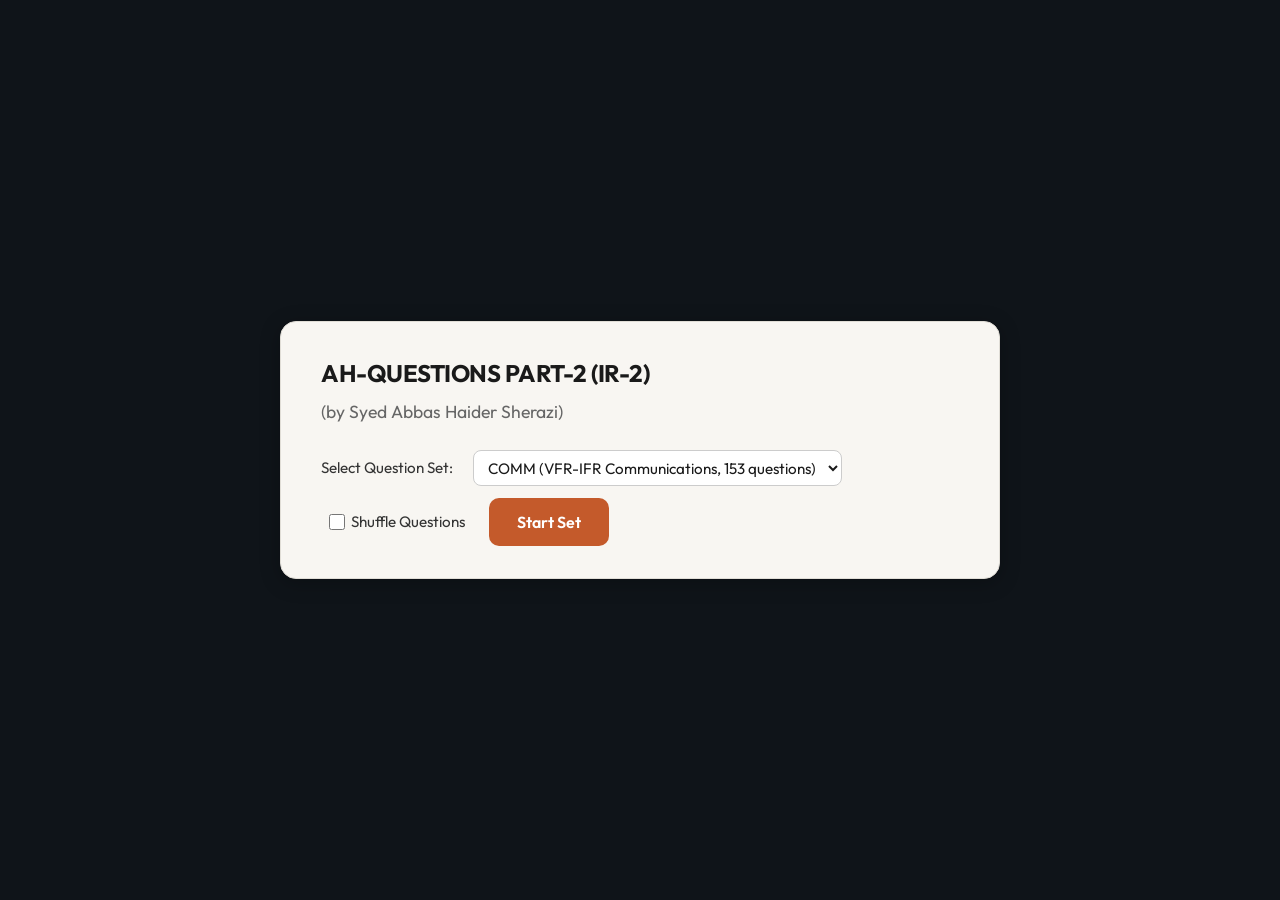
==== commit 6ea03222: "Update: standalone HTML, landing page style, mobile nav, question counts (200/200/800) Made-with: Cu" ====
--- a/AH-QUESTIONS-standalone.html
+++ b/AH-QUESTIONS-standalone.html
@@ -56,7 +56,7 @@
   clip: rect(0, 0, 0, 0) !important;
 }
 
-/* Landing - dark theme to match quiz section */
+/* Landing - off-white card on dark background (mobile + laptop) */
 .landing {
   min-height: 100vh;
   display: flex;
@@ -67,10 +67,10 @@
 }
 
 .landing-card {
-  background: var(--bg-card);
-  border: 1px solid var(--border);
+  background: #f8f6f2;
+  border: 1px solid #e0ddd6;
   border-radius: 16px;
-  box-shadow: 0 4px 20px rgba(0, 0, 0, 0.3);
+  box-shadow: 0 4px 20px rgba(0, 0, 0, 0.25);
   padding: 2rem 2.5rem;
   max-width: 720px;
   width: 100%;
@@ -79,14 +79,14 @@
 .landing-title {
   font-size: 1.5rem;
   font-weight: 700;
-  color: var(--text);
+  color: #1a1a1a;
   margin-bottom: 0.35rem;
   letter-spacing: -0.02em;
 }
 
 .landing-author {
   font-size: 1.1rem;
-  color: var(--text-muted);
+  color: #666;
   margin-bottom: 1.5rem;
 }
 
@@ -99,7 +99,7 @@
 
 .landing-options label:not(.checkbox-label) {
   font-size: 0.95rem;
-  color: var(--text);
+  color: #333;
   margin-right: 0.25rem;
 }
 
@@ -107,10 +107,10 @@
   font-family: inherit;
   font-size: 0.95rem;
   padding: 0.4rem 0.6rem;
-  border: 1px solid var(--border);
+  border: 1px solid #ccc;
   border-radius: 8px;
-  background: var(--bg-dark);
-  color: var(--text);
+  background: #fff;
+  color: #1a1a1a;
   min-width: 180px;
 }
 
@@ -119,7 +119,7 @@
   align-items: center;
   gap: 0.4rem;
   font-size: 0.95rem;
-  color: var(--text);
+  color: #333;
   cursor: pointer;
   margin-left: 0.5rem;
   touch-action: manipulation;
@@ -134,6 +134,15 @@
 
 .landing-options .btn-primary {
   margin-left: 0.5rem;
+}
+
+.landing .btn-primary {
+  background: #c45a2b;
+  color: #fff;
+}
+
+.landing .btn-primary:hover:not(:disabled) {
+  background: #a84d24;
 }
 
 .custom-quiz-options {
@@ -153,10 +162,10 @@
   font-family: inherit;
   font-size: 0.95rem;
   padding: 0.4rem 0.6rem;
-  border: 1px solid var(--border);
+  border: 1px solid #ccc;
   border-radius: 8px;
-  background: var(--bg-dark);
-  color: var(--text);
+  background: #fff;
+  color: #1a1a1a;
   min-width: 140px;
 }
 
@@ -164,16 +173,16 @@
   font-family: inherit;
   font-size: 0.95rem;
   padding: 0.4rem 0.6rem;
-  border: 1px solid var(--border);
+  border: 1px solid #ccc;
   border-radius: 8px;
   width: 5rem;
-  background: var(--bg-dark);
-  color: var(--text);
+  background: #fff;
+  color: #1a1a1a;
 }
 
 .custom-quiz-hint {
   font-size: 0.85rem;
-  color: var(--text-muted);
+  color: #666;
 }
 
 /* Buttons */
@@ -477,12 +486,14 @@
     font-size: 0.875rem;
   }
   .quiz-nav {
-    flex-direction: column;
+    flex-direction: row;
+    gap: 0.75rem;
   }
   .quiz-nav .btn {
-    width: 100%;
-    min-height: 36px;
-    padding: 0.5rem 1rem;
+    flex: 1;
+    min-width: 0;
+    min-height: 44px;
+    padding: 0.6rem 1rem;
   }
   .results-container .btn {
     width: 100%;
@@ -506,9 +517,9 @@
         <label for="question-set">Select Question Set:</label>
         <select id="question-set">
           <option value="1">COMM (VFR-IFR Communications, 153 questions)</option>
-          <option value="2">Set 2 (Flight Planning, 815 questions)</option>
-          <option value="3">Set 3 (Radio Navigation, 1059 questions)</option>
-          <option value="4">Set 4 (Meteorology, 1289 questions)</option>
+          <option value="2">Set 2 (Flight Planning, 200 questions)</option>
+          <option value="3">Set 3 (Radio Navigation, 800 questions)</option>
+          <option value="4">Set 4 (Meteorology, 200 questions)</option>
           <option value="custom">Custom quiz (merge all & choose number)</option>
         </select>
         <div id="custom-quiz-options" class="custom-quiz-options hidden">
@@ -720,7 +731,7 @@
   { question: "VHF communications sometimes experience extended ranges as a result of:", options: ["ionospheric ducting", "reflections from aircraft", "surface wave propagation", "super refraction"], correct: 3 }
 ];
 
-// FLIGHT PLANNING.pdf - Set 2 (815 questions)
+// FLIGHT PLANNING.pdf - Set 2 (200 questions)
 const QUIZ_QUESTIONS_SET2 = [
   {
     "question": "How many feet you have to climb to reach FL 75? Given: Departure aerodrome elevation = 1500 ft QNH = 1023 hPa Temperature = ISA 1 hPa = 30 ft",
@@ -2721,6160 +2732,10 @@
       "nil"
     ],
     "correct": 0
-  },
-  {
-    "question": "Question 201",
-    "options": [
-      "Frequent rain showers",
-      "Fog",
-      "Light rain associated with thunderstorms",
-      "9 hours"
-    ],
-    "correct": 0
-  },
-  {
-    "question": "Question 202",
-    "options": [
-      "18 hours",
-      "24 hours",
-      "28 hours",
-      "temperature/dewpoint"
-    ],
-    "correct": 2
-  },
-  {
-    "question": "Question 203",
-    "options": [
-      "runway in use",
-      "day/month",
-      "period of validity",
-      "5 to 7 at 1200 ft"
-    ],
-    "correct": 1
-  },
-  {
-    "question": "Question 204",
-    "options": [
-      "3 to 4 at 500 ft",
-      "5 to 7 at 500 ft",
-      "5 to 7 at 2000 ft",
-      "50 km"
-    ],
-    "correct": 3
-  },
-  {
-    "question": "Question 205",
-    "options": [
-      "5000m",
-      "10 km or more",
-      "2500m",
-      "0800"
-    ],
-    "correct": 0
-  },
-  {
-    "question": "Question 206",
-    "options": [
-      "1300",
-      "1800",
-      "nil",
-      "Day month"
-    ],
-    "correct": 1
-  },
-  {
-    "question": "Question 207",
-    "options": [
-      "Runway in use",
-      "Temperature, dewpoint",
-      "Period of validity",
-      "Severe"
-    ],
-    "correct": 3
-  },
-  {
-    "question": "Question 208",
-    "options": [
-      "Nil",
-      "Moderate",
-      "Light",
-      "Severe"
-    ],
-    "correct": 3
-  },
-  {
-    "question": "Question 209",
-    "options": [
-      "Moderate",
-      "Light",
-      "Nil",
-      "-55"
-    ],
-    "correct": 3
-  },
-  {
-    "question": "Question 210",
-    "options": [
-      "100 kt at FL380",
-      "110 kts at FL380 but the maximum not shown on the chart",
-      "110 kts at FL380",
-      "130 kts at FL340"
-    ],
-    "correct": 3
-  },
-  {
-    "question": "Question 211",
-    "options": [
-      "-47",
-      "-46",
-      "-49",
-      "-50"
-    ],
-    "correct": 0
-  },
-  {
-    "question": "Question 212",
-    "options": [
-      "55 kt tailwind",
-      "40 kt tailwind",
-      "70 kt tailwind",
-      "55 kt headwind"
-    ],
-    "correct": 2
-  },
-  {
-    "question": "Question 213",
-    "options": [
-      "Engine flame-out and windscreen damage",
-      "Turbulence",
-      "Reduced visibility",
-      "Nil"
-    ],
-    "correct": 1
-  },
-  {
-    "question": "Question 214",
-    "options": [
-      "Maximum wind of 160 kt from 360T",
-      "Maximum wind of 120 kt from 260M",
-      "Maximum wind of 100 kt from 360T",
-      "Maximum wind of 140 kt from 290T"
-    ],
-    "correct": 0
-  },
-  {
-    "question": "Question 215",
-    "options": [
-      "None",
-      "FL290",
-      "FL210",
-      "FL250"
-    ],
-    "correct": 2
-  },
-  {
-    "question": "Question 216",
-    "options": [
-      "25 kt tailwind component",
-      "55 kt headwind component",
-      "35 kt tailwind component",
-      "40 kt headwind component"
-    ],
-    "correct": 2
-  },
-  {
-    "question": "Question 217",
-    "options": [
-      "400",
-      "370",
-      "350",
-      "330"
-    ],
-    "correct": 2
-  },
-  {
-    "question": "Question 218",
-    "options": [
-      "cold front moving west",
-      "warm front moving north",
-      "stationary occluded front",
-      "occluded front moving east"
-    ],
-    "correct": 0
-  },
-  {
-    "question": "Question 219",
-    "options": [
-      "FL340",
-      "FL400",
-      "FL350",
-      "FL380"
-    ],
-    "correct": 0
-  },
-  {
-    "question": "Question 220",
-    "options": [
-      "350",
-      "300",
-      "270",
-      "400"
-    ],
-    "correct": 2
-  },
-  {
-    "question": "Question 221",
-    "options": [
-      "a warm front moving south east",
-      "a cold front moving east",
-      "an occluded front moving east",
-      "a depression moving north"
-    ],
-    "correct": 2
-  },
-  {
-    "question": "Question 222",
-    "options": [
-      "5 to 7 oktas CU and CB base below FL100, tops FL180",
-      "5 to 7 oktas CU and CB base FL100, tops FL180",
-      "3 to 7 oktas CU and CB base below FL100, tops FL180",
-      "Nil"
-    ],
-    "correct": 3
-  },
-  {
-    "question": "Question 223",
-    "options": [
-      "Light",
-      "Moderate",
-      "Severe",
-      "Nil"
-    ],
-    "correct": 3
-  },
-  {
-    "question": "Question 224",
-    "options": [
-      "a maximum of 110 kt at FL380",
-      "130 kt at FL380 maximum velocity not shown on chart",
-      "a maximum of 160 kt at FL380",
-      "110 kt at FL380 maximum velocity not shown on chart"
-    ],
-    "correct": 3
-  },
-  {
-    "question": "Question 225",
-    "options": [
-      "200/70",
-      "020/80",
-      "020/70",
-      "350/70"
-    ],
-    "correct": 3
-  },
-  {
-    "question": "Question 226",
-    "options": [
-      "290/155",
-      "320/155",
-      "110/155",
-      "290/185"
-    ],
-    "correct": 1
-  },
-  {
-    "question": "Question 227",
-    "options": [
-      "+13",
-      "150/75",
-      "300/75",
-      "330/75"
-    ],
-    "correct": 3
-  },
-  {
-    "question": "Question 228",
-    "options": [
-      "330/85",
-      "2200",
-      "5000",
-      "10,000"
-    ],
-    "correct": 3
-  },
-  {
-    "question": "Question 229",
-    "options": [
-      "1500",
-      "Haze",
-      "Mist",
-      "Smoke"
-    ],
-    "correct": 1
-  },
-  {
-    "question": "Question 230",
-    "options": [
-      "Dust",
-      "1000",
-      "1200",
-      "1400"
-    ],
-    "correct": 2
-  },
-  {
-    "question": "Question 231",
-    "options": [
-      "Nil forecast",
-      "-49",
-      "-50",
-      "-47"
-    ],
-    "correct": 2
-  },
-  {
-    "question": "Question 232",
-    "options": [
-      "-46",
-      "100/75",
-      "175/90",
-      "310/85"
-    ],
-    "correct": 0
-  },
-  {
-    "question": "Question 233",
-    "options": [
-      "355/90",
-      "-48",
-      "-52",
-      "-54"
-    ],
-    "correct": 3
-  },
-  {
-    "question": "Question 234",
-    "options": [
-      "-50",
-      "185/65",
-      "005/65",
-      "185/60"
-    ],
-    "correct": 0
-  },
-  {
-    "question": "Question 235",
-    "options": [
-      "005/60",
-      "+10",
-      "-10",
-      "-55"
-    ],
-    "correct": 2
-  },
-  {
-    "question": "Question 236",
-    "options": [
-      "290/40",
-      "110/40",
-      "280/20",
-      "100/20"
-    ],
-    "correct": 3
-  },
-  {
-    "question": "Question 237",
-    "options": [
-      "5 to 7 oktas CU and AC base below FL100 tops FL120",
-      "3 to 4 oktas CU and AC base below FL100 tops FL120",
-      "5 to 7 oktas CU and AC base FL100 tops FL120",
-      "3 to 4 oktas CU and AC base FL100 tops FL120"
-    ],
-    "correct": 2
-  },
-  {
-    "question": "Question 238",
-    "options": [
-      "severe",
-      "moderate",
-      "light",
-      "nil"
-    ],
-    "correct": 3
-  },
-  {
-    "question": "Question 239",
-    "options": [
-      "moderate or severe",
-      "moderate",
-      "light",
-      "nil"
-    ],
-    "correct": 2
-  },
-  {
-    "question": "Question 240",
-    "options": [
-      "Occluded front moving east",
-      "Quasi-stationary front moving east",
-      "Quasi-stationary front moving south",
-      "Occluded front moving north east"
-    ],
-    "correct": 2
-  },
-  {
-    "question": "Question 241",
-    "options": [
-      "340",
-      "350",
-      "400",
-      "450"
-    ],
-    "correct": 2
-  },
-  {
-    "question": "Question 242",
-    "options": [
-      "broken AC/CU base below FL100 tops FL190, embedded isolated CB base below FL100 tops FL300",
-      "well separated CB base FL100 tops to FL300",
-      "isolated CB embedded in layer cloud, surface to FL300",
-      "5 to 7 oktas CU and AC base below FL100 tops to FL300"
-    ],
-    "correct": 3
-  },
-  {
-    "question": "Question 243",
-    "options": [
-      "nil",
-      "light",
-      "moderate",
-      "severe"
-    ],
-    "correct": 3
-  },
-  {
-    "question": "Question 244",
-    "options": [
-      "300/90",
-      "270/320",
-      "250/110",
-      "270/90"
-    ],
-    "correct": 3
-  },
-  {
-    "question": "Question 245",
-    "options": [
-      "360",
-      "230",
-      "280",
-      "310"
-    ],
-    "correct": 1
-  },
-  {
-    "question": "Question 246",
-    "options": [
-      "3 to 4 at 2000",
-      "3 to 4 at 800",
-      "1 to 2 at 3000",
-      "1 to 4 at 3000"
-    ],
-    "correct": 1
-  },
-  {
-    "question": "Question 247",
-    "options": [
-      "270/04",
-      "300/05",
-      "270/08",
-      "180/12"
-    ],
-    "correct": 0
-  },
-  {
-    "question": "Question 248",
-    "options": [
-      "nil",
-      "light rain",
-      "rain showers",
-      "heavy rain associated with thunderstorms"
-    ],
-    "correct": 0
-  },
-  {
-    "question": "Question 249",
-    "options": [
-      "2000 m",
-      "6000 m",
-      "10 km",
-      "8000 m"
-    ],
-    "correct": 1
-  },
-  {
-    "question": "Question 250",
-    "options": [
-      "CAVOK",
-      "mist and/or fog",
-      "patches of fog",
-      "rain associated with thunderstorms"
-    ],
-    "correct": 0
-  },
-  {
-    "question": "Question 251",
-    "options": [
-      "Haze",
-      "Mist",
-      "Smoke",
-      "Dust"
-    ],
-    "correct": 0
-  },
-  {
-    "question": "Question 252",
-    "options": [
-      "250.85",
-      "180/105",
-      "190/95",
-      "280/110"
-    ],
-    "correct": 1
-  },
-  {
-    "question": "Question 253",
-    "options": [
-      "light",
-      "nil",
-      "severe",
-      "moderate"
-    ],
-    "correct": 3
-  },
-  {
-    "question": "Question 254",
-    "options": [
-      "broken AC/CU base below FL100 tops FL150, embedded isolated CB base below FL100 tops FL270",
-      "well separated CB base FL100 tops to FL 270",
-      "isolated CB embedded in layer cloud, surface to FL270",
-      "5 to 7 oktas CU and AC base below FL100 tops to FL270"
-    ],
-    "correct": 2
-  },
-  {
-    "question": "Question 255",
-    "options": [
-      "334/40",
-      "310/40",
-      "135/40",
-      "155/40"
-    ],
-    "correct": 1
-  },
-  {
-    "question": "Question 256",
-    "options": [
-      "310/85",
-      "290.75",
-      "310/75",
-      "100/75"
-    ],
-    "correct": 0
-  },
-  {
-    "question": "Question 257",
-    "options": [
-      "115/60",
-      "300/70",
-      "320/60",
-      "300/60"
-    ],
-    "correct": 3
-  },
-  {
-    "question": "Question 258",
-    "options": [
-      "270",
-      "350",
-      "300",
-      "360"
-    ],
-    "correct": 2
-  },
-  {
-    "question": "Question 259",
-    "options": [
-      "cold front moving west",
-      "warm front moving north",
-      "stationary occluded front",
-      "cold front moving east"
-    ],
-    "correct": 0
-  },
-  {
-    "question": "Question 260",
-    "options": [
-      "moderate",
-      "severe",
-      "light",
-      "nil"
-    ],
-    "correct": 1
-  },
-  {
-    "question": "Question 261",
-    "options": [
-      "5 to 7 oktas CU and AC base below FL100 tops FL180",
-      "3 to 4 oktas CU and AC base below FL100 tops FL180",
-      "5 to 7 oktas CU and AC base FL100 tops FL180",
-      "3 to 4 oktas CU and AC base FL100 tops FL160"
-    ],
-    "correct": 1
-  },
-  {
-    "question": "Question 262",
-    "options": [
-      "moderate or severe",
-      "moderate",
-      "light",
-      "nil"
-    ],
-    "correct": 2
-  },
-  {
-    "question": "Question 263",
-    "options": [
-      "FL240",
-      "FL250",
-      "FL220",
-      "FL200"
-    ],
-    "correct": 2
-  },
-  {
-    "question": "Question 264",
-    "options": [
-      "None",
-      "Severe icing and turbulence within any CB",
-      "Light CAT",
-      "Moderate CAT"
-    ],
-    "correct": 2
-  },
-  {
-    "question": "Question 265",
-    "options": [
-      "160 kt at FL320",
-      "100 kt at FL340",
-      "150 kt at FL310",
-      "130 kt at FL300"
-    ],
-    "correct": 2
-  },
-  {
-    "question": "Question 266",
-    "options": [
-      "No significant change",
-      "No significant cloud",
-      "No significant weather",
-      "No significant problems"
-    ],
-    "correct": 1
-  },
-  {
-    "question": "Question 267",
-    "options": [
-      "056/45",
-      "236/45",
-      "236/51",
-      "056/51"
-    ],
-    "correct": 1
-  },
-  {
-    "question": "Question 268",
-    "options": [
-      "-59oC",
-      "-51oC",
-      "-56.5oC",
-      "-43oC"
-    ],
-    "correct": 3
-  },
-  {
-    "question": "Question 269",
-    "options": [
-      "330/20",
-      "330/50",
-      "330/60",
-      "150/20"
-    ],
-    "correct": 3
-  },
-  {
-    "question": "Question 270",
-    "options": [
-      "265",
-      "380",
-      "260",
-      "270"
-    ],
-    "correct": 3
-  },
-  {
-    "question": "Question 271",
-    "options": [
-      "345/75",
-      "325/65",
-      "145/75",
-      "165/60"
-    ],
-    "correct": 3
-  },
-  {
-    "question": "Question 272",
-    "options": [
-      "-58",
-      "+10",
-      "5 to 7 at 800",
-      "3 to 4 at 800"
-    ],
-    "correct": 0
-  },
-  {
-    "question": "Question 273",
-    "options": [
-      "5 to 7 at 400",
-      "3 to 4 at 400",
-      "FL 270",
-      "FL 290"
-    ],
-    "correct": 0
-  },
-  {
-    "question": "Question 274",
-    "options": [
-      "FL 330",
-      "FL 370",
-      "8500 ft",
-      "8800 ft"
-    ],
-    "correct": 0
-  },
-  {
-    "question": "Question 275",
-    "options": [
-      "12800 ft",
-      "8200 ft",
-      "the minimum en-route altitude (MEA) is 3500 ft",
-      "the minimum obstruction clearance altitude (MOCA) is 3500 ft"
-    ],
-    "correct": 2
-  },
-  {
-    "question": "Question 276",
-    "options": [
-      "the airway base is 3500 ft MSL",
-      "the airway is a low level link route 2100 ft 3500 ft MSL",
-      "140",
-      "120"
-    ],
-    "correct": 3
-  },
-  {
-    "question": "Question 277",
-    "options": [
-      "130",
-      "150",
-      "FL150",
-      "FL140"
-    ],
-    "correct": 0
-  },
-  {
-    "question": "Question 278",
-    "options": [
-      "FL120",
-      "FL110",
-      "100",
-      "FL320"
-    ],
-    "correct": 0
-  },
-  {
-    "question": "Question 279",
-    "options": [
-      "FL310",
-      "FL290",
-      "FL300",
-      "FL105"
-    ],
-    "correct": 3
-  },
-  {
-    "question": "Question 280",
-    "options": [
-      "FL90",
-      "FL95",
-      "FL100",
-      "magnetic headings"
-    ],
-    "correct": 2
-  },
-  {
-    "question": "Question 281",
-    "options": [
-      "true course",
-      "magnetic course",
-      "true headings",
-      "base of the airway (AGL)"
-    ],
-    "correct": 2
-  },
-  {
-    "question": "Question 282",
-    "options": [
-      "maximum authorised altitude (MAA)",
-      "minimum holding altitude (MHA)",
-      "minimum en-route altitude (MEA)",
-      "the minimum safe altitude is 8000 ft"
-    ],
-    "correct": 1
-  },
-  {
-    "question": "Question 283",
-    "options": [
-      "the minimum flight level is FL80",
-      "the altitude of the highest obstacle is 8000 ft",
-      "the floor of the airway is at 8000 ft",
-      "20 NM"
-    ],
-    "correct": 3
-  },
-  {
-    "question": "Question 284",
-    "options": [
-      "25 NM",
-      "15 NM",
-      "10 NM",
-      "1500 ft MSL is the minimum radio reception altitude (MRA)"
-    ],
-    "correct": 2
-  },
-  {
-    "question": "Question 285",
-    "options": [
-      "the airway base is 1500 ft MSL",
-      "the airways extends from 1500 ft MSL to FL80",
-      "the minimum en-route altitude (MEA) is FL80",
-      "FL 200"
-    ],
-    "correct": 2
-  },
-  {
-    "question": "Question 286",
-    "options": [
-      "FL 210",
-      "FL 220",
-      "FL 240",
-      "a NDB , frequency 115.0 KHz"
-    ],
-    "correct": 0
-  },
-  {
-    "question": "Question 287",
-    "options": [
-      "a VOR, frequency 115.0 MHz",
-      "a VOR/DME, frequency 115.0 MHz",
-      "a TACAN on channel 11",
-      "a NDB, frequency 386 KHz"
-    ],
-    "correct": 1
-  },
-  {
-    "question": "Question 288",
-    "options": [
-      "a VOR frequency 386 MHz",
-      "a VOR/DME on channel 386",
-      "a TACAN on channel 386",
-      "MORA 5000 FT"
-    ],
-    "correct": 0
-  },
-  {
-    "question": "Question 289",
-    "options": [
-      "MAA 5000 FT",
-      "MOCA 5000 FT",
-      "MEA 5000 FT",
-      "VOR SHA 113.3 MHz only"
-    ],
-    "correct": 1
-  },
-  {
-    "question": "Question 290",
-    "options": [
-      "VOR DME SHA 113.3 MHz",
-      "NDB frequency 353 KHz",
-      "TACAN frequency 113.3 KHz",
-      "440 KHz plus ident"
-    ],
-    "correct": 0
-  },
-  {
-    "question": "Question 291",
-    "options": [
-      "440 KHz plus ident only when BFO switched on",
-      "440 KHz plus ident only when BFO switched off",
-      "440 MHz plus ADF only when BFO off",
-      "TACAN only, channel 84 (frequency 113.7 MHz)"
-    ],
-    "correct": 3
-  },
-  {
-    "question": "Question 292",
-    "options": [
-      "TACAN, channel 84, and a VOR frequency 113.7 MHz only",
-      "TACAN, channel 84, and an NDB frequency 92 KHz only",
-      "VORTAC, frequency 113.7 MHz, and an NDB frequency 92 KHz",
-      "346/43 nm"
-    ],
-    "correct": 1
-  },
-  {
-    "question": "Question 293",
-    "options": [
-      "166/64 nm",
-      "346/64 nm",
-      "346/45 nm",
-      "UR10 NTM UB6 BUB ATS"
-    ],
-    "correct": 3
-  },
-  {
-    "question": "Question 294",
-    "options": [
-      "UG108 SP1 UG1",
-      "UB69 DINKI UB6 BUB ATS",
-      "UG1",
-      "UG12, 69 nm"
-    ],
-    "correct": 2
-  },
-  {
-    "question": "Question 295",
-    "options": [
-      "UG 21, 70 nm",
-      "D, 44 nm",
-      "Direct route, 69 nm",
-      "VOR/DME freq 114.1 NDB freq 408"
-    ],
-    "correct": 3
-  },
-  {
-    "question": "Question 296",
-    "options": [
-      "VOR freq 114.1, TACAN freq 408",
-      "VOR freq 114.1, TACAN channel 408",
-      "VOR/DME 114.1, DME freq 408",
-      "UB19 PO1 UB195"
-    ],
-    "correct": 0
-  },
-  {
-    "question": "Question 297",
-    "options": [
-      "UH40 FOUCO UH20 PERIG UA34",
-      "UA34",
-      "UB19 CGC UA25",
-      "048/46 nm"
-    ],
-    "correct": 1
-  },
-  {
-    "question": "Question 298",
-    "options": [
-      "061/37 nm",
-      "061/28 nm",
-      "041/78 nm",
-      "a fan marker callsign LP"
-    ],
-    "correct": 3
-  },
-  {
-    "question": "Question 299",
-    "options": [
-      "a TACAN callsign RON",
-      "a NDB callsign N",
-      "a NDB callsign LF",
-      "73 nm"
-    ],
-    "correct": 1
-  },
-  {
-    "question": "Question 300",
-    "options": [
-      "83 nm",
-      "88 nm",
-      "96 nm",
-      "275o"
-    ],
-    "correct": 0
-  },
-  {
-    "question": "Question 301",
-    "options": [
-      "267o",
-      "271o",
-      "262o",
-      "024o/73 nm"
-    ],
-    "correct": 3
-  },
-  {
-    "question": "Question 302",
-    "options": [
-      "023o/73 nm",
-      "024o/87 nm",
-      "023o/47 nm",
-      "FL280"
-    ],
-    "correct": 1
-  },
-  {
-    "question": "Question 303",
-    "options": [
-      "FL290",
-      "FL300",
-      "FL310",
-      "052/97 nm"
-    ],
-    "correct": 1
-  },
-  {
-    "question": "Question 304",
-    "options": [
-      "050/47 nm",
-      "133/85 nm",
-      "230/97 nm",
-      "FL300"
-    ],
-    "correct": 0
-  },
-  {
-    "question": "Question 305",
-    "options": [
-      "FL290",
-      "FL310",
-      "FL320",
-      "UR12"
-    ],
-    "correct": 3
-  },
-  {
-    "question": "Question 306",
-    "options": [
-      "TRIPO UR1 LAM UR1",
-      "UR123",
-      "UB29 LAM UR1",
-      "279o/114 NM"
-    ],
-    "correct": 0
-  },
-  {
-    "question": "Question 307",
-    "options": [
-      "279o/85 NM",
-      "311o/114 NM",
-      "311o/85 NM",
-      "353o"
-    ],
-    "correct": 0
-  },
-  {
-    "question": "Question 308",
-    "options": [
-      "344o",
-      "347o",
-      "350o",
-      "330o"
-    ],
-    "correct": 3
-  },
-  {
-    "question": "Question 309",
-    "options": [
-      "142o",
-      "322o",
-      "343o",
-      "FL330"
-    ],
-    "correct": 0
-  },
-  {
-    "question": "Question 310",
-    "options": [
-      "FL310",
-      "FL320",
-      "FL300",
-      "046/70 nm"
-    ],
-    "correct": 2
-  },
-  {
-    "question": "Question 311",
-    "options": [
-      "067/122 nm",
-      "113/142 nm",
-      "094/90 nm",
-      "177"
-    ],
-    "correct": 1
-  },
-  {
-    "question": "Question 312",
-    "options": [
-      "357",
-      "347",
-      "167",
-      "The minimum en-route altitude (MEA) is 13400 ft"
-    ],
-    "correct": 2
-  },
-  {
-    "question": "Question 313",
-    "options": [
-      "The minimum grid safe altitude on this route is 13400 ft above MSL",
-      "The minimum sector altitude (MSA) is 13400 ft",
-      "The minimum obstacle clearance altitude (MOCA) on this route is 10800 ft above MSL",
-      "62 NM"
-    ],
-    "correct": 3
-  },
-  {
-    "question": "Question 314",
-    "options": [
-      "38 NM",
-      "64 NM",
-      "100 NM",
-      "FL 140"
-    ],
-    "correct": 0
-  },
-  {
-    "question": "Question 315",
-    "options": [
-      "1000 ft MSL",
-      "FL60",
-      "2800 ft MSL",
-      "FL100"
-    ],
-    "correct": 0
-  },
-  {
-    "question": "Question 316",
-    "options": [
-      "1000 ft",
-      "FL60",
-      "2500 ft",
-      "EPM; 316 KHz"
-    ],
-    "correct": 1
-  },
-  {
-    "question": "Question 317",
-    "options": [
-      "BIG; 115.1 KHz",
-      "BIG; 115.1 MHz",
-      "OCK; 115.3 MHz",
-      "188 NM"
-    ],
-    "correct": 2
-  },
-  {
-    "question": "Question 318",
-    "options": [
-      "207 NM",
-      "308 NM",
-      "218 NM",
-      "VTB"
-    ],
-    "correct": 3
-  },
-  {
-    "question": "Question 319",
-    "options": [
-      "CJN",
-      "CENTA",
-      "MOTIL",
-      "FL250"
-    ],
-    "correct": 1
-  },
-  {
-    "question": "Question 320",
-    "options": [
-      "FL260",
-      "FL210",
-      "FL200",
-      "67 NM"
-    ],
-    "correct": 3
-  },
-  {
-    "question": "Question 321",
-    "options": [
-      "35 NM",
-      "59 NM",
-      "52 NM",
-      "The airway UB5 is closed for southbound traffic above FL200"
-    ],
-    "correct": 1
-  },
-  {
-    "question": "Question 322",
-    "options": [
-      "The airway UB5 cannot be used, there is one way traffic to the north",
-      "The airway UB5 can be used for flights to/from Klagenfurt and Salzburg",
-      "The airway UB5 is closed in this direction except during the weekends",
-      "FL80"
-    ],
-    "correct": 2
-  },
-  {
-    "question": "Question 323",
-    "options": [
-      "FL110",
-      "4100 ft AMSL",
-      "2900 ft AMSL",
-      "320"
-    ],
-    "correct": 1
-  },
-  {
-    "question": "Question 324",
-    "options": [
-      "140",
-      "313",
-      "133",
-      "VOR/DME with identification SBG frequency 113.8 MHz can be used"
-    ],
-    "correct": 3
-  },
-  {
-    "question": "Question 325",
-    "options": [
-      "Only the DME with identification SBG can be used for which frequency 113.8 MHz should be",
-      "tuned, VOR is not available",
-      "VOR/DME SBG will be deleted in the future and cannot be used for navigation",
-      "ILS/DME 113.8 MHz of Salzburg airport can be used for navigation"
-    ],
-    "correct": 2
-  },
-  {
-    "question": "Question 326",
-    "options": [
-      "Kempten 2T/BETOS",
-      "NDG 1T/ROKIL",
-      "RODING 1R/MOOSBURG",
-      "AALEN 1T/ROKIL"
-    ],
-    "correct": 1
-  },
-  {
-    "question": "Question 327",
-    "options": [
-      "FL50",
-      "FL60",
-      "FL70",
-      "FL80"
-    ],
-    "correct": 2
-  },
-  {
-    "question": "Question 328",
-    "options": [
-      "FL245",
-      "FL290",
-      "5300 ft",
-      "16800 ft"
-    ],
-    "correct": 3
-  },
-  {
-    "question": "Question 329",
-    "options": [
-      "MC 169o, GS 450 kt, WCA +4o",
-      "MC 349o, GS 414 kt, WCA +5o",
-      "MC 169o, GS 414 kt, WCA +5o",
-      "MC 349o, GS 414 kt, WCA -5o"
-    ],
-    "correct": 2
-  },
-  {
-    "question": "Question 330",
-    "options": [
-      "MC 319o, GS 396 kt, WCA -3o",
-      "MC 141o, GS 396 kt, WCA -3o",
-      "MC 321o, GS 396 kt, WCA -3o",
-      "MC 141o, GS 396 kt, WCA +3o"
-    ],
-    "correct": 1
-  },
-  {
-    "question": "Question 331",
-    "options": [
-      "FL230",
-      "FL250",
-      "FL260",
-      "FL240"
-    ],
-    "correct": 0
-  },
-  {
-    "question": "Question 332",
-    "options": [
-      "FL270",
-      "FL310",
-      "FL290",
-      "FL300"
-    ],
-    "correct": 0
-  },
-  {
-    "question": "Question 333",
-    "options": [
-      "FL50",
-      "FL170",
-      "FL80",
-      "FL60"
-    ],
-    "correct": 0
-  },
-  {
-    "question": "Question 334",
-    "options": [
-      "FL80",
-      "F:40",
-      "FL50",
-      "FL70"
-    ],
-    "correct": 2
-  },
-  {
-    "question": "Question 335",
-    "options": [
-      "FL40",
-      "FL60",
-      "FL70",
-      "FL50"
-    ],
-    "correct": 1
-  },
-  {
-    "question": "Question 336",
-    "options": [
-      "TRA R247 outbound to EKRON int",
-      "WIL R018 outbound to EKRON int",
-      "HOC R067 via GOLKE to EKRON int",
-      "BLM R111 to GOLKE int then TRA R-247 inbound to EKRON int"
-    ],
-    "correct": 0
-  },
-  {
-    "question": "Question 337",
-    "options": [
-      "7000 ft and 250 kt",
-      "9000 ft and 250 kt",
-      "7000 ft and 220 kt",
-      "9000 ft and 220 kt"
-    ],
-    "correct": 3
-  },
-  {
-    "question": "Question 338",
-    "options": [
-      "UA6 LSA UG52",
-      "UB282 DGN UB46",
-      "UB284 VILAR UB28",
-      "UB28"
-    ],
-    "correct": 0
-  },
-  {
-    "question": "Question 339",
-    "options": [
-      "UR12 MID UR8 SAM UB11 BARLU UW115",
-      "UB29 LAM UR1 MID UA34 LILAN UR9",
-      "UB29 LAM UR1 ORTAC UR14",
-      "UR12 MID UA47 DPE UA475 SOKMU UH111"
-    ],
-    "correct": 3
-  },
-  {
-    "question": "Question 340",
-    "options": [
-      "050o/47 NM",
-      "230o/97 NM",
-      "133o/85 NM",
-      "052o/97 NM"
-    ],
-    "correct": 2
-  },
-  {
-    "question": "Question 341",
-    "options": [
-      "337o/31 NM",
-      "337o/58 NM",
-      "337o/46 NM",
-      "157o/58 NM"
-    ],
-    "correct": 1
-  },
-  {
-    "question": "Question 342",
-    "options": [
-      "352o/72 NM",
-      "352o/96 NM",
-      "339o/80 NM",
-      "339o/125 NM"
-    ],
-    "correct": 3
-  },
-  {
-    "question": "Question 343",
-    "options": [
-      "349o/42 NM",
-      "169o/42 NM",
-      "349o/26 NM",
-      "169o/68 NM"
-    ],
-    "correct": 2
-  },
-  {
-    "question": "Question 344",
-    "options": [
-      "297o/70 NM",
-      "117o/71 NM",
-      "297o/57 NM",
-      "117o/57 NM"
-    ],
-    "correct": 1
-  },
-  {
-    "question": "Question 345",
-    "options": [
-      "052o/50 NM",
-      "007o/60 NM",
-      "105o/105 NM",
-      "132o/43 NM"
-    ],
-    "correct": 1
-  },
-  {
-    "question": "Question 346",
-    "options": [
-      "332o/76 NM",
-      "152o/42 NM",
-      "322o/60 NM",
-      "332o/118 NM"
-    ],
-    "correct": 1
-  },
-  {
-    "question": "Question 347",
-    "options": [
-      "NOT frequency paired, and have the same identifier",
-      "frequency paired, and have the same identifier",
-      "NOT frequency paired, and have different identifiers",
-      "frequency paired, and have different identifiers"
-    ],
-    "correct": 0
-  },
-  {
-    "question": "Question 348",
-    "options": [
-      "FL140",
-      "FL160",
-      "FL200",
-      "FL250"
-    ],
-    "correct": 1
-  },
-  {
-    "question": "Question 349",
-    "options": [
-      "ALBIX 7S",
-      "ALBIX 7A",
-      "ALBIX 6H",
-      "ALBIX 6E"
-    ],
-    "correct": 3
-  },
-  {
-    "question": "Question 350",
-    "options": [
-      "100 ft",
-      "88 ft",
-      "300 ft",
-      "188 ft"
-    ],
-    "correct": 2
-  },
-  {
-    "question": "Question 351",
-    "options": [
-      "Cross at FL80 descend to FL70",
-      "Cross at FL60 and maintain",
-      "Cross at FL60 descend to 4000 ft",
-      "Cross at FL70 descend to 4000 ft"
-    ],
-    "correct": 1
-  },
-  {
-    "question": "Question 352",
-    "options": [
-      "290/110",
-      "300/140",
-      "300/100",
-      "300/160"
-    ],
-    "correct": 2
-  },
-  {
-    "question": "Question 353",
-    "options": [
-      "fuel to fly for 30 minutes",
-      "fuel to fly for 60 minutes",
-      "fuel to fly for 45 minutes",
-      "5 minutes fuel at the holding speed at 1500 ft above the aerodrome in standard conditions"
-    ],
-    "correct": 0
-  },
-  {
-    "question": "Question 354",
-    "options": [
-      "Channel 440, BFO on",
-      "Channel 440, BFO off",
-      "Frequency 440 KHZ, BFO off",
-      "Frequency 440 KHz, BFO on"
-    ],
-    "correct": 0
-  },
-  {
-    "question": "Question 355",
-    "options": [
-      "NDG 1T, IAF ROKIL",
-      "DKB 1T, IAF ROKIL",
-      "AALEN 1T, IAF ROKIL",
-      "AALEN 1T, IAF MBG"
-    ],
-    "correct": 1
-  },
-  {
-    "question": "Question 356",
-    "options": [
-      "(a) 118o (b) 1095 NM",
-      "(a) 31o (b) 1824 NM",
-      "(a) 131o (b) 1095 NM",
-      "(a) 140o (b) 1824 NM"
-    ],
-    "correct": 2
-  },
-  {
-    "question": "Question 357",
-    "options": [
-      "FL100",
-      "FL80",
-      "FL90",
-      "FL50"
-    ],
-    "correct": 0
-  },
-  {
-    "question": "Question 358",
-    "options": [
-      "30 NM",
-      "31 NM",
-      "51 NM",
-      "49 NM"
-    ],
-    "correct": 3
-  },
-  {
-    "question": "Question 359",
-    "options": [
-      "077o",
-      "083o",
-      "257o",
-      "263o"
-    ],
-    "correct": 0
-  },
-  {
-    "question": "Question 360",
-    "options": [
-      "185o/18 NM",
-      "185o/47 NM",
-      "005o/47 NM",
-      "005o/18 NM"
-    ],
-    "correct": 2
-  },
-  {
-    "question": "Question 361",
-    "options": [
-      "4520 ft",
-      "FL150",
-      "4700 ft",
-      "FL50"
-    ],
-    "correct": 3
-  },
-  {
-    "question": "Question 362",
-    "options": [
-      "FL70",
-      "FL80",
-      "5000 ft",
-      "5500 ft"
-    ],
-    "correct": 0
-  },
-  {
-    "question": "Question 363",
-    "options": [
-      "3100 ft",
-      "FL100",
-      "3900 ft",
-      "FL200"
-    ],
-    "correct": 2
-  },
-  {
-    "question": "Question 364",
-    "options": [
-      "an NDB, frequency 402.5 KHz, NOT continuous operation",
-      "a TACAN, channel 402.5",
-      "a fan marker, frequency 402.5 KHz",
-      "an NDB, frequency 402.5 KHz, continuous operation"
-    ],
-    "correct": 1
-  },
-  {
-    "question": "Question 365",
-    "options": [
-      "a VOR only, frequency 112.5 MHz",
-      "an NDB, frequency 112.5 MHz",
-      "a TACAN, channel 112.5",
-      "a VORDME, frequency 112.5 MHz"
-    ],
-    "correct": 2
-  },
-  {
-    "question": "Question 366",
-    "options": [
-      "FL50",
-      "FL150",
-      "4700 ft",
-      "4200 ft"
-    ],
-    "correct": 1
-  },
-  {
-    "question": "Question 367",
-    "options": [
-      "329o/53 NM",
-      "143o/53 NM",
-      "155o/73 NM",
-      "149o/73 NM"
-    ],
-    "correct": 3
-  },
-  {
-    "question": "Question 368",
-    "options": [
-      "4200 ft",
-      "FL50",
-      "4700 ft",
-      "FL 150"
-    ],
-    "correct": 2
-  },
-  {
-    "question": "Question 369",
-    "options": [
-      "230o",
-      "237o",
-      "218o",
-      "244o"
-    ],
-    "correct": 2
-  },
-  {
-    "question": "Question 370",
-    "options": [
-      "236o",
-      "056o",
-      "048o",
-      "064o"
-    ],
-    "correct": 2
-  },
-  {
-    "question": "Question 371",
-    "options": [
-      "003o",
-      "192o",
-      "011o",
-      "019o"
-    ],
-    "correct": 3
-  },
-  {
-    "question": "Question 372",
-    "options": [
-      "244o",
-      "237o",
-      "218o",
-      "230o"
-    ],
-    "correct": 0
-  },
-  {
-    "question": "Question 373",
-    "options": [
-      "062o",
-      "054o",
-      "048o",
-      "236o"
-    ],
-    "correct": 1
-  },
-  {
-    "question": "Question 374",
-    "options": [
-      "192o",
-      "011o",
-      "019o",
-      "003o"
-    ],
-    "correct": 3
-  },
-  {
-    "question": "Question 375",
-    "options": [
-      "204 NM",
-      "112 NM",
-      "192 NM",
-      "360 km"
-    ],
-    "correct": 0
-  },
-  {
-    "question": "Question 376",
-    "options": [
-      "8530 ft x 45 ft",
-      "8530 m x 45 m",
-      "2600 m x 45 m",
-      "2600 ft x 148 ft"
-    ],
-    "correct": 3
-  },
-  {
-    "question": "Question 377",
-    "options": [
-      "55o31.6¿N 008o33.1¿W",
-      "55o31.6¿N 008o33.1¿E",
-      "55o32.2¿N 008o34.9¿E",
-      "55o32.2¿N 008o34.9¿W"
-    ],
-    "correct": 0
-  },
-  {
-    "question": "Question 378",
-    "options": [
-      "080o (T)/4.2 km",
-      "080o (T)/4.2 nm",
-      "080o (M)/4.2 km",
-      "080o (M)/4.2 nm"
-    ],
-    "correct": 3
-  },
-  {
-    "question": "Question 379",
-    "options": [
-      "308o (T) /29 NM",
-      "308o (M)/29 Km",
-      "308o (M)/29 NM",
-      "308o (T)/29 Km"
-    ],
-    "correct": 0
-  },
-  {
-    "question": "Question 380",
-    "options": [
-      "FL410",
-      "FL400",
-      "FL430",
-      "FL420"
-    ],
-    "correct": 3
-  },
-  {
-    "question": "Question 381",
-    "options": [
-      "5700 ft",
-      "4400 ft",
-      "3600 ft",
-      "5600 ft"
-    ],
-    "correct": 3
-  },
-  {
-    "question": "Question 382",
-    "options": [
-      "FL420",
-      "FL440",
-      "FL430",
-      "FL450"
-    ],
-    "correct": 3
-  },
-  {
-    "question": "Question 383",
-    "options": [
-      "115.4",
-      "129.22",
-      "126.60",
-      "133.67"
-    ],
-    "correct": 3
-  },
-  {
-    "question": "Question 384",
-    "options": [
-      "267o",
-      "253o",
-      "247o",
-      "260o"
-    ],
-    "correct": 3
-  },
-  {
-    "question": "Question 385",
-    "options": [
-      "VOR and DME on frequency 109.8N TACAN range and bearing on Channel 35",
-      "The bearing element only of TACAN on VOR frequency 109.8 MHz",
-      "The range element only of TACAN on DME frequency 109.8 MHz",
-      "978 kg"
-    ],
-    "correct": 1
-  },
-  {
-    "question": "Question 386",
-    "options": [
-      "1117 kg",
-      "889 kg",
-      "2300 kg",
-      "117 NM"
-    ],
-    "correct": 1
-  },
-  {
-    "question": "Question 387",
-    "options": [
-      "44 NM",
-      "73 NM",
-      "102 NM",
-      "109o"
-    ],
-    "correct": 1
-  },
-  {
-    "question": "Question 388",
-    "options": [
-      "101o",
-      "281o",
-      "093o",
-      "119 NM"
-    ],
-    "correct": 2
-  },
-  {
-    "question": "Question 389",
-    "options": [
-      "143 NM",
-      "105 NM",
-      "146 NM",
-      "007o/131 NM"
-    ],
-    "correct": 1
-  },
-  {
-    "question": "Question 390",
-    "options": [
-      "029o/69 NM",
-      "013o/117 NM",
-      "018o/129 NM",
-      "260 NM"
-    ],
-    "correct": 3
-  },
-  {
-    "question": "Question 391",
-    "options": [
-      "70 NM",
-      "130 NM",
-      "60 NM",
-      "ODN UR156 SKA UH42 BTD"
-    ],
-    "correct": 2
-  },
-  {
-    "question": "Question 392",
-    "options": [
-      "ODN UR12 PER UG5 SHG UH42 BTD",
-      "ODN UR156 LAVD17 CINDY UR46 BTD",
-      "ODN UR12/UN872 HIL UV30 BTD",
-      "SKA UR156 LAV UB45 SVD"
-    ],
-    "correct": 0
-  },
-  {
-    "question": "Question 393",
-    "options": [
-      "SKA UB44 BAK UA9 PAPER UH40 SVD",
-      "SKA UH42 BTD UV30 HIL UR1 SVD",
-      "SKA DCT SVD",
-      "BAK078/BTD258"
-    ],
-    "correct": 2
-  },
-  {
-    "question": "Question 394",
-    "options": [
-      "HAR161/LAV092",
-      "LAV D17",
-      "BTD D60",
-      "NDB, ident OE and VOR, ident VEY"
-    ],
-    "correct": 0
-  },
-  {
-    "question": "Question 395",
-    "options": [
-      "NDB only, ident OE",
-      "VOR only, ident VEY",
-      "Doppler VOR, ident SUP and NDB, ident OE",
-      "FL430"
-    ],
-    "correct": 3
-  },
-  {
-    "question": "Question 396",
-    "options": [
-      "FL410",
-      "FL420",
-      "FL440",
-      "204o"
-    ],
-    "correct": 2
-  },
-  {
-    "question": "Question 397",
-    "options": [
-      "024o",
-      "052o",
-      "156o",
-      "2700 ft"
-    ],
-    "correct": 3
-  },
-  {
-    "question": "Question 398",
-    "options": [
-      "3200 ft",
-      "2500 ft",
-      "2900 ft",
-      "86 NM"
-    ],
-    "correct": 2
-  },
-  {
-    "question": "Question 399",
-    "options": [
-      "131 NM",
-      "45 NM",
-      "60 NM",
-      "SVD UB45 LAV UR156 SKA"
-    ],
-    "correct": 1
-  },
-  {
-    "question": "Question 400",
-    "options": [
-      "SVD UH40 PAPER UA9 BAK UB44 SKA",
-      "UR1 HIL UV30 BTD UH42 SKA",
-      "SVD UH40 PAPER UA9 BAK UR156 SKA",
-      "VORDME with identification LAV available on frequency 114.6 MHz"
-    ],
-    "correct": 0
-  },
-  {
-    "question": "Question 401",
-    "options": [
-      "DME only with identification LAV available on frequency 114.6 MHz",
-      "Doppler VOR only with identification LAV available on frequency 114.6 MHz",
-      "VORDME and NDB with identification LAV available on frequency 114.6 MHz",
-      "VORDME, frequency 109.2 KHz"
-    ],
-    "correct": 3
-  },
-  {
-    "question": "Question 402",
-    "options": [
-      "VOR, frequency 109.2 MHz, for INS update only",
-      "VOR, frequency 109.2 MHz, no DME available",
-      "VORDME, frequency 109.2 MHz",
-      "NOA"
-    ],
-    "correct": 1
-  },
-  {
-    "question": "Question 403",
-    "options": [
-      "SVD04",
-      "NORA",
-      "SVD03",
-      "SVD"
-    ],
-    "correct": 3
-  },
-  {
-    "question": "Question 404",
-    "options": [
-      "AOR",
-      "ASTOR",
-      "VOR, frequency 355 MHz",
-      "NDB, frequency 355 MHz"
-    ],
-    "correct": 2
-  },
-  {
-    "question": "Question 405",
-    "options": [
-      "VOR, frequency 355 KHz",
-      "NDB, frequency 355 KHz",
-      "NDB, frequency 112.8 KHz",
-      "VORDME, frequency 128.15 MHz"
-    ],
-    "correct": 2
-  },
-  {
-    "question": "Question 406",
-    "options": [
-      "VORDME, frequency 128.75 MHz",
-      "VORDME, frequency 112.8 MHz",
-      "VOR-DME, frequency 116.2 MHz",
-      "VOR-DME, frequency 116.9 MHz"
-    ],
-    "correct": 1
-  },
-  {
-    "question": "Question 407",
-    "options": [
-      "VOR, frequency 116.2 MHz",
-      "VOR, frequency 116.9MHz",
-      "VORDME, frequency 374 KHz",
-      "NDB, frequency 374 KHz, for Temporary Use (TU)"
-    ],
-    "correct": 1
-  },
-  {
-    "question": "Question 408",
-    "options": [
-      "VOR, frequency 374 MHz",
-      "NDB, frequency 374 KHz",
-      "VOR-DME, frequency 116.9 MHz",
-      "NDB, frequency 116.9 KHz"
-    ],
-    "correct": 0
-  },
-  {
-    "question": "Question 409",
-    "options": [
-      "VOR, frequency 363 KHz",
-      "NDB, frequency 363 KHz",
-      "Epsom, 316",
-      "Biggin, 115.1"
-    ],
-    "correct": 1
-  },
-  {
-    "question": "Question 410",
-    "options": [
-      "IRR, 110.3",
-      "Ockham, 115.3",
-      "353o",
-      "344o"
-    ],
-    "correct": 1
-  },
-  {
-    "question": "Question 411",
-    "options": [
-      "173o",
-      "349o",
-      "321 T",
-      "312 T"
-    ],
-    "correct": 1
-  },
-  {
-    "question": "Question 412",
-    "options": [
-      "322 M",
-      "142 T",
-      "3500 ft",
-      "4000 ft"
-    ],
-    "correct": 1
-  },
-  {
-    "question": "Question 413",
-    "options": [
-      "2067 ft",
-      "1567 ft",
-      "72 nm",
-      "74 nm"
-    ],
-    "correct": 0
-  },
-  {
-    "question": "Question 414",
-    "options": [
-      "72.5 nm",
-      "74.5 nm",
-      "left, 005, 2000¿ (2012¿)",
-      "left, 266, 2000¿ (2102¿"
-    ],
-    "correct": 3
-  },
-  {
-    "question": "Question 415",
-    "options": [
-      "right, 240, 2000¿ (2011¿)",
-      "left, 160, 2000¿ (2014¿)",
-      "Yes",
-      "VOR/DME only"
-    ],
-    "correct": 1
-  },
-  {
-    "question": "Question 416",
-    "options": [
-      "VOR/NDB only",
-      "320",
-      "300",
-      "120"
-    ],
-    "correct": 2
-  },
-  {
-    "question": "Question 417",
-    "options": [
-      "140",
-      "They are frequency paired",
-      "They are not frequency paired",
-      "They are frequency paired and have the same ident"
-    ],
-    "correct": 0
-  },
-  {
-    "question": "Question 418",
-    "options": [
-      "They are not frequency pai4red and have different idents",
-      "272o",
-      "266o",
-      "256o"
-    ],
-    "correct": 3
-  },
-  {
-    "question": "Question 419",
-    "options": [
-      "246o",
-      "Lambert Conformal Conic, 1 cm = 14.60 km",
-      "Transverse Mercator, 1 inch = 15 NM",
-      "Mercator, 1 inch = 20 NM"
-    ],
-    "correct": 3
-  },
-  {
-    "question": "Question 420",
-    "options": [
-      "Lambert Conformal Conic, 1 cm = 10.95 km",
-      "Compulsory reporting point on both G40 and A5",
-      "Non-compulsory reporting point on both G40 and A5",
-      "Compulsory reporting point G40 only"
-    ],
-    "correct": 3
-  },
-  {
-    "question": "Question 421",
-    "options": [
-      "Non-compulsory reporting point on G40 only",
-      "123.70 MHz",
-      "126.20 MHz",
-      "113.95 MHz"
-    ],
-    "correct": 3
-  },
-  {
-    "question": "Question 422",
-    "options": [
-      "124.30 MHz",
-      "FL120",
-      "FL150",
-      "FL180"
-    ],
-    "correct": 3
-  },
-  {
-    "question": "Question 423",
-    "options": [
-      "FL190",
-      "DRN Z715 BAROM",
-      "DRN Z715 DCT BAROM",
-      "As directed by ATC"
-    ],
-    "correct": 1
-  },
-  {
-    "question": "Question 424",
-    "options": [
-      "DRN A19 BAROM",
-      "Warsaw FIR (ICAO code EPWW), Riga FIR (ICAO code EVRR)",
-      "Latvia, Poland",
-      "Riga FIR (ICAO code EVRR), Malmo FIR (ICAO code ESMM)"
-    ],
-    "correct": 1
-  },
-  {
-    "question": "Question 425",
-    "options": [
-      "Riga FIR (ICAO code EVRR), Warsaw FIR (ICAO code EPWW)",
-      "The ADF with the Beat Frequency Oscillator (BFO) off",
-      "The VOR/DME",
-      "Radio tuned to 134.22 MHz"
-    ],
-    "correct": 0
-  },
-  {
-    "question": "Question 426",
-    "options": [
-      "The ADF with the Beat Frequency Oscillator (BFO) on",
-      "FL57",
-      "5500¿",
-      "5700¿"
-    ],
-    "correct": 3
-  },
-  {
-    "question": "Question 427",
-    "options": [
-      "5700m",
-      "112.60 MHz",
-      "127.90 MHz",
-      "120.47 MHz"
-    ],
-    "correct": 3
-  },
-  {
-    "question": "Question 428",
-    "options": [
-      "134.00 MHz",
-      "030o",
-      "045o",
-      "225o"
-    ],
-    "correct": 3
-  },
-  {
-    "question": "Question 429",
-    "options": [
-      "054o",
-      "Airways clearance from London on 133.60 MHz",
-      "Oceanic entry clearance on 133.80 MHz",
-      "Oceanic entry clearance on 123.95 MHz"
-    ],
-    "correct": 0
-  },
-  {
-    "question": "Question 430",
-    "options": [
-      "Oceanic entry clearance on 127.65 MHz",
-      "055o, 1019",
-      "048o, 1019",
-      "053o, 1005"
-    ],
-    "correct": 3
-  },
-  {
-    "question": "Question 431",
-    "options": [
-      "048o, 1021",
-      "Enter the BOVVA alternate hold which is on the 141o radial at 37 DME BIGGIN",
-      "Enter the BOVVA alternate hold which STARTS AT 32 DME BIGGIN on 141o QDM",
-      "Enter the BOVVA alternate hold which starts at 37 DME BIGGIN on 131o QDM"
-    ],
-    "correct": 3
-  },
-  {
-    "question": "Question 432",
-    "options": [
-      "Ask ATC for radar vectors instead",
-      "VOR/DME and NDB always",
-      "NDB only",
-      "VOR/DME and NDB only when the VOR/DME is unserviceable"
-    ],
-    "correct": 1
-  },
-  {
-    "question": "Question 433",
-    "options": [
-      "VOR/DME when the NDB is unserviceable",
-      "Military/E/236 ft",
-      "Civil/E/236 ft",
-      "Military/A/236 ft"
-    ],
-    "correct": 3
-  },
-  {
-    "question": "Question 434",
-    "options": [
-      "Military/E/236 ft",
-      "Permanently active danger area from sea level up to FL550",
-      "Danger area from sea level up to 55,000 ft activated by NOTAM",
-      "Restricted area from sea level up to 55,000 ft activated by NOTAM"
-    ],
-    "correct": 2
-  },
-  {
-    "question": "Question 435",
-    "options": [
-      "Permanently active danger area from sea level up to 55,000 ft",
-      "339o QDR at 122 DME DIN",
-      "331o QDR at 29 DME GUR",
-      "339o QDM at 122 DME DIN"
-    ],
-    "correct": 1
-  },
-  {
-    "question": "Question 436",
-    "options": [
-      "331o QDM at 29 DME GUR",
-      "322o and 99 nm",
-      "328o and 53 nm",
-      "321o and 69 nm"
-    ],
-    "correct": 0
-  },
-  {
-    "question": "Question 437",
-    "options": [
-      "322o and 152 nm",
-      "FL250",
-      "FL310",
-      "FL260"
-    ],
-    "correct": 3
-  },
-  {
-    "question": "Question 438",
-    "options": [
-      "FL330",
-      "230 kt, 4000 ft",
-      "250 kt, 4000 ft",
-      "230 kt, FL80 or above"
-    ],
-    "correct": 3
-  },
-  {
-    "question": "Question 439",
-    "options": [
-      "250 kt, FL80 or above",
-      "A VOR/DME with a Morse ident of EEL",
-      "An NDB with a Morse ident of VZ",
-      "A fan marker with a Morse ident of VZ"
-    ],
-    "correct": 3
-  },
-  {
-    "question": "Question 440",
-    "options": [
-      "A fan marker with a Morse ident of DN",
-      "AALEN - WLD - ROKIL - MBG, 90 nm",
-      "AALEN - WLD - ROKIL, 51 nm",
-      "AALEN - WLD - ROKIL, 124 nm"
-    ],
-    "correct": 3
-  },
-  {
-    "question": "Question 441",
-    "options": [
-      "WLD - ROKIL, 10 nm",
-      "Aerodrome reference point, 8600 ft",
-      "KOLTEN VOR, 8600 ft",
-      "Aerodrome reference point, 5300 ft"
-    ],
-    "correct": 3
-  },
-  {
-    "question": "Question 442",
-    "options": [
-      "KLOTEN VOR, 4400 ft",
-      "12 ft above mean sea level",
-      "11 ft above mean sea level",
-      "11 ft below mean sea level"
-    ],
-    "correct": 1
-  },
-  {
-    "question": "Question 443",
-    "options": [
-      "12 ft below mean sea level",
-      "110.3 MHz, IRR, 274o",
-      "109.5 MHz, ILL, 274o",
-      "110.3 MHz, IRR, 094o"
-    ],
-    "correct": 3
-  },
-  {
-    "question": "Question 444",
-    "options": [
-      "113.6 MHz, LON, 094o",
-      "0500 hrs",
-      "1400 hrs",
-      "2300 hrs"
-    ],
-    "correct": 0
-  },
-  {
-    "question": "Question 445",
-    "options": [
-      "2400 hrs",
-      "D1.1",
-      "D10.7",
-      "D7.1"
-    ],
-    "correct": 1
-  },
-  {
-    "question": "Question 446",
-    "options": [
-      "D4.7",
-      "122o",
-      "140o",
-      "266o"
-    ],
-    "correct": 2
-  },
-  {
-    "question": "Question 447",
-    "options": [
-      "091o",
-      "1001 ft",
-      "2660 ft",
-      "2450 ft"
-    ],
-    "correct": 0
-  },
-  {
-    "question": "Question 448",
-    "options": [
-      "1211 ft",
-      "0958 hrs",
-      "0956 hrs",
-      "1005 hrs"
-    ],
-    "correct": 1
-  },
-  {
-    "question": "Question 449",
-    "options": [
-      "1015 hrs",
-      "From ground to 39000 ft AMSL, Monday 0700 to Friday 1800 UTC",
-      "From MSL to FL39, Monday to Friday 0700 ¿ 1900 LT",
-      "From ground to 3900 ft AMSL, Monday 0700 to Friday 1800 LT"
-    ],
-    "correct": 1
-  },
-  {
-    "question": "Question 450",
-    "options": [
-      "Activated only by NOTAM",
-      "None",
-      "Moderate icing and turbulence",
-      "Moderate icing and severe turbulence"
-    ],
-    "correct": 3
-  },
-  {
-    "question": "Question 451",
-    "options": [
-      "Severe icing and moderate turbulence",
-      "The total distance is 82 nm, FL 180 is a suitable IFR level",
-      "The total distance is 82 nm, FL 170 is a suitable IFR level",
-      "The total distance is 60 nm, FL 180 is a suitable IFR level"
-    ],
-    "correct": 3
-  },
-  {
-    "question": "Question 452",
-    "options": [
-      "The total distance is 60 nm, FL 170 is a suitable IFR level",
-      "Marseille control on 132.25 MHz",
-      "Marseille control on 133.42 MHz",
-      "Marseille control on 134.10 MHz"
-    ],
-    "correct": 2
-  },
-  {
-    "question": "Question 453",
-    "options": [
-      "Marseille control on 125.85 MHz",
-      "VOR/DME ON 113.80 MHz and a compulsory point",
-      "VOR on 113.80 MHz and a compulsory reporting point",
-      "VOR on 13.80 MHz and on request reporting point"
-    ],
-    "correct": 3
-  },
-  {
-    "question": "Question 454",
-    "options": [
-      "A compulsory reporting point with no associated navigation aid",
-      "Airway UJ 34 is available not below FL300",
-      "A plain language inflight weather service is available on 127.8 MHz",
-      "Maastricht Control/Radar is the Control Service for use within the portrayed boundaries below"
-    ],
-    "correct": 0
-  },
-  {
-    "question": "Question 455",
-    "options": [
-      "FL245",
-      "Brussels Control is the Control Service for use within the portrayed boundaries at FL245 and",
-      "above",
-      "QNE"
-    ],
-    "correct": 1
-  },
-  {
-    "question": "Question 456",
-    "options": [
-      "QNH until above transition level thereafter QNE",
-      "QNH until above transition altitude thereafter QNE",
-      "QNE until below transition altitude thereafter QNH",
-      "Is available east bound only"
-    ],
-    "correct": 3
-  },
-  {
-    "question": "Question 457",
-    "options": [
-      "Is available at 1000 LT on a public holiday",
-      "Is available west bound to Gibso routing thereafter via UR14 below FL245",
-      "Is a Diversionary Route only",
-      "CJN"
-    ],
-    "correct": 0
-  },
-  {
-    "question": "Question 458",
-    "options": [
-      "ADUXO",
-      "A frequency paired VOR and DME",
-      "Both A and C are correct",
-      "When airborne should contact Munich Departure on 127.95"
-    ],
-    "correct": 2
-  },
-  {
-    "question": "Question 459",
-    "options": [
-      "Should climb to FL70",
-      "May climb to FL110",
-      "Should remain below transition altitude 5000 feet until otherwise instructed by ATC",
-      "A CIV 1P arrival crossing the IAF at FL110"
-    ],
-    "correct": 3
-  },
-  {
-    "question": "Question 460",
-    "options": [
-      "A CIV 1P arrival crossing the IAF at FL60",
-      "A CIV 1W arrival crossing the IAF at FL110",
-      "A CIV 1W arrival crossing the IAF at FL80",
-      "FL310"
-    ],
-    "correct": 2
-  },
-  {
-    "question": "Question 461",
-    "options": [
-      "FL290",
-      "FL300",
-      "FL320",
-      "1649 feet"
-    ],
-    "correct": 2
-  },
-  {
-    "question": "Question 462",
-    "options": [
-      "1850 feet",
-      "3551 feet",
-      "5000 feet",
-      "NDB facility"
-    ],
-    "correct": 2
-  },
-  {
-    "question": "Question 463",
-    "options": [
-      "ILS facility with paired DME reading zero nm at runway threshold",
-      "VOR facility with paired DME reading zero nm at runway threshold",
-      "DME facility reading 1 nm at runway threshold",
-      "D6.0 SPL VOR"
-    ],
-    "correct": 1
-  },
-  {
-    "question": "Question 464",
-    "options": [
-      "D6.2 SCH ILS",
-      "D9.9 SPL VOR",
-      "11.7 SPL VOR",
-      "100 ft"
-    ],
-    "correct": 0
-  },
-  {
-    "question": "Question 465",
-    "options": [
-      "175 ft",
-      "150 ft",
-      "225 ft",
-      "400 MSW"
-    ],
-    "correct": 0
-  },
-  {
-    "question": "Question 466",
-    "options": [
-      "338 MNW",
-      "108.6 DMS",
-      "112.3 MUN",
-      "0.5 nm from runway 26L threshold"
-    ],
-    "correct": 0
-  },
-  {
-    "question": "Question 467",
-    "options": [
-      "1.5 nm from runway 26L threshold",
-      "D1.5 DMS",
-      "Both A and C are correct",
-      "1500 m"
-    ],
-    "correct": 1
-  },
-  {
-    "question": "Question 468",
-    "options": [
-      "600 m",
-      "800 m",
-      "720 m",
-      "3200 feet, 2631 feet"
-    ],
-    "correct": 1
-  },
-  {
-    "question": "Question 469",
-    "options": [
-      "3200 feet, 3700 feet",
-      "3700 feet, 2631 feet",
-      "3700 feet, 3200 feet",
-      "265o"
-    ],
-    "correct": 2
-  },
-  {
-    "question": "Question 470",
-    "options": [
-      "273o",
-      "275o",
-      "281o",
-      "45 minutes at holding speed"
-    ],
-    "correct": 1
-  },
-  {
-    "question": "Question 471",
-    "options": [
-      "2 hours at cruise consumption",
-      "1 hour at holding speed",
-      "30 minutes at holding speed",
-      "213 gph"
-    ],
-    "correct": 2
-  },
-  {
-    "question": "Question 472",
-    "options": [
-      "208 gph",
-      "200 gph",
-      "188 gph",
-      "WCA -2o, GS 426 kt"
-    ],
-    "correct": 1
-  },
-  {
-    "question": "Question 473",
-    "options": [
-      "WCA +2o, GS 396 kt",
-      "WCA -2o, GS 396 kt",
-      "WCA +2o, GS 416 kt",
-      "193 NM"
-    ],
-    "correct": 1
-  },
-  {
-    "question": "Question 474",
-    "options": [
-      "128 NM",
-      "157 NM",
-      "228 NM",
-      "3h 00 min"
-    ],
-    "correct": 1
-  },
-  {
-    "question": "Question 475",
-    "options": [
-      "2h 35 min",
-      "2h 10 min",
-      "2h 32 min",
-      "At departure Reserve Fuel was 28 US Gal"
-    ],
-    "correct": 2
-  },
-  {
-    "question": "Question 476",
-    "options": [
-      "At destination required reserves remain intact",
-      "Remaining fuel is insufficient to reach destination with reserves intact",
-      "Remaining fuel is insufficient to reach destination",
-      "235 l/h"
-    ],
-    "correct": 3
-  },
-  {
-    "question": "Question 477",
-    "options": [
-      "206 l/h",
-      "220 l/h",
-      "176 l/h",
-      "41 NM"
-    ],
-    "correct": 0
-  },
-  {
-    "question": "Question 478",
-    "options": [
-      "48 NM",
-      "38 NM",
-      "45 NM",
-      "in the FAL section of the French Aeronautical Information Publication (AIP)"
-    ],
-    "correct": 0
-  },
-  {
-    "question": "Question 479",
-    "options": [
-      "in the AGA chapter of the French Aeronautical Information Publication (AIP)",
-      "in the GEN chapter of the French Aeronautical Information Publication (AIP)",
-      "by telephoning the aerodrome's local chamber of commerce, this type of information not being",
-      "published"
-    ],
-    "correct": 3
-  },
-  {
-    "question": "Question 480",
-    "options": [
-      "ATCC broadcasts",
-      "NOTAMs",
-      "NAV/RAD supplements",
-      "AIP's"
-    ],
-    "correct": 3
-  },
-  {
-    "question": "Question 481",
-    "options": [
-      "ATCC broadcasts",
-      "NOTAM",
-      "SIGMET",
-      "AIP"
-    ],
-    "correct": 3
-  },
-  {
-    "question": "Question 482",
-    "options": [
-      "414 Nautical Air Miles (NAM)",
-      "499 Nautical Air Miles (NAM)",
-      "406 Nautical Air Miles (NAM)",
-      "511 Nautical Air Miles (NAM)"
-    ],
-    "correct": 2
-  },
-  {
-    "question": "Question 483",
-    "options": [
-      "188 NM",
-      "203 NM",
-      "174 NM",
-      "193 NM"
-    ],
-    "correct": 2
-  },
-  {
-    "question": "Question 484",
-    "options": [
-      "267 kg/hr",
-      "213 kg/hr",
-      "200 kg/hr",
-      "188 kg/hr"
-    ],
-    "correct": 0
-  },
-  {
-    "question": "Question 485",
-    "options": [
-      "NOTAM",
-      "AIP (Air Information Publication)",
-      "SIGMET",
-      "ATCC broadcasts"
-    ],
-    "correct": 0
-  },
-  {
-    "question": "Question 486",
-    "options": [
-      "22 min, 6.5g, 46 nam",
-      "24 min, 7.5g, 50 nam",
-      "2 min, 1.9g, 4 nam",
-      "26 min, 8.5g, 54 nam"
-    ],
-    "correct": 2
-  },
-  {
-    "question": "Question 487",
-    "options": [
-      "Only AIP (Air Information Publication)",
-      "NOTAM and AIP (Air Information Publicatin)",
-      "SIGMET",
-      "RAD/NAV charts"
-    ],
-    "correct": 0
-  },
-  {
-    "question": "Question 488",
-    "options": [
-      "ATCC broadcasts",
-      "AIP (Air Information Publication)",
-      "NOTAM",
-      "SIGMET"
-    ],
-    "correct": 1
-  },
-  {
-    "question": "Question 489",
-    "options": [
-      "NOTAM",
-      "NAV/RAD charts",
-      "ATCC",
-      "AIP (Air Information Publication)"
-    ],
-    "correct": 2
-  },
-  {
-    "question": "Question 490",
-    "options": [
-      "242o",
-      "262o",
-      "280o",
-      "224o"
-    ],
-    "correct": 0
-  },
-  {
-    "question": "Question 491",
-    "options": [
-      "1545 litres",
-      "1182 litres",
-      "1326 litres",
-      "1600 litres"
-    ],
-    "correct": 0
-  },
-  {
-    "question": "Question 492",
-    "options": [
-      "(a) 281o (b) 1877 NM",
-      "(a) 262o (b) 1720 NM",
-      "(a) 281o (b) 2730 NM",
-      "(a) 244o (B) 1520 NM"
-    ],
-    "correct": 0
-  },
-  {
-    "question": "Question 493",
-    "options": [
-      "080o",
-      "096o",
-      "066o",
-      "106o"
-    ],
-    "correct": 3
-  },
-  {
-    "question": "Question 494",
-    "options": [
-      "353o (G)",
-      "177o (G)",
-      "194o (G)",
-      "172o (G)"
-    ],
-    "correct": 3
-  },
-  {
-    "question": "Question 495",
-    "options": [
-      "099o",
-      "118o",
-      "119o",
-      "109o"
-    ],
-    "correct": 2
-  },
-  {
-    "question": "Question 496",
-    "options": [
-      "199o",
-      "099o",
-      "120o",
-      "109o"
-    ],
-    "correct": 2
-  },
-  {
-    "question": "Question 497",
-    "options": [
-      "098o",
-      "113o",
-      "116o",
-      "080o"
-    ],
-    "correct": 2
-  },
-  {
-    "question": "Question 498",
-    "options": [
-      "116o",
-      "080o",
-      "278o",
-      "098o"
-    ],
-    "correct": 0
-  },
-  {
-    "question": "Question 499",
-    "options": [
-      "775",
-      "760",
-      "725",
-      "700"
-    ],
-    "correct": 0
-  },
-  {
-    "question": "Question 500",
-    "options": [
-      "1440",
-      "720",
-      "690",
-      "1590"
-    ],
-    "correct": 1
-  },
-  {
-    "question": "Question 501",
-    "options": [
-      "259o",
-      "247o",
-      "279o",
-      "271o"
-    ],
-    "correct": 1
-  },
-  {
-    "question": "Question 502",
-    "options": [
-      "259o",
-      "247o",
-      "271o",
-      "079o"
-    ],
-    "correct": 3
-  },
-  {
-    "question": "Question 503",
-    "options": [
-      "271o",
-      "275o",
-      "267o",
-      "246o"
-    ],
-    "correct": 2
-  },
-  {
-    "question": "Question 504",
-    "options": [
-      "16 min",
-      "47 min",
-      "28 min",
-      "54 min"
-    ],
-    "correct": 0
-  },
-  {
-    "question": "Question 505",
-    "options": [
-      "0.72",
-      "0.78",
-      "0.76",
-      "0.80"
-    ],
-    "correct": 1
-  },
-  {
-    "question": "Question 506",
-    "options": [
-      "10 min",
-      "17 min",
-      "8 min",
-      "19 min"
-    ],
-    "correct": 3
-  },
-  {
-    "question": "Question 507",
-    "options": [
-      "reducing contingency fuel from 10% to 5% of trip fuel",
-      "reducing contingency fuel to only that required from Decision Point to Destination",
-      "reducing trip fuel to only that required from Decision Aerodrome to Destination",
-      "reducing trip distance"
-    ],
-    "correct": 1
-  },
-  {
-    "question": "Question 508",
-    "options": [
-      "1800 kg",
-      "1650 kg",
-      "1750 kg",
-      "1700 kg"
-    ],
-    "correct": 2
-  },
-  {
-    "question": "Question 509",
-    "options": [
-      "1010 kg",
-      "1090 kg",
-      "1310 kg",
-      "2180 kg"
-    ],
-    "correct": 3
-  },
-  {
-    "question": "Question 510",
-    "options": [
-      "1810 kg",
-      "1940 kg",
-      "2800 kg",
-      "2670 kg"
-    ],
-    "correct": 2
-  },
-  {
-    "question": "Question 511",
-    "options": [
-      "1635 kg",
-      "1090 kg",
-      "1690 kg",
-      "1125 kg"
-    ],
-    "correct": 3
-  },
-  {
-    "question": "Question 512",
-    "options": [
-      "3480 NM",
-      "3100 NM",
-      "2740 NM",
-      "2540 NM"
-    ],
-    "correct": 1
-  },
-  {
-    "question": "Question 513",
-    "options": [
-      "(a) 20000 kg (b) 7 hr 00 min",
-      "(a) 16200 kg (B) 6 hr 20 min",
-      "(a) 17000 kg (B) 6 hr 10 min",
-      "(a) 17600 kg (B) 6 hr 50 min"
-    ],
-    "correct": 3
-  },
-  {
-    "question": "Question 514",
-    "options": [
-      "13000 kg",
-      "13230 kg",
-      "14730 kg",
-      "11730 kg"
-    ],
-    "correct": 0
-  },
-  {
-    "question": "Question 515",
-    "options": [
-      "(a) 16200 kg (b) 6hr 20 min",
-      "(a) 15800 kg (b) 6hr 15 min",
-      "(a) 17000 kg (b) 6hr 45 min",
-      "(a) 18400 kg (b) 7hr 00 min"
-    ],
-    "correct": 0
-  },
-  {
-    "question": "Question 516",
-    "options": [
-      "Greater of 45 mins + 15% of trip or 2 hours",
-      "30 mins holding at 450m AMSL",
-      "30 mins holding at 450m AAL",
-      "2 hours at normal cruise consumption"
-    ],
-    "correct": 2
-  },
-  {
-    "question": "Question 517",
-    "options": [
-      "13800 kg",
-      "13000 kg",
-      "13200 kg",
-      "13500 kg"
-    ],
-    "correct": 3
-  },
-  {
-    "question": "Question 518",
-    "options": [
-      "Provides largest gap between net and gross margins",
-      "Provides minimum field length required in the case of an engine failure",
-      "Take off distance will always be more than stopping distance",
-      "Distances will remain equal, even if engine failure speed is changed"
-    ],
-    "correct": 3
-  },
-  {
-    "question": "Question 519",
-    "options": [
-      "(a) 14200 kg (b) 5 hr 30 min",
-      "(a) 16200 kg (b) 5 hr 45 min",
-      "(a) 13600 kg (b) 6 hr 30 min",
-      "(a) 12000 kg (b) 5 hr 15 min"
-    ],
-    "correct": 3
-  },
-  {
-    "question": "Question 520",
-    "options": [
-      "3500 NM",
-      "3640 NM",
-      "3740 NM",
-      "3250 NM"
-    ],
-    "correct": 1
-  },
-  {
-    "question": "Question 521",
-    "options": [
-      "Estimated take-off mass = 45233 kg",
-      "Estimated landing mass at destination = 43295 kg",
-      "Estimated landing mass at destination = 43193 kg",
-      "Estimated take-off mass = 43295 kg"
-    ],
-    "correct": 3
-  },
-  {
-    "question": "Question 522",
-    "options": [
-      "Carry minimum fuel to increase Traffic Load",
-      "Increase safety of the flight",
-      "Reduce landing mass to avoid stressing the aircraft",
-      "To assist in decision making at refuelling"
-    ],
-    "correct": 1
-  },
-  {
-    "question": "Question 523",
-    "options": [
-      "80,500 kg",
-      "79,200 kg",
-      "77,800 kg",
-      "76,100 kg"
-    ],
-    "correct": 0
-  },
-  {
-    "question": "Question 524",
-    "options": [
-      "8,600 kg",
-      "11,400 kg",
-      "14,400 kg",
-      "11,100 kg"
-    ],
-    "correct": 0
-  },
-  {
-    "question": "Question 525",
-    "options": [
-      "at least equivalent to 45 minutes flying time",
-      "at least equivalent to the quantity required to fly to another aerodrome in the event that",
-      "weather conditions so require",
-      "laid down by the operator, with the quantity being specified in the Operating manual"
-    ],
-    "correct": 2
-  },
-  {
-    "question": "Question 526",
-    "options": [
-      "at least equivalent to 30 minutes flying time",
-      "zero",
-      "15 ktC -70 kt",
-      "35 kt"
-    ],
-    "correct": 1
-  },
-  {
-    "question": "Question 527",
-    "options": [
-      "2900 kg",
-      "2750 kg",
-      "3050 kg",
-      "2500 kg"
-    ],
-    "correct": 2
-  },
-  {
-    "question": "Question 528",
-    "options": [
-      "7000 kg",
-      "4000 kg",
-      "3000 kg",
-      "5600 kg"
-    ],
-    "correct": 0
-  },
-  {
-    "question": "Question 529",
-    "options": [
-      "4300 kg",
-      "6185 kg",
-      "9000 kg",
-      "6400 kg"
-    ],
-    "correct": 3
-  },
-  {
-    "question": "Question 530",
-    "options": [
-      "33800 ft",
-      "34500 ft",
-      "35300 ft",
-      "maximum operating altitude"
-    ],
-    "correct": 3
-  },
-  {
-    "question": "Question 531",
-    "options": [
-      "36200 ft",
-      "35500 ft",
-      "36700 ft",
-      "maximum operating altitude"
-    ],
-    "correct": 1
-  },
-  {
-    "question": "Question 532",
-    "options": [
-      "10%",
-      "35 kt",
-      "15 kt",
-      "0 kt"
-    ],
-    "correct": 2
-  },
-  {
-    "question": "Question 533",
-    "options": [
-      "70 kt",
-      "735",
-      "794",
-      "810"
-    ],
-    "correct": 1
-  },
-  {
-    "question": "Question 534",
-    "options": [
-      "875",
-      "the trip fuel to the destination aerodrome is to be calculated via the suitable en-route",
-      "alternate",
-      "the trip fuel to the destination aerodrome is to be calculated via the decision point"
-    ],
-    "correct": 0
-  },
-  {
-    "question": "Question 535",
-    "options": [
-      "a destination alternate is not required",
-      "the fuel calculation is based on a contingency fuel from departure aerodrome to the decision",
-      "point",
-      "(i) 16000 kg (ii) 6 hr 25 min"
-    ],
-    "correct": 2
-  },
-  {
-    "question": "Question 536",
-    "options": [
-      "(i) 18000 kg (ii) 5 hr 50 min",
-      "(i) 20000 kg (ii) 6 hr 40 min",
-      "(i) 17100 kg (ii) 6 hr 07 min",
-      "2550 kg"
-    ],
-    "correct": 2
-  },
-  {
-    "question": "Question 537",
-    "options": [
-      "2800 kg",
-      "2900 kg",
-      "2650 kg",
-      "13370 kg"
-    ],
-    "correct": 3
-  },
-  {
-    "question": "Question 538",
-    "options": [
-      "14500 kg",
-      "13000 kg",
-      "13220 kg",
-      "45 min"
-    ],
-    "correct": 3
-  },
-  {
-    "question": "Question 539",
-    "options": [
-      "30 min",
-      "60 min",
-      "Variable with wind velocity",
-      "2150 kg"
-    ],
-    "correct": 2
-  },
-  {
-    "question": "Question 540",
-    "options": [
-      "2250 kg",
-      "2350 kg",
-      "2050 kg",
-      "(a) 4400 kg (b) 1h 35 min"
-    ],
-    "correct": 3
-  },
-  {
-    "question": "Question 541",
-    "options": [
-      "(a) 3900 kg (b) 1h 45 min",
-      "(a) 6200 kg (b) 2h 10 min",
-      "(a) 4800 kg (b) 2h 03 min",
-      "distance in nautical miles (NM), wind component, landing mass at alternate"
-    ],
-    "correct": 0
-  },
-  {
-    "question": "Question 542",
-    "options": [
-      "distance in nautical air miles (NAM), wind component, landing mass at alternate",
-      "distance in nautical miles (NM), wind component, zero fuel mass",
-      "distance in nautical miles (NM), wind component, dry operating mass plus holding fuel",
-      "To increase the safety of the flight"
-    ],
-    "correct": 1
-  },
-  {
-    "question": "Question 543",
-    "options": [
-      "To reduce the landing weight and thus reduce the structural stress on the aircraft",
-      "To reduce the minimum required fuel and therefore be able to increase the traffic load",
-      "To increase the amount of extra fuel",
-      "holding fuel by 30%"
-    ],
-    "correct": 0
-  },
-  {
-    "question": "Question 544",
-    "options": [
-      "contingency fuel by adding contingency only from the burn-off between the decision airport and",
-      "destination",
-      "reserve fuel from 10% down to 5%",
-      "contingency fuel by adding contingency only from the burn-off between decision point and"
-    ],
-    "correct": 1
-  },
-  {
-    "question": "Question 545",
-    "options": [
-      "destination",
-      "55765 kg",
-      "51515 kg",
-      "51425 kg"
-    ],
-    "correct": 0
-  },
-  {
-    "question": "Question 546",
-    "options": [
-      "52265 kg",
-      "35300 ft",
-      "34500 ft",
-      "maximum operating altitude"
-    ],
-    "correct": 0
-  },
-  {
-    "question": "Question 547",
-    "options": [
-      "33800 ft",
-      "2360 kg; destination elevation",
-      "2360 kg; alternate elevation",
-      "1180 kg; destination elevation"
-    ],
-    "correct": 0
-  },
-  {
-    "question": "Question 548",
-    "options": [
-      "1180 kg; alternate elevation",
-      "11000 ft",
-      "12500 ft",
-      "10000 ft"
-    ],
-    "correct": 1
-  },
-  {
-    "question": "Question 549",
-    "options": [
-      "7500 ft",
-      "26000 ft",
-      "20000 ft",
-      "16000 ft"
-    ],
-    "correct": 3
-  },
-  {
-    "question": "Question 550",
-    "options": [
-      "14500 ft",
-      "1497 kg/h",
-      "1150 kg/h",
-      "2994 kg/h"
-    ],
-    "correct": 1
-  },
-  {
-    "question": "Question 551",
-    "options": [
-      "2300 kg/h",
-      "77800 kg",
-      "74800 kg",
-      "79800 kg"
-    ],
-    "correct": 2
-  },
-  {
-    "question": "Question 552",
-    "options": [
-      "77200 kg",
-      "1100 kg; 44 min",
-      "1100 kg; 25 min",
-      "800 kg; 24 min"
-    ],
-    "correct": 1
-  },
-  {
-    "question": "Question 553",
-    "options": [
-      "800 kg; 40 min",
-      "1470 kg",
-      "1740 kg",
-      "1620 kg"
-    ],
-    "correct": 0
-  },
-  {
-    "question": "Question 554",
-    "options": [
-      "1970 kg",
-      "1350 kg",
-      "1400 kg",
-      "1450 kg"
-    ],
-    "correct": 3
-  },
-  {
-    "question": "Question 555",
-    "options": [
-      "1250 kg",
-      "fuel to fly for 45 minutes at holding speed at 1000 ft (300m) above aerodrome elevation in",
-      "standard conditions",
-      "fuel to fly for 45 minutes at holding speed at 1500 ft (450m) above aerodrome elevation in"
-    ],
-    "correct": 0
-  },
-  {
-    "question": "Question 556",
-    "options": [
-      "standard conditions",
-      "fuel to fly for 30 minutes at holding speed at 1500 ft (450m) above aerodrome elevation in",
-      "fuel to fly for 60 minutes at holding speed at 1500 ft (450m) above aerodrome elevation in",
-      "standard conditions"
-    ],
-    "correct": 2
-  },
-  {
-    "question": "Question 557",
-    "options": [
-      "The distance from take-off up to the top of climb has to be known",
-      "No segment shall be more than 30 minutes of flight time",
-      "Each reporting point requires a new segment",
-      "A small change of temperature (2oC) can divide a segment"
-    ],
-    "correct": 3
-  },
-  {
-    "question": "Question 558",
-    "options": [
-      "20 minutes hold over alternate airfield",
-      "30 minutes hold at 1500 ft above destination aerodrome elevation, when no alternate is required",
-      "30 minutes hold at 1500 ft above mean sea level",
-      "15 minutes hold at 1500 ft above destination aerodrome elevation"
-    ],
-    "correct": 1
-  },
-  {
-    "question": "Question 559",
-    "options": [
-      "pressure altitude, aeroplane mass and flaps up with minimum drag airspeed",
-      "pressure altitude, aeroplane mass and flaps down with maximum range speed",
-      "pressure altitude, aeroplane mass and flaps up with maximum range speed",
-      "pressure altitude, aeroplane mass and flaps down with minimum drag airspeed"
-    ],
-    "correct": 1
-  },
-  {
-    "question": "Question 560",
-    "options": [
-      "-5%",
-      "+5%",
-      "+8%",
-      "-7%"
-    ],
-    "correct": 3
-  },
-  {
-    "question": "Question 561",
-    "options": [
-      "278 kg",
-      "290 kg",
-      "150 kg",
-      "140 kg"
-    ],
-    "correct": 2
-  },
-  {
-    "question": "Question 562",
-    "options": [
-      "45 minutes plus 15% of the flight time to be spent at cruising level or two hours whichever is",
-      "less",
-      "2 hours at normal cruise consumption",
-      "30 minutes at holding speed at 450m above aerodrome elevation in standard conditions"
-    ],
-    "correct": 1
-  },
-  {
-    "question": "Question 563",
-    "options": [
-      "30 minutes at holding sped at 450m above MSL in standard conditions",
-      "FL 050",
-      "Either FL 050 or FL 100",
-      "FL 180"
-    ],
-    "correct": 3
-  },
-  {
-    "question": "Question 564",
-    "options": [
-      "FL 100",
-      "+5.3%",
-      "+7.6%",
-      "-3.6%"
-    ],
-    "correct": 0
-  },
-  {
-    "question": "Question 565",
-    "options": [
-      "+2.3%",
-      "12400 kg, 04h 12 min",
-      "11400 kg; 04h 12 min",
-      "12400 kg; 03h 55 min"
-    ],
-    "correct": 1
-  },
-  {
-    "question": "Question 566",
-    "options": [
-      "11400 kg; 03h 55 min",
-      "1690 kg",
-      "1090 kg",
-      "1635 kg"
-    ],
-    "correct": 1
-  },
-  {
-    "question": "Question 567",
-    "options": [
-      "1125 kg",
-      "17000 ft",
-      "10000 ft",
-      "14000 ft"
-    ],
-    "correct": 3
-  },
-  {
-    "question": "Question 568",
-    "options": [
-      "22000 ft",
-      "12250 kg, 04 hr 00 min",
-      "11400 kg, 04 hr 12 min",
-      "11600 kg, 04 hr 15 min"
-    ],
-    "correct": 0
-  },
-  {
-    "question": "Question 569",
-    "options": [
-      "12000 kg, 03 hr 51 min",
-      "4800 kg; 01:45",
-      "4400 kg; 02:05",
-      "4750 kg; 02:00"
-    ],
-    "correct": 1
-  },
-  {
-    "question": "Question 570",
-    "options": [
-      "4600 kg: 02:05",
-      "22000 ft",
-      "20000 ft",
-      "26000 ft"
-    ],
-    "correct": 3
-  },
-  {
-    "question": "Question 571",
-    "options": [
-      "18000 ft",
-      "1550 kg",
-      "1740 kg",
-      "1900 kg"
-    ],
-    "correct": 0
-  },
-  {
-    "question": "Question 572",
-    "options": [
-      "1450 kg",
-      "7380 kg",
-      "8120 kg",
-      "1845 kg"
-    ],
-    "correct": 2
-  },
-  {
-    "question": "Question 573",
-    "options": [
-      "3500 kg",
-      "10%",
-      "12 min",
-      "3 min"
-    ],
-    "correct": 2
-  },
-  {
-    "question": "Question 574",
-    "options": [
-      "11 min",
-      "15 min",
-      "800 kg, 0.4 hr",
-      "1000 kg, 40 min"
-    ],
-    "correct": 2
-  },
-  {
-    "question": "Question 575",
-    "options": [
-      "800 kg, 24 min",
-      "1000 kg, 24 min",
-      "25 min, 1875 kg, 148 Nautical Air Miles (NAM), 391 kt",
-      "26 min, 2050 kg, 157 Nautical Air Miles (NAM), 399 kt"
-    ],
-    "correct": 0
-  },
-  {
-    "question": "Question 576",
-    "options": [
-      "20 min, 1750 kg, 117 Nautical Air Miles (NAM), 288 kt",
-      "26 min, 1975 kg, 157 Nautical Air Miles (NAM), 399 kt",
-      "1 -2 - 3",
-      "1 -3"
-    ],
-    "correct": 1
-  },
-  {
-    "question": "Question 577",
-    "options": [
-      "2 - 4",
-      "1 - 2 - 3 - 4",
-      "15900 kg",
-      "17100 kg"
-    ],
-    "correct": 2
-  },
-  {
-    "question": "Question 578",
-    "options": [
-      "16300 kg",
-      "17300 kg",
-      "11400 kg, 04 h 12 min",
-      "12400 kg, 04 h 00 min"
-    ],
-    "correct": 2
-  },
-  {
-    "question": "Question 579",
-    "options": [
-      "11600 kg, 04 h 15 min",
-      "12000 kg, 03 h 51 min",
-      "345 NAM; 2000 kg",
-      "350 NAM; 2000 kg"
-    ],
-    "correct": 0
-  },
-  {
-    "question": "Question 580",
-    "options": [
-      "345 NAM; 2100 kg",
-      "437 NAM; 2100 kg",
-      "417 kt",
-      "440 kt"
-    ],
-    "correct": 0
-  },
-  {
-    "question": "Question 581",
-    "options": [
-      "427 kt",
-      "430 kt",
-      "48675 kg",
-      "49250 kg"
-    ],
-    "correct": 0
-  },
-  {
-    "question": "Question 582",
-    "options": [
-      "42250 kg",
-      "48125 kg",
-      "59 NAM; 62 NM",
-      "62 NAM; 59 NM"
-    ],
-    "correct": 0
-  },
-  {
-    "question": "Question 583",
-    "options": [
-      "67 NAM; 71 NM",
-      "71 NAM; 67 NM",
-      "30000 ft",
-      "25000 ft"
-    ],
-    "correct": 1
-  },
-  {
-    "question": "Question 584",
-    "options": [
-      "21000 ft",
-      "27500 ft",
-      "2360 kg, 01h 00 min",
-      "2360 kg, 30 min"
-    ],
-    "correct": 1
-  },
-  {
-    "question": "Question 585",
-    "options": [
-      "1180 kg, 30 min",
-      "1180 kg, 45 min",
-      "Distance (NM), wind component, zero fuel mass",
-      "Still air distance, wind component, zero fuel mass"
-    ],
-    "correct": 2
-  },
-  {
-    "question": "Question 586",
-    "options": [
-      "Flight time, wind component, landing mass at alternate",
-      "Distance (NM), wind component, landing mass at alternate",
-      "1138 kg",
-      "1238 kg"
-    ],
-    "correct": 2
-  },
-  {
-    "question": "Question 587",
-    "options": [
-      "1387 kg",
-      "1040 kg",
-      "15 min",
-      "11 min"
-    ],
-    "correct": 3
-  },
-  {
-    "question": "Question 588",
-    "options": [
-      "13 min",
-      "14 min",
-      "Landing Mass at destination plus Alternate Fuel",
-      "Zero Fuel Mass plus Final Reserve Fuel"
-    ],
-    "correct": 3
-  },
-  {
-    "question": "Question 589",
-    "options": [
-      "Zero Fuel Mass plus Final Reserve Fuel and Alternate Fuel",
-      "Zero Fuel Mass plus Final Reserve Fuel and Contingency Fuel",
-      "1150 kg",
-      "2360 kg"
-    ],
-    "correct": 3
-  },
-  {
-    "question": "Question 590",
-    "options": [
-      "1180 kg",
-      "2300 kg",
-      "2350 kg",
-      "2250 kg"
-    ],
-    "correct": 0
-  },
-  {
-    "question": "Question 591",
-    "options": [
-      "2150 kg",
-      "2050 kg",
-      "5600 kg",
-      "4000 kg"
-    ],
-    "correct": 1
-  },
-  {
-    "question": "Question 592",
-    "options": [
-      "7000 kg",
-      "3000 kg",
-      "424 kt",
-      "434 kt"
-    ],
-    "correct": 0
-  },
-  {
-    "question": "Question 593",
-    "options": [
-      "417 kt",
-      "428 kt",
-      "466 kt",
-      "470 kt"
-    ],
-    "correct": 3
-  },
-  {
-    "question": "Question 594",
-    "options": [
-      "476 kt",
-      "496 kt",
-      "0.80",
-      "0.82"
-    ],
-    "correct": 3
-  },
-  {
-    "question": "Question 595",
-    "options": [
-      "0.84",
-      "0.88",
-      "3400 kg",
-      "3700 kg"
-    ],
-    "correct": 1
-  },
-  {
-    "question": "Question 596",
-    "options": [
-      "3100 kg",
-      "4000 kg",
-      "5850 kg",
-      "6150 kg"
-    ],
-    "correct": 0
-  },
-  {
-    "question": "Question 597",
-    "options": [
-      "7300 kg",
-      "7050 kg",
-      "3680 kg",
-      "4200 kg"
-    ],
-    "correct": 2
-  },
-  {
-    "question": "Question 598",
-    "options": [
-      "3350 kg",
-      "4620 kg",
-      "17500 kg",
-      "14200 kg"
-    ],
-    "correct": 3
-  },
-  {
-    "question": "Question 599",
-    "options": [
-      "17800 kg",
-      "14500 kg",
-      "1207 kg",
-      "1197 kg"
-    ],
-    "correct": 2
-  },
-  {
-    "question": "Question 600",
-    "options": [
-      "1100 kg",
-      "1000 kg",
-      "4200 kg",
-      "4620 kg"
-    ],
-    "correct": 1
-  },
-  {
-    "question": "Question 601",
-    "options": [
-      "3680 kg",
-      "3350 kg",
-      "4,600 kg",
-      "4,500 kg"
-    ],
-    "correct": 0
-  },
-  {
-    "question": "Question 602",
-    "options": [
-      "5,000 kg",
-      "4,100 kg",
-      "3480 ngm",
-      "2540 ngm"
-    ],
-    "correct": 2
-  },
-  {
-    "question": "Question 603",
-    "options": [
-      "3100 ngm",
-      "2740 ngm D",
-      "15 min, 1100 kg",
-      "12 min, 1100 kg"
-    ],
-    "correct": 2
-  },
-  {
-    "question": "Question 604",
-    "options": [
-      "10 min, 1000 kg",
-      "11 min, 1000 kg",
-      "25000 ft, 435 kt",
-      "24000 ft, 445 kt"
-    ],
-    "correct": 3
-  },
-  {
-    "question": "Question 605",
-    "options": [
-      "33500 ft, 430 kt",
-      "33900 ft, 420 kt",
-      "TAS 433 KT, 227 NAM",
-      "TAS 423 KT, 227 NAM"
-    ],
-    "correct": 1
-  },
-  {
-    "question": "Question 606",
-    "options": [
-      "TAS 431 KT, 1163 NAM",
-      "TAS 423 KT, 936 NAM",
-      "est landing mass at destination 43,193 kg",
-      "est landing mass at destination 43,295 kg"
-    ],
-    "correct": 2
-  },
-  {
-    "question": "Question 607",
-    "options": [
-      "est take-off mass 43,295 kg",
-      "est take-off mass 45,233",
-      "2807 NAM/1000 kg",
-      "187 NAM/1000 kg"
-    ],
-    "correct": 2
-  },
-  {
-    "question": "Question 608",
-    "options": [
-      "2994 NAM/1000 kg",
-      "176 NAM/1000 kg",
-      "53 NM",
-      "56 NM"
-    ],
-    "correct": 1
-  },
-  {
-    "question": "Question 609",
-    "options": [
-      "50 NM",
-      "47 NM",
-      "1200 kg and 26 minutes",
-      "1300 kg and 28 minutes"
-    ],
-    "correct": 1
-  },
-  {
-    "question": "Question 610",
-    "options": [
-      "1600 kg and 36 minutes",
-      "1450 kg and 32 minutes",
-      "4750 kg, 02:00",
-      "4400 kg, 02:05"
-    ],
-    "correct": 3
-  },
-  {
-    "question": "Question 611",
-    "options": [
-      "4800 kg, 01:51",
-      "4600 kg, 02:05",
-      "1100 kg",
-      "1000 lbs"
-    ],
-    "correct": 3
-  },
-  {
-    "question": "Question 612",
-    "options": [
-      "1000 kg",
-      "1500 lbs",
-      "420 kt",
-      "433 kt"
-    ],
-    "correct": 2
-  },
-  {
-    "question": "Question 613",
-    "options": [
-      "431 kt",
-      "418 kt",
-      "1450 kg",
-      "1550 kg"
-    ],
-    "correct": 0
-  },
-  {
-    "question": "Question 614",
-    "options": [
-      "1900 kg",
-      "1740 kg",
-      "87 NM",
-      "97 NM"
-    ],
-    "correct": 2
-  },
-  {
-    "question": "Question 615",
-    "options": [
-      "65 NM",
-      "76 NM",
-      "210 kg",
-      "320 kg"
-    ],
-    "correct": 3
-  },
-  {
-    "question": "Question 616",
-    "options": [
-      "273 kg",
-      "263 kg",
-      "-10%",
-      "+7%"
-    ],
-    "correct": 3
-  },
-  {
-    "question": "Question 617",
-    "options": [
-      "+3%",
-      "-4%",
-      "(a) 21800 kg (b) 9 hr 25 min",
-      "(a) 19000 kg (b) 7 hr 45 min"
-    ],
-    "correct": 0
-  },
-  {
-    "question": "Question 618",
-    "options": [
-      "(a) 18100 kg (b) 7 hr 20 min",
-      "(a) 15800 kg (b) 6 hr 00 min",
-      "(a) 14600 kg (b) 5 hr 45 min",
-      "(a) 15000 kg (b) 6 hr 00 min"
-    ],
-    "correct": 1
-  },
-  {
-    "question": "Question 619",
-    "options": [
-      "(a) 14000 kg (b) 5 hr 35 min",
-      "(a) 15800 kg (b) 6 hr 20 min",
-      "(a) 760 NM (b) 4 hr 30 min",
-      "(a) 1130 NM (b) 3 h 30 min"
-    ],
-    "correct": 3
-  },
-  {
-    "question": "Question 620",
-    "options": [
-      "(a) 860 NM (b) 3 h 20 min",
-      "(a) 1000 NM (b) 3 h 40 min",
-      "LRC",
-      "M/KIAS .74/330"
-    ],
-    "correct": 0
-  },
-  {
-    "question": "Question 621",
-    "options": [
-      "M/KIAS .74/290",
-      "M/KIAS .70/280",
-      "584 NM",
-      "563 NM"
-    ],
-    "correct": 2
-  },
-  {
-    "question": "Question 622",
-    "options": [
-      "603 NM",
-      "608 NM",
-      "735 NM",
-      "794 NM"
-    ],
-    "correct": 3
-  },
-  {
-    "question": "Question 623",
-    "options": [
-      "810 NM",
-      "875 NM",
-      "90 cents",
-      "80 cents"
-    ],
-    "correct": 2
-  },
-  {
-    "question": "Question 624",
-    "options": [
-      "95 cents",
-      "85 cents",
-      "85 cents",
-      "92 cents"
-    ],
-    "correct": 2
-  },
-  {
-    "question": "Question 625",
-    "options": [
-      "98 cents",
-      "80 cents",
-      "41590 kg",
-      "51860 kg"
-    ],
-    "correct": 0
-  },
-  {
-    "question": "Question 626",
-    "options": [
-      "52060 kg",
-      "46340 kg",
-      "0 kg",
-      "14000 kg"
-    ],
-    "correct": 3
-  },
-  {
-    "question": "Question 627",
-    "options": [
-      "30000 kg",
-      "12000 kg",
-      "0 kg",
-      "3000 kg"
-    ],
-    "correct": 3
-  },
-  {
-    "question": "Question 628",
-    "options": [
-      "2000 kg",
-      "5000 kg",
-      "0.82",
-      "0.84"
-    ],
-    "correct": 2
-  },
-  {
-    "question": "Question 629",
-    "options": [
-      "0.80",
-      "the same as for LRC (Long Range Cruise)",
-      "172300 kg",
-      "170400 kg"
-    ],
-    "correct": 1
-  },
-  {
-    "question": "Question 630",
-    "options": [
-      "171300 kg",
-      "176100 kg",
-      "169200 kg",
-      "170200 kg"
-    ],
-    "correct": 2
-  },
-  {
-    "question": "Question 631",
-    "options": [
-      "174800 kg",
-      "171200 kg",
-      "209 minutes",
-      "191 minutes"
-    ],
-    "correct": 2
-  },
-  {
-    "question": "Question 632",
-    "options": [
-      "198 minutes",
-      "203 minutes",
-      "394 minutes",
-      "389 minutes"
-    ],
-    "correct": 2
-  },
-  {
-    "question": "Question 633",
-    "options": [
-      "400 minutes",
-      "381 minutes",
-      "4580 NM",
-      "4820 NM"
-    ],
-    "correct": 1
-  },
-  {
-    "question": "Question 634",
-    "options": [
-      "4800 NM",
-      "4940 NM",
-      "37400 ft",
-      "37800 ft"
-    ],
-    "correct": 0
-  },
-  {
-    "question": "Question 635",
-    "options": [
-      "34800 ft",
-      "38600 ft",
-      "23300 kg",
-      "20500 kg"
-    ],
-    "correct": 0
-  },
-  {
-    "question": "Question 636",
-    "options": [
-      "23000 kg",
-      "22500 kg",
-      "31840 kg",
-      "31340 kg"
-    ],
-    "correct": 0
-  },
-  {
-    "question": "Question 637",
-    "options": [
-      "30200 kg",
-      "39750 kg",
-      "471 NM",
-      "518 NM"
-    ],
-    "correct": 1
-  },
-  {
-    "question": "Question 638",
-    "options": [
-      "539 NM",
-      "493 NM",
-      "10000 kg",
-      "The fuel transport operation is not recommended in this case"
-    ],
-    "correct": 1
-  },
-  {
-    "question": "Question 639",
-    "options": [
-      "5000 kg",
-      "8000 kg",
-      "4000 kg",
-      "6000 kg"
-    ],
-    "correct": 0
-  },
-  {
-    "question": "Question 640",
-    "options": [
-      "10000 kg",
-      "The fuel transport operation is not recommended in this case",
-      "359 minutes",
-      "304 minutes"
-    ],
-    "correct": 0
-  },
-  {
-    "question": "Question 641",
-    "options": [
-      "288 minutes",
-      "298 minutes",
-      "5040 NM",
-      "4900 NM"
-    ],
-    "correct": 0
-  },
-  {
-    "question": "Question 642",
-    "options": [
-      "5120 NM",
-      "4630 NM",
-      "30371 kg",
-      "32657 kg"
-    ],
-    "correct": 0
-  },
-  {
-    "question": "Question 643",
-    "options": [
-      "30117 kg",
-      "27577 kg",
-      "26950 kg",
-      "22860 kg"
-    ],
-    "correct": 3
-  },
-  {
-    "question": "Question 644",
-    "options": [
-      "24900 kg",
-      "30117 kg",
-      "193800 kg",
-      "192500 kg"
-    ],
-    "correct": 0
-  },
-  {
-    "question": "Question 645",
-    "options": [
-      "193000 kg",
-      "193400 kg",
-      "20260 kg",
-      "22360 kg"
-    ],
-    "correct": 2
-  },
-  {
-    "question": "Question 646",
-    "options": [
-      "19660 kg",
-      "21760 kg",
-      "445 NM",
-      "612 NM"
-    ],
-    "correct": 2
-  },
-  {
-    "question": "Question 647",
-    "options": [
-      "841 NM",
-      "2031 NM",
-      "105 NM/1000 kg; 6515 kg/h",
-      "86 NM/1000 kg; 6515 kg/h"
-    ],
-    "correct": 0
-  },
-  {
-    "question": "Question 648",
-    "options": [
-      "71 NM/1000 kg; 5330 kg/h",
-      "105 NM/1000 kg; 5330 kg/h",
-      "29400 kg",
-      "27400 kg"
-    ],
-    "correct": 0
-  },
-  {
-    "question": "Question 649",
-    "options": [
-      "31500 kg",
-      "29100 kg",
-      "27800 kg",
-      "27000 kg"
-    ],
-    "correct": 2
-  },
-  {
-    "question": "Question 650",
-    "options": [
-      "28300 kg",
-      "29200 kg",
-      "23500 kg",
-      "21500 kg"
-    ],
-    "correct": 1
-  },
-  {
-    "question": "Question 651",
-    "options": [
-      "21700 kg",
-      "19900 kg",
-      "4h 26 min",
-      "5h 02 min"
-    ],
-    "correct": 3
-  },
-  {
-    "question": "Question 652",
-    "options": [
-      "4h 10 min",
-      "4h 43 min",
-      "8000 kg",
-      "The fuel transport operation is not recommended in this case"
-    ],
-    "correct": 3
-  },
-  {
-    "question": "Question 653",
-    "options": [
-      "22000 kg",
-      "15000 kg",
-      "the fuel transport operation is not recommended in this case",
-      "18000 kg"
-    ],
-    "correct": 1
-  },
-  {
-    "question": "Question 654",
-    "options": [
-      "32000 kg",
-      "8000 kg",
-      "22000 kg",
-      "15000 kg"
-    ],
-    "correct": 1
-  },
-  {
-    "question": "Question 655",
-    "options": [
-      "8000 kg",
-      "The fuel transport operation is not recommended in this case",
-      "30440 kg",
-      "34430 kg"
-    ],
-    "correct": 0
-  },
-  {
-    "question": "Question 656",
-    "options": [
-      "32480 kg",
-      "28720 kg",
-      "0.38 $/l",
-      "0.30 $/l"
-    ],
-    "correct": 1
-  },
-  {
-    "question": "Question 657",
-    "options": [
-      "0.24 $/l",
-      "0.21 $/l",
-      "0.27 $/l",
-      "0.26 $/l"
-    ],
-    "correct": 1
-  },
-  {
-    "question": "Question 658",
-    "options": [
-      "0.28 $/l",
-      "0.33 $/l",
-      "27770 kg",
-      "20900 kg"
-    ],
-    "correct": 0
-  },
-  {
-    "question": "Question 659",
-    "options": [
-      "22160 kg",
-      "29440 kg",
-      "17500 kg",
-      "14200 kg"
-    ],
-    "correct": 3
-  },
-  {
-    "question": "Question 660",
-    "options": [
-      "17800 kg",
-      "14400 kg",
-      "TAS 433 KT, 227 NAM",
-      "TAS 423 KT, 227 NAM"
-    ],
-    "correct": 2
-  },
-  {
-    "question": "Question 661",
-    "options": [
-      "TAS 433 KT, 1163 NAM",
-      "TAS 423 KT, 936 NAM",
-      "1100 kg",
-      "1150 kg"
-    ],
-    "correct": 0
-  },
-  {
-    "question": "Question 662",
-    "options": [
-      "1138 kg",
-      "2200 kg",
-      "8 mins",
-      "10 mins"
-    ],
-    "correct": 1
-  },
-  {
-    "question": "Question 663",
-    "options": [
-      "17 mins",
-      "19 mins",
-      "1100 kg",
-      "1107 kg"
-    ],
-    "correct": 0
-  },
-  {
-    "question": "Question 664",
-    "options": [
-      "1093 kg",
-      "1000 kg",
-      "17000 ft",
-      "10000 ft"
-    ],
-    "correct": 3
-  },
-  {
-    "question": "Question 665",
-    "options": [
-      "FL370",
-      "FL250",
-      "1950 kg, 48 mins",
-      "1650 kg, 48 mins"
-    ],
-    "correct": 1
-  },
-  {
-    "question": "Question 666",
-    "options": [
-      "2100 kg, 57 mins",
-      "1950 kg, 57 mins",
-      "20 mins, 325 kg, 99 nam",
-      "22 mins, 290 kg, 108 nam"
-    ],
-    "correct": 3
-  },
-  {
-    "question": "Question 667",
-    "options": [
-      "22 mins, 290 kg, 105 nam",
-      "20 mins, 275 kg, 99 nam",
-      "7500 kg, 2h",
-      "6400 kg, 2h 5 min"
-    ],
-    "correct": 3
-  },
-  {
-    "question": "Question 668",
-    "options": [
-      "4600 kg, 1hr 40 min",
-      "5800 kg, 2h",
-      "36200 ft",
-      "35800 ft"
-    ],
-    "correct": 1
-  },
-  {
-    "question": "Question 669",
-    "options": [
-      "35400 ft",
-      "36700 ft",
-      "1100 kg, 62 NGM",
-      "1100 kg, 48 NGM"
-    ],
-    "correct": 1
-  },
-  {
-    "question": "Question 670",
-    "options": [
-      "1300 kg, 64 NGM",
-      "1300 kg, 81 NGM",
-      "2017 kg",
-      "1917 kg"
-    ],
-    "correct": 0
-  },
-  {
-    "question": "Question 671",
-    "options": [
-      "2133 kg",
-      "2027 kg",
-      "429 kt, 627 nm, 5.26 kg/nm",
-      "426 kt, 631 nm, 5.22 kg/.nm"
-    ],
-    "correct": 3
-  },
-  {
-    "question": "Question 672",
-    "options": [
-      "429 kt, 627 nm, 6.25 kg/nm",
-      "429 kt, 573 nm, 5.24 kg/nm",
-      "125 cents/gallon",
-      "100 cents/gallon"
-    ],
-    "correct": 3
-  },
-  {
-    "question": "Question 673",
-    "options": [
-      "80 cents/gallon",
-      "103 cents/gallon",
-      "4950 kg, 2 hrs 15 mins",
-      "5350 kg, 2 hrs 15 mins"
-    ],
-    "correct": 0
-  },
-  {
-    "question": "Question 674",
-    "options": [
-      "4300 kg, 2 hrs 40 mins",
-      "4300 kg, 2 hrs 15 mins",
-      "(i) 1100 kg (ii) 44 min",
-      "(i) 1100 kg (ii) 25 min"
-    ],
-    "correct": 2
-  },
-  {
-    "question": "Question 675",
-    "options": [
-      "(i) 800 kg (ii) 24 min",
-      "(i) 800 kg 9ii) 40 min",
-      "290 kg",
-      "150 kg"
-    ],
-    "correct": 3
-  },
-  {
-    "question": "Question 676",
-    "options": [
-      "278 kg",
-      "140 kg",
-      "6 minutes",
-      "16 minutes"
-    ],
-    "correct": 0
-  },
-  {
-    "question": "Question 677",
-    "options": [
-      "22 minutes",
-      "23 minutes",
-      "433 kt",
-      "418 kt"
-    ],
-    "correct": 0
-  },
-  {
-    "question": "Question 678",
-    "options": [
-      "431 kt",
-      "420 kt",
-      "(i) 429 kt (ii) 864 ngm",
-      "(i) 430 kt (ii) 864 ngm"
-    ],
-    "correct": 3
-  },
-  {
-    "question": "Question 679",
-    "options": [
-      "(i) 440 kt (ii) 864 ngm",
-      "(i) 440 kt (ii) 785 ngm",
-      "(i) 1200 kg (ii) 26 minutes",
-      "(i) 1300 kg (ii) 28 minutes"
-    ],
-    "correct": 0
-  },
-  {
-    "question": "Question 680",
-    "options": [
-      "(i) 1600 kg (ii) 36 minutes",
-      "(i) 1450 kg (ii) 33 minutes",
-      "(i) 6 hrs 25 mins (ii) 16000 kg",
-      "(i) 6 hrs 40 mins (ii) 20000 kg"
-    ],
-    "correct": 2
-  },
-  {
-    "question": "Question 681",
-    "options": [
-      "(i) 5 hrs 50 mins (ii) 18000 kg",
-      "(i) 6 hrs 7 mins (ii) 17100 kg",
-      "(i) 1100 kg (ii) 25 min",
-      "(i) 1100 kg (ii) 44 min"
-    ],
-    "correct": 3
-  },
-  {
-    "question": "Question 682",
-    "options": [
-      "(i) 800 kg (ii) 24 min",
-      "(i) 800 kg (ii) 40 min",
-      "56 nm",
-      "50 nm"
-    ],
-    "correct": 1
-  },
-  {
-    "question": "Question 683",
-    "options": [
-      "53 nm",
-      "47 nm",
-      "26 min, 1975 kg, 157 NAM, 399 kts",
-      "26 min, 2050 kg, 157 NAM, 399 kts"
-    ],
-    "correct": 0
-  },
-  {
-    "question": "Question 684",
-    "options": [
-      "20 min, 1750 kg, 117 NAM, 288 kts",
-      "25 min, 1875 kg, 148 NAM, 391 kts",
-      "1740 kg",
-      "1550 kg"
-    ],
-    "correct": 0
-  },
-  {
-    "question": "Question 685",
-    "options": [
-      "1900 kg",
-      "1450 kg",
-      "(i) 345 NAM (ii) 1994 kg",
-      "(i) 349 NAM (ii) 2000 kg"
-    ],
-    "correct": 3
-  },
-  {
-    "question": "Question 686",
-    "options": [
-      "(i) 345 NAM (ii) 2000 kg",
-      "(i) 345 NAM (ii) 2006 kg",
-      "1238 kg",
-      "1138 kg"
-    ],
-    "correct": 1
-  },
-  {
-    "question": "Question 687",
-    "options": [
-      "1387 kg",
-      "1040 kg",
-      "Statement 1 only",
-      "Both statements"
-    ],
-    "correct": 1
-  },
-  {
-    "question": "Question 688",
-    "options": [
-      "Statement 2 only",
-      "Neither statement",
-      "can automatically allow extra consumption for anti-icing use",
-      "can automatically divert route around forecast thunderstorms"
-    ],
-    "correct": 0
-  },
-  {
-    "question": "Question 689",
-    "options": [
-      "can automatically allow for poorly maintained engines",
-      "Statement 1 only",
-      "Statement 2 only",
-      "Both statements"
-    ],
-    "correct": 1
-  },
-  {
-    "question": "Question 690",
-    "options": [
-      "Neither statement",
-      "1 only",
-      "2 only",
-      "Neither"
-    ],
-    "correct": 3
-  },
-  {
-    "question": "Question 691",
-    "options": [
-      "Both",
-      "1214 UTC",
-      "1221 UTC",
-      "1233 UTC"
-    ],
-    "correct": 3
-  },
-  {
-    "question": "Question 692",
-    "options": [
-      "1203 UTC",
-      "1520 nm",
-      "1368 nm",
-      "1702 nm"
-    ],
-    "correct": 3
-  },
-  {
-    "question": "Question 693",
-    "options": [
-      "1250 nm",
-      "183 NM",
-      "147 NM",
-      "203 NM"
-    ],
-    "correct": 3
-  },
-  {
-    "question": "Question 694",
-    "options": [
-      "167 NM",
-      "920 NM",
-      "1025 NM",
-      "1130 NM"
-    ],
-    "correct": 0
-  },
-  {
-    "question": "Question 695",
-    "options": [
-      "1153 NM",
-      "2h 59 min",
-      "3h 43 min",
-      "2h 51 min"
-    ],
-    "correct": 1
-  },
-  {
-    "question": "Question 696",
-    "options": [
-      "2h 43 min",
-      "1 hour 54 minutes",
-      "1 hour 42 minutes",
-      "1 hour 39 minutes"
-    ],
-    "correct": 0
-  },
-  {
-    "question": "Question 697",
-    "options": [
-      "2 hours 02 minutes",
-      "2 hr 06 min",
-      "1 hr 26 min",
-      "3 hr 33 min"
-    ],
-    "correct": 0
-  },
-  {
-    "question": "Question 698",
-    "options": [
-      "2 hr 52 min",
-      "5 hours 20 minutes",
-      "5 hours 45 minutes",
-      "3 hours 55 minutes"
-    ],
-    "correct": 0
-  },
-  {
-    "question": "Question 699",
-    "options": [
-      "5 hours 30 minutes",
-      "1350 NM",
-      "1386 NM",
-      "1313 NM"
-    ],
-    "correct": 1
-  },
-  {
-    "question": "Question 700",
-    "options": [
-      "1425 NM",
-      "X = D x GSr/ (GSo + GSr)",
-      "X = D x GSo/ (GSo + GSr)",
-      "X = (D/2) x GSo/ (GSo + GSr)"
-    ],
-    "correct": 2
-  },
-  {
-    "question": "Question 701",
-    "options": [
-      "X = (D/2) + GSr/ (GSo + GSr)",
-      "Distance: 382 NM Time: 176 min",
-      "Distance: 250 NM Time: 88 min",
-      "Distance: 217 NM Time: 100 min"
-    ],
-    "correct": 2
-  },
-  {
-    "question": "Question 702",
-    "options": [
-      "Distance: 283 NM Time 131 min",
-      "X = (E x O x H) / (O + H)",
-      "X = (D x O) / (O + H)",
-      "X = (D x H) / (O + H)"
-    ],
-    "correct": 0
-  },
-  {
-    "question": "Question 703",
-    "options": [
-      "X = (D x O x H) / (O + H)",
-      "1463 NM",
-      "1143 NM",
-      "1125 NM"
-    ],
-    "correct": 0
-  },
-  {
-    "question": "Question 704",
-    "options": [
-      "1491 NM",
-      "1 hr 30 min, 660 nm",
-      "1 hr 30 min, 616 nm",
-      "1 hr 16 min, 606 nm"
-    ],
-    "correct": 0
-  },
-  {
-    "question": "Question 705",
-    "options": [
-      "1 hr 16 min, 616 nm",
-      "342 NM",
-      "375 NM",
-      "408 NM"
-    ],
-    "correct": 1
-  },
-  {
-    "question": "Question 706",
-    "options": [
-      "403 NM",
-      "1213 UTC",
-      "1221 UTC",
-      "1233 UTC"
-    ],
-    "correct": 2
-  },
-  {
-    "question": "Question 707",
-    "options": [
-      "1203 UTC",
-      "122 NM",
-      "74 NM",
-      "70 NM"
-    ],
-    "correct": 2
-  },
-  {
-    "question": "Question 708",
-    "options": [
-      "66 NM",
-      "65 NM",
-      "75 NM",
-      "91 NM"
-    ],
-    "correct": 2
-  },
-  {
-    "question": "Question 709",
-    "options": [
-      "59 NM",
-      "75 NM",
-      "71 NM",
-      "79 NM"
-    ],
-    "correct": 1
-  },
-  {
-    "question": "Question 710",
-    "options": [
-      "134 NM",
-      "132 NM",
-      "73 NM",
-      "83 NM"
-    ],
-    "correct": 3
-  },
-  {
-    "question": "Question 711",
-    "options": [
-      "92 NM",
-      "92 NM",
-      "82 NM",
-      "90 NM"
-    ],
-    "correct": 3
-  },
-  {
-    "question": "Question 712",
-    "options": [
-      "98 NM",
-      "136 NM",
-      "103 NM",
-      "110 NM"
-    ],
-    "correct": 1
-  },
-  {
-    "question": "Question 713",
-    "options": [
-      "116 NM",
-      "192 NM",
-      "141 NM",
-      "125 NM"
-    ],
-    "correct": 0
-  },
-  {
-    "question": "Question 714",
-    "options": [
-      "109 NM",
-      "129 min",
-      "171 min",
-      "28 min"
-    ],
-    "correct": 3
-  },
-  {
-    "question": "Question 715",
-    "options": [
-      "149 min",
-      "128 NM",
-      "152 NM",
-      "104 NM"
-    ],
-    "correct": 2
-  },
-  {
-    "question": "Question 716",
-    "options": [
-      "176 NM",
-      "Distance: 141 NMTime: 68 min",
-      "Distance: 141 NMTime: 65 min",
-      "Distance: 130 NMTime: 68 min"
-    ],
-    "correct": 2
-  },
-  {
-    "question": "Question 717",
-    "options": [
-      "Distance: 135 NMTime: 68 min",
-      "123 NM",
-      "130 NM",
-      "143 NM"
-    ],
-    "correct": 3
-  },
-  {
-    "question": "Question 718",
-    "options": [
-      "154 NM",
-      "167 NM",
-      "139 NM",
-      "176 NM"
-    ],
-    "correct": 0
-  },
-  {
-    "question": "Question 719",
-    "options": [
-      "148 NM",
-      "Distance: 169 NMTime: 85 min",
-      "Distance: 218 NMTime: 85 min",
-      "Distance: 120 NMTime: 46 min"
-    ],
-    "correct": 0
-  },
-  {
-    "question": "Question 720",
-    "options": [
-      "Distance: 185 NMTime: 72 min",
-      "272 NM",
-      "189 NM",
-      "170 NM"
-    ],
-    "correct": 3
-  },
-  {
-    "question": "Question 721",
-    "options": [
-      "151 NM",
-      "219 NM",
-      "228 NM",
-      "121 NM"
-    ],
-    "correct": 3
-  },
-  {
-    "question": "Question 722",
-    "options": [
-      "112 NM",
-      "Distance: 210 NMTime: 122 min",
-      "Distance: 139 NMTime: 54 min",
-      "Distance: 123 NMTime: 74 min"
-    ],
-    "correct": 2
-  },
-  {
-    "question": "Question 723",
-    "options": [
-      "Distance: 139 NMTime: 81 min",
-      "236 NM",
-      "199 NM",
-      "218 NM"
-    ],
-    "correct": 3
-  },
-  {
-    "question": "Question 724",
-    "options": [
-      "368 NM",
-      "235 NM",
-      "214 NM",
-      "256 NM"
-    ],
-    "correct": 3
-  },
-  {
-    "question": "Question 725",
-    "options": [
-      "205 NM",
-      "284 NM",
-      "216 NM",
-      "250 NM"
-    ],
-    "correct": 3
-  },
-  {
-    "question": "Question 726",
-    "options": [
-      "380 NM",
-      "Distance: 716 NMTime: 78 min",
-      "Distance: 481 NMTime: 64 min",
-      "Distance: 394 NMTime: 43 min"
-    ],
-    "correct": 3
-  },
-  {
-    "question": "Question 727",
-    "options": [
-      "Distance: 438 NMTime: 53 min",
-      "44 NM",
-      "47.5 NM",
-      "82 NM"
-    ],
-    "correct": 0
-  },
-  {
-    "question": "Question 728",
-    "options": [
-      "51 NM",
-      "114 min",
-      "139 min",
-      "93 min"
-    ],
-    "correct": 2
-  },
-  {
-    "question": "Question 729",
-    "options": [
-      "39 min",
-      "Distance: 550 NMTime: 75 min",
-      "Distance: 650 NMTime: 108 min",
-      "Distance: 650 NMTime: 75 min"
-    ],
-    "correct": 3
-  },
-  {
-    "question": "Question 730",
-    "options": [
-      "Distance: 450 NMTime: 52 min",
-      "128 min",
-      "72 min",
-      "96 min"
-    ],
-    "correct": 3
-  },
-  {
-    "question": "Question 731",
-    "options": [
-      "50 min",
-      "147 min",
-      "132 min",
-      "163 min"
-    ],
-    "correct": 2
-  },
-  {
-    "question": "Question 732",
-    "options": [
-      "22 min",
-      "223 min",
-      "125 min",
-      "167 min"
-    ],
-    "correct": 3
-  },
-  {
-    "question": "Question 733",
-    "options": [
-      "29 min",
-      "Distance: 980 NMTime: 115 min",
-      "Distance: 1120 NMTime: 179 min",
-      "Distance: 1100 NMTime: 179 min"
-    ],
-    "correct": 3
-  },
-  {
-    "question": "Question 734",
-    "options": [
-      "Distance: 980 NMTime: 144 min",
-      "152 min",
-      "123 min",
-      "188 min"
-    ],
-    "correct": 3
-  },
-  {
-    "question": "Question 735",
-    "options": [
-      "19 min",
-      "Distance: 1120 NMTime: 134 min",
-      "Distance: 1120 NMTime: 114 min",
-      "Distance: 1440 NMTime: 168 min"
-    ],
-    "correct": 0
-  },
-  {
-    "question": "Question 736",
-    "options": [
-      "Distance: 1680 NMTime: 252 min",
-      "30 NM",
-      "194 NM",
-      "150 NM"
-    ],
-    "correct": 0
-  },
-  {
-    "question": "Question 737",
-    "options": [
-      "303 NM",
-      "990 NM",
-      "450 NM",
-      "495 NM"
-    ],
-    "correct": 0
-  },
-  {
-    "question": "Question 738",
-    "options": [
-      "10 NM",
-      "83 NM",
-      "142 NM",
-      "71 NM"
-    ],
-    "correct": 2
-  },
-  {
-    "question": "Question 739",
-    "options": [
-      "98 NM",
-      "Distance: 142 NMTime: 85 min",
-      "Distance: 67 NMTime: 50 min",
-      "Distance: 71 NMTime: 47 min"
-    ],
-    "correct": 0
-  },
-  {
-    "question": "Question 740",
-    "options": [
-      "Distance: 8 NMTime: 5 min",
-      "66 min",
-      "101 min",
-      "124 min"
-    ],
-    "correct": 3
-  },
-  {
-    "question": "Question 741",
-    "options": [
-      "63 min",
-      "Distance: 62 NMTime: 28 min",
-      "Distance: 79 NMTime: 45 min",
-      "Distance: 59 NMTime: 30 min"
-    ],
-    "correct": 2
-  },
-  {
-    "question": "Question 742",
-    "options": [
-      "Distance: 118 NMTime: 53 min",
-      "66 NM",
-      "68 NM",
-      "131 NM"
-    ],
-    "correct": 1
-  },
-  {
-    "question": "Question 743",
-    "options": [
-      "49 NM",
-      "148 NM",
-      "95 NM",
-      "73 NM"
-    ],
-    "correct": 2
-  },
-  {
-    "question": "Question 744",
-    "options": [
-      "44 NM",
-      "10 NM",
-      "85 NM",
-      "95 NM"
-    ],
-    "correct": 0
-  },
-  {
-    "question": "Question 745",
-    "options": [
-      "190 NM",
-      "1248 NM",
-      "1040 NM",
-      "624 NM"
-    ],
-    "correct": 1
-  },
-  {
-    "question": "Question 746",
-    "options": [
-      "752 NM",
-      "88 NM",
-      "127 NM",
-      "64 NM"
-    ],
-    "correct": 0
-  },
-  {
-    "question": "Question 747",
-    "options": [
-      "172 NM",
-      "125 NM",
-      "200 NM",
-      "100 NM"
-    ],
-    "correct": 2
-  },
-  {
-    "question": "Question 748",
-    "options": [
-      "10 NM",
-      "112 NM",
-      "205 NM",
-      "103 NM"
-    ],
-    "correct": 3
-  },
-  {
-    "question": "Question 749",
-    "options": [
-      "9 NM",
-      "Distance: 216 NMTime: 118 min",
-      "Distance: 134 NMTime: 58 min",
-      "Distance: 108 NMTime: 52 min"
-    ],
-    "correct": 3
-  },
-  {
-    "question": "Question 750",
-    "options": [
-      "Distance: 24 NMTime: 13 min",
-      "198 min",
-      "252 min",
-      "111 min"
-    ],
-    "correct": 0
-  },
-  {
-    "question": "Question 751",
-    "options": [
-      "156 min",
-      "154 NM",
-      "213 NM",
-      "107 NM"
-    ],
-    "correct": 0
-  },
-  {
-    "question": "Question 752",
-    "options": [
-      "47 NM",
-      "109 NM",
-      "136 NM",
-      "218 NM"
-    ],
-    "correct": 2
-  },
-  {
-    "question": "Question 753",
-    "options": [
-      "82 NM",
-      "203 min",
-      "173 min",
-      "277 min"
-    ],
-    "correct": 3
-  },
-  {
-    "question": "Question 754",
-    "options": [
-      "117 min",
-      "185 NM",
-      "263 NM",
-      "131 NM"
-    ],
-    "correct": 2
-  },
-  {
-    "question": "Question 755",
-    "options": [
-      "59 NM",
-      "302 NM",
-      "194 NM",
-      "150 NM"
-    ],
-    "correct": 0
-  },
-  {
-    "question": "Question 756",
-    "options": [
-      "30 NM",
-      "308 NM",
-      "185 NM",
-      "154 NM"
-    ],
-    "correct": 0
-  },
-  {
-    "question": "Question 757",
-    "options": [
-      "52 NM",
-      "1128 NM",
-      "2070 NM",
-      "2255 NM"
-    ],
-    "correct": 3
-  },
-  {
-    "question": "Question 758",
-    "options": [
-      "1495 NM",
-      "73 NM",
-      "179 NM",
-      "145 NM"
-    ],
-    "correct": 0
-  },
-  {
-    "question": "Question 759",
-    "options": [
-      "255 NM",
-      "169 NM",
-      "203 NM",
-      "102 NM"
-    ],
-    "correct": 1
-  },
-  {
-    "question": "Question 760",
-    "options": [
-      "207 NM",
-      "3211 NM",
-      "1966 NM",
-      "6106 NM"
-    ],
-    "correct": 1
-  },
-  {
-    "question": "Question 761",
-    "options": [
-      "1419 NM",
-      "280 NM",
-      "205 NM",
-      "141 NM"
-    ],
-    "correct": 1
-  },
-  {
-    "question": "Question 762",
-    "options": [
-      "199 NM",
-      "Distance: 221 NMTime: 89 min",
-      "Distance: 232 NMTime: 107 min",
-      "Distance: 139 NMTime: 60 min"
-    ],
-    "correct": 1
-  },
-  {
-    "question": "Question 763",
-    "options": [
-      "Distance: 279 NMTime: 111 min",
-      "2500 NM",
-      "2222 NM",
-      "1111 NM"
-    ],
-    "correct": 1
-  },
-  {
-    "question": "Question 764",
-    "options": [
-      "2778 NM",
-      "231 NM",
-      "305 NM",
-      "116 NM"
-    ],
-    "correct": 2
-  },
-  {
-    "question": "Question 765",
-    "options": [
-      "319 NM",
-      "2560 NM",
-      "3756 NM",
-      "1878 NM"
-    ],
-    "correct": 0
-  },
-  {
-    "question": "Question 766",
-    "options": [
-      "2584 NM",
-      "Distance: 528 NMTime: 79 min",
-      "Distance: 622 NMTime: 117 min",
-      "Distance: 311 NMTime: 52 min"
-    ],
-    "correct": 1
-  },
-  {
-    "question": "Question 767",
-    "options": [
-      "Distance: 328 NMTime: 62 min",
-      "75 mins, 211 nm",
-      "75 mins, 140 nm",
-      "50 mins, 140 nm"
-    ],
-    "correct": 0
-  },
-  {
-    "question": "Question 768",
-    "options": [
-      "114 mins, 211 nm",
-      "141 nm, 65 min",
-      "141 nm, 68 min",
-      "135 nm, 68 min"
-    ],
-    "correct": 0
-  },
-  {
-    "question": "Question 769",
-    "options": [
-      "150 nm, 65 min",
-      "1270 nm, 206 mins",
-      "1250 nm, 174 mins",
-      "1071 nm, 174 mins"
-    ],
-    "correct": 2
-  },
-  {
-    "question": "Question 770",
-    "options": [
-      "1143 nm, 185 mins",
-      "DH / O+H",
-      "DO / O+H",
-      "EOH / O+H"
-    ],
-    "correct": 2
-  },
-  {
-    "question": "Question 771",
-    "options": [
-      "DOH / O+H",
-      "1 hr 44 min",
-      "1 hr 39 min",
-      "2 hrs 02 min"
-    ],
-    "correct": 1
-  },
-  {
-    "question": "Question 772",
-    "options": [
-      "1 hr 54 min",
-      "71.1 GPH TAS: 143 kt",
-      "11.6 GPH TAS: 143 kt",
-      "11.6 GPH TAS: 160 kt"
-    ],
-    "correct": 0
-  },
-  {
-    "question": "Question 773",
-    "options": [
-      "68.5 GPH TAS: 160 kt",
-      "18 NAM, 15 NM",
-      "16 NAM, 18 NM",
-      "18 NAM, 13 NM"
-    ],
-    "correct": 0
-  },
-  {
-    "question": "Question 774",
-    "options": [
-      "14 NAM, 18 NM",
-      "22 min, 6.7 GAL, 45 NAM",
-      "24 min, 7.7 GAL, 47 NAM",
-      "16.5 min, 4.9 GAL, 34.5 NAM"
-    ],
-    "correct": 0
-  },
-  {
-    "question": "Question 775",
-    "options": [
-      "23 min, 7.7 GAL, 50 NAM",
-      "25 NM",
-      "29 NM",
-      "36 NM"
-    ],
-    "correct": 3
-  },
-  {
-    "question": "Question 776",
-    "options": [
-      "20 NM",
-      "9 US gallon",
-      "6 US gallon",
-      "12 US gallon"
-    ],
-    "correct": 1
-  },
-  {
-    "question": "Question 777",
-    "options": [
-      "3 US gallon",
-      "7 min, 2.6 USG",
-      "10 min. 3.6 USG",
-      "9 min. 3.3 USG"
-    ],
-    "correct": 1
-  },
-  {
-    "question": "Question 778",
-    "options": [
-      "9 min. 2.7 USG",
-      "108.7 IMNW",
-      "108.7 IMSW",
-      "108.3 IMNW"
-    ],
-    "correct": 1
-  },
-  {
-    "question": "Question 779",
-    "options": [
-      "108.3 IMSW",
-      "112.3 MUN",
-      "DMS",
-      "338 MNW"
-    ],
-    "correct": 3
-  },
-  {
-    "question": "Question 780",
-    "options": [
-      "400 MSW",
-      "72 nm",
-      "74 nm",
-      "72.5 nm"
-    ],
-    "correct": 2
-  },
-  {
-    "question": "Question 781",
-    "options": [
-      "74.5 nm",
-      "480 ft",
-      "280 ft",
-      "200 ft"
-    ],
-    "correct": 3
-  },
-  {
-    "question": "Question 782",
-    "options": [
-      "400 ft",
-      "Maximum IAS 250 kt turning left at SPL 3.1 DME",
-      "Cross ANDIK below FL60",
-      "Contact SCHIPOL DEPARTURE 119.05 passing 2000 ft and report altitude"
-    ],
-    "correct": 2
-  },
-  {
-    "question": "Question 783",
-    "options": [
-      "The distance to ANDIK is 25 nm",
-      "(i) 2000 ft; (ii) 160o",
-      "(i) 200 ft; (ii) 223o",
-      "(i) 3000 ft; (ii) 160o"
-    ],
-    "correct": 2
-  },
-  {
-    "question": "Question 784",
-    "options": [
-      "(i) 3000 ft; (ii) 223o",
-      "KEMPTEN THREE ECHO",
-      "KEMPTEN FIVE SIERRA",
-      "KEMPTEN THREE QUEBEC"
-    ],
-    "correct": 0
-  },
-  {
-    "question": "Question 785",
-    "options": [
-      "KEMPTEN THREE NOVEMBER",
-      "77 ft",
-      "80 ft",
-      "177 ft"
-    ],
-    "correct": 2
-  },
-  {
-    "question": "Question 786",
-    "options": [
-      "100 ft",
-      "800m",
-      "600m",
-      "720m"
-    ],
-    "correct": 0
-  },
-  {
-    "question": "Question 787",
-    "options": [
-      "1500m",
-      "405 ft",
-      "480 ft",
-      "275 ft"
-    ],
-    "correct": 3
-  },
-  {
-    "question": "Question 788",
-    "options": [
-      "200 ft",
-      "East sector 2300 ft within 50 nm",
-      "West sector 2300 ft within 25 nm",
-      "East sector 2100 ft within 50 nm"
-    ],
-    "correct": 3
-  },
-  {
-    "question": "Question 789",
-    "options": [
-      "West sector 2100 ft within 25 nm",
-      "The average true course of the great circle from Biggin to Abbeville",
-      "The magnetic great circle course from Biggin to Abbeville",
-      "The radial, referenced to true north, of Biggin to fly inbound"
-    ],
-    "correct": 1
-  },
-  {
-    "question": "Question 790",
-    "options": [
-      "The magnetic course to fly inbound to Biggin",
-      "3500 ft",
-      "4000 ft",
-      "2067 ft"
-    ],
-    "correct": 2
-  },
-  {
-    "question": "Question 791",
-    "options": [
-      "1567 ft",
-      "217 ft",
-      "268 ft",
-      "387 ft"
-    ],
-    "correct": 0
-  },
-  {
-    "question": "Question 792",
-    "options": [
-      "2 ft",
-      "088o",
-      "100o",
-      "118o"
-    ],
-    "correct": 3
-  },
-  {
-    "question": "Question 793",
-    "options": [
-      "268o",
-      "36.5 NM",
-      "31 NM",
-      "24.5 NM"
-    ],
-    "correct": 3
-  },
-  {
-    "question": "Question 794",
-    "options": [
-      "33 NM",
-      "60 NM",
-      "100 NM",
-      "55 NM"
-    ],
-    "correct": 1
-  },
-  {
-    "question": "Question 795",
-    "options": [
-      "49 NM",
-      "159 knots",
-      "162 knots",
-      "165 knots"
-    ],
-    "correct": 2
-  },
-  {
-    "question": "Question 796",
-    "options": [
-      "168 knots",
-      "(i) LT = UTC + 2 Hours (ii) LT = UTC + 3 Hours",
-      "(i) LT = UTC, 2 Hours (ii) LT = UTC, 3 Hours",
-      "(i) LT + 2 Hours = UTC (ii) LT + 3 Hours = UTC"
-    ],
-    "correct": 0
-  },
-  {
-    "question": "Question 797",
-    "options": [
-      "(i) LT, 3 Hours = UTC (ii) LT, 2 Hours = UTC",
-      "(i) LT, 2 Hours = UTC (ii) LT, 1 Hour = UTC",
-      "(i) LT, 1 Hour = UTC (ii) LT, 2 Hours = UTC",
-      "(i) LT = UTC + 2 Hours (ii) LT = UTC + 1 Hour"
-    ],
-    "correct": 1
-  },
-  {
-    "question": "Question 798",
-    "options": [
-      "(i) LT = UTC, 1 Hour (ii) LT = UTC, 2 Hours",
-      "to determine the optimum speed considering the fuel cost as well as the time related cost of",
-      "the aeroplane",
-      "to determine the flight time for a certain leg under consideration of temperature deviations"
-    ],
-    "correct": 2
-  },
-  {
-    "question": "Question 799",
-    "options": [
-      "to determine the still air distance for a wind components varying with altitude",
-      "to determine the fuel consumption for a certain still air distance considering the decreasing",
-      "fuel flow with decreasing mass",
-      "45 minutes plus 10% of the flight time planned to be spent at cruising level or two hours"
-    ],
-    "correct": 1
-  },
-  {
-    "question": "Question 800",
-    "options": [
-      "whichever is less",
-      "2 hours at normal cruise consumption",
-      "45 minutes at holding speed at 450 m above aerodrome elevation in standard conditions",
-      "45 minutes at holding speed at 450m above MSL in standard conditions"
-    ],
-    "correct": 3
-  },
-  {
-    "question": "Question 801",
-    "options": [
-      "17350 kg",
-      "22100 kg",
-      "17550 kg",
-      "21900 kg"
-    ],
-    "correct": 1
-  },
-  {
-    "question": "Question 802",
-    "options": [
-      "that defined for VFR flights over land increased by 10%",
-      "identical to that defined for VFR flights over land",
-      "at least equal to that defined for IFR flights",
-      "that defined for VFR flights over land increased by 5%"
-    ],
-    "correct": 3
-  },
-  {
-    "question": "Question 803",
-    "options": [
-      "1, 2, 3",
-      "1, 2",
-      "1, 3",
-      "2, 3"
-    ],
-    "correct": 1
-  },
-  {
-    "question": "Question 804",
-    "options": [
-      "Option A",
-      "Option B",
-      "Option C",
-      "Option D"
-    ],
-    "correct": 2
-  },
-  {
-    "question": "Question 805",
-    "options": [
-      "Option A",
-      "Option B",
-      "Option C",
-      "Option D"
-    ],
-    "correct": 0
-  },
-  {
-    "question": "Question 806",
-    "options": [
-      "Option A",
-      "Option B",
-      "Option C",
-      "Option D"
-    ],
-    "correct": 2
-  },
-  {
-    "question": "Question 807",
-    "options": [
-      "Option A",
-      "Option B",
-      "Option C",
-      "Option D"
-    ],
-    "correct": 3
-  },
-  {
-    "question": "Question 808",
-    "options": [
-      "Option A",
-      "Option B",
-      "Option C",
-      "Option D"
-    ],
-    "correct": 0
-  },
-  {
-    "question": "Question 809",
-    "options": [
-      "Option A",
-      "Option B",
-      "Option C",
-      "Option D"
-    ],
-    "correct": 0
-  },
-  {
-    "question": "Question 810",
-    "options": [
-      "Option A",
-      "Option B",
-      "Option C",
-      "Option D"
-    ],
-    "correct": 1
-  },
-  {
-    "question": "Question 811",
-    "options": [
-      "Option A",
-      "Option B",
-      "Option C",
-      "Option D"
-    ],
-    "correct": 3
-  },
-  {
-    "question": "Question 812",
-    "options": [
-      "Option A",
-      "Option B",
-      "Option C",
-      "Option D"
-    ],
-    "correct": 2
-  },
-  {
-    "question": "Question 813",
-    "options": [
-      "Option A",
-      "Option B",
-      "Option C",
-      "Option D"
-    ],
-    "correct": 0
-  },
-  {
-    "question": "Question 814",
-    "options": [
-      "Option A",
-      "Option B",
-      "Option C",
-      "Option D"
-    ],
-    "correct": 1
-  },
-  {
-    "question": "Question 815",
-    "options": [
-      "Option A",
-      "Option B",
-      "Option C",
-      "Option D"
-    ],
-    "correct": 0
   }
 ];
 
-// RADIO NAVIGATION.pdf - Set 3 (1059 questions)
+// RADIO NAVIGATION.pdf - Set 3 (800 questions)
 const QUIZ_QUESTIONS_SET3 = [
   {
     "question": "What airborne equipment, if any, is required to be fitted in order that a VDF let-down may be flown?",
@@ -16875,2600 +10736,10 @@
       "097o (T)"
     ],
     "correct": 2
-  },
-  {
-    "question": "Question 801",
-    "options": [
-      "170o (M)",
-      "140o (M)",
-      "280o (T)",
-      "EXP VOR/ILS PLAN and MAP"
-    ],
-    "correct": 2
-  },
-  {
-    "question": "Question 802",
-    "options": [
-      "FULL NAV, FULL VOR/ILS and PLAN",
-      "FULL NAV, PLAN and MAP",
-      "FULL VOR/ILS, EXP VOR/ILS and PLAN",
-      "The transponder is out of service"
-    ],
-    "correct": 3
-  },
-  {
-    "question": "Question 803",
-    "options": [
-      "The aeroplane is out of range",
-      "The aeroplane's equipment is in search mode",
-      "The DME unit is in memory mode",
-      "Rejects all moving targets"
-    ],
-    "correct": 3
-  },
-  {
-    "question": "Question 804",
-    "options": [
-      "Is only effective if the target moves directly towards the ground unit",
-      "Rejects all stationary targets",
-      "Is not effective if the target moves directly towards the ground unit",
-      "Position and orbit of all the satellites in the constellation"
-    ],
-    "correct": 0
-  },
-  {
-    "question": "Question 805",
-    "options": [
-      "Position and orbit of all the satellites in the same orbit",
-      "Position and orbit of the observed satellite",
-      "The observed satellite clock corrections",
-      "181 inside"
-    ],
-    "correct": 0
-  },
-  {
-    "question": "Question 806",
-    "options": [
-      "191 outside",
-      "001 outside",
-      "011 inside",
-      "WEA"
-    ],
-    "correct": 1
-  },
-  {
-    "question": "Question 807",
-    "options": [
-      "CONT",
-      "MAP",
-      "MAN",
-      "5 nm"
-    ],
-    "correct": 2
-  },
-  {
-    "question": "Question 808",
-    "options": [
-      "0.5 nm",
-      "0.5o",
-      "5 nm",
-      "2 nm"
-    ],
-    "correct": 1
-  },
-  {
-    "question": "Question 809",
-    "options": [
-      "white",
-      "green",
-      "magenta",
-      "cyan"
-    ],
-    "correct": 3
-  },
-  {
-    "question": "Question 810",
-    "options": [
-      "white",
-      "green",
-      "magenta",
-      "cyan"
-    ],
-    "correct": 0
-  },
-  {
-    "question": "Question 811",
-    "options": [
-      "by using the ATD at the previous waypoint",
-      "by using the computed ETA for the next waypoint",
-      "by using the ATA at the previous waypoint",
-      "by using the ETA at the destination"
-    ],
-    "correct": 1
-  },
-  {
-    "question": "Question 812",
-    "options": [
-      "auto-throttle, IRS and FMC",
-      "FCC, FMC and ADC",
-      "IRS, FMC and radio navigation facilities",
-      "IRS, ADC and FCC"
-    ],
-    "correct": 1
-  },
-  {
-    "question": "Question 813",
-    "options": [
-      "white",
-      "magenta",
-      "green",
-      "cyan"
-    ],
-    "correct": 2
-  },
-  {
-    "question": "Question 814",
-    "options": [
-      "White",
-      "Magenta",
-      "Green",
-      "Cyan"
-    ],
-    "correct": 2
-  },
-  {
-    "question": "Question 815",
-    "options": [
-      "white",
-      "magenta",
-      "green",
-      "cyan"
-    ],
-    "correct": 2
-  },
-  {
-    "question": "Question 816",
-    "options": [
-      "white",
-      "magenta",
-      "green",
-      "cyan"
-    ],
-    "correct": 1
-  },
-  {
-    "question": "Question 817",
-    "options": [
-      "092 right",
-      "100 left",
-      "272 right",
-      "280 left"
-    ],
-    "correct": 1
-  },
-  {
-    "question": "Question 818",
-    "options": [
-      "082",
-      "094",
-      "262",
-      "274"
-    ],
-    "correct": 0
-  },
-  {
-    "question": "Question 819",
-    "options": [
-      "green",
-      "yellow",
-      "white",
-      "magenta"
-    ],
-    "correct": 1
-  },
-  {
-    "question": "Question 820",
-    "options": [
-      "MAP, PLAN, FULL VOR/ILS",
-      "MAP, PLAN, EXP VOR/ILS",
-      "MAP, EXP VOR/ILS, EXP NAV",
-      "MAP, FULL VOR/ILS, FULL NAV"
-    ],
-    "correct": 0
-  },
-  {
-    "question": "Question 821",
-    "options": [
-      "27.1 nm",
-      "15.8 nm",
-      "11.7 nm",
-      "30.2 nm"
-    ],
-    "correct": 3
-  },
-  {
-    "question": "Question 822",
-    "options": [
-      "180o (T)",
-      "097o (T)",
-      "073o (M)",
-      "045o (T)"
-    ],
-    "correct": 0
-  },
-  {
-    "question": "Question 823",
-    "options": [
-      "FULL NAV",
-      "FULL VOR",
-      "EXP VOR",
-      "ILS"
-    ],
-    "correct": 3
-  },
-  {
-    "question": "Question 824",
-    "options": [
-      "Figure 3",
-      "Figure 2",
-      "Figure 4",
-      "Figure 1"
-    ],
-    "correct": 3
-  },
-  {
-    "question": "Question 825",
-    "options": [
-      "Figure 2",
-      "Figure 3",
-      "Figure 4",
-      "Figure 5"
-    ],
-    "correct": 3
-  },
-  {
-    "question": "Question 826",
-    "options": [
-      "Figure 4",
-      "Figure 5",
-      "Figure 6",
-      "Figure 1"
-    ],
-    "correct": 1
-  },
-  {
-    "question": "Question 827",
-    "options": [
-      "Figure 2",
-      "Figure 3",
-      "Figure 5",
-      "Figure 6"
-    ],
-    "correct": 1
-  },
-  {
-    "question": "Question 828",
-    "options": [
-      "Figure 2",
-      "Figure 3",
-      "Figure 4",
-      "Figure 6"
-    ],
-    "correct": 3
-  },
-  {
-    "question": "Question 829",
-    "options": [
-      "Figure 4",
-      "Figure 5",
-      "Figure 6",
-      "Figure 1"
-    ],
-    "correct": 0
-  },
-  {
-    "question": "Question 830",
-    "options": [
-      "Figure 1",
-      "Figure 2",
-      "Figure 3",
-      "Figure 4"
-    ],
-    "correct": 1
-  },
-  {
-    "question": "Question 831",
-    "options": [
-      "Figure 4",
-      "Figure 1",
-      "Figure 2",
-      "Figure 3"
-    ],
-    "correct": 2
-  },
-  {
-    "question": "Question 832",
-    "options": [
-      "VOR/DME",
-      "DME/DME",
-      "NDB/VOR",
-      "VOR/VOR"
-    ],
-    "correct": 1
-  },
-  {
-    "question": "Question 833",
-    "options": [
-      "Doppler drift",
-      "VOR/DME radial/distance",
-      "Inertial Navigation System (INS) position",
-      "True airspeed"
-    ],
-    "correct": 3
-  },
-  {
-    "question": "Question 834",
-    "options": [
-      "VOR/DME",
-      "twin VOR",
-      "twin DME",
-      "any of the above"
-    ],
-    "correct": 3
-  },
-  {
-    "question": "Question 835",
-    "options": [
-      "because the computer cannot determine if the aircraft is within the DOC of the programmed",
-      "facilities",
-      "because the computer cannot determine if the heading and altitude input are in error",
-      "because the pilot cannot verify the correct frequency has been selectged"
-    ],
-    "correct": 0
-  },
-  {
-    "question": "Question 836",
-    "options": [
-      "if the selected navigation facility is in excess of about 70 nm",
-      "1 NM",
-      "5 NM",
-      "2 NM"
-    ],
-    "correct": 3
-  },
-  {
-    "question": "Question 837",
-    "options": [
-      "10 NM",
-      "±5 nm",
-      "±2 nm",
-      "±1 nm"
-    ],
-    "correct": 3
-  },
-  {
-    "question": "Question 838",
-    "options": [
-      "±0.5 nm",
-      "has to be positively identified by one of the pilots",
-      "does not have to be in range when entered or used",
-      "must be in range"
-    ],
-    "correct": 2
-  },
-  {
-    "question": "Question 839",
-    "options": [
-      "does not have to be in range when entered but must be when used",
-      "the VOR must be identified by the pilot",
-      "the VOR must be within range when the waypoint is input",
-      "the VOR need not be in range when input or used"
-    ],
-    "correct": 1
-  },
-  {
-    "question": "Question 840",
-    "options": [
-      "the VOR need not be in range when input but must be when used",
-      "Crosstrack distance; alongtrack distance; angular course deviation",
-      "Aircraft position in latitude and longitude",
-      "Wind velocity"
-    ],
-    "correct": 2
-  },
-  {
-    "question": "Question 841",
-    "options": [
-      "True airspeed; drift angle",
-      "one which enables the aircraft to navigate on any desired flight path within the coverage of",
-      "appropriate ground based navigation aids only",
-      "one which enables the aircraft to navigate on any desired flight path within the specified"
-    ],
-    "correct": 1
-  },
-  {
-    "question": "Question 842",
-    "options": [
-      "limits of self-contained on-board systems",
-      "one which enables the aircraft to navigate on any desired flight path within the coverage of",
-      "appropriate ground based navigation aids or within the specified lmits of self-contained on-",
-      "board systems but not a combination of the two"
-    ],
-    "correct": 3
-  },
-  {
-    "question": "Question 843",
-    "options": [
-      "one which enables the aircraft to navigate on any desired flight path within the coverage of",
-      "appropriate ground based navigation aids or within the specified limits of self-contained on-",
-      "board systems or a combination of the two",
-      "It calculates cross track information for NDB approaches"
-    ],
-    "correct": 1
-  },
-  {
-    "question": "Question 844",
-    "options": [
-      "It checks the ground station accuracy using a built-in test programme",
-      "It automatically selects the two strongest transmitters for the Area-Nav- Mode and continues",
-      "working by memory in case one of the two necessary stations goes off the air",
-      "It transfers the information given by a VOR/DME station into tracking and distance indications"
-    ],
-    "correct": 0
-  },
-  {
-    "question": "Question 845",
-    "options": [
-      "to any chosen Phantom Station/waypoint",
-      "INS, Mapping Radar, FMC database",
-      "INS, Nav Aids, TAS and Drift",
-      "Nav Aids, INS, FMC database"
-    ],
-    "correct": 3
-  },
-  {
-    "question": "Question 846",
-    "options": [
-      "Nav Aids, Mapping Radar, FMC database",
-      "because, under adverse conditions (relative bearing to the Phantom Station other than 180o/360o)",
-      "it takes the computer more time to calculate the necessary information",
-      "when operating at low altitudes close to the limit of reception range from the reference station"
-    ],
-    "correct": 2
-  },
-  {
-    "question": "Question 847",
-    "options": [
-      "when in the cone of silence overhead the Phantom Station",
-      "when the Phantom Station is out of range",
-      "0.25 nm standard deviation or better",
-      "0.5 nm standard deviation or better"
-    ],
-    "correct": 0
-  },
-  {
-    "question": "Question 848",
-    "options": [
-      "1 nm standard deviation or better",
-      "1.5 nm standard deviation or better",
-      "10 NM",
-      "0.5o"
-    ],
-    "correct": 0
-  },
-  {
-    "question": "Question 849",
-    "options": [
-      "10o",
-      "0.5 NM",
-      "Magnetic heading",
-      "Inertial Navigation System (INS) position"
-    ],
-    "correct": 3
-  },
-  {
-    "question": "Question 850",
-    "options": [
-      "Pressure altitude",
-      "VOR/DME radial/distance",
-      "usually specified by waypoints co-incident with point source aids such as VOR, DME or NDB",
-      "facilities"
-    ],
-    "correct": 0
-  },
-  {
-    "question": "Question 851",
-    "options": [
-      "specified by waypoints defined as a position in latitude and longitude based on the WGS 84",
-      "system",
-      "selected according to TCAS inputs",
-      "none of the above are correct"
-    ],
-    "correct": 3
-  },
-  {
-    "question": "Question 852",
-    "options": [
-      "RNAV systems which use and merge information from a selection of self- contained and externally",
-      "referenced navigation system",
-      "VOR/DME system",
-      "Loran C system"
-    ],
-    "correct": 1
-  },
-  {
-    "question": "Question 853",
-    "options": [
-      "GNSS",
-      "GPS",
-      "DME/DME",
-      "VOR/DME"
-    ],
-    "correct": 3
-  },
-  {
-    "question": "Question 854",
-    "options": [
-      "INS",
-      "angular displacement from the course line (eg. 5 dots = 5o off track)",
-      "angular displacement from the course line (eg. 5 dots = 10o off track)",
-      "distance of track (eg. 5 dots = 5 nm off track)"
-    ],
-    "correct": 1
-  },
-  {
-    "question": "Question 855",
-    "options": [
-      "distance of track (eg. 5 dots = 10 nm off track)",
-      "Waypoints defined by radials and ranges from suitable VOR/DME facilities",
-      "Spurious waypoints produced by the system when the aircraft exceeds the maximum theoretical",
-      "range from the VOR facility"
-    ],
-    "correct": 0
-  },
-  {
-    "question": "Question 856",
-    "options": [
-      "Waypoints which have been lost from the command display unit memory",
-      "Temporary waypoints which are produced when the aircraft is over the cone of confusion of a VOR",
-      "facility",
-      "plan range or slant range depending on RNAV settings"
-    ],
-    "correct": 2
-  },
-  {
-    "question": "Question 857",
-    "options": [
-      "plan range",
-      "slant range",
-      "neither plan range nor slant range",
-      "11 NM"
-    ],
-    "correct": 2
-  },
-  {
-    "question": "Question 858",
-    "options": [
-      "14 NM",
-      "8 NM",
-      "9 NM",
-      "12 NM"
-    ],
-    "correct": 0
-  },
-  {
-    "question": "Question 859",
-    "options": [
-      "21 NM",
-      "10 NM",
-      "11 NM",
-      "the pilot tunes the closest VOR/DME stations within range on the VOR/DME Area navigation control"
-    ],
-    "correct": 1
-  },
-  {
-    "question": "Question 860",
-    "options": [
-      "panel",
-      "The VOR/DME Area Navigation system has its own VHF NAV tuner and the system itself tunes the DME",
-      "stations providing the best angular position lines",
-      "The VOR/DME Area Navigation system uses whatever stations are tuned on the aircraft's normal VHF"
-    ],
-    "correct": 1
-  },
-  {
-    "question": "Question 861",
-    "options": [
-      "NAV selector",
-      "The VOR/DME Area Navigation System has its own VHF NAV tuner and it always tunes the DME",
-      "stations closest to the aircraft position",
-      "has to be positively identified by one of the pilots"
-    ],
-    "correct": 2
-  },
-  {
-    "question": "Question 862",
-    "options": [
-      "does not have to be in range when entered or used",
-      "must be in range",
-      "does not have to be in range when entered but must be when used",
-      "Radial from one VOR; distances from two DMEs; TAS from the Air Data Computer; heading from the"
-    ],
-    "correct": 1
-  },
-  {
-    "question": "Question 863",
-    "options": [
-      "aircraft compass",
-      "TAS from the Air Data Computer; heading from the aircraft compass",
-      "Radial from one VOR; distances from two DMEs",
-      "TAS from the Air Data Computer; heading from the aircraft compass; the last computed W/V"
-    ],
-    "correct": 0
-  },
-  {
-    "question": "Question 864",
-    "options": [
-      "VOR/DME Area Navigation Computer is not receiving information from the Air Data Computer",
-      "VOR/DME Area Navigation Computer is receiving neither radial nor distance data information from",
-      "VOR/DME stations",
-      "VOR/DME Area Navigation Computer is not receiving information from the aircraft compass system"
-    ],
-    "correct": 0
-  },
-  {
-    "question": "Question 865",
-    "options": [
-      "When \"DR\" is selected by the pilot",
-      "The system is receiving information from only one VOR",
-      "The system is receiving information from one VOR and one DME",
-      "The system is receiving information from one VOR and two DMEs"
-    ],
-    "correct": 1
-  },
-  {
-    "question": "Question 866",
-    "options": [
-      "The system is receiving information from the two DMEs",
-      "Wind velocity",
-      "Aircraft position in latitude and longitude",
-      "Crosstrack distance; alongtrack distance"
-    ],
-    "correct": 3
-  },
-  {
-    "question": "Question 867",
-    "options": [
-      "True airspeed; drift angle",
-      "Sky wave interference",
-      "Mutual interference between the DMEs",
-      "Inability to confirm the aircraft is within the DOC of the DMEs because of identification"
-    ],
-    "correct": 3
-  },
-  {
-    "question": "Question 868",
-    "options": [
-      "problems",
-      "The DMEs locking onto each other's returns",
-      "12 nm",
-      "25 nm plan range"
-    ],
-    "correct": 1
-  },
-  {
-    "question": "Question 869",
-    "options": [
-      "35 nm",
-      "25 nm slant range",
-      "the transmitter moves away from the receiver",
-      "the transmitter moves towards the receiver"
-    ],
-    "correct": 0
-  },
-  {
-    "question": "Question 870",
-    "options": [
-      "the receiver moves towards the transmitter",
-      "both transmitter and receiver move towards each other",
-      "the transmitter and receiver move towards each other",
-      "the transmitter moves away from the receiver"
-    ],
-    "correct": 1
-  },
-  {
-    "question": "Question 871",
-    "options": [
-      "the transmitter moves toward the receiver",
-      "both transmitter and receiver move away from each other",
-      "Doppler VOR (DVOR) Navigation System",
-      "radio waves refraction in the ionosphere"
-    ],
-    "correct": 3
-  },
-  {
-    "question": "Question 872",
-    "options": [
-      "radar principles using frequency shift",
-      "phase comparison from ground station transmissions",
-      "in the vicinity of the base line bisector",
-      "in the vicinity of the base line extensions"
-    ],
-    "correct": 2
-  },
-  {
-    "question": "Question 873",
-    "options": [
-      "at extreme ground wave range",
-      "at night due to sky wave effect",
-      "input error",
-      "sea movement error"
-    ],
-    "correct": 3
-  },
-  {
-    "question": "Question 874",
-    "options": [
-      "weight error",
-      "pitch error",
-      "the co-ordinates are reset to revise the position base on alternative information",
-      "a new database is loaded"
-    ],
-    "correct": 2
-  },
-  {
-    "question": "Question 875",
-    "options": [
-      "the equipment is re-initialised with the data and time, and the atomic clock is actuated",
-      "all of the above",
-      "falls back to INS",
-      "requires updating"
-    ],
-    "correct": 0
-  },
-  {
-    "question": "Question 876",
-    "options": [
-      "should be switched to manual",
-      "will have wandered more over land than over sea",
-      "is due to the movement of the seea and can be partially corrected by the land/sea switch",
-      "is due to the movement of the sea and is not affected by the land/sea switch"
-    ],
-    "correct": 2
-  },
-  {
-    "question": "Question 877",
-    "options": [
-      "is due to a change in Doppler shift over water and is not affected by the land/sea switch",
-      "is due to a change in Doppler shift over water and is partially corrected by the land/sea switch",
-      "updating is the process of entering co-ordinates after taking a fix",
-      "updating can be achieved using VOR/DME fix"
-    ],
-    "correct": 0
-  },
-  {
-    "question": "Question 878",
-    "options": [
-      "updating must be carried out as soon as possible after a prolonged period in memory",
-      "all of the above are correct",
-      "radio altimeter",
-      "Doppler"
-    ],
-    "correct": 2
-  },
-  {
-    "question": "Question 879",
-    "options": [
-      "LORAN-C",
-      "DME",
-      "rotating the array towards the beams with the smallest Doppler shift",
-      "rotating the array until matched pairs of beams receive the same difference in Doppler shift"
-    ],
-    "correct": 1
-  },
-  {
-    "question": "Question 880",
-    "options": [
-      "measuring the drift and rotating the array by the same amount",
-      "all of the above",
-      "aerial misalignment will produce an error to drift angle",
-      "sea bias can be reduced by ujsing a gyro stabilised aerial array"
-    ],
-    "correct": 2
-  },
-  {
-    "question": "Question 881",
-    "options": [
-      "sea movement error produces higher frequency, and thus ground speed as indicated will be too low",
-      "all of the above",
-      "shallow fast running water",
-      "a calm sea"
-    ],
-    "correct": 0
-  },
-  {
-    "question": "Question 882",
-    "options": [
-      "a desert surface",
-      "ice",
-      "8.8 Hz and 13.3 Hz",
-      "8.8 KHz and 13.3 KHz"
-    ],
-    "correct": 1
-  },
-  {
-    "question": "Question 883",
-    "options": [
-      "8.8 MHz and 13.3 MHz",
-      "8.8 GHz and 13.3 GHz",
-      "Cross track due to compass error",
-      "Along track due to TAS computation error"
-    ],
-    "correct": 3
-  },
-  {
-    "question": "Question 884",
-    "options": [
-      "Cross track due to errors in drift measurement",
-      "Cross track due to error in drift bias",
-      "The lower the vehicle speed, the higher the transmission frequency used",
-      "The higher the vehicle speed, the higher the transmission frequency used"
-    ],
-    "correct": 0
-  },
-  {
-    "question": "Question 885",
-    "options": [
-      "Aerials are stabilised to reduce pitching errors",
-      "Aerials are stabilised to reduce climb errors",
-      "There is a decrease in apparent wavelength which is dependent on the transmitter velocity",
-      "There is a decrease in apparent wavelength which is independent of the transmitter velocity"
-    ],
-    "correct": 2
-  },
-  {
-    "question": "Question 886",
-    "options": [
-      "There is a increase in apparent wavelength which is dependent on the transmitter velocity",
-      "There is an increase in apparent wavelength which is independent of the transmitter velocity",
-      "DVOR",
-      "Phase comparison of signals from ground stations"
-    ],
-    "correct": 2
-  },
-  {
-    "question": "Question 887",
-    "options": [
-      "Frequency shift in signals reflected from the ground",
-      "DME range measurement",
-      "Loran C",
-      "GPS"
-    ],
-    "correct": 3
-  },
-  {
-    "question": "Question 888",
-    "options": [
-      "Decca",
-      "Doppler",
-      "It is a hyperbolic navigation system that works on the principle of range measurement by phase",
-      "It is a navigation system based on secondary radar principles; position lines are obtained in"
-    ],
-    "correct": 0
-  },
-  {
-    "question": "Question 889",
-    "options": [
-      "sequence from up to eight ground stations",
-      "It is a hyperbolic navigation system that works on the principle of differential range by pulse",
-      "technique",
-      "It is a navigation system based on simultaneous ranges being received from a minimum of four"
-    ],
-    "correct": 1
-  },
-  {
-    "question": "Question 890",
-    "options": [
-      "ground stations",
-      "global",
-      "confined to certain limited areas of the world",
-      "unrestricted between latitudes 80oN and 70oS"
-    ],
-    "correct": 3
-  },
-  {
-    "question": "Question 891",
-    "options": [
-      "unrestricted over the oceans and adjacent coastlines but limited over the major continental land",
-      "masses",
-      "Differential range by phase comparison",
-      "Frequency shift between synchronised transmissions"
-    ],
-    "correct": 1
-  },
-  {
-    "question": "Question 892",
-    "options": [
-      "Differential range by pulse technique",
-      "Phase comparison between synchronised transmissions",
-      "differential range by phase comparison",
-      "differential range by pulse technique"
-    ],
-    "correct": 2
-  },
-  {
-    "question": "Question 893",
-    "options": [
-      "range by pulse technique",
-      "range by phase comparison",
-      "70 - 130 KHz",
-      "90 - 110 KHz"
-    ],
-    "correct": 0
-  },
-  {
-    "question": "Question 894",
-    "options": [
-      "108 - 112 MHz",
-      "190 - 1750 KHz",
-      "globally",
-      "in oceanic areas"
-    ],
-    "correct": 0
-  },
-  {
-    "question": "Question 895",
-    "options": [
-      "in continental areas",
-      "in designated areas",
-      "Loran C creates hyperbolic position lines based on differential range by pulse technique",
-      "Loran C creates hyperbolic lines based on a low sweep rate frequency modulated continuous wave"
-    ],
-    "correct": 1
-  },
-  {
-    "question": "Question 896",
-    "options": [
-      "Loran C creates hyperbolic lines based on an atomic time standard",
-      "Loran C creates elliptical lines based on differential range by Doppler",
-      "10.2 - 13.6 KHz",
-      "1750 - 1950 KHz"
-    ],
-    "correct": 2
-  },
-  {
-    "question": "Question 897",
-    "options": [
-      "90 - 110 KHz",
-      "978 - 1213 MHz",
-      "50 nm from Y",
-      "30 nm from Y"
-    ],
-    "correct": 0
-  },
-  {
-    "question": "Question 898",
-    "options": [
-      "40 nm from Y",
-      "40 nm from X",
-      "±½ km on 95% of occasions between 900 km and 1000 km over the sea",
-      "±1 nm on 95% of occasions between 900 nm and 1000 nm over the sea"
-    ],
-    "correct": 3
-  },
-  {
-    "question": "Question 899",
-    "options": [
-      "±1 km on 95% of occasions between 900 km and 1000 km over the sea",
-      "±½ nm on 95% of occasions between 900 nm and 1000 nm over the sea",
-      "differential range measurements",
-      "rho/theta measurements"
-    ],
-    "correct": 0
-  },
-  {
-    "question": "Question 900",
-    "options": [
-      "pseudo range measurements",
-      "slant range measurements",
-      "100 MHz",
-      "100 KHz"
-    ],
-    "correct": 0
-  },
-  {
-    "question": "Question 901",
-    "options": [
-      "1000 KHz",
-      "1000 MHz",
-      "a Group Repetition Interval",
-      "a colour coding"
-    ],
-    "correct": 2
-  },
-  {
-    "question": "Question 902",
-    "options": [
-      "a chain sequential number",
-      "a frequency",
-      "behind the master station",
-      "behind the Slave station"
-    ],
-    "correct": 2
-  },
-  {
-    "question": "Question 903",
-    "options": [
-      "on any base line extension",
-      "along the base line bisector",
-      "on the base line bisector",
-      "on the slave base line extension"
-    ],
-    "correct": 1
-  },
-  {
-    "question": "Question 904",
-    "options": [
-      "on the master base line extension",
-      "at various points depending on the particular pair",
-      "in North and south America",
-      "worldwide, pole to pole"
-    ],
-    "correct": 3
-  },
-  {
-    "question": "Question 905",
-    "options": [
-      "North America, North Atlantic, parts of Europe and the Mediterranean",
-      "every where except the old eastern bloc",
-      "available both day and night",
-      "unreliable at down and dusk"
-    ],
-    "correct": 0
-  },
-  {
-    "question": "Question 906",
-    "options": [
-      "unreliable at night",
-      "unreliable along the baseline",
-      "crystal oscillation",
-      "indexing"
-    ],
-    "correct": 2
-  },
-  {
-    "question": "Question 907",
-    "options": [
-      "phase comparison",
-      "phase measurement",
-      "of constant range from two fixed points",
-      "on which all points have a constant range difference from each other"
-    ],
-    "correct": 1
-  },
-  {
-    "question": "Question 908",
-    "options": [
-      "on which all points have the same difference or range from two fixed points",
-      "which intersects the base line at 90o in all planes except the vertical",
-      "180 km",
-      "240 km"
-    ],
-    "correct": 1
-  },
-  {
-    "question": "Question 909",
-    "options": [
-      "150 km",
-      "300 km",
-      "coastal refraction",
-      "sky wave effect"
-    ],
-    "correct": 0
-  },
-  {
-    "question": "Question 910",
-    "options": [
-      "super refraction",
-      "differences in surface conductivity",
-      "is an hyperbolic navigation system",
-      "operates using red, green and purple lanes"
-    ],
-    "correct": 3
-  },
-  {
-    "question": "Question 911",
-    "options": [
-      "sends coded radio transmissions from satellites in close Earth orbit",
-      "utilises very high frequency radio transmissions",
-      "networks or chains of stations; stations; W, X, Y and Z stations",
-      "satellites; satellite; W, X, Y and Z; satellites"
-    ],
-    "correct": 2
-  },
-  {
-    "question": "Question 912",
-    "options": [
-      "networks or chains of stations; station; red, green and purple; stations",
-      "Satellites; Satellites; X, Y and Z; satellites",
-      "±10 µs",
-      "±1 µs"
-    ],
-    "correct": 2
-  },
-  {
-    "question": "Question 913",
-    "options": [
-      "±50 µs",
-      "±5 µs",
-      "The power output of the transmitters",
-      "The maximum in-phase differences"
-    ],
-    "correct": 2
-  },
-  {
-    "question": "Question 914",
-    "options": [
-      "the cut of the position lines",
-      "The lanes which are based on the positions of zero phase difference",
-      "equal range between two ground stations",
-      "zero phase difference between two signals"
-    ],
-    "correct": 0
-  },
-  {
-    "question": "Question 915",
-    "options": [
-      "equal difference in range between two stations",
-      "equal time taken by two simultaneous transmissions",
-      "along the right bisector of the baseline",
-      "along the baseline"
-    ],
-    "correct": 3
-  },
-  {
-    "question": "Question 916",
-    "options": [
-      "along the baseline extension",
-      "within a 30 nm radius of either station",
-      "identification of equal time differences from signals with coded group repetition intervals",
-      "(GRI)"
-    ],
-    "correct": 2
-  },
-  {
-    "question": "Question 917",
-    "options": [
-      "comparison of phase shift",
-      "analysis of time referenced scanning beam",
-      "analysis of time of arrival and time difference by phase comparison",
-      "55o"
-    ],
-    "correct": 0
-  },
-  {
-    "question": "Question 918",
-    "options": [
-      "45o",
-      "35o",
-      "65o",
-      "recognition of Selective Availability (SA)"
-    ],
-    "correct": 1
-  },
-  {
-    "question": "Question 919",
-    "options": [
-      "fast identification of received signals coming from visible satellites",
-      "assignment of received PRN-codes (Pseudo Random Noise) to the appropriate satellite",
-      "correction of receiver clock error",
-      "The increase in accuracy of position fixes is independent of the receiver position in relation"
-    ],
-    "correct": 1
-  },
-  {
-    "question": "Question 920",
-    "options": [
-      "to a D-GPS ground station",
-      "The nearer a receiver is situated to a D-GPS ground station, the more accurate the position fix",
-      "A D-GPS receiver can detect and correct for SA providing a more accurate position fix",
-      "Only D-GPS allows position fixes accurate enough for Non Precision Approaches"
-    ],
-    "correct": 0
-  },
-  {
-    "question": "Question 921",
-    "options": [
-      "determined by the time taken for the signal to arrive from the satellite multiplied by the speed",
-      "of light",
-      "calculated from the Doppler shift of the known frequencies",
-      "calculated, using the WGS-84 reference system, from the known positions of the satellite and the"
-    ],
-    "correct": 1
-  },
-  {
-    "question": "Question 922",
-    "options": [
-      "receiver",
-      "determined by the phase shift of the Pseudo Random Noise code multiplied by the speed of light",
-      "GPS altitude if 4 or more satellites are received otherwise barometric altitude",
-      "The average of GPS altitude and barometric altitude"
-    ],
-    "correct": 2
-  },
-  {
-    "question": "Question 923",
-    "options": [
-      "GPS altitude",
-      "Barometric altitude",
-      "Receivers from various manufacturers are operated in parallel to reduce the characteristical",
-      "receiver noise error"
-    ],
-    "correct": 1
-  },
-  {
-    "question": "Question 924",
-    "options": [
-      "The difference between signals transmitted on the L1 and L2 frequencies are processed by the",
-      "receiver to determine an error correction",
-      "Fixed ground stations compute position errors and transmit correction data to a suitable",
-      "receiver on the aircraft"
-    ],
-    "correct": 2
-  },
-  {
-    "question": "Question 925",
-    "options": [
-      "Signals from satellites are received by 2 different antennas which are located a fixed distance",
-      "apart. This enables a suitable receiver on the aircraft to recognise and correct for multipath",
-      "errors",
-      "the satellites cross the equator at 55o and therefore do not traverse the polar region"
-    ],
-    "correct": 0
-  },
-  {
-    "question": "Question 926",
-    "options": [
-      "the aurora borealis affects the satellite operation",
-      "the satellite orbits are geostationary",
-      "polar cap absorbtion affects the signals beyond those latitudes",
-      "above mean sea level"
-    ],
-    "correct": 1
-  },
-  {
-    "question": "Question 927",
-    "options": [
-      "above ground level",
-      "above the WGS84 ellipsoid",
-      "pressure altitude",
-      "6 orbital planes with 3 satellites in each plane plus 6 reserve satellites positioned in a"
-    ],
-    "correct": 0
-  },
-  {
-    "question": "Question 928",
-    "options": [
-      "geostationary orbital plane",
-      "3 orbital planes with 8 satellites in each plane",
-      "4 orbital planes with 6 satellites in each plane",
-      "6 orbital planes with 4 satellites in each plane"
-    ],
-    "correct": 0
-  },
-  {
-    "question": "Question 929",
-    "options": [
-      "monitors all 24 satellites",
-      "tracks selected satellites",
-      "selects and tracks all (in view) satellites and selects the best four",
-      "tracks the closest satellites"
-    ],
-    "correct": 1
-  },
-  {
-    "question": "Question 930",
-    "options": [
-      "differentiate between satellites",
-      "pass satgellite ephemeris information",
-      "pass satellite time and ephemeris information",
-      "pass satellite time, ephemeris and other information"
-    ],
-    "correct": 2
-  },
-  {
-    "question": "Question 931",
-    "options": [
-      "NNSS-Transit",
-      "NAVSTAR/GPS",
-      "COSPAS-SARSAT",
-      "GLONASS"
-    ],
-    "correct": 2
-  },
-  {
-    "question": "Question 932",
-    "options": [
-      "To control the use of the satellites by unauthorised users",
-      "To monitor the satellites in orbit",
-      "To maintain the satellites in orbit",
-      "Degrade the accuracy of satellites for unauthorised users"
-    ],
-    "correct": 0
-  },
-  {
-    "question": "Question 933",
-    "options": [
-      "is receiving the signals of all visible satellites but tracking only those of the 4 with the",
-      "best geometric coverage",
-      "is tracking more than the required 4 satellites and can instantly replace any lost signal with",
-      "another already being monitored"
-    ],
-    "correct": 3
-  },
-  {
-    "question": "Question 934",
-    "options": [
-      "is receiving and tracking the signals of all 24 operational satellites simultaneously",
-      "requires the signals of all visible satellites for navigation purposes",
-      "inclined 55o to the equatorial plane",
-      "inclined 55o to the earth axis"
-    ],
-    "correct": 0
-  },
-  {
-    "question": "Question 935",
-    "options": [
-      "inclined 90o to the equatorial plane",
-      "parallel to the equatorial plane",
-      "12 days",
-      "Approximately 24 hours (one sidereal day)"
-    ],
-    "correct": 2
-  },
-  {
-    "question": "Question 936",
-    "options": [
-      "Approximately 12 hours (1/2 of a sidereal day)",
-      "365 days because the satellites are located in a geostationary orbit",
-      "Higher frequency for the C/A code and lower frequency for the P code",
-      "Higher frequency for the C/A and P codes"
-    ],
-    "correct": 1
-  },
-  {
-    "question": "Question 937",
-    "options": [
-      "Higher frequency for the P code only",
-      "Lower frequency for the C/A code and higher frequency for the P code",
-      "C/A and P codes are transmitted at different times on both frequencies",
-      "The higher frequency is used to transmit both the C/A and P codes"
-    ],
-    "correct": 0
-  },
-  {
-    "question": "Question 938",
-    "options": [
-      "The higher frequency is only used to transmit the P code",
-      "The lower frequency is used to transmit both the C/A and P codes",
-      "Satelliite to ground time lag; atmospheric propagation; satellite clock",
-      "Satellite mutual interference; satellite ephemeris; atmospheric propagation"
-    ],
-    "correct": 3
-  },
-  {
-    "question": "Question 939",
-    "options": [
-      "Satellite clock; satellite ephemeris; atmospheric propagation",
-      "Satellite mutual interference; frequency drift; satellite to ground time lag",
-      "space, control, user",
-      "space, control, ground"
-    ],
-    "correct": 0
-  },
-  {
-    "question": "Question 940",
-    "options": [
-      "space, control, air",
-      "space, ground, air",
-      "continue the flight in VMC",
-      "continue using the conventional systems"
-    ],
-    "correct": 2
-  },
-  {
-    "question": "Question 941",
-    "options": [
-      "continue using the GPS",
-      "switch off the faulty system after determining which one is in error",
-      "24 satellites in 6 orbits",
-      "24 satellites in 4 orbits"
-    ],
-    "correct": 1
-  },
-  {
-    "question": "Question 942",
-    "options": [
-      "24 satellites in 3 orbits",
-      "24 satellites in 8 orbits",
-      "is the biggest part of the total error, it cannot be corrected",
-      "is corrected by using signals from four satellites"
-    ],
-    "correct": 2
-  },
-  {
-    "question": "Question 943",
-    "options": [
-      "can be minimised by synchronisation of the receiver clock with the satellite clocks",
-      "is negligible small because of the great accuracy the atomic clocks installed in the satellites",
-      "The effect of signal reflections (multipath effect) can be reduced due to the interference of",
-      "both frequencies"
-    ],
-    "correct": 2
-  },
-  {
-    "question": "Question 944",
-    "options": [
-      "The effect of receiver noise can be reduced due to the interference of both frequencies",
-      "The path delay of the signals in the earth atmosphere is proportional to the inverse of the",
-      "carrier frequency squared",
-      "The influence of shadowing on the GPS signals is proportional to the inverse of the carrier"
-    ],
-    "correct": 0
-  },
-  {
-    "question": "Question 945",
-    "options": [
-      "frequency squared",
-      "EHF",
-      "VHF",
-      "UHF"
-    ],
-    "correct": 1
-  },
-  {
-    "question": "Question 946",
-    "options": [
-      "SHF",
-      "NAVSTAR/GPS",
-      "GLONASS",
-      "COSPAS/SARSAT"
-    ],
-    "correct": 0
-  },
-  {
-    "question": "Question 947",
-    "options": [
-      "TNSS transit",
-      "control, space and user segments",
-      "main control station, the monitoring station and the ground antennas",
-      "antenna, the receiver and the central control unit (CCU)"
-    ],
-    "correct": 1
-  },
-  {
-    "question": "Question 948",
-    "options": [
-      "atomic clock, power supply and transponder",
-      "25 seconds (= 1 second per data frame)",
-      "12 hours (= period of the satellites orbit)",
-      "12.5 minutes (= 30 seconds per data frame)"
-    ],
-    "correct": 0
-  },
-  {
-    "question": "Question 949",
-    "options": [
-      "24 seconds (= 1 second per data frame)",
-      "is done prior to each fix",
-      "is done when the receiver position is in error",
-      "involves the receiver downloading the almanac from each satellite before determining which"
-    ],
-    "correct": 0
-  },
-  {
-    "question": "Question 950",
-    "options": [
-      "satellites are in view",
-      "is the procedure carried out by the monitoring stations to check the accuracy of the",
-      "satellite data",
-      "dependent on the location of the user"
-    ],
-    "correct": 2
-  },
-  {
-    "question": "Question 951",
-    "options": [
-      "greatest at the equator",
-      "greatest at the poles",
-      "the same at all points on and close to the surface of the earth",
-      "GLONASS and COSPAS-SARSAT"
-    ],
-    "correct": 3
-  },
-  {
-    "question": "Question 952",
-    "options": [
-      "NAVSTAR/GPS and NNSS-Transit",
-      "NNSS-Transit and GLONASS",
-      "NAVSTAR/GPS and GLONASS",
-      "it is measured using pseudo-random codes"
-    ],
-    "correct": 2
-  },
-  {
-    "question": "Question 953",
-    "options": [
-      "it includes receiver clock error",
-      "satellite and receiver are continually moving in relation to each other",
-      "it is measured against idealised Keplerian orbits",
-      "It is a method whereby a receiver ensures the integrity of the Pseudo Random Noise (PRN) code"
-    ],
-    "correct": 0
-  },
-  {
-    "question": "Question 954",
-    "options": [
-      "transmitted by the satellites",
-      "it is the abilityof the GPS satellites to check the integrity of the data transmitted by the",
-      "monitoring stations of the ground segment",
-      "it is a technique by which a receiver ensures the integrity of the navigation information"
-    ],
-    "correct": 3
-  },
-  {
-    "question": "Question 955",
-    "options": [
-      "It is a technique whereby the receivers of the world-wide distributed monitor stations (ground",
-      "segment) automatically determines the integrity of the navigation message",
-      "If using Differential-GPS (D-GPS) the altitude obtained from the D-GPS, otherwise barometric",
-      "altitude"
-    ],
-    "correct": 3
-  },
-  {
-    "question": "Question 956",
-    "options": [
-      "Barometric altitude",
-      "Radar altitude",
-      "GPS altitude",
-      "height above Mean Sea Level (MSL)"
-    ],
-    "correct": 1
-  },
-  {
-    "question": "Question 957",
-    "options": [
-      "geometric height above ground",
-      "height above the WGS-84 ellipsoid",
-      "flight level",
-      "The average position calculated from data provided by both systems increases overall accuracy"
-    ],
-    "correct": 1
-  },
-  {
-    "question": "Question 958",
-    "options": [
-      "The activation of Selective Availability can be recognised by the INS",
-      "The GNSS can be used toupdate a drifting INS",
-      "The only advantage of coupling both systems is double redundancy",
-      "Ionospheric"
-    ],
-    "correct": 1
-  },
-  {
-    "question": "Question 959",
-    "options": [
-      "Multipath",
-      "Tropospheric",
-      "Receiver noise",
-      "an ellipsoid"
-    ],
-    "correct": 3
-  },
-  {
-    "question": "Question 960",
-    "options": [
-      "a mathematical model that describes the exact shape of the earth",
-      "a sphere",
-      "a geoid",
-      "reduce ionospheric and tropospheric errors"
-    ],
-    "correct": 0
-  },
-  {
-    "question": "Question 961",
-    "options": [
-      "determine satellite range",
-      "eliminate satellite clock and ephemeris errors",
-      "remove recediver clock error",
-      "12.5 minutes"
-    ],
-    "correct": 1
-  },
-  {
-    "question": "Question 962",
-    "options": [
-      "12 hours",
-      "30 seconds",
-      "15 minutes",
-      "regular auto-synchronisation with the satellite clocks"
-    ],
-    "correct": 2
-  },
-  {
-    "question": "Question 963",
-    "options": [
-      "adjusting the pseudo-ranges to determine the error",
-      "synchronisation with the satellite clocks on initialisation",
-      "having an appropriate atomic time standard within the receiver",
-      "L1-coarse acquisition (C/A) with selected availability (S/A)"
-    ],
-    "correct": 0
-  },
-  {
-    "question": "Question 964",
-    "options": [
-      "L2-coarse acquisition (C/A)",
-      "L1-precise (P)",
-      "L2-selected availability (S/A)",
-      "select appropriate satellites automatically to track the signals and to measure the time taken"
-    ],
-    "correct": 0
-  },
-  {
-    "question": "Question 965",
-    "options": [
-      "by signals from the satellites to reach the receiver",
-      "transmit signals which, from the time taken, are used to determine the distance to the satellite",
-      "to monitor the status of the satellites, determine their positions and to measure the time",
-      "monitor the orbital planes of the satellites"
-    ],
-    "correct": 1
-  },
-  {
-    "question": "Question 966",
-    "options": [
-      "it must be continued under VFR conditions",
-      "It may be continued using NAVSTAR/GPS; prior to the next flight all systems must be checked",
-      "It may be continued using conventional navigation systems",
-      "The pilot must determine the reason for the deviation and correct the error or switch off the"
-    ],
-    "correct": 2
-  },
-  {
-    "question": "Question 967",
-    "options": [
-      "faulty system",
-      "i, ii, iii, iv, v",
-      "i, ii, iii",
-      "i, ii, iv"
-    ],
-    "correct": 1
-  },
-  {
-    "question": "Question 968",
-    "options": [
-      "ii, iii, iv",
-      "Each satellite transmits its signal on a separate frequency",
-      "The Doppler shift is unique to each satellite",
-      "The receiver detects the direction from which the signals are received and compares this"
-    ],
-    "correct": 3
-  },
-  {
-    "question": "Question 969",
-    "options": [
-      "information with the calculated positions of the satellites",
-      "Each satellite transmits its signal, on common frequencies, with an individual Pseudo Random",
-      "Noise code",
-      "3 satellites with an azimuth of 120o from each other and an elevation of 45o above the horizon"
-    ],
-    "correct": 1
-  },
-  {
-    "question": "Question 970",
-    "options": [
-      "3 satellites with a low elevation above the horizon and an azimuth of 120o from each other",
-      "together with a fourth directly overhead",
-      "4 satellites with an azimuth of 90o from each other and a low elevation above the horizon",
-      "4 satellites with an azimuth of 90o from each other and an elevation of 45o above the horizon"
-    ],
-    "correct": 1
-  },
-  {
-    "question": "Question 971",
-    "options": [
-      "shutting off selected satellites",
-      "dithering the satellite clock",
-      "using a less accurate atomic clock in a satellite for signal processing",
-      "offsetting satellite atomic clocks by a predetermined constant amount"
-    ],
-    "correct": 0
-  },
-  {
-    "question": "Question 972",
-    "options": [
-      "provides X, Y and Y co-ordinates and monitoring of the accuracy of the satellite data",
-      "provides X. Y, Z and T co-ordinates and the constellation data",
-      "monitors the accuracy of the satellite data and provides system time",
-      "provides geographic position and UTC"
-    ],
-    "correct": 0
-  },
-  {
-    "question": "Question 973",
-    "options": [
-      "Latitude, longitude and altitude",
-      "Latitude and longitude",
-      "Latitude, longitude and time",
-      "Latitude, longitude, altitude and time"
-    ],
-    "correct": 1
-  },
-  {
-    "question": "Question 974",
-    "options": [
-      "10900 km",
-      "10250 km",
-      "19000 km",
-      "20200 km"
-    ],
-    "correct": 2
-  },
-  {
-    "question": "Question 975",
-    "options": [
-      "Interference from other satellites, clock bias, time lag",
-      "Ephemeris, clock bias, propogation",
-      "Ephemeris, interference from other satellites, propagation",
-      "Ephemeris, time lag, interference from other satellites"
-    ],
-    "correct": 2
-  },
-  {
-    "question": "Question 976",
-    "options": [
-      "EHF",
-      "SHF",
-      "UHF",
-      "VHF"
-    ],
-    "correct": 3
-  },
-  {
-    "question": "Question 977",
-    "options": [
-      "20200 km",
-      "10900 km",
-      "36000 km",
-      "19500 km"
-    ],
-    "correct": 0
-  },
-  {
-    "question": "Question 978",
-    "options": [
-      "measuring the time for the signal to travel to the receiver and back",
-      "measuring the time for the signal to reach the receiver",
-      "phase comparison",
-      "measuring the phase of the incoming signal"
-    ],
-    "correct": 2
-  },
-  {
-    "question": "Question 979",
-    "options": [
-      "Time; data to impair the accuracy of the position fix (Selective Availability SA)",
-      "Almanac data; satellite status information",
-      "Data to correct receiver clock error; almanac data",
-      "Time; position of the satellites"
-    ],
-    "correct": 3
-  },
-  {
-    "question": "Question 980",
-    "options": [
-      "Latitude, longitude and time",
-      "Latitude, longitude and altitude",
-      "Latitude and longitude",
-      "Latitude, longitude, altitude and time"
-    ],
-    "correct": 0
-  },
-  {
-    "question": "Question 981",
-    "options": [
-      "measured distance is based on the Pseudo Random Noise code",
-      "calculated range includes receiver clock error",
-      "movement of satellite and receiver during the distance calculation is not taken into account",
-      "calculated range is based on an idealised Keplerian orbit"
-    ],
-    "correct": 1
-  },
-  {
-    "question": "Question 982",
-    "options": [
-      "1227.6 MHz only",
-      "1575.42 MHz only",
-      "1227.6 MHz and 1575.42 MHz",
-      "1227.6 MHz or 1575.42 MHz"
-    ],
-    "correct": 1
-  },
-  {
-    "question": "Question 983",
-    "options": [
-      "Integrity monitoring of satellites by the receiver to ensure accurate navigation",
-      "GPS integrity monitoring of master and slave stations to ensure correct alignment",
-      "Resolution and intensity monitoring for increased accuracy",
-      "Integrity monitoring of satellites by the master station to increase accuracy"
-    ],
-    "correct": 2
-  },
-  {
-    "question": "Question 984",
-    "options": [
-      "The flight may be continued using other certificated navigation systems",
-      "The flight has to be continued under VFR conditions",
-      "A constant heading and speed must be flown until the required number of satellites are again",
-      "available"
-    ],
-    "correct": 1
-  },
-  {
-    "question": "Question 985",
-    "options": [
-      "The flight may be continued as planned if at least 4 satellites are available and the pilot",
-      "monitors the GPS-System manually",
-      "timing the period that is taken for a satellites transmission to reach the aircraft's receiver",
-      "the aircrafts receiver measuring the phase angle of the signal received from a satellite in a"
-    ],
-    "correct": 1
-  },
-  {
-    "question": "Question 986",
-    "options": [
-      "known position",
-      "timing the period that is taken for a transmission from the aircraft's transmitter/receiver to",
-      "reach and return from a satellite in a known position",
-      "the aircraft's receiver measuring the time difference between signals received from a minimum"
-    ],
-    "correct": 2
-  },
-  {
-    "question": "Question 987",
-    "options": [
-      "number of satellites",
-      "manipulate the signals of selected satellites to reduce the precision of the position fix",
-      "(Selective Availability SA)",
-      "manufacture and launch the satellites"
-    ],
-    "correct": 2
-  },
-  {
-    "question": "Question 988",
-    "options": [
-      "monitor the status of the satellites",
-      "grant and monitor user authorisations",
-      "the P and Y codes",
-      "the P code"
-    ],
-    "correct": 1
-  },
-  {
-    "question": "Question 989",
-    "options": [
-      "the C/A and P codes",
-      "the C/A code",
-      "only significant if the satellites are located at a small elevation angle above the horizon",
-      "minimised by computing the average of all signals"
-    ],
-    "correct": 1
-  },
-  {
-    "question": "Question 990",
-    "options": [
-      "minimised by the receiver using a model of the atmosphere and comparing signals transmitted by",
-      "the satellites",
-      "negligible",
-      "Multi-sensor systems are not certificated for flights under IFR conditions"
-    ],
-    "correct": 1
-  },
-  {
-    "question": "Question 991",
-    "options": [
-      "The prescribed IFR-equipment must be in working correctly and the navigation information",
-      "continuously displayed",
-      "The RAIM-function of the GPS receiver must be able to monitor all prescribed navigation systems",
-      "The prescribed IFR-equipment must be installed and operational"
-    ],
-    "correct": 1
-  },
-  {
-    "question": "Question 992",
-    "options": [
-      "orbital plane and the equatorial plane",
-      "horizontal plane at the location of the receiver and the direct line to a satellite",
-      "orbital plane and the earth's axis",
-      "horizontal plane at the location of the receiver and the orbital plane of a satellite"
-    ],
-    "correct": 0
-  },
-  {
-    "question": "Question 993",
-    "options": [
-      "multiplex",
-      "multi-channel",
-      "sequential",
-      "fast multiplex"
-    ],
-    "correct": 0
-  },
-  {
-    "question": "Question 994",
-    "options": [
-      "Sequential",
-      "Multichannel",
-      "Multiplex",
-      "Any hand held type"
-    ],
-    "correct": 1
-  },
-  {
-    "question": "Question 995",
-    "options": [
-      "EUREF 92",
-      "WGS 84",
-      "ED 87",
-      "ED 50"
-    ],
-    "correct": 0
-  },
-  {
-    "question": "Question 996",
-    "options": [
-      "C/A and P",
-      "P and Y",
-      "C/A",
-      "It is greatest at the equator"
-    ],
-    "correct": 2
-  },
-  {
-    "question": "Question 997",
-    "options": [
-      "It is greatest at the poles",
-      "It varies, depending on the time and observers location",
-      "It is the same throughout the globe",
-      "It degrades accuracy by reducing the number of available satellites"
-    ],
-    "correct": 3
-  },
-  {
-    "question": "Question 998",
-    "options": [
-      "It degrades position accuracy by manipulating satellitie signals",
-      "It increases because only signals from satellites in the roost suitable geometric constellation",
-      "are selected by the receiver",
-      "It has no influence because, by selecting of the most suitable signals, the computing process in"
-    ],
-    "correct": 2
-  },
-  {
-    "question": "Question 999",
-    "options": [
-      "the receiver is quicker",
-      "The data is determined by the satellite and transmitted together with the navigation message",
-      "It calculates it by using Almanac data transmitted by the satellites",
-      "The data is stored in the receiver together with the Pseudo Random Noise (PRN) code"
-    ],
-    "correct": 1
-  },
-  {
-    "question": "Question 1000",
-    "options": [
-      "The data is based on the direction to the satellite determined at the location of the antenna",
-      "continuous procedure performed by the receiver that searches the sky for satellites rising above",
-      "the horizon",
-      "procedure that starts after switching on a receiver if there is no stored satellite data"
-    ],
-    "correct": 3
-  },
-  {
-    "question": "Question 1001",
-    "options": [
-      "available",
-      "continuous process by the ground segment to monitor the GPS satellites",
-      "procedure performed by the receiver to recognise new satellites becoming operational",
-      "ionospheric delays"
-    ],
-    "correct": 0
-  },
-  {
-    "question": "Question 1002",
-    "options": [
-      "receiver clock error",
-      "satellite clock error",
-      "all of these",
-      "receiver clock errors"
-    ],
-    "correct": 1
-  },
-  {
-    "question": "Question 1003",
-    "options": [
-      "satellite clock errors",
-      "UTC errors",
-      "receiver and satellite clock errors",
-      "The C/A code is the only code available for civilian use. It is transmitted only on L1"
-    ],
-    "correct": 2
-  },
-  {
-    "question": "Question 1004",
-    "options": [
-      "The P code is the only code available for civilian use. It is transmitted on L",
-      "The C/A code is for authorised (military) use only. It is transmitted on both L1 and L2",
-      "The P code is for authorised (military) use only. It is transmitted only on L2",
-      "warning transmitted on the satellite Nav message"
-    ],
-    "correct": 1
-  },
-  {
-    "question": "Question 1005",
-    "options": [
-      "use of RAIM techniques",
-      "warning transmitted from the ground segment",
-      "NOTAMS",
-      "three satellites"
-    ],
-    "correct": 3
-  },
-  {
-    "question": "Question 1006",
-    "options": [
-      "two satellites",
-      "two satellites and altimeter",
-      "four satellites",
-      "relative position of the visible satellites"
-    ],
-    "correct": 1
-  },
-  {
-    "question": "Question 1007",
-    "options": [
-      "ionospheric effects",
-      "multi-path signals from some satellites",
-      "use of satellites at low altitudes",
-      "the aircraft's receiver measuring the phase angle of signals received from a number of"
-    ],
-    "correct": 1
-  },
-  {
-    "question": "Question 1008",
-    "options": [
-      "satellites in known positions",
-      "measuring the time taken for an aircraft's transmissions to travel to a number of satellites, in",
-      "known positions and return to the aircraft's receiver",
-      "measuring the pulse lengths of signals received from a minimum number of satellites received in"
-    ],
-    "correct": 0
-  },
-  {
-    "question": "Question 1009",
-    "options": [
-      "a specific sequential order",
-      "measuring the time taken for a minimum number of satellites transmissions, in known positions,",
-      "to reach the aircraft's receiver",
-      "Geo-stationary"
-    ],
-    "correct": 0
-  },
-  {
-    "question": "Question 1010",
-    "options": [
-      "Elliptical",
-      "Circular",
-      "Pole to pole",
-      "antenna, the receiver and the central control unit (CDU)"
-    ],
-    "correct": 2
-  },
-  {
-    "question": "Question 1011",
-    "options": [
-      "main control station, the monitoring station and the ground antennas",
-      "control, space and user",
-      "atomic clock, power supply and transponder",
-      "Quartz"
-    ],
-    "correct": 3
-  },
-  {
-    "question": "Question 1012",
-    "options": [
-      "Atomic",
-      "Mechanical",
-      "Laser",
-      "A LAAS corrects the position of the aircraft by relaying the information via a geo-stationary"
-    ],
-    "correct": 2
-  },
-  {
-    "question": "Question 1013",
-    "options": [
-      "satellite",
-      "The increase in accuracy of position fixes is independent of the aircraft position in relation",
-      "to the LAAS ground reference station",
-      "A LAAS cannot correct for satellite timing and orbital position error"
-    ],
-    "correct": 0
-  },
-  {
-    "question": "Question 1014",
-    "options": [
-      "The closer the receiver is to a LAAS ground reference station, the more accurate is the aircraft",
-      "position fix",
-      "At the Equator",
-      "At the Poles"
-    ],
-    "correct": 0
-  },
-  {
-    "question": "Question 1015",
-    "options": [
-      "It will be the same anywhere on the Earth",
-      "Depends on the time of day",
-      "C/A only",
-      "C/A and P codes"
-    ],
-    "correct": 1
-  },
-  {
-    "question": "Question 1016",
-    "options": [
-      "P code only",
-      "P and Y code",
-      "The ground stations monitor the satellites",
-      "The satellites monitor the ground stations"
-    ],
-    "correct": 1
-  },
-  {
-    "question": "Question 1017",
-    "options": [
-      "The receiver monitors the satellites",
-      "The satellites moinitor the receiver",
-      "Create the RF signal",
-      "Modify the RF signal"
-    ],
-    "correct": 0
-  },
-  {
-    "question": "Question 1018",
-    "options": [
-      "Radiate the audio signal",
-      "Radiate the RF signal",
-      "VHF",
-      "Master and slave signals travelling over different surfaces to reach the receiver"
-    ],
-    "correct": 0
-  },
-  {
-    "question": "Question 1019",
-    "options": [
-      "Sky wave effect",
-      "slave signal having a higher frequency than the master",
-      "Atmospheric refraction",
-      "Time measurement using the receiver clock"
-    ],
-    "correct": 3
-  },
-  {
-    "question": "Question 1020",
-    "options": [
-      "Time measurement using UTC",
-      "Time measurement using the satellite clock",
-      "Time measurement using secondary radar principles",
-      "Integrating measured change of position with time"
-    ],
-    "correct": 0
-  },
-  {
-    "question": "Question 1021",
-    "options": [
-      "Determining satellite/aeroplane relative velocities from Doppler shift measurements",
-      "Determining the Doppler shift of the receiver frequency",
-      "Determining the rate of change of pseudo ranges",
-      "More than 10o above the horizon"
-    ],
-    "correct": 0
-  },
-  {
-    "question": "Question 1022",
-    "options": [
-      "More than 15o above the horizon",
-      "More than 5o above the horizon",
-      "Above the horizon",
-      "Errors in the receiver processor's ionospheric model"
-    ],
-    "correct": 2
-  },
-  {
-    "question": "Question 1023",
-    "options": [
-      "Errors in the receiver clock",
-      "Failure of the altitude input",
-      "Poor geometry of satellites",
-      "Multi-path effects"
-    ],
-    "correct": 2
-  },
-  {
-    "question": "Question 1024",
-    "options": [
-      "Tropospheric delays",
-      "Satellite clock error",
-      "Selective availability",
-      "the satellites are at a lower orbital height"
-    ],
-    "correct": 2
-  },
-  {
-    "question": "Question 1025",
-    "options": [
-      "it is intended to use less satellites",
-      "the orbital paths are at a smaller angle to the plane of the equator",
-      "the satellites are geostationary",
-      "The signals from the C/A and P codes are matched"
-    ],
-    "correct": 1
-  },
-  {
-    "question": "Question 1026",
-    "options": [
-      "The signals from the P code and the Y code are matched",
-      "An ionospheric delay model is stored in the receiver navigation processor. It is changed every",
-      "28 days",
-      "An ionospheric delay model is determined from the satellite Nav message"
-    ],
-    "correct": 2
-  },
-  {
-    "question": "Question 1027",
-    "options": [
-      "On top of the fuselage",
-      "Below the fuselage in order to protect it from precipitation",
-      "Anywhere as aerial location is not critical",
-      "One on top and one below the fuselage so that DGPS can be used"
-    ],
-    "correct": 2
-  },
-  {
-    "question": "Question 1028",
-    "options": [
-      "To communicate satellite position information to the reference station",
-      "To communicate navigation signals from the satellite to the aeroplane's GNSS receiver",
-      "To communicate DGPS corrections and integrity information to the aeroplane's GNSS receiver",
-      "To communicate corrections of clock and position from the reference station to the satellite"
-    ],
-    "correct": 1
-  },
-  {
-    "question": "Question 1029",
-    "options": [
-      "from the monitor stations",
-      "by the Wide Area master station",
-      "via a geostationary satellite",
-      "via the GNSS constellation"
-    ],
-    "correct": 0
-  },
-  {
-    "question": "Question 1030",
-    "options": [
-      "Three satellites plus a barometric input",
-      "Four satellites",
-      "Five satellites",
-      "Five satellites plus a barometric input"
-    ],
-    "correct": 1
-  },
-  {
-    "question": "Question 1031",
-    "options": [
-      "Every 12.5 minutes",
-      "At a rate of 1 subframe every 12.5 minutes",
-      "Every 12.5 seconds",
-      "As dictated by the master control station"
-    ],
-    "correct": 2
-  },
-  {
-    "question": "Question 1032",
-    "options": [
-      "L1 is modulated with the P code only",
-      "L1 is modulated with the P and C/A code",
-      "L2 is modulated with the C/A code only",
-      "L2 is modulated with the P and C/A code"
-    ],
-    "correct": 0
-  },
-  {
-    "question": "Question 1033",
-    "options": [
-      "10,900 km",
-      "20,200 nm",
-      "20,200 km",
-      "10,250 nm"
-    ],
-    "correct": 3
-  },
-  {
-    "question": "Question 1034",
-    "options": [
-      "Ephemeris error",
-      "Satellite clock error",
-      "Ionospheric error",
-      "Latitude error"
-    ],
-    "correct": 0
-  },
-  {
-    "question": "Question 1035",
-    "options": [
-      "Between 70oN and 70oS",
-      "Between 80oN and 80oS",
-      "Between 85oN and 85oS",
-      "Between 90oN and 90oS"
-    ],
-    "correct": 3
-  },
-  {
-    "question": "Question 1036",
-    "options": [
-      "barometric altitude",
-      "radio altimeter",
-      "GPS altitude",
-      "GPS or barometric altitude"
-    ],
-    "correct": 1
-  },
-  {
-    "question": "Question 1037",
-    "options": [
-      "none",
-      "the position accuracy can be degraded",
-      "another satellite will be selected, so there will be no degradation of position",
-      "The GPS will maintain lock using reflections of the signals from the fuselage"
-    ],
-    "correct": 1
-  },
-  {
-    "question": "Question 1038",
-    "options": [
-      "in the fin",
-      "on the fuselage as close as possible to the receiver",
-      "on top of the fuselage close to the centre of gravity",
-      "under the fuselage"
-    ],
-    "correct": 1
-  },
-  {
-    "question": "Question 1039",
-    "options": [
-      "the inclination of the orbits is 55o with an orbital period of 12 hours",
-      "the inclination of the orbits is 55o with an orbital period of 24 hours",
-      "the orbits are geostationary to provide global coverage",
-      "the orbits are inclined at 65o with an orbital period of 11 hours 15 minutes"
-    ],
-    "correct": 0
-  },
-  {
-    "question": "Question 1040",
-    "options": [
-      "satellite clock error, almanac data, ionospheric propagation information",
-      "satellite clock error, almanac data, satellite position error",
-      "position accuracy verification, satellite clock time and clock error",
-      "ionospheric propagation information, X, Y and Z co-ordinates and corrections, satellite clock"
-    ],
-    "correct": 2
-  },
-  {
-    "question": "Question 1041",
-    "options": [
-      "time and error",
-      "NAVSTAR/GPS and TNSS transit",
-      "GLONASS and COSPAS/SARSAT",
-      "GLONASS and TNSS transit"
-    ],
-    "correct": 3
-  },
-  {
-    "question": "Question 1042",
-    "options": [
-      "NAVSTAR/GPS and GLONASS",
-      "determined by the satellite and transmitted to the receiver",
-      "determined by the receiver from the satellite almanac data",
-      "transmitted by the satellite as part of the almanac"
-    ],
-    "correct": 1
-  },
-  {
-    "question": "Question 1043",
-    "options": [
-      "transmitted by the satellite as part of the almanac",
-      "using 4 satellites with the pilot monitoring the receiver output",
-      "using alternative navigation systems",
-      "using alternative radio navigation systems only"
-    ],
-    "correct": 1
-  },
-  {
-    "question": "Question 1044",
-    "options": [
-      "using inertial reference systems only",
-      "barometric",
-      "GPS height",
-      "radio altitude"
-    ],
-    "correct": 1
-  },
-  {
-    "question": "Question 1045",
-    "options": [
-      "average of barometric and GPS",
-      "by ground monitoring stations determining the satellite range errors which alt relayed to",
-      "receivers via geo-stationary satellites",
-      "by ground stations determining the X, Y & Z errors and passing the corrections to receivers"
-    ],
-    "correct": 2
-  },
-  {
-    "question": "Question 1046",
-    "options": [
-      "using pseudolites",
-      "within the receiver",
-      "any of the above",
-      "A geoid"
-    ],
-    "correct": 1
-  },
-  {
-    "question": "Question 1047",
-    "options": [
-      "A sphere",
-      "A mathematical model that describes the exact shape of the earth",
-      "An ellipsoid",
-      "VHF"
-    ],
-    "correct": 0
-  },
-  {
-    "question": "Question 1048",
-    "options": [
-      "UHF",
-      "EHF",
-      "SHF",
-      "Latitude and longitude"
-    ],
-    "correct": 2
-  },
-  {
-    "question": "Question 1049",
-    "options": [
-      "Latitude, longitude, altitude and time",
-      "Latitude, longitude and altitude",
-      "Latitude, longitude and time",
-      "55o to the earth's axis"
-    ],
-    "correct": 2
-  },
-  {
-    "question": "Question 1050",
-    "options": [
-      "55o to the plane of the equator",
-      "65o to the earth's axis",
-      "65o to the plane of the equator",
-      "Interrogate the satellites to determine range"
-    ],
-    "correct": 2
-  },
-  {
-    "question": "Question 1051",
-    "options": [
-      "Track the satellites to calculate time",
-      "Track the satellites to calculate range",
-      "Determine position and assess the accuracy of that position",
-      "GLONASS"
-    ],
-    "correct": 3
-  },
-  {
-    "question": "Question 1052",
-    "options": [
-      "NAVSTAR/GPS",
-      "Galileo",
-      "COSPAS/SARSAT",
-      "Both frequencies"
-    ],
-    "correct": 2
-  },
-  {
-    "question": "Question 1053",
-    "options": [
-      "The higher frequency",
-      "Neither frequency",
-      "The lower frequency",
-      "The angle between the SV orbit and the equator"
-    ],
-    "correct": 2
-  },
-  {
-    "question": "Question 1054",
-    "options": [
-      "The angle between the SV orbit and the polar plane",
-      "90o minus the angle between the SV orbit and the Equator",
-      "90o minus the angle between the SV orbit and the polar plane",
-      "By referencing the SV and receiver positions to WGS 84"
-    ],
-    "correct": 0
-  },
-  {
-    "question": "Question 1055",
-    "options": [
-      "By synchronising the receiver clock with the SV clock",
-      "By measuring the time from transmission to reception and multiplying by the speed of light",
-      "By measuring the time from transmission to reception and dividing by the speed of light",
-      "Local area DGPS gives the same improvement in accuracy regardless of distance from the station"
-    ],
-    "correct": 1
-  },
-  {
-    "question": "Question 1056",
-    "options": [
-      "DGPS removes SV ephemeris and clock errors and propagation errors",
-      "DGPS can improve the accuracy of position information",
-      "Wide area DGPS accuracy improves the closer the aircraft is to the ground station",
-      "6; 60 degrees; 10,900 nm"
-    ],
-    "correct": 1
-  },
-  {
-    "question": "Question 1057",
-    "options": [
-      "3; 65 degrees; 10,250 km",
-      "6; 65 degrees; 10,900 nm",
-      "5; 60 degrees; 10,250 nm",
-      "UKGRS 90"
-    ],
-    "correct": 2
-  },
-  {
-    "question": "Question 1058",
-    "options": [
-      "GDR 95",
-      "OSGB 36",
-      "WGS 84",
-      "VHF"
-    ],
-    "correct": 1
-  },
-  {
-    "question": "Question 1059",
-    "options": [
-      "UHF",
-      "SHF",
-      "only significant for satellites close to the horizon",
-      "minimised by averaging the signals"
-    ],
-    "correct": 2
   }
 ];
 
-// METEOROLOGY.pdf - Set 4 (1289 questions)
+// METEOROLOGY.pdf - Set 4 (200 questions)
 const QUIZ_QUESTIONS_SET4 = [
   {
     "question": "The troposphere is the:",
@@ -21467,10896 +12738,6 @@
       "remain correct",
       "impossible to say - it depends on the atmospheric pressure",
       "temperature, index, instrument"
-    ],
-    "correct": 3
-  },
-  {
-    "question": "Question 201",
-    "options": [
-      "index, temperature, pressure",
-      "instrument, gravity, temperature",
-      "instrument, temperature, pressure",
-      "1042"
-    ],
-    "correct": 1
-  },
-  {
-    "question": "Question 202",
-    "options": [
-      "996",
-      "1013",
-      "1030",
-      "the 1013.25 hPa level must be at MSL"
-    ],
-    "correct": 2
-  },
-  {
-    "question": "Question 203",
-    "options": [
-      "the conditions must be as in the ISA",
-      "the airport must be at MSL and the conditions must be as in the ISA",
-      "the airport must be at MSL",
-      "setting the altimeter to QFF pressure"
-    ],
-    "correct": 2
-  },
-  {
-    "question": "Question 204",
-    "options": [
-      "correcting the altimeter for temperature deviation from ISA",
-      "setting the altimeter to a station pressure which has been corrected to sea level",
-      "setting the altimeter to standard sea level pressure",
-      "FL 300"
-    ],
-    "correct": 1
-  },
-  {
-    "question": "Question 205",
-    "options": [
-      "FL 390",
-      "FL 100",
-      "FL 50",
-      "FL 390"
-    ],
-    "correct": 3
-  },
-  {
-    "question": "Question 206",
-    "options": [
-      "FL 300",
-      "FL 100",
-      "FL 50",
-      "FL 100"
-    ],
-    "correct": 3
-  },
-  {
-    "question": "Question 207",
-    "options": [
-      "FL 160",
-      "FL 180",
-      "FL 390",
-      "FL 300"
-    ],
-    "correct": 0
-  },
-  {
-    "question": "Question 208",
-    "options": [
-      "FL 180",
-      "FL 100",
-      "FL 390",
-      "FL 100"
-    ],
-    "correct": 2
-  },
-  {
-    "question": "Question 209",
-    "options": [
-      "FL 50",
-      "FL 300",
-      "FL 390",
-      "increase, only if the temperature at your flight level is rising on your route"
-    ],
-    "correct": 0
-  },
-  {
-    "question": "Question 210",
-    "options": [
-      "decrease",
-      "decrease, only if the pressure at the surface is decreasing on your route",
-      "increase",
-      "Your flight will be mainly in clouds, outside of CAT areas"
-    ],
-    "correct": 3
-  },
-  {
-    "question": "Question 211",
-    "options": [
-      "Your flight will be mainly clear of clouds, intermittently in icing conditions",
-      "You may encounter thunderstorms intermittently",
-      "Your flight will be permanently clear of clouds",
-      "25 m/sec"
-    ],
-    "correct": 0
-  },
-  {
-    "question": "Question 212",
-    "options": [
-      "15 m/sec",
-      "20 m/sec",
-      "30 m/sec",
-      "A trough"
-    ],
-    "correct": 1
-  },
-  {
-    "question": "Question 213",
-    "options": [
-      "A ridge",
-      "The warm sector",
-      "The cold front",
-      "Direction relative to grid north and speed in kmh"
-    ],
-    "correct": 0
-  },
-  {
-    "question": "Question 214",
-    "options": [
-      "Direction relative to magnetic north and speed in knots",
-      "Direction relative to magnetic north and speed in kmh",
-      "Direction relative to true north and speed in knots",
-      "the coriolis force tends to balance with the horizontal pressure gradient force"
-    ],
-    "correct": 1
-  },
-  {
-    "question": "Question 215",
-    "options": [
-      "contour lines are lines that connect points with the same wind speed in the upper air",
-      "the coriolis force acts perpendicular on a line that connects high and low pressure system",
-      "the friction of the air with the earth's surface gives the airflow a diversion perpendicular to",
-      "the gradient force"
-    ],
-    "correct": 2
-  },
-  {
-    "question": "Question 216",
-    "options": [
-      "surface wind speed tends to be highest during the early afternoon",
-      "surface wind speed tends to be highest at night",
-      "angle between isobars and surface wind direction tends to be greatest in the early afternoon",
-      "wind tends to back from early morning until early afternoon"
-    ],
-    "correct": 0
-  },
-  {
-    "question": "Question 217",
-    "options": [
-      "Zurich-Rome",
-      "London-Zurich",
-      "Zurich-Copenhagen",
-      "Paris-Bordeaux"
-    ],
-    "correct": 1
-  },
-  {
-    "question": "Question 218",
-    "options": [
-      "Mixing of fronts",
-      "Horizontal pressure difference",
-      "Earth rotation",
-      "Surface friction"
-    ],
-    "correct": 1
-  },
-  {
-    "question": "Question 219",
-    "options": [
-      "A trough",
-      "A ridge",
-      "The warm sector",
-      "The cold front"
-    ],
-    "correct": 3
-  },
-  {
-    "question": "Question 220",
-    "options": [
-      "145 kt",
-      "340 kt",
-      "95 kt",
-      "140 km/h"
-    ],
-    "correct": 3
-  },
-  {
-    "question": "Question 221",
-    "options": [
-      "Coriolis force",
-      "Surface friction",
-      "The greater density of the air at the surface",
-      "The greater atmospheric pressure at the surface"
-    ],
-    "correct": 1
-  },
-  {
-    "question": "Question 222",
-    "options": [
-      "Your flight will be mainly in clouds, outside of CAT areas",
-      "Your flight will be mainly clear of clouds, intermittently in icing conditions",
-      "You may encounter thunderstorms intermittently",
-      "Your flight will be permanently clear of clouds"
-    ],
-    "correct": 0
-  },
-  {
-    "question": "Question 223",
-    "options": [
-      "60 km/h",
-      "35 km/h",
-      "55 km/h",
-      "45 km/h"
-    ],
-    "correct": 0
-  },
-  {
-    "question": "Question 224",
-    "options": [
-      "The pressure gradient force",
-      "Surface friction",
-      "Katabatic force",
-      "Coriolis force"
-    ],
-    "correct": 3
-  },
-  {
-    "question": "Question 225",
-    "options": [
-      "55 kt",
-      "50 kt",
-      "60 kt",
-      "70 kt"
-    ],
-    "correct": 3
-  },
-  {
-    "question": "Question 226",
-    "options": [
-      "curvature of isobars",
-      "friction",
-      "horizontal temperature gradients",
-      "slope of pressure surfaces"
-    ],
-    "correct": 0
-  },
-  {
-    "question": "Question 227",
-    "options": [
-      "A trough",
-      "A ridge",
-      "The warm sector",
-      "The cold front"
-    ],
-    "correct": 3
-  },
-  {
-    "question": "Question 228",
-    "options": [
-      "convective clouds can be dissolved",
-      "stratified clouds can be dissolved",
-      "clouds cannot be formed",
-      "clouds can be formed"
-    ],
-    "correct": 0
-  },
-  {
-    "question": "Question 229",
-    "options": [
-      "The wind at 3,000 feet is parallel to the isohypses and the surface wind direction is across the",
-      "isobars toward the low pressure and the surface wind is weaker",
-      "They have the same direction, but the surface wind is weaker, caused by friction",
-      "The geostrophic force deflects the wind to the left in the Southern hemisphere"
-    ],
-    "correct": 3
-  },
-  {
-    "question": "Question 230",
-    "options": [
-      "the wind blows anti-clockwise round anti-cyclones in the Northern hemisphere",
-      "A gale has an average speed of 33 kts or more",
-      "A gust is a squall which lasts for several minutes",
-      "A gust is a squall which lasts for several minutes"
-    ],
-    "correct": 2
-  },
-  {
-    "question": "Question 231",
-    "options": [
-      "The more stable the atmosphere, the less turbulence",
-      "10 m/sec",
-      "40 m/sec",
-      "10 km/h"
-    ],
-    "correct": 1
-  },
-  {
-    "question": "Question 232",
-    "options": [
-      "50 km/h",
-      "direct from high to low pressure areas",
-      "clockwise around anti-cyclones and cyclones",
-      "clockwise around cyclones and anti-clockwise around anti-cyclones"
-    ],
-    "correct": 1
-  },
-  {
-    "question": "Question 233",
-    "options": [
-      "clockwise around anti-cyclones and anti-clockwise around cyclones",
-      "vst < vhigh and vst < vlow",
-      "vst > vhigh and vst < vlow",
-      "vst < vhigh and vst > vlow"
-    ],
-    "correct": 2
-  },
-  {
-    "question": "Question 234",
-    "options": [
-      "vst > vhigh and vst > vlow",
-      "greater at 60oN than at 30oN",
-      "greater at 30oN than at 60oN",
-      "equivalent to gradient wind ± thermal component"
-    ],
-    "correct": 1
-  },
-  {
-    "question": "Question 235",
-    "options": [
-      "the same at all latitudes north or south of 15o",
-      "always higher",
-      "higher if curvature is anti-cyclonic",
-      "always lower"
-    ],
-    "correct": 0
-  },
-  {
-    "question": "Question 236",
-    "options": [
-      "higher if curvature is cyclonic",
-      "Strong and parallel to the isobars",
-      "Very weak but gusty and flowing across the isobars",
-      "Strong the flowing across the isobars"
-    ],
-    "correct": 1
-  },
-  {
-    "question": "Question 237",
-    "options": [
-      "Moderate and parallel to the isobars",
-      "Wind from the left",
-      "Wind from the right",
-      "Tailwind with no drift"
-    ],
-    "correct": 1
-  },
-  {
-    "question": "Question 238",
-    "options": [
-      "Headwind with no drift",
-      "straight lines and no friction is involved",
-      "curved lines and no friction is involved",
-      "straight lines and friction is involved"
-    ],
-    "correct": 3
-  },
-  {
-    "question": "Question 239",
-    "options": [
-      "curved lines and friction is involved",
-      "centrifugal force opposes the pressure gradient",
-      "centrifugal force is added to the pressure gradient",
-      "coriolis force is added to the pressure gradient"
-    ],
-    "correct": 0
-  },
-  {
-    "question": "Question 240",
-    "options": [
-      "coriolis force opposes to the centrifugal force",
-      "less than the geostrophic wind",
-      "greater than the geostrophic wind",
-      "the same as the thermal component"
-    ],
-    "correct": 3
-  },
-  {
-    "question": "Question 241",
-    "options": [
-      "proportional only to the coriolis force",
-      "further the isobars will be apart and the weaker the wind",
-      "closer the isobars and the stronger the wind",
-      "closer the isobars and the lower the temperatures"
-    ],
-    "correct": 0
-  },
-  {
-    "question": "Question 242",
-    "options": [
-      "further the isobars will be apart and the higher the temperature",
-      "Without knowing the pressure change this question cannot be answered",
-      "It increases",
-      "It remains constant"
-    ],
-    "correct": 0
-  },
-  {
-    "question": "Question 243",
-    "options": [
-      "It decreases",
-      "strong",
-      "blowing perpendicular to the isobars",
-      "changing direction rapidly"
-    ],
-    "correct": 2
-  },
-  {
-    "question": "Question 244",
-    "options": [
-      "light",
-      "When the isobars are close together, the pressure gradient force is greater and wind velocities",
-      "are stronger",
-      "Surface winds flow perpendicular to the isobars"
-    ],
-    "correct": 2
-  },
-  {
-    "question": "Question 245",
-    "options": [
-      "Isobars connect contour lines of equal temperature",
-      "When the isobars are far apart, crest of standing waves may be marked by stationary lenticular",
-      "clouds",
-      "Pressure gradient force, coriolis force"
-    ],
-    "correct": 0
-  },
-  {
-    "question": "Question 246",
-    "options": [
-      "Friction force, pressure gradient force, coriolis force",
-      "Pressure gradient force, coriolis force, centrifugal force",
-      "Pressure gradient force, centrifugal force, friction force",
-      "To the left"
-    ],
-    "correct": 1
-  },
-  {
-    "question": "Question 247",
-    "options": [
-      "Behind",
-      "In front",
-      "To the right",
-      "At the centre of a high pressure system"
-    ],
-    "correct": 2
-  },
-  {
-    "question": "Question 248",
-    "options": [
-      "At the centre of a low pressure system",
-      "In the transition zone between two air masses",
-      "Where there is little variation in pressure over a large area during the winter months",
-      "density, earth's rotation, geographic latitude"
-    ],
-    "correct": 2
-  },
-  {
-    "question": "Question 249",
-    "options": [
-      "earth's rotation, geographic latitude, centripetal force",
-      "geographic latitude, centripetal force, height",
-      "centripetal force, height, pressure gradient",
-      "density of the air"
-    ],
-    "correct": 2
-  },
-  {
-    "question": "Question 250",
-    "options": [
-      "horizontal pressure gradient",
-      "curvature of isobars",
-      "sine of latitude",
-      "always increases with increasing height"
-    ],
-    "correct": 2
-  },
-  {
-    "question": "Question 251",
-    "options": [
-      "veers with height if cold air is advected in the northern hemisphere",
-      "is perpendicular to the horizontal pressure gradient force",
-      "is directly proportional to the density of the air",
-      "two columns of air have different temperatures"
-    ],
-    "correct": 0
-  },
-  {
-    "question": "Question 252",
-    "options": [
-      "surface pressure is compared at two different points on the earth's surface",
-      "two points at the same level have a different atmospheric pressure",
-      "two points on the earth's surface have the same isobar passing through them",
-      "parallel to the isobars with low pressure on its left (in the Northern hemisphere)"
-    ],
-    "correct": 2
-  },
-  {
-    "question": "Question 253",
-    "options": [
-      "perpendicular to the isobars with low pressure behind it",
-      "perpendicular to the isobars and away from the high pressure",
-      "parallel to the isobars and towards the low pressure",
-      "the gradient wind"
-    ],
-    "correct": 3
-  },
-  {
-    "question": "Question 254",
-    "options": [
-      "the coriolis wind",
-      "the geostrophic wind",
-      "the surface",
-      "straight and parallel isobars, unchanging pressure field, no friction"
-    ],
-    "correct": 2
-  },
-  {
-    "question": "Question 255",
-    "options": [
-      "uniformly curved isobars, constant pressure field, 2000 ft wind",
-      "circular isobars, slack pressure gradient, no friction",
-      "parallel isobars, constant pressure field, no friction",
-      "Geostrophic force acts at right angles to the wind and affects its speed and direction"
-    ],
-    "correct": 0
-  },
-  {
-    "question": "Question 256",
-    "options": [
-      "Geostrophic force acts at right angles to the wind and affects speed but not direction",
-      "Geostrophic force acts at right angles to the wind and affects direction but not speed",
-      "none of the above since the geostrophic force is only an apparent force",
-      "The geostrophic force decreases near the poles"
-    ],
-    "correct": 0
-  },
-  {
-    "question": "Question 257",
-    "options": [
-      "The geostrophic force is non-existent at the equator",
-      "The geostrophic force varies in direct proportion to the wind speed",
-      "The pressure gradient force is a maximum at the poles",
-      "blows across the isobars when there is a surface pressure gradient"
-    ],
-    "correct": 1
-  },
-  {
-    "question": "Question 258",
-    "options": [
-      "is the 2000 ft geostrophic wind",
-      "is the surface wind affected by friction",
-      "blows parallel to curved isobars due to a combination of the pressure gradient force,",
-      "geostrophic force and cyclostrophic force"
-    ],
-    "correct": 3
-  },
-  {
-    "question": "Question 259",
-    "options": [
-      "greater at high latitudes",
-      "greater at low altitudes",
-      "less at high latitudes",
-      "no effect"
-    ],
-    "correct": 1
-  },
-  {
-    "question": "Question 260",
-    "options": [
-      "less that the geostrophic wind around a low",
-      "more than the geostrophic wind around a low",
-      "less that the geostrophic wind around a high",
-      "none of the above"
-    ],
-    "correct": 2
-  },
-  {
-    "question": "Question 261",
-    "options": [
-      "back and decrease",
-      "veer and decrease",
-      "back and increase",
-      "veer and increase"
-    ],
-    "correct": 0
-  },
-  {
-    "question": "Question 262",
-    "options": [
-      "At night the surface wind is lighter in speed and more inclined towards low pressure",
-      "Over land, the surface wind is backed by 15o to the isobars and is 2/3 geostrophic speed",
-      "The steeper the pressure gradient, the less marked the nocturnal effect",
-      "At night, the wind can be geostrophic down to 1000 ft or less"
-    ],
-    "correct": 1
-  },
-  {
-    "question": "Question 263",
-    "options": [
-      "30oN in an anti-cyclone",
-      "50oN in an anti-cyclone",
-      "30oN with a cyclonic circulation",
-      "50oN with a cyclonic circulation"
-    ],
-    "correct": 2
-  },
-  {
-    "question": "Question 264",
-    "options": [
-      "back and increase",
-      "back and decrease",
-      "veer and decrease",
-      "veer and increase"
-    ],
-    "correct": 0
-  },
-  {
-    "question": "Question 265",
-    "options": [
-      "SW trade winds",
-      "travelling depressions",
-      "NE trade winds",
-      "sub-tropical high pressure"
-    ],
-    "correct": 3
-  },
-  {
-    "question": "Question 266",
-    "options": [
-      "200/50 kt",
-      "230/40 kt",
-      "060/50 kt",
-      "030/35 kt"
-    ],
-    "correct": 2
-  },
-  {
-    "question": "Question 267",
-    "options": [
-      "SE trade winds",
-      "NE trade winds",
-      "travelling low pressure systems",
-      "sub-tropical high pressure systems"
-    ],
-    "correct": 3
-  },
-  {
-    "question": "Question 268",
-    "options": [
-      "360/80 kt",
-      "030/70 kt",
-      "190/75 kt",
-      "340/90 kt"
-    ],
-    "correct": 3
-  },
-  {
-    "question": "Question 269",
-    "options": [
-      "-55oC",
-      "-51oC",
-      "-63oC",
-      "-47oC"
-    ],
-    "correct": 1
-  },
-  {
-    "question": "Question 270",
-    "options": [
-      "NE trade winds",
-      "SE trade winds",
-      "travelling low pressure systems",
-      "sub-tropical high pressure systems"
-    ],
-    "correct": 3
-  },
-  {
-    "question": "Question 271",
-    "options": [
-      "equatorial low pressure due to the proximity of the inter-tropical convergence zone over central",
-      "Australia",
-      "Antarctic high pressure due to the absence of any protective land mass between south Australia",
-      "and Antarctica"
-    ],
-    "correct": 0
-  },
-  {
-    "question": "Question 272",
-    "options": [
-      "disturbed temperate low pressure, bringing an almost continuous succession of fronts resulting",
-      "in strong winds, low cloud and rain",
-      "sub-tropical high pressure, with the occasional passage of fronts originating in the adjacent",
-      "zone of disturbed temperate low pressure"
-    ],
-    "correct": 2
-  },
-  {
-    "question": "Question 273",
-    "options": [
-      "55o - 75o",
-      "10o - 15o",
-      "35o - 55o",
-      "25o - 35o"
-    ],
-    "correct": 3
-  },
-  {
-    "question": "Question 274",
-    "options": [
-      "NE monsoon in winter and SW monsoon in summer",
-      "NE trade winds",
-      "SE trade winds",
-      "SW winds throughout the whole year"
-    ],
-    "correct": 0
-  },
-  {
-    "question": "Question 275",
-    "options": [
-      "1:150",
-      "1:250",
-      "1:500",
-      "1:80"
-    ],
-    "correct": 2
-  },
-  {
-    "question": "Question 276",
-    "options": [
-      "If the wind is from the north you are gaining altitude",
-      "If the wind is from the south you are gaining altitude",
-      "If you have a head wind you are gaining altitude",
-      "If you have a tail wind you are losing altitude"
-    ],
-    "correct": 1
-  },
-  {
-    "question": "Question 277",
-    "options": [
-      "The wind over land blows parallel to the isobars",
-      "The wind around a high pressure blows clockwise and slants across the isobars towards higher",
-      "pressure",
-      "The wind blows counter-clockwise around a low and slants across the isobars towards lower"
-    ],
-    "correct": 1
-  },
-  {
-    "question": "Question 278",
-    "options": [
-      "pressure",
-      "The wind blows counter-clockwise around a high and clockwise around a low",
-      "wind tends to back from early morning until early afternoon",
-      "surface wind speed tends to be highest at night"
-    ],
-    "correct": 3
-  },
-  {
-    "question": "Question 279",
-    "options": [
-      "angle between isobars and surface wind direction tends to be greatest in the mid-afternoon",
-      "surface wind speed tends to be highest during the mid-afternoon",
-      "Altocumulus lenticularis",
-      "Stratocumulus"
-    ],
-    "correct": 0
-  },
-  {
-    "question": "Question 280",
-    "options": [
-      "Cirrocumulus",
-      "Nimbostratus",
-      "Severe",
-      "Light"
-    ],
-    "correct": 0
-  },
-  {
-    "question": "Question 281",
-    "options": [
-      "Moderate",
-      "Violent",
-      "Moderate turbulence in NS cloud",
-      "Severe turbulence in CB cloud"
-    ],
-    "correct": 3
-  },
-  {
-    "question": "Question 282",
-    "options": [
-      "Light turbulence in CB cloud",
-      "Light turbulence in ST cloud",
-      "immediately after sunset",
-      "during the early afternoon"
-    ],
-    "correct": 3
-  },
-  {
-    "question": "Question 283",
-    "options": [
-      "during early morning hours before sunshine",
-      "about mid-morning",
-      "a high risk of thunderstorms",
-      "poor visibility at surface"
-    ],
-    "correct": 1
-  },
-  {
-    "question": "Question 284",
-    "options": [
-      "smooth flying conditions below the cloud level",
-      "turbulence at and below the cloud level",
-      "travelling rotors with very severe turbulence",
-      "stationary rotors with very severe turbulence"
-    ],
-    "correct": 2
-  },
-  {
-    "question": "Question 285",
-    "options": [
-      "stationary rotors with light turbulence",
-      "travelling rotors with light turbulence",
-      "11020 kt",
-      "08015 kt"
-    ],
-    "correct": 1
-  },
-  {
-    "question": "Question 286",
-    "options": [
-      "05020 kt",
-      "08005 kt",
-      "South",
-      "South-southwest"
-    ],
-    "correct": 2
-  },
-  {
-    "question": "Question 287",
-    "options": [
-      "Southwest",
-      "South-southeast",
-      "turbulence is formed and pressure decreases",
-      "the pressure gradient increases"
-    ],
-    "correct": 0
-  },
-  {
-    "question": "Question 288",
-    "options": [
-      "turbulence is formed and pressure increases",
-      "wind speed decreases and therefore coriolis force decreases",
-      "from a low pressure area to a high pressure area",
-      "counter-clockwise around, and towards the centre of, a low pressure area"
-    ],
-    "correct": 1
-  },
-  {
-    "question": "Question 289",
-    "options": [
-      "clockwise around, and away from the centre of a low pressure area",
-      "counter-clockwise around, and away from the centre of, a high pressure area",
-      "the imbalance of the horizontal gradient force and the coriolis force",
-      "centripetal forces"
-    ],
-    "correct": 2
-  },
-  {
-    "question": "Question 290",
-    "options": [
-      "frictional forces",
-      "the curvature of the isobars",
-      "16020 kt",
-      "22030 kt"
-    ],
-    "correct": 3
-  },
-  {
-    "question": "Question 291",
-    "options": [
-      "25025 kt",
-      "22010 kt",
-      "veers in the friction layer and backs above the friction layer",
-      "backs in the friction layer and veers above the friction layer"
-    ],
-    "correct": 2
-  },
-  {
-    "question": "Question 292",
-    "options": [
-      "veers in the friction layer and veers above the friction layer",
-      "backs in the friction layer and backs above the friction layer",
-      "340/20",
-      "030/20"
-    ],
-    "correct": 1
-  },
-  {
-    "question": "Question 293",
-    "options": [
-      "240/28",
-      "030/28",
-      "centrifugal force opposes the pressure gradient",
-      "centrifugal force is added to the pressure gradient"
-    ],
-    "correct": 3
-  },
-  {
-    "question": "Question 294",
-    "options": [
-      "effect of coriolis is added to friction",
-      "coriolis effect opposes the centrifugal force",
-      "30025 kt",
-      "23030 kt"
-    ],
-    "correct": 0
-  },
-  {
-    "question": "Question 295",
-    "options": [
-      "33025 kt",
-      "27020 kt",
-      "14020 kt",
-      "16030 kt"
-    ],
-    "correct": 2
-  },
-  {
-    "question": "Question 296",
-    "options": [
-      "19040 kt",
-      "17015 kt",
-      "A strong pressure gradient at higher altitudes",
-      "Stronger coriolis force at the surface"
-    ],
-    "correct": 3
-  },
-  {
-    "question": "Question 297",
-    "options": [
-      "The influence of warm air at the lower altitude",
-      "Friction between the wind and the surface",
-      "Tail wind",
-      "Head wind"
-    ],
-    "correct": 3
-  },
-  {
-    "question": "Question 298",
-    "options": [
-      "Crosswind from the left",
-      "Crosswind from the right",
-      "veers and decreases",
-      "backs and decreases"
-    ],
-    "correct": 1
-  },
-  {
-    "question": "Question 299",
-    "options": [
-      "veers and increases",
-      "backs and increases",
-      "wind speed, roughness of surface, temperature",
-      "roughness of surface, temperature, local time"
-    ],
-    "correct": 2
-  },
-  {
-    "question": "Question 300",
-    "options": [
-      "temperature, local time environmental lapse rate",
-      "stability, wind speed, roughness of surface",
-      "There is a cross wind from the right",
-      "There is a cross wind from the left"
-    ],
-    "correct": 3
-  },
-  {
-    "question": "Question 301",
-    "options": [
-      "There is no cross wind",
-      "Without knowing temperature at FL 180 this question cannot be answered",
-      "From the left and slightly on the tail",
-      "From the right and slightly on the nose"
-    ],
-    "correct": 2
-  },
-  {
-    "question": "Question 302",
-    "options": [
-      "From the right and slightly on the tail",
-      "From the left and slightly on the nose",
-      "during the day up from the valley",
-      "at night up from the valley"
-    ],
-    "correct": 2
-  },
-  {
-    "question": "Question 303",
-    "options": [
-      "during the day down from the mountains",
-      "at night down from the mountains",
-      "during the day and is stronger than the sea breeze",
-      "during the night and is weaker than the sea breeze"
-    ],
-    "correct": 2
-  },
-  {
-    "question": "Question 304",
-    "options": [
-      "during the day and is weaker than the sea breeze",
-      "during the night and is stronger than the sea breeze",
-      "It blows from land to water",
-      "It blows from water to land"
-    ],
-    "correct": 1
-  },
-  {
-    "question": "Question 305",
-    "options": [
-      "It blows by day",
-      "It blows only at noon",
-      "backing of the wind and increase of wind speed at the surface",
-      "veering of the wind and decrease of wind speed at the surface"
-    ],
-    "correct": 1
-  },
-  {
-    "question": "Question 306",
-    "options": [
-      "backing of the wind and decrease of wind speed at the surface",
-      "veering of the wind and increase of wind speed at the surface",
-      "Parallel to the coastline",
-      "Land to sea"
-    ],
-    "correct": 0
-  },
-  {
-    "question": "Question 307",
-    "options": [
-      "Variable",
-      "Sea to land",
-      "about 45 degrees to the right of directly ahead",
-      "right and behind"
-    ],
-    "correct": 3
-  },
-  {
-    "question": "Question 308",
-    "options": [
-      "left and behind",
-      "directly ahead",
-      "valley during daylight hours",
-      "mountain at night"
-    ],
-    "correct": 2
-  },
-  {
-    "question": "Question 309",
-    "options": [
-      "mountain during daylight hours",
-      "valley during daylight as much as at night",
-      "blowing at night in mid latitudes",
-      "that reaches up to the tropopause in daytime"
-    ],
-    "correct": 1
-  },
-  {
-    "question": "Question 310",
-    "options": [
-      "occurring only in the lower layers of the atmosphere in daytime",
-      "occurring only in mid latitudes and in day time",
-      "continually from land to water",
-      "from the water in daytime and from the land at night"
-    ],
-    "correct": 0
-  },
-  {
-    "question": "Question 311",
-    "options": [
-      "continually from water to the land",
-      "from the land in day time and from the water at night",
-      "Cross wind from the left",
-      "Cross wind from the right"
-    ],
-    "correct": 0
-  },
-  {
-    "question": "Question 312",
-    "options": [
-      "Tailwind",
-      "Headwind",
-      "down the slope during the night",
-      "up the slope during the day"
-    ],
-    "correct": 2
-  },
-  {
-    "question": "Question 313",
-    "options": [
-      "down the slope during the day",
-      "up the slope during the night",
-      "075/12",
-      "060/18"
-    ],
-    "correct": 2
-  },
-  {
-    "question": "Question 314",
-    "options": [
-      "060/12",
-      "045/12",
-      "5000 ft",
-      "200 ft"
-    ],
-    "correct": 3
-  },
-  {
-    "question": "Question 315",
-    "options": [
-      "500 - 1000 ft",
-      "50 ft",
-      "Land to sea",
-      "Sea to land"
-    ],
-    "correct": 1
-  },
-  {
-    "question": "Question 316",
-    "options": [
-      "Variable",
-      "Parallel to the coastline",
-      "slack pressure gradient and clear skies result in relatively high land temperatures",
-      "a strong pressure gradient, relatively high sea temperatures and overcast conditions persist"
-    ],
-    "correct": 1
-  },
-  {
-    "question": "Question 317",
-    "options": [
-      "a strong pressure gradient, relatively high sea temperatures and clear skies at night exist",
-      "a slack pressure gradient, relatively high sea temperatures and overcast conditions persist",
-      "A polar front jet stream followed by a sub-tropical jet stream and later, a second polar front",
-      "jet stream"
-    ],
-    "correct": 3
-  },
-  {
-    "question": "Question 318",
-    "options": [
-      "A sub-tropical jet stream followed by a polar front jet stream",
-      "A polar front jet stream followed by one or two sub-tropical jet streams",
-      "One sub-tropical jet stream",
-      "70 kt"
-    ],
-    "correct": 3
-  },
-  {
-    "question": "Question 319",
-    "options": [
-      "50 kt",
-      "60 kt",
-      "100 kt",
-      "About 12000 ft above the core"
-    ],
-    "correct": 1
-  },
-  {
-    "question": "Question 320",
-    "options": [
-      "The warm air side of the core",
-      "Exactly in the centre of the core",
-      "The cold air side of the core",
-      "A – Light winds diagonal to the route"
-    ],
-    "correct": 3
-  },
-  {
-    "question": "Question 321",
-    "options": [
-      "B – Head winds",
-      "C – Tail winds",
-      "D – Strong northerly winds",
-      "A head wind"
-    ],
-    "correct": 3
-  },
-  {
-    "question": "Question 322",
-    "options": [
-      "Cross wind from the right",
-      "Cross wind from the left",
-      "A tail wind",
-      "Just below the cold air tropopause"
-    ],
-    "correct": 2
-  },
-  {
-    "question": "Question 323",
-    "options": [
-      "In the cold air mass",
-      "Just above the warm air tropopause",
-      "In the warm air mass",
-      "Equatorial jet stream/arctic jet stream"
-    ],
-    "correct": 3
-  },
-  {
-    "question": "Question 324",
-    "options": [
-      "Equatorial jet stream/polar front jet stream",
-      "Arctic jet stream/sub-tropical jet stream",
-      "Sub-tropical jet stream/polar front jet stream",
-      "A jet stream, with great spacing between the isotherms"
-    ],
-    "correct": 0
-  },
-  {
-    "question": "Question 325",
-    "options": [
-      "A curved jet stream near a deep trough",
-      "A westerly jet stream at low latitudes in the summer",
-      "A straight jet stream near a low pressure area",
-      "With an easterly wave"
-    ],
-    "correct": 2
-  },
-  {
-    "question": "Question 326",
-    "options": [
-      "With a cold front",
-      "With a ITCZ",
-      "With a warm front",
-      "FL 500"
-    ],
-    "correct": 2
-  },
-  {
-    "question": "Question 327",
-    "options": [
-      "FL 200",
-      "FL 300",
-      "FL 400",
-      "The varied elevations of the tropopause in the polar front region"
-    ],
-    "correct": 1
-  },
-  {
-    "question": "Question 328",
-    "options": [
-      "The pressure difference, close to the ground, between a high over the Azores and a low over",
-      "Iceland",
-      "The north-south horizontal temperature gradient at the polar front",
-      "Strong winds in the upper atmosphere"
-    ],
-    "correct": 3
-  },
-  {
-    "question": "Question 329",
-    "options": [
-      "50000 ft",
-      "20000 ft",
-      "40000 ft",
-      "30000 ft"
-    ],
-    "correct": 1
-  },
-  {
-    "question": "Question 330",
-    "options": [
-      "Looking downstream, the area to the left of the core",
-      "Looking downstream, the area to the right of the core",
-      "In the core of the jet stream",
-      "Above the core in the boundary between warm and cold air"
-    ],
-    "correct": 0
-  },
-  {
-    "question": "Question 331",
-    "options": [
-      "It lies in the warm air; its pressure surfaces are horizontal at the height of the core",
-      "It and its surface projection lie in the warm air",
-      "It lies at a height where there is no horizontal temperature gradient, the slope of the pressure",
-      "surfaces at the height of the core is at its maximum"
-    ],
-    "correct": 3
-  },
-  {
-    "question": "Question 332",
-    "options": [
-      "It lies in the cold air; the thermal wind reverses direction at the height of the core",
-      "Horizontal dimension",
-      "Vertical dimensions",
-      "Wind direction"
-    ],
-    "correct": 2
-  },
-  {
-    "question": "Question 333",
-    "options": [
-      "Wind speed",
-      "30,000 ft",
-      "20,000 ft",
-      "40,000 ft"
-    ],
-    "correct": 1
-  },
-  {
-    "question": "Question 334",
-    "options": [
-      "50,000 ft",
-      "You assume the front associated with the jet stream to be very weak with practically no",
-      "temperature difference between the two air masses",
-      "This phenomenon is absolutely normal as you are crossing the jet core"
-    ],
-    "correct": 1
-  },
-  {
-    "question": "Question 335",
-    "options": [
-      "Since the result of such readings seems impossible, you will after landing have the instruments",
-      "tested",
-      "This phenomenon does not surprise you at all, since normally no large temperature differences",
-      "are possible at these heights"
-    ],
-    "correct": 2
-  },
-  {
-    "question": "Question 336",
-    "options": [
-      "The arctic jet stream",
-      "The polar night jet stream",
-      "The equatorial jet stream",
-      "The sub-tropical jet stream"
-    ],
-    "correct": 2
-  },
-  {
-    "question": "Question 337",
-    "options": [
-      "In winter along the Russian coast facing the Arctic ocean",
-      "In summer from south east Asia extending over southern India to central Africa",
-      "In summer from the Middle East extending over the southern part of the Mediterranean to southern",
-      "Spain"
-    ],
-    "correct": 3
-  },
-  {
-    "question": "Question 338",
-    "options": [
-      "Throughout the year to the south of the Azorian high",
-      "above the core of the jet the horizontal temperature gradient runs from north to south",
-      "the polar air is on the eastern side and above the core of the jet",
-      "below the core of the jet the horizontal temperature gradient runs from north to south"
-    ],
-    "correct": 3
-  },
-  {
-    "question": "Question 339",
-    "options": [
-      "the polar air is below and to the east of the core of the jet",
-      "Polar front jet stream",
-      "Equatorial jet stream",
-      "Sub-tropical jet stream"
-    ],
-    "correct": 0
-  },
-  {
-    "question": "Question 340",
-    "options": [
-      "Arctic jet stream",
-      "At about 5500 metres altitude",
-      "Just below the tropopause",
-      "Close to the ground"
-    ],
-    "correct": 1
-  },
-  {
-    "question": "Question 341",
-    "options": [
-      "In the stratosphere",
-      "The arctic jet stream",
-      "The polar front jet stream",
-      "The sub-tropical jet stream"
-    ],
-    "correct": 1
-  },
-  {
-    "question": "Question 342",
-    "options": [
-      "The equatorial jet stream",
-      "It first increases, then decreases",
-      "It increases",
-      "It decreases"
-    ],
-    "correct": 3
-  },
-  {
-    "question": "Question 343",
-    "options": [
-      "It remains constant",
-      "south and speed decreases",
-      "north and speed decreases",
-      "south and speed increases"
-    ],
-    "correct": 0
-  },
-  {
-    "question": "Question 344",
-    "options": [
-      "north and speed increases",
-      "head wind",
-      "from the left",
-      "tail wind"
-    ],
-    "correct": 3
-  },
-  {
-    "question": "Question 345",
-    "options": [
-      "from the right",
-      "1/1",
-      "1/10",
-      "1/1000"
-    ],
-    "correct": 3
-  },
-  {
-    "question": "Question 346",
-    "options": [
-      "1/100",
-      "possible but a very rare phenomenon",
-      "not possible",
-      "a common occurrence"
-    ],
-    "correct": 2
-  },
-  {
-    "question": "Question 347",
-    "options": [
-      "not unusual in polar regions",
-      "In the southern hemisphere only easterly jet streams occur",
-      "In the northern hemisphere both westerly and easterly jet streams occur",
-      "In the northern hemisphere only westerly jet streams occur"
-    ],
-    "correct": 3
-  },
-  {
-    "question": "Question 348",
-    "options": [
-      "In the southern hemisphere no jet streams occur",
-      "30oS",
-      "30oN",
-      "60oS"
-    ],
-    "correct": 3
-  },
-  {
-    "question": "Question 349",
-    "options": [
-      "50oS",
-      "a band of strong winds only found near thunderstorms",
-      "a broad band of strong winds flattened and tubular in cross section",
-      "a narrow band of strong winds only found near fronts"
-    ],
-    "correct": 0
-  },
-  {
-    "question": "Question 350",
-    "options": [
-      "a narrow band of strong winds flattened and tubular in cross section",
-      "150 kt in January/135 kt in July",
-      "150 kt in July/135 kt in January",
-      "150 kt in July/50 kt in January"
-    ],
-    "correct": 0
-  },
-  {
-    "question": "Question 351",
-    "options": [
-      "135 kt in July/135 kt in January",
-      "October",
-      "January",
-      "There is no annual variation"
-    ],
-    "correct": 2
-  },
-  {
-    "question": "Question 352",
-    "options": [
-      "July",
-      "wind speed lapse rates",
-      "sea level pressures",
-      "horizontal wind speed gradients"
-    ],
-    "correct": 2
-  },
-  {
-    "question": "Question 353",
-    "options": [
-      "wind speeds",
-      "polar air above the tropopause",
-      "tropical air above the tropopause",
-      "tropical air below the tropopause"
-    ],
-    "correct": 3
-  },
-  {
-    "question": "Question 354",
-    "options": [
-      "polar air below the tropopause",
-      "tropical air above the tropical tropopause",
-      "polar air above the tropopause",
-      "polar air below the tropopause"
-    ],
-    "correct": 0
-  },
-  {
-    "question": "Question 355",
-    "options": [
-      "tropical air below the tropopause",
-      "An unstable atmosphere up to great heights",
-      "Strong vertical temperature gradients",
-      "A uniform pressure pattern"
-    ],
-    "correct": 0
-  },
-  {
-    "question": "Question 356",
-    "options": [
-      "Strong horizontal temperature gradients",
-      "Tropical jet stream",
-      "Polar front jet stream",
-      "Arctic jet stream"
-    ],
-    "correct": 0
-  },
-  {
-    "question": "Question 357",
-    "options": [
-      "Sub-tropical jet stream",
-      "It decreases",
-      "It increases",
-      "It stays the same"
-    ],
-    "correct": 1
-  },
-  {
-    "question": "Question 358",
-    "options": [
-      "It decreases and then increases",
-      "Just above the warm air tropopause",
-      "In the polar air mass",
-      "In the tropical air mass"
-    ],
-    "correct": 2
-  },
-  {
-    "question": "Question 359",
-    "options": [
-      "Just below the cold air tropopause",
-      "wind speeds are uniform with height",
-      "the atmosphere is uniformly stable",
-      "the wind direction is at 45o to the ridge of the hills"
-    ],
-    "correct": 3
-  },
-  {
-    "question": "Question 360",
-    "options": [
-      "none of the above",
-      "altocumulus lenticularis",
-      "cirrostratus",
-      "cirrus"
-    ],
-    "correct": 2
-  },
-  {
-    "question": "Question 361",
-    "options": [
-      "cumulus mediocris",
-      "In Central Europe",
-      "Over the North Sea",
-      "In the Mediterranean Sea"
-    ],
-    "correct": 3
-  },
-  {
-    "question": "Question 362",
-    "options": [
-      "Over the Baltics",
-      "A westerly wave over Central Europe",
-      "A high pressure area over Central Europe",
-      "South foehn"
-    ],
-    "correct": 3
-  },
-  {
-    "question": "Question 363",
-    "options": [
-      "North foehn",
-      "TAF LSZH 1601 05020G35KT 8000 BKN015 TEMPO 1720 05018KT +SHSN W002=",
-      "TAF LSZH 1601 23012KT 6000 RA BKN012 OVC030 TEMPO 2023 22025G40KT 1600 +SNRA BKN003 OV3015=",
-      "TAF LSZH 1601 VRB02KT 8000 SCT280 BECMG 1618 00000KT 3500 MIFG BECMG 1820 1500 BCFG BECMG 2022"
-    ],
-    "correct": 3
-  },
-  {
-    "question": "Question 364",
-    "options": [
-      "TAF LSZH 1601 32008KT 9999 SCT030TCU TEMPO 2201 32020G32KT 3000 TSRA BKN020CB=",
-      "In Central Europe",
-      "Over Scandinavia",
-      "In the Mediterranean Sea"
-    ],
-    "correct": 2
-  },
-  {
-    "question": "Question 365",
-    "options": [
-      "Over the Baltics",
-      "is not affected by temperature changes of the air",
-      "is not affected when air is ascending or descending",
-      "changes when water vapour is added, even though the temperature remains constant"
-    ],
-    "correct": 3
-  },
-  {
-    "question": "Question 366",
-    "options": [
-      "does not change when water vapour is added provided the temperature of the air remains constant",
-      "cannot be equal to the air temperature",
-      "is always lower than the air temperature",
-      "is always higher than the air temperature"
-    ],
-    "correct": 3
-  },
-  {
-    "question": "Question 367",
-    "options": [
-      "can be equal to the air temperature",
-      "is higher in cool air than in warm air",
-      "is higher in warm air than in cool air",
-      "increases if the air is cooled whilst maintaining the vapour pressure constant"
-    ],
-    "correct": 3
-  },
-  {
-    "question": "Question 368",
-    "options": [
-      "decreases if the air is cooled whilst maintaining the vapour pressure constant",
-      "temperature of the air only",
-      "moisture content and pressure of the air",
-      "moisture content of the air only"
-    ],
-    "correct": 1
-  },
-  {
-    "question": "Question 369",
-    "options": [
-      "moisture content and temperature of the air",
-      "It can be used to estimate the air mass - relative humidity even if the air temperature is",
-      "unknown",
-      "It can be higher than the temperature of the air mass"
-    ],
-    "correct": 0
-  },
-  {
-    "question": "Question 370",
-    "options": [
-      "It can be used together with the air pressure to estimate the air mass - relative humidity",
-      "It can only be equal to, or lower, than the temperature of the air mass",
-      "It must decrease to +6oC",
-      "It must decrease by 5oC"
-    ],
-    "correct": 3
-  },
-  {
-    "question": "Question 371",
-    "options": [
-      "It must decrease to +5oC",
-      "It must decrease to +7oC",
-      "the temperature below which the change of state in a given volume of air will result in the",
-      "absorption of latent heat"
-    ],
-    "correct": 1
-  },
-  {
-    "question": "Question 372",
-    "options": [
-      "the lowest temperature at which evaporation will occur for a given pressure",
-      "the lowest temperature to which air must be cooled in order to reduce the relative humidity",
-      "the temperature to which moist air must be cooled to become saturated at a given pressure",
-      "dew point and air temperature"
-    ],
-    "correct": 3
-  },
-  {
-    "question": "Question 373",
-    "options": [
-      "water vapour weight and dry air weight",
-      "water vapour weight and humid air volume",
-      "actual water vapour content and saturated water vapour content",
-      "It increases up to 100%, then remains stable"
-    ],
-    "correct": 3
-  },
-  {
-    "question": "Question 374",
-    "options": [
-      "It increases",
-      "It remains constant",
-      "It decreases",
-      "It is not influenced by changing water vapour"
-    ],
-    "correct": 2
-  },
-  {
-    "question": "Question 375",
-    "options": [
-      "It increases with increasing water vapour",
-      "It decreases with increasing water vapour",
-      "It is only influenced by temperature",
-      "Ratio between the actual mixing ratio and the saturation mixing ratio X 100"
-    ],
-    "correct": 3
-  },
-  {
-    "question": "Question 376",
-    "options": [
-      "Ratio between air temperature and dew point temperature X 100",
-      "Ratio between water vapour pressure and atmospheric pressure X 100",
-      "Ratio between water vapour (g) and air (kg) X 100",
-      "When temperature decreases, the relative humidity and the dew point remains constant"
-    ],
-    "correct": 3
-  },
-  {
-    "question": "Question 377",
-    "options": [
-      "When temperature increases, the relative humidity increases, and the dew point decreases",
-      "When temperature decreases, the relative humidity decreases, and the dew point increases",
-      "When temperature increases, the relative humidity decreases, and the dew point remains constant",
-      "can be reached by lowering the pressure whilst keeping temperature constant"
-    ],
-    "correct": 1
-  },
-  {
-    "question": "Question 378",
-    "options": [
-      "can be reached by cooling the air whilst keeping pressure constant",
-      "cannot be equal to the air temperature",
-      "cannot be lower than the air temperature",
-      "dew point"
-    ],
-    "correct": 3
-  },
-  {
-    "question": "Question 379",
-    "options": [
-      "relative humidity",
-      "stability of the air",
-      "air temperature",
-      "air with low temperature"
-    ],
-    "correct": 1
-  },
-  {
-    "question": "Question 380",
-    "options": [
-      "moist air",
-      "air with high temperature",
-      "dry air",
-      "The temperature at which ice melts"
-    ],
-    "correct": 3
-  },
-  {
-    "question": "Question 381",
-    "options": [
-      "The temperature to which a mass of air must be cooled in order to reach saturation",
-      "The freezing level (danger of icing)",
-      "The temperature at which the relative humidity and saturation vapour pressure are the same",
-      "It increases with increasing temperature"
-    ],
-    "correct": 3
-  },
-  {
-    "question": "Question 382",
-    "options": [
-      "It is not influenced by temperature changes",
-      "It decreases with increasing temperature",
-      "It is only influenced by the amount of water vapour",
-      "High evaporation rate; reduced latent heat absorption; small wet/dry bulb difference"
-    ],
-    "correct": 1
-  },
-  {
-    "question": "Question 383",
-    "options": [
-      "Increased latent heat absorption; low evaporation rate; large wet/dry bulb difference",
-      "Small wet/dry bulb difference; high evaporation rate; increased latent heat absorption",
-      "Small wet/dry bulb difference; reduced latent heat absorption; low evaporation rate",
-      "The lower part is relatively dry and the upper part is relatively moist"
-    ],
-    "correct": 3
-  },
-  {
-    "question": "Question 384",
-    "options": [
-      "The whole layer is relatively dry",
-      "The whole layer is relatively moist",
-      "The lower part is relatively moist and the upper part is relatively dry",
-      "clouds but not in precipitation"
-    ],
-    "correct": 2
-  },
-  {
-    "question": "Question 385",
-    "options": [
-      "clouds, fog and precipitation",
-      "precipitation but not in clouds",
-      "clouds but not in fog",
-      "super cooling"
-    ],
-    "correct": 3
-  },
-  {
-    "question": "Question 386",
-    "options": [
-      "sublimation",
-      "super saturation",
-      "radiation cooling",
-      "Liquid to gas"
-    ],
-    "correct": 2
-  },
-  {
-    "question": "Question 387",
-    "options": [
-      "Solid to liquid",
-      "Solid to gas",
-      "Gas to liquid",
-      "relative humidity is decreased"
-    ],
-    "correct": 2
-  },
-  {
-    "question": "Question 388",
-    "options": [
-      "heat is released",
-      "relative humidity is not changed",
-      "heat is absorbed",
-      "a water droplet that is mainly frozen"
-    ],
-    "correct": 1
-  },
-  {
-    "question": "Question 389",
-    "options": [
-      "a droplet still in liquid state at a temperature below freezing",
-      "a small particle of water at a temperature below 50oC",
-      "a water droplet that has been frozen during its descent",
-      "only in winter at high altitude"
-    ],
-    "correct": 2
-  },
-  {
-    "question": "Question 390",
-    "options": [
-      "in winter only in high clouds",
-      "only in winter above 10,000 ft",
-      "at any time of the year",
-      "relative humidity reaches 98%"
-    ],
-    "correct": 2
-  },
-  {
-    "question": "Question 391",
-    "options": [
-      "water vapour is present",
-      "water vapour condenses",
-      "temperature and dew point are nearly equal",
-      "is at an above freezing temperature in below freezing air"
-    ],
-    "correct": 3
-  },
-  {
-    "question": "Question 392",
-    "options": [
-      "has frozen to become an ice pellet",
-      "has a shell of ice with water inside it",
-      "remains liquid at a below freezing temperature",
-      "Only through un-burnt fuel in the exhaust gases"
-    ],
-    "correct": 0
-  },
-  {
-    "question": "Question 393",
-    "options": [
-      "Through a decrease in pressure, and the associated adiabatic drop in temperature at the wing",
-      "tips while flying through relatively warm but humid air",
-      "Through water vapour released during fuel combustion",
-      "In conditions of low humidity, through the particles of soot contained in the exhaust gases"
-    ],
-    "correct": 2
-  },
-  {
-    "question": "Question 394",
-    "options": [
-      "large and at a temperature below freezing",
-      "small and at a temperature below freezing",
-      "at a temperature below freezing",
-      "at a temperature below -60oC"
-    ],
-    "correct": 3
-  },
-  {
-    "question": "Question 395",
-    "options": [
-      "Solid direct to liquid",
-      "Solid direct to vapour",
-      "Liquid direct to solid",
-      "Liquid direct to vapour"
-    ],
-    "correct": 0
-  },
-  {
-    "question": "Question 396",
-    "options": [
-      "1.5oC",
-      "2.0oC",
-      "3.0oC",
-      "3.5oC"
-    ],
-    "correct": 1
-  },
-  {
-    "question": "Question 397",
-    "options": [
-      "5oC",
-      "0oC",
-      "-15oC",
-      "-5oC"
-    ],
-    "correct": 1
-  },
-  {
-    "question": "Question 398",
-    "options": [
-      "Lower than the starting temperature",
-      "Higher than the starting temperature",
-      "The same as the starting temperature",
-      "It depends upon the QFE"
-    ],
-    "correct": 1
-  },
-  {
-    "question": "Question 399",
-    "options": [
-      "Specific humidity",
-      "Absolute humidity",
-      "Mixing ratio",
-      "Relatie humidity"
-    ],
-    "correct": 2
-  },
-  {
-    "question": "Question 400",
-    "options": [
-      "expanding it adiabatically",
-      "raising the temperature",
-      "lowering the pressure, keeping temperature constant",
-      "compressing it adiabatically"
-    ],
-    "correct": 3
-  },
-  {
-    "question": "Question 401",
-    "options": [
-      "0.65oC",
-      "2oC",
-      "1oC",
-      "0.5oC"
-    ],
-    "correct": 3
-  },
-  {
-    "question": "Question 402",
-    "options": [
-      "water vapour absorbs the incoming heat from the sun",
-      "moist air is heavier than dry air",
-      "water vapour does not cool as rapidly as dry air",
-      "heat is released during the condensation process"
-    ],
-    "correct": 0
-  },
-  {
-    "question": "Question 403",
-    "options": [
-      "the same rate as if the air mass were dry",
-      "a lower rate than in dry air, as evaporation absorbs heat",
-      "a lower rate than in dry air, as condensation gives out heat",
-      "a higher rate than in dry air, as it gives up latent evaporation heat"
-    ],
-    "correct": 2
-  },
-  {
-    "question": "Question 404",
-    "options": [
-      "Unsaturated parcels cool less rapidly than saturated parcels",
-      "Unsaturated parcels cool more rapidly than saturated parcels",
-      "Unsaturated parcels cool at a rate of 0.65oC per 100m",
-      "Saturated parcels always cool at a rate of 0.65oC per 100m"
-    ],
-    "correct": 1
-  },
-  {
-    "question": "Question 405",
-    "options": [
-      "warm air is advected in the lower part and cold air in the upper part",
-      "warm air is advected in the upper part and cold air in the lower part",
-      "warm and moist air is advected in the lower part",
-      "cold and dry air is advected in the upper part"
-    ],
-    "correct": 2
-  },
-  {
-    "question": "Question 406",
-    "options": [
-      "conditionally unstable",
-      "absolutely unstable",
-      "absolutely stable",
-      "neutral"
-    ],
-    "correct": 2
-  },
-  {
-    "question": "Question 407",
-    "options": [
-      "The wet adiabatic lapse rate is 0.65oC/100m",
-      "The environmental lapse rate is less than 0.65oC/100m",
-      "The layer is unstable for unsaturated air",
-      "The environmental lapse rate is less than 1oC/100m"
-    ],
-    "correct": 1
-  },
-  {
-    "question": "Question 408",
-    "options": [
-      "conditionally stable",
-      "absolutely stable",
-      "conditionally unstable",
-      "absolutely unstable"
-    ],
-    "correct": 3
-  },
-  {
-    "question": "Question 409",
-    "options": [
-      "an absolutely stable layer",
-      "a conditionally unstable layer",
-      "an unstable layer",
-      "a layer that can be either stable or unstable"
-    ],
-    "correct": 0
-  },
-  {
-    "question": "Question 410",
-    "options": [
-      "it becomes more moist",
-      "surrounding air is cooler at higher levels",
-      "it expands",
-      "it contracts"
-    ],
-    "correct": 2
-  },
-  {
-    "question": "Question 411",
-    "options": [
-      "absolutely unstable",
-      "absolutely stable",
-      "conditionally unstable",
-      "neutral"
-    ],
-    "correct": 2
-  },
-  {
-    "question": "Question 412",
-    "options": [
-      "lowering the parcel to a lower level",
-      "lifting the parcel to a higher level",
-      "moving the parcel to an area with lower pressure and equal temperature",
-      "moving the parcel to an area with higher pressure and equal temperature"
-    ],
-    "correct": 3
-  },
-  {
-    "question": "Question 413",
-    "options": [
-      "neutral",
-      "unstable",
-      "absolutely stable",
-      "conditionally unstable"
-    ],
-    "correct": 1
-  },
-  {
-    "question": "Question 414",
-    "options": [
-      "neither added nor lost",
-      "added",
-      "lost",
-      "added but the result is an overall loss"
-    ],
-    "correct": 3
-  },
-  {
-    "question": "Question 415",
-    "options": [
-      "between 1oC per 100m and 0.65oC per 100m",
-      "more than 1oC per 100m",
-      "0.65oC per 100m",
-      "less than 0.65oC per 100m"
-    ],
-    "correct": 0
-  },
-  {
-    "question": "Question 416",
-    "options": [
-      "temperature and dew point at the surface",
-      "temperature at surface and air pressure",
-      "wind and dew point at the surface",
-      "wet adiabatic lapse rate and dew point at the surface"
-    ],
-    "correct": 2
-  },
-  {
-    "question": "Question 417",
-    "options": [
-      "1.5oC",
-      "1oC",
-      "0.6oC",
-      "0.35oC"
-    ],
-    "correct": 2
-  },
-  {
-    "question": "Question 418",
-    "options": [
-      "absolutely unstable",
-      "absolutely stable",
-      "neutral for dry air",
-      "conditionally unstable"
-    ],
-    "correct": 3
-  },
-  {
-    "question": "Question 419",
-    "options": [
-      "+30oC",
-      "+18oC",
-      "+30oC",
-      "-06oC"
-    ],
-    "correct": 1
-  },
-  {
-    "question": "Question 420",
-    "options": [
-      "1.5oC / 1000 ft",
-      "2.0oC / 1000 ft",
-      "3.0oC / 1000 ft",
-      "It varies daily"
-    ],
-    "correct": 3
-  },
-  {
-    "question": "Question 421",
-    "options": [
-      "stable",
-      "conditionally stable",
-      "unstable",
-      "conditionally unstable"
-    ],
-    "correct": 3
-  },
-  {
-    "question": "Question 422",
-    "options": [
-      "Air mass thunderstorms may develop during summertime",
-      "Strong gradient winds may occur over Central Europe",
-      "Foehn conditions lead to severe weather south of the Alps",
-      "No ground fog will be present in Paris and Zurich during the winter"
-    ],
-    "correct": 0
-  },
-  {
-    "question": "Question 423",
-    "options": [
-      "A westerly wave over Central Europe",
-      "A high pressure area over Central Europe",
-      "Uniform pressure pattern",
-      "North foehn"
-    ],
-    "correct": 1
-  },
-  {
-    "question": "Question 424",
-    "options": [
-      "Radiation during the night from the earth surface in moderate wind",
-      "Unstable air",
-      "Convection during the day",
-      "The release of latent heat"
-    ],
-    "correct": 0
-  },
-  {
-    "question": "Question 425",
-    "options": [
-      "Convection process",
-      "Sinking",
-      "Lifting",
-      "Radiation"
-    ],
-    "correct": 0
-  },
-  {
-    "question": "Question 426",
-    "options": [
-      "Frontal lifting within stable layers",
-      "Radiation",
-      "Subsidence",
-      "Convection"
-    ],
-    "correct": 3
-  },
-  {
-    "question": "Question 427",
-    "options": [
-      "only water droplets",
-      "ice crystals, water droplets and super cooled water droplets",
-      "only ice crystals",
-      "ice crystals and water droplets but never super cooled water droplets"
-    ],
-    "correct": 0
-  },
-  {
-    "question": "Question 428",
-    "options": [
-      "Average horizontal visibility more than 1000m; light to moderate rime ice",
-      "Average horizontal visibility less than 500m; nil icing",
-      "Average horizontal visibility less than 500m; light to moderate icing",
-      "Average horizontal visibility more than 1000m; nil icing"
-    ],
-    "correct": 1
-  },
-  {
-    "question": "Question 429",
-    "options": [
-      "Stratus",
-      "Nimbostratus",
-      "Altocumulus",
-      "Cirrus"
-    ],
-    "correct": 2
-  },
-  {
-    "question": "Question 430",
-    "options": [
-      "ST, AS",
-      "CU, CB",
-      "NS, CU",
-      "CB, CC"
-    ],
-    "correct": 2
-  },
-  {
-    "question": "Question 431",
-    "options": [
-      "water or ice particles falling out of a cloud that evaporate before reaching the ground",
-      "strong down draughts in the polar jet stream, associated with jet streaks",
-      "gusts associated with a well developed Bora",
-      "strong katabatic winds in mountainous areas and accompanied by heavy precipitation"
-    ],
-    "correct": 3
-  },
-  {
-    "question": "Question 432",
-    "options": [
-      "in stable atmosphere",
-      "in unstable atmosphere",
-      "in summer during the day only",
-      "in mid latitudes only"
-    ],
-    "correct": 2
-  },
-  {
-    "question": "Question 433",
-    "options": [
-      "Water vapour",
-      "Large water droplets, stability, no turbulence, showers and mainly rime ice",
-      "Small water droplets, stability, no turbulence and extensive areas of rain",
-      "Large water droplets, instability, turbulence, showers and mainly clear ice"
-    ],
-    "correct": 1
-  },
-  {
-    "question": "Question 434",
-    "options": [
-      "Small water droplets, instability, turbulence, extensive areas of rain and rime ice",
-      "presence of valley winds",
-      "risk or orographic thunderstorms",
-      "development of thermal lows"
-    ],
-    "correct": 3
-  },
-  {
-    "question": "Question 435",
-    "options": [
-      "presence of mountain waves",
-      "Within cloud of any type",
-      "Below the freezing level in clear airC- In clear air above the freezing level",
-      "In Nimbostratus cloud"
-    ],
-    "correct": 2
-  },
-  {
-    "question": "Question 436",
-    "options": [
-      "stability",
-      "up and downdrafts",
-      "the approach of a cold front",
-      "the approach of a warm front"
-    ],
-    "correct": 3
-  },
-  {
-    "question": "Question 437",
-    "options": [
-      "stability in the higher troposphere",
-      "strong convection at low height",
-      "instability in the middle troposphere",
-      "subsidence in a large part of the troposphere"
-    ],
-    "correct": 1
-  },
-  {
-    "question": "Question 438",
-    "options": [
-      "severe instability",
-      "anabatic winds",
-      "katabatic winds",
-      "lee waves"
-    ],
-    "correct": 1
-  },
-  {
-    "question": "Question 439",
-    "options": [
-      "between -5oC and -30oC",
-      "between 0oC and -15oC",
-      "between -30oC and -40oC",
-      "below -40oC"
-    ],
-    "correct": 1
-  },
-  {
-    "question": "Question 440",
-    "options": [
-      "unstable air",
-      "turbulence",
-      "an inversion",
-      "light variable winds"
-    ],
-    "correct": 1
-  },
-  {
-    "question": "Question 441",
-    "options": [
-      "Jet streams",
-      "Mountain waves",
-      "Stratospheric inversions",
-      "Areas of high level clear air turbulence"
-    ],
-    "correct": 0
-  },
-  {
-    "question": "Question 442",
-    "options": [
-      "ST, CS",
-      "CU, CB",
-      "SC, NS",
-      "C1, SC"
-    ],
-    "correct": 0
-  },
-  {
-    "question": "Question 443",
-    "options": [
-      "Cumulonimbus",
-      "All convective clouds",
-      "7000 - 15000 ft above ground",
-      "100 - 1500 ft above ground"
-    ],
-    "correct": 0
-  },
-  {
-    "question": "Question 444",
-    "options": [
-      "1500 - 7000 ft above ground",
-      "15000 - 25000 ft above ground",
-      "500 to 1000 ft",
-      "1000 to 2000 ft"
-    ],
-    "correct": 0
-  },
-  {
-    "question": "Question 445",
-    "options": [
-      "the surface to 6500 ft",
-      "100 to 200 ft",
-      "convective clouds",
-      "low level clouds"
-    ],
-    "correct": 1
-  },
-  {
-    "question": "Question 446",
-    "options": [
-      "high level clouds",
-      "medium level clouds",
-      "15000 - 35000 ft above the terrain",
-      "7000 - 15000 ft above the terrain"
-    ],
-    "correct": 2
-  },
-  {
-    "question": "Question 447",
-    "options": [
-      "1500 - 7000 ft above the terrain",
-      "100 - 1500 ft above the terrain",
-      "1500 - 7000 ft above the terrain",
-      "100 - 1500 ft above the terrain"
-    ],
-    "correct": 3
-  },
-  {
-    "question": "Question 448",
-    "options": [
-      "7000 - 15000 ft above the terrain",
-      "15000 - 25000 ft above the terrain",
-      "Cumulonimbus",
-      "Cirrostratus"
-    ],
-    "correct": 0
-  },
-  {
-    "question": "Question 449",
-    "options": [
-      "Altocumulus",
-      "Altostratus",
-      "Neither cloud type may give precipitation",
-      "Stratus may give drizzle, ice prisms or snow grains and Nimbostratus may give rain showers"
-    ],
-    "correct": 1
-  },
-  {
-    "question": "Question 450",
-    "options": [
-      "Stratus may give rain showers and Nimbostratus may give drizzle, ice prisms or snow grains",
-      "Stratus may give drizzle, ice prisms or snow grains and Nimbostratus may give continuously",
-      "falling rain or snow",
-      "The cloud base is higher in AS and precipitation, if any, is light"
-    ],
-    "correct": 2
-  },
-  {
-    "question": "Question 451",
-    "options": [
-      "Precipitation falls from AS but not from NS",
-      "Steady precipitation from AS",
-      "The sun can be seen through NS",
-      "Altostratus"
-    ],
-    "correct": 3
-  },
-  {
-    "question": "Question 452",
-    "options": [
-      "Nimbostratus",
-      "Cirrostratus",
-      "Cumulonimbus",
-      "a remnant of a CB"
-    ],
-    "correct": 1
-  },
-  {
-    "question": "Question 453",
-    "options": [
-      "a cumulus that is of great vertical extent",
-      "a cumulus with little vertical development",
-      "a cumulus that only occurs in association with the ITCZ",
-      "adiabatic cooling due to subsidence"
-    ],
-    "correct": 3
-  },
-  {
-    "question": "Question 454",
-    "options": [
-      "absorption of long waved solar radiation in the stratus layer",
-      "the release of latent heat due to precipitation",
-      "insulation resulting in the lifting of the condensation level",
-      "Altocumulus castellanus"
-    ],
-    "correct": 0
-  },
-  {
-    "question": "Question 455",
-    "options": [
-      "broken Cumulus humilis",
-      "towering Cumulus",
-      "Stratocumulus",
-      "Because the difference between the temperature and the dew point temperature at the initial"
-    ],
-    "correct": 2
-  },
-  {
-    "question": "Question 456",
-    "options": [
-      "condensation level becomes smaller",
-      "The wind speed is increasing, because the cold air mass changes into a warm air mass",
-      "Because the stability increases",
-      "Because the surface temperature increases"
-    ],
-    "correct": 2
-  },
-  {
-    "question": "Question 457",
-    "options": [
-      "Altostratus",
-      "Stratus",
-      "Stratocumulus",
-      "Nimbostratus"
-    ],
-    "correct": 2
-  },
-  {
-    "question": "Question 458",
-    "options": [
-      "Moist cold air moving over a warm surface",
-      "Moist warm air moving over a cold surface",
-      "Dry warm air moving over a cold surface",
-      "Dry cold air moving over a warm surface"
-    ],
-    "correct": 3
-  },
-  {
-    "question": "Question 459",
-    "options": [
-      "Dry, warm air passing over warm ground",
-      "Heat loss from the ground on clear nights",
-      "The passage of fronts",
-      "Cold air passing over warm ground"
-    ],
-    "correct": 0
-  },
-  {
-    "question": "Question 460",
-    "options": [
-      "Warm moist air at the windward side of a mountain",
-      "Moist air over land during clear night with little wind",
-      "Maritime tropical air flowing over cold sea",
-      "Advection of very cold air over much warmer sea"
-    ],
-    "correct": 0
-  },
-  {
-    "question": "Question 461",
-    "options": [
-      "2000 ft",
-      "500 ft",
-      "5000 ft",
-      "10000 ft"
-    ],
-    "correct": 0
-  },
-  {
-    "question": "Question 462",
-    "options": [
-      "in winter in the early morning",
-      "in rear of a warm front",
-      "in summer in the early morning",
-      "in advance of a warm front"
-    ],
-    "correct": 2
-  },
-  {
-    "question": "Question 463",
-    "options": [
-      "Warm air moving over cold water",
-      "Cold air moving over warm water",
-      "The sea is warmed by strong radiation from the sun",
-      "The coastal region of the sea cools at night"
-    ],
-    "correct": 0
-  },
-  {
-    "question": "Question 464",
-    "options": [
-      "At sunset",
-      "Shortly after sunrise",
-      "Late evening",
-      "Shortly after midnight"
-    ],
-    "correct": 3
-  },
-  {
-    "question": "Question 465",
-    "options": [
-      "above 15 kt",
-      "between 10 and 15 kt",
-      "between 5 and 10 kt",
-      "below 5 kt"
-    ],
-    "correct": 0
-  },
-  {
-    "question": "Question 466",
-    "options": [
-      "When very humid warm air meets with dry cold air",
-      "When very humid warm air meets with very humid cold air",
-      "When very humid cold air meets with dry warm air",
-      "When very dry cold air meets with very dry warm air"
-    ],
-    "correct": 1
-  },
-  {
-    "question": "Question 467",
-    "options": [
-      "frozen water droplets",
-      "super cooled water droplets",
-      "frozen minute snow flakes",
-      "ice crystals"
-    ],
-    "correct": 1
-  },
-  {
-    "question": "Question 468",
-    "options": [
-      "It forms slowly and disappears rapidly",
-      "It forms at night or the early morning",
-      "It forms when unstable air is cooled adiabatically",
-      "It can be formed suddenly by day or night"
-    ],
-    "correct": 0
-  },
-  {
-    "question": "Question 469",
-    "options": [
-      "Humid stable air mass, wind blowing towards the hills",
-      "High relative humidity and an unstable air mass",
-      "Clear skies, calm or light winds, with relatively low humidity",
-      "Precipitation which is lifted by the action of moderate winds striking the range"
-    ],
-    "correct": 3
-  },
-  {
-    "question": "Question 470",
-    "options": [
-      "a cold front",
-      "radiation fog",
-      "advection fog",
-      "good clear weather"
-    ],
-    "correct": 2
-  },
-  {
-    "question": "Question 471",
-    "options": [
-      "unlimited visibility",
-      "clear and cool",
-      "high scattered clouds",
-      "fog or low cloud"
-    ],
-    "correct": 3
-  },
-  {
-    "question": "Question 472",
-    "options": [
-      "Westerly, 10 kt variable",
-      "Northerly, 10 kt",
-      "Calm",
-      "Easterly, 10 kt"
-    ],
-    "correct": 2
-  },
-  {
-    "question": "Question 473",
-    "options": [
-      "increasing surface wind speed",
-      "an increasingly stable atmosphere",
-      "surface cooling",
-      "a low level temperature inversion"
-    ],
-    "correct": 1
-  },
-  {
-    "question": "Question 474",
-    "options": [
-      "A build up of a high pressure area resulting in adiabatic warming associated with a sinking air",
-      "mass",
-      "A marked decrease in wind velocity close to the ground",
-      "Ground cooling caused by radiation during the night"
-    ],
-    "correct": 1
-  },
-  {
-    "question": "Question 475",
-    "options": [
-      "A marked increase in wind velocity near the ground",
-      "that is stable",
-      "with warm mass properties",
-      "that is absolutely stable"
-    ],
-    "correct": 1
-  },
-  {
-    "question": "Question 476",
-    "options": [
-      "with cold mass properties",
-      "Radiation fog",
-      "Advection fog",
-      "Steam fog"
-    ],
-    "correct": 1
-  },
-  {
-    "question": "Question 477",
-    "options": [
-      "Frontal fog",
-      "Light wind, little or no cloud, moist air",
-      "Light wind, extensive cloud, dry air",
-      "Light wind, extensive cloud, moist air"
-    ],
-    "correct": 3
-  },
-  {
-    "question": "Question 478",
-    "options": [
-      "Strong wind, little or no cloud, moist air",
-      "cold moist air flows over warmer water",
-      "cold moist air flows over a warmer surface",
-      "warm moist air flows over a warmer surface"
-    ],
-    "correct": 1
-  },
-  {
-    "question": "Question 479",
-    "options": [
-      "warm moist air flows over a colder surface",
-      "Very dry air",
-      "Little or no cloud",
-      "Strong surface winds"
-    ],
-    "correct": 1
-  },
-  {
-    "question": "Question 480",
-    "options": [
-      "Very low temperatures",
-      "Radiation",
-      "Advection",
-      "Steam"
-    ],
-    "correct": 3
-  },
-  {
-    "question": "Question 481",
-    "options": [
-      "Orographic",
-      "If the visibility varies in different directions, the visibility in the worst direction is",
-      "reported",
-      "If the visibility varies in different directions, an average value of around the horizon is"
-    ],
-    "correct": 1
-  },
-  {
-    "question": "Question 482",
-    "options": [
-      "reported",
-      "The visibility is improved when darkness falls, because you distinguish a point of light more",
-      "easily than an unlighted mark",
-      "Fog (FG) is used to describe visibility less than 1000 m except when qualified by MI, BC, PR or"
-    ],
-    "correct": 3
-  },
-  {
-    "question": "Question 483",
-    "options": [
-      "visibility of < 1,000m due to any precipitation in the atmosphere",
-      "visibility of < = 1,000m due to liquid particles or ice crystals suspended in the atmosphere",
-      "visibility of < 1,000m due to liquid particles or ice crystals suspended in the atmosphere",
-      "visibility of < 1,000m due to solid or liquid particles suspended in the atmosphere"
-    ],
-    "correct": 0
-  },
-  {
-    "question": "Question 484",
-    "options": [
-      "reduced visibility > 1,000m but not more than 5,000m due to the presence of water droplets in",
-      "the atmosphere",
-      "reduced visibility > 1,000m but not more than 5,000m due to solid or liquid particles in the",
-      "atmosphere"
-    ],
-    "correct": 1
-  },
-  {
-    "question": "Question 485",
-    "options": [
-      "reduced visibility > = 1,000m but not more than 5,000m due to solid or liquid particles in the",
-      "atmosphere",
-      "reduced visibility > = 1,000m but not more than 5,000m due to the presence of water droplets in",
-      "the atmosphere"
-    ],
-    "correct": 3
-  },
-  {
-    "question": "Question 486",
-    "options": [
-      "< 5,000 m",
-      "< = 5,000m",
-      "> 5,000m",
-      "> = 5,000m"
-    ],
-    "correct": 3
-  },
-  {
-    "question": "Question 487",
-    "options": [
-      "high relative humidity, no cloud",
-      "high relative humidity, little or no cloud",
-      "high relative humidity, little or no cloud, a strong sea breeze",
-      "high relative humidity, little or no cloud, little wind (2-8 kts or calm)"
-    ],
-    "correct": 2
-  },
-  {
-    "question": "Question 488",
-    "options": [
-      "Radiation fog only forms on a clear night with no wind",
-      "Radiation fog only forms in valleys (the katabatic effect)",
-      "Radiation fog only forms when the air is very dry and there is an inversion",
-      "Radiation fog cannot form over the sea"
-    ],
-    "correct": 0
-  },
-  {
-    "question": "Question 489",
-    "options": [
-      "insulation",
-      "strong winds",
-      "replacement of moist air by drier air",
-      "all of the above"
-    ],
-    "correct": 3
-  },
-  {
-    "question": "Question 490",
-    "options": [
-      "dry air over a cold surface",
-      "cold air over a warm moist surface",
-      "air, cooler by at least 10oC, moving over a moist surface",
-      "none of the above"
-    ],
-    "correct": 3
-  },
-  {
-    "question": "Question 491",
-    "options": [
-      "is formed by advection",
-      "can form a persist with moderate or even strong wind",
-      "is cleared by change of air mass or less commonly by an increase in wind strength",
-      "all of the above"
-    ],
-    "correct": 1
-  },
-  {
-    "question": "Question 492",
-    "options": [
-      "cold maritime air flows over a warmer surface and the wind speed is greater than 15 kt",
-      "cold air is forced over higher ground and further adiabatic cooling occurs",
-      "a mild moist air stream flows over snow covered ground and the wind speed is less than 10 kt",
-      "warm maritime air flows over a relatively warmer surface and the wind speed is greater than 15"
-    ],
-    "correct": 0
-  },
-  {
-    "question": "Question 493",
-    "options": [
-      "frontal fog",
-      "advection fog",
-      "no fog at all",
-      "steaming fog"
-    ],
-    "correct": 3
-  },
-  {
-    "question": "Question 494",
-    "options": [
-      "Layers of alto cumulus will develop caused by increasing wind speed",
-      "Low stratus will develop caused by radiation in combination with low geostrophic wind speed",
-      "Low stratus will develop caused by increasing wind speed",
-      "Stratocumulus will develop caused by insulation"
-    ],
-    "correct": 0
-  },
-  {
-    "question": "Question 495",
-    "options": [
-      "cooling at night",
-      "condensation of air saturated by adiabatic cooling",
-      "condensation of air saturated by evaporation of precipitation",
-      "evaporation of moisture at the surface"
-    ],
-    "correct": 3
-  },
-  {
-    "question": "Question 496",
-    "options": [
-      "disperse the fog immediately",
-      "change the radiation fog to advection fog",
-      "have no effect",
-      "cause the fog to lift and become low stratus"
-    ],
-    "correct": 2
-  },
-  {
-    "question": "Question 497",
-    "options": [
-      "A light breeze blowing colder air out to sea",
-      "A warm moist air mass on the windward side of the mountains",
-      "An air mass moving inland from the coast in winter",
-      "Warm moist air settling over a warmer surface under no-wind conditions"
-    ],
-    "correct": 2
-  },
-  {
-    "question": "Question 498",
-    "options": [
-      "low pressure systems over sea",
-      "high pressure systems over land",
-      "high pressure systems over sea",
-      "low pressure systems over land"
-    ],
-    "correct": 3
-  },
-  {
-    "question": "Question 499",
-    "options": [
-      "air temperature and dew point are equal or close to one another",
-      "the wind is strong",
-      "the sky is overcast",
-      "the turbulence in the lower layers is moderate"
-    ],
-    "correct": 1
-  },
-  {
-    "question": "Question 500",
-    "options": [
-      "Radiation fog is formed by surface cooling in a calm wind. Advection fog is formed by",
-      "evaporation over the sea",
-      "Radiation fog forms only on the ground, advection fog only on the sea",
-      "Radiation for forms due to night cooling and advection fog due to day time cooling"
-    ],
-    "correct": 3
-  },
-  {
-    "question": "Question 501",
-    "options": [
-      "Radiation for forms due to surface cooling at night in a light wind. Advection fog forms when",
-      "warm humid air flows over a cold surface",
-      "Radiation fog",
-      "Frontal fog"
-    ],
-    "correct": 3
-  },
-  {
-    "question": "Question 502",
-    "options": [
-      "Advection fog",
-      "Steaming fog",
-      "A layer of 5 feet deep",
-      "A layer of 10 feet deep"
-    ],
-    "correct": 3
-  },
-  {
-    "question": "Question 503",
-    "options": [
-      "A layer of 15 feet deep",
-      "A layer of 20 feet deep",
-      "Convection",
-      "Ground radiation"
-    ],
-    "correct": 2
-  },
-  {
-    "question": "Question 504",
-    "options": [
-      "Convergence",
-      "Orographic lift",
-      "Cold maritime air flowing over a warmer land surface at a speed greater than 15 kt",
-      "Clear skies at night over an inland marshy area"
-    ],
-    "correct": 3
-  },
-  {
-    "question": "Question 505",
-    "options": [
-      "A mild moist air stream flowing over colder surfaces with a wind in excess of 30 kt",
-      "A mild moist air stream flowing over colder surfaces with the wind speed less than 15 kt",
-      "Fog can be super cooled and can also contain ice crystals",
-      "Mist and haze consist of water droplets"
-    ],
-    "correct": 2
-  },
-  {
-    "question": "Question 506",
-    "options": [
-      "Fog and haze do not occur in the tropics",
-      "Mist and haze only differ by different values of visibility",
-      "Advection fog",
-      "Radiation fog"
-    ],
-    "correct": 3
-  },
-  {
-    "question": "Question 507",
-    "options": [
-      "Arctic smoke",
-      "Frontal fog",
-      "It can appear suddenly by day or by night",
-      "It develops slowly and clears fast"
-    ],
-    "correct": 2
-  },
-  {
-    "question": "Question 508",
-    "options": [
-      "It forms when unstable air is adiabatically cooled",
-      "It usually forms by night and clears by day",
-      "freezing rain occurs at a higher altitude",
-      "a cold front has passed"
-    ],
-    "correct": 2
-  },
-  {
-    "question": "Question 509",
-    "options": [
-      "there are thunderstorms in the area",
-      "a warm front has passed",
-      "Hail",
-      "Moderate rain with large drops"
-    ],
-    "correct": 3
-  },
-  {
-    "question": "Question 510",
-    "options": [
-      "Heavy rain with large drops",
-      "Drizzle",
-      "Rain falls on cold ground and then freezes",
-      "Rain falls through a layer where temperatures are below 0oC"
-    ],
-    "correct": 1
-  },
-  {
-    "question": "Question 511",
-    "options": [
-      "Through melting of sleet grains",
-      "Through melting of ice crystals",
-      "ahead of a warm front",
-      "ahead of a cold front"
-    ],
-    "correct": 0
-  },
-  {
-    "question": "Question 512",
-    "options": [
-      "in rear of a cold front",
-      "in rear of a warm front",
-      "only in the precipitation of a warm front",
-      "only in the precipitation of a cold front"
-    ],
-    "correct": 3
-  },
-  {
-    "question": "Question 513",
-    "options": [
-      "mainly in the form of freezing rain or freezing drizzle",
-      "mainly in the form of freezing hail or freezing snow",
-      "Stratus",
-      "Altostratus"
-    ],
-    "correct": 2
-  },
-  {
-    "question": "Question 514",
-    "options": [
-      "Cumulus",
-      "Cirrostratus",
-      "snow falls into an above freezing layer of air",
-      "ice pellets melt"
-    ],
-    "correct": 0
-  },
-  {
-    "question": "Question 515",
-    "options": [
-      "water vapour first turns into water droplets",
-      "rain falls into a layer of air with temperatures below 0oC",
-      "Warm air aloft from which rain is falling into air with a temperature below 0oC",
-      "Water droplets falling from cold air aloft with a temperature below 0oC"
-    ],
-    "correct": 1
-  },
-  {
-    "question": "Question 516",
-    "options": [
-      "Cold air aloft from which hail is falling into air that is warm",
-      "An isothermal layer aloft with a temperature just above 0oC through which rain is falling",
-      "NS, CC",
-      "CB, ST"
-    ],
-    "correct": 3
-  },
-  {
-    "question": "Question 517",
-    "options": [
-      "SC, AS",
-      "AS, NS",
-      "Nimbostratus",
-      "Cumulus and altostratus"
-    ],
-    "correct": 0
-  },
-  {
-    "question": "Question 518",
-    "options": [
-      "Altostratus and stratus",
-      "Cumulus and cumulonimbus",
-      "only occur in thunderstorms of mid latitudes",
-      "are typically associated with severe thunderstorms"
-    ],
-    "correct": 0
-  },
-  {
-    "question": "Question 519",
-    "options": [
-      "are entirely composed of clear ice",
-      "only occur in frontal thunderstorms",
-      "clouds containing only ice crystals",
-      "stratified clouds"
-    ],
-    "correct": 1
-  },
-  {
-    "question": "Question 520",
-    "options": [
-      "cirro-type clouds",
-      "convective clouds",
-      "Nimbostratus",
-      "Towering cumulus and altostratus"
-    ],
-    "correct": 0
-  },
-  {
-    "question": "Question 521",
-    "options": [
-      "Altostratus and stratus",
-      "Towering cumulus and cumulonimbus",
-      "Stratocumulus",
-      "Cumulonimbus"
-    ],
-    "correct": 0
-  },
-  {
-    "question": "Question 522",
-    "options": [
-      "Nimbostratus",
-      "Stratus",
-      "Precipitation may be snow, sleet or rain. Icing is probable and may range between light and",
-      "severe. Turbulence is rarely more than moderate"
-    ],
-    "correct": 3
-  },
-  {
-    "question": "Question 523",
-    "options": [
-      "Precipitation may be snow, sleet or rain. Icing and turbulence are frequently severe",
-      "Precipitation is frequently in the form of hail. Icing and turbulence are frequently severe",
-      "Precipitation and icing are usually nil. Turbulence is rarely more than moderate",
-      "stratiform clouds with severe turbulence"
-    ],
-    "correct": 1
-  },
-  {
-    "question": "Question 524",
-    "options": [
-      "convective clouds with little or no turbulence",
-      "stratiform clouds with little or no turbulence",
-      "convective clouds with moderate turbulence",
-      "Heavy rain"
-    ],
-    "correct": 0
-  },
-  {
-    "question": "Question 525",
-    "options": [
-      "Drizzle",
-      "Hail",
-      "Snow",
-      "over the sea in middle latitudes"
-    ],
-    "correct": 2
-  },
-  {
-    "question": "Question 526",
-    "options": [
-      "over the sea near the equator",
-      "in continental interiors near the equator",
-      "in continental interiors in middle latitudes",
-      "clouds, fog and precipitation"
-    ],
-    "correct": 2
-  },
-  {
-    "question": "Question 527",
-    "options": [
-      "clouds but not in precipitation",
-      "precipitation but not in clouds",
-      "clouds but not in fog",
-      "The region of the Baltic sea"
-    ],
-    "correct": 3
-  },
-  {
-    "question": "Question 528",
-    "options": [
-      "Areas of arctic water",
-      "Siberian landmass",
-      "The region of Greenland",
-      "Tropical continental"
-    ],
-    "correct": 0
-  },
-  {
-    "question": "Question 529",
-    "options": [
-      "Polar maritime",
-      "Polar continental",
-      "Tropical maritime",
-      "temperature increases with height"
-    ],
-    "correct": 3
-  },
-  {
-    "question": "Question 530",
-    "options": [
-      "temperature and humidity are not constant",
-      "pressure shows a marked variation over a given horizontal area",
-      "an ascending parcel of air continues to rise to a considerable height",
-      "The air of the Azores is warmer and more humid than the North Russian air"
-    ],
-    "correct": 0
-  },
-  {
-    "question": "Question 531",
-    "options": [
-      "The North Russian air is colder and more humid than the air of the Azores",
-      "The air of the Azores is warmer and dryer than the North Russian air",
-      "The North Russian air is warmer and dryer than the air of the Azores",
-      "Arctic maritime air"
-    ],
-    "correct": 0
-  },
-  {
-    "question": "Question 532",
-    "options": [
-      "Polar maritime air",
-      "Tropical continental air",
-      "Polar continental air",
-      "pressure is constant"
-    ],
-    "correct": 2
-  },
-  {
-    "question": "Question 533",
-    "options": [
-      "temperature in a given area drops off very rapidly with height",
-      "the vertical motion of a rising parcel of air tends to become weaker and disappears",
-      "the lapse rate is 1oC per 100m",
-      "The Azores region"
-    ],
-    "correct": 3
-  },
-  {
-    "question": "Question 534",
-    "options": [
-      "Southern Italy",
-      "Southern France",
-      "The southern Balkan region and the Near East",
-      "Baltic Sea"
-    ],
-    "correct": 1
-  },
-  {
-    "question": "Question 535",
-    "options": [
-      "Region of British Isles",
-      "East of Greenland",
-      "Black Sea",
-      "The formation of thunder storms"
-    ],
-    "correct": 3
-  },
-  {
-    "question": "Question 536",
-    "options": [
-      "Warm front dissipation",
-      "The forming of a warm front",
-      "The forming of a cold front",
-      "an unstable low pressure"
-    ],
-    "correct": 3
-  },
-  {
-    "question": "Question 537",
-    "options": [
-      "radiation fog",
-      "a frontal low pressure",
-      "a ridge of high pressure",
-      "there are never frontal clouds"
-    ],
-    "correct": 2
-  },
-  {
-    "question": "Question 538",
-    "options": [
-      "there is no difference in temperature between the two air masses",
-      "there is no wind on both sides of the front",
-      "there is no horizontal motion perpendicular to the front",
-      "fog, poor visibility and layered clouds"
-    ],
-    "correct": 1
-  },
-  {
-    "question": "Question 539",
-    "options": [
-      "strong winds, cumulus clouds, good visibility",
-      "uniform temperature, good visibility",
-      "Continuous rain and freezing temperature",
-      "by widespread thunderstorms"
-    ],
-    "correct": 1
-  },
-  {
-    "question": "Question 540",
-    "options": [
-      "by the influence of jet streams",
-      "by stagnation of the air for a long period of time over areas having particular characteristics",
-      "in the westerlies of the mid latitudes",
-      "lifted air returns to its original level"
-    ],
-    "correct": 0
-  },
-  {
-    "question": "Question 541",
-    "options": [
-      "temperature in a given area drops off very rapidly with height",
-      "pressure is constant",
-      "the lapse rate is 1oC per 100m",
-      "pressure shows a marked variation over a given horizontal area"
-    ],
-    "correct": 2
-  },
-  {
-    "question": "Question 542",
-    "options": [
-      "temperature and humidity are not constant",
-      "an ascending parcel of air continues to rise to a considerable height",
-      "temperature increases with height",
-      "an extensive body of air within which the temperature and humidity in horizontal planes are"
-    ],
-    "correct": 0
-  },
-  {
-    "question": "Question 543",
-    "options": [
-      "practically uniform",
-      "a large body of air with temperature and humidity constant in the vertical",
-      "a body of air with a volume of not more than thousand cubic kilometres",
-      "a large body of air within which the temperature and humidity is uniform in horizontal and"
-    ],
-    "correct": 3
-  },
-  {
-    "question": "Question 544",
-    "options": [
-      "vertical planes",
-      "Stratiform clouds with a temperature inversion",
-      "Stratiform clouds with considerable turbulence",
-      "Layer like clouds with little vertical development"
-    ],
-    "correct": 3
-  },
-  {
-    "question": "Question 545",
-    "options": [
-      "Clouds with considerable vertical development and associated turbulence",
-      "stratiform cloud",
-      "cumuliform cloud and good visibility except in precipitation",
-      "Continuous light rain from medium level layer cloud"
-    ],
-    "correct": 0
-  },
-  {
-    "question": "Question 546",
-    "options": [
-      "poor visibility due to haze at the lower levels",
-      "When temperature increases, the relative humidity decreases, and the dew point remains constant",
-      "When temperature increases, the relative humidity increases, and the dew point decreases",
-      "When temperature decreases, the relative humidity decreases, and the dew point increases"
-    ],
-    "correct": 2
-  },
-  {
-    "question": "Question 547",
-    "options": [
-      "When temperature decreases, the relative humidity and the dew point remain constant",
-      "Addition of water vapour in the lower layer",
-      "Cooling by the underlying surface",
-      "Warming of the air mass from below"
-    ],
-    "correct": 3
-  },
-  {
-    "question": "Question 548",
-    "options": [
-      "Advection of colder air aloft",
-      "Cloud cover mostly scattered, isolated showers",
-      "Showers and thunderstorms",
-      "Rain covering a large area, 8 octas NS"
-    ],
-    "correct": 0
-  },
-  {
-    "question": "Question 549",
-    "options": [
-      "9 octas CS, AS without precipitation",
-      "the warm front becomes a front aloft",
-      "the warm front overtakes the cold front",
-      "the warm air is lifted"
-    ],
-    "correct": 3
-  },
-  {
-    "question": "Question 550",
-    "options": [
-      "the cold air is lifted",
-      "C1, CS",
-      "ST with drizzle",
-      "Fair weather CU"
-    ],
-    "correct": 0
-  },
-  {
-    "question": "Question 551",
-    "options": [
-      "CU, CB",
-      "Rapid increase in temperature once the front has passed",
-      "Mainly layered clouds",
-      "Rapid drop in pressure once the front has passed"
-    ],
-    "correct": 3
-  },
-  {
-    "question": "Question 552",
-    "options": [
-      "Mainly towering clouds",
-      "in the warm sector",
-      "in front of the warm front",
-      "behind the cold front"
-    ],
-    "correct": 2
-  },
-  {
-    "question": "Question 553",
-    "options": [
-      "at the apex of the wave",
-      "9000 feet",
-      "12000 feet",
-      "5000 feet"
-    ],
-    "correct": 3
-  },
-  {
-    "question": "Question 554",
-    "options": [
-      "3000 feet",
-      "The coldest air mass behind and the less cold air in front of the occlusion; the warm air mass",
-      "is above ground level",
-      "The coldest air in front of and the less cold air is behind the occlusion; the warm air mass is"
-    ],
-    "correct": 2
-  },
-  {
-    "question": "Question 555",
-    "options": [
-      "above ground level",
-      "The coldest air in front of and the warm air behind the occlusion; the less cold air is above",
-      "ground level",
-      "The coldest air behind and the warm air in front of the occlusion; the less cold air mass is"
-    ],
-    "correct": 2
-  },
-  {
-    "question": "Question 556",
-    "options": [
-      "above ground level",
-      "The air mass ahead of the front is drier than the air mass behind the front",
-      "The air mass behind the front is more unstable than the air mass ahead of the front",
-      "The coldest air mass is ahead of the original warm front"
-    ],
-    "correct": 2
-  },
-  {
-    "question": "Question 557",
-    "options": [
-      "The warmer air mass is ahead of the original warm front",
-      "A cold front passed the station early in the morning and a warm front during late afternoon",
-      "A warm front passed the station early in the morning and a cold front during late afternoon",
-      "C – A trough line passed the station early in the morning and a warm front during late afternoon"
-    ],
-    "correct": 3
-  },
-  {
-    "question": "Question 558",
-    "options": [
-      "D – Storm clouds due to warm air came close to and grazed the station",
-      "Severe thunderstorms at low altitude",
-      "Low cloud base and poor visibility",
-      "Extreme turbulence and severe lightning striking the ground"
-    ],
-    "correct": 0
-  },
-  {
-    "question": "Question 559",
-    "options": [
-      "High cloud base, good surface visibility, and isolated thunderstorms",
-      "Ahead of the front",
-      "Behind the front",
-      "At the surface position of the front"
-    ],
-    "correct": 2
-  },
-  {
-    "question": "Question 560",
-    "options": [
-      "At the junction of the occlusion",
-      "Extensive areas of fog. At some 100 km from the front NS begin",
-      "At some 800 km CS, later AS, and at some 300 km NS until the front",
-      "At some 500 km AS, later CS and at some 80 km before the front CB"
-    ],
-    "correct": 0
-  },
-  {
-    "question": "Question 561",
-    "options": [
-      "At some 500 km from the front, groups of CB, later at some 250 km thickening AS",
-      "Cold occlusions",
-      "Warm fronts, warm occlusions",
-      "High level cold fronts"
-    ],
-    "correct": 2
-  },
-  {
-    "question": "Question 562",
-    "options": [
-      "Cold fronts",
-      "Track B-C",
-      "Track B-D",
-      "Track A-D"
-    ],
-    "correct": 0
-  },
-  {
-    "question": "Question 563",
-    "options": [
-      "Track A-E",
-      "Cold front",
-      "Warm front",
-      "Cold occlusion"
-    ],
-    "correct": 3
-  },
-  {
-    "question": "Question 564",
-    "options": [
-      "Warm occlusion",
-      "TAF LSGG 230716 05014KT 5000 OVC015 BECMG 0810 8000 BKN 018 BECMG 1013 05015G30KT 9999 SCT025=",
-      "TAF LSGG 230716 23016KT 8000 ¿RA BKN030 OVC070 BECMG 0810 5000 RA BKN 020 OVC050 TEMPO 3000 +RA",
-      "BKN010 OVC030 BECMG 1215 25014KT 8000 SCT030 BKN090="
-    ],
-    "correct": 1
-  },
-  {
-    "question": "Question 565",
-    "options": [
-      "TAF LSGG 230716 26012KT 9999 SCT030 BKN080 TEMPO 1013 25020G35KT 3000 TSRA or +SHRA BKN030CB",
-      "BECMG 1316 VRB02KT 3000 BCFG SCT100=",
-      "TAF LSGG 230716 VRB03KT 6000 BR SCT020 BECMG 0811 23005KT 9999 SCT025TCU PROB 40 TEMPO 1216",
-      "34012G30KT 3000 TSRA BKN020CB ="
-    ],
-    "correct": 0
-  },
-  {
-    "question": "Question 566",
-    "options": [
-      "Strong, gusty winds",
-      "Decreasing temperatures",
-      "A strong down draught",
-      "Increasing temperatures"
-    ],
-    "correct": 1
-  },
-  {
-    "question": "Question 567",
-    "options": [
-      "behind is less cold than the cold air in front, with the warm air at a high altitude",
-      "in front of the surface position of front is only at a high altitude",
-      "behind is colder than the cold air in front",
-      "behind is colder than the cold air in front, with the warm air being at a high altitude"
-    ],
-    "correct": 0
-  },
-  {
-    "question": "Question 568",
-    "options": [
-      "continuously veering",
-      "continuously backing",
-      "initially backing, then veering",
-      "initially veering, then backing"
-    ],
-    "correct": 2
-  },
-  {
-    "question": "Question 569",
-    "options": [
-      "Winter",
-      "Autumn and winter",
-      "Winter and spring",
-      "Approximately constant pressure"
-    ],
-    "correct": 1
-  },
-  {
-    "question": "Question 570",
-    "options": [
-      "A drop in pressure",
-      "Irregular fluctuations",
-      "A rise in pressure",
-      "1/50"
-    ],
-    "correct": 3
-  },
-  {
-    "question": "Question 571",
-    "options": [
-      "1/150",
-      "1/300",
-      "1/500",
-      "Cold air slides over a warm air mass"
-    ],
-    "correct": 0
-  },
-  {
-    "question": "Question 572",
-    "options": [
-      "Warm air pushes over a cold air mass",
-      "Cold air pushes under a warm air mass",
-      "Warm air pushes under a cold air mass",
-      "A low on lee side of a mountain"
-    ],
-    "correct": 1
-  },
-  {
-    "question": "Question 573",
-    "options": [
-      "A cold air pool",
-      "Polar front low",
-      "Heat low",
-      "Autumn"
-    ],
-    "correct": 0
-  },
-  {
-    "question": "Question 574",
-    "options": [
-      "Summer",
-      "Spring",
-      "Winter",
-      "Very good (greater than 50 km)"
-    ],
-    "correct": 2
-  },
-  {
-    "question": "Question 575",
-    "options": [
-      "Very poor (less than 1 km)",
-      "Good (greater than 10 km)",
-      "Moderate (several km)",
-      "QFE increases and QNH decreases"
-    ],
-    "correct": 1
-  },
-  {
-    "question": "Question 576",
-    "options": [
-      "QFE and QNH increase",
-      "QFE and QNH decrease",
-      "QFE decreases and QNH increases",
-      "In the direction of the warm sector isobars"
-    ],
-    "correct": 1
-  },
-  {
-    "question": "Question 577",
-    "options": [
-      "In the direction of the isobars ahead of the warm front",
-      "In the direction of the sharpest pressure increase",
-      "In the direction of the isobars behind the cold front",
-      "Cold air over rides a warm air mass"
-    ],
-    "correct": 1
-  },
-  {
-    "question": "Question 578",
-    "options": [
-      "Warm air over rides a cold air mass",
-      "Cold air undercuts a warm air mass",
-      "Warm air undercuts a cold air mass",
-      "Position 4"
-    ],
-    "correct": 1
-  },
-  {
-    "question": "Question 579",
-    "options": [
-      "Position 3",
-      "Position 1",
-      "Position 2",
-      "BKN CU and CB"
-    ],
-    "correct": 1
-  },
-  {
-    "question": "Question 580",
-    "options": [
-      "Fair weather CU",
-      "Sky clear",
-      "ST with drizzle",
-      "It will have increased"
-    ],
-    "correct": 1
-  },
-  {
-    "question": "Question 581",
-    "options": [
-      "It will remain unchanged",
-      "It will have decreased",
-      "It will show a small increase or decrease",
-      "Ahead of a warm front in the winter"
-    ],
-    "correct": 0
-  },
-  {
-    "question": "Question 582",
-    "options": [
-      "Ahead of a cold front in the winter",
-      "Behind a warm front in the summer",
-      "Ahead of a cold front in the summer",
-      "Along the front towards the east"
-    ],
-    "correct": 1
-  },
-  {
-    "question": "Question 583",
-    "options": [
-      "Along the front towards the west",
-      "Across the front towards the north",
-      "Across the front towards the south",
-      "maritime polar aid and continental polar air"
-    ],
-    "correct": 1
-  },
-  {
-    "question": "Question 584",
-    "options": [
-      "arctic air and polar air",
-      "arctic air and tropical air",
-      "polar air and tropical air",
-      "Cumulus"
-    ],
-    "correct": 0
-  },
-  {
-    "question": "Question 585",
-    "options": [
-      "Nimbostratus",
-      "Altostratus",
-      "Cumulonimbus",
-      "It will be decreasing"
-    ],
-    "correct": 1
-  },
-  {
-    "question": "Question 586",
-    "options": [
-      "It will remain unchanged",
-      "It will be increasing",
-      "It will fluctuate up and down by about +/- 50 feet",
-      "the cold air is convectively stable"
-    ],
-    "correct": 1
-  },
-  {
-    "question": "Question 587",
-    "options": [
-      "the cold air is convectively unstable",
-      "the warm air is convectively unstable",
-      "the warm air is convectively stable",
-      "A warm front"
-    ],
-    "correct": 2
-  },
-  {
-    "question": "Question 588",
-    "options": [
-      "A blizzard",
-      "Weather at the back of a cold front",
-      "A cold front",
-      "Rain or snow during about 12 hours until the warm front arrives. Within the warm sector the"
-    ],
-    "correct": 0
-  },
-  {
-    "question": "Question 589",
-    "options": [
-      "rain increases. Improvement on the passage of the cold front",
-      "Continuous rain or snow while the frontal wave passes for a period of some 24 hours",
-      "Showers during some 2 hours until the warm front arrives. Drizzle in the warm sector within 12",
-      "Continuous rain or snow during 6 hours until the warm front arrives. The precipitation stops"
-    ],
-    "correct": 3
-  },
-  {
-    "question": "Question 590",
-    "options": [
-      "for several hours within the warm sector. On the arrival of the cold front, showers within a",
-      "couple of hours",
-      "A decrease in head wind",
-      "A backing in the wind direction"
-    ],
-    "correct": 3
-  },
-  {
-    "question": "Question 591",
-    "options": [
-      "An increase in tail wind",
-      "A veering in the wind direction",
-      "saturation of the warm air by rain falling into it and evaporating",
-      "saturation of the cold air by rain falling into it and evaporating"
-    ],
-    "correct": 1
-  },
-  {
-    "question": "Question 592",
-    "options": [
-      "reduction of outgoing radiation due to clouds",
-      "warm air moving over a cold surface",
-      "Showers associated with thunderstorms",
-  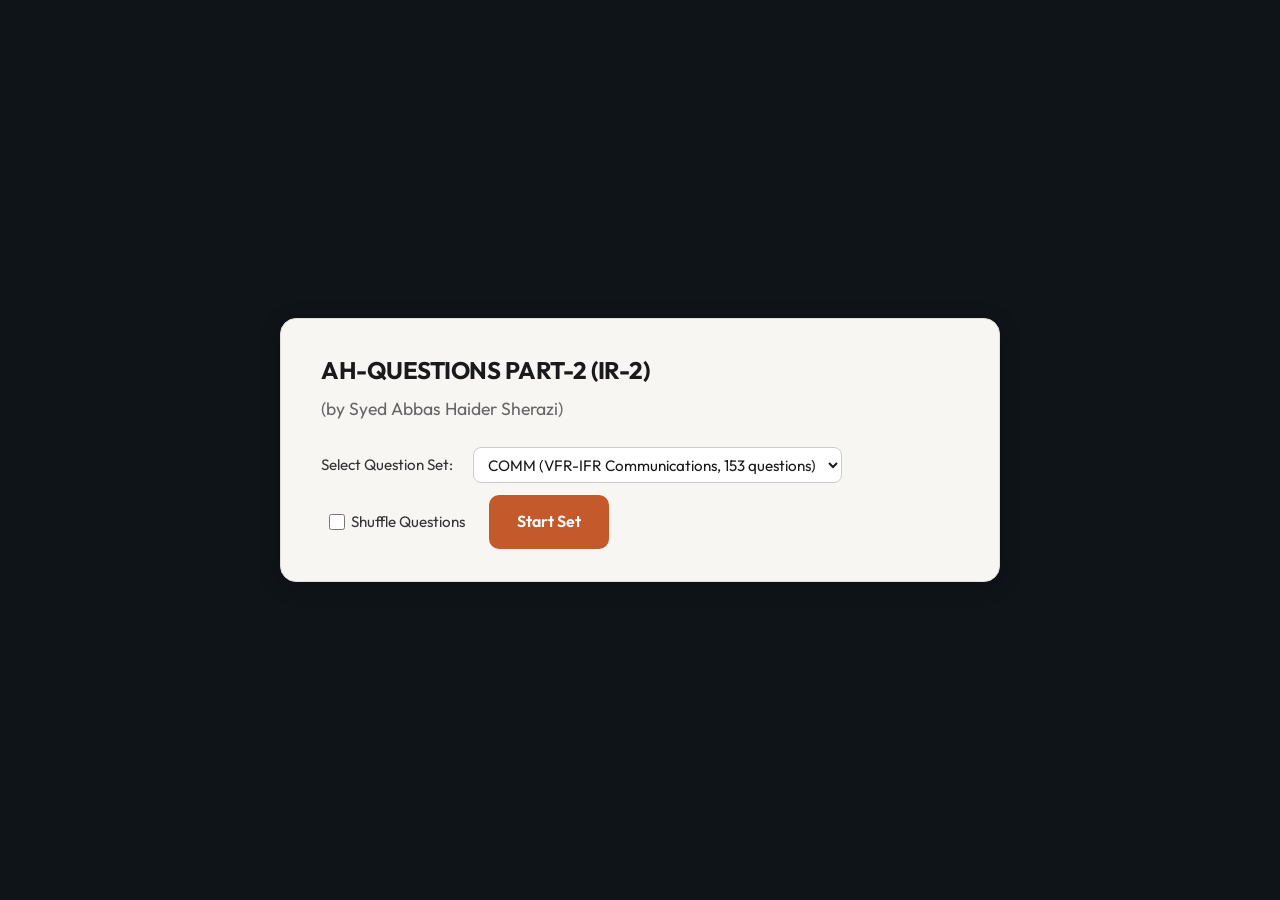
==== commit d2ff6bb9: "Replace Start button with anchor link for iPhone compatibility Made-with: Cursor" ====
--- a/AH-QUESTIONS-standalone.html
+++ b/AH-QUESTIONS-standalone.html
@@ -186,6 +186,10 @@
 }
 
 /* Buttons */
+a.btn {
+  text-decoration: none;
+  display: inline-block;
+}
 .btn {
   font-family: inherit;
   font-size: 1rem;
@@ -539,7 +543,7 @@
           <input type="checkbox" id="shuffle-questions">
           Shuffle Questions
         </label>
-        <button type="button" id="start-btn" class="btn btn-primary">Start Set</button>
+        <a href="javascript:void(0)" id="start-btn" class="btn btn-primary" role="button">Start Set</a>
       </div>
     </div>
   </section>
